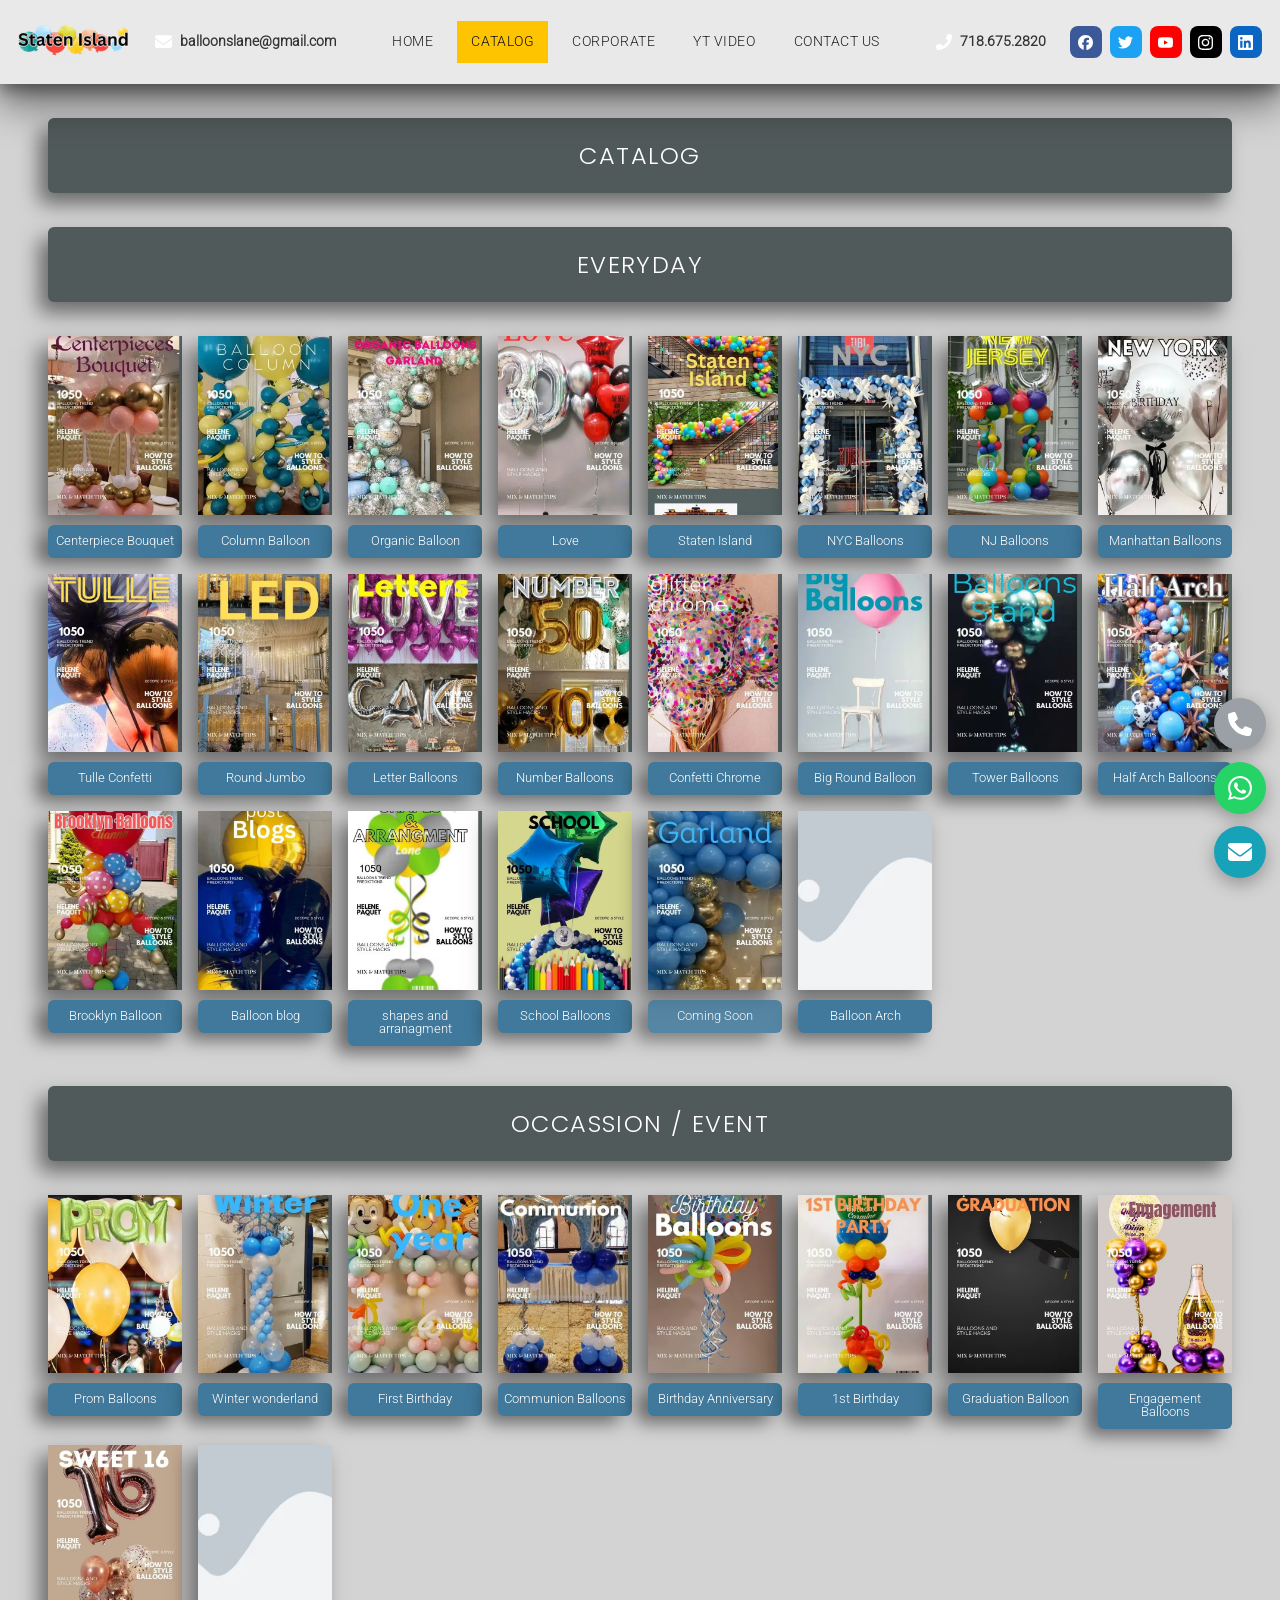
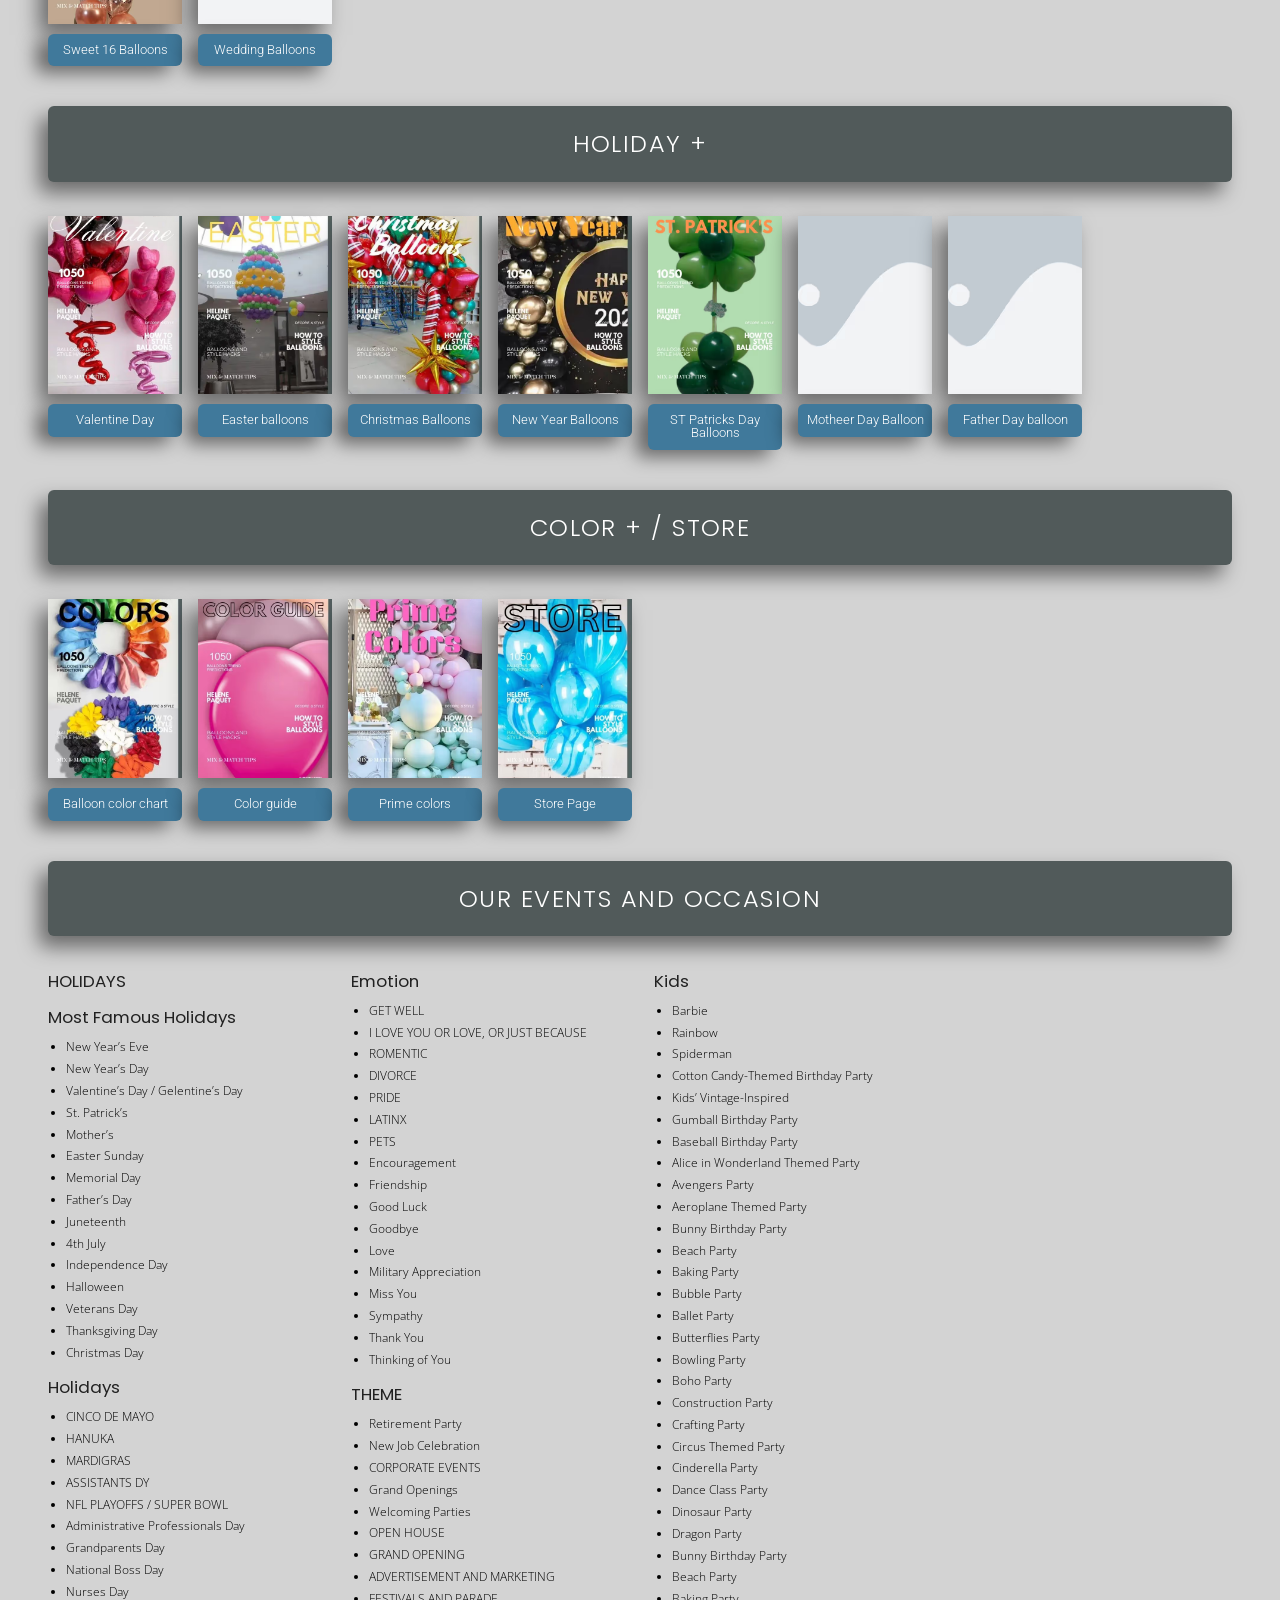
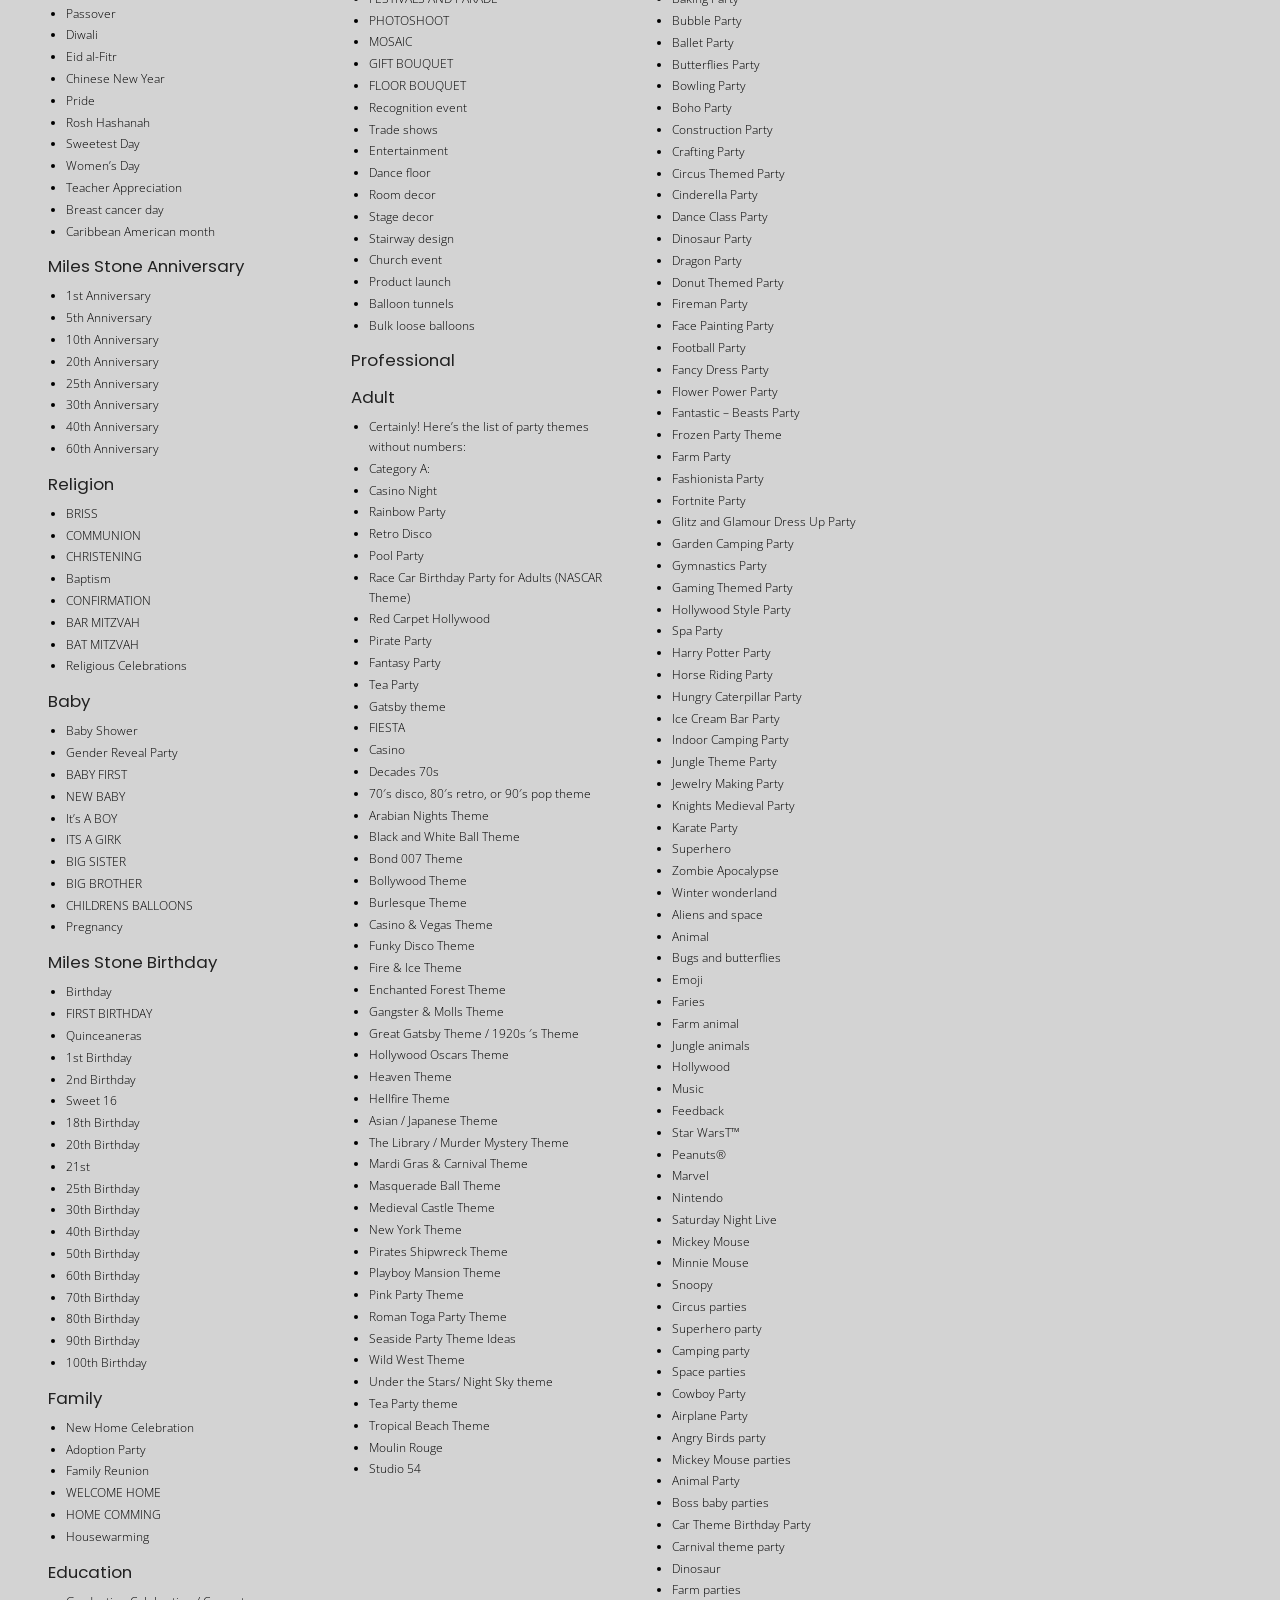
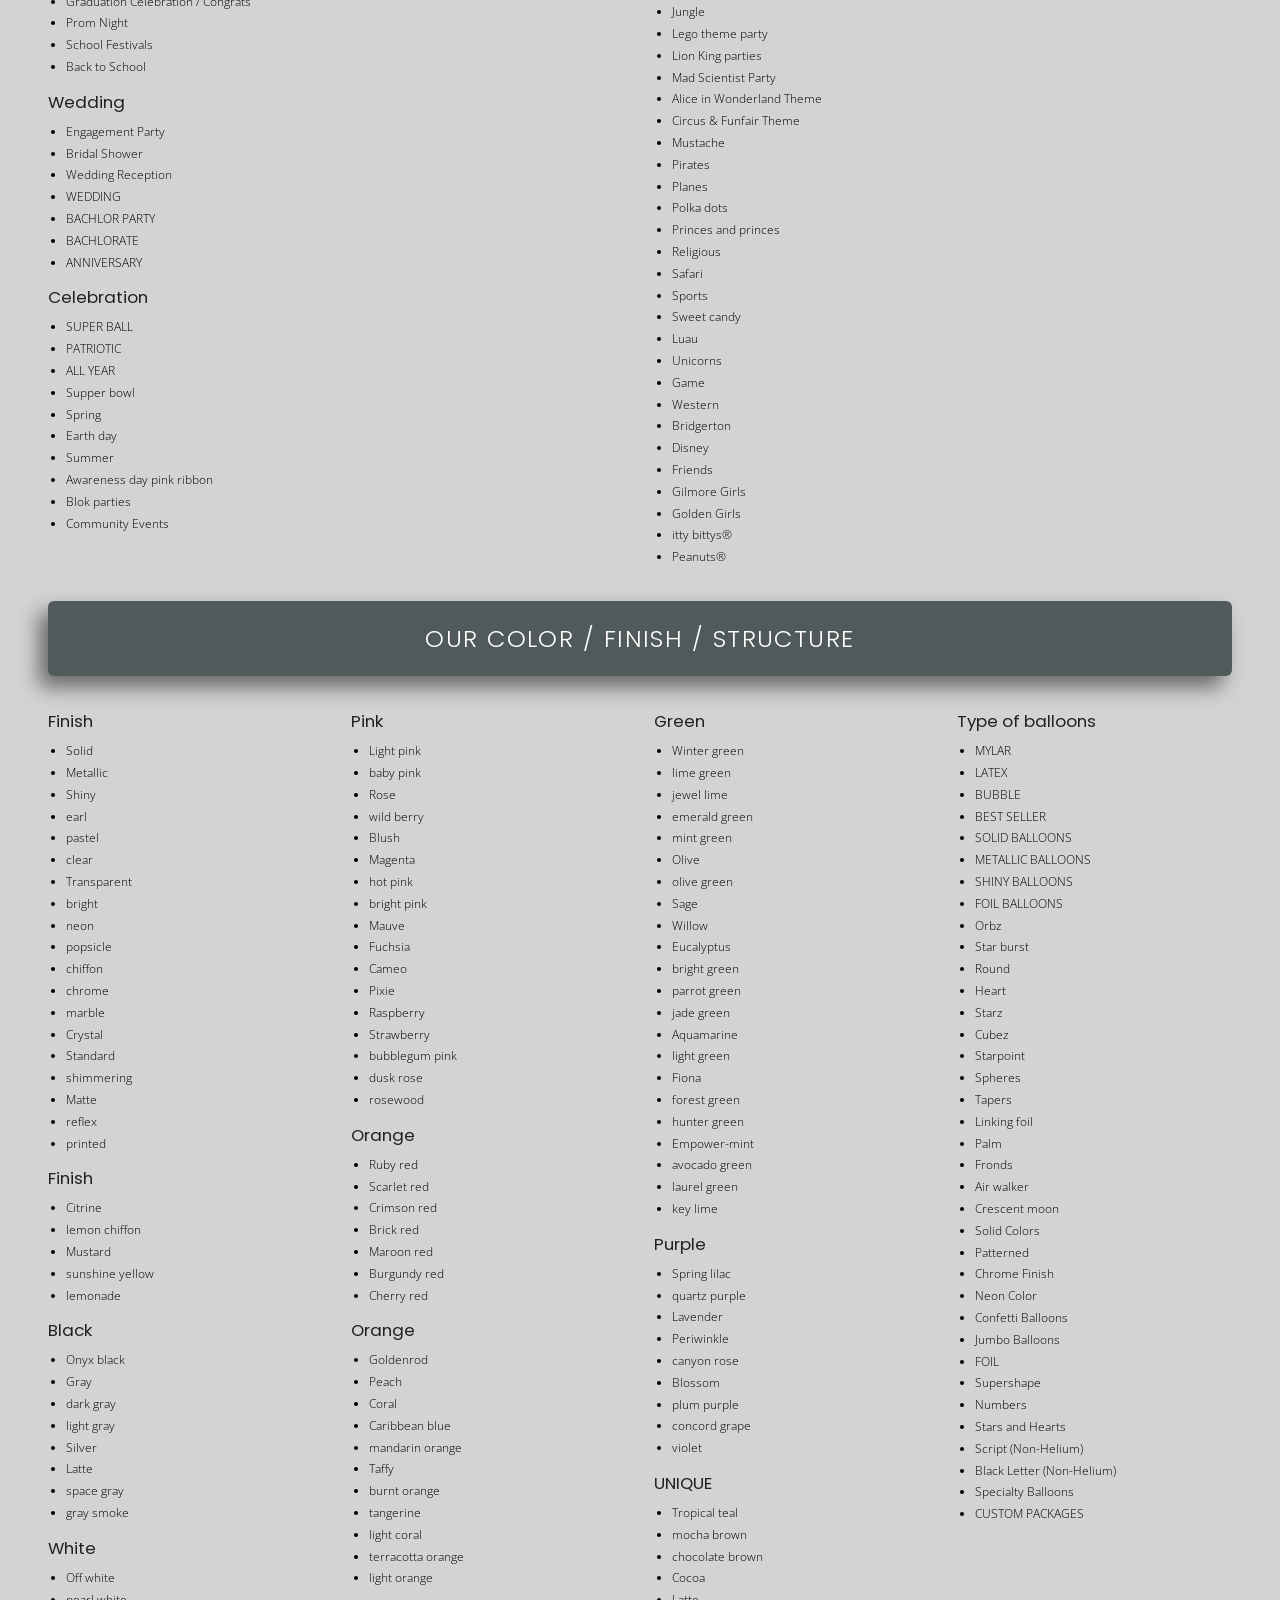
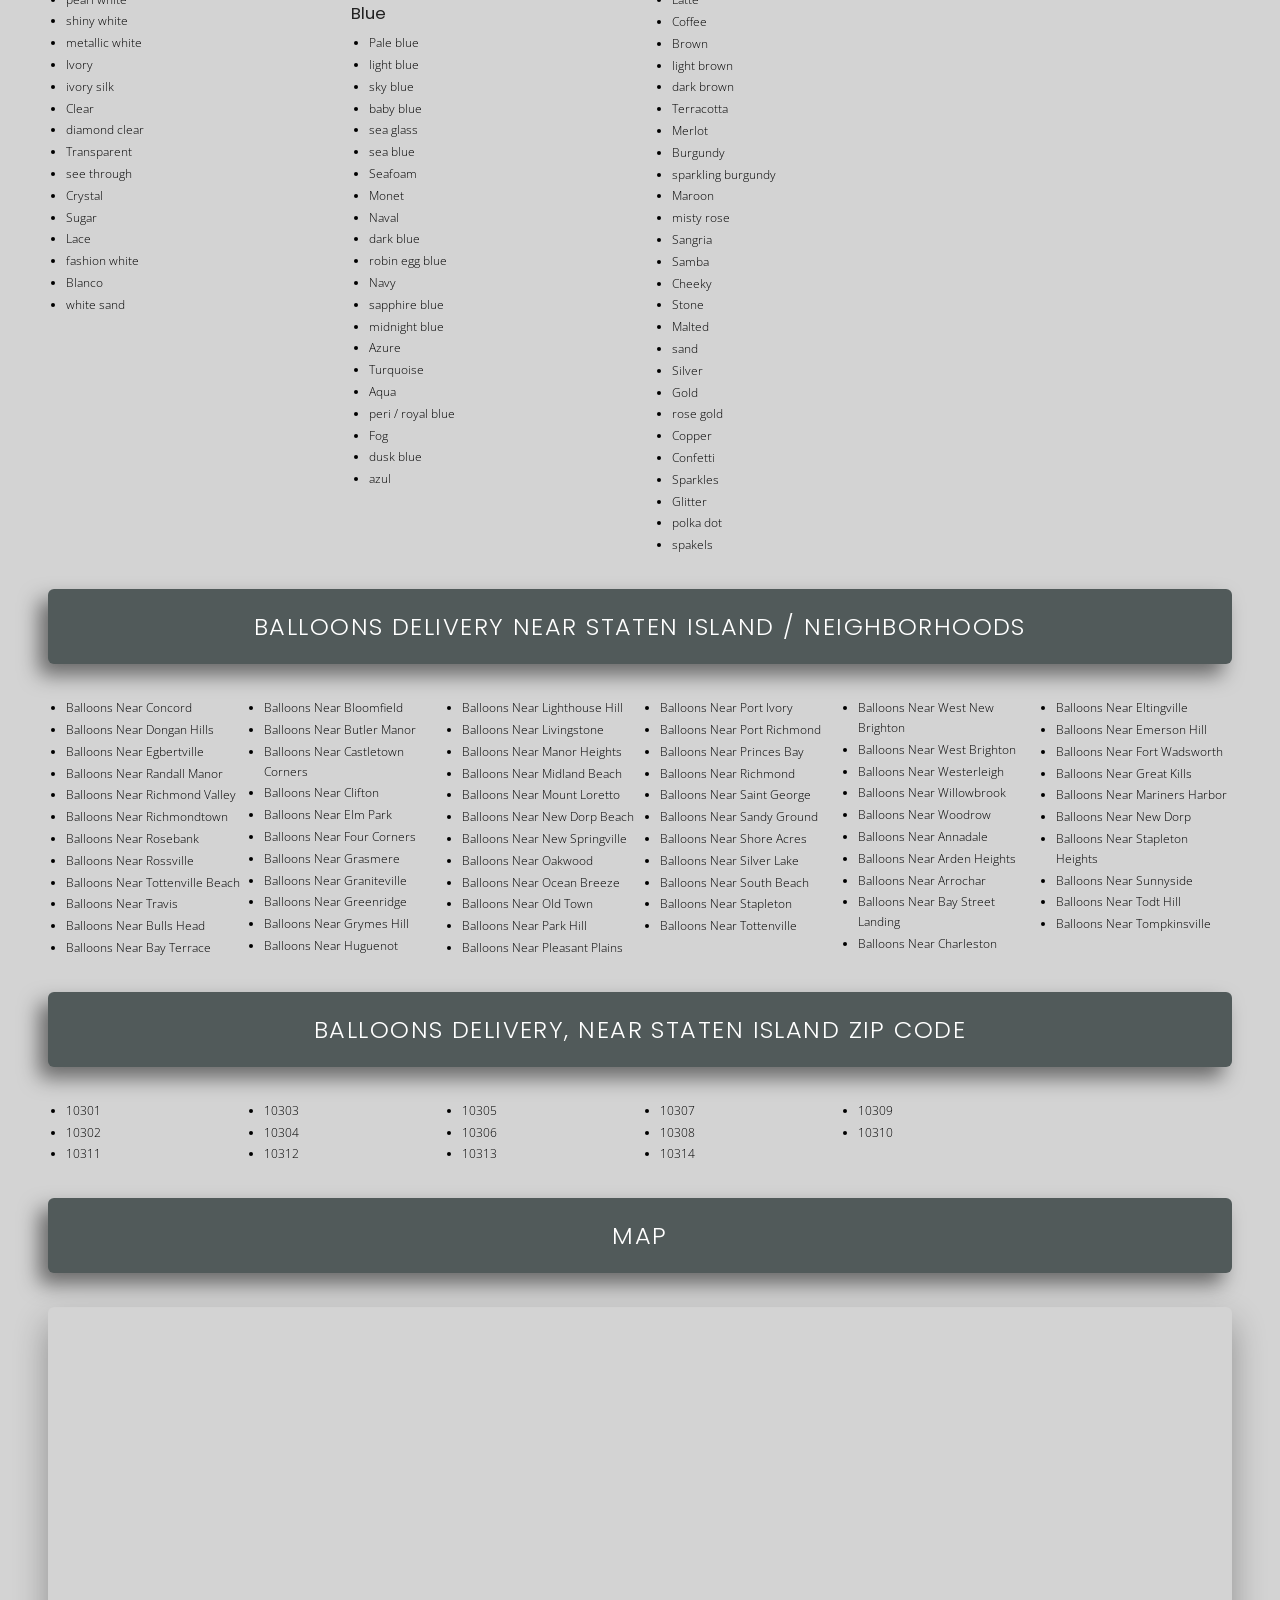
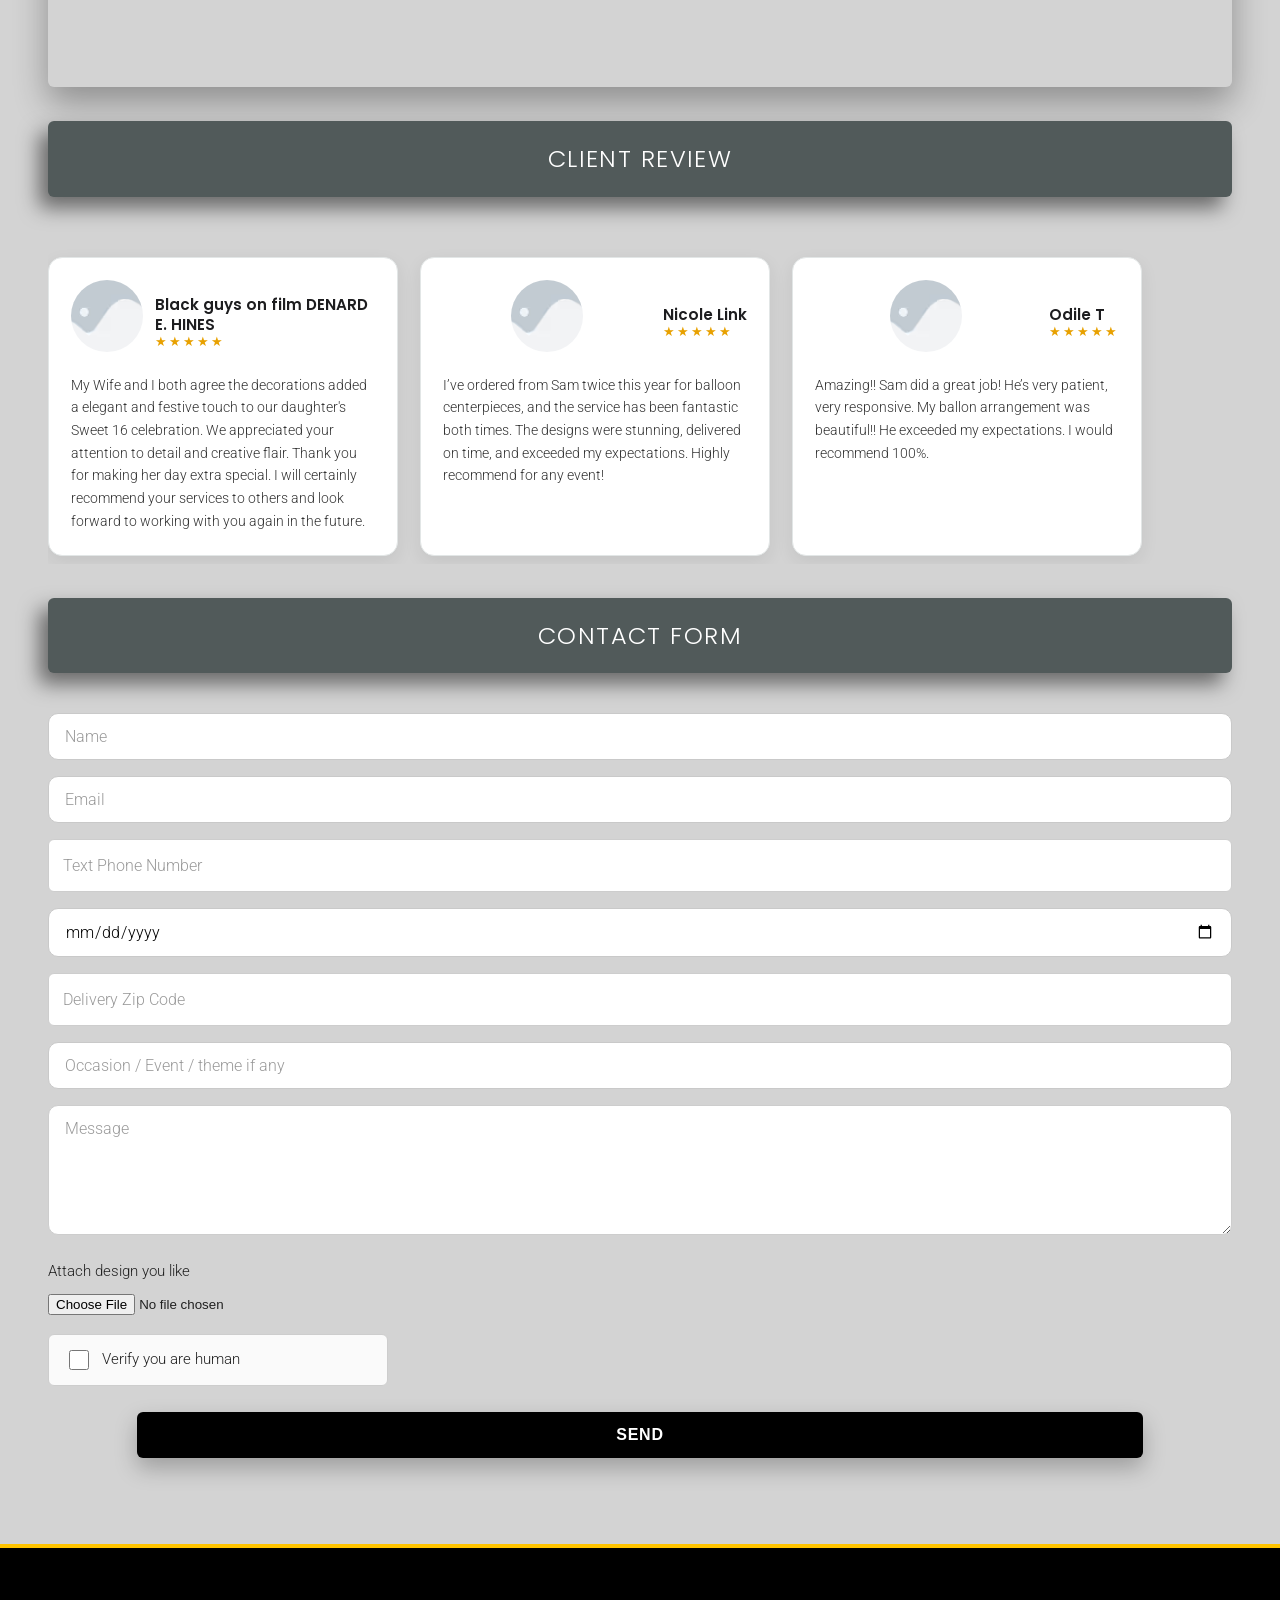
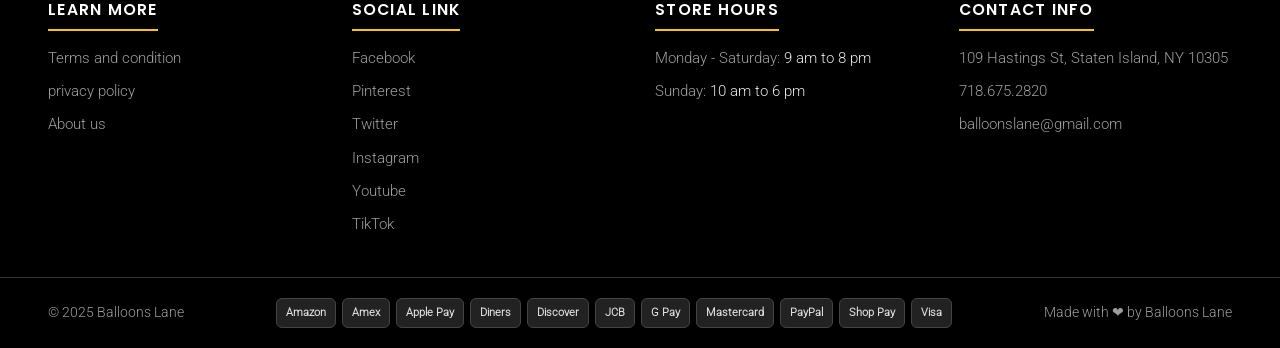
==== catalog/index.html @ 587b4190 "Import website package" ====
<!DOCTYPE html><html lang="en"> <head><meta charset="utf-8"><meta name="viewport" content="width=device-width, initial-scale=1"><title>catalog - balloondeliverystatenisland.com</title><meta name="description" content="Browse the Balloons Lane catalog for Staten Island: balloon products, occasions, colors and finishes, delivery neighborhoods and zip codes, client reviews and the order inquiry form."><meta name="robots" content="index, follow"><link rel="canonical" href="https://balloondeliverystatenisland.com/catalog/"><meta property="og:type" content="website"><meta property="og:title" content="catalog - balloondeliverystatenisland.com"><meta property="og:description" content="Browse the Balloons Lane catalog for Staten Island: balloon products, occasions, colors and finishes, delivery neighborhoods and zip codes, client reviews and the order inquiry form."><meta property="og:url" content="https://balloondeliverystatenisland.com/catalog/"><meta property="og:image" content="https://balloondeliverystatenisland.com/images/balloon-delivery-staten-island-logo.png"><meta name="twitter:card" content="summary_large_image"><link rel="icon" href="/favicon.ico" sizes="any"><link rel="icon" type="image/png" href="/images/favicon.png"><link rel="apple-touch-icon" href="/images/apple-touch-icon.png"><link rel="preload" as="font" type="font/woff2" href="/fonts/roboto-300-latin.woff2" crossorigin fetchpriority="high"><style>@font-face{font-family:Open Sans;font-style:normal;font-weight:300;font-display:swap;src:url(/fonts/open-sans-300-latin-ext.woff2) format("woff2");unicode-range:U+0100-02BA,U+02BD-02C5,U+02C7-02CC,U+02CE-02D7,U+02DD-02FF,U+0304,U+0308,U+0329,U+1D00-1DBF,U+1E00-1E9F,U+1EF2-1EFF,U+2020,U+20A0-20AB,U+20AD-20C4,U+2113,U+2C60-2C7F,U+A720-A7FF}@font-face{font-family:Open Sans;font-style:normal;font-weight:300;font-display:swap;src:url(/fonts/open-sans-300-latin.woff2) format("woff2");unicode-range:U+0000-00FF,U+0131,U+0152-0153,U+02BB-02BC,U+02C6,U+02DA,U+02DC,U+0304,U+0308,U+0329,U+2000-206F,U+20AC,U+2122,U+2191,U+2193,U+2212,U+2215,U+FEFF,U+FFFD}@font-face{font-family:Poppins;font-style:normal;font-weight:300;font-display:swap;src:url(/fonts/poppins-300-latin-ext.woff2) format("woff2");unicode-range:U+0100-02BA,U+02BD-02C5,U+02C7-02CC,U+02CE-02D7,U+02DD-02FF,U+0304,U+0308,U+0329,U+1D00-1DBF,U+1E00-1E9F,U+1EF2-1EFF,U+2020,U+20A0-20AB,U+20AD-20C4,U+2113,U+2C60-2C7F,U+A720-A7FF}@font-face{font-family:Poppins;font-style:normal;font-weight:300;font-display:swap;src:url(/fonts/poppins-300-latin.woff2) format("woff2");unicode-range:U+0000-00FF,U+0131,U+0152-0153,U+02BB-02BC,U+02C6,U+02DA,U+02DC,U+0304,U+0308,U+0329,U+2000-206F,U+20AC,U+2122,U+2191,U+2193,U+2212,U+2215,U+FEFF,U+FFFD}@font-face{font-family:Poppins;font-style:normal;font-weight:400;font-display:swap;src:url(/fonts/poppins-400-latin-ext.woff2) format("woff2");unicode-range:U+0100-02BA,U+02BD-02C5,U+02C7-02CC,U+02CE-02D7,U+02DD-02FF,U+0304,U+0308,U+0329,U+1D00-1DBF,U+1E00-1E9F,U+1EF2-1EFF,U+2020,U+20A0-20AB,U+20AD-20C4,U+2113,U+2C60-2C7F,U+A720-A7FF}@font-face{font-family:Poppins;font-style:normal;font-weight:400;font-display:swap;src:url(/fonts/poppins-400-latin.woff2) format("woff2");unicode-range:U+0000-00FF,U+0131,U+0152-0153,U+02BB-02BC,U+02C6,U+02DA,U+02DC,U+0304,U+0308,U+0329,U+2000-206F,U+20AC,U+2122,U+2191,U+2193,U+2212,U+2215,U+FEFF,U+FFFD}@font-face{font-family:Poppins;font-style:normal;font-weight:500;font-display:swap;src:url(/fonts/poppins-500-latin-ext.woff2) format("woff2");unicode-range:U+0100-02BA,U+02BD-02C5,U+02C7-02CC,U+02CE-02D7,U+02DD-02FF,U+0304,U+0308,U+0329,U+1D00-1DBF,U+1E00-1E9F,U+1EF2-1EFF,U+2020,U+20A0-20AB,U+20AD-20C4,U+2113,U+2C60-2C7F,U+A720-A7FF}@font-face{font-family:Poppins;font-style:normal;font-weight:500;font-display:swap;src:url(/fonts/poppins-500-latin.woff2) format("woff2");unicode-range:U+0000-00FF,U+0131,U+0152-0153,U+02BB-02BC,U+02C6,U+02DA,U+02DC,U+0304,U+0308,U+0329,U+2000-206F,U+20AC,U+2122,U+2191,U+2193,U+2212,U+2215,U+FEFF,U+FFFD}@font-face{font-family:Poppins;font-style:normal;font-weight:600;font-display:swap;src:url(/fonts/poppins-600-latin-ext.woff2) format("woff2");unicode-range:U+0100-02BA,U+02BD-02C5,U+02C7-02CC,U+02CE-02D7,U+02DD-02FF,U+0304,U+0308,U+0329,U+1D00-1DBF,U+1E00-1E9F,U+1EF2-1EFF,U+2020,U+20A0-20AB,U+20AD-20C4,U+2113,U+2C60-2C7F,U+A720-A7FF}@font-face{font-family:Poppins;font-style:normal;font-weight:600;font-display:swap;src:url(/fonts/poppins-600-latin.woff2) format("woff2");unicode-range:U+0000-00FF,U+0131,U+0152-0153,U+02BB-02BC,U+02C6,U+02DA,U+02DC,U+0304,U+0308,U+0329,U+2000-206F,U+20AC,U+2122,U+2191,U+2193,U+2212,U+2215,U+FEFF,U+FFFD}@font-face{font-family:Roboto;font-style:normal;font-weight:300;font-display:swap;src:url(/fonts/roboto-300-latin-ext.woff2) format("woff2");unicode-range:U+0100-02BA,U+02BD-02C5,U+02C7-02CC,U+02CE-02D7,U+02DD-02FF,U+0304,U+0308,U+0329,U+1D00-1DBF,U+1E00-1E9F,U+1EF2-1EFF,U+2020,U+20A0-20AB,U+20AD-20C4,U+2113,U+2C60-2C7F,U+A720-A7FF}@font-face{font-family:Roboto;font-style:normal;font-weight:300;font-display:swap;src:url(/fonts/roboto-300-latin.woff2) format("woff2");unicode-range:U+0000-00FF,U+0131,U+0152-0153,U+02BB-02BC,U+02C6,U+02DA,U+02DC,U+0304,U+0308,U+0329,U+2000-206F,U+20AC,U+2122,U+2191,U+2193,U+2212,U+2215,U+FEFF,U+FFFD}:root{--yellow:#FFC400;--yellow-dark:#E0A800;--header-gray:#515A5A;--body-gray:#D3D3D3;--band-gray:#515A5A;--hero-dark:#5E5E5E;--ink:#212121;--muted:#9E9E9E;--card-blue:#40799B;--link-pink:#E91E63;--black:#000000;--wa-green:#25D366;--teal:#17A2B8;--fab-gray:#9AA0A6;--shadow-soft:0 16px 34px rgba(0,0,0,.32);--shadow-card:0 10px 22px rgba(0,0,0,.25);--shadow-product:-9px 11px 20px 0px rgba(0, 0, 0, .5);--shadow-band:-9px 11px 20px 0px rgba(0, 0, 0, .5);--radius:6px}*{box-sizing:border-box}html{scroll-behavior:smooth}body{margin:0;font-family:Segoe UI,Roboto,Helvetica Neue,Arial,sans-serif;color:var(--ink);background:var(--body-gray);line-height:1.7}h1,h2,h3,h4{line-height:1.35;margin:0 0 .6em;font-family:Poppins,Comfortaa,Segoe UI,sans-serif}img{max-width:100%;height:auto;display:block}a{color:var(--link-pink)}.container{max-width:none;width:100%;margin:0 auto;padding:0 clamp(16px,4vw,48px)}.band{background:var(--band-gray);border-radius:var(--radius);box-shadow:var(--shadow-band);text-align:center;padding:22px 18px;margin:34px auto;max-width:none}.band h2,.band h3{font-family:Poppins,Segoe UI,sans-serif;font-weight:300;text-transform:uppercase;letter-spacing:.06em;margin:0;color:#000;font-size:24px;line-height:.1}.band .sub{margin:.4em 0 0;color:#555;font-size:.95rem}.site-header{position:static;top:0;z-index:50;background:var(--header-gray);box-shadow:0 6px 14px #00000059,0 20px 38px #00000080}.header-contact{display:flex;align-items:center;gap:8px;font-size:.9rem;color:#fff}.header-contact a{color:#fff;text-decoration:none;font-weight:600}.main-nav a{text-decoration:none;color:#fff;font-weight:400;font-size:.85rem;text-transform:uppercase;letter-spacing:.04em;padding:9px 14px;border-radius:0;white-space:nowrap;transition:background .2s,color .2s}.main-nav a:hover,.main-nav a.active{background:#000;color:#fff}.nav-toggle{display:none;margin-left:auto;background:none;border:0;cursor:pointer;font-size:1.7rem;line-height:1;color:#fff;padding:6px 10px}.header-social a{width:32px;height:32px;border-radius:8px;background:#555;color:#fff;display:flex;align-items:center;justify-content:center;text-decoration:none;font-size:.8rem;font-weight:700}.hero-split{display:flex;padding:0;background:#5e5e5e;min-height:780px}.hero-pane{position:relative;width:50%}.hero-left{background:#5e5e5e;display:flex;flex-direction:column;justify-content:center}.hero-left:before{content:"";position:absolute;inset:0;background:#0009}.hero-left-text{position:relative;padding:90px 34px 90px 30px}.hero-left-text h1{font-family:Open Sans,sans-serif;font-size:clamp(25px,1.1rem + 1.6vw,34px);font-weight:300;color:#fff;line-height:1.3;text-wrap:balance;margin:0}.hero-left-text p{font-family:Roboto,sans-serif;font-size:clamp(13.5px,.7rem + .5vw,15.5px);font-weight:300;color:var(--yellow);margin:14px 0 0}.hero-right{overflow:hidden;background:#000}.hero-right video{position:absolute;inset:0;width:100%;height:100%;object-fit:cover;display:block}.video-section{background:#000;padding:40px 20px}.video-single{max-width:none;margin:0 auto;border-radius:18px;overflow:hidden;box-shadow:var(--shadow-soft)}.video-single iframe{width:100%;aspect-ratio:16/9;border:0;display:block}.btn{display:inline-block;border:0;cursor:pointer;text-decoration:none;font-weight:600;line-height:1;text-transform:uppercase;letter-spacing:.05em;border-radius:6px;box-shadow:var(--shadow-card);transition:transform .15s,box-shadow .15s}.btn:hover{transform:translateY(-2px)}.btn-yellow{background:var(--yellow);color:#222;padding:15px 46px;font-size:1rem}.btn-yellow:hover{background:var(--yellow-dark)}.btn-blue{background:var(--card-blue);color:#fff;padding:11px 26px;font-size:.85rem;border-radius:6px;box-shadow:var(--shadow-card)}.btn-wide{display:block;width:85%;margin:26px auto;text-align:center}.inquiry-form{background:transparent;border-radius:0;box-shadow:none;padding:6px 0 10px;max-width:none;margin:0 auto}.inquiry-form .row{display:grid;grid-template-columns:1fr 1fr;gap:16px}.inquiry-form .field{margin-bottom:16px}.inquiry-form label{display:block;font-weight:600;margin-bottom:6px;font-size:.92rem}.inquiry-form ::placeholder{color:#9a9a9a}.inquiry-form input[type=text],.inquiry-form input[type=email],.inquiry-form input[type=tel],.inquiry-form input[type=date],.inquiry-form select,.inquiry-form textarea{width:100%;padding:13px 16px;border:1px solid #c9c9c9;border-radius:10px;font-size:1rem;font-family:inherit;background:#fff}.inquiry-form textarea{border-radius:10px;min-height:130px;resize:vertical}.inquiry-form input:focus,.inquiry-form select:focus,.inquiry-form textarea:focus{outline:2px solid var(--yellow);border-color:var(--yellow)}.form-note{font-size:.85rem;color:#666;text-align:center;margin-top:12px}.card-grid{display:grid;grid-template-columns:repeat(auto-fill,minmax(240px,1fr));gap:26px;margin:26px 0}.cat-card{background:#fff;border-radius:var(--radius);box-shadow:var(--shadow-card);overflow:hidden;text-align:center;padding-bottom:20px;display:flex;flex-direction:column}.cat-card img{width:100%;aspect-ratio:1/1;object-fit:cover}.cat-card h3{font-size:1.05rem;margin:14px 12px 6px;text-transform:uppercase;letter-spacing:.03em}.cat-card p{font-size:.9rem;color:#555;margin:0 14px 14px;flex:1}.cat-card .btn-blue{margin:0 16px}.gallery-grid{display:grid;grid-template-columns:repeat(auto-fill,minmax(200px,1fr));gap:18px;margin:22px 0}.gallery-grid figure{margin:0;background:#fff;border-radius:12px;overflow:hidden;box-shadow:var(--shadow-card)}.gallery-grid img{width:100%;aspect-ratio:1/1;object-fit:cover}.gallery-grid figcaption{padding:10px;font-size:.82rem;text-align:center;color:#444}.corp-wrap{position:relative;max-width:none;margin:0 auto;padding:0;overflow:hidden}.corp-track{display:flex;width:max-content;padding:10px 0;animation:corp-scroll 30s linear infinite}.corp-logo{flex:0 0 280px;background:transparent;border-radius:0;box-shadow:none;height:150px;display:flex;align-items:center;justify-content:center;padding:10px 14px}.corp-logo img{max-width:240px;max-height:125px;width:auto;height:auto;object-fit:contain}@keyframes corp-scroll{0%{transform:translate(0)}to{transform:translate(-50%)}}@media(prefers-reduced-motion:reduce){.corp-track{animation:none}}.video-grid{display:grid;grid-template-columns:1fr 1fr;gap:26px;max-width:none;margin:0 auto}.video-card{border:0;border-radius:20px;overflow:hidden;background:#000;box-shadow:var(--shadow-soft)}.more-video{text-align:center;margin-top:18px}.seo-copy{max-width:1350px;box-sizing:border-box;margin:0 auto;text-align:center;padding:10px clamp(16px,4vw,48px) 30px}.seo-copy h2{font-size:clamp(1.3rem,2.6vw,1.8rem);margin:1.6em 0 .6em}.seo-copy h3{font-size:1.15rem;margin:1.4em 0 .5em}.seo-copy h4{font-size:1.05rem;margin:1.2em 0 .4em}.seo-copy p{margin:0 0 1em}.check-list{list-style:none;padding:0;margin:1em auto;max-width:640px;text-align:center}.check-list li{margin:.45em 0}.check-list li:before{content:"✔ ";color:#2e7d32;font-weight:800}.faq{max-width:none;margin:0 auto}.faq-item{background:#d3d9db;border-radius:8px;box-shadow:var(--shadow-card);margin-bottom:14px;overflow:hidden}.faq-q{width:100%;text-align:left;background:none;border:0;cursor:pointer;padding:18px 20px;font-size:1rem;font-weight:700;color:var(--ink);display:flex;gap:12px;align-items:center;font-family:inherit}.faq-q .marker{color:#000;font-size:.9em}.faq-a{max-height:0;overflow:hidden;transition:max-height .3s ease;padding:0 20px}.faq-item.open .faq-a{max-height:600px;padding:0 20px 18px}.loc-section{max-width:none;margin:0 auto 30px}.loc-grid{columns:6 150px;column-gap:22px;list-style:none;padding:0;margin:0}.loc-grid li{break-inside:avoid;margin-bottom:.4em;font-size:.9rem}.loc-grid a{color:#444;text-decoration:none}.loc-grid a:hover{color:var(--link-pink)}.review-grid{display:grid;grid-template-columns:repeat(auto-fill,minmax(280px,1fr));gap:24px;max-width:none;margin:0 auto}.review-card{background:#fff;border-radius:var(--radius);box-shadow:var(--shadow-card);padding:24px;text-align:center}.review-card img{width:72px;height:72px;border-radius:50%;object-fit:cover;margin:0 auto 12px}.review-card h4{margin:0 0 8px}.review-card p{font-size:.92rem;color:#555;margin:0}.contact-hero{background:var(--hero-dark);color:#fff;text-align:center;padding:60px 20px}.contact-hero h1{font-size:clamp(1.8rem,3.4vw,2.6rem);margin:0}.contact-cards{display:grid;grid-template-columns:repeat(auto-fit,minmax(240px,1fr));gap:22px;max-width:none;margin:34px auto}.contact-card{background:#fff;border-radius:var(--radius);box-shadow:var(--shadow-card);padding:28px;text-align:center}.contact-card h3{margin:0 0 10px;text-transform:uppercase;font-size:1rem;letter-spacing:.05em}.contact-card a{color:var(--ink);font-weight:700;text-decoration:none;font-size:1.05rem}.contact-card a:hover{color:var(--link-pink)}.map-embed{max-width:none;margin:0 auto 34px;border-radius:var(--radius);overflow:hidden;box-shadow:var(--shadow-soft)}.map-embed iframe{width:100%;height:380px;border:0;display:block}.social-row{display:flex;gap:12px;justify-content:center;margin:18px 0 40px}.social-row a{width:48px;height:48px;border-radius:12px;background:#333;color:#fff;display:flex;align-items:center;justify-content:center;text-decoration:none;font-weight:800;font-size:.85rem}.social-row a:hover{background:var(--yellow);color:#222}.site-footer{background:var(--black);color:var(--muted);margin-top:50px;border-top:4px solid var(--yellow)}.footer-grid{max-width:none;margin:0 auto;padding:48px clamp(16px,4vw,48px) 30px;display:grid;grid-template-columns:repeat(auto-fit,minmax(220px,1fr));gap:30px}.footer-grid h4{color:#fff;text-transform:uppercase;letter-spacing:.08em;font-size:.98rem;margin:0 0 16px;padding-bottom:9px;border-bottom:2px solid var(--yellow);display:inline-block}.footer-grid li{margin-bottom:10px;font-size:.94rem;line-height:1.55}.footer-grid a{color:var(--muted);text-decoration:none;transition:color .2s ease}.footer-grid a:hover{color:var(--yellow)}.footer-bottom{border-top:1px solid #333;max-width:none;margin:0 auto;padding:20px clamp(16px,4vw,48px);display:flex;align-items:center;justify-content:space-between;gap:16px;flex-wrap:wrap;font-size:.88rem}.pay-icons{display:flex;gap:8px;flex-wrap:wrap;justify-content:center}.contact-hero-banner{position:relative;background:linear-gradient(135deg,#2e6e9e,#5aa0c8,#e8730c);color:#fff;text-align:center;min-height:100vh;min-height:100svh;display:flex;align-items:center;justify-content:center;padding:90px 20px 120px}.contact-hero-inner{width:100%}.contact-hero-inner h1{font-size:clamp(2.9rem,6vw,4.4rem);margin:0 0 .3em;color:#fff;font-weight:700;text-shadow:0 2px 16px rgba(0,0,0,.5)}.contact-hero-inner .order-link{margin:.3em 0}.contact-hero-inner .order-link a{color:#fff;font-size:2rem;font-weight:600;text-decoration:none;text-shadow:0 2px 12px rgba(0,0,0,.5)}.contact-hero-inner .order-link a:hover{text-decoration:underline}.contact-hero-inner .lane-domain{color:#fff;opacity:.85;font-size:1.1rem;margin:.3em 0 0}.wave-divider{display:block;width:100%;height:70px;position:absolute;left:0;bottom:-1px}.wave-divider.top{top:-1px;bottom:auto;transform:scaleY(-1)}.info-bar-section{padding:10px 20px 30px;text-align:center}.info-bar{background:#cd6b2f;border-radius:6px;box-shadow:-16px 17px 17px #00000080;max-width:1250px;margin:36px auto 0;position:relative;z-index:2;display:grid;grid-template-columns:repeat(3,1fr);gap:14px;padding:30px 26px;color:#fff}.info-cell{display:flex;flex-direction:column;align-items:center;gap:10px}.info-icon{display:block;line-height:0}.info-icon svg{width:52px;height:52px;fill:#ffc72f}.info-cell a{color:#fff;text-decoration:none;font-size:1.2rem;font-weight:500}.info-cell a:hover{text-decoration:underline}.designs-section{position:relative;background:#62a9a4;text-align:center;margin:50px 0 0;padding:110px 20px}.designs-inner p{color:#fff;font-size:1.15rem;margin:0 0 18px}.designs-inner .btn{display:block;width:200px;margin:0 auto 14px;border-radius:42px;box-shadow:-15px 11px 19px #00000080}.designs-inner .btn-orange{background:#d3602d;padding:14px 50px}.designs-inner .btn-orange:hover{background:#d3602d}.designs-inner .btn-yellow-sm{background:#f90;color:#fff;padding:15px 30px}.btn-orange{background:#e67e22;color:#fff;padding:12px 30px;font-size:.95rem}.btn-orange:hover{background:#d35400}.btn-yellow-sm{background:var(--yellow);color:#8a6d00;padding:12px 30px;font-size:.95rem}.store-policy{text-align:center;padding:40px 20px 50px}.store-policy h2{font-size:1.6rem;font-weight:400;margin:0 0 .5em}.store-policy p{margin:0;color:#333}@media(max-width:700px){.info-bar{grid-template-columns:1fr;margin-top:-20px}.contact-hero-banner{padding:60px 20px 100px}}.fab-phone{background:var(--fab-gray)}.fab-wa{background:var(--wa-green)}.fab-mail{background:var(--teal)}@media(max-width:860px){.hero-split{flex-direction:column;min-height:0}.hero-pane{width:100%}.hero-right{aspect-ratio:16/9;min-height:0}.hero-left{min-height:560px}@media(max-width:600px){.hero-left{aspect-ratio:9/16;min-height:0}}.hero-left-text{padding:70px 24px 70px 30px}.hero-left{padding:40px 24px}.video-grid,.inquiry-form .row{grid-template-columns:1fr}.inquiry-form{padding:24px 18px}.nav-toggle{display:block}.main-nav{display:none;position:absolute;top:100%;left:0;right:0;z-index:55;flex-direction:column;flex-wrap:nowrap;gap:0;margin:0;background:var(--header-gray);box-shadow:0 18px 24px #00000059;padding:6px 0}.main-nav.open{display:flex}.main-nav a{padding:13px 20px;font-size:.95rem}.header-contact span.hide-m,.header-social{display:none}}.yt-facade{position:relative;width:100%;padding:0;border:0;background:#000;cursor:pointer;display:block}.yt-facade img{width:100%;aspect-ratio:16/9;object-fit:cover;display:block}.yt-facade .yt-play{position:absolute;top:50%;left:50%;transform:translate(-50%,-50%);width:64px;height:64px;border-radius:50%;background:#000000a6;color:#fff;font-size:1.5rem;display:flex;align-items:center;justify-content:center}.yt-facade:hover .yt-play,.yt-facade:focus-visible .yt-play{background:var(--yellow);color:#222}.video-card iframe{width:100%;aspect-ratio:16/9;border:0;display:block}:focus-visible{outline:3px solid var(--card-blue);outline-offset:2px}@media(prefers-reduced-motion:reduce){*,*:before,*:after{animation-duration:.01ms!important;transition-duration:.01ms!important;scroll-behavior:auto!important}}.header-social a{transition:filter .2s ease}.sr-only{position:absolute;width:1px;height:1px;overflow:hidden;clip:rect(0 0 0 0);white-space:nowrap}.cat-row{display:grid;grid-template-columns:repeat(8,1fr);gap:14px;margin:26px 0 6px}.cat-mini{display:block;text-decoration:none}.cat-mini img{width:100%;aspect-ratio:3/4;object-fit:cover;border:0;box-shadow:var(--shadow-product);background:#fff}.cat-mini .mini-btn{display:block;text-decoration:none;margin-top:10px;background:var(--card-blue);color:#fff;text-align:center;font-weight:600;font-size:.8rem;line-height:1;padding:10px 6px;border-radius:6px;box-shadow:var(--shadow-product)}.cat-mini:hover .mini-btn{background:#265d84}@media(max-width:1000px){.cat-row{grid-template-columns:repeat(4,1fr)}}@media(max-width:520px){.cat-row{grid-template-columns:1fr}}.seo-copy h2,.seo-copy h3,.seo-copy h4{font-weight:400}.loc-grid{list-style:disc;padding-left:18px}.loc-grid li{font-size:.88rem}.pay-strip{height:28px;width:auto;max-width:100%;margin:0 auto}@media(max-width:520px){.hero-left{min-height:400px}.hero-left-text{padding:54px 18px 54px 20px}.hero-left-text h1{font-size:27px}.hero-left-text p{font-size:14px}}.prod-grid{display:grid;grid-template-columns:repeat(8,1fr);gap:16px;margin:24px 0 40px}.prod-card{display:flex;flex-direction:column}.prod-card img{width:100%;aspect-ratio:3/4;object-fit:cover;border:0;box-shadow:var(--shadow-product);background:#fff}.prod-btn{display:block;margin-top:10px;background:var(--card-blue);color:#fff;text-align:center;font-weight:600;font-size:.8rem;line-height:1;padding:10px 6px;border-radius:6px;box-shadow:var(--shadow-product);text-decoration:none}a.prod-btn:hover{background:#265d84}.prod-btn.static{cursor:default;opacity:.85}@media(max-width:1000px){.prod-grid{grid-template-columns:repeat(4,1fr)}}@media(max-width:520px){.prod-grid{grid-template-columns:repeat(2,1fr)}}.social-row a:nth-child(1){background:#3b5998}.social-row a:nth-child(2){background:#55acee}.social-row a:nth-child(3){background:#262626}.social-row a:nth-child(4){background:#007bb5}.social-row a:nth-child(5){background:#cb2027}.social-row a:nth-child(6){background:#e62117}@media(max-width:1000px){.corp-logo{flex-basis:220px;height:130px}.corp-logo img{max-height:105px}}@media(max-width:560px){.corp-logo{flex-basis:180px;height:110px}.corp-logo img{max-height:88px}}.header-social a img{width:15px;height:15px;display:block}.social-row a img{width:22px;height:22px;display:block}.fab img{width:26px;height:26px;display:block}.contact-form-card{background:#fff;border-radius:var(--radius);box-shadow:var(--shadow-card);max-width:1000px;margin:0 auto 40px;padding:28px}.contact-form-card .field label{position:absolute;width:1px;height:1px;overflow:hidden;clip:rect(0 0 0 0);white-space:nowrap}.contact-form-card .form-note{margin-top:14px}.contact-hero-inner h1,.contact-hero-inner .order-link a,.contact-hero-inner .lane-domain{text-shadow:0 2px 10px rgba(0,0,0,.55)}.map-embed.tall iframe{height:450px}.map-embed.narrow{max-width:1250px}.fab img{width:24px;height:24px}.elementor-shape{overflow:hidden;position:absolute;left:0;width:100%;line-height:0;direction:ltr;z-index:2}.elementor-shape-bottom{bottom:-1px;transform:rotate(180deg)}.elementor-shape svg{display:block;width:calc(213% + 1.3px);height:169px;position:relative;left:50%;transform:translate(-50%) rotateY(180deg)}.elementor-shape .elementor-shape-fill{fill:#e4e6e6}@media(max-width:768px){.elementor-shape svg{width:calc(300% + 1.3px);height:111px}}.social-row a svg{width:22px;height:22px;fill:#fff}.social-row a:hover svg{fill:#222}.fancy-wave{position:absolute;top:-1px;left:0;width:100%;line-height:0;z-index:2}.fancy-wave svg{display:block;width:100%;height:110px}.fancy-wave .w1{fill:#e4e6e6;opacity:.35}.fancy-wave .w2{fill:#e4e6e6;opacity:.6}.fancy-wave .w3{fill:#e4e6e6;opacity:1}@media(max-width:768px){.fancy-wave svg{height:70px}}@media(max-width:700px){.footer-grid{grid-template-columns:1fr 1fr;gap:26px;padding-top:38px}.footer-bottom{justify-content:center;text-align:center}.pay-strip{max-width:100%;height:auto}}@media(max-width:860px){.header-inner{gap:10px 12px}.brand{order:1}.header-contact-email{order:1;margin-left:auto}.header-contact-email span.hide-m{display:inline}.nav-toggle{order:2;margin-left:0}.header-contact-phone{order:2}.header-social{order:2;display:flex;margin-left:auto;gap:6px}.header-social a{width:27px;height:27px;border-radius:6px}.header-social a img{width:13px;height:13px}.header-contact{font-size:.84rem}.header-contact svg{flex:none}}img,iframe,video{max-width:100%}html,body{overflow-x:clip}@media(max-width:700px){.band h2,.band h3{font-size:20px;line-height:1.3}.seo-copy h2{font-size:1.3rem;line-height:1.32}.seo-copy h3{font-size:1.08rem;line-height:1.38}.seo-copy h4{font-size:1rem;line-height:1.42}.seo-copy p{line-height:1.65}.faq-q{line-height:1.4}.inquiry-form input,.inquiry-form select,.inquiry-form textarea{font-size:16px}}.catalog-wrap .loc-section h3{font-family:Roboto,sans-serif;font-size:20px;font-weight:300;color:#000;text-align:left;line-height:1.3;margin:20px 0 8px}.catalog-wrap .loc-section h4{font-family:Roboto,sans-serif;font-size:16px;font-weight:300;color:#000;text-align:left;line-height:1.35;margin:14px 0 6px}.catalog-wrap .loc-grid{font-family:Open Sans,sans-serif;font-size:12px;font-weight:300;color:#000;line-height:1.65}.catalog-wrap .loc-grid li{font-size:12px;margin-bottom:2px}.blocks-grid{display:grid;grid-template-columns:repeat(auto-fill,minmax(215px,1fr));gap:4px 28px;align-items:start;text-align:left}.cat-block{min-width:0}.mini-list{list-style:disc;padding-left:18px;margin:0 0 14px;text-align:left;font-family:Open Sans,sans-serif;font-size:12px;font-weight:300;color:#000;line-height:1.65}.mini-list li{font-size:12px;margin-bottom:2px}.catalog-hero{background:#e4e6e6;color:#111;text-align:center;padding:44px 20px 26px}.catalog-hero h1{font-size:clamp(1.8rem,3.4vw,2.6rem);margin:0;color:#111}.review-marquee{overflow:hidden;padding:26px 0 8px}.review-track{display:flex;gap:22px;width:max-content;animation:review-scroll 60s linear infinite}.review-card{flex:0 0 350px;background:#fff;border:1px solid #e2e6e6;border-radius:14px;box-shadow:0 6px 18px #00000012;padding:22px;text-align:left}.review-head{display:flex;align-items:center;gap:12px;margin-bottom:10px}.review-ava{flex:none;width:46px;height:46px;border-radius:50%;background:linear-gradient(135deg,#ffc72f,#f39c12);color:#fff;display:flex;align-items:center;justify-content:center;font-family:Poppins,sans-serif;font-weight:600;font-size:1rem}.review-card h4{font-family:Poppins,sans-serif;font-size:.95rem;font-weight:600;margin:0;color:#1d1d1f}.review-stars{color:#e8a100;font-size:.8rem;letter-spacing:2px;line-height:1}.review-card p{font-size:.86rem;line-height:1.65;color:#333;margin:0}@keyframes review-scroll{0%{transform:translate(0)}to{transform:translate(-50%)}}@media(max-width:520px){.review-card{flex-basis:300px}}section[id]{scroll-margin-top:96px}@media(max-width:860px){section[id]{scroll-margin-top:148px}}.catalog-wrap .review-card{text-align:left;margin:0}.catalog-wrap .centered-blocks .cat-block h3,.catalog-wrap .centered-blocks .cat-block h4{text-align:center}.catalog-wrap .centered-blocks .mini-list{text-align:center;list-style-position:inside;padding-left:0}.catalog-wrap .centered-blocks .cat-block h3,.catalog-wrap .centered-blocks .cat-block h4{text-align:left}.catalog-wrap .centered-blocks .mini-list{text-align:left;list-style-position:outside;padding-left:18px}.blocks-grid{grid-template-columns:repeat(auto-fit,minmax(215px,240px));justify-content:center}@media(max-width:600px){.hero-left{background-image:url(/images/hero-bg.avif)}}@media(max-width:600px){.container{padding-left:12px;padding-right:12px}.band{padding:16px 12px;margin:24px auto}.band h2,.band h3{font-size:18px}.catalog-hero{padding:28px 12px 18px}.catalog-hero h1{font-size:1.5rem}.contact-hero{padding:40px 12px}.contact-hero h1{font-size:1.5rem}.contact-hero-banner{padding:60px 12px 90px}.contact-hero-inner h1{font-size:2.1rem}.contact-hero-inner .order-link a{font-size:1.4rem}.contact-hero-inner .lane-domain{font-size:.95rem}.catalog-wrap .loc-section{margin-bottom:22px}.catalog-wrap .loc-section h3{font-size:17px}.catalog-wrap .loc-section h4{font-size:14px}.seo-copy{padding:8px 12px 20px}.seo-copy h2{font-size:1.2rem}.video-section{padding:28px 12px}.card-grid{gap:18px;margin:18px 0}.cat-card{padding-bottom:16px}.cat-card h3{font-size:.98rem}.gallery-grid{gap:14px;margin:16px 0}.video-grid{gap:18px}.review-marquee{padding:18px 0 4px}.review-card{padding:18px 16px}.faq-item{margin-bottom:10px}.faq-q{padding:14px 16px}.faq-item.open .faq-a{padding:0 16px 14px}.inquiry-form{padding:16px 12px}.contact-form-card{padding:20px 16px;margin-bottom:28px}.contact-cards{margin:24px auto;gap:16px}.contact-card{padding:20px 16px}.map-embed{margin-bottom:24px}.map-embed iframe{height:300px}.map-embed.tall iframe{height:360px}.info-bar-section{padding:8px 12px 20px}.info-bar{padding:22px 16px;gap:10px}.info-icon svg{width:40px;height:40px}.info-cell a{font-size:1rem}.designs-section{padding:60px 12px}.designs-inner p{font-size:1rem}.store-policy{padding:28px 12px 36px}.store-policy h2{font-size:1.3rem}.social-row{margin:14px 0 28px}.social-row a{width:44px;height:44px}.footer-grid{padding:32px 12px 20px;gap:20px}.footer-bottom{padding:14px 12px}.header-inner{padding:8px 12px}.brand img{height:52px}.btn-yellow{padding:13px 28px}.btn-blue{padding:10px 20px}}.field-error{color:#b71c1c;font-size:.85rem;margin:6px 0 0}.field-invalid{border-color:#b71c1c!important}.inquiry-form button[type=submit]:disabled{opacity:.7}@media(min-width:1024px){.blocks-grid--5{grid-template-columns:repeat(5,1fr)}.blocks-grid--6{grid-template-columns:repeat(6,1fr)}.blocks-grid--4{grid-template-columns:repeat(4,1fr)}.blocks-grid--5,.blocks-grid--6,.blocks-grid--4{gap:4px 14px}}@media(min-width:700px)and (max-width:1023px){.blocks-grid--5,.blocks-grid--6{grid-template-columns:repeat(3,1fr)}.blocks-grid--4{grid-template-columns:repeat(2,1fr)}}@media(min-width:520px)and (max-width:699px){.blocks-grid--5,.blocks-grid--6,.blocks-grid--4{grid-template-columns:repeat(2,1fr)}}@media(max-width:519px){.blocks-grid--5,.blocks-grid--6,.blocks-grid--4{grid-template-columns:1fr}}.school-logo{display:flex;align-items:flex-end;gap:6px;line-height:1}.school-logo-word{font-family:Poppins,sans-serif;font-weight:600;font-size:34px;letter-spacing:-.02em;color:#fff;text-transform:lowercase}.school-logo-balloons{display:flex;gap:2px;padding-bottom:8px}.school-logo-balloons i{display:block;width:14px;height:18px;border-radius:50%/55% 55% 45% 45%}.school-logo-balloons i:nth-child(1){background:#2e6e9e}.school-logo-balloons i:nth-child(2){background:#ffc400}.school-logo-balloons i:nth-child(3){background:#e91e63}@media(max-width:640px){.school-logo-word{font-size:26px}}.hero-left{background:url(/images/hero-bg.avif) center 20%/cover no-repeat}.corp-text-logo{font-family:Poppins,sans-serif;font-weight:600;font-size:28px;color:#111;white-space:nowrap}html,body{overflow-x:hidden;max-width:100%}section,div,header,footer,main{max-width:100%}.band{background:#515a5a;color:#fff}.band h2,.band h3{color:#fff;line-height:1.3}.hero-split{background:#5e5e5e;margin-top:-20px}.hero-left-text h1{font-family:Roboto,sans-serif;font-size:30px;font-weight:400;color:#fff;background:transparent;border-radius:0;box-shadow:none}.hero-left-text p{font-family:Roboto,sans-serif;font-weight:200;color:#fff}.btn-blue{background:#40799b;color:#fff!important;padding:15px 46px;font-size:1rem;box-shadow:-12px 7px 18px #00000080}.btn-blue:hover,.btn-blue:focus{background:#40799b;color:#fff!important}.btn-send{background:#000;color:#fff!important;padding:15px 46px;font-size:1rem}.btn-send:hover,.btn-send:focus{background:#000;color:#fff!important}.btn-send:disabled{opacity:.75}.cat-mini .mini-btn,.prod-btn{font-family:Roboto,sans-serif;font-weight:300;color:#fff!important;box-shadow:-12px 7px 18px #00000080}.cat-mini img,.prod-card img{box-shadow:-9px 11px 20px #00000080}.seo-copy{width:90%;max-width:90%;margin:0 auto}.seo-copy ul{text-align:left;max-width:100%}.form-note-error{color:#b71c1c;font-weight:600}.form-note-success{color:#1b5e20;font-weight:600}.inquiry-form input,.inquiry-form textarea,.inquiry-form select{border-color:#cdcdcd}.inquiry-form input[type=number]{width:100%;padding:12px 14px;border:1px solid #CDCDCD;border-radius:6px;font:inherit;background:#fff}.list-heading{font-size:1.05rem;font-weight:400;margin:0 0 .5em}.loc-grid-6{columns:6 150px}.review-ava-img{width:56px;height:56px;border-radius:50%;object-fit:cover;flex:0 0 auto}.pay-icons{display:flex;flex-wrap:wrap;gap:6px;justify-content:center;max-width:100%}.pay-icons span{background:#222;border:1px solid #444;border-radius:6px;color:#ddd;font-size:.68rem;font-weight:700;padding:5px 9px;white-space:nowrap}.contact-hero-banner{background:#5e5e5e}.contact-hero-img{position:absolute;inset:0;width:100%;height:100%;object-fit:cover;object-position:top center;display:block}.contact-hero-banner:before{content:"";position:absolute;inset:0;background:#00000080;z-index:1}.contact-hero-inner{position:relative;z-index:2}.contact-hero-inner h1{font-family:Open Sans,sans-serif;font-size:71px;font-weight:500;color:#fff;text-align:center}.contact-hero-inner .order-link a{font-family:Open Sans,sans-serif;font-size:38px;font-weight:400;color:#fff}.elementor-shape .elementor-shape-fill{fill:#d0d3d4}.info-bar-section{background:#d0d3d4}.info-bar{background:#62a9a4}.info-cell h3{margin:0;font-weight:500}.info-cell h3 a{color:#e7e7e7}.contact-social{display:flex;gap:14px;justify-content:center;margin-top:26px;flex-wrap:wrap}.contact-social a{display:inline-flex}.contact-map iframe{width:100%;height:600px;border:0;display:block}.designs-section{background:#d0d3d4}.designs-section h2{color:#212121}.designs-buttons{display:flex;gap:20px;justify-content:center;flex-wrap:wrap;margin-top:22px}.btn-catalog{background:#d3602d;color:#fff!important;border-radius:42px;padding:14px 50px;box-shadow:-15px 11px 19px #00000080}.btn-catalog:hover,.btn-catalog:focus{background:#d3602d;color:#fff!important}.btn-colors{background:#f90;color:#fff!important;border-radius:42px;padding:15px 30px;box-shadow:-15px 11px 19px #00000080}.btn-colors:hover,.btn-colors:focus{background:#f90;color:#fff!important}.policy-section{text-align:center;padding:40px 20px 50px}.policy-section h2{font-size:1.6rem;font-weight:400;margin:0 0 .5em}.policy-section p{margin:0;color:#333}.legal-page{background:#5e5e5e;color:#fff}.legal-inner{width:90%;max-width:90%;margin:0 auto;padding:40px 0 60px}.legal-inner a{color:#fff;text-decoration:underline}.legal-inner h2,.legal-inner h3,.legal-inner h4{color:#fff}.legal-icons{display:flex;gap:16px;margin-top:24px}.cat-row,.prod-grid{grid-template-columns:repeat(8,minmax(0,1fr))}.blocks-grid--5{grid-template-columns:repeat(5,minmax(0,1fr))}.blocks-grid--6{grid-template-columns:repeat(6,minmax(0,1fr))}@media(max-width:1024px){.cat-row,.prod-grid{grid-template-columns:repeat(4,minmax(0,1fr))}.blocks-grid--5,.blocks-grid--6{grid-template-columns:repeat(3,minmax(0,1fr))}.loc-grid-6{columns:4 150px}.contact-hero-inner h1{font-size:56px}}@media(max-width:899px){.hero-split{flex-direction:column;min-height:0}.hero-pane{width:100%}.hero-right{display:none}.hero-left{min-height:560px}.loc-grid-6{columns:3 150px}.contact-hero-inner h1{font-size:48px}.contact-hero-inner .order-link a{font-size:32px}}@media(max-width:779px){.cat-row,.prod-grid,.blocks-grid--5,.blocks-grid--6{grid-template-columns:repeat(2,minmax(0,1fr))}.loc-grid-6{columns:2 150px}.hero-left{min-height:480px}.contact-hero-inner h1{font-size:40px}.contact-map iframe{height:420px}}@media(max-width:480px){.cat-row{grid-template-columns:minmax(0,1fr)}.prod-grid{grid-template-columns:repeat(2,minmax(0,1fr))}.blocks-grid--5,.blocks-grid--6{grid-template-columns:minmax(0,1fr)}.loc-grid-6{columns:1}.band h2,.band h3{font-size:19px}.hero-left-text h1{font-size:26px}.contact-hero-inner h1{font-size:34px}.contact-hero-inner .order-link a{font-size:26px}.designs-buttons{flex-direction:column;align-items:center}}.hero-left{background:#5e5e5e}.site-header{position:sticky;top:0;z-index:50;background:#e9e9e9;box-shadow:0 6px 14px #00000059,0 20px 38px #00000080}.header-inner{position:relative;max-width:1280px;margin:0 auto;padding:10px 18px;display:flex;align-items:center;gap:24px;flex-wrap:wrap}.brand{display:flex;align-items:center;text-decoration:none}.brand img{height:64px;width:auto;display:block}.header-contact{display:flex;align-items:center;gap:8px;font-size:.9rem;color:#333}.header-contact a{color:#333;text-decoration:none;font-weight:600}.main-nav{margin:0 auto;display:flex;gap:10px;flex-wrap:nowrap;justify-content:center}.main-nav a,.main-nav a:link,.main-nav a:visited{color:#212121;text-decoration:none;font-weight:400;font-size:.85rem;text-transform:uppercase;letter-spacing:.04em;padding:9px 14px;border-radius:0;white-space:nowrap;transition:background .2s,color .2s}.main-nav a:hover{background:#000;color:#fff}.main-nav a.active{background:#ffc400;color:#111}.nav-toggle{display:none;margin-left:auto;background:none;border:0;cursor:pointer;font-size:1.7rem;line-height:1;color:#111;padding:6px 10px}.header-social{display:flex;gap:8px}.header-social a{width:32px;height:32px;border-radius:8px;background:#555;color:#fff;display:flex;align-items:center;justify-content:center;text-decoration:none;font-size:.8rem;font-weight:700;transition:filter .2s ease}.header-social a:hover{filter:brightness(1.35)}.header-social a:nth-child(1){background:#3b5998}.header-social a:nth-child(2){background:#1da1f2}.header-social a:nth-child(3){background:red}.header-social a:nth-child(4){background:#000}.header-social a:nth-child(5){background:#0a66c2}.site-footer{background:#000;color:#9e9e9e;margin-top:50px;border-top:4px solid #FFC400}.footer-grid{max-width:none;margin:0 auto;padding:48px clamp(16px,4vw,48px) 30px;display:grid;grid-template-columns:repeat(auto-fit,minmax(220px,1fr));gap:30px;border-bottom:1px solid #333}.footer-grid h4{color:#fff;text-transform:uppercase;letter-spacing:.08em;font-size:.98rem;margin:0 0 16px;padding-bottom:9px;border-bottom:2px solid #FFC400;display:inline-block}.footer-grid ul{list-style:none;padding:0;margin:0}.footer-grid li{margin-bottom:10px;font-size:.94rem;line-height:1.55;color:#9e9e9e}.footer-grid li span{color:#e8e8e8}.footer-grid a{color:#9e9e9e;text-decoration:none;transition:color .2s ease}.footer-grid a:hover{color:#ffc400}.footer-bottom{border-top:0;max-width:1350px;margin:0 auto;padding:20px clamp(16px,4vw,48px);display:flex;align-items:center;justify-content:space-between;gap:16px;flex-wrap:wrap;font-size:.88rem}@media(min-width:701px){.pay-strip{height:44px}}.fab-stack{position:fixed;right:14px;bottom:22px;display:flex;flex-direction:column;gap:12px;z-index:60}.fab{width:52px;height:52px;border-radius:50%;display:flex;align-items:center;justify-content:center;color:#fff;text-decoration:none;font-size:1.3rem;box-shadow:0 6px 18px #0000004d}.fab-phone{background:#9aa0a6}.fab-wa{background:#25d366}.fab-mail{background:#17a2b8}@media(max-width:860px){.nav-toggle{display:block}.main-nav{display:none;position:absolute;top:100%;left:0;right:0;z-index:55;flex-direction:column;flex-wrap:nowrap;gap:0;margin:0;background:#e9e9e9;box-shadow:0 18px 24px #00000059;padding:6px 0}.main-nav.open{display:flex}.main-nav a{padding:13px 20px;font-size:.95rem}.header-inner{gap:10px 12px}.brand{order:1}.header-contact-email{order:1;margin-left:auto}.header-contact-email span.hide-m{display:inline}.nav-toggle{order:2;margin-left:0}.header-contact-phone{order:2}.header-social{order:2;display:flex;margin-left:auto;gap:6px}.header-social a{width:27px;height:27px;border-radius:6px}.header-social a img{width:13px;height:13px}.header-contact{font-size:.84rem}.header-contact svg{flex:none}}@media(max-width:700px){.footer-grid{grid-template-columns:1fr 1fr;gap:26px;padding:38px 12px 20px}.footer-bottom{justify-content:center;text-align:center;padding:14px 12px}.pay-strip{max-width:100%;height:auto}.header-inner{padding:8px 12px}.brand img{height:52px}}@media(max-width:460px){.footer-grid{grid-template-columns:1fr}}#contact .container,.inquiry-form{max-width:1280px}#catalog-contact{max-width:1280px;margin:0 auto}.contact-form-card{max-width:1280px}.cat-row{gap:32px 20px}.seo-copy{text-align:left}.loc-grid-6{columns:4 150px}@media(max-width:899px){.loc-grid-6{columns:2 150px}}@media(max-width:520px){.loc-grid-6{columns:1}}.blocks-grid{display:block;columns:4 215px;column-gap:28px}.blocks-grid .cat-block{break-inside:avoid;margin-bottom:14px}
.verify-row[data-astro-cid-sh53zdnf]{display:flex;align-items:center;border:1px solid #CDCDCD;border-radius:6px;background:#fafafa;padding:12px 16px;margin:6px 0 20px;max-width:340px}.verify-row[data-astro-cid-sh53zdnf] label[data-astro-cid-sh53zdnf]{display:flex;align-items:center;gap:10px;font-weight:400;margin:0;cursor:pointer}.verify-row[data-astro-cid-sh53zdnf] input[data-astro-cid-sh53zdnf]{width:20px;height:20px}.submit-frame[data-astro-cid-sh53zdnf]{position:absolute;width:1px;height:1px;border:0;opacity:0;pointer-events:none}
</style></head><body> <header class="site-header"> <div class="header-inner"> <a class="brand" href="/" aria-label="Balloon Delivery Staten Island home"> <img src="/_astro/balloon-delivery-staten-island-logo.KMWBhAKT_tVOWB.avif" alt="Balloon Delivery Staten Island logo" loading="eager" fetchpriority="high" decoding="async" width="170" height="96"> </a> <div class="header-contact header-contact-email"> <svg aria-hidden="true" viewBox="0 0 512 512" width="17" height="17" fill="#fff" xmlns="http://www.w3.org/2000/svg"><path d="M502.3 190.8c3.9-3.1 9.7-.2 9.7 4.7V400c0 26.5-21.5 48-48 48H48c-26.5 0-48-21.5-48-48V195.6c0-5 5.7-7.8 9.7-4.7 22.4 17.4 52.1 39.5 154.1 113.6 21.1 15.4 56.7 47.8 92.2 47.6 35.7.3 72-32.8 92.3-47.6 102-74.1 131.6-96.3 154-113.7zM256 320c23.2.4 56.6-29.2 73.4-41.4 132.7-96.3 142.8-104.7 173.4-128.7 5.8-4.5 9.2-11.5 9.2-18.9v-19c0-26.5-21.5-48-48-48H48C21.5 64 0 85.5 0 112v19c0 7.4 3.4 14.3 9.2 18.9 30.6 23.9 40.7 32.4 173.4 128.7 16.8 12.2 50.2 41.8 73.4 41.4z"></path></svg> <a href="mailto:balloonslane@gmail.com"><span class="hide-m">balloonslane@gmail.com</span></a> </div> <button class="nav-toggle" type="button" aria-label="Open menu" aria-expanded="false" aria-controls="mainNav">☰</button> <nav class="main-nav" id="mainNav" aria-label="Main navigation"> <a href="/" class="" >HOME</a> <a href="/catalog/" class="active" >CATALOG</a> <a href="/#corporate" class="" data-spy-link>CORPORATE</a> <a href="/#video" class="" data-spy-link>YT VIDEO</a> <a href="/contact-us/" class="" >CONTACT US</a> </nav> <div class="header-contact header-contact-phone"> <svg aria-hidden="true" viewBox="0 0 512 512" width="16" height="16" fill="#fff" xmlns="http://www.w3.org/2000/svg"><path d="M493.4 24.6l-104-24c-11.3-2.6-22.9 3.3-27.5 13.9l-48 112c-4.2 9.8-1.4 21.3 6.9 28l60.6 49.6c-36 76.7-98.9 140.5-177.2 177.2l-49.6-60.6c-6.8-8.3-18.2-11.1-28-6.9l-112 48C3.9 366.5-2 378.1.6 389.4l24 104C27.1 504.2 36.7 512 48 512c256.1 0 464-207.5 464-464 0-11.2-7.7-20.9-18.6-23.4z"></path></svg> <a href="tel:7186752820">718.675.2820</a> </div> <div class="header-social" aria-label="Social links"> <a href="https://www.facebook.com/balloonslane/" target="_blank" rel="noopener" aria-label="Facebook"><img src="/images/social/facebook.svg" alt="" width="15" height="15" aria-hidden="true"></a> <a href="https://twitter.com/balloonslane" target="_blank" rel="noopener" aria-label="Twitter"><img src="/images/social/twitter.svg" alt="" width="15" height="15" aria-hidden="true"></a> <a href="https://www.youtube.com/@BalloonsLane?sub_confirmation=1" target="_blank" rel="noopener" aria-label="YouTube"><img src="/images/social/youtube.svg" alt="" width="15" height="15" aria-hidden="true"></a> <a href="https://www.instagram.com/balloonslane2/" target="_blank" rel="noopener" aria-label="Instagram"><img src="/images/social/instagram.svg" alt="" width="15" height="15" aria-hidden="true"></a> <a href="https://www.linkedin.com/in/balloonslane/" target="_blank" rel="noopener" aria-label="LinkedIn"><img src="/images/social/linkedin.svg" alt="" width="15" height="15" aria-hidden="true"></a> </div> </div> </header>  <main> <div class="container catalog-wrap"> <div class="band"><h2>CATALOG</h2></div> <section aria-label="EVERYDAY"><div class="band"><h2>EVERYDAY</h2></div><div class="prod-grid"><div class="prod-card"><img src="/_astro/centerpiece-bouquet-balloons.XpGo_JuC_ZYdpEm.avif" alt="Balloon centerpiece bouquet arrangement for Staten Island parties" loading="eager" fetchpriority="high" decoding="async" width="450" height="750"><a class="prod-btn" href="https://balloonsnumber.com/centerpiece-bouquet" target="_blank" rel="noopener">Centerpiece Bouquet</a></div><div class="prod-card"><img src="/_astro/balloon-column-decoration.DCTq076x_Z8l0Cq.avif" alt="Tall balloon column decoration for events and entrances" loading="eager" fetchpriority="high" decoding="async" width="450" height="750"><a class="prod-btn" href="https://balloonsnumber.com/column-balloon" target="_blank" rel="noopener">Column Balloon</a></div><div class="prod-card"><img src="/_astro/organic-balloon-arch-garland.Cq9AFaGg_1dA1bQ.avif" alt="Organic balloon arch garland in mixed party colors" loading="eager" fetchpriority="high" decoding="async" width="450" height="750"><a class="prod-btn" href="https://balloonsnumber.com/organic-balloon" target="_blank" rel="noopener">Organic Balloon</a></div><div class="prod-card"><img src="/_astro/love-balloon-decoration.BWB276HC_Z2gbYNl.avif" alt="Love themed balloon decoration with romantic balloons" loading="eager" fetchpriority="high" decoding="async" width="450" height="750"><a class="prod-btn" href="https://balloonsnumber.com/love" target="_blank" rel="noopener">Love</a></div><div class="prod-card"><img src="/_astro/staten-island-balloons.TlRwUUVw_XoaHH.avif" alt="Staten Island balloon delivery decorations for local events" loading="eager" fetchpriority="high" decoding="async" width="450" height="750"><a class="prod-btn" href="https://balloonsnumber.com/staten-island" target="_blank" rel="noopener">Staten Island</a></div><div class="prod-card"><img src="/_astro/nyc-balloons-delivery.BRmB-MS9_2jkykn.avif" alt="NYC balloon delivery arrangement for New York City parties" loading="eager" fetchpriority="high" decoding="async" width="450" height="750"><a class="prod-btn" href="https://balloonsnumber.com/nyc-balloons" target="_blank" rel="noopener">NYC Balloons</a></div><div class="prod-card"><img src="/_astro/new-jersey-balloons-delivery.CizV70BI_1NyJ7O.avif" alt="New Jersey balloon delivery decoration for celebrations" loading="eager" fetchpriority="high" decoding="async" width="450" height="750"><a class="prod-btn" href="https://balloonsnumber.com/nj-balloons" target="_blank" rel="noopener">NJ Balloons</a></div><div class="prod-card"><img src="/_astro/manhattan-balloons-delivery.KjoHVSnU_Z14XO9G.avif" alt="Manhattan balloon delivery arrangement for city events" loading="eager" fetchpriority="high" decoding="async" width="450" height="750"><a class="prod-btn" href="https://balloonsnumber.com/manhattan-balloons" target="_blank" rel="noopener">Manhattan Balloons</a></div><div class="prod-card"><img src="/_astro/tulle-confetti-glitter-balloons.B8RBjwCz_1yXTT7.avif" alt="Tulle confetti glitter balloons for party decorations" loading="lazy" fetchpriority="auto" decoding="async" width="450" height="750"><a class="prod-btn" href="https://balloonsnumber.com/tulle-confetti" target="_blank" rel="noopener">Tulle Confetti</a></div><div class="prod-card"><img src="/_astro/round-jumbo-led-clear-personalized-balloons.D7akDjpv_BW0bY.avif" alt="Round jumbo LED clear personalized balloons" loading="lazy" fetchpriority="auto" decoding="async" width="450" height="750"><a class="prod-btn" href="https://balloonsnumber.com/round-jumbo-led-clear-personalize-balloons/" target="_blank" rel="noopener">Round Jumbo</a></div><div class="prod-card"><img src="/_astro/letter-balloons-milestone-decoration.CuW2fah8_CByKn.avif" alt="Letter balloons for names and milestone celebrations" loading="lazy" fetchpriority="auto" decoding="async" width="450" height="750"><a class="prod-btn" href="https://balloonsnumber.com/letter-balloons/" target="_blank" rel="noopener">Letter Balloons</a></div><div class="prod-card"><img src="/_astro/gold-number-balloons.BACMHKxj_J9mJL.avif" alt="Gold number balloons for birthday milestones" loading="lazy" fetchpriority="auto" decoding="async" width="450" height="750"><a class="prod-btn" href="https://balloonsnumber.com/number-balloons/" target="_blank" rel="noopener">Number Balloons</a></div><div class="prod-card"><img src="/_astro/confetti-chrome-glitter-balloons.BlEAE0JY_Z24bk6y.avif" alt="Confetti chrome glitter balloons for celebrations" loading="lazy" fetchpriority="auto" decoding="async" width="450" height="750"><a class="prod-btn" href="https://balloonsnumber.com/confetti-chrome/" target="_blank" rel="noopener">Confetti Chrome</a></div><div class="prod-card"><img src="/_astro/big-round-jumbo-balloons.CFZZ53dI_10WdcJ.avif" alt="Big round jumbo balloons for party displays" loading="lazy" fetchpriority="auto" decoding="async" width="450" height="750"><a class="prod-btn" href="https://balloonsnumber.com/big-round-balloons/" target="_blank" rel="noopener">Big Round Balloon</a></div><div class="prod-card"><img src="/_astro/balloon-tower-stand.DVL_oAqG_2pm6Fo.avif" alt="Balloon tower stand decoration for events" loading="lazy" fetchpriority="auto" decoding="async" width="450" height="750"><a class="prod-btn" href="https://balloonsnumber.com/tower-balloons/" target="_blank" rel="noopener">Tower Balloons</a></div><div class="prod-card"><img src="/_astro/balloon-half-arch-decoration.Cawld8iV_iY6Vl.avif" alt="Balloon half arch decoration for party entrances" loading="lazy" fetchpriority="auto" decoding="async" width="450" height="750"><a class="prod-btn" href="https://balloonsnumber.com/half-arch-balloons" target="_blank" rel="noopener">Half Arch Balloons</a></div><div class="prod-card"><img src="/_astro/brooklyn-balloons-delivery.Cf-v__Je_Z1zTkYD.avif" alt="Brooklyn balloon delivery decoration for local parties" loading="lazy" fetchpriority="auto" decoding="async" width="450" height="750"><a class="prod-btn" href="https://balloonsnumber.com/brooklyn-balloons" target="_blank" rel="noopener">Brooklyn Balloon</a></div><div class="prod-card"><img src="/_astro/balloon-blog-decoration.CKbkW-rn_1cHxcW.avif" alt="Balloon blog decoration ideas and party displays" loading="lazy" fetchpriority="auto" decoding="async" width="450" height="750"><a class="prod-btn" href="https://wordpress-520906-1667119.cloudwaysapps.com/balloon-blog/" target="_blank" rel="noopener">Balloon blog</a></div><div class="prod-card"><img src="/_astro/balloon-shapes-arrangements.CR736cby_1asgOT.avif" alt="Balloon shapes and arrangements in assorted colors" loading="lazy" fetchpriority="auto" decoding="async" width="450" height="750"><a class="prod-btn" href="https://balloonsnumber.com/colors-chart" target="_blank" rel="noopener">shapes and arranagment</a></div><div class="prod-card"><img src="/_astro/school-balloons-decoration.BAa3zycE_Z1gKIxd.avif" alt="School balloons decoration for student celebrations" loading="lazy" fetchpriority="auto" decoding="async" width="450" height="750"><a class="prod-btn" href="https://balloonsnumber.com/school-balloons/" target="_blank" rel="noopener">School Balloons</a></div><div class="prod-card"><img src="/_astro/balloon-garland-coming-soon.Dq7i8oz1_16SylB.avif" alt="Balloon garland design coming soon" loading="lazy" fetchpriority="auto" decoding="async" width="450" height="750"><span class="prod-btn static">Coming Soon</span></div><div class="prod-card"><img src="/_astro/balloon-arch-decoration.BXJuupm4_Z2iCwT4.avif" alt="Balloon arch decoration for weddings and parties" loading="lazy" fetchpriority="auto" decoding="async" width="450" height="300"><a class="prod-btn" href="https://balloonsnumber.com/balloon-arch" target="_blank" rel="noopener">Balloon Arch</a></div></div></section><section aria-label="OCCASSION / EVENT"><div class="band"><h2>OCCASSION / EVENT</h2></div><div class="prod-grid"><div class="prod-card"><img src="/_astro/prom-balloons-decoration.od_Ne5HD_ZnkQSG.avif" alt="Prom balloons decoration for school dances" loading="lazy" fetchpriority="auto" decoding="async" width="450" height="750"><a class="prod-btn" href="https://balloonsnumber.com/prom-balloons" target="_blank" rel="noopener">Prom Balloons</a></div><div class="prod-card"><img src="/_astro/winter-wonderland-balloons.CHfP13yh_1M5hgj.avif" alt="Winter wonderland balloons for seasonal parties" loading="lazy" fetchpriority="auto" decoding="async" width="450" height="750"><a class="prod-btn" href="https://balloonsnumber.com/winter-wonderland" target="_blank" rel="noopener">Winter wonderland</a></div><div class="prod-card"><img src="/_astro/first-birthday-balloons.D6fk8E9z_abpsb.avif" alt="First birthday balloons for baby celebrations" loading="lazy" fetchpriority="auto" decoding="async" width="450" height="750"><a class="prod-btn" href="https://balloonsnumber.com/1st-birthday-party" target="_blank" rel="noopener">First Birthday</a></div><div class="prod-card"><img src="/_astro/communion-balloons-decoration.okEwEwzN_xVmL9.avif" alt="Communion balloons decoration for religious celebrations" loading="lazy" fetchpriority="auto" decoding="async" width="450" height="750"><a class="prod-btn" href="https://balloonsnumber.com/communion-balloons" target="_blank" rel="noopener">Communion Balloons</a></div><div class="prod-card"><img src="/_astro/birthday-anniversary-christening-balloons.CTBKq_UC_1zxIka.avif" alt="Birthday anniversary and christening balloons" loading="lazy" fetchpriority="auto" decoding="async" width="450" height="750"><a class="prod-btn" href="https://balloonsnumber.com/birthday-anniversary-christening-balloons/" target="_blank" rel="noopener">Birthday Anniversary</a></div><div class="prod-card"><img src="/_astro/first-birthday-balloon-decoration.DYC3Jh9X_Z2fbIq6.avif" alt="First birthday balloon decoration for parties" loading="lazy" fetchpriority="auto" decoding="async" width="450" height="750"><a class="prod-btn" href="https://balloonsnumber.com/1st-birthday-party" target="_blank" rel="noopener">1st Birthday</a></div><div class="prod-card"><img src="/_astro/graduation-balloons-decoration.J8WQ4Hs9_Z1Qy11O.avif" alt="Graduation balloons decoration for school celebrations" loading="lazy" fetchpriority="auto" decoding="async" width="450" height="750"><a class="prod-btn" href="https://balloonsnumber.com/graduation-balloons" target="_blank" rel="noopener">Graduation Balloon</a></div><div class="prod-card"><img src="/_astro/engagement-balloons-decoration.Dt5Z5j5-_Z1rB9Xz.avif" alt="Engagement balloons decoration for couples" loading="lazy" fetchpriority="auto" decoding="async" width="450" height="750"><a class="prod-btn" href="https://balloonsnumber.com/engagement-balloons" target="_blank" rel="noopener">Engagement Balloons</a></div><div class="prod-card"><img src="/_astro/sweet-sixteen-balloons.ChOoywIK_Z1qlOvz.avif" alt="Sweet sixteen balloons for birthday parties" loading="lazy" fetchpriority="auto" decoding="async" width="450" height="750"><a class="prod-btn" href="https://balloonsnumber.com/sweet-16-balloon" target="_blank" rel="noopener">Sweet 16 Balloons</a></div><div class="prod-card"><img src="/_astro/balloon-arch-decoration.BXJuupm4_Z2iCwT4.avif" alt="Wedding balloons decoration for ceremonies and receptions" loading="lazy" fetchpriority="auto" decoding="async" width="450" height="300"><a class="prod-btn" href="https://balloonsnumber.com/wedding-balloons" target="_blank" rel="noopener">Wedding Balloons</a></div></div></section><section aria-label="HOLIDAY +"><div class="band"><h2>HOLIDAY +</h2></div><div class="prod-grid"><div class="prod-card"><img src="/_astro/valentines-day-balloons.CbcSlBNF_WFnzg.avif" alt="Valentine Day balloons for romantic celebrations" loading="lazy" fetchpriority="auto" decoding="async" width="450" height="750"><a class="prod-btn" href="https://balloonsnumber.com/valentine-day" target="_blank" rel="noopener">Valentine Day</a></div><div class="prod-card"><img src="/_astro/easter-balloons-decoration.Q_STM-3A_Z1JFaNC.avif" alt="Easter balloons decoration for spring celebrations" loading="lazy" fetchpriority="auto" decoding="async" width="450" height="750"><a class="prod-btn" href="https://balloonsnumber.com/easter-balloons" target="_blank" rel="noopener">Easter balloons</a></div><div class="prod-card"><img src="/_astro/christmas-balloons-decoration.DS5PNRON_Z2nGODm.avif" alt="Christmas balloons decoration for holiday parties" loading="lazy" fetchpriority="auto" decoding="async" width="450" height="750"><a class="prod-btn" href="https://balloonsnumber.com/christmas-balloons" target="_blank" rel="noopener">Christmas Balloons</a></div><div class="prod-card"><img src="/_astro/new-year-balloons-decoration.CLeTs54R_Z1FVdeX.avif" alt="New Year balloons decoration for holiday celebrations" loading="lazy" fetchpriority="auto" decoding="async" width="450" height="750"><a class="prod-btn" href="https://balloonsnumber.com/new-year-balloons" target="_blank" rel="noopener">New Year Balloons</a></div><div class="prod-card"><img src="/_astro/st-patricks-day-balloons.DqhuGNfu_Z12CM9u.avif" alt="St Patricks Day balloons for March celebrations" loading="lazy" fetchpriority="auto" decoding="async" width="450" height="750"><a class="prod-btn" href="https://balloonsnumber.com/st-patricks-day-balloons" target="_blank" rel="noopener">ST Patricks Day Balloons</a></div><div class="prod-card"><img src="/_astro/balloon-arch-decoration.BXJuupm4_Z2iCwT4.avif" alt="Mother Day balloon decoration for family celebrations" loading="lazy" fetchpriority="auto" decoding="async" width="450" height="300"><a class="prod-btn" href="https://balloonsnumber.com/mothers-day-balloon" target="_blank" rel="noopener">Motheer Day Balloon</a></div><div class="prod-card"><img src="/_astro/balloon-arch-decoration.BXJuupm4_Z2iCwT4.avif" alt="Father Day balloon decoration for family celebrations" loading="lazy" fetchpriority="auto" decoding="async" width="450" height="300"><a class="prod-btn" href="https://balloonsnumber.com/fathers-day-balloon" target="_blank" rel="noopener">Father Day balloon</a></div></div></section><section aria-label="COLOR + / STORE"><div class="band"><h2>COLOR + / STORE</h2></div><div class="prod-grid"><div class="prod-card"><img src="/_astro/balloon-color-chart.4L4AAU11_FSChA.avif" alt="Balloon color chart showing available balloon colors" loading="lazy" fetchpriority="auto" decoding="async" width="450" height="750"><a class="prod-btn" href="https://balloonsnumber.com/balloon-color-chart" target="_blank" rel="noopener">Balloon color chart</a></div><div class="prod-card"><img src="/_astro/balloon-color-guide.C_tI_ebI_wo8lQ.avif" alt="Balloon color guide for choosing party balloon colors" loading="lazy" fetchpriority="auto" decoding="async" width="450" height="750"><a class="prod-btn" href="https://balloonsnumber.com/color-guide" target="_blank" rel="noopener">Color guide</a></div><div class="prod-card"><img src="/_astro/prime-balloon-colors.DF7cTdDV_ZgabzX.avif" alt="Prime balloon colors chart for event decorations" loading="lazy" fetchpriority="auto" decoding="async" width="450" height="750"><a class="prod-btn" href="https://balloonsnumber.com/prime-colors" target="_blank" rel="noopener">Prime colors</a></div><div class="prod-card"><img src="/_astro/balloons-lane-store.BQuZKr4D_ZarYIG.avif" alt="Balloons Lane store page for balloon orders" loading="lazy" fetchpriority="auto" decoding="async" width="450" height="750"><a class="prod-btn" href="https://stores.balloonslane.com/" target="_blank" rel="noopener">Store Page</a></div></div></section> <section class="loc-section centered-blocks" aria-label="Our events and occasion"> <div class="band"><h2>OUR EVENTS AND OCCASION</h2></div> <div class="blocks-grid blocks-grid--5"> <div class="cat-block"> <h2 class="list-heading">HOLIDAYS</h2>  </div><div class="cat-block"> <h2 class="list-heading">Most Famous Holidays</h2> <ul class="mini-list"> <li>New Year’s Eve</li><li>New Year’s Day</li><li>Valentine’s Day / Gelentine’s Day</li><li>St. Patrick’s</li><li>Mother’s</li><li>Easter Sunday</li><li>Memorial Day</li><li>Father’s Day</li><li>Juneteenth</li><li>4th July</li><li>Independence Day</li><li>Halloween</li><li>Veterans Day</li><li>Thanksgiving Day</li><li>Christmas Day</li> </ul> </div><div class="cat-block"> <h2 class="list-heading">Holidays</h2> <ul class="mini-list"> <li>CINCO DE MAYO</li><li>HANUKA</li><li>MARDIGRAS</li><li>ASSISTANTS DY</li><li>NFL PLAYOFFS / SUPER BOWL</li><li>Administrative Professionals Day</li><li>Grandparents Day</li><li>National Boss Day</li><li>Nurses Day</li><li>Passover</li><li>Diwali</li><li>Eid al-Fitr</li><li>Chinese New Year</li><li>Pride</li><li>Rosh Hashanah</li><li>Sweetest Day</li><li>Women’s Day</li><li>Teacher Appreciation</li><li>Breast cancer day</li><li>Caribbean American month</li> </ul> </div><div class="cat-block"> <h2 class="list-heading">Miles Stone Anniversary</h2> <ul class="mini-list"> <li>1st Anniversary</li><li>5th Anniversary</li><li>10th Anniversary</li><li>20th Anniversary</li><li>25th Anniversary</li><li>30th Anniversary</li><li>40th Anniversary</li><li>60th Anniversary</li> </ul> </div><div class="cat-block"> <h2 class="list-heading">Religion</h2> <ul class="mini-list"> <li>BRISS</li><li>COMMUNION</li><li>CHRISTENING</li><li>Baptism</li><li>CONFIRMATION</li><li>BAR MITZVAH</li><li>BAT MITZVAH</li><li>Religious Celebrations</li> </ul> </div><div class="cat-block"> <h2 class="list-heading">Baby</h2> <ul class="mini-list"> <li>Baby Shower</li><li>Gender Reveal Party</li><li>BABY FIRST</li><li>NEW BABY</li><li>It’s A BOY</li><li>ITS A GIRK</li><li>BIG SISTER</li><li>BIG BROTHER</li><li>CHILDRENS BALLOONS</li><li>Pregnancy</li> </ul> </div><div class="cat-block"> <h2 class="list-heading">Miles Stone Birthday</h2> <ul class="mini-list"> <li>Birthday</li><li>FIRST BIRTHDAY</li><li>Quinceaneras</li><li>1st Birthday</li><li>2nd Birthday</li><li>Sweet 16</li><li>18th Birthday</li><li>20th Birthday</li><li>21st</li><li>25th Birthday</li><li>30th Birthday</li><li>40th Birthday</li><li>50th Birthday</li><li>60th Birthday</li><li>70th Birthday</li><li>80th Birthday</li><li>90th Birthday</li><li>100th Birthday</li> </ul> </div><div class="cat-block"> <h2 class="list-heading">Family</h2> <ul class="mini-list"> <li>New Home Celebration</li><li>Adoption Party</li><li>Family Reunion</li><li>WELCOME HOME</li><li>HOME COMMING</li><li>Housewarming</li> </ul> </div><div class="cat-block"> <h2 class="list-heading">Education</h2> <ul class="mini-list"> <li>Graduation Celebration / Congrats</li><li>Prom Night</li><li>School Festivals</li><li>Back to School</li> </ul> </div><div class="cat-block"> <h2 class="list-heading">Wedding</h2> <ul class="mini-list"> <li>Engagement Party</li><li>Bridal Shower</li><li>Wedding Reception</li><li>WEDDING</li><li>BACHLOR PARTY</li><li>BACHLORATE</li><li>ANNIVERSARY</li> </ul> </div><div class="cat-block"> <h2 class="list-heading">Celebration</h2> <ul class="mini-list"> <li>SUPER BALL</li><li>PATRIOTIC</li><li>ALL YEAR</li><li>Supper bowl</li><li>Spring</li><li>Earth day</li><li>Summer</li><li>Awareness day pink ribbon</li><li>Blok parties</li><li>Community Events</li> </ul> </div><div class="cat-block"> <h2 class="list-heading">Emotion</h2> <ul class="mini-list"> <li>GET WELL</li><li>I LOVE YOU OR LOVE, OR JUST BECAUSE</li><li>ROMENTIC</li><li>DIVORCE</li><li>PRIDE</li><li>LATINX</li><li>PETS</li><li>Encouragement</li><li>Friendship</li><li>Good Luck</li><li>Goodbye</li><li>Love</li><li>Military Appreciation</li><li>Miss You</li><li>Sympathy</li><li>Thank You</li><li>Thinking of You</li> </ul> </div><div class="cat-block"> <h2 class="list-heading">THEME</h2> <ul class="mini-list"> <li>Retirement Party</li><li>New Job Celebration</li><li>CORPORATE EVENTS</li><li>Grand Openings</li><li>Welcoming Parties</li><li>OPEN HOUSE</li><li>GRAND OPENING</li><li>ADVERTISEMENT AND MARKETING</li><li>FESTIVALS AND PARADE</li><li>PHOTOSHOOT</li><li>MOSAIC</li><li>GIFT BOUQUET</li><li>FLOOR BOUQUET</li><li>Recognition event</li><li>Trade shows</li><li>Entertainment</li><li>Dance floor</li><li>Room decor</li><li>Stage decor</li><li>Stairway design</li><li>Church event</li><li>Product launch</li><li>Balloon tunnels</li><li>Bulk loose balloons</li> </ul> </div><div class="cat-block"> <h2 class="list-heading">Professional</h2>  </div><div class="cat-block"> <h2 class="list-heading">Adult</h2> <ul class="mini-list"> <li>Certainly! Here’s the list of party themes without numbers:</li><li>Category A:</li><li>Casino Night</li><li>Rainbow Party</li><li>Retro Disco</li><li>Pool Party</li><li>Race Car Birthday Party for Adults (NASCAR Theme)</li><li>Red Carpet Hollywood</li><li>Pirate Party</li><li>Fantasy Party</li><li>Tea Party</li><li>Gatsby theme</li><li>FIESTA</li><li>Casino</li><li>Decades 70s</li><li>70′s disco, 80′s retro, or 90′s pop theme</li><li>Arabian Nights Theme</li><li>Black and White Ball Theme</li><li>Bond 007 Theme</li><li>Bollywood Theme</li><li>Burlesque Theme</li><li>Casino &amp; Vegas Theme</li><li>Funky Disco Theme</li><li>Fire &amp; Ice Theme</li><li>Enchanted Forest Theme</li><li>Gangster &amp; Molls Theme</li><li>Great Gatsby Theme / 1920s ′s Theme</li><li>Hollywood Oscars Theme</li><li>Heaven Theme</li><li>Hellfire Theme</li><li>Asian / Japanese Theme</li><li>The Library / Murder Mystery Theme</li><li>Mardi Gras &amp; Carnival Theme</li><li>Masquerade Ball Theme</li><li>Medieval Castle Theme</li><li>New York Theme</li><li>Pirates Shipwreck Theme</li><li>Playboy Mansion Theme</li><li>Pink Party Theme</li><li>Roman Toga Party Theme</li><li>Seaside Party Theme Ideas</li><li>Wild West Theme</li><li>Under the Stars/ Night Sky theme</li><li>Tea Party theme</li><li>Tropical Beach Theme</li><li>Moulin Rouge</li><li>Studio 54</li> </ul> </div><div class="cat-block"> <h2 class="list-heading">Kids</h2> <ul class="mini-list"> <li>Barbie</li><li>Rainbow</li><li>Spiderman</li><li>Cotton Candy-Themed Birthday Party</li><li>Kids’ Vintage-Inspired</li><li>Gumball Birthday Party</li><li>Baseball Birthday Party</li><li>Alice in Wonderland Themed Party</li><li>Avengers Party</li><li>Aeroplane Themed Party</li><li>Bunny Birthday Party</li><li>Beach Party</li><li>Baking Party</li><li>Bubble Party</li><li>Ballet Party</li><li>Butterflies Party</li><li>Bowling Party</li><li>Boho Party</li><li>Construction Party</li><li>Crafting Party</li><li>Circus Themed Party</li><li>Cinderella Party</li><li>Dance Class Party</li><li>Dinosaur Party</li><li>Dragon Party</li><li>Bunny Birthday Party</li><li>Beach Party</li><li>Baking Party</li><li>Bubble Party</li><li>Ballet Party</li><li>Butterflies Party</li><li>Bowling Party</li><li>Boho Party</li><li>Construction Party</li><li>Crafting Party</li><li>Circus Themed Party</li><li>Cinderella Party</li><li>Dance Class Party</li><li>Dinosaur Party</li><li>Dragon Party</li><li>Donut Themed Party</li><li>Fireman Party</li><li>Face Painting Party</li><li>Football Party</li><li>Fancy Dress Party</li><li>Flower Power Party</li><li>Fantastic – Beasts Party</li><li>Frozen Party Theme</li><li>Farm Party</li><li>Fashionista Party</li><li>Fortnite Party</li><li>Glitz and Glamour Dress Up Party</li><li>Garden Camping Party</li><li>Gymnastics Party</li><li>Gaming Themed Party</li><li>Hollywood Style Party</li><li>Spa Party</li><li>Harry Potter Party</li><li>Horse Riding Party</li><li>Hungry Caterpillar Party</li><li>Ice Cream Bar Party</li><li>Indoor Camping Party</li><li>Jungle Theme Party</li><li>Jewelry Making Party</li><li>Knights Medieval Party</li><li>Karate Party</li><li>Superhero</li><li>Zombie Apocalypse</li><li>Winter wonderland</li><li>Aliens and space</li><li>Animal</li><li>Bugs and butterflies</li><li>Emoji</li><li>Faries</li><li>Farm animal</li><li>Jungle animals</li><li>Hollywood</li><li>Music</li><li>Feedback</li><li>Star WarsT™</li><li>Peanuts®</li><li>Marvel</li><li>Nintendo</li><li>Saturday Night Live</li><li>Mickey Mouse</li><li>Minnie Mouse</li><li>Snoopy</li><li>Circus parties</li><li>Superhero party</li><li>Camping party</li><li>Space parties</li><li>Cowboy Party</li><li>Airplane Party</li><li>Angry Birds party</li><li>Mickey Mouse parties</li><li>Animal Party</li><li>Boss baby parties</li><li>Car Theme Birthday Party</li><li>Carnival theme party</li><li>Dinosaur</li><li>Farm parties</li><li>Jungle</li><li>Lego theme party</li><li>Lion King parties</li><li>Mad Scientist Party</li><li>Alice in Wonderland Theme</li><li>Circus &amp; Funfair Theme</li><li>Mustache</li><li>Pirates</li><li>Planes</li><li>Polka dots</li><li>Princes and princes</li><li>Religious</li><li>Safari</li><li>Sports</li><li>Sweet candy</li><li>Luau</li><li>Unicorns</li><li>Game</li><li>Western</li><li>Bridgerton</li><li>Disney</li><li>Friends</li><li>Gilmore Girls</li><li>Golden Girls</li><li>itty bittys®</li><li>Peanuts®</li> </ul> </div> </div> </section> <section class="loc-section centered-blocks" aria-label="Our color, finish and structure"> <div class="band"><h2>OUR COLOR / FINISH / STRUCTURE</h2></div> <div class="blocks-grid blocks-grid--6"> <div class="cat-block"> <h2 class="list-heading">Finish</h2> <ul class="mini-list"> <li>Solid</li><li>Metallic</li><li>Shiny</li><li>earl</li><li>pastel</li><li>clear</li><li>Transparent</li><li>bright</li><li>neon</li><li>popsicle</li><li>chiffon</li><li>chrome</li><li>marble</li><li>Crystal</li><li>Standard</li><li>shimmering</li><li>Matte</li><li>reflex</li><li>printed</li> </ul> </div><div class="cat-block"> <h2 class="list-heading">Finish</h2> <ul class="mini-list"> <li>Citrine</li><li>lemon chiffon</li><li>Mustard</li><li>sunshine yellow</li><li>lemonade</li> </ul> </div><div class="cat-block"> <h2 class="list-heading">Black</h2> <ul class="mini-list"> <li>Onyx black</li><li>Gray</li><li>dark gray</li><li>light gray</li><li>Silver</li><li>Latte</li><li>space gray</li><li>gray smoke</li> </ul> </div><div class="cat-block"> <h2 class="list-heading">White</h2> <ul class="mini-list"> <li>Off white</li><li>pearl white</li><li>shiny white</li><li>metallic white</li><li>Ivory</li><li>ivory silk</li><li>Clear</li><li>diamond clear</li><li>Transparent</li><li>see through</li><li>Crystal</li><li>Sugar</li><li>Lace</li><li>fashion white</li><li>Blanco</li><li>white sand</li> </ul> </div><div class="cat-block"> <h2 class="list-heading">Pink</h2> <ul class="mini-list"> <li>Light pink</li><li>baby pink</li><li>Rose</li><li>wild berry</li><li>Blush</li><li>Magenta</li><li>hot pink</li><li>bright pink</li><li>Mauve</li><li>Fuchsia</li><li>Cameo</li><li>Pixie</li><li>Raspberry</li><li>Strawberry</li><li>bubblegum pink</li><li>dusk rose</li><li>rosewood</li> </ul> </div><div class="cat-block"> <h2 class="list-heading">Orange</h2> <ul class="mini-list"> <li>Ruby red</li><li>Scarlet red</li><li>Crimson red</li><li>Brick red</li><li>Maroon red</li><li>Burgundy red</li><li>Cherry red</li> </ul> </div><div class="cat-block"> <h2 class="list-heading">Orange</h2> <ul class="mini-list"> <li>Goldenrod</li><li>Peach</li><li>Coral</li><li>Caribbean blue</li><li>mandarin orange</li><li>Taffy</li><li>burnt orange</li><li>tangerine</li><li>light coral</li><li>terracotta orange</li><li>light orange</li> </ul> </div><div class="cat-block"> <h2 class="list-heading">Blue</h2> <ul class="mini-list"> <li>Pale blue</li><li>light blue</li><li>sky blue</li><li>baby blue</li><li>sea glass</li><li>sea blue</li><li>Seafoam</li><li>Monet</li><li>Naval</li><li>dark blue</li><li>robin egg blue</li><li>Navy</li><li>sapphire blue</li><li>midnight blue</li><li>Azure</li><li>Turquoise</li><li>Aqua</li><li>peri / royal blue</li><li>Fog</li><li>dusk blue</li><li>azul</li> </ul> </div><div class="cat-block"> <h2 class="list-heading">Green</h2> <ul class="mini-list"> <li>Winter green</li><li>lime green</li><li>jewel lime</li><li>emerald green</li><li>mint green</li><li>Olive</li><li>olive green</li><li>Sage</li><li>Willow</li><li>Eucalyptus</li><li>bright green</li><li>parrot green</li><li>jade green</li><li>Aquamarine</li><li>light green</li><li>Fiona</li><li>forest green</li><li>hunter green</li><li>Empower-mint</li><li>avocado green</li><li>laurel green</li><li>key lime</li> </ul> </div><div class="cat-block"> <h2 class="list-heading">Purple</h2> <ul class="mini-list"> <li>Spring lilac</li><li>quartz purple</li><li>Lavender</li><li>Periwinkle</li><li>canyon rose</li><li>Blossom</li><li>plum purple</li><li>concord grape</li><li>violet</li> </ul> </div><div class="cat-block"> <h2 class="list-heading">UNIQUE</h2> <ul class="mini-list"> <li>Tropical teal</li><li>mocha brown</li><li>chocolate brown</li><li>Cocoa</li><li>Latte</li><li>Coffee</li><li>Brown</li><li>light brown</li><li>dark brown</li><li>Terracotta</li><li>Merlot</li><li>Burgundy</li><li>sparkling burgundy</li><li>Maroon</li><li>misty rose</li><li>Sangria</li><li>Samba</li><li>Cheeky</li><li>Stone</li><li>Malted</li><li>sand</li><li>Silver</li><li>Gold</li><li>rose gold</li><li>Copper</li><li>Confetti</li><li>Sparkles</li><li>Glitter</li><li>polka dot</li><li>spakels</li> </ul> </div><div class="cat-block"> <h2 class="list-heading">Type of balloons</h2> <ul class="mini-list"> <li>MYLAR</li><li>LATEX</li><li>BUBBLE</li><li>BEST SELLER</li><li>SOLID BALLOONS</li><li>METALLIC BALLOONS</li><li>SHINY BALLOONS</li><li>FOIL BALLOONS</li><li>Orbz</li><li>Star burst</li><li>Round</li><li>Heart</li><li>Starz</li><li>Cubez</li><li>Starpoint</li><li>Spheres</li><li>Tapers</li><li>Linking foil</li><li>Palm</li><li>Fronds</li><li>Air walker</li><li>Crescent moon</li><li>Solid Colors</li><li>Patterned</li><li>Chrome Finish</li><li>Neon Color</li><li>Confetti Balloons</li><li>Jumbo Balloons</li><li>FOIL</li><li>Supershape</li><li>Numbers</li><li>Stars and Hearts</li><li>Script (Non-Helium)</li><li>Black Letter (Non-Helium)</li><li>Specialty Balloons</li><li>CUSTOM PACKAGES</li> </ul> </div> </div> </section> <section class="loc-section" aria-label="Balloons delivery near Staten Island neighborhoods"> <div class="band"><h2>Balloons Delivery near Staten Island / Neighborhoods</h2></div> <ul class="loc-grid"> <li>Balloons Near Concord</li><li>Balloons Near Dongan Hills</li><li>Balloons Near Egbertville</li><li>Balloons Near Randall Manor</li><li>Balloons Near Richmond Valley</li><li>Balloons Near Richmondtown</li><li>Balloons Near Rosebank</li><li>Balloons Near Rossville</li><li>Balloons Near Tottenville Beach</li><li>Balloons Near Travis</li><li>Balloons Near Bulls Head</li><li>Balloons Near Bay Terrace</li><li>Balloons Near Bloomfield</li><li>Balloons Near Butler Manor</li><li>Balloons Near Castletown Corners</li><li>Balloons Near Clifton</li><li>Balloons Near Elm Park</li><li>Balloons Near Four Corners</li><li>Balloons Near Grasmere</li><li>Balloons Near Graniteville</li><li>Balloons Near Greenridge</li><li>Balloons Near Grymes Hill</li><li>Balloons Near Huguenot</li><li>Balloons Near Lighthouse Hill</li><li>Balloons Near Livingstone</li><li>Balloons Near Manor Heights</li><li>Balloons Near Midland Beach</li><li>Balloons Near Mount Loretto</li><li>Balloons Near New Dorp Beach</li><li>Balloons Near New Springville</li><li>Balloons Near Oakwood</li><li>Balloons Near Ocean Breeze</li><li>Balloons Near Old Town</li><li>Balloons Near Park Hill</li><li>Balloons Near Pleasant Plains</li><li>Balloons Near Port Ivory</li><li>Balloons Near Port Richmond</li><li>Balloons Near Princes Bay</li><li>Balloons Near Richmond</li><li>Balloons Near Saint George</li><li>Balloons Near Sandy Ground</li><li>Balloons Near Shore Acres</li><li>Balloons Near Silver Lake</li><li>Balloons Near South Beach</li><li>Balloons Near Stapleton</li><li>Balloons Near Tottenville</li><li>Balloons Near West New Brighton</li><li>Balloons Near West Brighton</li><li>Balloons Near Westerleigh</li><li>Balloons Near Willowbrook</li><li>Balloons Near Woodrow</li><li>Balloons Near Annadale</li><li>Balloons Near Arden Heights</li><li>Balloons Near Arrochar</li><li>Balloons Near Bay Street Landing</li><li>Balloons Near Charleston</li><li>Balloons Near Eltingville</li><li>Balloons Near Emerson Hill</li><li>Balloons Near Fort Wadsworth</li><li>Balloons Near Great Kills</li><li>Balloons Near Mariners Harbor</li><li>Balloons Near New Dorp</li><li>Balloons Near Stapleton Heights</li><li>Balloons Near Sunnyside</li><li>Balloons Near Todt Hill</li><li>Balloons Near Tompkinsville</li> </ul> </section> <section class="loc-section" aria-label="Balloons delivery near Staten Island zip code"> <div class="band"><h2>Balloons Delivery, near Staten Island Zip Code</h2></div> <ul class="loc-grid"> <li>10301</li><li>10302</li><li>10311</li><li>10303</li><li>10304</li><li>10312</li><li>10305</li><li>10306</li><li>10313</li><li>10307</li><li>10308</li><li>10314</li><li>10309</li><li>10310</li> </ul> </section> <section class="loc-section" aria-label="Map"> <div class="band"><h2>MAP</h2></div> <div class="map-embed" style="margin-top:24px"> <iframe title="London Eye, London, United Kingdom map" src="https://maps.google.com/maps?q=London%20Eye%2C%20London%2C%20United%20Kingdom&t=m&z=10&output=embed&iwloc=near" loading="lazy" referrerpolicy="no-referrer-when-downgrade"></iframe> </div> </section> <section aria-label="Client review"> <div class="band"><h2>CLIENT REVIEW</h2></div> <div class="review-marquee"> <div class="review-track"> <div class="review-card"> <div class="review-head"> <img src="/_astro/sweet-sixteen-client-review-avatar.Dyuq8xWQ_Z2vIzkK.avif" alt="Client review avatar for a sweet sixteen balloon decoration" loading="lazy" decoding="async" fetchpriority="auto" width="120" height="80" class="review-ava-img"> <div> <h4>Black guys on film DENARD E. HINES</h4> <div class="review-stars" aria-label="5 star review">&#9733;&#9733;&#9733;&#9733;&#9733;</div> </div> </div> <p>My Wife and I both agree the decorations added a elegant and festive touch to our daughter&#39;s Sweet 16 celebration. We appreciated your attention to detail and creative flair. Thank you for making her day extra special. I will certainly recommend your services to others and look forward to working with you again in the future.</p> </div><div class="review-card"> <div class="review-head"> <img src="/_astro/sweet-sixteen-client-review-avatar.Dyuq8xWQ_Z2vIzkK.avif" alt="Client review avatar for balloon centerpieces" loading="lazy" decoding="async" fetchpriority="auto" width="120" height="80" class="review-ava-img"> <div> <h4>Nicole Link</h4> <div class="review-stars" aria-label="5 star review">&#9733;&#9733;&#9733;&#9733;&#9733;</div> </div> </div> <p>I’ve ordered from Sam twice this year for balloon centerpieces, and the service has been fantastic both times. The designs were stunning, delivered on time, and exceeded my expectations. Highly recommend for any event!</p> </div><div class="review-card"> <div class="review-head"> <img src="/_astro/sweet-sixteen-client-review-avatar.Dyuq8xWQ_Z2vIzkK.avif" alt="Client review avatar for balloon delivery service" loading="lazy" decoding="async" fetchpriority="auto" width="120" height="80" class="review-ava-img"> <div> <h4>Odile T</h4> <div class="review-stars" aria-label="5 star review">&#9733;&#9733;&#9733;&#9733;&#9733;</div> </div> </div> <p>Amazing!! Sam did a great job! He’s very patient, very responsive. My ballon arrangement was beautiful!! He exceeded my expectations. I would recommend 100%.</p> </div> </div> </div> </section> <section aria-label="Contact form"> <div class="band"><h2>CONTACT FORM</h2></div> <form class="inquiry-form" method="post" enctype="multipart/form-data" action="https://formsubmit.co/seooptimizeragency@gmail.com" target="catalog-submit-frame" novalidate data-inquiry-form data-astro-cid-sh53zdnf> <input type="hidden" name="_subject" value="New Order Inquiry - Balloon Delivery Staten Island" data-astro-cid-sh53zdnf> <input type="hidden" name="_template" value="table" data-astro-cid-sh53zdnf> <input type="hidden" name="_next" value="https://balloondeliverystatenisland.com/form-sent/" data-astro-cid-sh53zdnf> <input type="text" name="_honey" style="display:none" tabindex="-1" autocomplete="off" data-astro-cid-sh53zdnf> <div class="field" data-astro-cid-sh53zdnf> <label class="sr-only" for="catalog-name" data-astro-cid-sh53zdnf>Name</label> <input type="text" id="catalog-name" name="name" autocomplete="name" placeholder="Name" data-astro-cid-sh53zdnf> </div> <div class="field" data-astro-cid-sh53zdnf> <label class="sr-only" for="catalog-email" data-astro-cid-sh53zdnf>Email</label> <input type="email" id="catalog-email" name="email" autocomplete="email" placeholder="Email" required data-astro-cid-sh53zdnf> </div> <div class="field" data-astro-cid-sh53zdnf> <label class="sr-only" for="catalog-phone" data-astro-cid-sh53zdnf>Text Phone Number</label> <input type="number" id="catalog-phone" name="field_b72721d" autocomplete="tel" placeholder="Text Phone Number" data-astro-cid-sh53zdnf> </div> <div class="field" data-astro-cid-sh53zdnf> <label class="sr-only" for="catalog-date" data-astro-cid-sh53zdnf>Event Date</label> <input type="date" id="catalog-date" name="field_69a55f6" placeholder="Event Date" required data-astro-cid-sh53zdnf> </div> <div class="field" data-astro-cid-sh53zdnf> <label class="sr-only" for="catalog-zip" data-astro-cid-sh53zdnf>Delivery Zip Code</label> <input type="number" id="catalog-zip" name="field_eebb742" inputmode="numeric" placeholder="Delivery Zip Code" required data-astro-cid-sh53zdnf> </div> <div class="field" data-astro-cid-sh53zdnf> <label class="sr-only" for="catalog-occasion" data-astro-cid-sh53zdnf>Occasion / Event / theme if any</label> <input type="text" id="catalog-occasion" name="field_57be0c5" placeholder="Occasion / Event / theme if any" data-astro-cid-sh53zdnf> </div> <div class="field" data-astro-cid-sh53zdnf> <label class="sr-only" for="catalog-message" data-astro-cid-sh53zdnf>Message</label> <textarea id="catalog-message" name="message" required placeholder="Message" data-astro-cid-sh53zdnf></textarea> </div> <div class="field" data-astro-cid-sh53zdnf> <label for="catalog-file" style="font-weight:400" data-astro-cid-sh53zdnf>Attach design you like</label> <input type="file" id="catalog-file" name="attachment" data-astro-cid-sh53zdnf> </div> <div class="verify-row" data-astro-cid-sh53zdnf> <label data-astro-cid-sh53zdnf><input type="checkbox" name="human_verified" value="yes" data-astro-cid-sh53zdnf> Verify you are human</label> </div> <button type="submit" class="btn btn-send btn-wide" data-astro-cid-sh53zdnf>Send</button> <p class="form-note" role="status" aria-live="polite" data-astro-cid-sh53zdnf></p> <iframe class="submit-frame" name="catalog-submit-frame" title="Form submission" aria-hidden="true" tabindex="-1" data-astro-cid-sh53zdnf></iframe> </form>  </section> </div> </main>  <footer class="site-footer"> <div class="footer-grid"> <div> <h4>LEARN MORE</h4> <ul> <li><a href="/terms-and-conditions/">Terms and condition</a></li> <li><a href="/privacy-policy/">privacy policy</a></li> <li>About us</li> </ul> </div> <div> <h4>Social link</h4> <ul> <li><a href="https://www.facebook.com/balloonslane/" target="_blank" rel="noopener">Facebook</a></li> <li><a href="https://www.pinterest.com/balloonslane/" target="_blank" rel="noopener">Pinterest</a></li> <li><a href="https://twitter.com/balloonslane" target="_blank" rel="noopener">Twitter</a></li> <li><a href="https://www.instagram.com/balloonslane2/" target="_blank" rel="noopener">Instagram</a></li> <li><a href="https://www.youtube.com/@BalloonsLane?sub_confirmation=1" target="_blank" rel="noopener">Youtube</a></li> <li><a href="https://www.tiktok.com/@balloons_lane" target="_blank" rel="noopener">TikTok</a></li> </ul> </div> <div> <h4>STORE HOURS</h4> <ul> <li>Monday - Saturday: <span>9 am to 8 pm</span></li> <li>Sunday: <span>10 am to 6 pm</span></li> </ul> </div> <div> <h4>CONTACT INFO</h4> <ul> <li>109 Hastings St, Staten Island, NY 10305</li> <li><a href="tel:7184270968">718.675.2820</a></li> <li><a href="mailto:balloonslane@gmail.com">balloonslane@gmail.com</a></li> </ul> </div> </div> <div class="footer-bottom"> <span>© 2025 Balloons Lane</span> <div class="pay-icons" aria-label="Accepted payment methods"> <span>Amazon</span><span>Amex</span><span>Apple Pay</span><span>Diners</span><span>Discover</span><span>JCB</span><span>G Pay</span><span>Mastercard</span><span>PayPal</span><span>Shop Pay</span><span>Visa</span> </div> <span>Made with ❤ by Balloons Lane</span> </div> </footer> <div class="fab-stack" aria-label="Quick contact"> <a class="fab fab-phone" href="tel:+17184270968" aria-label="Phone"><img src="/images/social/phone.svg" alt="" width="24" height="24" aria-hidden="true"></a> <a class="fab fab-wa" href="https://api.whatsapp.com/send?phone=17184270968" target="_blank" rel="noopener" aria-label="Whatsapp"><img src="/images/social/whatsapp.svg" alt="" width="26" height="26" aria-hidden="true"></a> <a class="fab fab-mail" href="mailto:balloonslane@gmail.com" aria-label="Email us"><img src="/images/social/mail.svg" alt="" width="24" height="24" aria-hidden="true"></a> </div> <script defer src="/js/main.js"></script> </body> </html>
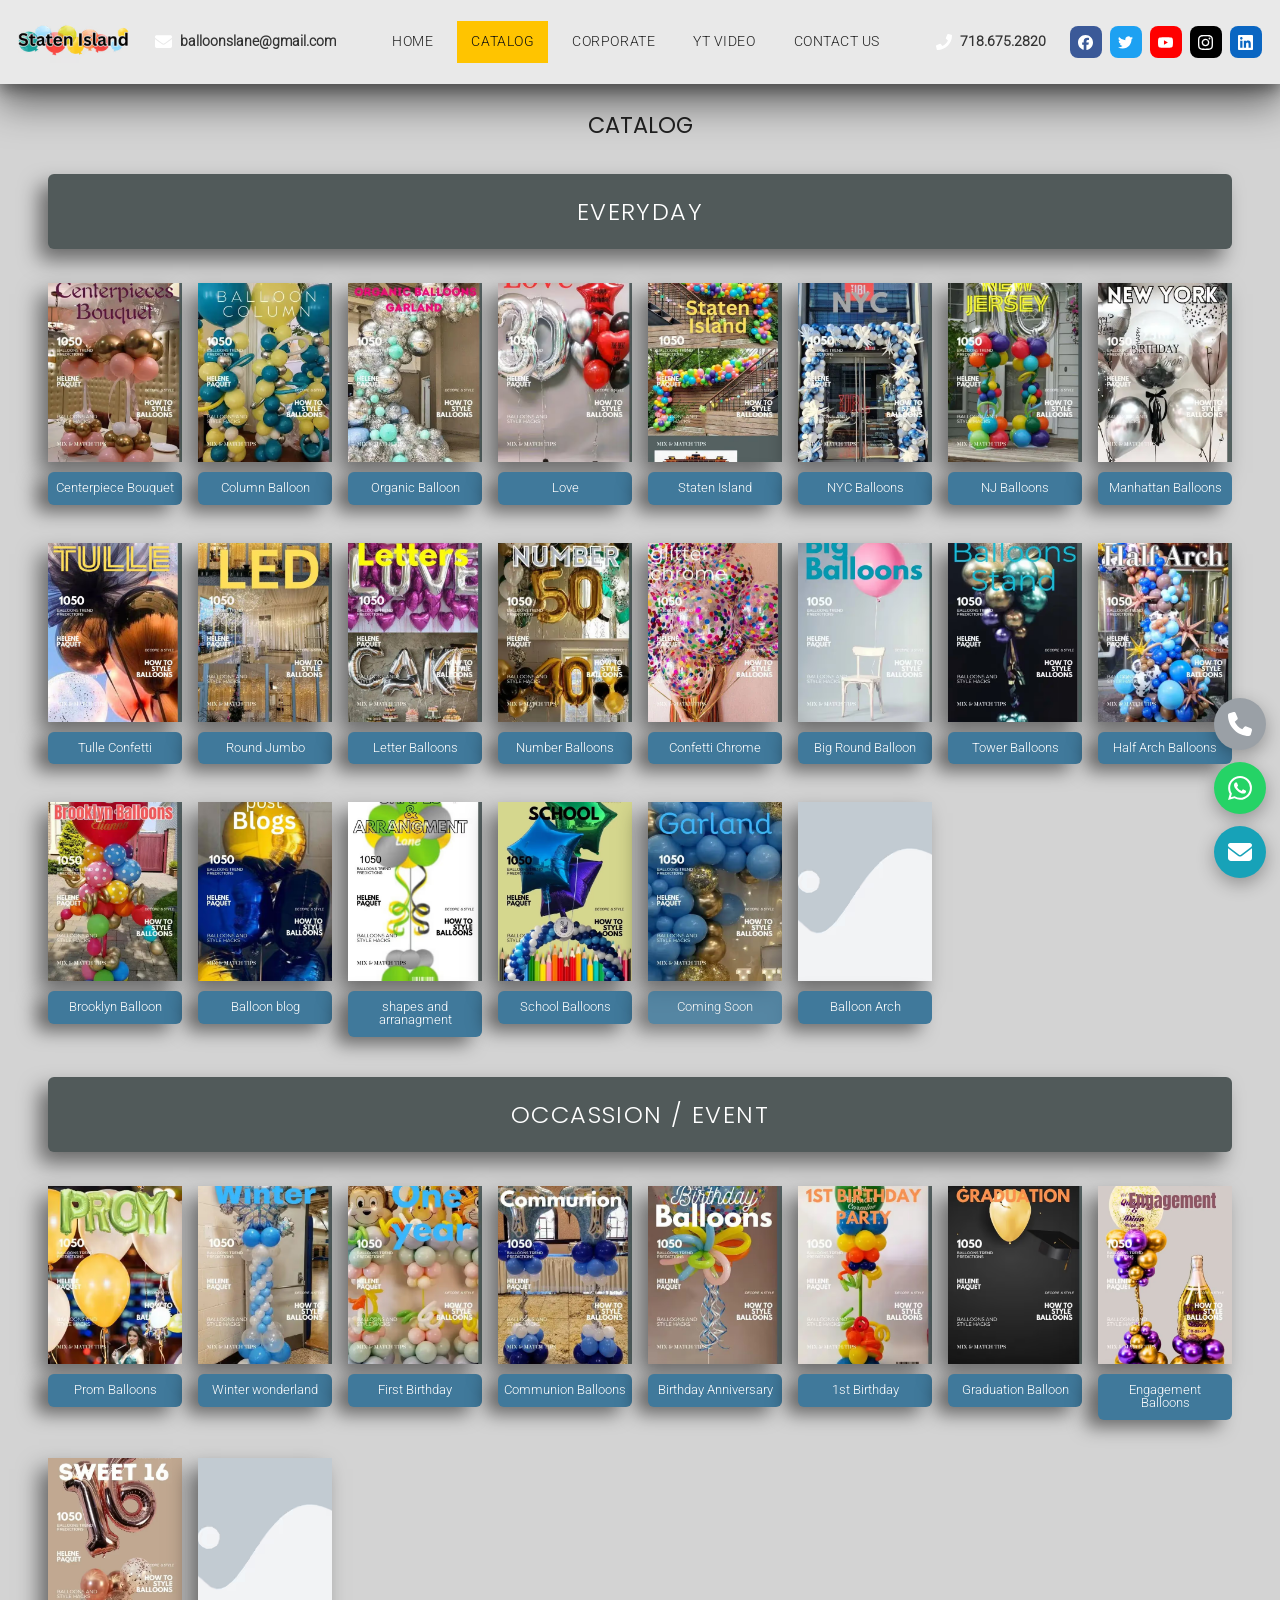
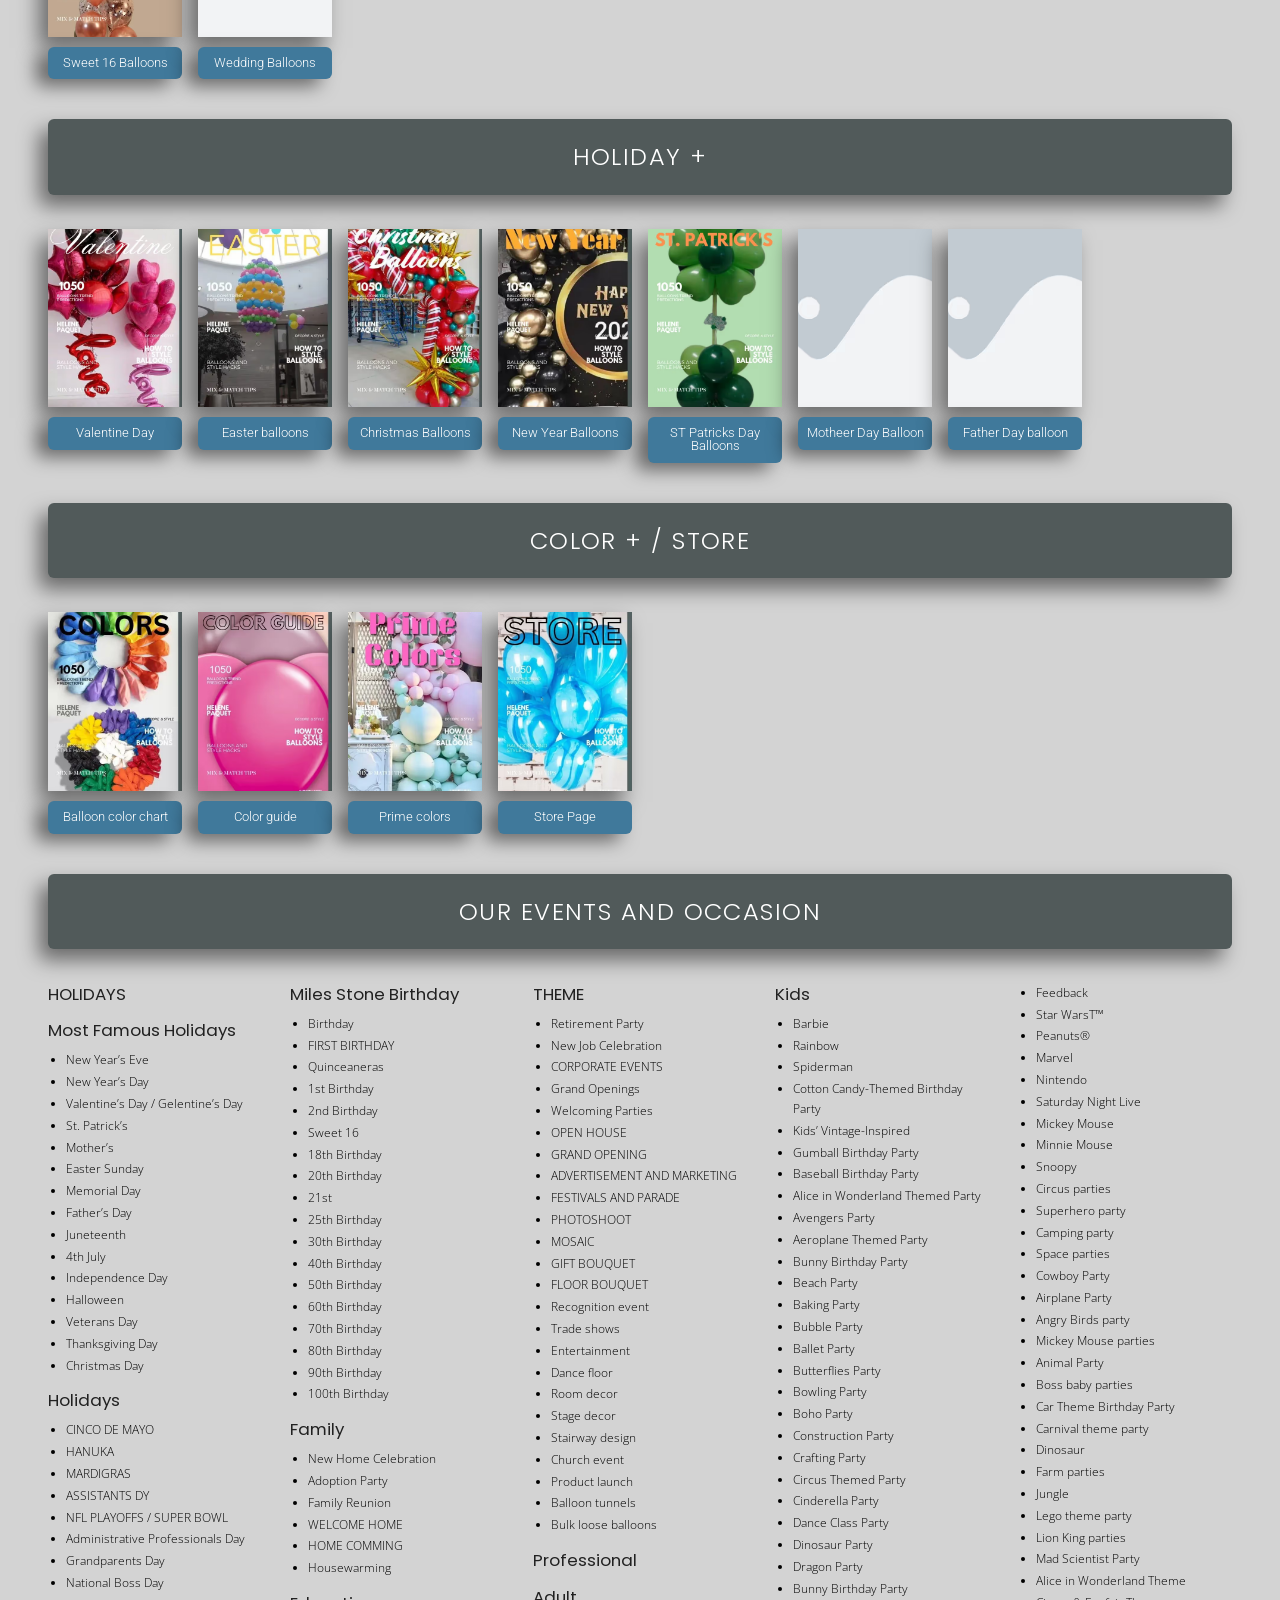
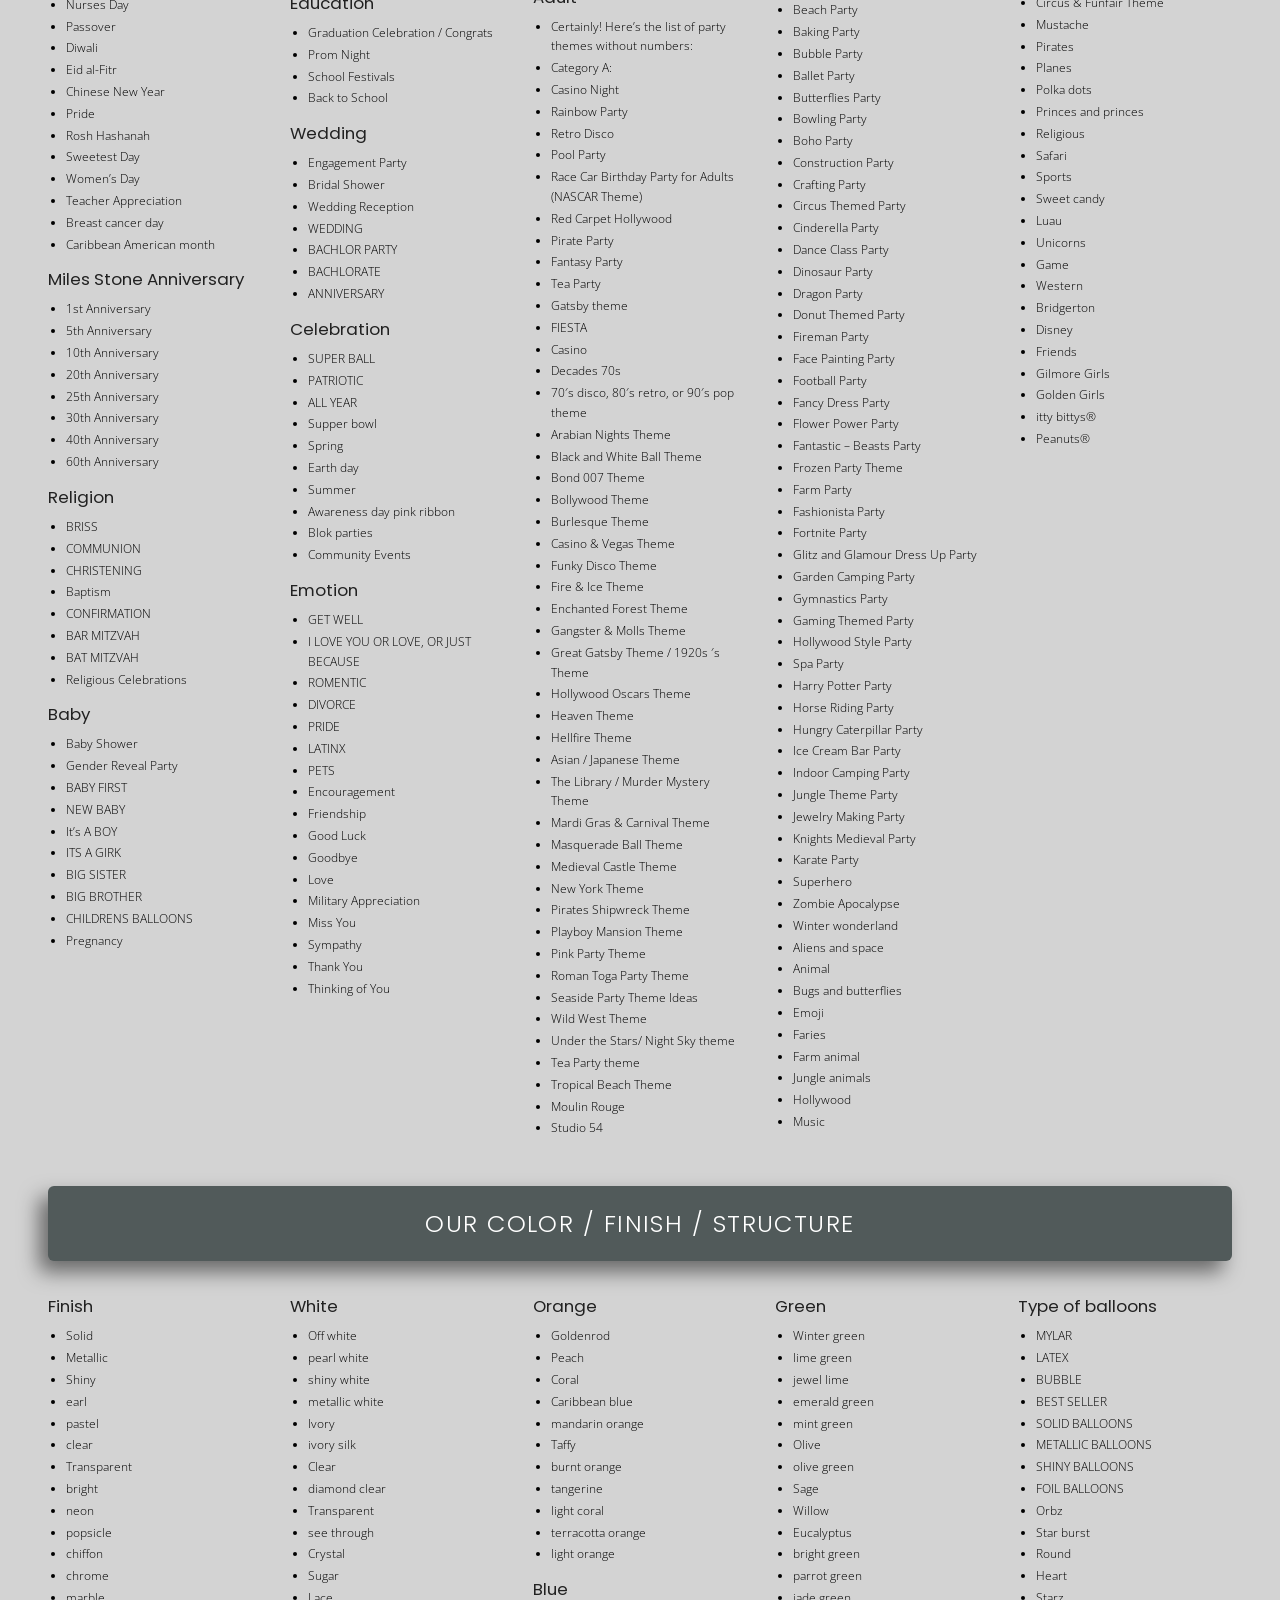
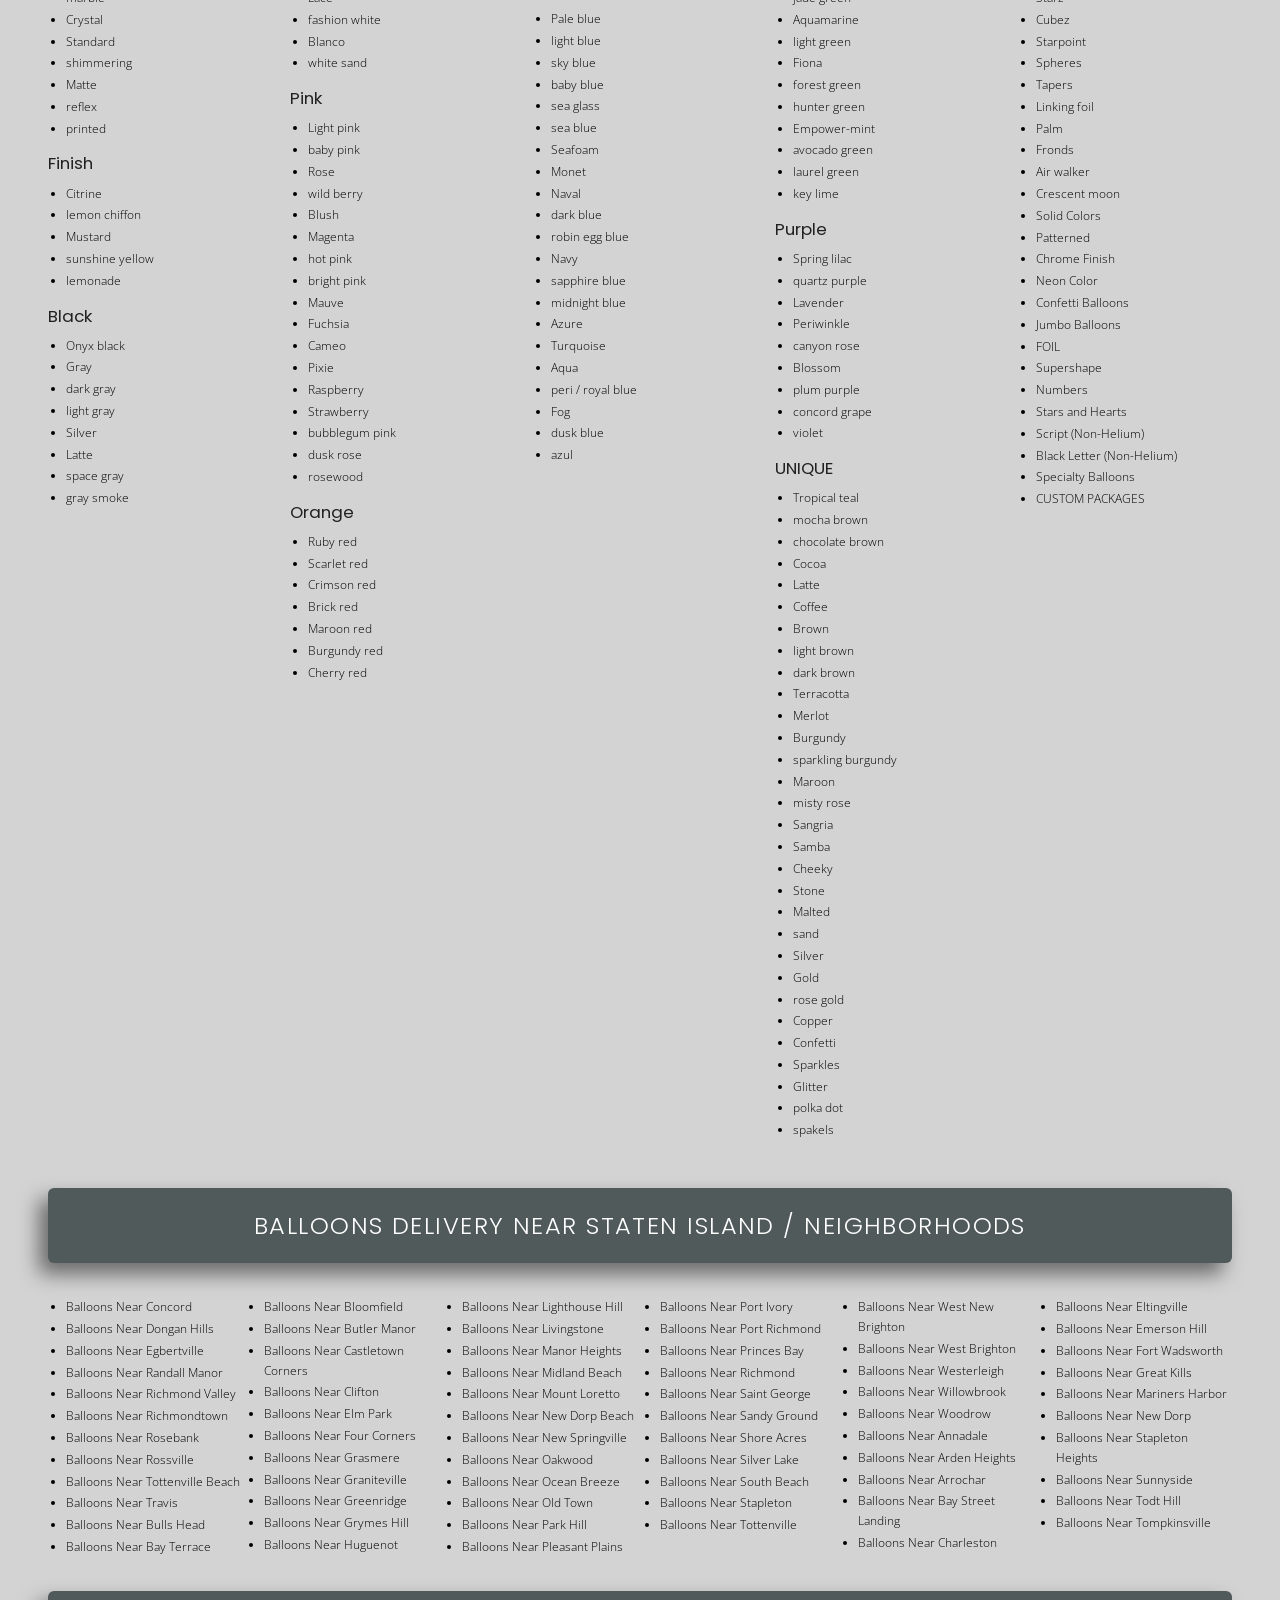
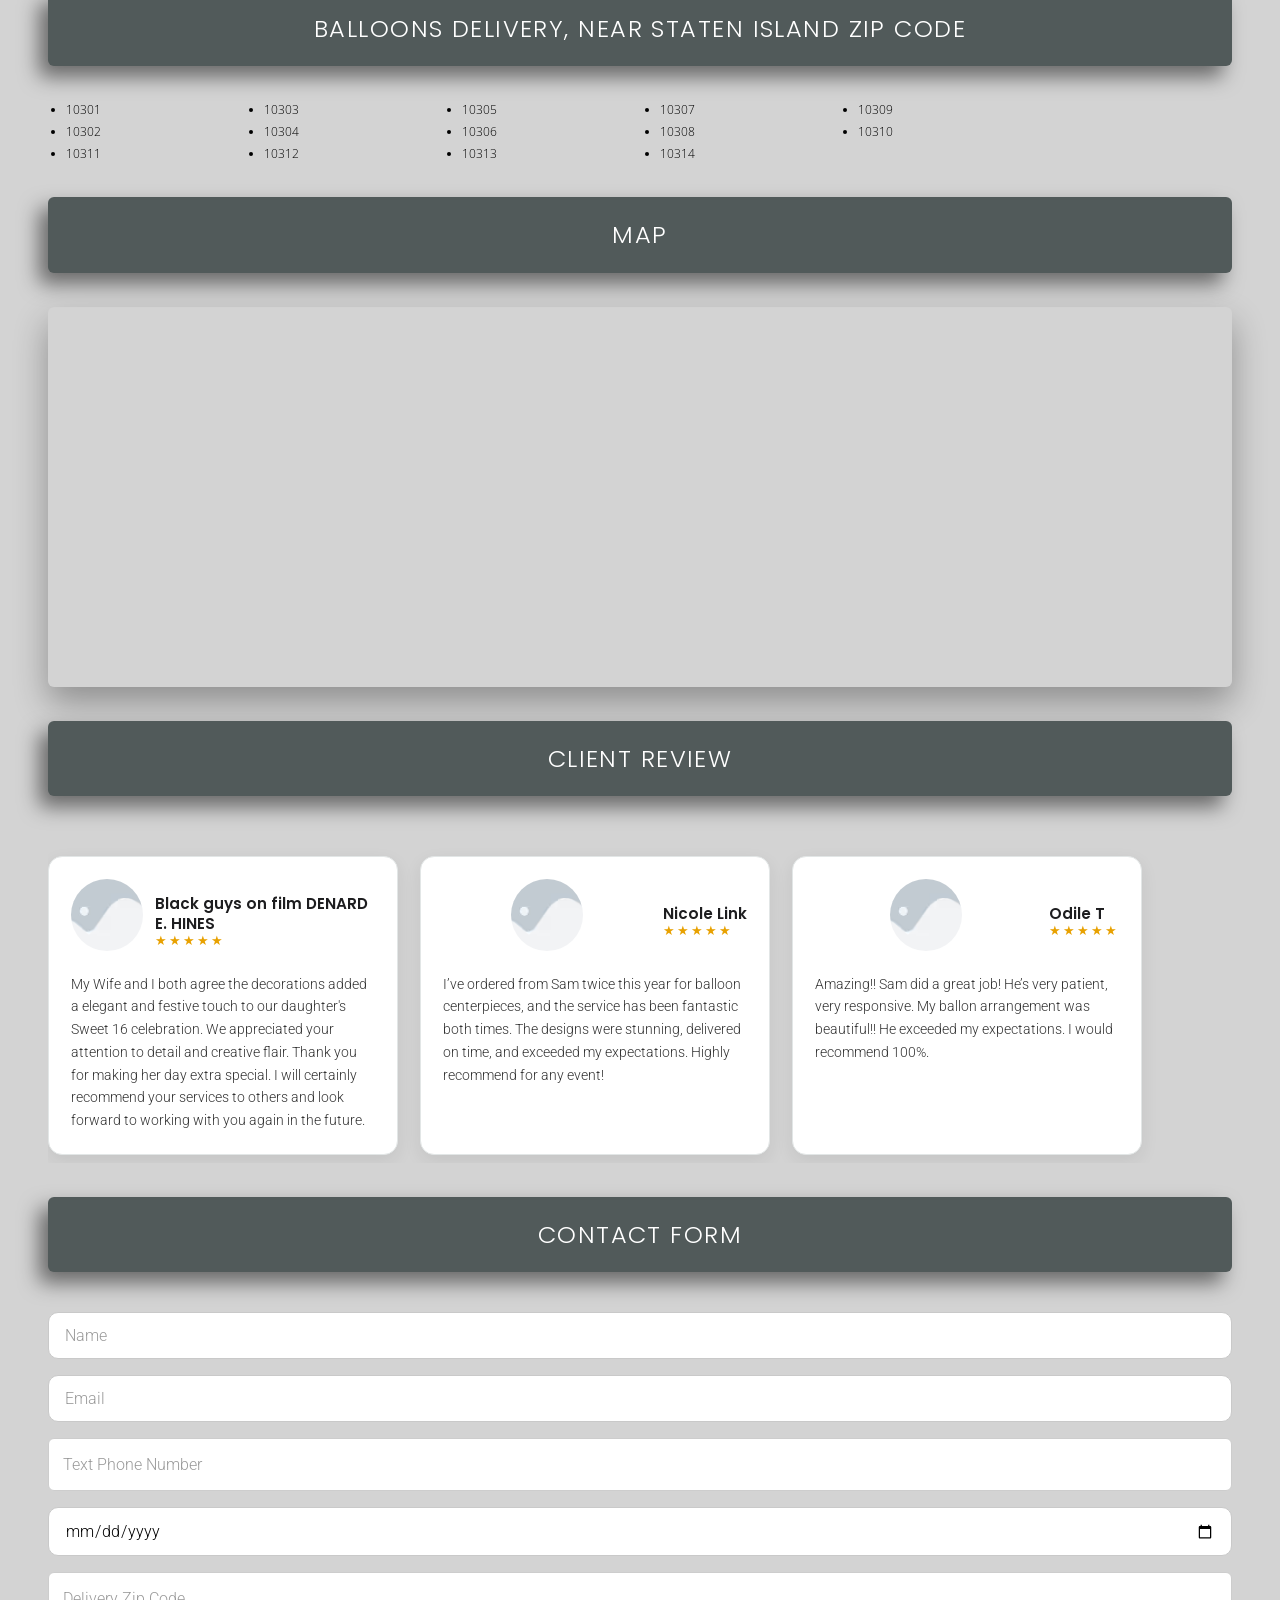
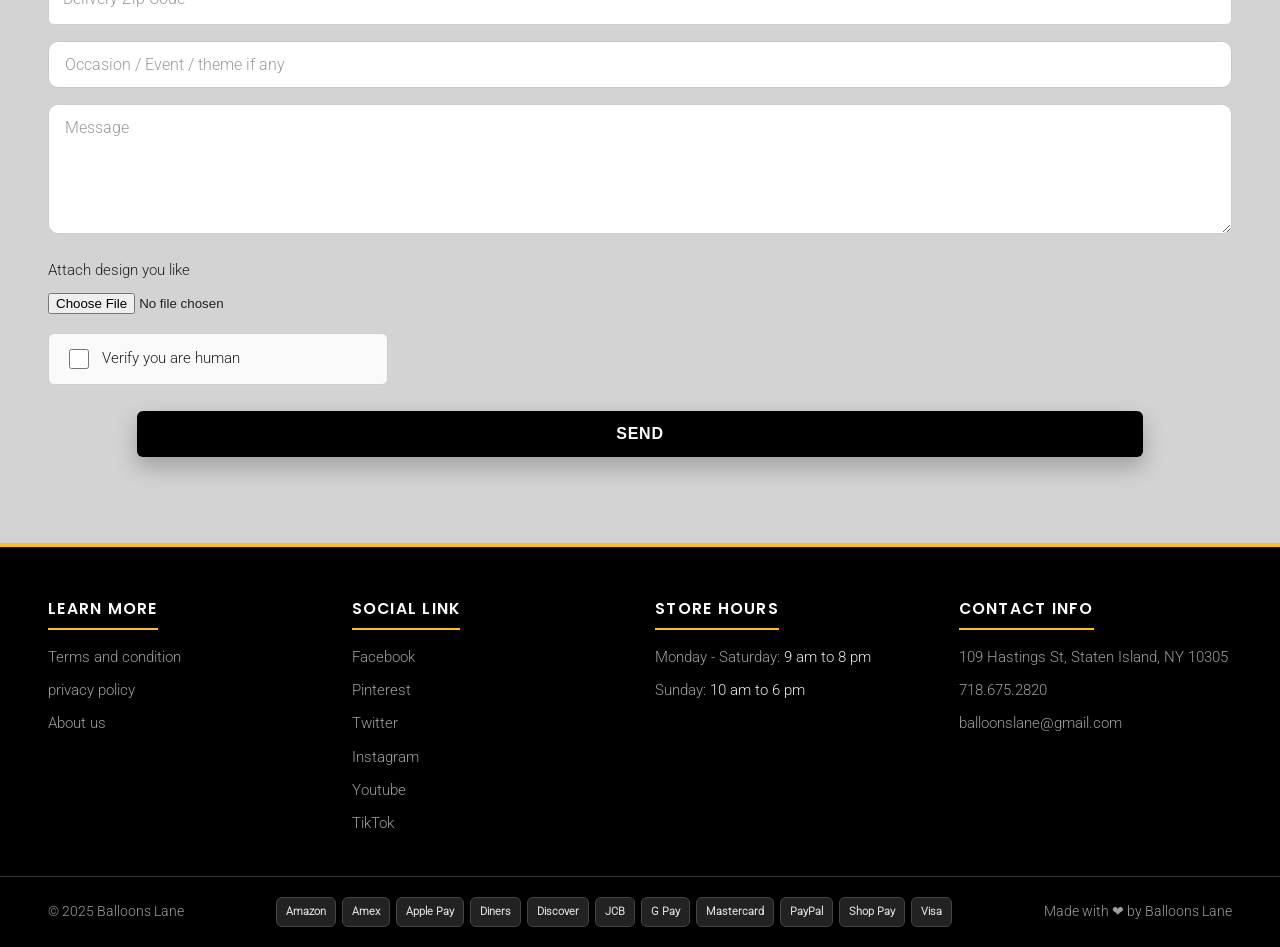
==== commit 2b3cce0c: "Import website package" ====
--- a/catalog/index.html
+++ b/catalog/index.html
@@ -1,3 +1,3 @@
-<!DOCTYPE html><html lang="en"> <head><meta charset="utf-8"><meta name="viewport" content="width=device-width, initial-scale=1"><title>catalog - balloondeliverystatenisland.com</title><meta name="description" content="Browse the Balloons Lane catalog for Staten Island: balloon products, occasions, colors and finishes, delivery neighborhoods and zip codes, client reviews and the order inquiry form."><meta name="robots" content="index, follow"><link rel="canonical" href="https://balloondeliverystatenisland.com/catalog/"><meta property="og:type" content="website"><meta property="og:title" content="catalog - balloondeliverystatenisland.com"><meta property="og:description" content="Browse the Balloons Lane catalog for Staten Island: balloon products, occasions, colors and finishes, delivery neighborhoods and zip codes, client reviews and the order inquiry form."><meta property="og:url" content="https://balloondeliverystatenisland.com/catalog/"><meta property="og:image" content="https://balloondeliverystatenisland.com/images/balloon-delivery-staten-island-logo.png"><meta name="twitter:card" content="summary_large_image"><link rel="icon" href="/favicon.ico" sizes="any"><link rel="icon" type="image/png" href="/images/favicon.png"><link rel="apple-touch-icon" href="/images/apple-touch-icon.png"><link rel="preload" as="font" type="font/woff2" href="/fonts/roboto-300-latin.woff2" crossorigin fetchpriority="high"><style>@font-face{font-family:Open Sans;font-style:normal;font-weight:300;font-display:swap;src:url(/fonts/open-sans-300-latin-ext.woff2) format("woff2");unicode-range:U+0100-02BA,U+02BD-02C5,U+02C7-02CC,U+02CE-02D7,U+02DD-02FF,U+0304,U+0308,U+0329,U+1D00-1DBF,U+1E00-1E9F,U+1EF2-1EFF,U+2020,U+20A0-20AB,U+20AD-20C4,U+2113,U+2C60-2C7F,U+A720-A7FF}@font-face{font-family:Open Sans;font-style:normal;font-weight:300;font-display:swap;src:url(/fonts/open-sans-300-latin.woff2) format("woff2");unicode-range:U+0000-00FF,U+0131,U+0152-0153,U+02BB-02BC,U+02C6,U+02DA,U+02DC,U+0304,U+0308,U+0329,U+2000-206F,U+20AC,U+2122,U+2191,U+2193,U+2212,U+2215,U+FEFF,U+FFFD}@font-face{font-family:Poppins;font-style:normal;font-weight:300;font-display:swap;src:url(/fonts/poppins-300-latin-ext.woff2) format("woff2");unicode-range:U+0100-02BA,U+02BD-02C5,U+02C7-02CC,U+02CE-02D7,U+02DD-02FF,U+0304,U+0308,U+0329,U+1D00-1DBF,U+1E00-1E9F,U+1EF2-1EFF,U+2020,U+20A0-20AB,U+20AD-20C4,U+2113,U+2C60-2C7F,U+A720-A7FF}@font-face{font-family:Poppins;font-style:normal;font-weight:300;font-display:swap;src:url(/fonts/poppins-300-latin.woff2) format("woff2");unicode-range:U+0000-00FF,U+0131,U+0152-0153,U+02BB-02BC,U+02C6,U+02DA,U+02DC,U+0304,U+0308,U+0329,U+2000-206F,U+20AC,U+2122,U+2191,U+2193,U+2212,U+2215,U+FEFF,U+FFFD}@font-face{font-family:Poppins;font-style:normal;font-weight:400;font-display:swap;src:url(/fonts/poppins-400-latin-ext.woff2) format("woff2");unicode-range:U+0100-02BA,U+02BD-02C5,U+02C7-02CC,U+02CE-02D7,U+02DD-02FF,U+0304,U+0308,U+0329,U+1D00-1DBF,U+1E00-1E9F,U+1EF2-1EFF,U+2020,U+20A0-20AB,U+20AD-20C4,U+2113,U+2C60-2C7F,U+A720-A7FF}@font-face{font-family:Poppins;font-style:normal;font-weight:400;font-display:swap;src:url(/fonts/poppins-400-latin.woff2) format("woff2");unicode-range:U+0000-00FF,U+0131,U+0152-0153,U+02BB-02BC,U+02C6,U+02DA,U+02DC,U+0304,U+0308,U+0329,U+2000-206F,U+20AC,U+2122,U+2191,U+2193,U+2212,U+2215,U+FEFF,U+FFFD}@font-face{font-family:Poppins;font-style:normal;font-weight:500;font-display:swap;src:url(/fonts/poppins-500-latin-ext.woff2) format("woff2");unicode-range:U+0100-02BA,U+02BD-02C5,U+02C7-02CC,U+02CE-02D7,U+02DD-02FF,U+0304,U+0308,U+0329,U+1D00-1DBF,U+1E00-1E9F,U+1EF2-1EFF,U+2020,U+20A0-20AB,U+20AD-20C4,U+2113,U+2C60-2C7F,U+A720-A7FF}@font-face{font-family:Poppins;font-style:normal;font-weight:500;font-display:swap;src:url(/fonts/poppins-500-latin.woff2) format("woff2");unicode-range:U+0000-00FF,U+0131,U+0152-0153,U+02BB-02BC,U+02C6,U+02DA,U+02DC,U+0304,U+0308,U+0329,U+2000-206F,U+20AC,U+2122,U+2191,U+2193,U+2212,U+2215,U+FEFF,U+FFFD}@font-face{font-family:Poppins;font-style:normal;font-weight:600;font-display:swap;src:url(/fonts/poppins-600-latin-ext.woff2) format("woff2");unicode-range:U+0100-02BA,U+02BD-02C5,U+02C7-02CC,U+02CE-02D7,U+02DD-02FF,U+0304,U+0308,U+0329,U+1D00-1DBF,U+1E00-1E9F,U+1EF2-1EFF,U+2020,U+20A0-20AB,U+20AD-20C4,U+2113,U+2C60-2C7F,U+A720-A7FF}@font-face{font-family:Poppins;font-style:normal;font-weight:600;font-display:swap;src:url(/fonts/poppins-600-latin.woff2) format("woff2");unicode-range:U+0000-00FF,U+0131,U+0152-0153,U+02BB-02BC,U+02C6,U+02DA,U+02DC,U+0304,U+0308,U+0329,U+2000-206F,U+20AC,U+2122,U+2191,U+2193,U+2212,U+2215,U+FEFF,U+FFFD}@font-face{font-family:Roboto;font-style:normal;font-weight:300;font-display:swap;src:url(/fonts/roboto-300-latin-ext.woff2) format("woff2");unicode-range:U+0100-02BA,U+02BD-02C5,U+02C7-02CC,U+02CE-02D7,U+02DD-02FF,U+0304,U+0308,U+0329,U+1D00-1DBF,U+1E00-1E9F,U+1EF2-1EFF,U+2020,U+20A0-20AB,U+20AD-20C4,U+2113,U+2C60-2C7F,U+A720-A7FF}@font-face{font-family:Roboto;font-style:normal;font-weight:300;font-display:swap;src:url(/fonts/roboto-300-latin.woff2) format("woff2");unicode-range:U+0000-00FF,U+0131,U+0152-0153,U+02BB-02BC,U+02C6,U+02DA,U+02DC,U+0304,U+0308,U+0329,U+2000-206F,U+20AC,U+2122,U+2191,U+2193,U+2212,U+2215,U+FEFF,U+FFFD}:root{--yellow:#FFC400;--yellow-dark:#E0A800;--header-gray:#515A5A;--body-gray:#D3D3D3;--band-gray:#515A5A;--hero-dark:#5E5E5E;--ink:#212121;--muted:#9E9E9E;--card-blue:#40799B;--link-pink:#E91E63;--black:#000000;--wa-green:#25D366;--teal:#17A2B8;--fab-gray:#9AA0A6;--shadow-soft:0 16px 34px rgba(0,0,0,.32);--shadow-card:0 10px 22px rgba(0,0,0,.25);--shadow-product:-9px 11px 20px 0px rgba(0, 0, 0, .5);--shadow-band:-9px 11px 20px 0px rgba(0, 0, 0, .5);--radius:6px}*{box-sizing:border-box}html{scroll-behavior:smooth}body{margin:0;font-family:Segoe UI,Roboto,Helvetica Neue,Arial,sans-serif;color:var(--ink);background:var(--body-gray);line-height:1.7}h1,h2,h3,h4{line-height:1.35;margin:0 0 .6em;font-family:Poppins,Comfortaa,Segoe UI,sans-serif}img{max-width:100%;height:auto;display:block}a{color:var(--link-pink)}.container{max-width:none;width:100%;margin:0 auto;padding:0 clamp(16px,4vw,48px)}.band{background:var(--band-gray);border-radius:var(--radius);box-shadow:var(--shadow-band);text-align:center;padding:22px 18px;margin:34px auto;max-width:none}.band h2,.band h3{font-family:Poppins,Segoe UI,sans-serif;font-weight:300;text-transform:uppercase;letter-spacing:.06em;margin:0;color:#000;font-size:24px;line-height:.1}.band .sub{margin:.4em 0 0;color:#555;font-size:.95rem}.site-header{position:static;top:0;z-index:50;background:var(--header-gray);box-shadow:0 6px 14px #00000059,0 20px 38px #00000080}.header-contact{display:flex;align-items:center;gap:8px;font-size:.9rem;color:#fff}.header-contact a{color:#fff;text-decoration:none;font-weight:600}.main-nav a{text-decoration:none;color:#fff;font-weight:400;font-size:.85rem;text-transform:uppercase;letter-spacing:.04em;padding:9px 14px;border-radius:0;white-space:nowrap;transition:background .2s,color .2s}.main-nav a:hover,.main-nav a.active{background:#000;color:#fff}.nav-toggle{display:none;margin-left:auto;background:none;border:0;cursor:pointer;font-size:1.7rem;line-height:1;color:#fff;padding:6px 10px}.header-social a{width:32px;height:32px;border-radius:8px;background:#555;color:#fff;display:flex;align-items:center;justify-content:center;text-decoration:none;font-size:.8rem;font-weight:700}.hero-split{display:flex;padding:0;background:#5e5e5e;min-height:780px}.hero-pane{position:relative;width:50%}.hero-left{background:#5e5e5e;display:flex;flex-direction:column;justify-content:center}.hero-left:before{content:"";position:absolute;inset:0;background:#0009}.hero-left-text{position:relative;padding:90px 34px 90px 30px}.hero-left-text h1{font-family:Open Sans,sans-serif;font-size:clamp(25px,1.1rem + 1.6vw,34px);font-weight:300;color:#fff;line-height:1.3;text-wrap:balance;margin:0}.hero-left-text p{font-family:Roboto,sans-serif;font-size:clamp(13.5px,.7rem + .5vw,15.5px);font-weight:300;color:var(--yellow);margin:14px 0 0}.hero-right{overflow:hidden;background:#000}.hero-right video{position:absolute;inset:0;width:100%;height:100%;object-fit:cover;display:block}.video-section{background:#000;padding:40px 20px}.video-single{max-width:none;margin:0 auto;border-radius:18px;overflow:hidden;box-shadow:var(--shadow-soft)}.video-single iframe{width:100%;aspect-ratio:16/9;border:0;display:block}.btn{display:inline-block;border:0;cursor:pointer;text-decoration:none;font-weight:600;line-height:1;text-transform:uppercase;letter-spacing:.05em;border-radius:6px;box-shadow:var(--shadow-card);transition:transform .15s,box-shadow .15s}.btn:hover{transform:translateY(-2px)}.btn-yellow{background:var(--yellow);color:#222;padding:15px 46px;font-size:1rem}.btn-yellow:hover{background:var(--yellow-dark)}.btn-blue{background:var(--card-blue);color:#fff;padding:11px 26px;font-size:.85rem;border-radius:6px;box-shadow:var(--shadow-card)}.btn-wide{display:block;width:85%;margin:26px auto;text-align:center}.inquiry-form{background:transparent;border-radius:0;box-shadow:none;padding:6px 0 10px;max-width:none;margin:0 auto}.inquiry-form .row{display:grid;grid-template-columns:1fr 1fr;gap:16px}.inquiry-form .field{margin-bottom:16px}.inquiry-form label{display:block;font-weight:600;margin-bottom:6px;font-size:.92rem}.inquiry-form ::placeholder{color:#9a9a9a}.inquiry-form input[type=text],.inquiry-form input[type=email],.inquiry-form input[type=tel],.inquiry-form input[type=date],.inquiry-form select,.inquiry-form textarea{width:100%;padding:13px 16px;border:1px solid #c9c9c9;border-radius:10px;font-size:1rem;font-family:inherit;background:#fff}.inquiry-form textarea{border-radius:10px;min-height:130px;resize:vertical}.inquiry-form input:focus,.inquiry-form select:focus,.inquiry-form textarea:focus{outline:2px solid var(--yellow);border-color:var(--yellow)}.form-note{font-size:.85rem;color:#666;text-align:center;margin-top:12px}.card-grid{display:grid;grid-template-columns:repeat(auto-fill,minmax(240px,1fr));gap:26px;margin:26px 0}.cat-card{background:#fff;border-radius:var(--radius);box-shadow:var(--shadow-card);overflow:hidden;text-align:center;padding-bottom:20px;display:flex;flex-direction:column}.cat-card img{width:100%;aspect-ratio:1/1;object-fit:cover}.cat-card h3{font-size:1.05rem;margin:14px 12px 6px;text-transform:uppercase;letter-spacing:.03em}.cat-card p{font-size:.9rem;color:#555;margin:0 14px 14px;flex:1}.cat-card .btn-blue{margin:0 16px}.gallery-grid{display:grid;grid-template-columns:repeat(auto-fill,minmax(200px,1fr));gap:18px;margin:22px 0}.gallery-grid figure{margin:0;background:#fff;border-radius:12px;overflow:hidden;box-shadow:var(--shadow-card)}.gallery-grid img{width:100%;aspect-ratio:1/1;object-fit:cover}.gallery-grid figcaption{padding:10px;font-size:.82rem;text-align:center;color:#444}.corp-wrap{position:relative;max-width:none;margin:0 auto;padding:0;overflow:hidden}.corp-track{display:flex;width:max-content;padding:10px 0;animation:corp-scroll 30s linear infinite}.corp-logo{flex:0 0 280px;background:transparent;border-radius:0;box-shadow:none;height:150px;display:flex;align-items:center;justify-content:center;padding:10px 14px}.corp-logo img{max-width:240px;max-height:125px;width:auto;height:auto;object-fit:contain}@keyframes corp-scroll{0%{transform:translate(0)}to{transform:translate(-50%)}}@media(prefers-reduced-motion:reduce){.corp-track{animation:none}}.video-grid{display:grid;grid-template-columns:1fr 1fr;gap:26px;max-width:none;margin:0 auto}.video-card{border:0;border-radius:20px;overflow:hidden;background:#000;box-shadow:var(--shadow-soft)}.more-video{text-align:center;margin-top:18px}.seo-copy{max-width:1350px;box-sizing:border-box;margin:0 auto;text-align:center;padding:10px clamp(16px,4vw,48px) 30px}.seo-copy h2{font-size:clamp(1.3rem,2.6vw,1.8rem);margin:1.6em 0 .6em}.seo-copy h3{font-size:1.15rem;margin:1.4em 0 .5em}.seo-copy h4{font-size:1.05rem;margin:1.2em 0 .4em}.seo-copy p{margin:0 0 1em}.check-list{list-style:none;padding:0;margin:1em auto;max-width:640px;text-align:center}.check-list li{margin:.45em 0}.check-list li:before{content:"✔ ";color:#2e7d32;font-weight:800}.faq{max-width:none;margin:0 auto}.faq-item{background:#d3d9db;border-radius:8px;box-shadow:var(--shadow-card);margin-bottom:14px;overflow:hidden}.faq-q{width:100%;text-align:left;background:none;border:0;cursor:pointer;padding:18px 20px;font-size:1rem;font-weight:700;color:var(--ink);display:flex;gap:12px;align-items:center;font-family:inherit}.faq-q .marker{color:#000;font-size:.9em}.faq-a{max-height:0;overflow:hidden;transition:max-height .3s ease;padding:0 20px}.faq-item.open .faq-a{max-height:600px;padding:0 20px 18px}.loc-section{max-width:none;margin:0 auto 30px}.loc-grid{columns:6 150px;column-gap:22px;list-style:none;padding:0;margin:0}.loc-grid li{break-inside:avoid;margin-bottom:.4em;font-size:.9rem}.loc-grid a{color:#444;text-decoration:none}.loc-grid a:hover{color:var(--link-pink)}.review-grid{display:grid;grid-template-columns:repeat(auto-fill,minmax(280px,1fr));gap:24px;max-width:none;margin:0 auto}.review-card{background:#fff;border-radius:var(--radius);box-shadow:var(--shadow-card);padding:24px;text-align:center}.review-card img{width:72px;height:72px;border-radius:50%;object-fit:cover;margin:0 auto 12px}.review-card h4{margin:0 0 8px}.review-card p{font-size:.92rem;color:#555;margin:0}.contact-hero{background:var(--hero-dark);color:#fff;text-align:center;padding:60px 20px}.contact-hero h1{font-size:clamp(1.8rem,3.4vw,2.6rem);margin:0}.contact-cards{display:grid;grid-template-columns:repeat(auto-fit,minmax(240px,1fr));gap:22px;max-width:none;margin:34px auto}.contact-card{background:#fff;border-radius:var(--radius);box-shadow:var(--shadow-card);padding:28px;text-align:center}.contact-card h3{margin:0 0 10px;text-transform:uppercase;font-size:1rem;letter-spacing:.05em}.contact-card a{color:var(--ink);font-weight:700;text-decoration:none;font-size:1.05rem}.contact-card a:hover{color:var(--link-pink)}.map-embed{max-width:none;margin:0 auto 34px;border-radius:var(--radius);overflow:hidden;box-shadow:var(--shadow-soft)}.map-embed iframe{width:100%;height:380px;border:0;display:block}.social-row{display:flex;gap:12px;justify-content:center;margin:18px 0 40px}.social-row a{width:48px;height:48px;border-radius:12px;background:#333;color:#fff;display:flex;align-items:center;justify-content:center;text-decoration:none;font-weight:800;font-size:.85rem}.social-row a:hover{background:var(--yellow);color:#222}.site-footer{background:var(--black);color:var(--muted);margin-top:50px;border-top:4px solid var(--yellow)}.footer-grid{max-width:none;margin:0 auto;padding:48px clamp(16px,4vw,48px) 30px;display:grid;grid-template-columns:repeat(auto-fit,minmax(220px,1fr));gap:30px}.footer-grid h4{color:#fff;text-transform:uppercase;letter-spacing:.08em;font-size:.98rem;margin:0 0 16px;padding-bottom:9px;border-bottom:2px solid var(--yellow);display:inline-block}.footer-grid li{margin-bottom:10px;font-size:.94rem;line-height:1.55}.footer-grid a{color:var(--muted);text-decoration:none;transition:color .2s ease}.footer-grid a:hover{color:var(--yellow)}.footer-bottom{border-top:1px solid #333;max-width:none;margin:0 auto;padding:20px clamp(16px,4vw,48px);display:flex;align-items:center;justify-content:space-between;gap:16px;flex-wrap:wrap;font-size:.88rem}.pay-icons{display:flex;gap:8px;flex-wrap:wrap;justify-content:center}.contact-hero-banner{position:relative;background:linear-gradient(135deg,#2e6e9e,#5aa0c8,#e8730c);color:#fff;text-align:center;min-height:100vh;min-height:100svh;display:flex;align-items:center;justify-content:center;padding:90px 20px 120px}.contact-hero-inner{width:100%}.contact-hero-inner h1{font-size:clamp(2.9rem,6vw,4.4rem);margin:0 0 .3em;color:#fff;font-weight:700;text-shadow:0 2px 16px rgba(0,0,0,.5)}.contact-hero-inner .order-link{margin:.3em 0}.contact-hero-inner .order-link a{color:#fff;font-size:2rem;font-weight:600;text-decoration:none;text-shadow:0 2px 12px rgba(0,0,0,.5)}.contact-hero-inner .order-link a:hover{text-decoration:underline}.contact-hero-inner .lane-domain{color:#fff;opacity:.85;font-size:1.1rem;margin:.3em 0 0}.wave-divider{display:block;width:100%;height:70px;position:absolute;left:0;bottom:-1px}.wave-divider.top{top:-1px;bottom:auto;transform:scaleY(-1)}.info-bar-section{padding:10px 20px 30px;text-align:center}.info-bar{background:#cd6b2f;border-radius:6px;box-shadow:-16px 17px 17px #00000080;max-width:1250px;margin:36px auto 0;position:relative;z-index:2;display:grid;grid-template-columns:repeat(3,1fr);gap:14px;padding:30px 26px;color:#fff}.info-cell{display:flex;flex-direction:column;align-items:center;gap:10px}.info-icon{display:block;line-height:0}.info-icon svg{width:52px;height:52px;fill:#ffc72f}.info-cell a{color:#fff;text-decoration:none;font-size:1.2rem;font-weight:500}.info-cell a:hover{text-decoration:underline}.designs-section{position:relative;background:#62a9a4;text-align:center;margin:50px 0 0;padding:110px 20px}.designs-inner p{color:#fff;font-size:1.15rem;margin:0 0 18px}.designs-inner .btn{display:block;width:200px;margin:0 auto 14px;border-radius:42px;box-shadow:-15px 11px 19px #00000080}.designs-inner .btn-orange{background:#d3602d;padding:14px 50px}.designs-inner .btn-orange:hover{background:#d3602d}.designs-inner .btn-yellow-sm{background:#f90;color:#fff;padding:15px 30px}.btn-orange{background:#e67e22;color:#fff;padding:12px 30px;font-size:.95rem}.btn-orange:hover{background:#d35400}.btn-yellow-sm{background:var(--yellow);color:#8a6d00;padding:12px 30px;font-size:.95rem}.store-policy{text-align:center;padding:40px 20px 50px}.store-policy h2{font-size:1.6rem;font-weight:400;margin:0 0 .5em}.store-policy p{margin:0;color:#333}@media(max-width:700px){.info-bar{grid-template-columns:1fr;margin-top:-20px}.contact-hero-banner{padding:60px 20px 100px}}.fab-phone{background:var(--fab-gray)}.fab-wa{background:var(--wa-green)}.fab-mail{background:var(--teal)}@media(max-width:860px){.hero-split{flex-direction:column;min-height:0}.hero-pane{width:100%}.hero-right{aspect-ratio:16/9;min-height:0}.hero-left{min-height:560px}@media(max-width:600px){.hero-left{aspect-ratio:9/16;min-height:0}}.hero-left-text{padding:70px 24px 70px 30px}.hero-left{padding:40px 24px}.video-grid,.inquiry-form .row{grid-template-columns:1fr}.inquiry-form{padding:24px 18px}.nav-toggle{display:block}.main-nav{display:none;position:absolute;top:100%;left:0;right:0;z-index:55;flex-direction:column;flex-wrap:nowrap;gap:0;margin:0;background:var(--header-gray);box-shadow:0 18px 24px #00000059;padding:6px 0}.main-nav.open{display:flex}.main-nav a{padding:13px 20px;font-size:.95rem}.header-contact span.hide-m,.header-social{display:none}}.yt-facade{position:relative;width:100%;padding:0;border:0;background:#000;cursor:pointer;display:block}.yt-facade img{width:100%;aspect-ratio:16/9;object-fit:cover;display:block}.yt-facade .yt-play{position:absolute;top:50%;left:50%;transform:translate(-50%,-50%);width:64px;height:64px;border-radius:50%;background:#000000a6;color:#fff;font-size:1.5rem;display:flex;align-items:center;justify-content:center}.yt-facade:hover .yt-play,.yt-facade:focus-visible .yt-play{background:var(--yellow);color:#222}.video-card iframe{width:100%;aspect-ratio:16/9;border:0;display:block}:focus-visible{outline:3px solid var(--card-blue);outline-offset:2px}@media(prefers-reduced-motion:reduce){*,*:before,*:after{animation-duration:.01ms!important;transition-duration:.01ms!important;scroll-behavior:auto!important}}.header-social a{transition:filter .2s ease}.sr-only{position:absolute;width:1px;height:1px;overflow:hidden;clip:rect(0 0 0 0);white-space:nowrap}.cat-row{display:grid;grid-template-columns:repeat(8,1fr);gap:14px;margin:26px 0 6px}.cat-mini{display:block;text-decoration:none}.cat-mini img{width:100%;aspect-ratio:3/4;object-fit:cover;border:0;box-shadow:var(--shadow-product);background:#fff}.cat-mini .mini-btn{display:block;text-decoration:none;margin-top:10px;background:var(--card-blue);color:#fff;text-align:center;font-weight:600;font-size:.8rem;line-height:1;padding:10px 6px;border-radius:6px;box-shadow:var(--shadow-product)}.cat-mini:hover .mini-btn{background:#265d84}@media(max-width:1000px){.cat-row{grid-template-columns:repeat(4,1fr)}}@media(max-width:520px){.cat-row{grid-template-columns:1fr}}.seo-copy h2,.seo-copy h3,.seo-copy h4{font-weight:400}.loc-grid{list-style:disc;padding-left:18px}.loc-grid li{font-size:.88rem}.pay-strip{height:28px;width:auto;max-width:100%;margin:0 auto}@media(max-width:520px){.hero-left{min-height:400px}.hero-left-text{padding:54px 18px 54px 20px}.hero-left-text h1{font-size:27px}.hero-left-text p{font-size:14px}}.prod-grid{display:grid;grid-template-columns:repeat(8,1fr);gap:16px;margin:24px 0 40px}.prod-card{display:flex;flex-direction:column}.prod-card img{width:100%;aspect-ratio:3/4;object-fit:cover;border:0;box-shadow:var(--shadow-product);background:#fff}.prod-btn{display:block;margin-top:10px;background:var(--card-blue);color:#fff;text-align:center;font-weight:600;font-size:.8rem;line-height:1;padding:10px 6px;border-radius:6px;box-shadow:var(--shadow-product);text-decoration:none}a.prod-btn:hover{background:#265d84}.prod-btn.static{cursor:default;opacity:.85}@media(max-width:1000px){.prod-grid{grid-template-columns:repeat(4,1fr)}}@media(max-width:520px){.prod-grid{grid-template-columns:repeat(2,1fr)}}.social-row a:nth-child(1){background:#3b5998}.social-row a:nth-child(2){background:#55acee}.social-row a:nth-child(3){background:#262626}.social-row a:nth-child(4){background:#007bb5}.social-row a:nth-child(5){background:#cb2027}.social-row a:nth-child(6){background:#e62117}@media(max-width:1000px){.corp-logo{flex-basis:220px;height:130px}.corp-logo img{max-height:105px}}@media(max-width:560px){.corp-logo{flex-basis:180px;height:110px}.corp-logo img{max-height:88px}}.header-social a img{width:15px;height:15px;display:block}.social-row a img{width:22px;height:22px;display:block}.fab img{width:26px;height:26px;display:block}.contact-form-card{background:#fff;border-radius:var(--radius);box-shadow:var(--shadow-card);max-width:1000px;margin:0 auto 40px;padding:28px}.contact-form-card .field label{position:absolute;width:1px;height:1px;overflow:hidden;clip:rect(0 0 0 0);white-space:nowrap}.contact-form-card .form-note{margin-top:14px}.contact-hero-inner h1,.contact-hero-inner .order-link a,.contact-hero-inner .lane-domain{text-shadow:0 2px 10px rgba(0,0,0,.55)}.map-embed.tall iframe{height:450px}.map-embed.narrow{max-width:1250px}.fab img{width:24px;height:24px}.elementor-shape{overflow:hidden;position:absolute;left:0;width:100%;line-height:0;direction:ltr;z-index:2}.elementor-shape-bottom{bottom:-1px;transform:rotate(180deg)}.elementor-shape svg{display:block;width:calc(213% + 1.3px);height:169px;position:relative;left:50%;transform:translate(-50%) rotateY(180deg)}.elementor-shape .elementor-shape-fill{fill:#e4e6e6}@media(max-width:768px){.elementor-shape svg{width:calc(300% + 1.3px);height:111px}}.social-row a svg{width:22px;height:22px;fill:#fff}.social-row a:hover svg{fill:#222}.fancy-wave{position:absolute;top:-1px;left:0;width:100%;line-height:0;z-index:2}.fancy-wave svg{display:block;width:100%;height:110px}.fancy-wave .w1{fill:#e4e6e6;opacity:.35}.fancy-wave .w2{fill:#e4e6e6;opacity:.6}.fancy-wave .w3{fill:#e4e6e6;opacity:1}@media(max-width:768px){.fancy-wave svg{height:70px}}@media(max-width:700px){.footer-grid{grid-template-columns:1fr 1fr;gap:26px;padding-top:38px}.footer-bottom{justify-content:center;text-align:center}.pay-strip{max-width:100%;height:auto}}@media(max-width:860px){.header-inner{gap:10px 12px}.brand{order:1}.header-contact-email{order:1;margin-left:auto}.header-contact-email span.hide-m{display:inline}.nav-toggle{order:2;margin-left:0}.header-contact-phone{order:2}.header-social{order:2;display:flex;margin-left:auto;gap:6px}.header-social a{width:27px;height:27px;border-radius:6px}.header-social a img{width:13px;height:13px}.header-contact{font-size:.84rem}.header-contact svg{flex:none}}img,iframe,video{max-width:100%}html,body{overflow-x:clip}@media(max-width:700px){.band h2,.band h3{font-size:20px;line-height:1.3}.seo-copy h2{font-size:1.3rem;line-height:1.32}.seo-copy h3{font-size:1.08rem;line-height:1.38}.seo-copy h4{font-size:1rem;line-height:1.42}.seo-copy p{line-height:1.65}.faq-q{line-height:1.4}.inquiry-form input,.inquiry-form select,.inquiry-form textarea{font-size:16px}}.catalog-wrap .loc-section h3{font-family:Roboto,sans-serif;font-size:20px;font-weight:300;color:#000;text-align:left;line-height:1.3;margin:20px 0 8px}.catalog-wrap .loc-section h4{font-family:Roboto,sans-serif;font-size:16px;font-weight:300;color:#000;text-align:left;line-height:1.35;margin:14px 0 6px}.catalog-wrap .loc-grid{font-family:Open Sans,sans-serif;font-size:12px;font-weight:300;color:#000;line-height:1.65}.catalog-wrap .loc-grid li{font-size:12px;margin-bottom:2px}.blocks-grid{display:grid;grid-template-columns:repeat(auto-fill,minmax(215px,1fr));gap:4px 28px;align-items:start;text-align:left}.cat-block{min-width:0}.mini-list{list-style:disc;padding-left:18px;margin:0 0 14px;text-align:left;font-family:Open Sans,sans-serif;font-size:12px;font-weight:300;color:#000;line-height:1.65}.mini-list li{font-size:12px;margin-bottom:2px}.catalog-hero{background:#e4e6e6;color:#111;text-align:center;padding:44px 20px 26px}.catalog-hero h1{font-size:clamp(1.8rem,3.4vw,2.6rem);margin:0;color:#111}.review-marquee{overflow:hidden;padding:26px 0 8px}.review-track{display:flex;gap:22px;width:max-content;animation:review-scroll 60s linear infinite}.review-card{flex:0 0 350px;background:#fff;border:1px solid #e2e6e6;border-radius:14px;box-shadow:0 6px 18px #00000012;padding:22px;text-align:left}.review-head{display:flex;align-items:center;gap:12px;margin-bottom:10px}.review-ava{flex:none;width:46px;height:46px;border-radius:50%;background:linear-gradient(135deg,#ffc72f,#f39c12);color:#fff;display:flex;align-items:center;justify-content:center;font-family:Poppins,sans-serif;font-weight:600;font-size:1rem}.review-card h4{font-family:Poppins,sans-serif;font-size:.95rem;font-weight:600;margin:0;color:#1d1d1f}.review-stars{color:#e8a100;font-size:.8rem;letter-spacing:2px;line-height:1}.review-card p{font-size:.86rem;line-height:1.65;color:#333;margin:0}@keyframes review-scroll{0%{transform:translate(0)}to{transform:translate(-50%)}}@media(max-width:520px){.review-card{flex-basis:300px}}section[id]{scroll-margin-top:96px}@media(max-width:860px){section[id]{scroll-margin-top:148px}}.catalog-wrap .review-card{text-align:left;margin:0}.catalog-wrap .centered-blocks .cat-block h3,.catalog-wrap .centered-blocks .cat-block h4{text-align:center}.catalog-wrap .centered-blocks .mini-list{text-align:center;list-style-position:inside;padding-left:0}.catalog-wrap .centered-blocks .cat-block h3,.catalog-wrap .centered-blocks .cat-block h4{text-align:left}.catalog-wrap .centered-blocks .mini-list{text-align:left;list-style-position:outside;padding-left:18px}.blocks-grid{grid-template-columns:repeat(auto-fit,minmax(215px,240px));justify-content:center}@media(max-width:600px){.hero-left{background-image:url(/images/hero-bg.avif)}}@media(max-width:600px){.container{padding-left:12px;padding-right:12px}.band{padding:16px 12px;margin:24px auto}.band h2,.band h3{font-size:18px}.catalog-hero{padding:28px 12px 18px}.catalog-hero h1{font-size:1.5rem}.contact-hero{padding:40px 12px}.contact-hero h1{font-size:1.5rem}.contact-hero-banner{padding:60px 12px 90px}.contact-hero-inner h1{font-size:2.1rem}.contact-hero-inner .order-link a{font-size:1.4rem}.contact-hero-inner .lane-domain{font-size:.95rem}.catalog-wrap .loc-section{margin-bottom:22px}.catalog-wrap .loc-section h3{font-size:17px}.catalog-wrap .loc-section h4{font-size:14px}.seo-copy{padding:8px 12px 20px}.seo-copy h2{font-size:1.2rem}.video-section{padding:28px 12px}.card-grid{gap:18px;margin:18px 0}.cat-card{padding-bottom:16px}.cat-card h3{font-size:.98rem}.gallery-grid{gap:14px;margin:16px 0}.video-grid{gap:18px}.review-marquee{padding:18px 0 4px}.review-card{padding:18px 16px}.faq-item{margin-bottom:10px}.faq-q{padding:14px 16px}.faq-item.open .faq-a{padding:0 16px 14px}.inquiry-form{padding:16px 12px}.contact-form-card{padding:20px 16px;margin-bottom:28px}.contact-cards{margin:24px auto;gap:16px}.contact-card{padding:20px 16px}.map-embed{margin-bottom:24px}.map-embed iframe{height:300px}.map-embed.tall iframe{height:360px}.info-bar-section{padding:8px 12px 20px}.info-bar{padding:22px 16px;gap:10px}.info-icon svg{width:40px;height:40px}.info-cell a{font-size:1rem}.designs-section{padding:60px 12px}.designs-inner p{font-size:1rem}.store-policy{padding:28px 12px 36px}.store-policy h2{font-size:1.3rem}.social-row{margin:14px 0 28px}.social-row a{width:44px;height:44px}.footer-grid{padding:32px 12px 20px;gap:20px}.footer-bottom{padding:14px 12px}.header-inner{padding:8px 12px}.brand img{height:52px}.btn-yellow{padding:13px 28px}.btn-blue{padding:10px 20px}}.field-error{color:#b71c1c;font-size:.85rem;margin:6px 0 0}.field-invalid{border-color:#b71c1c!important}.inquiry-form button[type=submit]:disabled{opacity:.7}@media(min-width:1024px){.blocks-grid--5{grid-template-columns:repeat(5,1fr)}.blocks-grid--6{grid-template-columns:repeat(6,1fr)}.blocks-grid--4{grid-template-columns:repeat(4,1fr)}.blocks-grid--5,.blocks-grid--6,.blocks-grid--4{gap:4px 14px}}@media(min-width:700px)and (max-width:1023px){.blocks-grid--5,.blocks-grid--6{grid-template-columns:repeat(3,1fr)}.blocks-grid--4{grid-template-columns:repeat(2,1fr)}}@media(min-width:520px)and (max-width:699px){.blocks-grid--5,.blocks-grid--6,.blocks-grid--4{grid-template-columns:repeat(2,1fr)}}@media(max-width:519px){.blocks-grid--5,.blocks-grid--6,.blocks-grid--4{grid-template-columns:1fr}}.school-logo{display:flex;align-items:flex-end;gap:6px;line-height:1}.school-logo-word{font-family:Poppins,sans-serif;font-weight:600;font-size:34px;letter-spacing:-.02em;color:#fff;text-transform:lowercase}.school-logo-balloons{display:flex;gap:2px;padding-bottom:8px}.school-logo-balloons i{display:block;width:14px;height:18px;border-radius:50%/55% 55% 45% 45%}.school-logo-balloons i:nth-child(1){background:#2e6e9e}.school-logo-balloons i:nth-child(2){background:#ffc400}.school-logo-balloons i:nth-child(3){background:#e91e63}@media(max-width:640px){.school-logo-word{font-size:26px}}.hero-left{background:url(/images/hero-bg.avif) center 20%/cover no-repeat}.corp-text-logo{font-family:Poppins,sans-serif;font-weight:600;font-size:28px;color:#111;white-space:nowrap}html,body{overflow-x:hidden;max-width:100%}section,div,header,footer,main{max-width:100%}.band{background:#515a5a;color:#fff}.band h2,.band h3{color:#fff;line-height:1.3}.hero-split{background:#5e5e5e;margin-top:-20px}.hero-left-text h1{font-family:Roboto,sans-serif;font-size:30px;font-weight:400;color:#fff;background:transparent;border-radius:0;box-shadow:none}.hero-left-text p{font-family:Roboto,sans-serif;font-weight:200;color:#fff}.btn-blue{background:#40799b;color:#fff!important;padding:15px 46px;font-size:1rem;box-shadow:-12px 7px 18px #00000080}.btn-blue:hover,.btn-blue:focus{background:#40799b;color:#fff!important}.btn-send{background:#000;color:#fff!important;padding:15px 46px;font-size:1rem}.btn-send:hover,.btn-send:focus{background:#000;color:#fff!important}.btn-send:disabled{opacity:.75}.cat-mini .mini-btn,.prod-btn{font-family:Roboto,sans-serif;font-weight:300;color:#fff!important;box-shadow:-12px 7px 18px #00000080}.cat-mini img,.prod-card img{box-shadow:-9px 11px 20px #00000080}.seo-copy{width:90%;max-width:90%;margin:0 auto}.seo-copy ul{text-align:left;max-width:100%}.form-note-error{color:#b71c1c;font-weight:600}.form-note-success{color:#1b5e20;font-weight:600}.inquiry-form input,.inquiry-form textarea,.inquiry-form select{border-color:#cdcdcd}.inquiry-form input[type=number]{width:100%;padding:12px 14px;border:1px solid #CDCDCD;border-radius:6px;font:inherit;background:#fff}.list-heading{font-size:1.05rem;font-weight:400;margin:0 0 .5em}.loc-grid-6{columns:6 150px}.review-ava-img{width:56px;height:56px;border-radius:50%;object-fit:cover;flex:0 0 auto}.pay-icons{display:flex;flex-wrap:wrap;gap:6px;justify-content:center;max-width:100%}.pay-icons span{background:#222;border:1px solid #444;border-radius:6px;color:#ddd;font-size:.68rem;font-weight:700;padding:5px 9px;white-space:nowrap}.contact-hero-banner{background:#5e5e5e}.contact-hero-img{position:absolute;inset:0;width:100%;height:100%;object-fit:cover;object-position:top center;display:block}.contact-hero-banner:before{content:"";position:absolute;inset:0;background:#00000080;z-index:1}.contact-hero-inner{position:relative;z-index:2}.contact-hero-inner h1{font-family:Open Sans,sans-serif;font-size:71px;font-weight:500;color:#fff;text-align:center}.contact-hero-inner .order-link a{font-family:Open Sans,sans-serif;font-size:38px;font-weight:400;color:#fff}.elementor-shape .elementor-shape-fill{fill:#d0d3d4}.info-bar-section{background:#d0d3d4}.info-bar{background:#62a9a4}.info-cell h3{margin:0;font-weight:500}.info-cell h3 a{color:#e7e7e7}.contact-social{display:flex;gap:14px;justify-content:center;margin-top:26px;flex-wrap:wrap}.contact-social a{display:inline-flex}.contact-map iframe{width:100%;height:600px;border:0;display:block}.designs-section{background:#d0d3d4}.designs-section h2{color:#212121}.designs-buttons{display:flex;gap:20px;justify-content:center;flex-wrap:wrap;margin-top:22px}.btn-catalog{background:#d3602d;color:#fff!important;border-radius:42px;padding:14px 50px;box-shadow:-15px 11px 19px #00000080}.btn-catalog:hover,.btn-catalog:focus{background:#d3602d;color:#fff!important}.btn-colors{background:#f90;color:#fff!important;border-radius:42px;padding:15px 30px;box-shadow:-15px 11px 19px #00000080}.btn-colors:hover,.btn-colors:focus{background:#f90;color:#fff!important}.policy-section{text-align:center;padding:40px 20px 50px}.policy-section h2{font-size:1.6rem;font-weight:400;margin:0 0 .5em}.policy-section p{margin:0;color:#333}.legal-page{background:#5e5e5e;color:#fff}.legal-inner{width:90%;max-width:90%;margin:0 auto;padding:40px 0 60px}.legal-inner a{color:#fff;text-decoration:underline}.legal-inner h2,.legal-inner h3,.legal-inner h4{color:#fff}.legal-icons{display:flex;gap:16px;margin-top:24px}.cat-row,.prod-grid{grid-template-columns:repeat(8,minmax(0,1fr))}.blocks-grid--5{grid-template-columns:repeat(5,minmax(0,1fr))}.blocks-grid--6{grid-template-columns:repeat(6,minmax(0,1fr))}@media(max-width:1024px){.cat-row,.prod-grid{grid-template-columns:repeat(4,minmax(0,1fr))}.blocks-grid--5,.blocks-grid--6{grid-template-columns:repeat(3,minmax(0,1fr))}.loc-grid-6{columns:4 150px}.contact-hero-inner h1{font-size:56px}}@media(max-width:899px){.hero-split{flex-direction:column;min-height:0}.hero-pane{width:100%}.hero-right{display:none}.hero-left{min-height:560px}.loc-grid-6{columns:3 150px}.contact-hero-inner h1{font-size:48px}.contact-hero-inner .order-link a{font-size:32px}}@media(max-width:779px){.cat-row,.prod-grid,.blocks-grid--5,.blocks-grid--6{grid-template-columns:repeat(2,minmax(0,1fr))}.loc-grid-6{columns:2 150px}.hero-left{min-height:480px}.contact-hero-inner h1{font-size:40px}.contact-map iframe{height:420px}}@media(max-width:480px){.cat-row{grid-template-columns:minmax(0,1fr)}.prod-grid{grid-template-columns:repeat(2,minmax(0,1fr))}.blocks-grid--5,.blocks-grid--6{grid-template-columns:minmax(0,1fr)}.loc-grid-6{columns:1}.band h2,.band h3{font-size:19px}.hero-left-text h1{font-size:26px}.contact-hero-inner h1{font-size:34px}.contact-hero-inner .order-link a{font-size:26px}.designs-buttons{flex-direction:column;align-items:center}}.hero-left{background:#5e5e5e}.site-header{position:sticky;top:0;z-index:50;background:#e9e9e9;box-shadow:0 6px 14px #00000059,0 20px 38px #00000080}.header-inner{position:relative;max-width:1280px;margin:0 auto;padding:10px 18px;display:flex;align-items:center;gap:24px;flex-wrap:wrap}.brand{display:flex;align-items:center;text-decoration:none}.brand img{height:64px;width:auto;display:block}.header-contact{display:flex;align-items:center;gap:8px;font-size:.9rem;color:#333}.header-contact a{color:#333;text-decoration:none;font-weight:600}.main-nav{margin:0 auto;display:flex;gap:10px;flex-wrap:nowrap;justify-content:center}.main-nav a,.main-nav a:link,.main-nav a:visited{color:#212121;text-decoration:none;font-weight:400;font-size:.85rem;text-transform:uppercase;letter-spacing:.04em;padding:9px 14px;border-radius:0;white-space:nowrap;transition:background .2s,color .2s}.main-nav a:hover{background:#000;color:#fff}.main-nav a.active{background:#ffc400;color:#111}.nav-toggle{display:none;margin-left:auto;background:none;border:0;cursor:pointer;font-size:1.7rem;line-height:1;color:#111;padding:6px 10px}.header-social{display:flex;gap:8px}.header-social a{width:32px;height:32px;border-radius:8px;background:#555;color:#fff;display:flex;align-items:center;justify-content:center;text-decoration:none;font-size:.8rem;font-weight:700;transition:filter .2s ease}.header-social a:hover{filter:brightness(1.35)}.header-social a:nth-child(1){background:#3b5998}.header-social a:nth-child(2){background:#1da1f2}.header-social a:nth-child(3){background:red}.header-social a:nth-child(4){background:#000}.header-social a:nth-child(5){background:#0a66c2}.site-footer{background:#000;color:#9e9e9e;margin-top:50px;border-top:4px solid #FFC400}.footer-grid{max-width:none;margin:0 auto;padding:48px clamp(16px,4vw,48px) 30px;display:grid;grid-template-columns:repeat(auto-fit,minmax(220px,1fr));gap:30px;border-bottom:1px solid #333}.footer-grid h4{color:#fff;text-transform:uppercase;letter-spacing:.08em;font-size:.98rem;margin:0 0 16px;padding-bottom:9px;border-bottom:2px solid #FFC400;display:inline-block}.footer-grid ul{list-style:none;padding:0;margin:0}.footer-grid li{margin-bottom:10px;font-size:.94rem;line-height:1.55;color:#9e9e9e}.footer-grid li span{color:#e8e8e8}.footer-grid a{color:#9e9e9e;text-decoration:none;transition:color .2s ease}.footer-grid a:hover{color:#ffc400}.footer-bottom{border-top:0;max-width:1350px;margin:0 auto;padding:20px clamp(16px,4vw,48px);display:flex;align-items:center;justify-content:space-between;gap:16px;flex-wrap:wrap;font-size:.88rem}@media(min-width:701px){.pay-strip{height:44px}}.fab-stack{position:fixed;right:14px;bottom:22px;display:flex;flex-direction:column;gap:12px;z-index:60}.fab{width:52px;height:52px;border-radius:50%;display:flex;align-items:center;justify-content:center;color:#fff;text-decoration:none;font-size:1.3rem;box-shadow:0 6px 18px #0000004d}.fab-phone{background:#9aa0a6}.fab-wa{background:#25d366}.fab-mail{background:#17a2b8}@media(max-width:860px){.nav-toggle{display:block}.main-nav{display:none;position:absolute;top:100%;left:0;right:0;z-index:55;flex-direction:column;flex-wrap:nowrap;gap:0;margin:0;background:#e9e9e9;box-shadow:0 18px 24px #00000059;padding:6px 0}.main-nav.open{display:flex}.main-nav a{padding:13px 20px;font-size:.95rem}.header-inner{gap:10px 12px}.brand{order:1}.header-contact-email{order:1;margin-left:auto}.header-contact-email span.hide-m{display:inline}.nav-toggle{order:2;margin-left:0}.header-contact-phone{order:2}.header-social{order:2;display:flex;margin-left:auto;gap:6px}.header-social a{width:27px;height:27px;border-radius:6px}.header-social a img{width:13px;height:13px}.header-contact{font-size:.84rem}.header-contact svg{flex:none}}@media(max-width:700px){.footer-grid{grid-template-columns:1fr 1fr;gap:26px;padding:38px 12px 20px}.footer-bottom{justify-content:center;text-align:center;padding:14px 12px}.pay-strip{max-width:100%;height:auto}.header-inner{padding:8px 12px}.brand img{height:52px}}@media(max-width:460px){.footer-grid{grid-template-columns:1fr}}#contact .container,.inquiry-form{max-width:1280px}#catalog-contact{max-width:1280px;margin:0 auto}.contact-form-card{max-width:1280px}.cat-row{gap:32px 20px}.seo-copy{text-align:left}.loc-grid-6{columns:4 150px}@media(max-width:899px){.loc-grid-6{columns:2 150px}}@media(max-width:520px){.loc-grid-6{columns:1}}.blocks-grid{display:block;columns:4 215px;column-gap:28px}.blocks-grid .cat-block{break-inside:avoid;margin-bottom:14px}
+<!DOCTYPE html><html lang="en"> <head><meta charset="utf-8"><meta name="viewport" content="width=device-width, initial-scale=1"><title>catalog - balloondeliverystatenisland.com</title><meta name="description" content="Browse the Balloons Lane catalog for Staten Island: balloon products, occasions, colors and finishes, delivery neighborhoods and zip codes, client reviews and the order inquiry form."><meta name="robots" content="index, follow"><link rel="canonical" href="https://balloondeliverystatenisland.com/catalog/"><meta property="og:type" content="website"><meta property="og:title" content="catalog - balloondeliverystatenisland.com"><meta property="og:description" content="Browse the Balloons Lane catalog for Staten Island: balloon products, occasions, colors and finishes, delivery neighborhoods and zip codes, client reviews and the order inquiry form."><meta property="og:url" content="https://balloondeliverystatenisland.com/catalog/"><meta property="og:image" content="https://balloondeliverystatenisland.com/images/balloon-delivery-staten-island-logo.png"><meta name="twitter:card" content="summary_large_image"><link rel="icon" href="/favicon.ico" sizes="any"><link rel="icon" type="image/png" href="/images/favicon.png"><link rel="apple-touch-icon" href="/images/apple-touch-icon.png"><link rel="preload" as="font" type="font/woff2" href="/fonts/roboto-300-latin.woff2" crossorigin fetchpriority="high"><style>@font-face{font-family:Open Sans;font-style:normal;font-weight:300;font-display:swap;src:url(/fonts/open-sans-300-latin-ext.woff2) format("woff2");unicode-range:U+0100-02BA,U+02BD-02C5,U+02C7-02CC,U+02CE-02D7,U+02DD-02FF,U+0304,U+0308,U+0329,U+1D00-1DBF,U+1E00-1E9F,U+1EF2-1EFF,U+2020,U+20A0-20AB,U+20AD-20C4,U+2113,U+2C60-2C7F,U+A720-A7FF}@font-face{font-family:Open Sans;font-style:normal;font-weight:300;font-display:swap;src:url(/fonts/open-sans-300-latin.woff2) format("woff2");unicode-range:U+0000-00FF,U+0131,U+0152-0153,U+02BB-02BC,U+02C6,U+02DA,U+02DC,U+0304,U+0308,U+0329,U+2000-206F,U+20AC,U+2122,U+2191,U+2193,U+2212,U+2215,U+FEFF,U+FFFD}@font-face{font-family:Poppins;font-style:normal;font-weight:300;font-display:swap;src:url(/fonts/poppins-300-latin-ext.woff2) format("woff2");unicode-range:U+0100-02BA,U+02BD-02C5,U+02C7-02CC,U+02CE-02D7,U+02DD-02FF,U+0304,U+0308,U+0329,U+1D00-1DBF,U+1E00-1E9F,U+1EF2-1EFF,U+2020,U+20A0-20AB,U+20AD-20C4,U+2113,U+2C60-2C7F,U+A720-A7FF}@font-face{font-family:Poppins;font-style:normal;font-weight:300;font-display:swap;src:url(/fonts/poppins-300-latin.woff2) format("woff2");unicode-range:U+0000-00FF,U+0131,U+0152-0153,U+02BB-02BC,U+02C6,U+02DA,U+02DC,U+0304,U+0308,U+0329,U+2000-206F,U+20AC,U+2122,U+2191,U+2193,U+2212,U+2215,U+FEFF,U+FFFD}@font-face{font-family:Poppins;font-style:normal;font-weight:400;font-display:swap;src:url(/fonts/poppins-400-latin-ext.woff2) format("woff2");unicode-range:U+0100-02BA,U+02BD-02C5,U+02C7-02CC,U+02CE-02D7,U+02DD-02FF,U+0304,U+0308,U+0329,U+1D00-1DBF,U+1E00-1E9F,U+1EF2-1EFF,U+2020,U+20A0-20AB,U+20AD-20C4,U+2113,U+2C60-2C7F,U+A720-A7FF}@font-face{font-family:Poppins;font-style:normal;font-weight:400;font-display:swap;src:url(/fonts/poppins-400-latin.woff2) format("woff2");unicode-range:U+0000-00FF,U+0131,U+0152-0153,U+02BB-02BC,U+02C6,U+02DA,U+02DC,U+0304,U+0308,U+0329,U+2000-206F,U+20AC,U+2122,U+2191,U+2193,U+2212,U+2215,U+FEFF,U+FFFD}@font-face{font-family:Poppins;font-style:normal;font-weight:500;font-display:swap;src:url(/fonts/poppins-500-latin-ext.woff2) format("woff2");unicode-range:U+0100-02BA,U+02BD-02C5,U+02C7-02CC,U+02CE-02D7,U+02DD-02FF,U+0304,U+0308,U+0329,U+1D00-1DBF,U+1E00-1E9F,U+1EF2-1EFF,U+2020,U+20A0-20AB,U+20AD-20C4,U+2113,U+2C60-2C7F,U+A720-A7FF}@font-face{font-family:Poppins;font-style:normal;font-weight:500;font-display:swap;src:url(/fonts/poppins-500-latin.woff2) format("woff2");unicode-range:U+0000-00FF,U+0131,U+0152-0153,U+02BB-02BC,U+02C6,U+02DA,U+02DC,U+0304,U+0308,U+0329,U+2000-206F,U+20AC,U+2122,U+2191,U+2193,U+2212,U+2215,U+FEFF,U+FFFD}@font-face{font-family:Poppins;font-style:normal;font-weight:600;font-display:swap;src:url(/fonts/poppins-600-latin-ext.woff2) format("woff2");unicode-range:U+0100-02BA,U+02BD-02C5,U+02C7-02CC,U+02CE-02D7,U+02DD-02FF,U+0304,U+0308,U+0329,U+1D00-1DBF,U+1E00-1E9F,U+1EF2-1EFF,U+2020,U+20A0-20AB,U+20AD-20C4,U+2113,U+2C60-2C7F,U+A720-A7FF}@font-face{font-family:Poppins;font-style:normal;font-weight:600;font-display:swap;src:url(/fonts/poppins-600-latin.woff2) format("woff2");unicode-range:U+0000-00FF,U+0131,U+0152-0153,U+02BB-02BC,U+02C6,U+02DA,U+02DC,U+0304,U+0308,U+0329,U+2000-206F,U+20AC,U+2122,U+2191,U+2193,U+2212,U+2215,U+FEFF,U+FFFD}@font-face{font-family:Roboto;font-style:normal;font-weight:300;font-display:swap;src:url(/fonts/roboto-300-latin-ext.woff2) format("woff2");unicode-range:U+0100-02BA,U+02BD-02C5,U+02C7-02CC,U+02CE-02D7,U+02DD-02FF,U+0304,U+0308,U+0329,U+1D00-1DBF,U+1E00-1E9F,U+1EF2-1EFF,U+2020,U+20A0-20AB,U+20AD-20C4,U+2113,U+2C60-2C7F,U+A720-A7FF}@font-face{font-family:Roboto;font-style:normal;font-weight:300;font-display:swap;src:url(/fonts/roboto-300-latin.woff2) format("woff2");unicode-range:U+0000-00FF,U+0131,U+0152-0153,U+02BB-02BC,U+02C6,U+02DA,U+02DC,U+0304,U+0308,U+0329,U+2000-206F,U+20AC,U+2122,U+2191,U+2193,U+2212,U+2215,U+FEFF,U+FFFD}:root{--yellow:#FFC400;--yellow-dark:#E0A800;--header-gray:#515A5A;--body-gray:#D3D3D3;--band-gray:#515A5A;--hero-dark:#5E5E5E;--ink:#212121;--muted:#9E9E9E;--card-blue:#40799B;--link-pink:#E91E63;--black:#000000;--wa-green:#25D366;--teal:#17A2B8;--fab-gray:#9AA0A6;--shadow-soft:0 16px 34px rgba(0,0,0,.32);--shadow-card:0 10px 22px rgba(0,0,0,.25);--shadow-product:-9px 11px 20px 0px rgba(0, 0, 0, .5);--shadow-band:-9px 11px 20px 0px rgba(0, 0, 0, .5);--radius:6px}*{box-sizing:border-box}html{scroll-behavior:smooth}body{margin:0;font-family:Segoe UI,Roboto,Helvetica Neue,Arial,sans-serif;color:var(--ink);background:var(--body-gray);line-height:1.7}h1,h2,h3,h4{line-height:1.35;margin:0 0 .6em;font-family:Poppins,Comfortaa,Segoe UI,sans-serif}img{max-width:100%;height:auto;display:block}a{color:var(--link-pink)}.container{max-width:none;width:100%;margin:0 auto;padding:0 clamp(16px,4vw,48px)}.band{background:var(--band-gray);border-radius:var(--radius);box-shadow:var(--shadow-band);text-align:center;padding:22px 18px;margin:34px auto;max-width:none}.band h2,.band h3{font-family:Poppins,Segoe UI,sans-serif;font-weight:300;text-transform:uppercase;letter-spacing:.06em;margin:0;color:#000;font-size:24px;line-height:.1}.band .sub{margin:.4em 0 0;color:#555;font-size:.95rem}.site-header{position:static;top:0;z-index:50;background:var(--header-gray);box-shadow:0 6px 14px #00000059,0 20px 38px #00000080}.header-contact{display:flex;align-items:center;gap:8px;font-size:.9rem;color:#fff}.header-contact a{color:#fff;text-decoration:none;font-weight:600}.main-nav a{text-decoration:none;color:#fff;font-weight:400;font-size:.85rem;text-transform:uppercase;letter-spacing:.04em;padding:9px 14px;border-radius:0;white-space:nowrap;transition:background .2s,color .2s}.main-nav a:hover,.main-nav a.active{background:#000;color:#fff}.nav-toggle{display:none;margin-left:auto;background:none;border:0;cursor:pointer;font-size:1.7rem;line-height:1;color:#fff;padding:6px 10px}.header-social a{width:32px;height:32px;border-radius:8px;background:#555;color:#fff;display:flex;align-items:center;justify-content:center;text-decoration:none;font-size:.8rem;font-weight:700}.hero-split{display:flex;padding:0;background:#5e5e5e;min-height:780px}.hero-pane{position:relative;width:50%}.hero-left{background:#5e5e5e;display:flex;flex-direction:column;justify-content:center}.hero-left:before{content:"";position:absolute;inset:0;background:#0009}.hero-left-text{position:relative;padding:90px 34px 90px 30px}.hero-left-text h1{font-family:Open Sans,sans-serif;font-size:clamp(25px,1.1rem + 1.6vw,34px);font-weight:300;color:#fff;line-height:1.3;text-wrap:balance;margin:0}.hero-left-text p{font-family:Roboto,sans-serif;font-size:clamp(13.5px,.7rem + .5vw,15.5px);font-weight:300;color:var(--yellow);margin:14px 0 0}.hero-right{overflow:hidden;background:#000}.hero-right video{position:absolute;inset:0;width:100%;height:100%;object-fit:cover;display:block}.video-section{background:#000;padding:40px 20px}.video-single{max-width:none;margin:0 auto;border-radius:18px;overflow:hidden;box-shadow:var(--shadow-soft)}.video-single iframe{width:100%;aspect-ratio:16/9;border:0;display:block}.btn{display:inline-block;border:0;cursor:pointer;text-decoration:none;font-weight:600;line-height:1;text-transform:uppercase;letter-spacing:.05em;border-radius:6px;box-shadow:var(--shadow-card);transition:transform .15s,box-shadow .15s}.btn:hover{transform:translateY(-2px)}.btn-yellow{background:var(--yellow);color:#222;padding:15px 46px;font-size:1rem}.btn-yellow:hover{background:var(--yellow-dark)}.btn-blue{background:var(--card-blue);color:#fff;padding:11px 26px;font-size:.85rem;border-radius:6px;box-shadow:var(--shadow-card)}.btn-wide{display:block;width:85%;margin:26px auto;text-align:center}.inquiry-form{background:transparent;border-radius:0;box-shadow:none;padding:6px 0 10px;max-width:none;margin:0 auto}.inquiry-form .row{display:grid;grid-template-columns:1fr 1fr;gap:16px}.inquiry-form .field{margin-bottom:16px}.inquiry-form label{display:block;font-weight:600;margin-bottom:6px;font-size:.92rem}.inquiry-form ::placeholder{color:#9a9a9a}.inquiry-form input[type=text],.inquiry-form input[type=email],.inquiry-form input[type=tel],.inquiry-form input[type=date],.inquiry-form select,.inquiry-form textarea{width:100%;padding:13px 16px;border:1px solid #c9c9c9;border-radius:10px;font-size:1rem;font-family:inherit;background:#fff}.inquiry-form textarea{border-radius:10px;min-height:130px;resize:vertical}.inquiry-form input:focus,.inquiry-form select:focus,.inquiry-form textarea:focus{outline:2px solid var(--yellow);border-color:var(--yellow)}.form-note{font-size:.85rem;color:#666;text-align:center;margin-top:12px}.card-grid{display:grid;grid-template-columns:repeat(auto-fill,minmax(240px,1fr));gap:26px;margin:26px 0}.cat-card{background:#fff;border-radius:var(--radius);box-shadow:var(--shadow-card);overflow:hidden;text-align:center;padding-bottom:20px;display:flex;flex-direction:column}.cat-card img{width:100%;aspect-ratio:1/1;object-fit:cover}.cat-card h3{font-size:1.05rem;margin:14px 12px 6px;text-transform:uppercase;letter-spacing:.03em}.cat-card p{font-size:.9rem;color:#555;margin:0 14px 14px;flex:1}.cat-card .btn-blue{margin:0 16px}.gallery-grid{display:grid;grid-template-columns:repeat(auto-fill,minmax(200px,1fr));gap:18px;margin:22px 0}.gallery-grid figure{margin:0;background:#fff;border-radius:12px;overflow:hidden;box-shadow:var(--shadow-card)}.gallery-grid img{width:100%;aspect-ratio:1/1;object-fit:cover}.gallery-grid figcaption{padding:10px;font-size:.82rem;text-align:center;color:#444}.corp-wrap{position:relative;max-width:none;margin:0 auto;padding:0;overflow:hidden}.corp-track{display:flex;width:max-content;padding:10px 0;animation:corp-scroll 30s linear infinite}.corp-logo{flex:0 0 280px;background:transparent;border-radius:0;box-shadow:none;height:150px;display:flex;align-items:center;justify-content:center;padding:10px 14px}.corp-logo img{max-width:240px;max-height:125px;width:auto;height:auto;object-fit:contain}@keyframes corp-scroll{0%{transform:translate(0)}to{transform:translate(-50%)}}@media(prefers-reduced-motion:reduce){.corp-track{animation:none}}.video-grid{display:grid;grid-template-columns:1fr 1fr;gap:26px;max-width:none;margin:0 auto}.video-card{border:0;border-radius:20px;overflow:hidden;background:#000;box-shadow:var(--shadow-soft)}.more-video{text-align:center;margin-top:18px}.seo-copy{max-width:1350px;box-sizing:border-box;margin:0 auto;text-align:center;padding:10px clamp(16px,4vw,48px) 30px}.seo-copy h2{font-size:clamp(1.3rem,2.6vw,1.8rem);margin:1.6em 0 .6em}.seo-copy h3{font-size:1.15rem;margin:1.4em 0 .5em}.seo-copy h4{font-size:1.05rem;margin:1.2em 0 .4em}.seo-copy p{margin:0 0 1em}.check-list{list-style:none;padding:0;margin:1em auto;max-width:640px;text-align:center}.check-list li{margin:.45em 0}.check-list li:before{content:"✔ ";color:#2e7d32;font-weight:800}.faq{max-width:none;margin:0 auto}.faq-item{background:#d3d9db;border-radius:8px;box-shadow:var(--shadow-card);margin-bottom:14px;overflow:hidden}.faq-q{width:100%;text-align:left;background:none;border:0;cursor:pointer;padding:18px 20px;font-size:1rem;font-weight:700;color:var(--ink);display:flex;gap:12px;align-items:center;font-family:inherit}.faq-q .marker{color:#000;font-size:.9em}.faq-a{max-height:0;overflow:hidden;transition:max-height .3s ease;padding:0 20px}.faq-item.open .faq-a{max-height:600px;padding:0 20px 18px}.loc-section{max-width:none;margin:0 auto 30px}.loc-grid{columns:6 150px;column-gap:22px;list-style:none;padding:0;margin:0}.loc-grid li{break-inside:avoid;margin-bottom:.4em;font-size:.9rem}.loc-grid a{color:#444;text-decoration:none}.loc-grid a:hover{color:var(--link-pink)}.review-grid{display:grid;grid-template-columns:repeat(auto-fill,minmax(280px,1fr));gap:24px;max-width:none;margin:0 auto}.review-card{background:#fff;border-radius:var(--radius);box-shadow:var(--shadow-card);padding:24px;text-align:center}.review-card img{width:72px;height:72px;border-radius:50%;object-fit:cover;margin:0 auto 12px}.review-card h4{margin:0 0 8px}.review-card p{font-size:.92rem;color:#555;margin:0}.contact-hero{background:var(--hero-dark);color:#fff;text-align:center;padding:60px 20px}.contact-hero h1{font-size:clamp(1.8rem,3.4vw,2.6rem);margin:0}.contact-cards{display:grid;grid-template-columns:repeat(auto-fit,minmax(240px,1fr));gap:22px;max-width:none;margin:34px auto}.contact-card{background:#fff;border-radius:var(--radius);box-shadow:var(--shadow-card);padding:28px;text-align:center}.contact-card h3{margin:0 0 10px;text-transform:uppercase;font-size:1rem;letter-spacing:.05em}.contact-card a{color:var(--ink);font-weight:700;text-decoration:none;font-size:1.05rem}.contact-card a:hover{color:var(--link-pink)}.map-embed{max-width:none;margin:0 auto 34px;border-radius:var(--radius);overflow:hidden;box-shadow:var(--shadow-soft)}.map-embed iframe{width:100%;height:380px;border:0;display:block}.social-row{display:flex;gap:12px;justify-content:center;margin:18px 0 40px}.social-row a{width:48px;height:48px;border-radius:12px;background:#333;color:#fff;display:flex;align-items:center;justify-content:center;text-decoration:none;font-weight:800;font-size:.85rem}.social-row a:hover{background:var(--yellow);color:#222}.site-footer{background:var(--black);color:var(--muted);margin-top:50px;border-top:4px solid var(--yellow)}.footer-grid{max-width:none;margin:0 auto;padding:48px clamp(16px,4vw,48px) 30px;display:grid;grid-template-columns:repeat(auto-fit,minmax(220px,1fr));gap:30px}.footer-grid h4{color:#fff;text-transform:uppercase;letter-spacing:.08em;font-size:.98rem;margin:0 0 16px;padding-bottom:9px;border-bottom:2px solid var(--yellow);display:inline-block}.footer-grid li{margin-bottom:10px;font-size:.94rem;line-height:1.55}.footer-grid a{color:var(--muted);text-decoration:none;transition:color .2s ease}.footer-grid a:hover{color:var(--yellow)}.footer-bottom{border-top:1px solid #333;max-width:none;margin:0 auto;padding:20px clamp(16px,4vw,48px);display:flex;align-items:center;justify-content:space-between;gap:16px;flex-wrap:wrap;font-size:.88rem}.pay-icons{display:flex;gap:8px;flex-wrap:wrap;justify-content:center}.contact-hero-banner{position:relative;background:linear-gradient(135deg,#2e6e9e,#5aa0c8,#e8730c);color:#fff;text-align:center;min-height:100vh;min-height:100svh;display:flex;align-items:center;justify-content:center;padding:90px 20px 120px}.contact-hero-inner{width:100%}.contact-hero-inner h1{font-size:clamp(2.9rem,6vw,4.4rem);margin:0 0 .3em;color:#fff;font-weight:700;text-shadow:0 2px 16px rgba(0,0,0,.5)}.contact-hero-inner .order-link{margin:.3em 0}.contact-hero-inner .order-link a{color:#fff;font-size:2rem;font-weight:600;text-decoration:none;text-shadow:0 2px 12px rgba(0,0,0,.5)}.contact-hero-inner .order-link a:hover{text-decoration:underline}.contact-hero-inner .lane-domain{color:#fff;opacity:.85;font-size:1.1rem;margin:.3em 0 0}.wave-divider{display:block;width:100%;height:70px;position:absolute;left:0;bottom:-1px}.wave-divider.top{top:-1px;bottom:auto;transform:scaleY(-1)}.info-bar-section{padding:10px 20px 30px;text-align:center}.info-bar{background:#cd6b2f;border-radius:6px;box-shadow:-16px 17px 17px #00000080;max-width:1250px;margin:36px auto 0;position:relative;z-index:2;display:grid;grid-template-columns:repeat(3,1fr);gap:14px;padding:30px 26px;color:#fff}.info-cell{display:flex;flex-direction:column;align-items:center;gap:10px}.info-icon{display:block;line-height:0}.info-icon svg{width:52px;height:52px;fill:#ffc72f}.info-cell a{color:#fff;text-decoration:none;font-size:1.2rem;font-weight:500}.info-cell a:hover{text-decoration:underline}.designs-section{position:relative;background:#62a9a4;text-align:center;margin:50px 0 0;padding:110px 20px}.designs-inner p{color:#fff;font-size:1.15rem;margin:0 0 18px}.designs-inner .btn{display:block;width:200px;margin:0 auto 14px;border-radius:42px;box-shadow:-15px 11px 19px #00000080}.designs-inner .btn-orange{background:#d3602d;padding:14px 50px}.designs-inner .btn-orange:hover{background:#d3602d}.designs-inner .btn-yellow-sm{background:#f90;color:#fff;padding:15px 30px}.btn-orange{background:#e67e22;color:#fff;padding:12px 30px;font-size:.95rem}.btn-orange:hover{background:#d35400}.btn-yellow-sm{background:var(--yellow);color:#8a6d00;padding:12px 30px;font-size:.95rem}.store-policy{text-align:center;padding:40px 20px 50px}.store-policy h2{font-size:1.6rem;font-weight:400;margin:0 0 .5em}.store-policy p{margin:0;color:#333}@media(max-width:700px){.info-bar{grid-template-columns:1fr;margin-top:-20px}.contact-hero-banner{padding:60px 20px 100px}}.fab-phone{background:var(--fab-gray)}.fab-wa{background:var(--wa-green)}.fab-mail{background:var(--teal)}@media(max-width:860px){.hero-split{flex-direction:column;min-height:0}.hero-pane{width:100%}.hero-right{aspect-ratio:16/9;min-height:0}.hero-left{min-height:560px}@media(max-width:600px){.hero-left{aspect-ratio:9/16;min-height:0}}.hero-left-text{padding:70px 24px 70px 30px}.hero-left{padding:40px 24px}.video-grid,.inquiry-form .row{grid-template-columns:1fr}.inquiry-form{padding:24px 18px}.nav-toggle{display:block}.main-nav{display:none;position:absolute;top:100%;left:0;right:0;z-index:55;flex-direction:column;flex-wrap:nowrap;gap:0;margin:0;background:var(--header-gray);box-shadow:0 18px 24px #00000059;padding:6px 0}.main-nav.open{display:flex}.main-nav a{padding:13px 20px;font-size:.95rem}.header-contact span.hide-m,.header-social{display:none}}.yt-facade{position:relative;width:100%;padding:0;border:0;background:#000;cursor:pointer;display:block}.yt-facade img{width:100%;aspect-ratio:16/9;object-fit:cover;display:block}.yt-facade .yt-play{position:absolute;top:50%;left:50%;transform:translate(-50%,-50%);width:64px;height:64px;border-radius:50%;background:#000000a6;color:#fff;font-size:1.5rem;display:flex;align-items:center;justify-content:center}.yt-facade:hover .yt-play,.yt-facade:focus-visible .yt-play{background:var(--yellow);color:#222}.video-card iframe{width:100%;aspect-ratio:16/9;border:0;display:block}:focus-visible{outline:3px solid var(--card-blue);outline-offset:2px}@media(prefers-reduced-motion:reduce){*,*:before,*:after{animation-duration:.01ms!important;transition-duration:.01ms!important;scroll-behavior:auto!important}}.header-social a{transition:filter .2s ease}.sr-only{position:absolute;width:1px;height:1px;overflow:hidden;clip:rect(0 0 0 0);white-space:nowrap}.cat-row{display:grid;grid-template-columns:repeat(8,1fr);gap:14px;margin:26px 0 6px}.cat-mini{display:block;text-decoration:none}.cat-mini img{width:100%;aspect-ratio:3/4;object-fit:cover;border:0;box-shadow:var(--shadow-product);background:#fff}.cat-mini .mini-btn{display:block;text-decoration:none;margin-top:10px;background:var(--card-blue);color:#fff;text-align:center;font-weight:600;font-size:.8rem;line-height:1;padding:10px 6px;border-radius:6px;box-shadow:var(--shadow-product)}.cat-mini:hover .mini-btn{background:#265d84}@media(max-width:1000px){.cat-row{grid-template-columns:repeat(4,1fr)}}@media(max-width:520px){.cat-row{grid-template-columns:1fr}}.seo-copy h2,.seo-copy h3,.seo-copy h4{font-weight:400}.loc-grid{list-style:disc;padding-left:18px}.loc-grid li{font-size:.88rem}.pay-strip{height:28px;width:auto;max-width:100%;margin:0 auto}@media(max-width:520px){.hero-left{min-height:400px}.hero-left-text{padding:54px 18px 54px 20px}.hero-left-text h1{font-size:27px}.hero-left-text p{font-size:14px}}.prod-grid{display:grid;grid-template-columns:repeat(8,1fr);gap:16px;margin:24px 0 40px}.prod-card{display:flex;flex-direction:column}.prod-card img{width:100%;aspect-ratio:3/4;object-fit:cover;border:0;box-shadow:var(--shadow-product);background:#fff}.prod-btn{display:block;margin-top:10px;background:var(--card-blue);color:#fff;text-align:center;font-weight:600;font-size:.8rem;line-height:1;padding:10px 6px;border-radius:6px;box-shadow:var(--shadow-product);text-decoration:none}a.prod-btn:hover{background:#265d84}.prod-btn.static{cursor:default;opacity:.85}@media(max-width:1000px){.prod-grid{grid-template-columns:repeat(4,1fr)}}@media(max-width:520px){.prod-grid{grid-template-columns:repeat(2,1fr)}}.social-row a:nth-child(1){background:#3b5998}.social-row a:nth-child(2){background:#55acee}.social-row a:nth-child(3){background:#262626}.social-row a:nth-child(4){background:#007bb5}.social-row a:nth-child(5){background:#cb2027}.social-row a:nth-child(6){background:#e62117}@media(max-width:1000px){.corp-logo{flex-basis:220px;height:130px}.corp-logo img{max-height:105px}}@media(max-width:560px){.corp-logo{flex-basis:180px;height:110px}.corp-logo img{max-height:88px}}.header-social a img{width:15px;height:15px;display:block}.social-row a img{width:22px;height:22px;display:block}.fab img{width:26px;height:26px;display:block}.contact-form-card{background:#fff;border-radius:var(--radius);box-shadow:var(--shadow-card);max-width:1000px;margin:0 auto 40px;padding:28px}.contact-form-card .field label{position:absolute;width:1px;height:1px;overflow:hidden;clip:rect(0 0 0 0);white-space:nowrap}.contact-form-card .form-note{margin-top:14px}.contact-hero-inner h1,.contact-hero-inner .order-link a,.contact-hero-inner .lane-domain{text-shadow:0 2px 10px rgba(0,0,0,.55)}.map-embed.tall iframe{height:450px}.map-embed.narrow{max-width:1250px}.fab img{width:24px;height:24px}.elementor-shape{overflow:hidden;position:absolute;left:0;width:100%;line-height:0;direction:ltr;z-index:2}.elementor-shape-bottom{bottom:-1px;transform:rotate(180deg)}.elementor-shape svg{display:block;width:calc(213% + 1.3px);height:169px;position:relative;left:50%;transform:translate(-50%) rotateY(180deg)}.elementor-shape .elementor-shape-fill{fill:#e4e6e6}@media(max-width:768px){.elementor-shape svg{width:calc(300% + 1.3px);height:111px}}.social-row a svg{width:22px;height:22px;fill:#fff}.social-row a:hover svg{fill:#222}.fancy-wave{position:absolute;top:-1px;left:0;width:100%;line-height:0;z-index:2}.fancy-wave svg{display:block;width:100%;height:110px}.fancy-wave .w1{fill:#e4e6e6;opacity:.35}.fancy-wave .w2{fill:#e4e6e6;opacity:.6}.fancy-wave .w3{fill:#e4e6e6;opacity:1}@media(max-width:768px){.fancy-wave svg{height:70px}}@media(max-width:700px){.footer-grid{grid-template-columns:1fr 1fr;gap:26px;padding-top:38px}.footer-bottom{justify-content:center;text-align:center}.pay-strip{max-width:100%;height:auto}}@media(max-width:860px){.header-inner{gap:10px 12px}.brand{order:1}.header-contact-email{order:1;margin-left:auto}.header-contact-email span.hide-m{display:inline}.nav-toggle{order:2;margin-left:0}.header-contact-phone{order:2}.header-social{order:2;display:flex;margin-left:auto;gap:6px}.header-social a{width:27px;height:27px;border-radius:6px}.header-social a img{width:13px;height:13px}.header-contact{font-size:.84rem}.header-contact svg{flex:none}}img,iframe,video{max-width:100%}html,body{overflow-x:clip}@media(max-width:700px){.band h2,.band h3{font-size:20px;line-height:1.3}.seo-copy h2{font-size:1.3rem;line-height:1.32}.seo-copy h3{font-size:1.08rem;line-height:1.38}.seo-copy h4{font-size:1rem;line-height:1.42}.seo-copy p{line-height:1.65}.faq-q{line-height:1.4}.inquiry-form input,.inquiry-form select,.inquiry-form textarea{font-size:16px}}.catalog-wrap .loc-section h3{font-family:Roboto,sans-serif;font-size:20px;font-weight:300;color:#000;text-align:left;line-height:1.3;margin:20px 0 8px}.catalog-wrap .loc-section h4{font-family:Roboto,sans-serif;font-size:16px;font-weight:300;color:#000;text-align:left;line-height:1.35;margin:14px 0 6px}.catalog-wrap .loc-grid{font-family:Open Sans,sans-serif;font-size:12px;font-weight:300;color:#000;line-height:1.65}.catalog-wrap .loc-grid li{font-size:12px;margin-bottom:2px}.blocks-grid{display:grid;grid-template-columns:repeat(auto-fill,minmax(215px,1fr));gap:4px 28px;align-items:start;text-align:left}.cat-block{min-width:0}.mini-list{list-style:disc;padding-left:18px;margin:0 0 14px;text-align:left;font-family:Open Sans,sans-serif;font-size:12px;font-weight:300;color:#000;line-height:1.65}.mini-list li{font-size:12px;margin-bottom:2px}.catalog-hero{background:#e4e6e6;color:#111;text-align:center;padding:44px 20px 26px}.catalog-hero h1{font-size:clamp(1.8rem,3.4vw,2.6rem);margin:0;color:#111}.review-marquee{overflow:hidden;padding:26px 0 8px}.review-track{display:flex;gap:22px;width:max-content;animation:review-scroll 60s linear infinite}.review-card{flex:0 0 350px;background:#fff;border:1px solid #e2e6e6;border-radius:14px;box-shadow:0 6px 18px #00000012;padding:22px;text-align:left}.review-head{display:flex;align-items:center;gap:12px;margin-bottom:10px}.review-ava{flex:none;width:46px;height:46px;border-radius:50%;background:linear-gradient(135deg,#ffc72f,#f39c12);color:#fff;display:flex;align-items:center;justify-content:center;font-family:Poppins,sans-serif;font-weight:600;font-size:1rem}.review-card h4{font-family:Poppins,sans-serif;font-size:.95rem;font-weight:600;margin:0;color:#1d1d1f}.review-stars{color:#e8a100;font-size:.8rem;letter-spacing:2px;line-height:1}.review-card p{font-size:.86rem;line-height:1.65;color:#333;margin:0}@keyframes review-scroll{0%{transform:translate(0)}to{transform:translate(-50%)}}@media(max-width:520px){.review-card{flex-basis:300px}}section[id]{scroll-margin-top:96px}@media(max-width:860px){section[id]{scroll-margin-top:148px}}.catalog-wrap .review-card{text-align:left;margin:0}.catalog-wrap .centered-blocks .cat-block h3,.catalog-wrap .centered-blocks .cat-block h4{text-align:center}.catalog-wrap .centered-blocks .mini-list{text-align:center;list-style-position:inside;padding-left:0}.catalog-wrap .centered-blocks .cat-block h3,.catalog-wrap .centered-blocks .cat-block h4{text-align:left}.catalog-wrap .centered-blocks .mini-list{text-align:left;list-style-position:outside;padding-left:18px}.blocks-grid{grid-template-columns:repeat(auto-fit,minmax(215px,240px));justify-content:center}@media(max-width:600px){.hero-left{background-image:url(/images/hero-bg.avif)}}@media(max-width:600px){.container{padding-left:12px;padding-right:12px}.band{padding:16px 12px;margin:24px auto}.band h2,.band h3{font-size:18px}.catalog-hero{padding:28px 12px 18px}.catalog-hero h1{font-size:1.5rem}.contact-hero{padding:40px 12px}.contact-hero h1{font-size:1.5rem}.contact-hero-banner{padding:60px 12px 90px}.contact-hero-inner h1{font-size:2.1rem}.contact-hero-inner .order-link a{font-size:1.4rem}.contact-hero-inner .lane-domain{font-size:.95rem}.catalog-wrap .loc-section{margin-bottom:22px}.catalog-wrap .loc-section h3{font-size:17px}.catalog-wrap .loc-section h4{font-size:14px}.seo-copy{padding:8px 12px 20px}.seo-copy h2{font-size:1.2rem}.video-section{padding:28px 12px}.card-grid{gap:18px;margin:18px 0}.cat-card{padding-bottom:16px}.cat-card h3{font-size:.98rem}.gallery-grid{gap:14px;margin:16px 0}.video-grid{gap:18px}.review-marquee{padding:18px 0 4px}.review-card{padding:18px 16px}.faq-item{margin-bottom:10px}.faq-q{padding:14px 16px}.faq-item.open .faq-a{padding:0 16px 14px}.inquiry-form{padding:16px 12px}.contact-form-card{padding:20px 16px;margin-bottom:28px}.contact-cards{margin:24px auto;gap:16px}.contact-card{padding:20px 16px}.map-embed{margin-bottom:24px}.map-embed iframe{height:300px}.map-embed.tall iframe{height:360px}.info-bar-section{padding:8px 12px 20px}.info-bar{padding:22px 16px;gap:10px}.info-icon svg{width:40px;height:40px}.info-cell a{font-size:1rem}.designs-section{padding:60px 12px}.designs-inner p{font-size:1rem}.store-policy{padding:28px 12px 36px}.store-policy h2{font-size:1.3rem}.social-row{margin:14px 0 28px}.social-row a{width:44px;height:44px}.footer-grid{padding:32px 12px 20px;gap:20px}.footer-bottom{padding:14px 12px}.header-inner{padding:8px 12px}.brand img{height:52px}.btn-yellow{padding:13px 28px}.btn-blue{padding:10px 20px}}.field-error{color:#b71c1c;font-size:.85rem;margin:6px 0 0}.field-invalid{border-color:#b71c1c!important}.inquiry-form button[type=submit]:disabled{opacity:.7}@media(min-width:1024px){.blocks-grid--5{grid-template-columns:repeat(5,1fr)}.blocks-grid--6{grid-template-columns:repeat(6,1fr)}.blocks-grid--4{grid-template-columns:repeat(4,1fr)}.blocks-grid--5,.blocks-grid--6,.blocks-grid--4{gap:4px 14px}}@media(min-width:700px)and (max-width:1023px){.blocks-grid--5,.blocks-grid--6{grid-template-columns:repeat(3,1fr)}.blocks-grid--4{grid-template-columns:repeat(2,1fr)}}@media(min-width:520px)and (max-width:699px){.blocks-grid--5,.blocks-grid--6,.blocks-grid--4{grid-template-columns:repeat(2,1fr)}}@media(max-width:519px){.blocks-grid--5,.blocks-grid--6,.blocks-grid--4{grid-template-columns:1fr}}.school-logo{display:flex;align-items:flex-end;gap:6px;line-height:1}.school-logo-word{font-family:Poppins,sans-serif;font-weight:600;font-size:34px;letter-spacing:-.02em;color:#fff;text-transform:lowercase}.school-logo-balloons{display:flex;gap:2px;padding-bottom:8px}.school-logo-balloons i{display:block;width:14px;height:18px;border-radius:50%/55% 55% 45% 45%}.school-logo-balloons i:nth-child(1){background:#2e6e9e}.school-logo-balloons i:nth-child(2){background:#ffc400}.school-logo-balloons i:nth-child(3){background:#e91e63}@media(max-width:640px){.school-logo-word{font-size:26px}}.hero-left{background:url(/images/hero-bg.avif) center 20%/cover no-repeat}.corp-text-logo{font-family:Poppins,sans-serif;font-weight:600;font-size:28px;color:#111;white-space:nowrap}html,body{overflow-x:hidden;max-width:100%}section,div,header,footer,main{max-width:100%}.band{background:#515a5a;color:#fff}.band h2,.band h3{color:#fff;line-height:1.3}.hero-split{background:#5e5e5e;margin-top:-20px}.hero-left-text h1{font-family:Roboto,sans-serif;font-size:30px;font-weight:400;color:#fff;background:transparent;border-radius:0;box-shadow:none}.hero-left-text p{font-family:Roboto,sans-serif;font-weight:200;color:#fff}.btn-blue{background:#40799b;color:#fff!important;padding:15px 46px;font-size:1rem;box-shadow:-12px 7px 18px #00000080}.btn-blue:hover,.btn-blue:focus{background:#40799b;color:#fff!important}.btn-send{background:#000;color:#fff!important;padding:15px 46px;font-size:1rem}.btn-send:hover,.btn-send:focus{background:#000;color:#fff!important}.btn-send:disabled{opacity:.75}.cat-mini .mini-btn,.prod-btn{font-family:Roboto,sans-serif;font-weight:300;color:#fff!important;box-shadow:-12px 7px 18px #00000080}.cat-mini img,.prod-card img{box-shadow:-9px 11px 20px #00000080}.seo-copy{width:90%;max-width:90%;margin:0 auto}.seo-copy ul{text-align:left;max-width:100%}.form-note-error{color:#b71c1c;font-weight:600}.form-note-success{color:#1b5e20;font-weight:600}.inquiry-form input,.inquiry-form textarea,.inquiry-form select{border-color:#cdcdcd}.inquiry-form input[type=number]{width:100%;padding:12px 14px;border:1px solid #CDCDCD;border-radius:6px;font:inherit;background:#fff}.list-heading{font-size:1.05rem;font-weight:400;margin:0 0 .5em}.loc-grid-6{columns:6 150px}.review-ava-img{width:56px;height:56px;border-radius:50%;object-fit:cover;flex:0 0 auto}.pay-icons{display:flex;flex-wrap:wrap;gap:6px;justify-content:center;max-width:100%}.pay-icons span{background:#222;border:1px solid #444;border-radius:6px;color:#ddd;font-size:.68rem;font-weight:700;padding:5px 9px;white-space:nowrap}.contact-hero-banner{background:#5e5e5e}.contact-hero-img{position:absolute;inset:0;width:100%;height:100%;object-fit:cover;object-position:top center;display:block}.contact-hero-banner:before{content:"";position:absolute;inset:0;background:#00000080;z-index:1}.contact-hero-inner{position:relative;z-index:2}.contact-hero-inner h1{font-family:Open Sans,sans-serif;font-size:71px;font-weight:500;color:#fff;text-align:center}.contact-hero-inner .order-link a{font-family:Open Sans,sans-serif;font-size:38px;font-weight:400;color:#fff}.elementor-shape .elementor-shape-fill{fill:#d0d3d4}.info-bar-section{background:#d0d3d4}.info-bar{background:#62a9a4}.info-cell h3{margin:0;font-weight:500}.info-cell h3 a{color:#e7e7e7}.contact-social{display:flex;gap:14px;justify-content:center;margin-top:26px;flex-wrap:wrap}.contact-social a{display:inline-flex}.contact-map iframe{width:100%;height:600px;border:0;display:block}.designs-section{background:#d0d3d4}.designs-section h2{color:#212121}.designs-buttons{display:flex;gap:20px;justify-content:center;flex-wrap:wrap;margin-top:22px}.btn-catalog{background:#d3602d;color:#fff!important;border-radius:42px;padding:14px 50px;box-shadow:-15px 11px 19px #00000080}.btn-catalog:hover,.btn-catalog:focus{background:#d3602d;color:#fff!important}.btn-colors{background:#f90;color:#fff!important;border-radius:42px;padding:15px 30px;box-shadow:-15px 11px 19px #00000080}.btn-colors:hover,.btn-colors:focus{background:#f90;color:#fff!important}.policy-section{text-align:center;padding:40px 20px 50px}.policy-section h2{font-size:1.6rem;font-weight:400;margin:0 0 .5em}.policy-section p{margin:0;color:#333}.legal-page{background:#5e5e5e;color:#fff}.legal-inner{width:90%;max-width:90%;margin:0 auto;padding:40px 0 60px}.legal-inner a{color:#fff;text-decoration:underline}.legal-inner h2,.legal-inner h3,.legal-inner h4{color:#fff}.legal-icons{display:flex;gap:16px;margin-top:24px}.cat-row,.prod-grid{grid-template-columns:repeat(8,minmax(0,1fr))}.blocks-grid--5{grid-template-columns:repeat(5,minmax(0,1fr))}.blocks-grid--6{grid-template-columns:repeat(6,minmax(0,1fr))}@media(max-width:1024px){.cat-row,.prod-grid{grid-template-columns:repeat(4,minmax(0,1fr))}.blocks-grid--5,.blocks-grid--6{grid-template-columns:repeat(3,minmax(0,1fr))}.loc-grid-6{columns:4 150px}.contact-hero-inner h1{font-size:56px}}@media(max-width:899px){.hero-split{flex-direction:column;min-height:0}.hero-pane{width:100%}.hero-right{display:none}.hero-left{min-height:560px}.loc-grid-6{columns:3 150px}.contact-hero-inner h1{font-size:48px}.contact-hero-inner .order-link a{font-size:32px}}@media(max-width:779px){.cat-row,.prod-grid,.blocks-grid--5,.blocks-grid--6{grid-template-columns:repeat(2,minmax(0,1fr))}.loc-grid-6{columns:2 150px}.hero-left{min-height:480px}.contact-hero-inner h1{font-size:40px}.contact-map iframe{height:420px}}@media(max-width:480px){.cat-row{grid-template-columns:minmax(0,1fr)}.prod-grid{grid-template-columns:repeat(2,minmax(0,1fr))}.blocks-grid--5,.blocks-grid--6{grid-template-columns:minmax(0,1fr)}.loc-grid-6{columns:1}.band h2,.band h3{font-size:19px}.hero-left-text h1{font-size:26px}.contact-hero-inner h1{font-size:34px}.contact-hero-inner .order-link a{font-size:26px}.designs-buttons{flex-direction:column;align-items:center}}.hero-left{background:#5e5e5e}.site-header{position:sticky;top:0;z-index:50;background:#e9e9e9;box-shadow:0 6px 14px #00000059,0 20px 38px #00000080}.header-inner{position:relative;max-width:1280px;margin:0 auto;padding:10px 18px;display:flex;align-items:center;gap:24px;flex-wrap:wrap}.brand{display:flex;align-items:center;text-decoration:none}.brand img{height:64px;width:auto;display:block}.header-contact{display:flex;align-items:center;gap:8px;font-size:.9rem;color:#333}.header-contact a{color:#333;text-decoration:none;font-weight:600}.main-nav{margin:0 auto;display:flex;gap:10px;flex-wrap:nowrap;justify-content:center}.main-nav a,.main-nav a:link,.main-nav a:visited{color:#212121;text-decoration:none;font-weight:400;font-size:.85rem;text-transform:uppercase;letter-spacing:.04em;padding:9px 14px;border-radius:0;white-space:nowrap;transition:background .2s,color .2s}.main-nav a:hover{background:#000;color:#fff}.main-nav a.active{background:#ffc400;color:#111}.nav-toggle{display:none;margin-left:auto;background:none;border:0;cursor:pointer;font-size:1.7rem;line-height:1;color:#111;padding:6px 10px}.header-social{display:flex;gap:8px}.header-social a{width:32px;height:32px;border-radius:8px;background:#555;color:#fff;display:flex;align-items:center;justify-content:center;text-decoration:none;font-size:.8rem;font-weight:700;transition:filter .2s ease}.header-social a:hover{filter:brightness(1.35)}.header-social a:nth-child(1){background:#3b5998}.header-social a:nth-child(2){background:#1da1f2}.header-social a:nth-child(3){background:red}.header-social a:nth-child(4){background:#000}.header-social a:nth-child(5){background:#0a66c2}.site-footer{background:#000;color:#9e9e9e;margin-top:50px;border-top:4px solid #FFC400}.footer-grid{max-width:none;margin:0 auto;padding:48px clamp(16px,4vw,48px) 30px;display:grid;grid-template-columns:repeat(auto-fit,minmax(220px,1fr));gap:30px;border-bottom:1px solid #333}.footer-grid h4{color:#fff;text-transform:uppercase;letter-spacing:.08em;font-size:.98rem;margin:0 0 16px;padding-bottom:9px;border-bottom:2px solid #FFC400;display:inline-block}.footer-grid ul{list-style:none;padding:0;margin:0}.footer-grid li{margin-bottom:10px;font-size:.94rem;line-height:1.55;color:#9e9e9e}.footer-grid li span{color:#e8e8e8}.footer-grid a{color:#9e9e9e;text-decoration:none;transition:color .2s ease}.footer-grid a:hover{color:#ffc400}.footer-bottom{border-top:0;max-width:1350px;margin:0 auto;padding:20px clamp(16px,4vw,48px);display:flex;align-items:center;justify-content:space-between;gap:16px;flex-wrap:wrap;font-size:.88rem}@media(min-width:701px){.pay-strip{height:44px}}.fab-stack{position:fixed;right:14px;bottom:22px;display:flex;flex-direction:column;gap:12px;z-index:60}.fab{width:52px;height:52px;border-radius:50%;display:flex;align-items:center;justify-content:center;color:#fff;text-decoration:none;font-size:1.3rem;box-shadow:0 6px 18px #0000004d}.fab-phone{background:#9aa0a6}.fab-wa{background:#25d366}.fab-mail{background:#17a2b8}@media(max-width:860px){.nav-toggle{display:block}.main-nav{display:none;position:absolute;top:100%;left:0;right:0;z-index:55;flex-direction:column;flex-wrap:nowrap;gap:0;margin:0;background:#e9e9e9;box-shadow:0 18px 24px #00000059;padding:6px 0}.main-nav.open{display:flex}.main-nav a{padding:13px 20px;font-size:.95rem}.header-inner{gap:10px 12px}.brand{order:1}.header-contact-email{order:1;margin-left:auto}.header-contact-email span.hide-m{display:inline}.nav-toggle{order:2;margin-left:0}.header-contact-phone{order:2}.header-social{order:2;display:flex;margin-left:auto;gap:6px}.header-social a{width:27px;height:27px;border-radius:6px}.header-social a img{width:13px;height:13px}.header-contact{font-size:.84rem}.header-contact svg{flex:none}}@media(max-width:700px){.footer-grid{grid-template-columns:1fr 1fr;gap:26px;padding:38px 12px 20px}.footer-bottom{justify-content:center;text-align:center;padding:14px 12px}.pay-strip{max-width:100%;height:auto}.header-inner{padding:8px 12px}.brand img{height:52px}}@media(max-width:460px){.footer-grid{grid-template-columns:1fr}}#contact .container,.inquiry-form{max-width:1280px}#catalog-contact{max-width:1280px;margin:0 auto}.contact-form-card{max-width:1280px}.cat-row{gap:32px 20px}.seo-copy{text-align:left}.loc-grid-6{columns:4 150px}@media(max-width:899px){.loc-grid-6{columns:2 150px}}@media(max-width:520px){.loc-grid-6{columns:1}}.blocks-grid{display:block;columns:4 215px;column-gap:28px}.blocks-grid .cat-block{break-inside:avoid;margin-bottom:14px}.catalog-title{text-align:center;font-weight:400;font-size:1.4rem;margin:26px 0 10px}.prod-grid{gap:38px 16px}.text-cols{display:grid;grid-template-columns:repeat(5,minmax(0,1fr));gap:28px;align-items:start;text-align:left}.text-col{min-width:0}.text-col .cat-block{margin-bottom:14px}@media(max-width:1024px){.text-cols{grid-template-columns:repeat(3,minmax(0,1fr))}}@media(max-width:700px){.text-cols{grid-template-columns:repeat(2,minmax(0,1fr))}}@media(max-width:480px){.text-cols{grid-template-columns:minmax(0,1fr)}}
 .verify-row[data-astro-cid-sh53zdnf]{display:flex;align-items:center;border:1px solid #CDCDCD;border-radius:6px;background:#fafafa;padding:12px 16px;margin:6px 0 20px;max-width:340px}.verify-row[data-astro-cid-sh53zdnf] label[data-astro-cid-sh53zdnf]{display:flex;align-items:center;gap:10px;font-weight:400;margin:0;cursor:pointer}.verify-row[data-astro-cid-sh53zdnf] input[data-astro-cid-sh53zdnf]{width:20px;height:20px}.submit-frame[data-astro-cid-sh53zdnf]{position:absolute;width:1px;height:1px;border:0;opacity:0;pointer-events:none}
-</style></head><body> <header class="site-header"> <div class="header-inner"> <a class="brand" href="/" aria-label="Balloon Delivery Staten Island home"> <img src="/_astro/balloon-delivery-staten-island-logo.KMWBhAKT_tVOWB.avif" alt="Balloon Delivery Staten Island logo" loading="eager" fetchpriority="high" decoding="async" width="170" height="96"> </a> <div class="header-contact header-contact-email"> <svg aria-hidden="true" viewBox="0 0 512 512" width="17" height="17" fill="#fff" xmlns="http://www.w3.org/2000/svg"><path d="M502.3 190.8c3.9-3.1 9.7-.2 9.7 4.7V400c0 26.5-21.5 48-48 48H48c-26.5 0-48-21.5-48-48V195.6c0-5 5.7-7.8 9.7-4.7 22.4 17.4 52.1 39.5 154.1 113.6 21.1 15.4 56.7 47.8 92.2 47.6 35.7.3 72-32.8 92.3-47.6 102-74.1 131.6-96.3 154-113.7zM256 320c23.2.4 56.6-29.2 73.4-41.4 132.7-96.3 142.8-104.7 173.4-128.7 5.8-4.5 9.2-11.5 9.2-18.9v-19c0-26.5-21.5-48-48-48H48C21.5 64 0 85.5 0 112v19c0 7.4 3.4 14.3 9.2 18.9 30.6 23.9 40.7 32.4 173.4 128.7 16.8 12.2 50.2 41.8 73.4 41.4z"></path></svg> <a href="mailto:balloonslane@gmail.com"><span class="hide-m">balloonslane@gmail.com</span></a> </div> <button class="nav-toggle" type="button" aria-label="Open menu" aria-expanded="false" aria-controls="mainNav">☰</button> <nav class="main-nav" id="mainNav" aria-label="Main navigation"> <a href="/" class="" >HOME</a> <a href="/catalog/" class="active" >CATALOG</a> <a href="/#corporate" class="" data-spy-link>CORPORATE</a> <a href="/#video" class="" data-spy-link>YT VIDEO</a> <a href="/contact-us/" class="" >CONTACT US</a> </nav> <div class="header-contact header-contact-phone"> <svg aria-hidden="true" viewBox="0 0 512 512" width="16" height="16" fill="#fff" xmlns="http://www.w3.org/2000/svg"><path d="M493.4 24.6l-104-24c-11.3-2.6-22.9 3.3-27.5 13.9l-48 112c-4.2 9.8-1.4 21.3 6.9 28l60.6 49.6c-36 76.7-98.9 140.5-177.2 177.2l-49.6-60.6c-6.8-8.3-18.2-11.1-28-6.9l-112 48C3.9 366.5-2 378.1.6 389.4l24 104C27.1 504.2 36.7 512 48 512c256.1 0 464-207.5 464-464 0-11.2-7.7-20.9-18.6-23.4z"></path></svg> <a href="tel:7186752820">718.675.2820</a> </div> <div class="header-social" aria-label="Social links"> <a href="https://www.facebook.com/balloonslane/" target="_blank" rel="noopener" aria-label="Facebook"><img src="/images/social/facebook.svg" alt="" width="15" height="15" aria-hidden="true"></a> <a href="https://twitter.com/balloonslane" target="_blank" rel="noopener" aria-label="Twitter"><img src="/images/social/twitter.svg" alt="" width="15" height="15" aria-hidden="true"></a> <a href="https://www.youtube.com/@BalloonsLane?sub_confirmation=1" target="_blank" rel="noopener" aria-label="YouTube"><img src="/images/social/youtube.svg" alt="" width="15" height="15" aria-hidden="true"></a> <a href="https://www.instagram.com/balloonslane2/" target="_blank" rel="noopener" aria-label="Instagram"><img src="/images/social/instagram.svg" alt="" width="15" height="15" aria-hidden="true"></a> <a href="https://www.linkedin.com/in/balloonslane/" target="_blank" rel="noopener" aria-label="LinkedIn"><img src="/images/social/linkedin.svg" alt="" width="15" height="15" aria-hidden="true"></a> </div> </div> </header>  <main> <div class="container catalog-wrap"> <div class="band"><h2>CATALOG</h2></div> <section aria-label="EVERYDAY"><div class="band"><h2>EVERYDAY</h2></div><div class="prod-grid"><div class="prod-card"><img src="/_astro/centerpiece-bouquet-balloons.XpGo_JuC_ZYdpEm.avif" alt="Balloon centerpiece bouquet arrangement for Staten Island parties" loading="eager" fetchpriority="high" decoding="async" width="450" height="750"><a class="prod-btn" href="https://balloonsnumber.com/centerpiece-bouquet" target="_blank" rel="noopener">Centerpiece Bouquet</a></div><div class="prod-card"><img src="/_astro/balloon-column-decoration.DCTq076x_Z8l0Cq.avif" alt="Tall balloon column decoration for events and entrances" loading="eager" fetchpriority="high" decoding="async" width="450" height="750"><a class="prod-btn" href="https://balloonsnumber.com/column-balloon" target="_blank" rel="noopener">Column Balloon</a></div><div class="prod-card"><img src="/_astro/organic-balloon-arch-garland.Cq9AFaGg_1dA1bQ.avif" alt="Organic balloon arch garland in mixed party colors" loading="eager" fetchpriority="high" decoding="async" width="450" height="750"><a class="prod-btn" href="https://balloonsnumber.com/organic-balloon" target="_blank" rel="noopener">Organic Balloon</a></div><div class="prod-card"><img src="/_astro/love-balloon-decoration.BWB276HC_Z2gbYNl.avif" alt="Love themed balloon decoration with romantic balloons" loading="eager" fetchpriority="high" decoding="async" width="450" height="750"><a class="prod-btn" href="https://balloonsnumber.com/love" target="_blank" rel="noopener">Love</a></div><div class="prod-card"><img src="/_astro/staten-island-balloons.TlRwUUVw_XoaHH.avif" alt="Staten Island balloon delivery decorations for local events" loading="eager" fetchpriority="high" decoding="async" width="450" height="750"><a class="prod-btn" href="https://balloonsnumber.com/staten-island" target="_blank" rel="noopener">Staten Island</a></div><div class="prod-card"><img src="/_astro/nyc-balloons-delivery.BRmB-MS9_2jkykn.avif" alt="NYC balloon delivery arrangement for New York City parties" loading="eager" fetchpriority="high" decoding="async" width="450" height="750"><a class="prod-btn" href="https://balloonsnumber.com/nyc-balloons" target="_blank" rel="noopener">NYC Balloons</a></div><div class="prod-card"><img src="/_astro/new-jersey-balloons-delivery.CizV70BI_1NyJ7O.avif" alt="New Jersey balloon delivery decoration for celebrations" loading="eager" fetchpriority="high" decoding="async" width="450" height="750"><a class="prod-btn" href="https://balloonsnumber.com/nj-balloons" target="_blank" rel="noopener">NJ Balloons</a></div><div class="prod-card"><img src="/_astro/manhattan-balloons-delivery.KjoHVSnU_Z14XO9G.avif" alt="Manhattan balloon delivery arrangement for city events" loading="eager" fetchpriority="high" decoding="async" width="450" height="750"><a class="prod-btn" href="https://balloonsnumber.com/manhattan-balloons" target="_blank" rel="noopener">Manhattan Balloons</a></div><div class="prod-card"><img src="/_astro/tulle-confetti-glitter-balloons.B8RBjwCz_1yXTT7.avif" alt="Tulle confetti glitter balloons for party decorations" loading="lazy" fetchpriority="auto" decoding="async" width="450" height="750"><a class="prod-btn" href="https://balloonsnumber.com/tulle-confetti" target="_blank" rel="noopener">Tulle Confetti</a></div><div class="prod-card"><img src="/_astro/round-jumbo-led-clear-personalized-balloons.D7akDjpv_BW0bY.avif" alt="Round jumbo LED clear personalized balloons" loading="lazy" fetchpriority="auto" decoding="async" width="450" height="750"><a class="prod-btn" href="https://balloonsnumber.com/round-jumbo-led-clear-personalize-balloons/" target="_blank" rel="noopener">Round Jumbo</a></div><div class="prod-card"><img src="/_astro/letter-balloons-milestone-decoration.CuW2fah8_CByKn.avif" alt="Letter balloons for names and milestone celebrations" loading="lazy" fetchpriority="auto" decoding="async" width="450" height="750"><a class="prod-btn" href="https://balloonsnumber.com/letter-balloons/" target="_blank" rel="noopener">Letter Balloons</a></div><div class="prod-card"><img src="/_astro/gold-number-balloons.BACMHKxj_J9mJL.avif" alt="Gold number balloons for birthday milestones" loading="lazy" fetchpriority="auto" decoding="async" width="450" height="750"><a class="prod-btn" href="https://balloonsnumber.com/number-balloons/" target="_blank" rel="noopener">Number Balloons</a></div><div class="prod-card"><img src="/_astro/confetti-chrome-glitter-balloons.BlEAE0JY_Z24bk6y.avif" alt="Confetti chrome glitter balloons for celebrations" loading="lazy" fetchpriority="auto" decoding="async" width="450" height="750"><a class="prod-btn" href="https://balloonsnumber.com/confetti-chrome/" target="_blank" rel="noopener">Confetti Chrome</a></div><div class="prod-card"><img src="/_astro/big-round-jumbo-balloons.CFZZ53dI_10WdcJ.avif" alt="Big round jumbo balloons for party displays" loading="lazy" fetchpriority="auto" decoding="async" width="450" height="750"><a class="prod-btn" href="https://balloonsnumber.com/big-round-balloons/" target="_blank" rel="noopener">Big Round Balloon</a></div><div class="prod-card"><img src="/_astro/balloon-tower-stand.DVL_oAqG_2pm6Fo.avif" alt="Balloon tower stand decoration for events" loading="lazy" fetchpriority="auto" decoding="async" width="450" height="750"><a class="prod-btn" href="https://balloonsnumber.com/tower-balloons/" target="_blank" rel="noopener">Tower Balloons</a></div><div class="prod-card"><img src="/_astro/balloon-half-arch-decoration.Cawld8iV_iY6Vl.avif" alt="Balloon half arch decoration for party entrances" loading="lazy" fetchpriority="auto" decoding="async" width="450" height="750"><a class="prod-btn" href="https://balloonsnumber.com/half-arch-balloons" target="_blank" rel="noopener">Half Arch Balloons</a></div><div class="prod-card"><img src="/_astro/brooklyn-balloons-delivery.Cf-v__Je_Z1zTkYD.avif" alt="Brooklyn balloon delivery decoration for local parties" loading="lazy" fetchpriority="auto" decoding="async" width="450" height="750"><a class="prod-btn" href="https://balloonsnumber.com/brooklyn-balloons" target="_blank" rel="noopener">Brooklyn Balloon</a></div><div class="prod-card"><img src="/_astro/balloon-blog-decoration.CKbkW-rn_1cHxcW.avif" alt="Balloon blog decoration ideas and party displays" loading="lazy" fetchpriority="auto" decoding="async" width="450" height="750"><a class="prod-btn" href="https://wordpress-520906-1667119.cloudwaysapps.com/balloon-blog/" target="_blank" rel="noopener">Balloon blog</a></div><div class="prod-card"><img src="/_astro/balloon-shapes-arrangements.CR736cby_1asgOT.avif" alt="Balloon shapes and arrangements in assorted colors" loading="lazy" fetchpriority="auto" decoding="async" width="450" height="750"><a class="prod-btn" href="https://balloonsnumber.com/colors-chart" target="_blank" rel="noopener">shapes and arranagment</a></div><div class="prod-card"><img src="/_astro/school-balloons-decoration.BAa3zycE_Z1gKIxd.avif" alt="School balloons decoration for student celebrations" loading="lazy" fetchpriority="auto" decoding="async" width="450" height="750"><a class="prod-btn" href="https://balloonsnumber.com/school-balloons/" target="_blank" rel="noopener">School Balloons</a></div><div class="prod-card"><img src="/_astro/balloon-garland-coming-soon.Dq7i8oz1_16SylB.avif" alt="Balloon garland design coming soon" loading="lazy" fetchpriority="auto" decoding="async" width="450" height="750"><span class="prod-btn static">Coming Soon</span></div><div class="prod-card"><img src="/_astro/balloon-arch-decoration.BXJuupm4_Z2iCwT4.avif" alt="Balloon arch decoration for weddings and parties" loading="lazy" fetchpriority="auto" decoding="async" width="450" height="300"><a class="prod-btn" href="https://balloonsnumber.com/balloon-arch" target="_blank" rel="noopener">Balloon Arch</a></div></div></section><section aria-label="OCCASSION / EVENT"><div class="band"><h2>OCCASSION / EVENT</h2></div><div class="prod-grid"><div class="prod-card"><img src="/_astro/prom-balloons-decoration.od_Ne5HD_ZnkQSG.avif" alt="Prom balloons decoration for school dances" loading="lazy" fetchpriority="auto" decoding="async" width="450" height="750"><a class="prod-btn" href="https://balloonsnumber.com/prom-balloons" target="_blank" rel="noopener">Prom Balloons</a></div><div class="prod-card"><img src="/_astro/winter-wonderland-balloons.CHfP13yh_1M5hgj.avif" alt="Winter wonderland balloons for seasonal parties" loading="lazy" fetchpriority="auto" decoding="async" width="450" height="750"><a class="prod-btn" href="https://balloonsnumber.com/winter-wonderland" target="_blank" rel="noopener">Winter wonderland</a></div><div class="prod-card"><img src="/_astro/first-birthday-balloons.D6fk8E9z_abpsb.avif" alt="First birthday balloons for baby celebrations" loading="lazy" fetchpriority="auto" decoding="async" width="450" height="750"><a class="prod-btn" href="https://balloonsnumber.com/1st-birthday-party" target="_blank" rel="noopener">First Birthday</a></div><div class="prod-card"><img src="/_astro/communion-balloons-decoration.okEwEwzN_xVmL9.avif" alt="Communion balloons decoration for religious celebrations" loading="lazy" fetchpriority="auto" decoding="async" width="450" height="750"><a class="prod-btn" href="https://balloonsnumber.com/communion-balloons" target="_blank" rel="noopener">Communion Balloons</a></div><div class="prod-card"><img src="/_astro/birthday-anniversary-christening-balloons.CTBKq_UC_1zxIka.avif" alt="Birthday anniversary and christening balloons" loading="lazy" fetchpriority="auto" decoding="async" width="450" height="750"><a class="prod-btn" href="https://balloonsnumber.com/birthday-anniversary-christening-balloons/" target="_blank" rel="noopener">Birthday Anniversary</a></div><div class="prod-card"><img src="/_astro/first-birthday-balloon-decoration.DYC3Jh9X_Z2fbIq6.avif" alt="First birthday balloon decoration for parties" loading="lazy" fetchpriority="auto" decoding="async" width="450" height="750"><a class="prod-btn" href="https://balloonsnumber.com/1st-birthday-party" target="_blank" rel="noopener">1st Birthday</a></div><div class="prod-card"><img src="/_astro/graduation-balloons-decoration.J8WQ4Hs9_Z1Qy11O.avif" alt="Graduation balloons decoration for school celebrations" loading="lazy" fetchpriority="auto" decoding="async" width="450" height="750"><a class="prod-btn" href="https://balloonsnumber.com/graduation-balloons" target="_blank" rel="noopener">Graduation Balloon</a></div><div class="prod-card"><img src="/_astro/engagement-balloons-decoration.Dt5Z5j5-_Z1rB9Xz.avif" alt="Engagement balloons decoration for couples" loading="lazy" fetchpriority="auto" decoding="async" width="450" height="750"><a class="prod-btn" href="https://balloonsnumber.com/engagement-balloons" target="_blank" rel="noopener">Engagement Balloons</a></div><div class="prod-card"><img src="/_astro/sweet-sixteen-balloons.ChOoywIK_Z1qlOvz.avif" alt="Sweet sixteen balloons for birthday parties" loading="lazy" fetchpriority="auto" decoding="async" width="450" height="750"><a class="prod-btn" href="https://balloonsnumber.com/sweet-16-balloon" target="_blank" rel="noopener">Sweet 16 Balloons</a></div><div class="prod-card"><img src="/_astro/balloon-arch-decoration.BXJuupm4_Z2iCwT4.avif" alt="Wedding balloons decoration for ceremonies and receptions" loading="lazy" fetchpriority="auto" decoding="async" width="450" height="300"><a class="prod-btn" href="https://balloonsnumber.com/wedding-balloons" target="_blank" rel="noopener">Wedding Balloons</a></div></div></section><section aria-label="HOLIDAY +"><div class="band"><h2>HOLIDAY +</h2></div><div class="prod-grid"><div class="prod-card"><img src="/_astro/valentines-day-balloons.CbcSlBNF_WFnzg.avif" alt="Valentine Day balloons for romantic celebrations" loading="lazy" fetchpriority="auto" decoding="async" width="450" height="750"><a class="prod-btn" href="https://balloonsnumber.com/valentine-day" target="_blank" rel="noopener">Valentine Day</a></div><div class="prod-card"><img src="/_astro/easter-balloons-decoration.Q_STM-3A_Z1JFaNC.avif" alt="Easter balloons decoration for spring celebrations" loading="lazy" fetchpriority="auto" decoding="async" width="450" height="750"><a class="prod-btn" href="https://balloonsnumber.com/easter-balloons" target="_blank" rel="noopener">Easter balloons</a></div><div class="prod-card"><img src="/_astro/christmas-balloons-decoration.DS5PNRON_Z2nGODm.avif" alt="Christmas balloons decoration for holiday parties" loading="lazy" fetchpriority="auto" decoding="async" width="450" height="750"><a class="prod-btn" href="https://balloonsnumber.com/christmas-balloons" target="_blank" rel="noopener">Christmas Balloons</a></div><div class="prod-card"><img src="/_astro/new-year-balloons-decoration.CLeTs54R_Z1FVdeX.avif" alt="New Year balloons decoration for holiday celebrations" loading="lazy" fetchpriority="auto" decoding="async" width="450" height="750"><a class="prod-btn" href="https://balloonsnumber.com/new-year-balloons" target="_blank" rel="noopener">New Year Balloons</a></div><div class="prod-card"><img src="/_astro/st-patricks-day-balloons.DqhuGNfu_Z12CM9u.avif" alt="St Patricks Day balloons for March celebrations" loading="lazy" fetchpriority="auto" decoding="async" width="450" height="750"><a class="prod-btn" href="https://balloonsnumber.com/st-patricks-day-balloons" target="_blank" rel="noopener">ST Patricks Day Balloons</a></div><div class="prod-card"><img src="/_astro/balloon-arch-decoration.BXJuupm4_Z2iCwT4.avif" alt="Mother Day balloon decoration for family celebrations" loading="lazy" fetchpriority="auto" decoding="async" width="450" height="300"><a class="prod-btn" href="https://balloonsnumber.com/mothers-day-balloon" target="_blank" rel="noopener">Motheer Day Balloon</a></div><div class="prod-card"><img src="/_astro/balloon-arch-decoration.BXJuupm4_Z2iCwT4.avif" alt="Father Day balloon decoration for family celebrations" loading="lazy" fetchpriority="auto" decoding="async" width="450" height="300"><a class="prod-btn" href="https://balloonsnumber.com/fathers-day-balloon" target="_blank" rel="noopener">Father Day balloon</a></div></div></section><section aria-label="COLOR + / STORE"><div class="band"><h2>COLOR + / STORE</h2></div><div class="prod-grid"><div class="prod-card"><img src="/_astro/balloon-color-chart.4L4AAU11_FSChA.avif" alt="Balloon color chart showing available balloon colors" loading="lazy" fetchpriority="auto" decoding="async" width="450" height="750"><a class="prod-btn" href="https://balloonsnumber.com/balloon-color-chart" target="_blank" rel="noopener">Balloon color chart</a></div><div class="prod-card"><img src="/_astro/balloon-color-guide.C_tI_ebI_wo8lQ.avif" alt="Balloon color guide for choosing party balloon colors" loading="lazy" fetchpriority="auto" decoding="async" width="450" height="750"><a class="prod-btn" href="https://balloonsnumber.com/color-guide" target="_blank" rel="noopener">Color guide</a></div><div class="prod-card"><img src="/_astro/prime-balloon-colors.DF7cTdDV_ZgabzX.avif" alt="Prime balloon colors chart for event decorations" loading="lazy" fetchpriority="auto" decoding="async" width="450" height="750"><a class="prod-btn" href="https://balloonsnumber.com/prime-colors" target="_blank" rel="noopener">Prime colors</a></div><div class="prod-card"><img src="/_astro/balloons-lane-store.BQuZKr4D_ZarYIG.avif" alt="Balloons Lane store page for balloon orders" loading="lazy" fetchpriority="auto" decoding="async" width="450" height="750"><a class="prod-btn" href="https://stores.balloonslane.com/" target="_blank" rel="noopener">Store Page</a></div></div></section> <section class="loc-section centered-blocks" aria-label="Our events and occasion"> <div class="band"><h2>OUR EVENTS AND OCCASION</h2></div> <div class="blocks-grid blocks-grid--5"> <div class="cat-block"> <h2 class="list-heading">HOLIDAYS</h2>  </div><div class="cat-block"> <h2 class="list-heading">Most Famous Holidays</h2> <ul class="mini-list"> <li>New Year’s Eve</li><li>New Year’s Day</li><li>Valentine’s Day / Gelentine’s Day</li><li>St. Patrick’s</li><li>Mother’s</li><li>Easter Sunday</li><li>Memorial Day</li><li>Father’s Day</li><li>Juneteenth</li><li>4th July</li><li>Independence Day</li><li>Halloween</li><li>Veterans Day</li><li>Thanksgiving Day</li><li>Christmas Day</li> </ul> </div><div class="cat-block"> <h2 class="list-heading">Holidays</h2> <ul class="mini-list"> <li>CINCO DE MAYO</li><li>HANUKA</li><li>MARDIGRAS</li><li>ASSISTANTS DY</li><li>NFL PLAYOFFS / SUPER BOWL</li><li>Administrative Professionals Day</li><li>Grandparents Day</li><li>National Boss Day</li><li>Nurses Day</li><li>Passover</li><li>Diwali</li><li>Eid al-Fitr</li><li>Chinese New Year</li><li>Pride</li><li>Rosh Hashanah</li><li>Sweetest Day</li><li>Women’s Day</li><li>Teacher Appreciation</li><li>Breast cancer day</li><li>Caribbean American month</li> </ul> </div><div class="cat-block"> <h2 class="list-heading">Miles Stone Anniversary</h2> <ul class="mini-list"> <li>1st Anniversary</li><li>5th Anniversary</li><li>10th Anniversary</li><li>20th Anniversary</li><li>25th Anniversary</li><li>30th Anniversary</li><li>40th Anniversary</li><li>60th Anniversary</li> </ul> </div><div class="cat-block"> <h2 class="list-heading">Religion</h2> <ul class="mini-list"> <li>BRISS</li><li>COMMUNION</li><li>CHRISTENING</li><li>Baptism</li><li>CONFIRMATION</li><li>BAR MITZVAH</li><li>BAT MITZVAH</li><li>Religious Celebrations</li> </ul> </div><div class="cat-block"> <h2 class="list-heading">Baby</h2> <ul class="mini-list"> <li>Baby Shower</li><li>Gender Reveal Party</li><li>BABY FIRST</li><li>NEW BABY</li><li>It’s A BOY</li><li>ITS A GIRK</li><li>BIG SISTER</li><li>BIG BROTHER</li><li>CHILDRENS BALLOONS</li><li>Pregnancy</li> </ul> </div><div class="cat-block"> <h2 class="list-heading">Miles Stone Birthday</h2> <ul class="mini-list"> <li>Birthday</li><li>FIRST BIRTHDAY</li><li>Quinceaneras</li><li>1st Birthday</li><li>2nd Birthday</li><li>Sweet 16</li><li>18th Birthday</li><li>20th Birthday</li><li>21st</li><li>25th Birthday</li><li>30th Birthday</li><li>40th Birthday</li><li>50th Birthday</li><li>60th Birthday</li><li>70th Birthday</li><li>80th Birthday</li><li>90th Birthday</li><li>100th Birthday</li> </ul> </div><div class="cat-block"> <h2 class="list-heading">Family</h2> <ul class="mini-list"> <li>New Home Celebration</li><li>Adoption Party</li><li>Family Reunion</li><li>WELCOME HOME</li><li>HOME COMMING</li><li>Housewarming</li> </ul> </div><div class="cat-block"> <h2 class="list-heading">Education</h2> <ul class="mini-list"> <li>Graduation Celebration / Congrats</li><li>Prom Night</li><li>School Festivals</li><li>Back to School</li> </ul> </div><div class="cat-block"> <h2 class="list-heading">Wedding</h2> <ul class="mini-list"> <li>Engagement Party</li><li>Bridal Shower</li><li>Wedding Reception</li><li>WEDDING</li><li>BACHLOR PARTY</li><li>BACHLORATE</li><li>ANNIVERSARY</li> </ul> </div><div class="cat-block"> <h2 class="list-heading">Celebration</h2> <ul class="mini-list"> <li>SUPER BALL</li><li>PATRIOTIC</li><li>ALL YEAR</li><li>Supper bowl</li><li>Spring</li><li>Earth day</li><li>Summer</li><li>Awareness day pink ribbon</li><li>Blok parties</li><li>Community Events</li> </ul> </div><div class="cat-block"> <h2 class="list-heading">Emotion</h2> <ul class="mini-list"> <li>GET WELL</li><li>I LOVE YOU OR LOVE, OR JUST BECAUSE</li><li>ROMENTIC</li><li>DIVORCE</li><li>PRIDE</li><li>LATINX</li><li>PETS</li><li>Encouragement</li><li>Friendship</li><li>Good Luck</li><li>Goodbye</li><li>Love</li><li>Military Appreciation</li><li>Miss You</li><li>Sympathy</li><li>Thank You</li><li>Thinking of You</li> </ul> </div><div class="cat-block"> <h2 class="list-heading">THEME</h2> <ul class="mini-list"> <li>Retirement Party</li><li>New Job Celebration</li><li>CORPORATE EVENTS</li><li>Grand Openings</li><li>Welcoming Parties</li><li>OPEN HOUSE</li><li>GRAND OPENING</li><li>ADVERTISEMENT AND MARKETING</li><li>FESTIVALS AND PARADE</li><li>PHOTOSHOOT</li><li>MOSAIC</li><li>GIFT BOUQUET</li><li>FLOOR BOUQUET</li><li>Recognition event</li><li>Trade shows</li><li>Entertainment</li><li>Dance floor</li><li>Room decor</li><li>Stage decor</li><li>Stairway design</li><li>Church event</li><li>Product launch</li><li>Balloon tunnels</li><li>Bulk loose balloons</li> </ul> </div><div class="cat-block"> <h2 class="list-heading">Professional</h2>  </div><div class="cat-block"> <h2 class="list-heading">Adult</h2> <ul class="mini-list"> <li>Certainly! Here’s the list of party themes without numbers:</li><li>Category A:</li><li>Casino Night</li><li>Rainbow Party</li><li>Retro Disco</li><li>Pool Party</li><li>Race Car Birthday Party for Adults (NASCAR Theme)</li><li>Red Carpet Hollywood</li><li>Pirate Party</li><li>Fantasy Party</li><li>Tea Party</li><li>Gatsby theme</li><li>FIESTA</li><li>Casino</li><li>Decades 70s</li><li>70′s disco, 80′s retro, or 90′s pop theme</li><li>Arabian Nights Theme</li><li>Black and White Ball Theme</li><li>Bond 007 Theme</li><li>Bollywood Theme</li><li>Burlesque Theme</li><li>Casino &amp; Vegas Theme</li><li>Funky Disco Theme</li><li>Fire &amp; Ice Theme</li><li>Enchanted Forest Theme</li><li>Gangster &amp; Molls Theme</li><li>Great Gatsby Theme / 1920s ′s Theme</li><li>Hollywood Oscars Theme</li><li>Heaven Theme</li><li>Hellfire Theme</li><li>Asian / Japanese Theme</li><li>The Library / Murder Mystery Theme</li><li>Mardi Gras &amp; Carnival Theme</li><li>Masquerade Ball Theme</li><li>Medieval Castle Theme</li><li>New York Theme</li><li>Pirates Shipwreck Theme</li><li>Playboy Mansion Theme</li><li>Pink Party Theme</li><li>Roman Toga Party Theme</li><li>Seaside Party Theme Ideas</li><li>Wild West Theme</li><li>Under the Stars/ Night Sky theme</li><li>Tea Party theme</li><li>Tropical Beach Theme</li><li>Moulin Rouge</li><li>Studio 54</li> </ul> </div><div class="cat-block"> <h2 class="list-heading">Kids</h2> <ul class="mini-list"> <li>Barbie</li><li>Rainbow</li><li>Spiderman</li><li>Cotton Candy-Themed Birthday Party</li><li>Kids’ Vintage-Inspired</li><li>Gumball Birthday Party</li><li>Baseball Birthday Party</li><li>Alice in Wonderland Themed Party</li><li>Avengers Party</li><li>Aeroplane Themed Party</li><li>Bunny Birthday Party</li><li>Beach Party</li><li>Baking Party</li><li>Bubble Party</li><li>Ballet Party</li><li>Butterflies Party</li><li>Bowling Party</li><li>Boho Party</li><li>Construction Party</li><li>Crafting Party</li><li>Circus Themed Party</li><li>Cinderella Party</li><li>Dance Class Party</li><li>Dinosaur Party</li><li>Dragon Party</li><li>Bunny Birthday Party</li><li>Beach Party</li><li>Baking Party</li><li>Bubble Party</li><li>Ballet Party</li><li>Butterflies Party</li><li>Bowling Party</li><li>Boho Party</li><li>Construction Party</li><li>Crafting Party</li><li>Circus Themed Party</li><li>Cinderella Party</li><li>Dance Class Party</li><li>Dinosaur Party</li><li>Dragon Party</li><li>Donut Themed Party</li><li>Fireman Party</li><li>Face Painting Party</li><li>Football Party</li><li>Fancy Dress Party</li><li>Flower Power Party</li><li>Fantastic – Beasts Party</li><li>Frozen Party Theme</li><li>Farm Party</li><li>Fashionista Party</li><li>Fortnite Party</li><li>Glitz and Glamour Dress Up Party</li><li>Garden Camping Party</li><li>Gymnastics Party</li><li>Gaming Themed Party</li><li>Hollywood Style Party</li><li>Spa Party</li><li>Harry Potter Party</li><li>Horse Riding Party</li><li>Hungry Caterpillar Party</li><li>Ice Cream Bar Party</li><li>Indoor Camping Party</li><li>Jungle Theme Party</li><li>Jewelry Making Party</li><li>Knights Medieval Party</li><li>Karate Party</li><li>Superhero</li><li>Zombie Apocalypse</li><li>Winter wonderland</li><li>Aliens and space</li><li>Animal</li><li>Bugs and butterflies</li><li>Emoji</li><li>Faries</li><li>Farm animal</li><li>Jungle animals</li><li>Hollywood</li><li>Music</li><li>Feedback</li><li>Star WarsT™</li><li>Peanuts®</li><li>Marvel</li><li>Nintendo</li><li>Saturday Night Live</li><li>Mickey Mouse</li><li>Minnie Mouse</li><li>Snoopy</li><li>Circus parties</li><li>Superhero party</li><li>Camping party</li><li>Space parties</li><li>Cowboy Party</li><li>Airplane Party</li><li>Angry Birds party</li><li>Mickey Mouse parties</li><li>Animal Party</li><li>Boss baby parties</li><li>Car Theme Birthday Party</li><li>Carnival theme party</li><li>Dinosaur</li><li>Farm parties</li><li>Jungle</li><li>Lego theme party</li><li>Lion King parties</li><li>Mad Scientist Party</li><li>Alice in Wonderland Theme</li><li>Circus &amp; Funfair Theme</li><li>Mustache</li><li>Pirates</li><li>Planes</li><li>Polka dots</li><li>Princes and princes</li><li>Religious</li><li>Safari</li><li>Sports</li><li>Sweet candy</li><li>Luau</li><li>Unicorns</li><li>Game</li><li>Western</li><li>Bridgerton</li><li>Disney</li><li>Friends</li><li>Gilmore Girls</li><li>Golden Girls</li><li>itty bittys®</li><li>Peanuts®</li> </ul> </div> </div> </section> <section class="loc-section centered-blocks" aria-label="Our color, finish and structure"> <div class="band"><h2>OUR COLOR / FINISH / STRUCTURE</h2></div> <div class="blocks-grid blocks-grid--6"> <div class="cat-block"> <h2 class="list-heading">Finish</h2> <ul class="mini-list"> <li>Solid</li><li>Metallic</li><li>Shiny</li><li>earl</li><li>pastel</li><li>clear</li><li>Transparent</li><li>bright</li><li>neon</li><li>popsicle</li><li>chiffon</li><li>chrome</li><li>marble</li><li>Crystal</li><li>Standard</li><li>shimmering</li><li>Matte</li><li>reflex</li><li>printed</li> </ul> </div><div class="cat-block"> <h2 class="list-heading">Finish</h2> <ul class="mini-list"> <li>Citrine</li><li>lemon chiffon</li><li>Mustard</li><li>sunshine yellow</li><li>lemonade</li> </ul> </div><div class="cat-block"> <h2 class="list-heading">Black</h2> <ul class="mini-list"> <li>Onyx black</li><li>Gray</li><li>dark gray</li><li>light gray</li><li>Silver</li><li>Latte</li><li>space gray</li><li>gray smoke</li> </ul> </div><div class="cat-block"> <h2 class="list-heading">White</h2> <ul class="mini-list"> <li>Off white</li><li>pearl white</li><li>shiny white</li><li>metallic white</li><li>Ivory</li><li>ivory silk</li><li>Clear</li><li>diamond clear</li><li>Transparent</li><li>see through</li><li>Crystal</li><li>Sugar</li><li>Lace</li><li>fashion white</li><li>Blanco</li><li>white sand</li> </ul> </div><div class="cat-block"> <h2 class="list-heading">Pink</h2> <ul class="mini-list"> <li>Light pink</li><li>baby pink</li><li>Rose</li><li>wild berry</li><li>Blush</li><li>Magenta</li><li>hot pink</li><li>bright pink</li><li>Mauve</li><li>Fuchsia</li><li>Cameo</li><li>Pixie</li><li>Raspberry</li><li>Strawberry</li><li>bubblegum pink</li><li>dusk rose</li><li>rosewood</li> </ul> </div><div class="cat-block"> <h2 class="list-heading">Orange</h2> <ul class="mini-list"> <li>Ruby red</li><li>Scarlet red</li><li>Crimson red</li><li>Brick red</li><li>Maroon red</li><li>Burgundy red</li><li>Cherry red</li> </ul> </div><div class="cat-block"> <h2 class="list-heading">Orange</h2> <ul class="mini-list"> <li>Goldenrod</li><li>Peach</li><li>Coral</li><li>Caribbean blue</li><li>mandarin orange</li><li>Taffy</li><li>burnt orange</li><li>tangerine</li><li>light coral</li><li>terracotta orange</li><li>light orange</li> </ul> </div><div class="cat-block"> <h2 class="list-heading">Blue</h2> <ul class="mini-list"> <li>Pale blue</li><li>light blue</li><li>sky blue</li><li>baby blue</li><li>sea glass</li><li>sea blue</li><li>Seafoam</li><li>Monet</li><li>Naval</li><li>dark blue</li><li>robin egg blue</li><li>Navy</li><li>sapphire blue</li><li>midnight blue</li><li>Azure</li><li>Turquoise</li><li>Aqua</li><li>peri / royal blue</li><li>Fog</li><li>dusk blue</li><li>azul</li> </ul> </div><div class="cat-block"> <h2 class="list-heading">Green</h2> <ul class="mini-list"> <li>Winter green</li><li>lime green</li><li>jewel lime</li><li>emerald green</li><li>mint green</li><li>Olive</li><li>olive green</li><li>Sage</li><li>Willow</li><li>Eucalyptus</li><li>bright green</li><li>parrot green</li><li>jade green</li><li>Aquamarine</li><li>light green</li><li>Fiona</li><li>forest green</li><li>hunter green</li><li>Empower-mint</li><li>avocado green</li><li>laurel green</li><li>key lime</li> </ul> </div><div class="cat-block"> <h2 class="list-heading">Purple</h2> <ul class="mini-list"> <li>Spring lilac</li><li>quartz purple</li><li>Lavender</li><li>Periwinkle</li><li>canyon rose</li><li>Blossom</li><li>plum purple</li><li>concord grape</li><li>violet</li> </ul> </div><div class="cat-block"> <h2 class="list-heading">UNIQUE</h2> <ul class="mini-list"> <li>Tropical teal</li><li>mocha brown</li><li>chocolate brown</li><li>Cocoa</li><li>Latte</li><li>Coffee</li><li>Brown</li><li>light brown</li><li>dark brown</li><li>Terracotta</li><li>Merlot</li><li>Burgundy</li><li>sparkling burgundy</li><li>Maroon</li><li>misty rose</li><li>Sangria</li><li>Samba</li><li>Cheeky</li><li>Stone</li><li>Malted</li><li>sand</li><li>Silver</li><li>Gold</li><li>rose gold</li><li>Copper</li><li>Confetti</li><li>Sparkles</li><li>Glitter</li><li>polka dot</li><li>spakels</li> </ul> </div><div class="cat-block"> <h2 class="list-heading">Type of balloons</h2> <ul class="mini-list"> <li>MYLAR</li><li>LATEX</li><li>BUBBLE</li><li>BEST SELLER</li><li>SOLID BALLOONS</li><li>METALLIC BALLOONS</li><li>SHINY BALLOONS</li><li>FOIL BALLOONS</li><li>Orbz</li><li>Star burst</li><li>Round</li><li>Heart</li><li>Starz</li><li>Cubez</li><li>Starpoint</li><li>Spheres</li><li>Tapers</li><li>Linking foil</li><li>Palm</li><li>Fronds</li><li>Air walker</li><li>Crescent moon</li><li>Solid Colors</li><li>Patterned</li><li>Chrome Finish</li><li>Neon Color</li><li>Confetti Balloons</li><li>Jumbo Balloons</li><li>FOIL</li><li>Supershape</li><li>Numbers</li><li>Stars and Hearts</li><li>Script (Non-Helium)</li><li>Black Letter (Non-Helium)</li><li>Specialty Balloons</li><li>CUSTOM PACKAGES</li> </ul> </div> </div> </section> <section class="loc-section" aria-label="Balloons delivery near Staten Island neighborhoods"> <div class="band"><h2>Balloons Delivery near Staten Island / Neighborhoods</h2></div> <ul class="loc-grid"> <li>Balloons Near Concord</li><li>Balloons Near Dongan Hills</li><li>Balloons Near Egbertville</li><li>Balloons Near Randall Manor</li><li>Balloons Near Richmond Valley</li><li>Balloons Near Richmondtown</li><li>Balloons Near Rosebank</li><li>Balloons Near Rossville</li><li>Balloons Near Tottenville Beach</li><li>Balloons Near Travis</li><li>Balloons Near Bulls Head</li><li>Balloons Near Bay Terrace</li><li>Balloons Near Bloomfield</li><li>Balloons Near Butler Manor</li><li>Balloons Near Castletown Corners</li><li>Balloons Near Clifton</li><li>Balloons Near Elm Park</li><li>Balloons Near Four Corners</li><li>Balloons Near Grasmere</li><li>Balloons Near Graniteville</li><li>Balloons Near Greenridge</li><li>Balloons Near Grymes Hill</li><li>Balloons Near Huguenot</li><li>Balloons Near Lighthouse Hill</li><li>Balloons Near Livingstone</li><li>Balloons Near Manor Heights</li><li>Balloons Near Midland Beach</li><li>Balloons Near Mount Loretto</li><li>Balloons Near New Dorp Beach</li><li>Balloons Near New Springville</li><li>Balloons Near Oakwood</li><li>Balloons Near Ocean Breeze</li><li>Balloons Near Old Town</li><li>Balloons Near Park Hill</li><li>Balloons Near Pleasant Plains</li><li>Balloons Near Port Ivory</li><li>Balloons Near Port Richmond</li><li>Balloons Near Princes Bay</li><li>Balloons Near Richmond</li><li>Balloons Near Saint George</li><li>Balloons Near Sandy Ground</li><li>Balloons Near Shore Acres</li><li>Balloons Near Silver Lake</li><li>Balloons Near South Beach</li><li>Balloons Near Stapleton</li><li>Balloons Near Tottenville</li><li>Balloons Near West New Brighton</li><li>Balloons Near West Brighton</li><li>Balloons Near Westerleigh</li><li>Balloons Near Willowbrook</li><li>Balloons Near Woodrow</li><li>Balloons Near Annadale</li><li>Balloons Near Arden Heights</li><li>Balloons Near Arrochar</li><li>Balloons Near Bay Street Landing</li><li>Balloons Near Charleston</li><li>Balloons Near Eltingville</li><li>Balloons Near Emerson Hill</li><li>Balloons Near Fort Wadsworth</li><li>Balloons Near Great Kills</li><li>Balloons Near Mariners Harbor</li><li>Balloons Near New Dorp</li><li>Balloons Near Stapleton Heights</li><li>Balloons Near Sunnyside</li><li>Balloons Near Todt Hill</li><li>Balloons Near Tompkinsville</li> </ul> </section> <section class="loc-section" aria-label="Balloons delivery near Staten Island zip code"> <div class="band"><h2>Balloons Delivery, near Staten Island Zip Code</h2></div> <ul class="loc-grid"> <li>10301</li><li>10302</li><li>10311</li><li>10303</li><li>10304</li><li>10312</li><li>10305</li><li>10306</li><li>10313</li><li>10307</li><li>10308</li><li>10314</li><li>10309</li><li>10310</li> </ul> </section> <section class="loc-section" aria-label="Map"> <div class="band"><h2>MAP</h2></div> <div class="map-embed" style="margin-top:24px"> <iframe title="London Eye, London, United Kingdom map" src="https://maps.google.com/maps?q=London%20Eye%2C%20London%2C%20United%20Kingdom&t=m&z=10&output=embed&iwloc=near" loading="lazy" referrerpolicy="no-referrer-when-downgrade"></iframe> </div> </section> <section aria-label="Client review"> <div class="band"><h2>CLIENT REVIEW</h2></div> <div class="review-marquee"> <div class="review-track"> <div class="review-card"> <div class="review-head"> <img src="/_astro/sweet-sixteen-client-review-avatar.Dyuq8xWQ_Z2vIzkK.avif" alt="Client review avatar for a sweet sixteen balloon decoration" loading="lazy" decoding="async" fetchpriority="auto" width="120" height="80" class="review-ava-img"> <div> <h4>Black guys on film DENARD E. HINES</h4> <div class="review-stars" aria-label="5 star review">&#9733;&#9733;&#9733;&#9733;&#9733;</div> </div> </div> <p>My Wife and I both agree the decorations added a elegant and festive touch to our daughter&#39;s Sweet 16 celebration. We appreciated your attention to detail and creative flair. Thank you for making her day extra special. I will certainly recommend your services to others and look forward to working with you again in the future.</p> </div><div class="review-card"> <div class="review-head"> <img src="/_astro/sweet-sixteen-client-review-avatar.Dyuq8xWQ_Z2vIzkK.avif" alt="Client review avatar for balloon centerpieces" loading="lazy" decoding="async" fetchpriority="auto" width="120" height="80" class="review-ava-img"> <div> <h4>Nicole Link</h4> <div class="review-stars" aria-label="5 star review">&#9733;&#9733;&#9733;&#9733;&#9733;</div> </div> </div> <p>I’ve ordered from Sam twice this year for balloon centerpieces, and the service has been fantastic both times. The designs were stunning, delivered on time, and exceeded my expectations. Highly recommend for any event!</p> </div><div class="review-card"> <div class="review-head"> <img src="/_astro/sweet-sixteen-client-review-avatar.Dyuq8xWQ_Z2vIzkK.avif" alt="Client review avatar for balloon delivery service" loading="lazy" decoding="async" fetchpriority="auto" width="120" height="80" class="review-ava-img"> <div> <h4>Odile T</h4> <div class="review-stars" aria-label="5 star review">&#9733;&#9733;&#9733;&#9733;&#9733;</div> </div> </div> <p>Amazing!! Sam did a great job! He’s very patient, very responsive. My ballon arrangement was beautiful!! He exceeded my expectations. I would recommend 100%.</p> </div> </div> </div> </section> <section aria-label="Contact form"> <div class="band"><h2>CONTACT FORM</h2></div> <form class="inquiry-form" method="post" enctype="multipart/form-data" action="https://formsubmit.co/seooptimizeragency@gmail.com" target="catalog-submit-frame" novalidate data-inquiry-form data-astro-cid-sh53zdnf> <input type="hidden" name="_subject" value="New Order Inquiry - Balloon Delivery Staten Island" data-astro-cid-sh53zdnf> <input type="hidden" name="_template" value="table" data-astro-cid-sh53zdnf> <input type="hidden" name="_next" value="https://balloondeliverystatenisland.com/form-sent/" data-astro-cid-sh53zdnf> <input type="text" name="_honey" style="display:none" tabindex="-1" autocomplete="off" data-astro-cid-sh53zdnf> <div class="field" data-astro-cid-sh53zdnf> <label class="sr-only" for="catalog-name" data-astro-cid-sh53zdnf>Name</label> <input type="text" id="catalog-name" name="name" autocomplete="name" placeholder="Name" data-astro-cid-sh53zdnf> </div> <div class="field" data-astro-cid-sh53zdnf> <label class="sr-only" for="catalog-email" data-astro-cid-sh53zdnf>Email</label> <input type="email" id="catalog-email" name="email" autocomplete="email" placeholder="Email" required data-astro-cid-sh53zdnf> </div> <div class="field" data-astro-cid-sh53zdnf> <label class="sr-only" for="catalog-phone" data-astro-cid-sh53zdnf>Text Phone Number</label> <input type="number" id="catalog-phone" name="field_b72721d" autocomplete="tel" placeholder="Text Phone Number" data-astro-cid-sh53zdnf> </div> <div class="field" data-astro-cid-sh53zdnf> <label class="sr-only" for="catalog-date" data-astro-cid-sh53zdnf>Event Date</label> <input type="date" id="catalog-date" name="field_69a55f6" placeholder="Event Date" required data-astro-cid-sh53zdnf> </div> <div class="field" data-astro-cid-sh53zdnf> <label class="sr-only" for="catalog-zip" data-astro-cid-sh53zdnf>Delivery Zip Code</label> <input type="number" id="catalog-zip" name="field_eebb742" inputmode="numeric" placeholder="Delivery Zip Code" required data-astro-cid-sh53zdnf> </div> <div class="field" data-astro-cid-sh53zdnf> <label class="sr-only" for="catalog-occasion" data-astro-cid-sh53zdnf>Occasion / Event / theme if any</label> <input type="text" id="catalog-occasion" name="field_57be0c5" placeholder="Occasion / Event / theme if any" data-astro-cid-sh53zdnf> </div> <div class="field" data-astro-cid-sh53zdnf> <label class="sr-only" for="catalog-message" data-astro-cid-sh53zdnf>Message</label> <textarea id="catalog-message" name="message" required placeholder="Message" data-astro-cid-sh53zdnf></textarea> </div> <div class="field" data-astro-cid-sh53zdnf> <label for="catalog-file" style="font-weight:400" data-astro-cid-sh53zdnf>Attach design you like</label> <input type="file" id="catalog-file" name="attachment" data-astro-cid-sh53zdnf> </div> <div class="verify-row" data-astro-cid-sh53zdnf> <label data-astro-cid-sh53zdnf><input type="checkbox" name="human_verified" value="yes" data-astro-cid-sh53zdnf> Verify you are human</label> </div> <button type="submit" class="btn btn-send btn-wide" data-astro-cid-sh53zdnf>Send</button> <p class="form-note" role="status" aria-live="polite" data-astro-cid-sh53zdnf></p> <iframe class="submit-frame" name="catalog-submit-frame" title="Form submission" aria-hidden="true" tabindex="-1" data-astro-cid-sh53zdnf></iframe> </form>  </section> </div> </main>  <footer class="site-footer"> <div class="footer-grid"> <div> <h4>LEARN MORE</h4> <ul> <li><a href="/terms-and-conditions/">Terms and condition</a></li> <li><a href="/privacy-policy/">privacy policy</a></li> <li>About us</li> </ul> </div> <div> <h4>Social link</h4> <ul> <li><a href="https://www.facebook.com/balloonslane/" target="_blank" rel="noopener">Facebook</a></li> <li><a href="https://www.pinterest.com/balloonslane/" target="_blank" rel="noopener">Pinterest</a></li> <li><a href="https://twitter.com/balloonslane" target="_blank" rel="noopener">Twitter</a></li> <li><a href="https://www.instagram.com/balloonslane2/" target="_blank" rel="noopener">Instagram</a></li> <li><a href="https://www.youtube.com/@BalloonsLane?sub_confirmation=1" target="_blank" rel="noopener">Youtube</a></li> <li><a href="https://www.tiktok.com/@balloons_lane" target="_blank" rel="noopener">TikTok</a></li> </ul> </div> <div> <h4>STORE HOURS</h4> <ul> <li>Monday - Saturday: <span>9 am to 8 pm</span></li> <li>Sunday: <span>10 am to 6 pm</span></li> </ul> </div> <div> <h4>CONTACT INFO</h4> <ul> <li>109 Hastings St, Staten Island, NY 10305</li> <li><a href="tel:7184270968">718.675.2820</a></li> <li><a href="mailto:balloonslane@gmail.com">balloonslane@gmail.com</a></li> </ul> </div> </div> <div class="footer-bottom"> <span>© 2025 Balloons Lane</span> <div class="pay-icons" aria-label="Accepted payment methods"> <span>Amazon</span><span>Amex</span><span>Apple Pay</span><span>Diners</span><span>Discover</span><span>JCB</span><span>G Pay</span><span>Mastercard</span><span>PayPal</span><span>Shop Pay</span><span>Visa</span> </div> <span>Made with ❤ by Balloons Lane</span> </div> </footer> <div class="fab-stack" aria-label="Quick contact"> <a class="fab fab-phone" href="tel:+17184270968" aria-label="Phone"><img src="/images/social/phone.svg" alt="" width="24" height="24" aria-hidden="true"></a> <a class="fab fab-wa" href="https://api.whatsapp.com/send?phone=17184270968" target="_blank" rel="noopener" aria-label="Whatsapp"><img src="/images/social/whatsapp.svg" alt="" width="26" height="26" aria-hidden="true"></a> <a class="fab fab-mail" href="mailto:balloonslane@gmail.com" aria-label="Email us"><img src="/images/social/mail.svg" alt="" width="24" height="24" aria-hidden="true"></a> </div> <script defer src="/js/main.js"></script> </body> </html>+</style></head><body> <header class="site-header"> <div class="header-inner"> <a class="brand" href="/" aria-label="Balloon Delivery Staten Island home"> <img src="/_astro/balloon-delivery-staten-island-logo.KMWBhAKT_tVOWB.avif" alt="Balloon Delivery Staten Island logo" loading="eager" fetchpriority="high" decoding="async" width="170" height="96"> </a> <div class="header-contact header-contact-email"> <svg aria-hidden="true" viewBox="0 0 512 512" width="17" height="17" fill="#fff" xmlns="http://www.w3.org/2000/svg"><path d="M502.3 190.8c3.9-3.1 9.7-.2 9.7 4.7V400c0 26.5-21.5 48-48 48H48c-26.5 0-48-21.5-48-48V195.6c0-5 5.7-7.8 9.7-4.7 22.4 17.4 52.1 39.5 154.1 113.6 21.1 15.4 56.7 47.8 92.2 47.6 35.7.3 72-32.8 92.3-47.6 102-74.1 131.6-96.3 154-113.7zM256 320c23.2.4 56.6-29.2 73.4-41.4 132.7-96.3 142.8-104.7 173.4-128.7 5.8-4.5 9.2-11.5 9.2-18.9v-19c0-26.5-21.5-48-48-48H48C21.5 64 0 85.5 0 112v19c0 7.4 3.4 14.3 9.2 18.9 30.6 23.9 40.7 32.4 173.4 128.7 16.8 12.2 50.2 41.8 73.4 41.4z"></path></svg> <a href="mailto:balloonslane@gmail.com"><span class="hide-m">balloonslane@gmail.com</span></a> </div> <button class="nav-toggle" type="button" aria-label="Open menu" aria-expanded="false" aria-controls="mainNav">☰</button> <nav class="main-nav" id="mainNav" aria-label="Main navigation"> <a href="/" class="" >HOME</a> <a href="/catalog/" class="active" >CATALOG</a> <a href="/#corporate" class="" data-spy-link>CORPORATE</a> <a href="/#video" class="" data-spy-link>YT VIDEO</a> <a href="/contact-us/" class="" >CONTACT US</a> </nav> <div class="header-contact header-contact-phone"> <svg aria-hidden="true" viewBox="0 0 512 512" width="16" height="16" fill="#fff" xmlns="http://www.w3.org/2000/svg"><path d="M493.4 24.6l-104-24c-11.3-2.6-22.9 3.3-27.5 13.9l-48 112c-4.2 9.8-1.4 21.3 6.9 28l60.6 49.6c-36 76.7-98.9 140.5-177.2 177.2l-49.6-60.6c-6.8-8.3-18.2-11.1-28-6.9l-112 48C3.9 366.5-2 378.1.6 389.4l24 104C27.1 504.2 36.7 512 48 512c256.1 0 464-207.5 464-464 0-11.2-7.7-20.9-18.6-23.4z"></path></svg> <a href="tel:7186752820">718.675.2820</a> </div> <div class="header-social" aria-label="Social links"> <a href="https://www.facebook.com/balloonslane/" target="_blank" rel="noopener" aria-label="Facebook"><img src="/images/social/facebook.svg" alt="" width="15" height="15" aria-hidden="true"></a> <a href="https://twitter.com/balloonslane" target="_blank" rel="noopener" aria-label="Twitter"><img src="/images/social/twitter.svg" alt="" width="15" height="15" aria-hidden="true"></a> <a href="https://www.youtube.com/@BalloonsLane?sub_confirmation=1" target="_blank" rel="noopener" aria-label="YouTube"><img src="/images/social/youtube.svg" alt="" width="15" height="15" aria-hidden="true"></a> <a href="https://www.instagram.com/balloonslane2/" target="_blank" rel="noopener" aria-label="Instagram"><img src="/images/social/instagram.svg" alt="" width="15" height="15" aria-hidden="true"></a> <a href="https://www.linkedin.com/in/balloonslane/" target="_blank" rel="noopener" aria-label="LinkedIn"><img src="/images/social/linkedin.svg" alt="" width="15" height="15" aria-hidden="true"></a> </div> </div> </header>  <main> <div class="container catalog-wrap"> <h2 class="catalog-title">CATALOG</h2> <section aria-label="EVERYDAY"><div class="band"><h2>EVERYDAY</h2></div><div class="prod-grid"><div class="prod-card"><img src="/_astro/centerpiece-bouquet-balloons.XpGo_JuC_ZYdpEm.avif" alt="Balloon centerpiece bouquet arrangement for Staten Island parties" loading="eager" fetchpriority="high" decoding="async" width="450" height="750"><a class="prod-btn" href="https://balloonsnumber.com/centerpiece-bouquet" target="_blank" rel="noopener">Centerpiece Bouquet</a></div><div class="prod-card"><img src="/_astro/balloon-column-decoration.DCTq076x_Z8l0Cq.avif" alt="Tall balloon column decoration for events and entrances" loading="eager" fetchpriority="high" decoding="async" width="450" height="750"><a class="prod-btn" href="https://balloonsnumber.com/column-balloon" target="_blank" rel="noopener">Column Balloon</a></div><div class="prod-card"><img src="/_astro/organic-balloon-arch-garland.Cq9AFaGg_1dA1bQ.avif" alt="Organic balloon arch garland in mixed party colors" loading="eager" fetchpriority="high" decoding="async" width="450" height="750"><a class="prod-btn" href="https://balloonsnumber.com/organic-balloon" target="_blank" rel="noopener">Organic Balloon</a></div><div class="prod-card"><img src="/_astro/love-balloon-decoration.BWB276HC_Z2gbYNl.avif" alt="Love themed balloon decoration with romantic balloons" loading="eager" fetchpriority="high" decoding="async" width="450" height="750"><a class="prod-btn" href="https://balloonsnumber.com/love" target="_blank" rel="noopener">Love</a></div><div class="prod-card"><img src="/_astro/staten-island-balloons.TlRwUUVw_XoaHH.avif" alt="Staten Island balloon delivery decorations for local events" loading="eager" fetchpriority="high" decoding="async" width="450" height="750"><a class="prod-btn" href="https://balloonsnumber.com/staten-island" target="_blank" rel="noopener">Staten Island</a></div><div class="prod-card"><img src="/_astro/nyc-balloons-delivery.BRmB-MS9_2jkykn.avif" alt="NYC balloon delivery arrangement for New York City parties" loading="eager" fetchpriority="high" decoding="async" width="450" height="750"><a class="prod-btn" href="https://balloonsnumber.com/nyc-balloons" target="_blank" rel="noopener">NYC Balloons</a></div><div class="prod-card"><img src="/_astro/new-jersey-balloons-delivery.CizV70BI_1NyJ7O.avif" alt="New Jersey balloon delivery decoration for celebrations" loading="eager" fetchpriority="high" decoding="async" width="450" height="750"><a class="prod-btn" href="https://balloonsnumber.com/nj-balloons" target="_blank" rel="noopener">NJ Balloons</a></div><div class="prod-card"><img src="/_astro/manhattan-balloons-delivery.KjoHVSnU_Z14XO9G.avif" alt="Manhattan balloon delivery arrangement for city events" loading="eager" fetchpriority="high" decoding="async" width="450" height="750"><a class="prod-btn" href="https://balloonsnumber.com/manhattan-balloons" target="_blank" rel="noopener">Manhattan Balloons</a></div><div class="prod-card"><img src="/_astro/tulle-confetti-glitter-balloons.B8RBjwCz_1yXTT7.avif" alt="Tulle confetti glitter balloons for party decorations" loading="lazy" fetchpriority="auto" decoding="async" width="450" height="750"><a class="prod-btn" href="https://balloonsnumber.com/tulle-confetti" target="_blank" rel="noopener">Tulle Confetti</a></div><div class="prod-card"><img src="/_astro/round-jumbo-led-clear-personalized-balloons.D7akDjpv_BW0bY.avif" alt="Round jumbo LED clear personalized balloons" loading="lazy" fetchpriority="auto" decoding="async" width="450" height="750"><a class="prod-btn" href="https://balloonsnumber.com/round-jumbo-led-clear-personalize-balloons/" target="_blank" rel="noopener">Round Jumbo</a></div><div class="prod-card"><img src="/_astro/letter-balloons-milestone-decoration.CuW2fah8_CByKn.avif" alt="Letter balloons for names and milestone celebrations" loading="lazy" fetchpriority="auto" decoding="async" width="450" height="750"><a class="prod-btn" href="https://balloonsnumber.com/letter-balloons/" target="_blank" rel="noopener">Letter Balloons</a></div><div class="prod-card"><img src="/_astro/gold-number-balloons.BACMHKxj_J9mJL.avif" alt="Gold number balloons for birthday milestones" loading="lazy" fetchpriority="auto" decoding="async" width="450" height="750"><a class="prod-btn" href="https://balloonsnumber.com/number-balloons/" target="_blank" rel="noopener">Number Balloons</a></div><div class="prod-card"><img src="/_astro/confetti-chrome-glitter-balloons.BlEAE0JY_Z24bk6y.avif" alt="Confetti chrome glitter balloons for celebrations" loading="lazy" fetchpriority="auto" decoding="async" width="450" height="750"><a class="prod-btn" href="https://balloonsnumber.com/confetti-chrome/" target="_blank" rel="noopener">Confetti Chrome</a></div><div class="prod-card"><img src="/_astro/big-round-jumbo-balloons.CFZZ53dI_10WdcJ.avif" alt="Big round jumbo balloons for party displays" loading="lazy" fetchpriority="auto" decoding="async" width="450" height="750"><a class="prod-btn" href="https://balloonsnumber.com/big-round-balloons/" target="_blank" rel="noopener">Big Round Balloon</a></div><div class="prod-card"><img src="/_astro/balloon-tower-stand.DVL_oAqG_2pm6Fo.avif" alt="Balloon tower stand decoration for events" loading="lazy" fetchpriority="auto" decoding="async" width="450" height="750"><a class="prod-btn" href="https://balloonsnumber.com/tower-balloons/" target="_blank" rel="noopener">Tower Balloons</a></div><div class="prod-card"><img src="/_astro/balloon-half-arch-decoration.Cawld8iV_iY6Vl.avif" alt="Balloon half arch decoration for party entrances" loading="lazy" fetchpriority="auto" decoding="async" width="450" height="750"><a class="prod-btn" href="https://balloonsnumber.com/half-arch-balloons" target="_blank" rel="noopener">Half Arch Balloons</a></div><div class="prod-card"><img src="/_astro/brooklyn-balloons-delivery.Cf-v__Je_Z1zTkYD.avif" alt="Brooklyn balloon delivery decoration for local parties" loading="lazy" fetchpriority="auto" decoding="async" width="450" height="750"><a class="prod-btn" href="https://balloonsnumber.com/brooklyn-balloons" target="_blank" rel="noopener">Brooklyn Balloon</a></div><div class="prod-card"><img src="/_astro/balloon-blog-decoration.CKbkW-rn_1cHxcW.avif" alt="Balloon blog decoration ideas and party displays" loading="lazy" fetchpriority="auto" decoding="async" width="450" height="750"><a class="prod-btn" href="https://wordpress-520906-1667119.cloudwaysapps.com/balloon-blog/" target="_blank" rel="noopener">Balloon blog</a></div><div class="prod-card"><img src="/_astro/balloon-shapes-arrangements.CR736cby_1asgOT.avif" alt="Balloon shapes and arrangements in assorted colors" loading="lazy" fetchpriority="auto" decoding="async" width="450" height="750"><a class="prod-btn" href="https://balloonsnumber.com/colors-chart" target="_blank" rel="noopener">shapes and arranagment</a></div><div class="prod-card"><img src="/_astro/school-balloons-decoration.BAa3zycE_Z1gKIxd.avif" alt="School balloons decoration for student celebrations" loading="lazy" fetchpriority="auto" decoding="async" width="450" height="750"><a class="prod-btn" href="https://balloonsnumber.com/school-balloons/" target="_blank" rel="noopener">School Balloons</a></div><div class="prod-card"><img src="/_astro/balloon-garland-coming-soon.Dq7i8oz1_16SylB.avif" alt="Balloon garland design coming soon" loading="lazy" fetchpriority="auto" decoding="async" width="450" height="750"><span class="prod-btn static">Coming Soon</span></div><div class="prod-card"><img src="/_astro/balloon-arch-decoration.BXJuupm4_Z2iCwT4.avif" alt="Balloon arch decoration for weddings and parties" loading="lazy" fetchpriority="auto" decoding="async" width="450" height="300"><a class="prod-btn" href="https://balloonsnumber.com/balloon-arch" target="_blank" rel="noopener">Balloon Arch</a></div></div></section><section aria-label="OCCASSION / EVENT"><div class="band"><h2>OCCASSION / EVENT</h2></div><div class="prod-grid"><div class="prod-card"><img src="/_astro/prom-balloons-decoration.od_Ne5HD_ZnkQSG.avif" alt="Prom balloons decoration for school dances" loading="lazy" fetchpriority="auto" decoding="async" width="450" height="750"><a class="prod-btn" href="https://balloonsnumber.com/prom-balloons" target="_blank" rel="noopener">Prom Balloons</a></div><div class="prod-card"><img src="/_astro/winter-wonderland-balloons.CHfP13yh_1M5hgj.avif" alt="Winter wonderland balloons for seasonal parties" loading="lazy" fetchpriority="auto" decoding="async" width="450" height="750"><a class="prod-btn" href="https://balloonsnumber.com/winter-wonderland" target="_blank" rel="noopener">Winter wonderland</a></div><div class="prod-card"><img src="/_astro/first-birthday-balloons.D6fk8E9z_abpsb.avif" alt="First birthday balloons for baby celebrations" loading="lazy" fetchpriority="auto" decoding="async" width="450" height="750"><a class="prod-btn" href="https://balloonsnumber.com/1st-birthday-party" target="_blank" rel="noopener">First Birthday</a></div><div class="prod-card"><img src="/_astro/communion-balloons-decoration.okEwEwzN_xVmL9.avif" alt="Communion balloons decoration for religious celebrations" loading="lazy" fetchpriority="auto" decoding="async" width="450" height="750"><a class="prod-btn" href="https://balloonsnumber.com/communion-balloons" target="_blank" rel="noopener">Communion Balloons</a></div><div class="prod-card"><img src="/_astro/birthday-anniversary-christening-balloons.CTBKq_UC_1zxIka.avif" alt="Birthday anniversary and christening balloons" loading="lazy" fetchpriority="auto" decoding="async" width="450" height="750"><a class="prod-btn" href="https://balloonsnumber.com/birthday-anniversary-christening-balloons/" target="_blank" rel="noopener">Birthday Anniversary</a></div><div class="prod-card"><img src="/_astro/first-birthday-balloon-decoration.DYC3Jh9X_Z2fbIq6.avif" alt="First birthday balloon decoration for parties" loading="lazy" fetchpriority="auto" decoding="async" width="450" height="750"><a class="prod-btn" href="https://balloonsnumber.com/1st-birthday-party" target="_blank" rel="noopener">1st Birthday</a></div><div class="prod-card"><img src="/_astro/graduation-balloons-decoration.J8WQ4Hs9_Z1Qy11O.avif" alt="Graduation balloons decoration for school celebrations" loading="lazy" fetchpriority="auto" decoding="async" width="450" height="750"><a class="prod-btn" href="https://balloonsnumber.com/graduation-balloons" target="_blank" rel="noopener">Graduation Balloon</a></div><div class="prod-card"><img src="/_astro/engagement-balloons-decoration.Dt5Z5j5-_Z1rB9Xz.avif" alt="Engagement balloons decoration for couples" loading="lazy" fetchpriority="auto" decoding="async" width="450" height="750"><a class="prod-btn" href="https://balloonsnumber.com/engagement-balloons" target="_blank" rel="noopener">Engagement Balloons</a></div><div class="prod-card"><img src="/_astro/sweet-sixteen-balloons.ChOoywIK_Z1qlOvz.avif" alt="Sweet sixteen balloons for birthday parties" loading="lazy" fetchpriority="auto" decoding="async" width="450" height="750"><a class="prod-btn" href="https://balloonsnumber.com/sweet-16-balloon" target="_blank" rel="noopener">Sweet 16 Balloons</a></div><div class="prod-card"><img src="/_astro/balloon-arch-decoration.BXJuupm4_Z2iCwT4.avif" alt="Wedding balloons decoration for ceremonies and receptions" loading="lazy" fetchpriority="auto" decoding="async" width="450" height="300"><a class="prod-btn" href="https://balloonsnumber.com/wedding-balloons" target="_blank" rel="noopener">Wedding Balloons</a></div></div></section><section aria-label="HOLIDAY +"><div class="band"><h2>HOLIDAY +</h2></div><div class="prod-grid"><div class="prod-card"><img src="/_astro/valentines-day-balloons.CbcSlBNF_WFnzg.avif" alt="Valentine Day balloons for romantic celebrations" loading="lazy" fetchpriority="auto" decoding="async" width="450" height="750"><a class="prod-btn" href="https://balloonsnumber.com/valentine-day" target="_blank" rel="noopener">Valentine Day</a></div><div class="prod-card"><img src="/_astro/easter-balloons-decoration.Q_STM-3A_Z1JFaNC.avif" alt="Easter balloons decoration for spring celebrations" loading="lazy" fetchpriority="auto" decoding="async" width="450" height="750"><a class="prod-btn" href="https://balloonsnumber.com/easter-balloons" target="_blank" rel="noopener">Easter balloons</a></div><div class="prod-card"><img src="/_astro/christmas-balloons-decoration.DS5PNRON_Z2nGODm.avif" alt="Christmas balloons decoration for holiday parties" loading="lazy" fetchpriority="auto" decoding="async" width="450" height="750"><a class="prod-btn" href="https://balloonsnumber.com/christmas-balloons" target="_blank" rel="noopener">Christmas Balloons</a></div><div class="prod-card"><img src="/_astro/new-year-balloons-decoration.CLeTs54R_Z1FVdeX.avif" alt="New Year balloons decoration for holiday celebrations" loading="lazy" fetchpriority="auto" decoding="async" width="450" height="750"><a class="prod-btn" href="https://balloonsnumber.com/new-year-balloons" target="_blank" rel="noopener">New Year Balloons</a></div><div class="prod-card"><img src="/_astro/st-patricks-day-balloons.DqhuGNfu_Z12CM9u.avif" alt="St Patricks Day balloons for March celebrations" loading="lazy" fetchpriority="auto" decoding="async" width="450" height="750"><a class="prod-btn" href="https://balloonsnumber.com/st-patricks-day-balloons" target="_blank" rel="noopener">ST Patricks Day Balloons</a></div><div class="prod-card"><img src="/_astro/balloon-arch-decoration.BXJuupm4_Z2iCwT4.avif" alt="Mother Day balloon decoration for family celebrations" loading="lazy" fetchpriority="auto" decoding="async" width="450" height="300"><a class="prod-btn" href="https://balloonsnumber.com/mothers-day-balloon" target="_blank" rel="noopener">Motheer Day Balloon</a></div><div class="prod-card"><img src="/_astro/balloon-arch-decoration.BXJuupm4_Z2iCwT4.avif" alt="Father Day balloon decoration for family celebrations" loading="lazy" fetchpriority="auto" decoding="async" width="450" height="300"><a class="prod-btn" href="https://balloonsnumber.com/fathers-day-balloon" target="_blank" rel="noopener">Father Day balloon</a></div></div></section><section aria-label="COLOR + / STORE"><div class="band"><h2>COLOR + / STORE</h2></div><div class="prod-grid"><div class="prod-card"><img src="/_astro/balloon-color-chart.4L4AAU11_FSChA.avif" alt="Balloon color chart showing available balloon colors" loading="lazy" fetchpriority="auto" decoding="async" width="450" height="750"><a class="prod-btn" href="https://balloonsnumber.com/balloon-color-chart" target="_blank" rel="noopener">Balloon color chart</a></div><div class="prod-card"><img src="/_astro/balloon-color-guide.C_tI_ebI_wo8lQ.avif" alt="Balloon color guide for choosing party balloon colors" loading="lazy" fetchpriority="auto" decoding="async" width="450" height="750"><a class="prod-btn" href="https://balloonsnumber.com/color-guide" target="_blank" rel="noopener">Color guide</a></div><div class="prod-card"><img src="/_astro/prime-balloon-colors.DF7cTdDV_ZgabzX.avif" alt="Prime balloon colors chart for event decorations" loading="lazy" fetchpriority="auto" decoding="async" width="450" height="750"><a class="prod-btn" href="https://balloonsnumber.com/prime-colors" target="_blank" rel="noopener">Prime colors</a></div><div class="prod-card"><img src="/_astro/balloons-lane-store.BQuZKr4D_ZarYIG.avif" alt="Balloons Lane store page for balloon orders" loading="lazy" fetchpriority="auto" decoding="async" width="450" height="750"><a class="prod-btn" href="https://stores.balloonslane.com/" target="_blank" rel="noopener">Store Page</a></div></div></section> <section class="loc-section centered-blocks" aria-label="Our events and occasion"> <div class="band"><h2>OUR EVENTS AND OCCASION</h2></div> <div class="text-cols"> <div class="text-col"> <div class="cat-block"> <h2 class="list-heading">HOLIDAYS</h2>  </div><div class="cat-block"> <h2 class="list-heading">Most Famous Holidays</h2> <ul class="mini-list"> <li>New Year’s Eve</li><li>New Year’s Day</li><li>Valentine’s Day / Gelentine’s Day</li><li>St. Patrick’s</li><li>Mother’s</li><li>Easter Sunday</li><li>Memorial Day</li><li>Father’s Day</li><li>Juneteenth</li><li>4th July</li><li>Independence Day</li><li>Halloween</li><li>Veterans Day</li><li>Thanksgiving Day</li><li>Christmas Day</li> </ul> </div><div class="cat-block"> <h2 class="list-heading">Holidays</h2> <ul class="mini-list"> <li>CINCO DE MAYO</li><li>HANUKA</li><li>MARDIGRAS</li><li>ASSISTANTS DY</li><li>NFL PLAYOFFS / SUPER BOWL</li><li>Administrative Professionals Day</li><li>Grandparents Day</li><li>National Boss Day</li><li>Nurses Day</li><li>Passover</li><li>Diwali</li><li>Eid al-Fitr</li><li>Chinese New Year</li><li>Pride</li><li>Rosh Hashanah</li><li>Sweetest Day</li><li>Women’s Day</li><li>Teacher Appreciation</li><li>Breast cancer day</li><li>Caribbean American month</li> </ul> </div><div class="cat-block"> <h2 class="list-heading">Miles Stone Anniversary</h2> <ul class="mini-list"> <li>1st Anniversary</li><li>5th Anniversary</li><li>10th Anniversary</li><li>20th Anniversary</li><li>25th Anniversary</li><li>30th Anniversary</li><li>40th Anniversary</li><li>60th Anniversary</li> </ul> </div><div class="cat-block"> <h2 class="list-heading">Religion</h2> <ul class="mini-list"> <li>BRISS</li><li>COMMUNION</li><li>CHRISTENING</li><li>Baptism</li><li>CONFIRMATION</li><li>BAR MITZVAH</li><li>BAT MITZVAH</li><li>Religious Celebrations</li> </ul> </div><div class="cat-block"> <h2 class="list-heading">Baby</h2> <ul class="mini-list"> <li>Baby Shower</li><li>Gender Reveal Party</li><li>BABY FIRST</li><li>NEW BABY</li><li>It’s A BOY</li><li>ITS A GIRK</li><li>BIG SISTER</li><li>BIG BROTHER</li><li>CHILDRENS BALLOONS</li><li>Pregnancy</li> </ul> </div> </div><div class="text-col"> <div class="cat-block"> <h2 class="list-heading">Miles Stone Birthday</h2> <ul class="mini-list"> <li>Birthday</li><li>FIRST BIRTHDAY</li><li>Quinceaneras</li><li>1st Birthday</li><li>2nd Birthday</li><li>Sweet 16</li><li>18th Birthday</li><li>20th Birthday</li><li>21st</li><li>25th Birthday</li><li>30th Birthday</li><li>40th Birthday</li><li>50th Birthday</li><li>60th Birthday</li><li>70th Birthday</li><li>80th Birthday</li><li>90th Birthday</li><li>100th Birthday</li> </ul> </div><div class="cat-block"> <h2 class="list-heading">Family</h2> <ul class="mini-list"> <li>New Home Celebration</li><li>Adoption Party</li><li>Family Reunion</li><li>WELCOME HOME</li><li>HOME COMMING</li><li>Housewarming</li> </ul> </div><div class="cat-block"> <h2 class="list-heading">Education</h2> <ul class="mini-list"> <li>Graduation Celebration / Congrats</li><li>Prom Night</li><li>School Festivals</li><li>Back to School</li> </ul> </div><div class="cat-block"> <h2 class="list-heading">Wedding</h2> <ul class="mini-list"> <li>Engagement Party</li><li>Bridal Shower</li><li>Wedding Reception</li><li>WEDDING</li><li>BACHLOR PARTY</li><li>BACHLORATE</li><li>ANNIVERSARY</li> </ul> </div><div class="cat-block"> <h2 class="list-heading">Celebration</h2> <ul class="mini-list"> <li>SUPER BALL</li><li>PATRIOTIC</li><li>ALL YEAR</li><li>Supper bowl</li><li>Spring</li><li>Earth day</li><li>Summer</li><li>Awareness day pink ribbon</li><li>Blok parties</li><li>Community Events</li> </ul> </div><div class="cat-block"> <h2 class="list-heading">Emotion</h2> <ul class="mini-list"> <li>GET WELL</li><li>I LOVE YOU OR LOVE, OR JUST BECAUSE</li><li>ROMENTIC</li><li>DIVORCE</li><li>PRIDE</li><li>LATINX</li><li>PETS</li><li>Encouragement</li><li>Friendship</li><li>Good Luck</li><li>Goodbye</li><li>Love</li><li>Military Appreciation</li><li>Miss You</li><li>Sympathy</li><li>Thank You</li><li>Thinking of You</li> </ul> </div> </div><div class="text-col"> <div class="cat-block"> <h2 class="list-heading">THEME</h2> <ul class="mini-list"> <li>Retirement Party</li><li>New Job Celebration</li><li>CORPORATE EVENTS</li><li>Grand Openings</li><li>Welcoming Parties</li><li>OPEN HOUSE</li><li>GRAND OPENING</li><li>ADVERTISEMENT AND MARKETING</li><li>FESTIVALS AND PARADE</li><li>PHOTOSHOOT</li><li>MOSAIC</li><li>GIFT BOUQUET</li><li>FLOOR BOUQUET</li><li>Recognition event</li><li>Trade shows</li><li>Entertainment</li><li>Dance floor</li><li>Room decor</li><li>Stage decor</li><li>Stairway design</li><li>Church event</li><li>Product launch</li><li>Balloon tunnels</li><li>Bulk loose balloons</li> </ul> </div><div class="cat-block"> <h2 class="list-heading">Professional</h2>  </div><div class="cat-block"> <h2 class="list-heading">Adult</h2> <ul class="mini-list"> <li>Certainly! Here’s the list of party themes without numbers:</li><li>Category A:</li><li>Casino Night</li><li>Rainbow Party</li><li>Retro Disco</li><li>Pool Party</li><li>Race Car Birthday Party for Adults (NASCAR Theme)</li><li>Red Carpet Hollywood</li><li>Pirate Party</li><li>Fantasy Party</li><li>Tea Party</li><li>Gatsby theme</li><li>FIESTA</li><li>Casino</li><li>Decades 70s</li><li>70′s disco, 80′s retro, or 90′s pop theme</li><li>Arabian Nights Theme</li><li>Black and White Ball Theme</li><li>Bond 007 Theme</li><li>Bollywood Theme</li><li>Burlesque Theme</li><li>Casino &amp; Vegas Theme</li><li>Funky Disco Theme</li><li>Fire &amp; Ice Theme</li><li>Enchanted Forest Theme</li><li>Gangster &amp; Molls Theme</li><li>Great Gatsby Theme / 1920s ′s Theme</li><li>Hollywood Oscars Theme</li><li>Heaven Theme</li><li>Hellfire Theme</li><li>Asian / Japanese Theme</li><li>The Library / Murder Mystery Theme</li><li>Mardi Gras &amp; Carnival Theme</li><li>Masquerade Ball Theme</li><li>Medieval Castle Theme</li><li>New York Theme</li><li>Pirates Shipwreck Theme</li><li>Playboy Mansion Theme</li><li>Pink Party Theme</li><li>Roman Toga Party Theme</li><li>Seaside Party Theme Ideas</li><li>Wild West Theme</li><li>Under the Stars/ Night Sky theme</li><li>Tea Party theme</li><li>Tropical Beach Theme</li><li>Moulin Rouge</li><li>Studio 54</li> </ul> </div> </div><div class="text-col"> <div class="cat-block"> <h2 class="list-heading">Kids</h2> <ul class="mini-list"> <li>Barbie</li><li>Rainbow</li><li>Spiderman</li><li>Cotton Candy-Themed Birthday Party</li><li>Kids’ Vintage-Inspired</li><li>Gumball Birthday Party</li><li>Baseball Birthday Party</li><li>Alice in Wonderland Themed Party</li><li>Avengers Party</li><li>Aeroplane Themed Party</li><li>Bunny Birthday Party</li><li>Beach Party</li><li>Baking Party</li><li>Bubble Party</li><li>Ballet Party</li><li>Butterflies Party</li><li>Bowling Party</li><li>Boho Party</li><li>Construction Party</li><li>Crafting Party</li><li>Circus Themed Party</li><li>Cinderella Party</li><li>Dance Class Party</li><li>Dinosaur Party</li><li>Dragon Party</li><li>Bunny Birthday Party</li><li>Beach Party</li><li>Baking Party</li><li>Bubble Party</li><li>Ballet Party</li><li>Butterflies Party</li><li>Bowling Party</li><li>Boho Party</li><li>Construction Party</li><li>Crafting Party</li><li>Circus Themed Party</li><li>Cinderella Party</li><li>Dance Class Party</li><li>Dinosaur Party</li><li>Dragon Party</li><li>Donut Themed Party</li><li>Fireman Party</li><li>Face Painting Party</li><li>Football Party</li><li>Fancy Dress Party</li><li>Flower Power Party</li><li>Fantastic – Beasts Party</li><li>Frozen Party Theme</li><li>Farm Party</li><li>Fashionista Party</li><li>Fortnite Party</li><li>Glitz and Glamour Dress Up Party</li><li>Garden Camping Party</li><li>Gymnastics Party</li><li>Gaming Themed Party</li><li>Hollywood Style Party</li><li>Spa Party</li><li>Harry Potter Party</li><li>Horse Riding Party</li><li>Hungry Caterpillar Party</li><li>Ice Cream Bar Party</li><li>Indoor Camping Party</li><li>Jungle Theme Party</li><li>Jewelry Making Party</li><li>Knights Medieval Party</li><li>Karate Party</li><li>Superhero</li><li>Zombie Apocalypse</li><li>Winter wonderland</li><li>Aliens and space</li><li>Animal</li><li>Bugs and butterflies</li><li>Emoji</li><li>Faries</li><li>Farm animal</li><li>Jungle animals</li><li>Hollywood</li><li>Music</li> </ul> </div> </div><div class="text-col"> <div class="cat-block">  <ul class="mini-list"> <li>Feedback</li><li>Star WarsT™</li><li>Peanuts®</li><li>Marvel</li><li>Nintendo</li><li>Saturday Night Live</li><li>Mickey Mouse</li><li>Minnie Mouse</li><li>Snoopy</li><li>Circus parties</li><li>Superhero party</li><li>Camping party</li><li>Space parties</li><li>Cowboy Party</li><li>Airplane Party</li><li>Angry Birds party</li><li>Mickey Mouse parties</li><li>Animal Party</li><li>Boss baby parties</li><li>Car Theme Birthday Party</li><li>Carnival theme party</li><li>Dinosaur</li><li>Farm parties</li><li>Jungle</li><li>Lego theme party</li><li>Lion King parties</li><li>Mad Scientist Party</li><li>Alice in Wonderland Theme</li><li>Circus &amp; Funfair Theme</li><li>Mustache</li><li>Pirates</li><li>Planes</li><li>Polka dots</li><li>Princes and princes</li><li>Religious</li><li>Safari</li><li>Sports</li><li>Sweet candy</li><li>Luau</li><li>Unicorns</li><li>Game</li><li>Western</li><li>Bridgerton</li><li>Disney</li><li>Friends</li><li>Gilmore Girls</li><li>Golden Girls</li><li>itty bittys®</li><li>Peanuts®</li> </ul> </div> </div> </div> </section> <section class="loc-section centered-blocks" aria-label="Our color, finish and structure"> <div class="band"><h2>OUR COLOR / FINISH / STRUCTURE</h2></div> <div class="text-cols"> <div class="text-col"> <div class="cat-block"> <h2 class="list-heading">Finish</h2> <ul class="mini-list"> <li>Solid</li><li>Metallic</li><li>Shiny</li><li>earl</li><li>pastel</li><li>clear</li><li>Transparent</li><li>bright</li><li>neon</li><li>popsicle</li><li>chiffon</li><li>chrome</li><li>marble</li><li>Crystal</li><li>Standard</li><li>shimmering</li><li>Matte</li><li>reflex</li><li>printed</li> </ul> </div><div class="cat-block"> <h2 class="list-heading">Finish</h2> <ul class="mini-list"> <li>Citrine</li><li>lemon chiffon</li><li>Mustard</li><li>sunshine yellow</li><li>lemonade</li> </ul> </div><div class="cat-block"> <h2 class="list-heading">Black</h2> <ul class="mini-list"> <li>Onyx black</li><li>Gray</li><li>dark gray</li><li>light gray</li><li>Silver</li><li>Latte</li><li>space gray</li><li>gray smoke</li> </ul> </div> </div><div class="text-col"> <div class="cat-block"> <h2 class="list-heading">White</h2> <ul class="mini-list"> <li>Off white</li><li>pearl white</li><li>shiny white</li><li>metallic white</li><li>Ivory</li><li>ivory silk</li><li>Clear</li><li>diamond clear</li><li>Transparent</li><li>see through</li><li>Crystal</li><li>Sugar</li><li>Lace</li><li>fashion white</li><li>Blanco</li><li>white sand</li> </ul> </div><div class="cat-block"> <h2 class="list-heading">Pink</h2> <ul class="mini-list"> <li>Light pink</li><li>baby pink</li><li>Rose</li><li>wild berry</li><li>Blush</li><li>Magenta</li><li>hot pink</li><li>bright pink</li><li>Mauve</li><li>Fuchsia</li><li>Cameo</li><li>Pixie</li><li>Raspberry</li><li>Strawberry</li><li>bubblegum pink</li><li>dusk rose</li><li>rosewood</li> </ul> </div><div class="cat-block"> <h2 class="list-heading">Orange</h2> <ul class="mini-list"> <li>Ruby red</li><li>Scarlet red</li><li>Crimson red</li><li>Brick red</li><li>Maroon red</li><li>Burgundy red</li><li>Cherry red</li> </ul> </div> </div><div class="text-col"> <div class="cat-block"> <h2 class="list-heading">Orange</h2> <ul class="mini-list"> <li>Goldenrod</li><li>Peach</li><li>Coral</li><li>Caribbean blue</li><li>mandarin orange</li><li>Taffy</li><li>burnt orange</li><li>tangerine</li><li>light coral</li><li>terracotta orange</li><li>light orange</li> </ul> </div><div class="cat-block"> <h2 class="list-heading">Blue</h2> <ul class="mini-list"> <li>Pale blue</li><li>light blue</li><li>sky blue</li><li>baby blue</li><li>sea glass</li><li>sea blue</li><li>Seafoam</li><li>Monet</li><li>Naval</li><li>dark blue</li><li>robin egg blue</li><li>Navy</li><li>sapphire blue</li><li>midnight blue</li><li>Azure</li><li>Turquoise</li><li>Aqua</li><li>peri / royal blue</li><li>Fog</li><li>dusk blue</li><li>azul</li> </ul> </div> </div><div class="text-col"> <div class="cat-block"> <h2 class="list-heading">Green</h2> <ul class="mini-list"> <li>Winter green</li><li>lime green</li><li>jewel lime</li><li>emerald green</li><li>mint green</li><li>Olive</li><li>olive green</li><li>Sage</li><li>Willow</li><li>Eucalyptus</li><li>bright green</li><li>parrot green</li><li>jade green</li><li>Aquamarine</li><li>light green</li><li>Fiona</li><li>forest green</li><li>hunter green</li><li>Empower-mint</li><li>avocado green</li><li>laurel green</li><li>key lime</li> </ul> </div><div class="cat-block"> <h2 class="list-heading">Purple</h2> <ul class="mini-list"> <li>Spring lilac</li><li>quartz purple</li><li>Lavender</li><li>Periwinkle</li><li>canyon rose</li><li>Blossom</li><li>plum purple</li><li>concord grape</li><li>violet</li> </ul> </div><div class="cat-block"> <h2 class="list-heading">UNIQUE</h2> <ul class="mini-list"> <li>Tropical teal</li><li>mocha brown</li><li>chocolate brown</li><li>Cocoa</li><li>Latte</li><li>Coffee</li><li>Brown</li><li>light brown</li><li>dark brown</li><li>Terracotta</li><li>Merlot</li><li>Burgundy</li><li>sparkling burgundy</li><li>Maroon</li><li>misty rose</li><li>Sangria</li><li>Samba</li><li>Cheeky</li><li>Stone</li><li>Malted</li><li>sand</li><li>Silver</li><li>Gold</li><li>rose gold</li><li>Copper</li><li>Confetti</li><li>Sparkles</li><li>Glitter</li><li>polka dot</li><li>spakels</li> </ul> </div> </div><div class="text-col"> <div class="cat-block"> <h2 class="list-heading">Type of balloons</h2> <ul class="mini-list"> <li>MYLAR</li><li>LATEX</li><li>BUBBLE</li><li>BEST SELLER</li><li>SOLID BALLOONS</li><li>METALLIC BALLOONS</li><li>SHINY BALLOONS</li><li>FOIL BALLOONS</li><li>Orbz</li><li>Star burst</li><li>Round</li><li>Heart</li><li>Starz</li><li>Cubez</li><li>Starpoint</li><li>Spheres</li><li>Tapers</li><li>Linking foil</li><li>Palm</li><li>Fronds</li><li>Air walker</li><li>Crescent moon</li><li>Solid Colors</li><li>Patterned</li><li>Chrome Finish</li><li>Neon Color</li><li>Confetti Balloons</li><li>Jumbo Balloons</li><li>FOIL</li><li>Supershape</li><li>Numbers</li><li>Stars and Hearts</li><li>Script (Non-Helium)</li><li>Black Letter (Non-Helium)</li><li>Specialty Balloons</li><li>CUSTOM PACKAGES</li> </ul> </div> </div> </div> </section> <section class="loc-section" aria-label="Balloons delivery near Staten Island neighborhoods"> <div class="band"><h2>Balloons Delivery near Staten Island / Neighborhoods</h2></div> <ul class="loc-grid"> <li>Balloons Near Concord</li><li>Balloons Near Dongan Hills</li><li>Balloons Near Egbertville</li><li>Balloons Near Randall Manor</li><li>Balloons Near Richmond Valley</li><li>Balloons Near Richmondtown</li><li>Balloons Near Rosebank</li><li>Balloons Near Rossville</li><li>Balloons Near Tottenville Beach</li><li>Balloons Near Travis</li><li>Balloons Near Bulls Head</li><li>Balloons Near Bay Terrace</li><li>Balloons Near Bloomfield</li><li>Balloons Near Butler Manor</li><li>Balloons Near Castletown Corners</li><li>Balloons Near Clifton</li><li>Balloons Near Elm Park</li><li>Balloons Near Four Corners</li><li>Balloons Near Grasmere</li><li>Balloons Near Graniteville</li><li>Balloons Near Greenridge</li><li>Balloons Near Grymes Hill</li><li>Balloons Near Huguenot</li><li>Balloons Near Lighthouse Hill</li><li>Balloons Near Livingstone</li><li>Balloons Near Manor Heights</li><li>Balloons Near Midland Beach</li><li>Balloons Near Mount Loretto</li><li>Balloons Near New Dorp Beach</li><li>Balloons Near New Springville</li><li>Balloons Near Oakwood</li><li>Balloons Near Ocean Breeze</li><li>Balloons Near Old Town</li><li>Balloons Near Park Hill</li><li>Balloons Near Pleasant Plains</li><li>Balloons Near Port Ivory</li><li>Balloons Near Port Richmond</li><li>Balloons Near Princes Bay</li><li>Balloons Near Richmond</li><li>Balloons Near Saint George</li><li>Balloons Near Sandy Ground</li><li>Balloons Near Shore Acres</li><li>Balloons Near Silver Lake</li><li>Balloons Near South Beach</li><li>Balloons Near Stapleton</li><li>Balloons Near Tottenville</li><li>Balloons Near West New Brighton</li><li>Balloons Near West Brighton</li><li>Balloons Near Westerleigh</li><li>Balloons Near Willowbrook</li><li>Balloons Near Woodrow</li><li>Balloons Near Annadale</li><li>Balloons Near Arden Heights</li><li>Balloons Near Arrochar</li><li>Balloons Near Bay Street Landing</li><li>Balloons Near Charleston</li><li>Balloons Near Eltingville</li><li>Balloons Near Emerson Hill</li><li>Balloons Near Fort Wadsworth</li><li>Balloons Near Great Kills</li><li>Balloons Near Mariners Harbor</li><li>Balloons Near New Dorp</li><li>Balloons Near Stapleton Heights</li><li>Balloons Near Sunnyside</li><li>Balloons Near Todt Hill</li><li>Balloons Near Tompkinsville</li> </ul> </section> <section class="loc-section" aria-label="Balloons delivery near Staten Island zip code"> <div class="band"><h2>Balloons Delivery, near Staten Island Zip Code</h2></div> <ul class="loc-grid"> <li>10301</li><li>10302</li><li>10311</li><li>10303</li><li>10304</li><li>10312</li><li>10305</li><li>10306</li><li>10313</li><li>10307</li><li>10308</li><li>10314</li><li>10309</li><li>10310</li> </ul> </section> <section class="loc-section" aria-label="Map"> <div class="band"><h2>MAP</h2></div> <div class="map-embed" style="margin-top:24px"> <iframe title="London Eye, London, United Kingdom map" src="https://maps.google.com/maps?q=London%20Eye%2C%20London%2C%20United%20Kingdom&t=m&z=10&output=embed&iwloc=near" loading="lazy" referrerpolicy="no-referrer-when-downgrade"></iframe> </div> </section> <section aria-label="Client review"> <div class="band"><h2>CLIENT REVIEW</h2></div> <div class="review-marquee"> <div class="review-track"> <div class="review-card"> <div class="review-head"> <img src="/_astro/sweet-sixteen-client-review-avatar.Dyuq8xWQ_Z2vIzkK.avif" alt="Client review avatar for a sweet sixteen balloon decoration" loading="lazy" decoding="async" fetchpriority="auto" width="120" height="80" class="review-ava-img"> <div> <h4>Black guys on film DENARD E. HINES</h4> <div class="review-stars" aria-label="5 star review">&#9733;&#9733;&#9733;&#9733;&#9733;</div> </div> </div> <p>My Wife and I both agree the decorations added a elegant and festive touch to our daughter&#39;s Sweet 16 celebration. We appreciated your attention to detail and creative flair. Thank you for making her day extra special. I will certainly recommend your services to others and look forward to working with you again in the future.</p> </div><div class="review-card"> <div class="review-head"> <img src="/_astro/sweet-sixteen-client-review-avatar.Dyuq8xWQ_Z2vIzkK.avif" alt="Client review avatar for balloon centerpieces" loading="lazy" decoding="async" fetchpriority="auto" width="120" height="80" class="review-ava-img"> <div> <h4>Nicole Link</h4> <div class="review-stars" aria-label="5 star review">&#9733;&#9733;&#9733;&#9733;&#9733;</div> </div> </div> <p>I’ve ordered from Sam twice this year for balloon centerpieces, and the service has been fantastic both times. The designs were stunning, delivered on time, and exceeded my expectations. Highly recommend for any event!</p> </div><div class="review-card"> <div class="review-head"> <img src="/_astro/sweet-sixteen-client-review-avatar.Dyuq8xWQ_Z2vIzkK.avif" alt="Client review avatar for balloon delivery service" loading="lazy" decoding="async" fetchpriority="auto" width="120" height="80" class="review-ava-img"> <div> <h4>Odile T</h4> <div class="review-stars" aria-label="5 star review">&#9733;&#9733;&#9733;&#9733;&#9733;</div> </div> </div> <p>Amazing!! Sam did a great job! He’s very patient, very responsive. My ballon arrangement was beautiful!! He exceeded my expectations. I would recommend 100%.</p> </div> </div> </div> </section> <section aria-label="Contact form"> <div class="band"><h2>CONTACT FORM</h2></div> <form class="inquiry-form" method="post" enctype="multipart/form-data" action="https://formsubmit.co/seooptimizeragency@gmail.com" target="catalog-submit-frame" novalidate data-inquiry-form data-astro-cid-sh53zdnf> <input type="hidden" name="_subject" value="New Order Inquiry - Balloon Delivery Staten Island" data-astro-cid-sh53zdnf> <input type="hidden" name="_template" value="table" data-astro-cid-sh53zdnf> <input type="hidden" name="_next" value="https://balloondeliverystatenisland.com/form-sent/" data-astro-cid-sh53zdnf> <input type="text" name="_honey" style="display:none" tabindex="-1" autocomplete="off" data-astro-cid-sh53zdnf> <div class="field" data-astro-cid-sh53zdnf> <label class="sr-only" for="catalog-name" data-astro-cid-sh53zdnf>Name</label> <input type="text" id="catalog-name" name="name" autocomplete="name" placeholder="Name" data-astro-cid-sh53zdnf> </div> <div class="field" data-astro-cid-sh53zdnf> <label class="sr-only" for="catalog-email" data-astro-cid-sh53zdnf>Email</label> <input type="email" id="catalog-email" name="email" autocomplete="email" placeholder="Email" required data-astro-cid-sh53zdnf> </div> <div class="field" data-astro-cid-sh53zdnf> <label class="sr-only" for="catalog-phone" data-astro-cid-sh53zdnf>Text Phone Number</label> <input type="number" id="catalog-phone" name="field_b72721d" autocomplete="tel" placeholder="Text Phone Number" data-astro-cid-sh53zdnf> </div> <div class="field" data-astro-cid-sh53zdnf> <label class="sr-only" for="catalog-date" data-astro-cid-sh53zdnf>Event Date</label> <input type="date" id="catalog-date" name="field_69a55f6" placeholder="Event Date" required data-astro-cid-sh53zdnf> </div> <div class="field" data-astro-cid-sh53zdnf> <label class="sr-only" for="catalog-zip" data-astro-cid-sh53zdnf>Delivery Zip Code</label> <input type="number" id="catalog-zip" name="field_eebb742" inputmode="numeric" placeholder="Delivery Zip Code" required data-astro-cid-sh53zdnf> </div> <div class="field" data-astro-cid-sh53zdnf> <label class="sr-only" for="catalog-occasion" data-astro-cid-sh53zdnf>Occasion / Event / theme if any</label> <input type="text" id="catalog-occasion" name="field_57be0c5" placeholder="Occasion / Event / theme if any" data-astro-cid-sh53zdnf> </div> <div class="field" data-astro-cid-sh53zdnf> <label class="sr-only" for="catalog-message" data-astro-cid-sh53zdnf>Message</label> <textarea id="catalog-message" name="message" required placeholder="Message" data-astro-cid-sh53zdnf></textarea> </div> <div class="field" data-astro-cid-sh53zdnf> <label for="catalog-file" style="font-weight:400" data-astro-cid-sh53zdnf>Attach design you like</label> <input type="file" id="catalog-file" name="attachment" data-astro-cid-sh53zdnf> </div> <div class="verify-row" data-astro-cid-sh53zdnf> <label data-astro-cid-sh53zdnf><input type="checkbox" name="human_verified" value="yes" data-astro-cid-sh53zdnf> Verify you are human</label> </div> <button type="submit" class="btn btn-send btn-wide" data-astro-cid-sh53zdnf>Send</button> <p class="form-note" role="status" aria-live="polite" data-astro-cid-sh53zdnf></p> <iframe class="submit-frame" name="catalog-submit-frame" title="Form submission" aria-hidden="true" tabindex="-1" data-astro-cid-sh53zdnf></iframe> </form>  </section> </div> </main>  <footer class="site-footer"> <div class="footer-grid"> <div> <h4>LEARN MORE</h4> <ul> <li><a href="/terms-and-conditions/">Terms and condition</a></li> <li><a href="/privacy-policy/">privacy policy</a></li> <li>About us</li> </ul> </div> <div> <h4>Social link</h4> <ul> <li><a href="https://www.facebook.com/balloonslane/" target="_blank" rel="noopener">Facebook</a></li> <li><a href="https://www.pinterest.com/balloonslane/" target="_blank" rel="noopener">Pinterest</a></li> <li><a href="https://twitter.com/balloonslane" target="_blank" rel="noopener">Twitter</a></li> <li><a href="https://www.instagram.com/balloonslane2/" target="_blank" rel="noopener">Instagram</a></li> <li><a href="https://www.youtube.com/@BalloonsLane?sub_confirmation=1" target="_blank" rel="noopener">Youtube</a></li> <li><a href="https://www.tiktok.com/@balloons_lane" target="_blank" rel="noopener">TikTok</a></li> </ul> </div> <div> <h4>STORE HOURS</h4> <ul> <li>Monday - Saturday: <span>9 am to 8 pm</span></li> <li>Sunday: <span>10 am to 6 pm</span></li> </ul> </div> <div> <h4>CONTACT INFO</h4> <ul> <li>109 Hastings St, Staten Island, NY 10305</li> <li><a href="tel:7184270968">718.675.2820</a></li> <li><a href="mailto:balloonslane@gmail.com">balloonslane@gmail.com</a></li> </ul> </div> </div> <div class="footer-bottom"> <span>© 2025 Balloons Lane</span> <div class="pay-icons" aria-label="Accepted payment methods"> <span>Amazon</span><span>Amex</span><span>Apple Pay</span><span>Diners</span><span>Discover</span><span>JCB</span><span>G Pay</span><span>Mastercard</span><span>PayPal</span><span>Shop Pay</span><span>Visa</span> </div> <span>Made with ❤ by Balloons Lane</span> </div> </footer> <div class="fab-stack" aria-label="Quick contact"> <a class="fab fab-phone" href="tel:+17184270968" aria-label="Phone"><img src="/images/social/phone.svg" alt="" width="24" height="24" aria-hidden="true"></a> <a class="fab fab-wa" href="https://api.whatsapp.com/send?phone=17184270968" target="_blank" rel="noopener" aria-label="Whatsapp"><img src="/images/social/whatsapp.svg" alt="" width="26" height="26" aria-hidden="true"></a> <a class="fab fab-mail" href="mailto:balloonslane@gmail.com" aria-label="Email us"><img src="/images/social/mail.svg" alt="" width="24" height="24" aria-hidden="true"></a> </div> <script defer src="/js/main.js"></script> </body> </html>
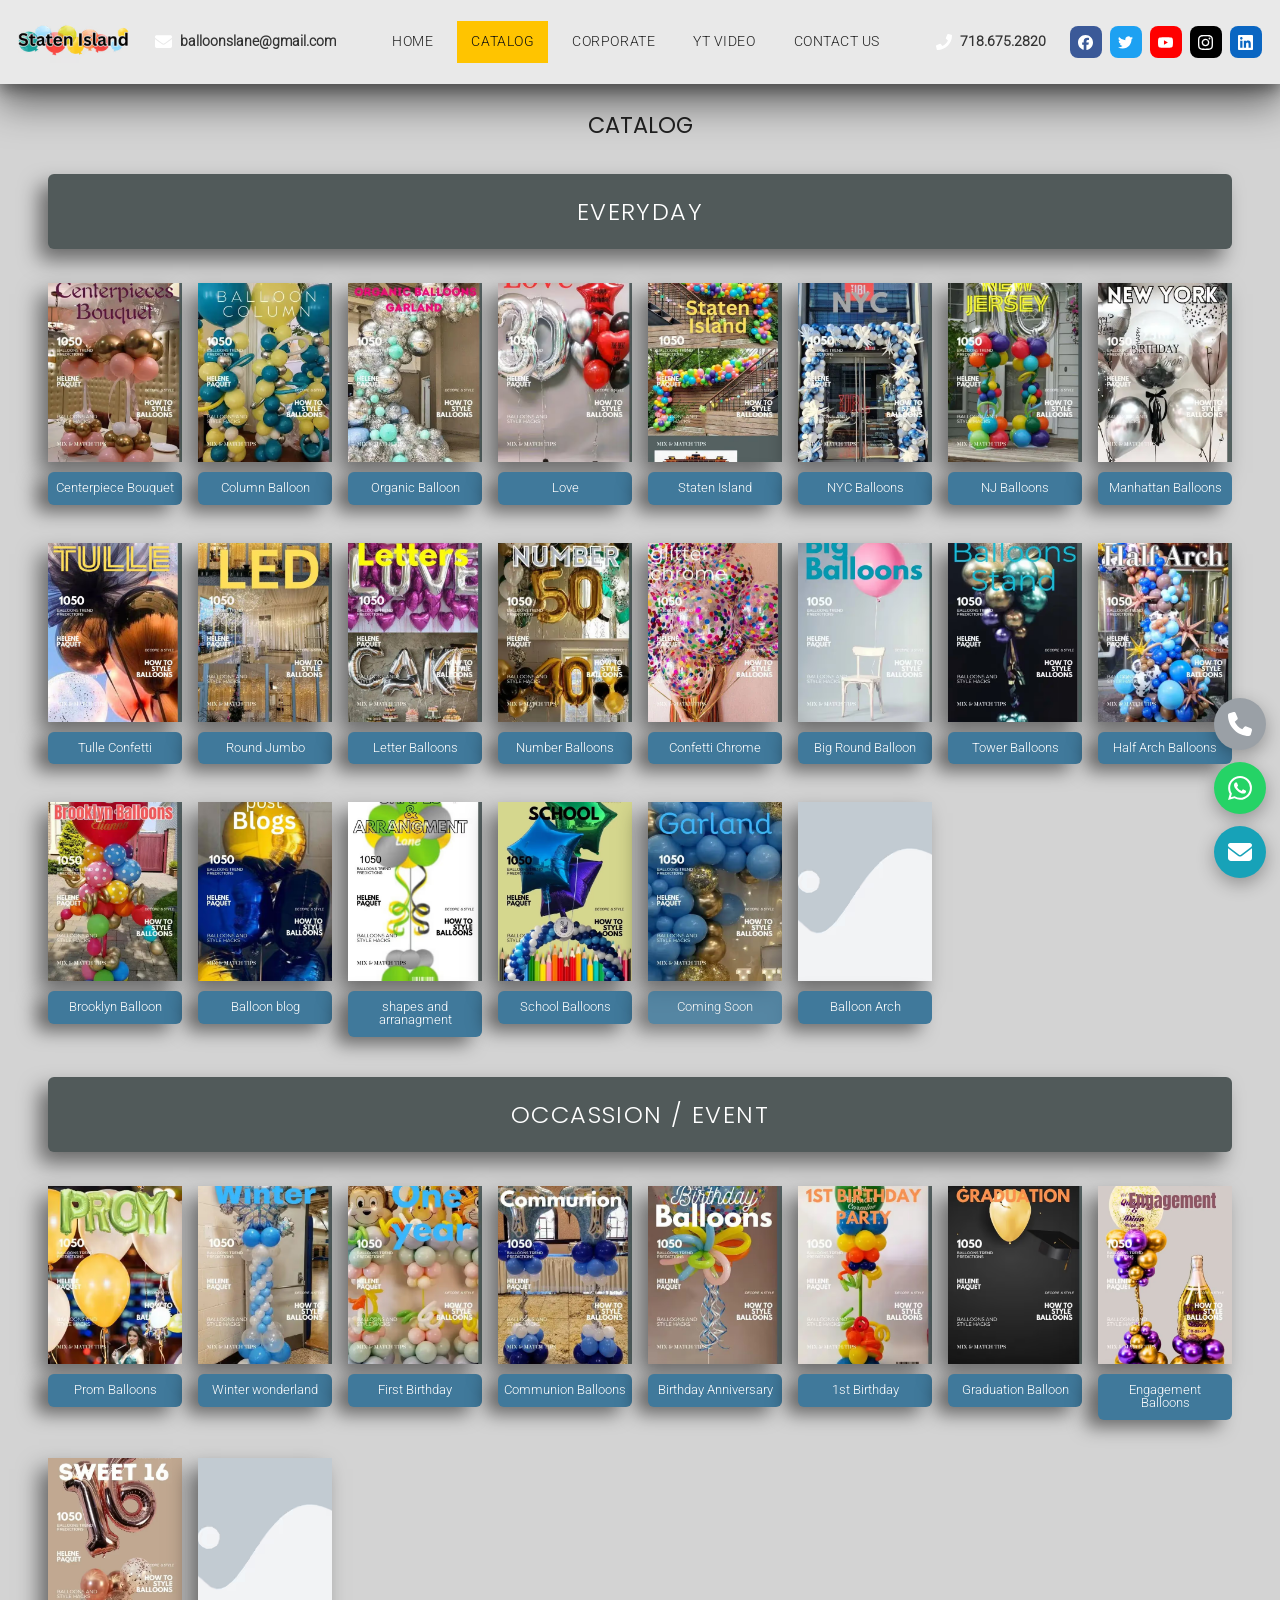
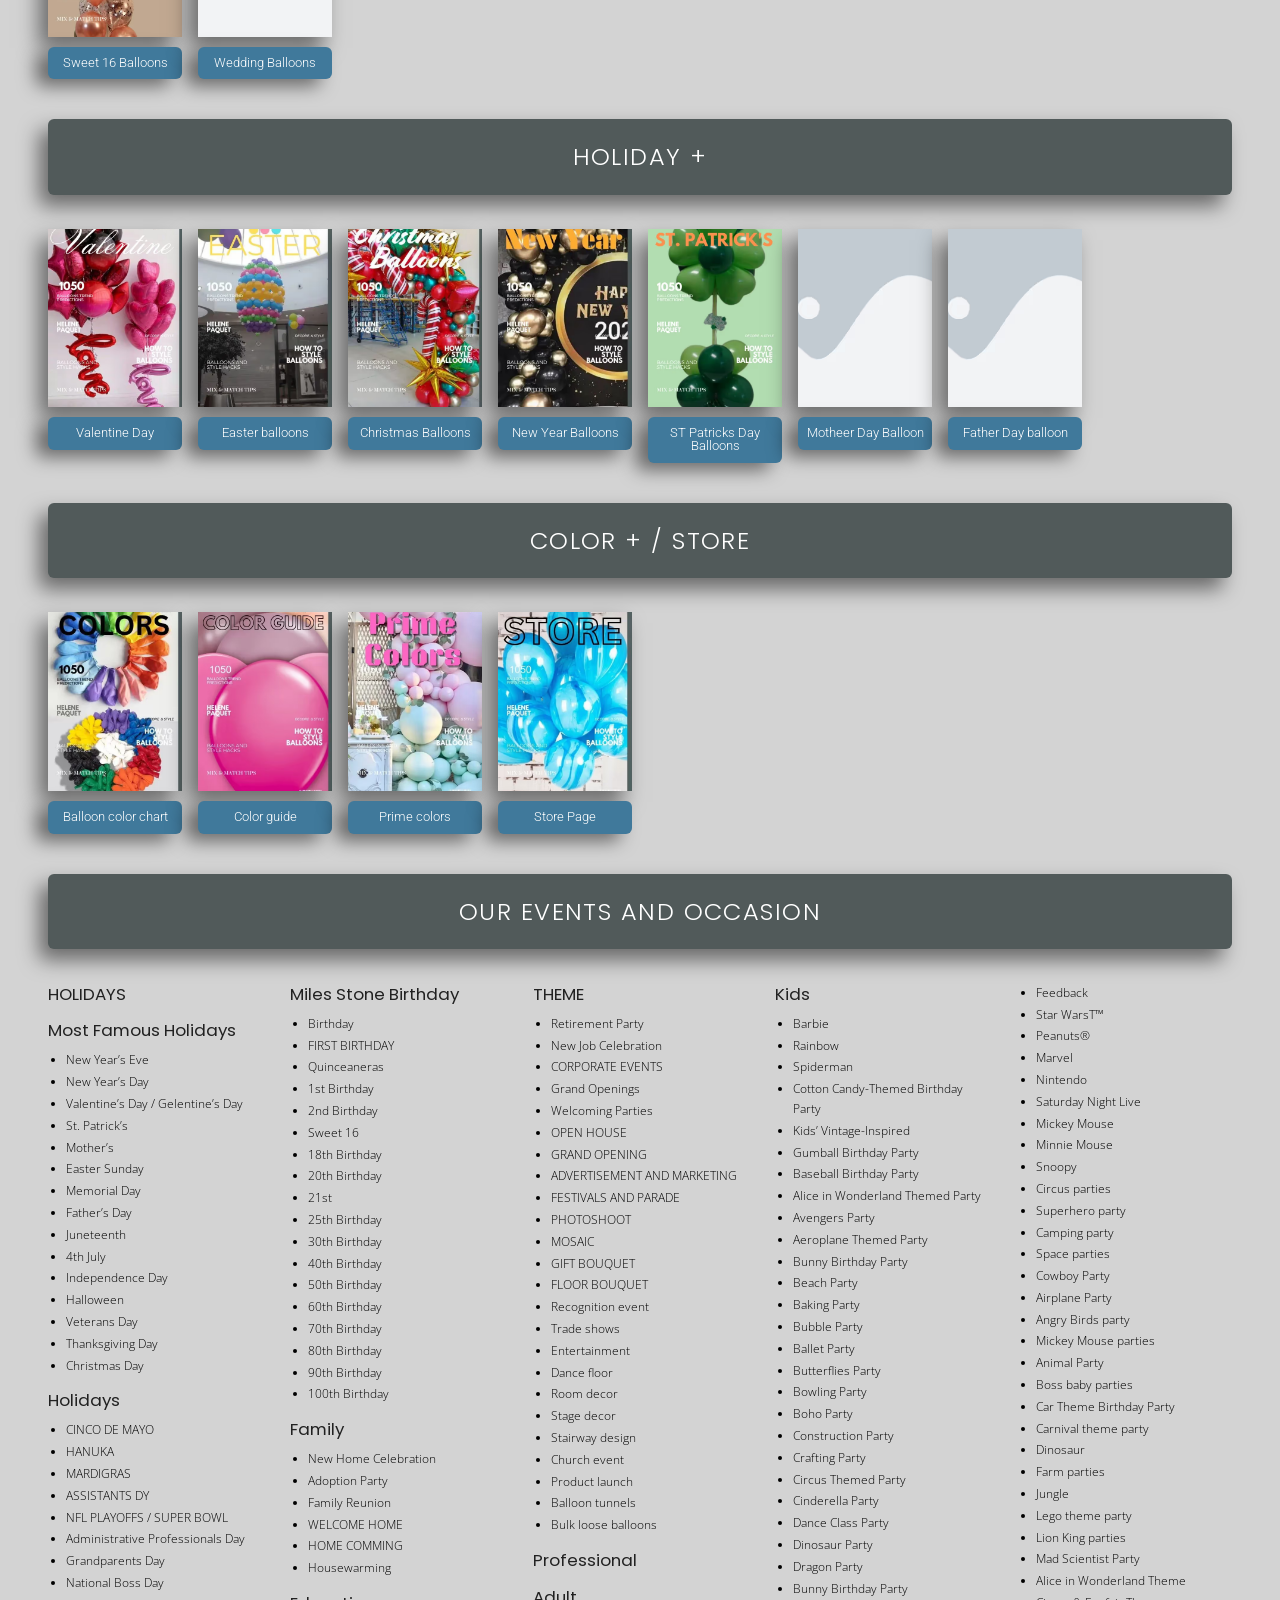
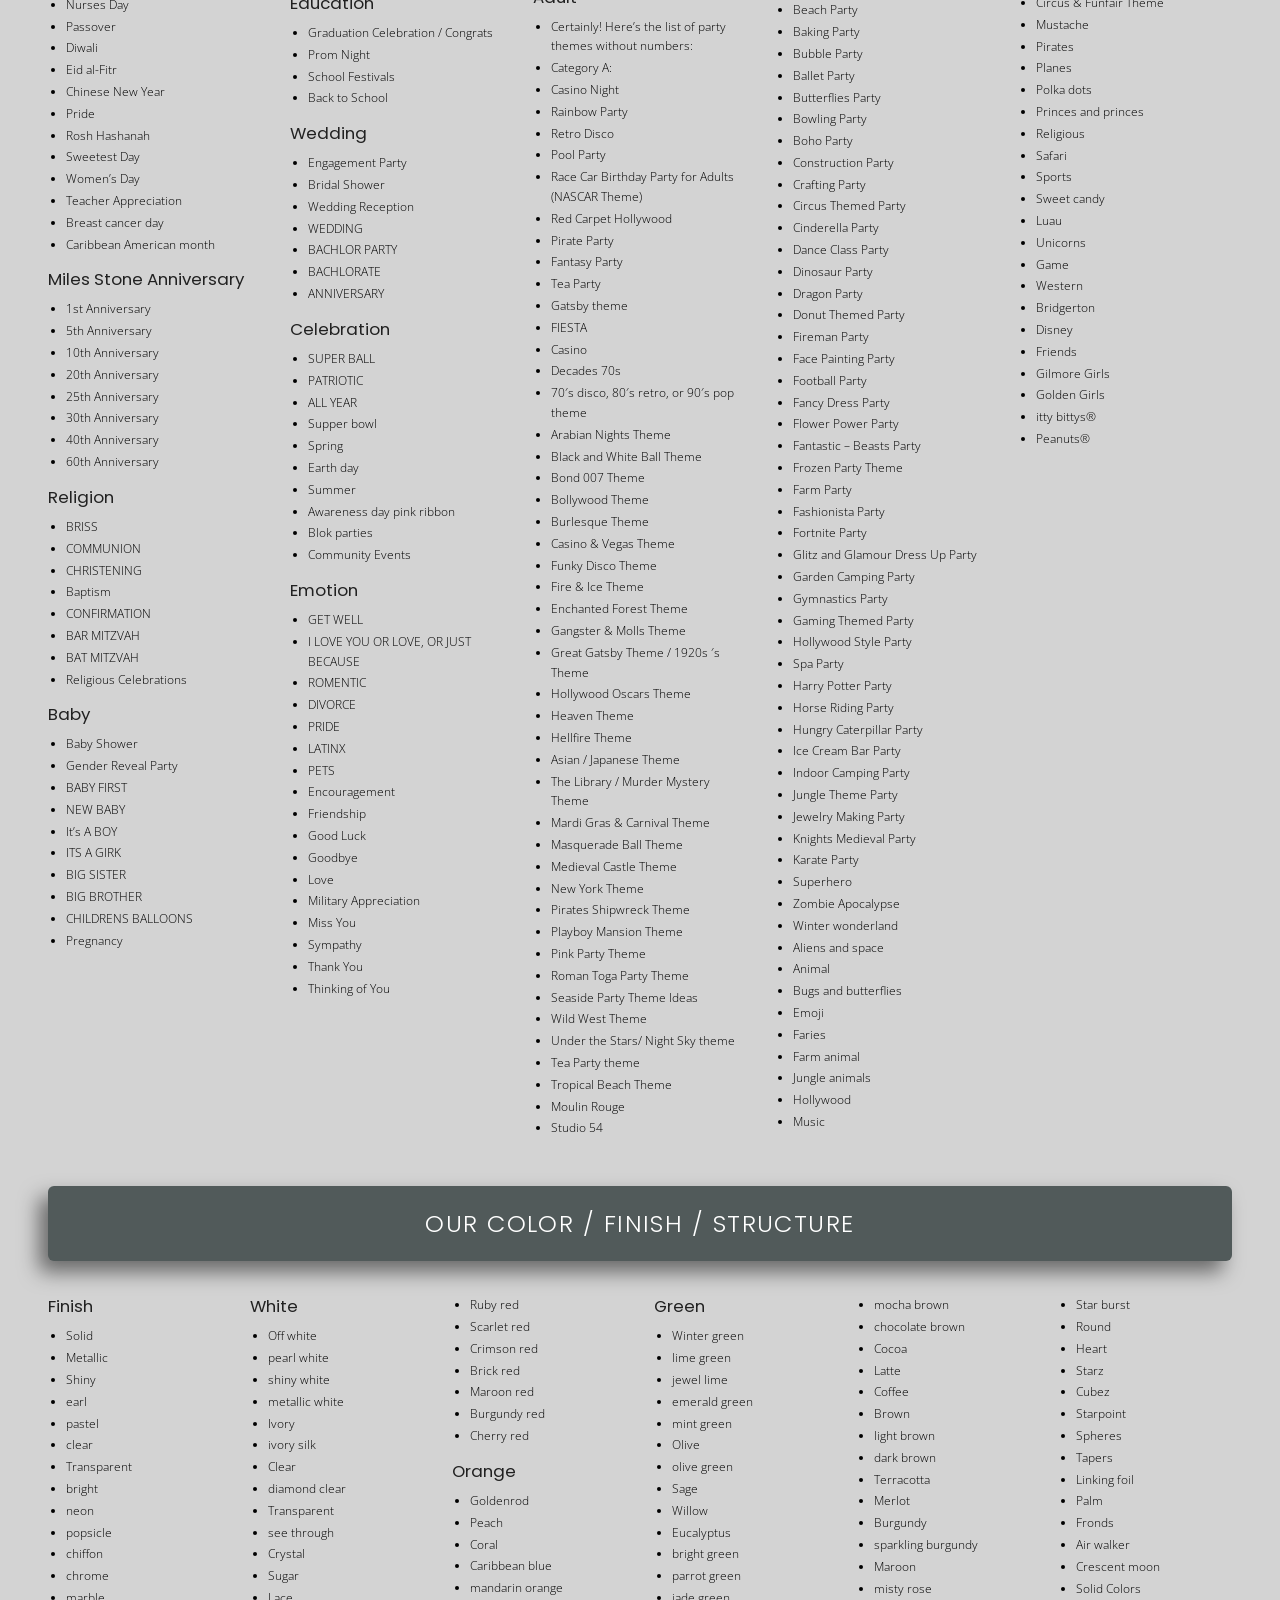
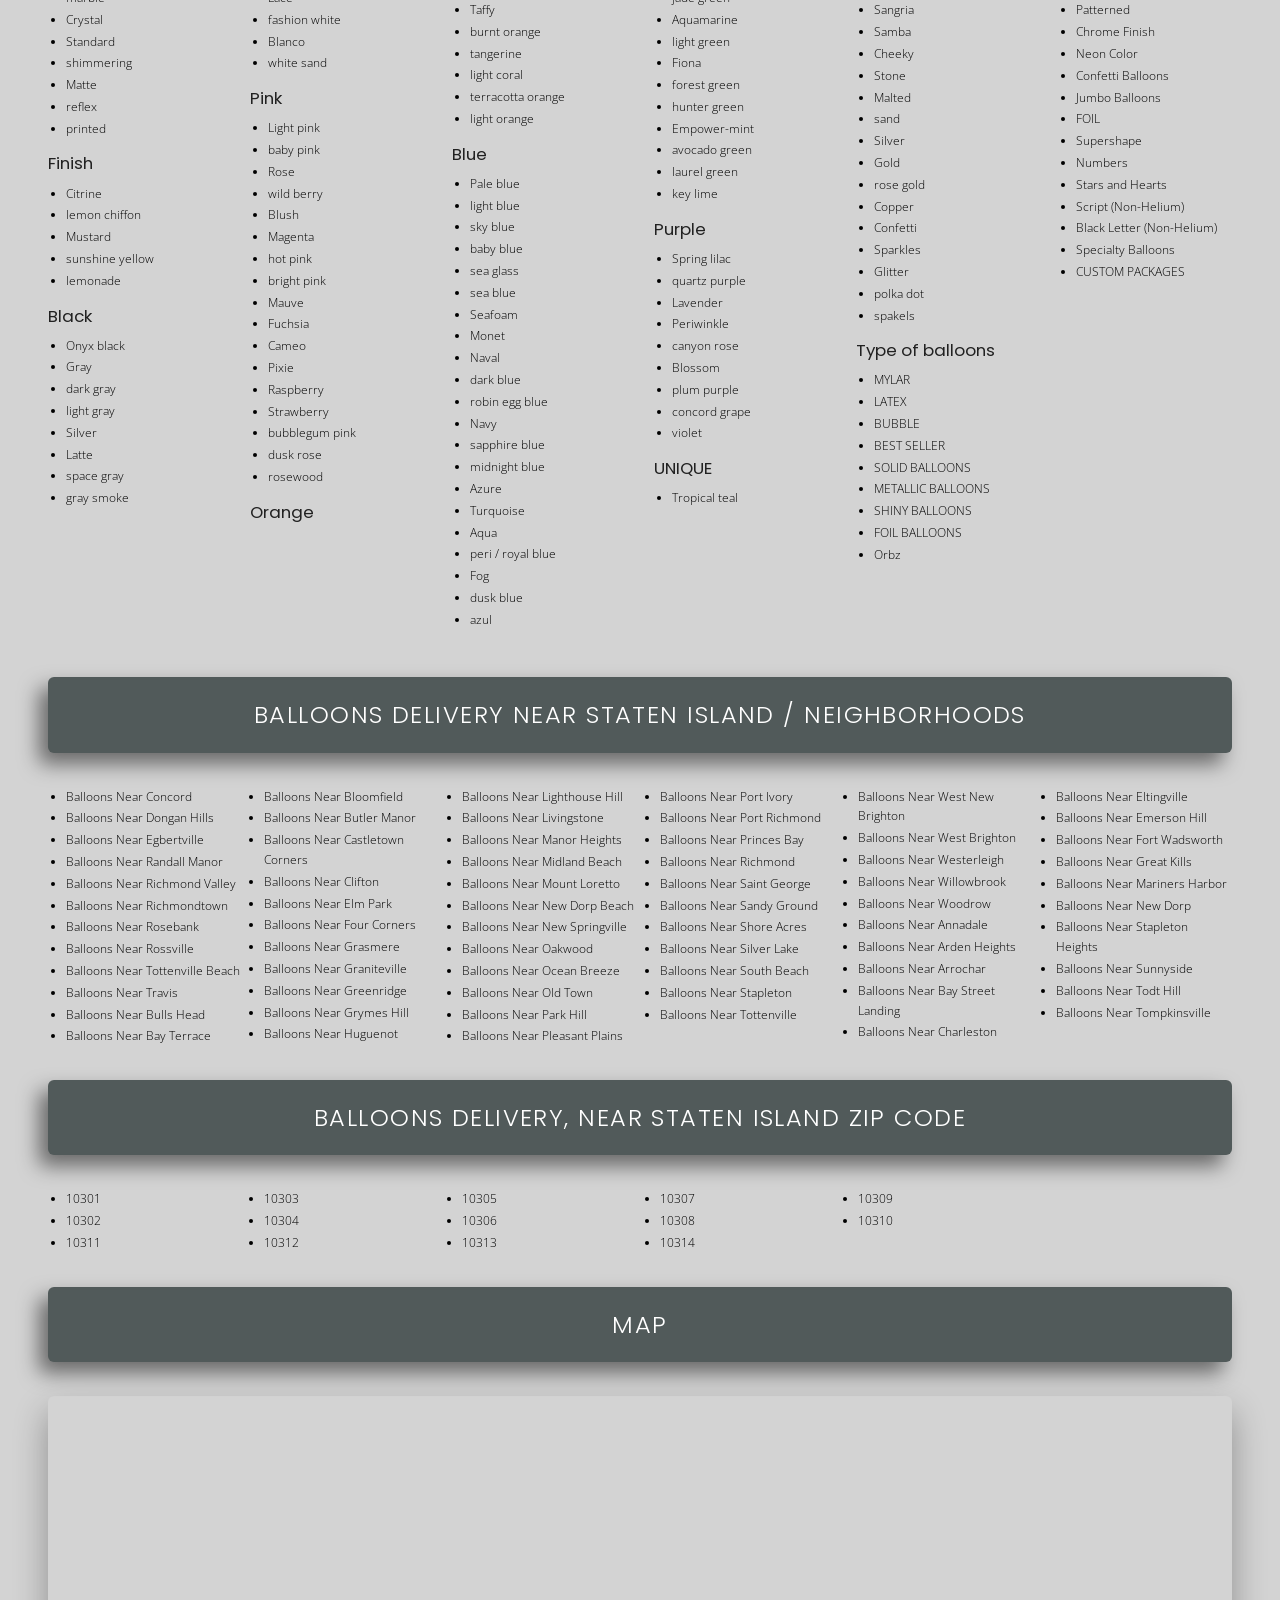
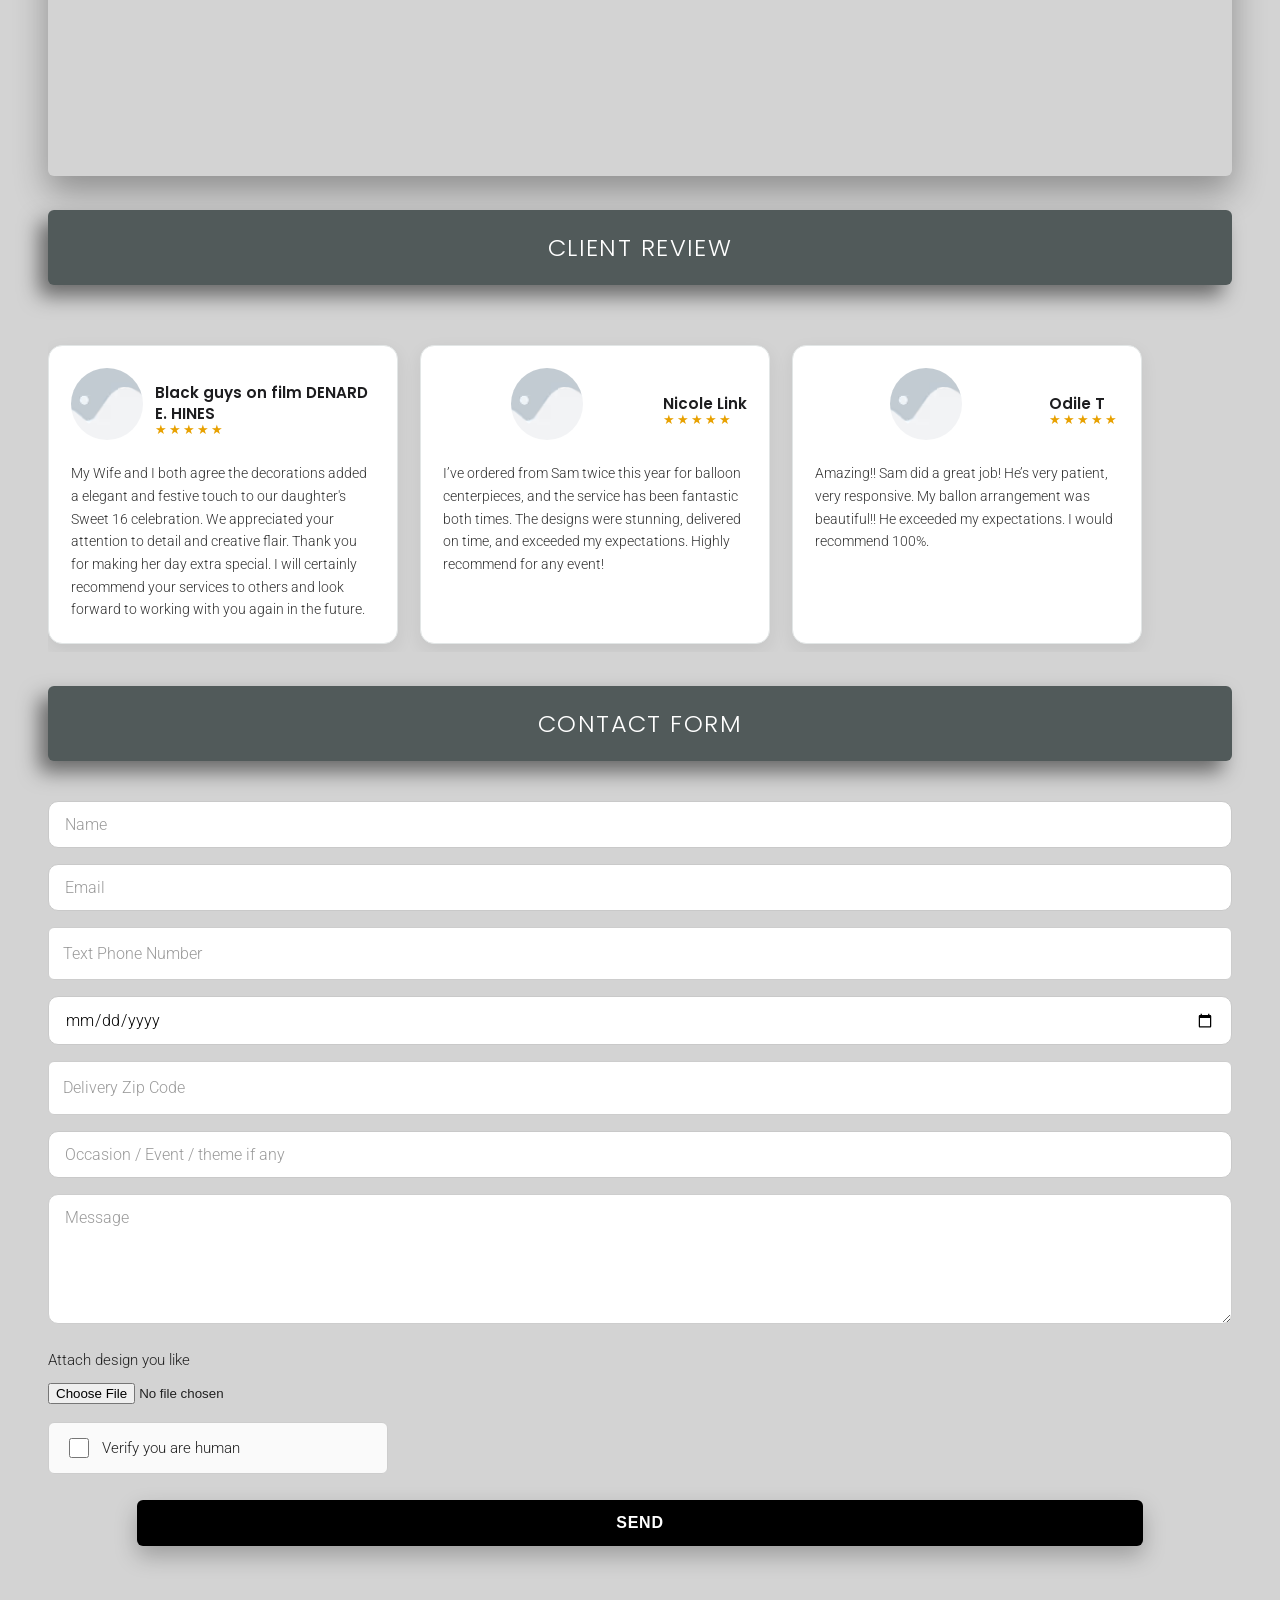
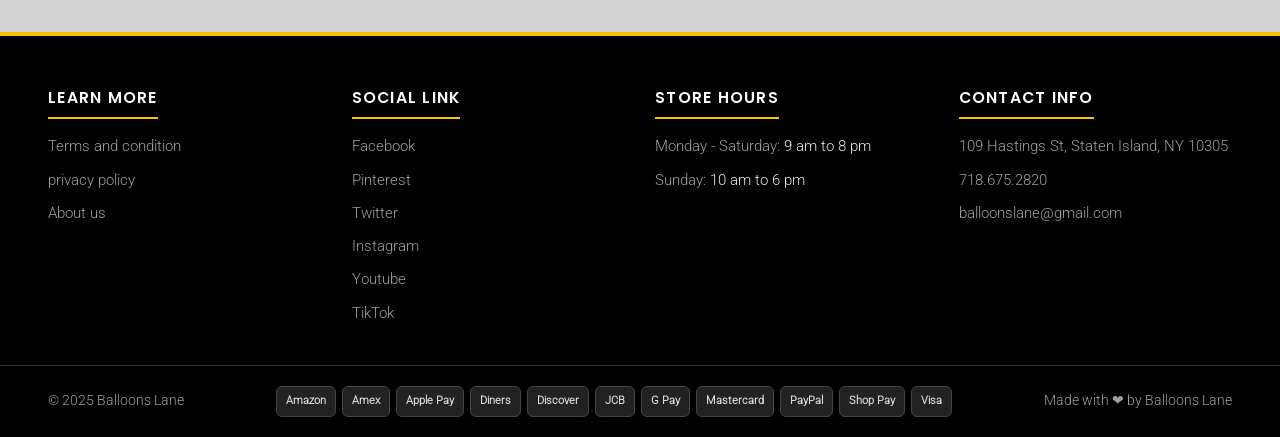
==== commit 3103a26d: "Import website package" ====
--- a/catalog/index.html
+++ b/catalog/index.html
@@ -1,3 +1,3 @@
-<!DOCTYPE html><html lang="en"> <head><meta charset="utf-8"><meta name="viewport" content="width=device-width, initial-scale=1"><title>catalog - balloondeliverystatenisland.com</title><meta name="description" content="Browse the Balloons Lane catalog for Staten Island: balloon products, occasions, colors and finishes, delivery neighborhoods and zip codes, client reviews and the order inquiry form."><meta name="robots" content="index, follow"><link rel="canonical" href="https://balloondeliverystatenisland.com/catalog/"><meta property="og:type" content="website"><meta property="og:title" content="catalog - balloondeliverystatenisland.com"><meta property="og:description" content="Browse the Balloons Lane catalog for Staten Island: balloon products, occasions, colors and finishes, delivery neighborhoods and zip codes, client reviews and the order inquiry form."><meta property="og:url" content="https://balloondeliverystatenisland.com/catalog/"><meta property="og:image" content="https://balloondeliverystatenisland.com/images/balloon-delivery-staten-island-logo.png"><meta name="twitter:card" content="summary_large_image"><link rel="icon" href="/favicon.ico" sizes="any"><link rel="icon" type="image/png" href="/images/favicon.png"><link rel="apple-touch-icon" href="/images/apple-touch-icon.png"><link rel="preload" as="font" type="font/woff2" href="/fonts/roboto-300-latin.woff2" crossorigin fetchpriority="high"><style>@font-face{font-family:Open Sans;font-style:normal;font-weight:300;font-display:swap;src:url(/fonts/open-sans-300-latin-ext.woff2) format("woff2");unicode-range:U+0100-02BA,U+02BD-02C5,U+02C7-02CC,U+02CE-02D7,U+02DD-02FF,U+0304,U+0308,U+0329,U+1D00-1DBF,U+1E00-1E9F,U+1EF2-1EFF,U+2020,U+20A0-20AB,U+20AD-20C4,U+2113,U+2C60-2C7F,U+A720-A7FF}@font-face{font-family:Open Sans;font-style:normal;font-weight:300;font-display:swap;src:url(/fonts/open-sans-300-latin.woff2) format("woff2");unicode-range:U+0000-00FF,U+0131,U+0152-0153,U+02BB-02BC,U+02C6,U+02DA,U+02DC,U+0304,U+0308,U+0329,U+2000-206F,U+20AC,U+2122,U+2191,U+2193,U+2212,U+2215,U+FEFF,U+FFFD}@font-face{font-family:Poppins;font-style:normal;font-weight:300;font-display:swap;src:url(/fonts/poppins-300-latin-ext.woff2) format("woff2");unicode-range:U+0100-02BA,U+02BD-02C5,U+02C7-02CC,U+02CE-02D7,U+02DD-02FF,U+0304,U+0308,U+0329,U+1D00-1DBF,U+1E00-1E9F,U+1EF2-1EFF,U+2020,U+20A0-20AB,U+20AD-20C4,U+2113,U+2C60-2C7F,U+A720-A7FF}@font-face{font-family:Poppins;font-style:normal;font-weight:300;font-display:swap;src:url(/fonts/poppins-300-latin.woff2) format("woff2");unicode-range:U+0000-00FF,U+0131,U+0152-0153,U+02BB-02BC,U+02C6,U+02DA,U+02DC,U+0304,U+0308,U+0329,U+2000-206F,U+20AC,U+2122,U+2191,U+2193,U+2212,U+2215,U+FEFF,U+FFFD}@font-face{font-family:Poppins;font-style:normal;font-weight:400;font-display:swap;src:url(/fonts/poppins-400-latin-ext.woff2) format("woff2");unicode-range:U+0100-02BA,U+02BD-02C5,U+02C7-02CC,U+02CE-02D7,U+02DD-02FF,U+0304,U+0308,U+0329,U+1D00-1DBF,U+1E00-1E9F,U+1EF2-1EFF,U+2020,U+20A0-20AB,U+20AD-20C4,U+2113,U+2C60-2C7F,U+A720-A7FF}@font-face{font-family:Poppins;font-style:normal;font-weight:400;font-display:swap;src:url(/fonts/poppins-400-latin.woff2) format("woff2");unicode-range:U+0000-00FF,U+0131,U+0152-0153,U+02BB-02BC,U+02C6,U+02DA,U+02DC,U+0304,U+0308,U+0329,U+2000-206F,U+20AC,U+2122,U+2191,U+2193,U+2212,U+2215,U+FEFF,U+FFFD}@font-face{font-family:Poppins;font-style:normal;font-weight:500;font-display:swap;src:url(/fonts/poppins-500-latin-ext.woff2) format("woff2");unicode-range:U+0100-02BA,U+02BD-02C5,U+02C7-02CC,U+02CE-02D7,U+02DD-02FF,U+0304,U+0308,U+0329,U+1D00-1DBF,U+1E00-1E9F,U+1EF2-1EFF,U+2020,U+20A0-20AB,U+20AD-20C4,U+2113,U+2C60-2C7F,U+A720-A7FF}@font-face{font-family:Poppins;font-style:normal;font-weight:500;font-display:swap;src:url(/fonts/poppins-500-latin.woff2) format("woff2");unicode-range:U+0000-00FF,U+0131,U+0152-0153,U+02BB-02BC,U+02C6,U+02DA,U+02DC,U+0304,U+0308,U+0329,U+2000-206F,U+20AC,U+2122,U+2191,U+2193,U+2212,U+2215,U+FEFF,U+FFFD}@font-face{font-family:Poppins;font-style:normal;font-weight:600;font-display:swap;src:url(/fonts/poppins-600-latin-ext.woff2) format("woff2");unicode-range:U+0100-02BA,U+02BD-02C5,U+02C7-02CC,U+02CE-02D7,U+02DD-02FF,U+0304,U+0308,U+0329,U+1D00-1DBF,U+1E00-1E9F,U+1EF2-1EFF,U+2020,U+20A0-20AB,U+20AD-20C4,U+2113,U+2C60-2C7F,U+A720-A7FF}@font-face{font-family:Poppins;font-style:normal;font-weight:600;font-display:swap;src:url(/fonts/poppins-600-latin.woff2) format("woff2");unicode-range:U+0000-00FF,U+0131,U+0152-0153,U+02BB-02BC,U+02C6,U+02DA,U+02DC,U+0304,U+0308,U+0329,U+2000-206F,U+20AC,U+2122,U+2191,U+2193,U+2212,U+2215,U+FEFF,U+FFFD}@font-face{font-family:Roboto;font-style:normal;font-weight:300;font-display:swap;src:url(/fonts/roboto-300-latin-ext.woff2) format("woff2");unicode-range:U+0100-02BA,U+02BD-02C5,U+02C7-02CC,U+02CE-02D7,U+02DD-02FF,U+0304,U+0308,U+0329,U+1D00-1DBF,U+1E00-1E9F,U+1EF2-1EFF,U+2020,U+20A0-20AB,U+20AD-20C4,U+2113,U+2C60-2C7F,U+A720-A7FF}@font-face{font-family:Roboto;font-style:normal;font-weight:300;font-display:swap;src:url(/fonts/roboto-300-latin.woff2) format("woff2");unicode-range:U+0000-00FF,U+0131,U+0152-0153,U+02BB-02BC,U+02C6,U+02DA,U+02DC,U+0304,U+0308,U+0329,U+2000-206F,U+20AC,U+2122,U+2191,U+2193,U+2212,U+2215,U+FEFF,U+FFFD}:root{--yellow:#FFC400;--yellow-dark:#E0A800;--header-gray:#515A5A;--body-gray:#D3D3D3;--band-gray:#515A5A;--hero-dark:#5E5E5E;--ink:#212121;--muted:#9E9E9E;--card-blue:#40799B;--link-pink:#E91E63;--black:#000000;--wa-green:#25D366;--teal:#17A2B8;--fab-gray:#9AA0A6;--shadow-soft:0 16px 34px rgba(0,0,0,.32);--shadow-card:0 10px 22px rgba(0,0,0,.25);--shadow-product:-9px 11px 20px 0px rgba(0, 0, 0, .5);--shadow-band:-9px 11px 20px 0px rgba(0, 0, 0, .5);--radius:6px}*{box-sizing:border-box}html{scroll-behavior:smooth}body{margin:0;font-family:Segoe UI,Roboto,Helvetica Neue,Arial,sans-serif;color:var(--ink);background:var(--body-gray);line-height:1.7}h1,h2,h3,h4{line-height:1.35;margin:0 0 .6em;font-family:Poppins,Comfortaa,Segoe UI,sans-serif}img{max-width:100%;height:auto;display:block}a{color:var(--link-pink)}.container{max-width:none;width:100%;margin:0 auto;padding:0 clamp(16px,4vw,48px)}.band{background:var(--band-gray);border-radius:var(--radius);box-shadow:var(--shadow-band);text-align:center;padding:22px 18px;margin:34px auto;max-width:none}.band h2,.band h3{font-family:Poppins,Segoe UI,sans-serif;font-weight:300;text-transform:uppercase;letter-spacing:.06em;margin:0;color:#000;font-size:24px;line-height:.1}.band .sub{margin:.4em 0 0;color:#555;font-size:.95rem}.site-header{position:static;top:0;z-index:50;background:var(--header-gray);box-shadow:0 6px 14px #00000059,0 20px 38px #00000080}.header-contact{display:flex;align-items:center;gap:8px;font-size:.9rem;color:#fff}.header-contact a{color:#fff;text-decoration:none;font-weight:600}.main-nav a{text-decoration:none;color:#fff;font-weight:400;font-size:.85rem;text-transform:uppercase;letter-spacing:.04em;padding:9px 14px;border-radius:0;white-space:nowrap;transition:background .2s,color .2s}.main-nav a:hover,.main-nav a.active{background:#000;color:#fff}.nav-toggle{display:none;margin-left:auto;background:none;border:0;cursor:pointer;font-size:1.7rem;line-height:1;color:#fff;padding:6px 10px}.header-social a{width:32px;height:32px;border-radius:8px;background:#555;color:#fff;display:flex;align-items:center;justify-content:center;text-decoration:none;font-size:.8rem;font-weight:700}.hero-split{display:flex;padding:0;background:#5e5e5e;min-height:780px}.hero-pane{position:relative;width:50%}.hero-left{background:#5e5e5e;display:flex;flex-direction:column;justify-content:center}.hero-left:before{content:"";position:absolute;inset:0;background:#0009}.hero-left-text{position:relative;padding:90px 34px 90px 30px}.hero-left-text h1{font-family:Open Sans,sans-serif;font-size:clamp(25px,1.1rem + 1.6vw,34px);font-weight:300;color:#fff;line-height:1.3;text-wrap:balance;margin:0}.hero-left-text p{font-family:Roboto,sans-serif;font-size:clamp(13.5px,.7rem + .5vw,15.5px);font-weight:300;color:var(--yellow);margin:14px 0 0}.hero-right{overflow:hidden;background:#000}.hero-right video{position:absolute;inset:0;width:100%;height:100%;object-fit:cover;display:block}.video-section{background:#000;padding:40px 20px}.video-single{max-width:none;margin:0 auto;border-radius:18px;overflow:hidden;box-shadow:var(--shadow-soft)}.video-single iframe{width:100%;aspect-ratio:16/9;border:0;display:block}.btn{display:inline-block;border:0;cursor:pointer;text-decoration:none;font-weight:600;line-height:1;text-transform:uppercase;letter-spacing:.05em;border-radius:6px;box-shadow:var(--shadow-card);transition:transform .15s,box-shadow .15s}.btn:hover{transform:translateY(-2px)}.btn-yellow{background:var(--yellow);color:#222;padding:15px 46px;font-size:1rem}.btn-yellow:hover{background:var(--yellow-dark)}.btn-blue{background:var(--card-blue);color:#fff;padding:11px 26px;font-size:.85rem;border-radius:6px;box-shadow:var(--shadow-card)}.btn-wide{display:block;width:85%;margin:26px auto;text-align:center}.inquiry-form{background:transparent;border-radius:0;box-shadow:none;padding:6px 0 10px;max-width:none;margin:0 auto}.inquiry-form .row{display:grid;grid-template-columns:1fr 1fr;gap:16px}.inquiry-form .field{margin-bottom:16px}.inquiry-form label{display:block;font-weight:600;margin-bottom:6px;font-size:.92rem}.inquiry-form ::placeholder{color:#9a9a9a}.inquiry-form input[type=text],.inquiry-form input[type=email],.inquiry-form input[type=tel],.inquiry-form input[type=date],.inquiry-form select,.inquiry-form textarea{width:100%;padding:13px 16px;border:1px solid #c9c9c9;border-radius:10px;font-size:1rem;font-family:inherit;background:#fff}.inquiry-form textarea{border-radius:10px;min-height:130px;resize:vertical}.inquiry-form input:focus,.inquiry-form select:focus,.inquiry-form textarea:focus{outline:2px solid var(--yellow);border-color:var(--yellow)}.form-note{font-size:.85rem;color:#666;text-align:center;margin-top:12px}.card-grid{display:grid;grid-template-columns:repeat(auto-fill,minmax(240px,1fr));gap:26px;margin:26px 0}.cat-card{background:#fff;border-radius:var(--radius);box-shadow:var(--shadow-card);overflow:hidden;text-align:center;padding-bottom:20px;display:flex;flex-direction:column}.cat-card img{width:100%;aspect-ratio:1/1;object-fit:cover}.cat-card h3{font-size:1.05rem;margin:14px 12px 6px;text-transform:uppercase;letter-spacing:.03em}.cat-card p{font-size:.9rem;color:#555;margin:0 14px 14px;flex:1}.cat-card .btn-blue{margin:0 16px}.gallery-grid{display:grid;grid-template-columns:repeat(auto-fill,minmax(200px,1fr));gap:18px;margin:22px 0}.gallery-grid figure{margin:0;background:#fff;border-radius:12px;overflow:hidden;box-shadow:var(--shadow-card)}.gallery-grid img{width:100%;aspect-ratio:1/1;object-fit:cover}.gallery-grid figcaption{padding:10px;font-size:.82rem;text-align:center;color:#444}.corp-wrap{position:relative;max-width:none;margin:0 auto;padding:0;overflow:hidden}.corp-track{display:flex;width:max-content;padding:10px 0;animation:corp-scroll 30s linear infinite}.corp-logo{flex:0 0 280px;background:transparent;border-radius:0;box-shadow:none;height:150px;display:flex;align-items:center;justify-content:center;padding:10px 14px}.corp-logo img{max-width:240px;max-height:125px;width:auto;height:auto;object-fit:contain}@keyframes corp-scroll{0%{transform:translate(0)}to{transform:translate(-50%)}}@media(prefers-reduced-motion:reduce){.corp-track{animation:none}}.video-grid{display:grid;grid-template-columns:1fr 1fr;gap:26px;max-width:none;margin:0 auto}.video-card{border:0;border-radius:20px;overflow:hidden;background:#000;box-shadow:var(--shadow-soft)}.more-video{text-align:center;margin-top:18px}.seo-copy{max-width:1350px;box-sizing:border-box;margin:0 auto;text-align:center;padding:10px clamp(16px,4vw,48px) 30px}.seo-copy h2{font-size:clamp(1.3rem,2.6vw,1.8rem);margin:1.6em 0 .6em}.seo-copy h3{font-size:1.15rem;margin:1.4em 0 .5em}.seo-copy h4{font-size:1.05rem;margin:1.2em 0 .4em}.seo-copy p{margin:0 0 1em}.check-list{list-style:none;padding:0;margin:1em auto;max-width:640px;text-align:center}.check-list li{margin:.45em 0}.check-list li:before{content:"✔ ";color:#2e7d32;font-weight:800}.faq{max-width:none;margin:0 auto}.faq-item{background:#d3d9db;border-radius:8px;box-shadow:var(--shadow-card);margin-bottom:14px;overflow:hidden}.faq-q{width:100%;text-align:left;background:none;border:0;cursor:pointer;padding:18px 20px;font-size:1rem;font-weight:700;color:var(--ink);display:flex;gap:12px;align-items:center;font-family:inherit}.faq-q .marker{color:#000;font-size:.9em}.faq-a{max-height:0;overflow:hidden;transition:max-height .3s ease;padding:0 20px}.faq-item.open .faq-a{max-height:600px;padding:0 20px 18px}.loc-section{max-width:none;margin:0 auto 30px}.loc-grid{columns:6 150px;column-gap:22px;list-style:none;padding:0;margin:0}.loc-grid li{break-inside:avoid;margin-bottom:.4em;font-size:.9rem}.loc-grid a{color:#444;text-decoration:none}.loc-grid a:hover{color:var(--link-pink)}.review-grid{display:grid;grid-template-columns:repeat(auto-fill,minmax(280px,1fr));gap:24px;max-width:none;margin:0 auto}.review-card{background:#fff;border-radius:var(--radius);box-shadow:var(--shadow-card);padding:24px;text-align:center}.review-card img{width:72px;height:72px;border-radius:50%;object-fit:cover;margin:0 auto 12px}.review-card h4{margin:0 0 8px}.review-card p{font-size:.92rem;color:#555;margin:0}.contact-hero{background:var(--hero-dark);color:#fff;text-align:center;padding:60px 20px}.contact-hero h1{font-size:clamp(1.8rem,3.4vw,2.6rem);margin:0}.contact-cards{display:grid;grid-template-columns:repeat(auto-fit,minmax(240px,1fr));gap:22px;max-width:none;margin:34px auto}.contact-card{background:#fff;border-radius:var(--radius);box-shadow:var(--shadow-card);padding:28px;text-align:center}.contact-card h3{margin:0 0 10px;text-transform:uppercase;font-size:1rem;letter-spacing:.05em}.contact-card a{color:var(--ink);font-weight:700;text-decoration:none;font-size:1.05rem}.contact-card a:hover{color:var(--link-pink)}.map-embed{max-width:none;margin:0 auto 34px;border-radius:var(--radius);overflow:hidden;box-shadow:var(--shadow-soft)}.map-embed iframe{width:100%;height:380px;border:0;display:block}.social-row{display:flex;gap:12px;justify-content:center;margin:18px 0 40px}.social-row a{width:48px;height:48px;border-radius:12px;background:#333;color:#fff;display:flex;align-items:center;justify-content:center;text-decoration:none;font-weight:800;font-size:.85rem}.social-row a:hover{background:var(--yellow);color:#222}.site-footer{background:var(--black);color:var(--muted);margin-top:50px;border-top:4px solid var(--yellow)}.footer-grid{max-width:none;margin:0 auto;padding:48px clamp(16px,4vw,48px) 30px;display:grid;grid-template-columns:repeat(auto-fit,minmax(220px,1fr));gap:30px}.footer-grid h4{color:#fff;text-transform:uppercase;letter-spacing:.08em;font-size:.98rem;margin:0 0 16px;padding-bottom:9px;border-bottom:2px solid var(--yellow);display:inline-block}.footer-grid li{margin-bottom:10px;font-size:.94rem;line-height:1.55}.footer-grid a{color:var(--muted);text-decoration:none;transition:color .2s ease}.footer-grid a:hover{color:var(--yellow)}.footer-bottom{border-top:1px solid #333;max-width:none;margin:0 auto;padding:20px clamp(16px,4vw,48px);display:flex;align-items:center;justify-content:space-between;gap:16px;flex-wrap:wrap;font-size:.88rem}.pay-icons{display:flex;gap:8px;flex-wrap:wrap;justify-content:center}.contact-hero-banner{position:relative;background:linear-gradient(135deg,#2e6e9e,#5aa0c8,#e8730c);color:#fff;text-align:center;min-height:100vh;min-height:100svh;display:flex;align-items:center;justify-content:center;padding:90px 20px 120px}.contact-hero-inner{width:100%}.contact-hero-inner h1{font-size:clamp(2.9rem,6vw,4.4rem);margin:0 0 .3em;color:#fff;font-weight:700;text-shadow:0 2px 16px rgba(0,0,0,.5)}.contact-hero-inner .order-link{margin:.3em 0}.contact-hero-inner .order-link a{color:#fff;font-size:2rem;font-weight:600;text-decoration:none;text-shadow:0 2px 12px rgba(0,0,0,.5)}.contact-hero-inner .order-link a:hover{text-decoration:underline}.contact-hero-inner .lane-domain{color:#fff;opacity:.85;font-size:1.1rem;margin:.3em 0 0}.wave-divider{display:block;width:100%;height:70px;position:absolute;left:0;bottom:-1px}.wave-divider.top{top:-1px;bottom:auto;transform:scaleY(-1)}.info-bar-section{padding:10px 20px 30px;text-align:center}.info-bar{background:#cd6b2f;border-radius:6px;box-shadow:-16px 17px 17px #00000080;max-width:1250px;margin:36px auto 0;position:relative;z-index:2;display:grid;grid-template-columns:repeat(3,1fr);gap:14px;padding:30px 26px;color:#fff}.info-cell{display:flex;flex-direction:column;align-items:center;gap:10px}.info-icon{display:block;line-height:0}.info-icon svg{width:52px;height:52px;fill:#ffc72f}.info-cell a{color:#fff;text-decoration:none;font-size:1.2rem;font-weight:500}.info-cell a:hover{text-decoration:underline}.designs-section{position:relative;background:#62a9a4;text-align:center;margin:50px 0 0;padding:110px 20px}.designs-inner p{color:#fff;font-size:1.15rem;margin:0 0 18px}.designs-inner .btn{display:block;width:200px;margin:0 auto 14px;border-radius:42px;box-shadow:-15px 11px 19px #00000080}.designs-inner .btn-orange{background:#d3602d;padding:14px 50px}.designs-inner .btn-orange:hover{background:#d3602d}.designs-inner .btn-yellow-sm{background:#f90;color:#fff;padding:15px 30px}.btn-orange{background:#e67e22;color:#fff;padding:12px 30px;font-size:.95rem}.btn-orange:hover{background:#d35400}.btn-yellow-sm{background:var(--yellow);color:#8a6d00;padding:12px 30px;font-size:.95rem}.store-policy{text-align:center;padding:40px 20px 50px}.store-policy h2{font-size:1.6rem;font-weight:400;margin:0 0 .5em}.store-policy p{margin:0;color:#333}@media(max-width:700px){.info-bar{grid-template-columns:1fr;margin-top:-20px}.contact-hero-banner{padding:60px 20px 100px}}.fab-phone{background:var(--fab-gray)}.fab-wa{background:var(--wa-green)}.fab-mail{background:var(--teal)}@media(max-width:860px){.hero-split{flex-direction:column;min-height:0}.hero-pane{width:100%}.hero-right{aspect-ratio:16/9;min-height:0}.hero-left{min-height:560px}@media(max-width:600px){.hero-left{aspect-ratio:9/16;min-height:0}}.hero-left-text{padding:70px 24px 70px 30px}.hero-left{padding:40px 24px}.video-grid,.inquiry-form .row{grid-template-columns:1fr}.inquiry-form{padding:24px 18px}.nav-toggle{display:block}.main-nav{display:none;position:absolute;top:100%;left:0;right:0;z-index:55;flex-direction:column;flex-wrap:nowrap;gap:0;margin:0;background:var(--header-gray);box-shadow:0 18px 24px #00000059;padding:6px 0}.main-nav.open{display:flex}.main-nav a{padding:13px 20px;font-size:.95rem}.header-contact span.hide-m,.header-social{display:none}}.yt-facade{position:relative;width:100%;padding:0;border:0;background:#000;cursor:pointer;display:block}.yt-facade img{width:100%;aspect-ratio:16/9;object-fit:cover;display:block}.yt-facade .yt-play{position:absolute;top:50%;left:50%;transform:translate(-50%,-50%);width:64px;height:64px;border-radius:50%;background:#000000a6;color:#fff;font-size:1.5rem;display:flex;align-items:center;justify-content:center}.yt-facade:hover .yt-play,.yt-facade:focus-visible .yt-play{background:var(--yellow);color:#222}.video-card iframe{width:100%;aspect-ratio:16/9;border:0;display:block}:focus-visible{outline:3px solid var(--card-blue);outline-offset:2px}@media(prefers-reduced-motion:reduce){*,*:before,*:after{animation-duration:.01ms!important;transition-duration:.01ms!important;scroll-behavior:auto!important}}.header-social a{transition:filter .2s ease}.sr-only{position:absolute;width:1px;height:1px;overflow:hidden;clip:rect(0 0 0 0);white-space:nowrap}.cat-row{display:grid;grid-template-columns:repeat(8,1fr);gap:14px;margin:26px 0 6px}.cat-mini{display:block;text-decoration:none}.cat-mini img{width:100%;aspect-ratio:3/4;object-fit:cover;border:0;box-shadow:var(--shadow-product);background:#fff}.cat-mini .mini-btn{display:block;text-decoration:none;margin-top:10px;background:var(--card-blue);color:#fff;text-align:center;font-weight:600;font-size:.8rem;line-height:1;padding:10px 6px;border-radius:6px;box-shadow:var(--shadow-product)}.cat-mini:hover .mini-btn{background:#265d84}@media(max-width:1000px){.cat-row{grid-template-columns:repeat(4,1fr)}}@media(max-width:520px){.cat-row{grid-template-columns:1fr}}.seo-copy h2,.seo-copy h3,.seo-copy h4{font-weight:400}.loc-grid{list-style:disc;padding-left:18px}.loc-grid li{font-size:.88rem}.pay-strip{height:28px;width:auto;max-width:100%;margin:0 auto}@media(max-width:520px){.hero-left{min-height:400px}.hero-left-text{padding:54px 18px 54px 20px}.hero-left-text h1{font-size:27px}.hero-left-text p{font-size:14px}}.prod-grid{display:grid;grid-template-columns:repeat(8,1fr);gap:16px;margin:24px 0 40px}.prod-card{display:flex;flex-direction:column}.prod-card img{width:100%;aspect-ratio:3/4;object-fit:cover;border:0;box-shadow:var(--shadow-product);background:#fff}.prod-btn{display:block;margin-top:10px;background:var(--card-blue);color:#fff;text-align:center;font-weight:600;font-size:.8rem;line-height:1;padding:10px 6px;border-radius:6px;box-shadow:var(--shadow-product);text-decoration:none}a.prod-btn:hover{background:#265d84}.prod-btn.static{cursor:default;opacity:.85}@media(max-width:1000px){.prod-grid{grid-template-columns:repeat(4,1fr)}}@media(max-width:520px){.prod-grid{grid-template-columns:repeat(2,1fr)}}.social-row a:nth-child(1){background:#3b5998}.social-row a:nth-child(2){background:#55acee}.social-row a:nth-child(3){background:#262626}.social-row a:nth-child(4){background:#007bb5}.social-row a:nth-child(5){background:#cb2027}.social-row a:nth-child(6){background:#e62117}@media(max-width:1000px){.corp-logo{flex-basis:220px;height:130px}.corp-logo img{max-height:105px}}@media(max-width:560px){.corp-logo{flex-basis:180px;height:110px}.corp-logo img{max-height:88px}}.header-social a img{width:15px;height:15px;display:block}.social-row a img{width:22px;height:22px;display:block}.fab img{width:26px;height:26px;display:block}.contact-form-card{background:#fff;border-radius:var(--radius);box-shadow:var(--shadow-card);max-width:1000px;margin:0 auto 40px;padding:28px}.contact-form-card .field label{position:absolute;width:1px;height:1px;overflow:hidden;clip:rect(0 0 0 0);white-space:nowrap}.contact-form-card .form-note{margin-top:14px}.contact-hero-inner h1,.contact-hero-inner .order-link a,.contact-hero-inner .lane-domain{text-shadow:0 2px 10px rgba(0,0,0,.55)}.map-embed.tall iframe{height:450px}.map-embed.narrow{max-width:1250px}.fab img{width:24px;height:24px}.elementor-shape{overflow:hidden;position:absolute;left:0;width:100%;line-height:0;direction:ltr;z-index:2}.elementor-shape-bottom{bottom:-1px;transform:rotate(180deg)}.elementor-shape svg{display:block;width:calc(213% + 1.3px);height:169px;position:relative;left:50%;transform:translate(-50%) rotateY(180deg)}.elementor-shape .elementor-shape-fill{fill:#e4e6e6}@media(max-width:768px){.elementor-shape svg{width:calc(300% + 1.3px);height:111px}}.social-row a svg{width:22px;height:22px;fill:#fff}.social-row a:hover svg{fill:#222}.fancy-wave{position:absolute;top:-1px;left:0;width:100%;line-height:0;z-index:2}.fancy-wave svg{display:block;width:100%;height:110px}.fancy-wave .w1{fill:#e4e6e6;opacity:.35}.fancy-wave .w2{fill:#e4e6e6;opacity:.6}.fancy-wave .w3{fill:#e4e6e6;opacity:1}@media(max-width:768px){.fancy-wave svg{height:70px}}@media(max-width:700px){.footer-grid{grid-template-columns:1fr 1fr;gap:26px;padding-top:38px}.footer-bottom{justify-content:center;text-align:center}.pay-strip{max-width:100%;height:auto}}@media(max-width:860px){.header-inner{gap:10px 12px}.brand{order:1}.header-contact-email{order:1;margin-left:auto}.header-contact-email span.hide-m{display:inline}.nav-toggle{order:2;margin-left:0}.header-contact-phone{order:2}.header-social{order:2;display:flex;margin-left:auto;gap:6px}.header-social a{width:27px;height:27px;border-radius:6px}.header-social a img{width:13px;height:13px}.header-contact{font-size:.84rem}.header-contact svg{flex:none}}img,iframe,video{max-width:100%}html,body{overflow-x:clip}@media(max-width:700px){.band h2,.band h3{font-size:20px;line-height:1.3}.seo-copy h2{font-size:1.3rem;line-height:1.32}.seo-copy h3{font-size:1.08rem;line-height:1.38}.seo-copy h4{font-size:1rem;line-height:1.42}.seo-copy p{line-height:1.65}.faq-q{line-height:1.4}.inquiry-form input,.inquiry-form select,.inquiry-form textarea{font-size:16px}}.catalog-wrap .loc-section h3{font-family:Roboto,sans-serif;font-size:20px;font-weight:300;color:#000;text-align:left;line-height:1.3;margin:20px 0 8px}.catalog-wrap .loc-section h4{font-family:Roboto,sans-serif;font-size:16px;font-weight:300;color:#000;text-align:left;line-height:1.35;margin:14px 0 6px}.catalog-wrap .loc-grid{font-family:Open Sans,sans-serif;font-size:12px;font-weight:300;color:#000;line-height:1.65}.catalog-wrap .loc-grid li{font-size:12px;margin-bottom:2px}.blocks-grid{display:grid;grid-template-columns:repeat(auto-fill,minmax(215px,1fr));gap:4px 28px;align-items:start;text-align:left}.cat-block{min-width:0}.mini-list{list-style:disc;padding-left:18px;margin:0 0 14px;text-align:left;font-family:Open Sans,sans-serif;font-size:12px;font-weight:300;color:#000;line-height:1.65}.mini-list li{font-size:12px;margin-bottom:2px}.catalog-hero{background:#e4e6e6;color:#111;text-align:center;padding:44px 20px 26px}.catalog-hero h1{font-size:clamp(1.8rem,3.4vw,2.6rem);margin:0;color:#111}.review-marquee{overflow:hidden;padding:26px 0 8px}.review-track{display:flex;gap:22px;width:max-content;animation:review-scroll 60s linear infinite}.review-card{flex:0 0 350px;background:#fff;border:1px solid #e2e6e6;border-radius:14px;box-shadow:0 6px 18px #00000012;padding:22px;text-align:left}.review-head{display:flex;align-items:center;gap:12px;margin-bottom:10px}.review-ava{flex:none;width:46px;height:46px;border-radius:50%;background:linear-gradient(135deg,#ffc72f,#f39c12);color:#fff;display:flex;align-items:center;justify-content:center;font-family:Poppins,sans-serif;font-weight:600;font-size:1rem}.review-card h4{font-family:Poppins,sans-serif;font-size:.95rem;font-weight:600;margin:0;color:#1d1d1f}.review-stars{color:#e8a100;font-size:.8rem;letter-spacing:2px;line-height:1}.review-card p{font-size:.86rem;line-height:1.65;color:#333;margin:0}@keyframes review-scroll{0%{transform:translate(0)}to{transform:translate(-50%)}}@media(max-width:520px){.review-card{flex-basis:300px}}section[id]{scroll-margin-top:96px}@media(max-width:860px){section[id]{scroll-margin-top:148px}}.catalog-wrap .review-card{text-align:left;margin:0}.catalog-wrap .centered-blocks .cat-block h3,.catalog-wrap .centered-blocks .cat-block h4{text-align:center}.catalog-wrap .centered-blocks .mini-list{text-align:center;list-style-position:inside;padding-left:0}.catalog-wrap .centered-blocks .cat-block h3,.catalog-wrap .centered-blocks .cat-block h4{text-align:left}.catalog-wrap .centered-blocks .mini-list{text-align:left;list-style-position:outside;padding-left:18px}.blocks-grid{grid-template-columns:repeat(auto-fit,minmax(215px,240px));justify-content:center}@media(max-width:600px){.hero-left{background-image:url(/images/hero-bg.avif)}}@media(max-width:600px){.container{padding-left:12px;padding-right:12px}.band{padding:16px 12px;margin:24px auto}.band h2,.band h3{font-size:18px}.catalog-hero{padding:28px 12px 18px}.catalog-hero h1{font-size:1.5rem}.contact-hero{padding:40px 12px}.contact-hero h1{font-size:1.5rem}.contact-hero-banner{padding:60px 12px 90px}.contact-hero-inner h1{font-size:2.1rem}.contact-hero-inner .order-link a{font-size:1.4rem}.contact-hero-inner .lane-domain{font-size:.95rem}.catalog-wrap .loc-section{margin-bottom:22px}.catalog-wrap .loc-section h3{font-size:17px}.catalog-wrap .loc-section h4{font-size:14px}.seo-copy{padding:8px 12px 20px}.seo-copy h2{font-size:1.2rem}.video-section{padding:28px 12px}.card-grid{gap:18px;margin:18px 0}.cat-card{padding-bottom:16px}.cat-card h3{font-size:.98rem}.gallery-grid{gap:14px;margin:16px 0}.video-grid{gap:18px}.review-marquee{padding:18px 0 4px}.review-card{padding:18px 16px}.faq-item{margin-bottom:10px}.faq-q{padding:14px 16px}.faq-item.open .faq-a{padding:0 16px 14px}.inquiry-form{padding:16px 12px}.contact-form-card{padding:20px 16px;margin-bottom:28px}.contact-cards{margin:24px auto;gap:16px}.contact-card{padding:20px 16px}.map-embed{margin-bottom:24px}.map-embed iframe{height:300px}.map-embed.tall iframe{height:360px}.info-bar-section{padding:8px 12px 20px}.info-bar{padding:22px 16px;gap:10px}.info-icon svg{width:40px;height:40px}.info-cell a{font-size:1rem}.designs-section{padding:60px 12px}.designs-inner p{font-size:1rem}.store-policy{padding:28px 12px 36px}.store-policy h2{font-size:1.3rem}.social-row{margin:14px 0 28px}.social-row a{width:44px;height:44px}.footer-grid{padding:32px 12px 20px;gap:20px}.footer-bottom{padding:14px 12px}.header-inner{padding:8px 12px}.brand img{height:52px}.btn-yellow{padding:13px 28px}.btn-blue{padding:10px 20px}}.field-error{color:#b71c1c;font-size:.85rem;margin:6px 0 0}.field-invalid{border-color:#b71c1c!important}.inquiry-form button[type=submit]:disabled{opacity:.7}@media(min-width:1024px){.blocks-grid--5{grid-template-columns:repeat(5,1fr)}.blocks-grid--6{grid-template-columns:repeat(6,1fr)}.blocks-grid--4{grid-template-columns:repeat(4,1fr)}.blocks-grid--5,.blocks-grid--6,.blocks-grid--4{gap:4px 14px}}@media(min-width:700px)and (max-width:1023px){.blocks-grid--5,.blocks-grid--6{grid-template-columns:repeat(3,1fr)}.blocks-grid--4{grid-template-columns:repeat(2,1fr)}}@media(min-width:520px)and (max-width:699px){.blocks-grid--5,.blocks-grid--6,.blocks-grid--4{grid-template-columns:repeat(2,1fr)}}@media(max-width:519px){.blocks-grid--5,.blocks-grid--6,.blocks-grid--4{grid-template-columns:1fr}}.school-logo{display:flex;align-items:flex-end;gap:6px;line-height:1}.school-logo-word{font-family:Poppins,sans-serif;font-weight:600;font-size:34px;letter-spacing:-.02em;color:#fff;text-transform:lowercase}.school-logo-balloons{display:flex;gap:2px;padding-bottom:8px}.school-logo-balloons i{display:block;width:14px;height:18px;border-radius:50%/55% 55% 45% 45%}.school-logo-balloons i:nth-child(1){background:#2e6e9e}.school-logo-balloons i:nth-child(2){background:#ffc400}.school-logo-balloons i:nth-child(3){background:#e91e63}@media(max-width:640px){.school-logo-word{font-size:26px}}.hero-left{background:url(/images/hero-bg.avif) center 20%/cover no-repeat}.corp-text-logo{font-family:Poppins,sans-serif;font-weight:600;font-size:28px;color:#111;white-space:nowrap}html,body{overflow-x:hidden;max-width:100%}section,div,header,footer,main{max-width:100%}.band{background:#515a5a;color:#fff}.band h2,.band h3{color:#fff;line-height:1.3}.hero-split{background:#5e5e5e;margin-top:-20px}.hero-left-text h1{font-family:Roboto,sans-serif;font-size:30px;font-weight:400;color:#fff;background:transparent;border-radius:0;box-shadow:none}.hero-left-text p{font-family:Roboto,sans-serif;font-weight:200;color:#fff}.btn-blue{background:#40799b;color:#fff!important;padding:15px 46px;font-size:1rem;box-shadow:-12px 7px 18px #00000080}.btn-blue:hover,.btn-blue:focus{background:#40799b;color:#fff!important}.btn-send{background:#000;color:#fff!important;padding:15px 46px;font-size:1rem}.btn-send:hover,.btn-send:focus{background:#000;color:#fff!important}.btn-send:disabled{opacity:.75}.cat-mini .mini-btn,.prod-btn{font-family:Roboto,sans-serif;font-weight:300;color:#fff!important;box-shadow:-12px 7px 18px #00000080}.cat-mini img,.prod-card img{box-shadow:-9px 11px 20px #00000080}.seo-copy{width:90%;max-width:90%;margin:0 auto}.seo-copy ul{text-align:left;max-width:100%}.form-note-error{color:#b71c1c;font-weight:600}.form-note-success{color:#1b5e20;font-weight:600}.inquiry-form input,.inquiry-form textarea,.inquiry-form select{border-color:#cdcdcd}.inquiry-form input[type=number]{width:100%;padding:12px 14px;border:1px solid #CDCDCD;border-radius:6px;font:inherit;background:#fff}.list-heading{font-size:1.05rem;font-weight:400;margin:0 0 .5em}.loc-grid-6{columns:6 150px}.review-ava-img{width:56px;height:56px;border-radius:50%;object-fit:cover;flex:0 0 auto}.pay-icons{display:flex;flex-wrap:wrap;gap:6px;justify-content:center;max-width:100%}.pay-icons span{background:#222;border:1px solid #444;border-radius:6px;color:#ddd;font-size:.68rem;font-weight:700;padding:5px 9px;white-space:nowrap}.contact-hero-banner{background:#5e5e5e}.contact-hero-img{position:absolute;inset:0;width:100%;height:100%;object-fit:cover;object-position:top center;display:block}.contact-hero-banner:before{content:"";position:absolute;inset:0;background:#00000080;z-index:1}.contact-hero-inner{position:relative;z-index:2}.contact-hero-inner h1{font-family:Open Sans,sans-serif;font-size:71px;font-weight:500;color:#fff;text-align:center}.contact-hero-inner .order-link a{font-family:Open Sans,sans-serif;font-size:38px;font-weight:400;color:#fff}.elementor-shape .elementor-shape-fill{fill:#d0d3d4}.info-bar-section{background:#d0d3d4}.info-bar{background:#62a9a4}.info-cell h3{margin:0;font-weight:500}.info-cell h3 a{color:#e7e7e7}.contact-social{display:flex;gap:14px;justify-content:center;margin-top:26px;flex-wrap:wrap}.contact-social a{display:inline-flex}.contact-map iframe{width:100%;height:600px;border:0;display:block}.designs-section{background:#d0d3d4}.designs-section h2{color:#212121}.designs-buttons{display:flex;gap:20px;justify-content:center;flex-wrap:wrap;margin-top:22px}.btn-catalog{background:#d3602d;color:#fff!important;border-radius:42px;padding:14px 50px;box-shadow:-15px 11px 19px #00000080}.btn-catalog:hover,.btn-catalog:focus{background:#d3602d;color:#fff!important}.btn-colors{background:#f90;color:#fff!important;border-radius:42px;padding:15px 30px;box-shadow:-15px 11px 19px #00000080}.btn-colors:hover,.btn-colors:focus{background:#f90;color:#fff!important}.policy-section{text-align:center;padding:40px 20px 50px}.policy-section h2{font-size:1.6rem;font-weight:400;margin:0 0 .5em}.policy-section p{margin:0;color:#333}.legal-page{background:#5e5e5e;color:#fff}.legal-inner{width:90%;max-width:90%;margin:0 auto;padding:40px 0 60px}.legal-inner a{color:#fff;text-decoration:underline}.legal-inner h2,.legal-inner h3,.legal-inner h4{color:#fff}.legal-icons{display:flex;gap:16px;margin-top:24px}.cat-row,.prod-grid{grid-template-columns:repeat(8,minmax(0,1fr))}.blocks-grid--5{grid-template-columns:repeat(5,minmax(0,1fr))}.blocks-grid--6{grid-template-columns:repeat(6,minmax(0,1fr))}@media(max-width:1024px){.cat-row,.prod-grid{grid-template-columns:repeat(4,minmax(0,1fr))}.blocks-grid--5,.blocks-grid--6{grid-template-columns:repeat(3,minmax(0,1fr))}.loc-grid-6{columns:4 150px}.contact-hero-inner h1{font-size:56px}}@media(max-width:899px){.hero-split{flex-direction:column;min-height:0}.hero-pane{width:100%}.hero-right{display:none}.hero-left{min-height:560px}.loc-grid-6{columns:3 150px}.contact-hero-inner h1{font-size:48px}.contact-hero-inner .order-link a{font-size:32px}}@media(max-width:779px){.cat-row,.prod-grid,.blocks-grid--5,.blocks-grid--6{grid-template-columns:repeat(2,minmax(0,1fr))}.loc-grid-6{columns:2 150px}.hero-left{min-height:480px}.contact-hero-inner h1{font-size:40px}.contact-map iframe{height:420px}}@media(max-width:480px){.cat-row{grid-template-columns:minmax(0,1fr)}.prod-grid{grid-template-columns:repeat(2,minmax(0,1fr))}.blocks-grid--5,.blocks-grid--6{grid-template-columns:minmax(0,1fr)}.loc-grid-6{columns:1}.band h2,.band h3{font-size:19px}.hero-left-text h1{font-size:26px}.contact-hero-inner h1{font-size:34px}.contact-hero-inner .order-link a{font-size:26px}.designs-buttons{flex-direction:column;align-items:center}}.hero-left{background:#5e5e5e}.site-header{position:sticky;top:0;z-index:50;background:#e9e9e9;box-shadow:0 6px 14px #00000059,0 20px 38px #00000080}.header-inner{position:relative;max-width:1280px;margin:0 auto;padding:10px 18px;display:flex;align-items:center;gap:24px;flex-wrap:wrap}.brand{display:flex;align-items:center;text-decoration:none}.brand img{height:64px;width:auto;display:block}.header-contact{display:flex;align-items:center;gap:8px;font-size:.9rem;color:#333}.header-contact a{color:#333;text-decoration:none;font-weight:600}.main-nav{margin:0 auto;display:flex;gap:10px;flex-wrap:nowrap;justify-content:center}.main-nav a,.main-nav a:link,.main-nav a:visited{color:#212121;text-decoration:none;font-weight:400;font-size:.85rem;text-transform:uppercase;letter-spacing:.04em;padding:9px 14px;border-radius:0;white-space:nowrap;transition:background .2s,color .2s}.main-nav a:hover{background:#000;color:#fff}.main-nav a.active{background:#ffc400;color:#111}.nav-toggle{display:none;margin-left:auto;background:none;border:0;cursor:pointer;font-size:1.7rem;line-height:1;color:#111;padding:6px 10px}.header-social{display:flex;gap:8px}.header-social a{width:32px;height:32px;border-radius:8px;background:#555;color:#fff;display:flex;align-items:center;justify-content:center;text-decoration:none;font-size:.8rem;font-weight:700;transition:filter .2s ease}.header-social a:hover{filter:brightness(1.35)}.header-social a:nth-child(1){background:#3b5998}.header-social a:nth-child(2){background:#1da1f2}.header-social a:nth-child(3){background:red}.header-social a:nth-child(4){background:#000}.header-social a:nth-child(5){background:#0a66c2}.site-footer{background:#000;color:#9e9e9e;margin-top:50px;border-top:4px solid #FFC400}.footer-grid{max-width:none;margin:0 auto;padding:48px clamp(16px,4vw,48px) 30px;display:grid;grid-template-columns:repeat(auto-fit,minmax(220px,1fr));gap:30px;border-bottom:1px solid #333}.footer-grid h4{color:#fff;text-transform:uppercase;letter-spacing:.08em;font-size:.98rem;margin:0 0 16px;padding-bottom:9px;border-bottom:2px solid #FFC400;display:inline-block}.footer-grid ul{list-style:none;padding:0;margin:0}.footer-grid li{margin-bottom:10px;font-size:.94rem;line-height:1.55;color:#9e9e9e}.footer-grid li span{color:#e8e8e8}.footer-grid a{color:#9e9e9e;text-decoration:none;transition:color .2s ease}.footer-grid a:hover{color:#ffc400}.footer-bottom{border-top:0;max-width:1350px;margin:0 auto;padding:20px clamp(16px,4vw,48px);display:flex;align-items:center;justify-content:space-between;gap:16px;flex-wrap:wrap;font-size:.88rem}@media(min-width:701px){.pay-strip{height:44px}}.fab-stack{position:fixed;right:14px;bottom:22px;display:flex;flex-direction:column;gap:12px;z-index:60}.fab{width:52px;height:52px;border-radius:50%;display:flex;align-items:center;justify-content:center;color:#fff;text-decoration:none;font-size:1.3rem;box-shadow:0 6px 18px #0000004d}.fab-phone{background:#9aa0a6}.fab-wa{background:#25d366}.fab-mail{background:#17a2b8}@media(max-width:860px){.nav-toggle{display:block}.main-nav{display:none;position:absolute;top:100%;left:0;right:0;z-index:55;flex-direction:column;flex-wrap:nowrap;gap:0;margin:0;background:#e9e9e9;box-shadow:0 18px 24px #00000059;padding:6px 0}.main-nav.open{display:flex}.main-nav a{padding:13px 20px;font-size:.95rem}.header-inner{gap:10px 12px}.brand{order:1}.header-contact-email{order:1;margin-left:auto}.header-contact-email span.hide-m{display:inline}.nav-toggle{order:2;margin-left:0}.header-contact-phone{order:2}.header-social{order:2;display:flex;margin-left:auto;gap:6px}.header-social a{width:27px;height:27px;border-radius:6px}.header-social a img{width:13px;height:13px}.header-contact{font-size:.84rem}.header-contact svg{flex:none}}@media(max-width:700px){.footer-grid{grid-template-columns:1fr 1fr;gap:26px;padding:38px 12px 20px}.footer-bottom{justify-content:center;text-align:center;padding:14px 12px}.pay-strip{max-width:100%;height:auto}.header-inner{padding:8px 12px}.brand img{height:52px}}@media(max-width:460px){.footer-grid{grid-template-columns:1fr}}#contact .container,.inquiry-form{max-width:1280px}#catalog-contact{max-width:1280px;margin:0 auto}.contact-form-card{max-width:1280px}.cat-row{gap:32px 20px}.seo-copy{text-align:left}.loc-grid-6{columns:4 150px}@media(max-width:899px){.loc-grid-6{columns:2 150px}}@media(max-width:520px){.loc-grid-6{columns:1}}.blocks-grid{display:block;columns:4 215px;column-gap:28px}.blocks-grid .cat-block{break-inside:avoid;margin-bottom:14px}.catalog-title{text-align:center;font-weight:400;font-size:1.4rem;margin:26px 0 10px}.prod-grid{gap:38px 16px}.text-cols{display:grid;grid-template-columns:repeat(5,minmax(0,1fr));gap:28px;align-items:start;text-align:left}.text-col{min-width:0}.text-col .cat-block{margin-bottom:14px}@media(max-width:1024px){.text-cols{grid-template-columns:repeat(3,minmax(0,1fr))}}@media(max-width:700px){.text-cols{grid-template-columns:repeat(2,minmax(0,1fr))}}@media(max-width:480px){.text-cols{grid-template-columns:minmax(0,1fr)}}
+<!DOCTYPE html><html lang="en"> <head><meta charset="utf-8"><meta name="viewport" content="width=device-width, initial-scale=1"><title>catalog - balloondeliverystatenisland.com</title><meta name="description" content="Browse the Balloons Lane catalog for Staten Island: balloon products, occasions, colors and finishes, delivery neighborhoods and zip codes, client reviews and the order inquiry form."><meta name="robots" content="index, follow"><link rel="canonical" href="https://balloondeliverystatenisland.com/catalog/"><meta property="og:type" content="website"><meta property="og:title" content="catalog - balloondeliverystatenisland.com"><meta property="og:description" content="Browse the Balloons Lane catalog for Staten Island: balloon products, occasions, colors and finishes, delivery neighborhoods and zip codes, client reviews and the order inquiry form."><meta property="og:url" content="https://balloondeliverystatenisland.com/catalog/"><meta property="og:image" content="https://balloondeliverystatenisland.com/images/balloon-delivery-staten-island-logo.png"><meta name="twitter:card" content="summary_large_image"><link rel="icon" href="/favicon.ico" sizes="any"><link rel="icon" type="image/png" href="/images/favicon.png"><link rel="apple-touch-icon" href="/images/apple-touch-icon.png"><link rel="preload" as="font" type="font/woff2" href="/fonts/roboto-300-latin.woff2" crossorigin fetchpriority="high"><style>@font-face{font-family:Open Sans;font-style:normal;font-weight:300;font-display:swap;src:url(/fonts/open-sans-300-latin-ext.woff2) format("woff2");unicode-range:U+0100-02BA,U+02BD-02C5,U+02C7-02CC,U+02CE-02D7,U+02DD-02FF,U+0304,U+0308,U+0329,U+1D00-1DBF,U+1E00-1E9F,U+1EF2-1EFF,U+2020,U+20A0-20AB,U+20AD-20C4,U+2113,U+2C60-2C7F,U+A720-A7FF}@font-face{font-family:Open Sans;font-style:normal;font-weight:300;font-display:swap;src:url(/fonts/open-sans-300-latin.woff2) format("woff2");unicode-range:U+0000-00FF,U+0131,U+0152-0153,U+02BB-02BC,U+02C6,U+02DA,U+02DC,U+0304,U+0308,U+0329,U+2000-206F,U+20AC,U+2122,U+2191,U+2193,U+2212,U+2215,U+FEFF,U+FFFD}@font-face{font-family:Poppins;font-style:normal;font-weight:300;font-display:swap;src:url(/fonts/poppins-300-latin-ext.woff2) format("woff2");unicode-range:U+0100-02BA,U+02BD-02C5,U+02C7-02CC,U+02CE-02D7,U+02DD-02FF,U+0304,U+0308,U+0329,U+1D00-1DBF,U+1E00-1E9F,U+1EF2-1EFF,U+2020,U+20A0-20AB,U+20AD-20C4,U+2113,U+2C60-2C7F,U+A720-A7FF}@font-face{font-family:Poppins;font-style:normal;font-weight:300;font-display:swap;src:url(/fonts/poppins-300-latin.woff2) format("woff2");unicode-range:U+0000-00FF,U+0131,U+0152-0153,U+02BB-02BC,U+02C6,U+02DA,U+02DC,U+0304,U+0308,U+0329,U+2000-206F,U+20AC,U+2122,U+2191,U+2193,U+2212,U+2215,U+FEFF,U+FFFD}@font-face{font-family:Poppins;font-style:normal;font-weight:400;font-display:swap;src:url(/fonts/poppins-400-latin-ext.woff2) format("woff2");unicode-range:U+0100-02BA,U+02BD-02C5,U+02C7-02CC,U+02CE-02D7,U+02DD-02FF,U+0304,U+0308,U+0329,U+1D00-1DBF,U+1E00-1E9F,U+1EF2-1EFF,U+2020,U+20A0-20AB,U+20AD-20C4,U+2113,U+2C60-2C7F,U+A720-A7FF}@font-face{font-family:Poppins;font-style:normal;font-weight:400;font-display:swap;src:url(/fonts/poppins-400-latin.woff2) format("woff2");unicode-range:U+0000-00FF,U+0131,U+0152-0153,U+02BB-02BC,U+02C6,U+02DA,U+02DC,U+0304,U+0308,U+0329,U+2000-206F,U+20AC,U+2122,U+2191,U+2193,U+2212,U+2215,U+FEFF,U+FFFD}@font-face{font-family:Poppins;font-style:normal;font-weight:500;font-display:swap;src:url(/fonts/poppins-500-latin-ext.woff2) format("woff2");unicode-range:U+0100-02BA,U+02BD-02C5,U+02C7-02CC,U+02CE-02D7,U+02DD-02FF,U+0304,U+0308,U+0329,U+1D00-1DBF,U+1E00-1E9F,U+1EF2-1EFF,U+2020,U+20A0-20AB,U+20AD-20C4,U+2113,U+2C60-2C7F,U+A720-A7FF}@font-face{font-family:Poppins;font-style:normal;font-weight:500;font-display:swap;src:url(/fonts/poppins-500-latin.woff2) format("woff2");unicode-range:U+0000-00FF,U+0131,U+0152-0153,U+02BB-02BC,U+02C6,U+02DA,U+02DC,U+0304,U+0308,U+0329,U+2000-206F,U+20AC,U+2122,U+2191,U+2193,U+2212,U+2215,U+FEFF,U+FFFD}@font-face{font-family:Poppins;font-style:normal;font-weight:600;font-display:swap;src:url(/fonts/poppins-600-latin-ext.woff2) format("woff2");unicode-range:U+0100-02BA,U+02BD-02C5,U+02C7-02CC,U+02CE-02D7,U+02DD-02FF,U+0304,U+0308,U+0329,U+1D00-1DBF,U+1E00-1E9F,U+1EF2-1EFF,U+2020,U+20A0-20AB,U+20AD-20C4,U+2113,U+2C60-2C7F,U+A720-A7FF}@font-face{font-family:Poppins;font-style:normal;font-weight:600;font-display:swap;src:url(/fonts/poppins-600-latin.woff2) format("woff2");unicode-range:U+0000-00FF,U+0131,U+0152-0153,U+02BB-02BC,U+02C6,U+02DA,U+02DC,U+0304,U+0308,U+0329,U+2000-206F,U+20AC,U+2122,U+2191,U+2193,U+2212,U+2215,U+FEFF,U+FFFD}@font-face{font-family:Roboto;font-style:normal;font-weight:300;font-display:swap;src:url(/fonts/roboto-300-latin-ext.woff2) format("woff2");unicode-range:U+0100-02BA,U+02BD-02C5,U+02C7-02CC,U+02CE-02D7,U+02DD-02FF,U+0304,U+0308,U+0329,U+1D00-1DBF,U+1E00-1E9F,U+1EF2-1EFF,U+2020,U+20A0-20AB,U+20AD-20C4,U+2113,U+2C60-2C7F,U+A720-A7FF}@font-face{font-family:Roboto;font-style:normal;font-weight:300;font-display:swap;src:url(/fonts/roboto-300-latin.woff2) format("woff2");unicode-range:U+0000-00FF,U+0131,U+0152-0153,U+02BB-02BC,U+02C6,U+02DA,U+02DC,U+0304,U+0308,U+0329,U+2000-206F,U+20AC,U+2122,U+2191,U+2193,U+2212,U+2215,U+FEFF,U+FFFD}:root{--yellow:#FFC400;--yellow-dark:#E0A800;--header-gray:#515A5A;--body-gray:#D3D3D3;--band-gray:#515A5A;--hero-dark:#5E5E5E;--ink:#212121;--muted:#9E9E9E;--card-blue:#40799B;--link-pink:#E91E63;--black:#000000;--wa-green:#25D366;--teal:#17A2B8;--fab-gray:#9AA0A6;--shadow-soft:0 16px 34px rgba(0,0,0,.32);--shadow-card:0 10px 22px rgba(0,0,0,.25);--shadow-product:-9px 11px 20px 0px rgba(0, 0, 0, .5);--shadow-band:-9px 11px 20px 0px rgba(0, 0, 0, .5);--radius:6px}*{box-sizing:border-box}html{scroll-behavior:smooth}body{margin:0;font-family:Segoe UI,Roboto,Helvetica Neue,Arial,sans-serif;color:var(--ink);background:var(--body-gray);line-height:1.7}h1,h2,h3,h4{line-height:1.35;margin:0 0 .6em;font-family:Poppins,Comfortaa,Segoe UI,sans-serif}img{max-width:100%;height:auto;display:block}a{color:var(--link-pink)}.container{max-width:none;width:100%;margin:0 auto;padding:0 clamp(16px,4vw,48px)}.band{background:var(--band-gray);border-radius:var(--radius);box-shadow:var(--shadow-band);text-align:center;padding:22px 18px;margin:34px auto;max-width:none}.band h2,.band h3{font-family:Poppins,Segoe UI,sans-serif;font-weight:300;text-transform:uppercase;letter-spacing:.06em;margin:0;color:#000;font-size:24px;line-height:.1}.band .sub{margin:.4em 0 0;color:#555;font-size:.95rem}.site-header{position:static;top:0;z-index:50;background:var(--header-gray);box-shadow:0 6px 14px #00000059,0 20px 38px #00000080}.header-contact{display:flex;align-items:center;gap:8px;font-size:.9rem;color:#fff}.header-contact a{color:#fff;text-decoration:none;font-weight:600}.main-nav a{text-decoration:none;color:#fff;font-weight:400;font-size:.85rem;text-transform:uppercase;letter-spacing:.04em;padding:9px 14px;border-radius:0;white-space:nowrap;transition:background .2s,color .2s}.main-nav a:hover,.main-nav a.active{background:#000;color:#fff}.nav-toggle{display:none;margin-left:auto;background:none;border:0;cursor:pointer;font-size:1.7rem;line-height:1;color:#fff;padding:6px 10px}.header-social a{width:32px;height:32px;border-radius:8px;background:#555;color:#fff;display:flex;align-items:center;justify-content:center;text-decoration:none;font-size:.8rem;font-weight:700}.hero-split{display:flex;padding:0;background:#5e5e5e;min-height:780px}.hero-pane{position:relative;width:50%}.hero-left{background:#5e5e5e;display:flex;flex-direction:column;justify-content:center}.hero-left:before{content:"";position:absolute;inset:0;background:#0009}.hero-left-text{position:relative;padding:90px 34px 90px 30px}.hero-left-text h1{font-family:Open Sans,sans-serif;font-size:clamp(25px,1.1rem + 1.6vw,34px);font-weight:300;color:#fff;line-height:1.3;text-wrap:balance;margin:0}.hero-left-text p{font-family:Roboto,sans-serif;font-size:clamp(13.5px,.7rem + .5vw,15.5px);font-weight:300;color:var(--yellow);margin:14px 0 0}.hero-right{overflow:hidden;background:#000}.hero-right video{position:absolute;inset:0;width:100%;height:100%;object-fit:cover;display:block}.video-section{background:#000;padding:40px 20px}.video-single{max-width:none;margin:0 auto;border-radius:18px;overflow:hidden;box-shadow:var(--shadow-soft)}.video-single iframe{width:100%;aspect-ratio:16/9;border:0;display:block}.btn{display:inline-block;border:0;cursor:pointer;text-decoration:none;font-weight:600;line-height:1;text-transform:uppercase;letter-spacing:.05em;border-radius:6px;box-shadow:var(--shadow-card);transition:transform .15s,box-shadow .15s}.btn:hover{transform:translateY(-2px)}.btn-yellow{background:var(--yellow);color:#222;padding:15px 46px;font-size:1rem}.btn-yellow:hover{background:var(--yellow-dark)}.btn-blue{background:var(--card-blue);color:#fff;padding:11px 26px;font-size:.85rem;border-radius:6px;box-shadow:var(--shadow-card)}.btn-wide{display:block;width:85%;margin:26px auto;text-align:center}.inquiry-form{background:transparent;border-radius:0;box-shadow:none;padding:6px 0 10px;max-width:none;margin:0 auto}.inquiry-form .row{display:grid;grid-template-columns:1fr 1fr;gap:16px}.inquiry-form .field{margin-bottom:16px}.inquiry-form label{display:block;font-weight:600;margin-bottom:6px;font-size:.92rem}.inquiry-form ::placeholder{color:#9a9a9a}.inquiry-form input[type=text],.inquiry-form input[type=email],.inquiry-form input[type=tel],.inquiry-form input[type=date],.inquiry-form select,.inquiry-form textarea{width:100%;padding:13px 16px;border:1px solid #c9c9c9;border-radius:10px;font-size:1rem;font-family:inherit;background:#fff}.inquiry-form textarea{border-radius:10px;min-height:130px;resize:vertical}.inquiry-form input:focus,.inquiry-form select:focus,.inquiry-form textarea:focus{outline:2px solid var(--yellow);border-color:var(--yellow)}.form-note{font-size:.85rem;color:#666;text-align:center;margin-top:12px}.card-grid{display:grid;grid-template-columns:repeat(auto-fill,minmax(240px,1fr));gap:26px;margin:26px 0}.cat-card{background:#fff;border-radius:var(--radius);box-shadow:var(--shadow-card);overflow:hidden;text-align:center;padding-bottom:20px;display:flex;flex-direction:column}.cat-card img{width:100%;aspect-ratio:1/1;object-fit:cover}.cat-card h3{font-size:1.05rem;margin:14px 12px 6px;text-transform:uppercase;letter-spacing:.03em}.cat-card p{font-size:.9rem;color:#555;margin:0 14px 14px;flex:1}.cat-card .btn-blue{margin:0 16px}.gallery-grid{display:grid;grid-template-columns:repeat(auto-fill,minmax(200px,1fr));gap:18px;margin:22px 0}.gallery-grid figure{margin:0;background:#fff;border-radius:12px;overflow:hidden;box-shadow:var(--shadow-card)}.gallery-grid img{width:100%;aspect-ratio:1/1;object-fit:cover}.gallery-grid figcaption{padding:10px;font-size:.82rem;text-align:center;color:#444}.corp-wrap{position:relative;max-width:none;margin:0 auto;padding:0;overflow:hidden}.corp-track{display:flex;width:max-content;padding:10px 0;animation:corp-scroll 30s linear infinite}.corp-logo{flex:0 0 280px;background:transparent;border-radius:0;box-shadow:none;height:150px;display:flex;align-items:center;justify-content:center;padding:10px 14px}.corp-logo img{max-width:240px;max-height:125px;width:auto;height:auto;object-fit:contain}@keyframes corp-scroll{0%{transform:translate(0)}to{transform:translate(-50%)}}@media(prefers-reduced-motion:reduce){.corp-track{animation:none}}.video-grid{display:grid;grid-template-columns:1fr 1fr;gap:26px;max-width:none;margin:0 auto}.video-card{border:0;border-radius:20px;overflow:hidden;background:#000;box-shadow:var(--shadow-soft)}.more-video{text-align:center;margin-top:18px}.seo-copy{max-width:1350px;box-sizing:border-box;margin:0 auto;text-align:center;padding:10px clamp(16px,4vw,48px) 30px}.seo-copy h2{font-size:clamp(1.3rem,2.6vw,1.8rem);margin:1.6em 0 .6em}.seo-copy h3{font-size:1.15rem;margin:1.4em 0 .5em}.seo-copy h4{font-size:1.05rem;margin:1.2em 0 .4em}.seo-copy p{margin:0 0 1em}.check-list{list-style:none;padding:0;margin:1em auto;max-width:640px;text-align:center}.check-list li{margin:.45em 0}.check-list li:before{content:"✔ ";color:#2e7d32;font-weight:800}.faq{max-width:none;margin:0 auto}.faq-item{background:#d3d9db;border-radius:8px;box-shadow:var(--shadow-card);margin-bottom:14px;overflow:hidden}.faq-q{width:100%;text-align:left;background:none;border:0;cursor:pointer;padding:18px 20px;font-size:1rem;font-weight:700;color:var(--ink);display:flex;gap:12px;align-items:center;font-family:inherit}.faq-q .marker{color:#000;font-size:.9em}.faq-a{max-height:0;overflow:hidden;transition:max-height .3s ease;padding:0 20px}.faq-item.open .faq-a{max-height:600px;padding:0 20px 18px}.loc-section{max-width:none;margin:0 auto 30px}.loc-grid{columns:6 150px;column-gap:22px;list-style:none;padding:0;margin:0}.loc-grid li{break-inside:avoid;margin-bottom:.4em;font-size:.9rem}.loc-grid a{color:#444;text-decoration:none}.loc-grid a:hover{color:var(--link-pink)}.review-grid{display:grid;grid-template-columns:repeat(auto-fill,minmax(280px,1fr));gap:24px;max-width:none;margin:0 auto}.review-card{background:#fff;border-radius:var(--radius);box-shadow:var(--shadow-card);padding:24px;text-align:center}.review-card img{width:72px;height:72px;border-radius:50%;object-fit:cover;margin:0 auto 12px}.review-card h4{margin:0 0 8px}.review-card p{font-size:.92rem;color:#555;margin:0}.contact-hero{background:var(--hero-dark);color:#fff;text-align:center;padding:60px 20px}.contact-hero h1{font-size:clamp(1.8rem,3.4vw,2.6rem);margin:0}.contact-cards{display:grid;grid-template-columns:repeat(auto-fit,minmax(240px,1fr));gap:22px;max-width:none;margin:34px auto}.contact-card{background:#fff;border-radius:var(--radius);box-shadow:var(--shadow-card);padding:28px;text-align:center}.contact-card h3{margin:0 0 10px;text-transform:uppercase;font-size:1rem;letter-spacing:.05em}.contact-card a{color:var(--ink);font-weight:700;text-decoration:none;font-size:1.05rem}.contact-card a:hover{color:var(--link-pink)}.map-embed{max-width:none;margin:0 auto 34px;border-radius:var(--radius);overflow:hidden;box-shadow:var(--shadow-soft)}.map-embed iframe{width:100%;height:380px;border:0;display:block}.social-row{display:flex;gap:12px;justify-content:center;margin:18px 0 40px}.social-row a{width:48px;height:48px;border-radius:12px;background:#333;color:#fff;display:flex;align-items:center;justify-content:center;text-decoration:none;font-weight:800;font-size:.85rem}.social-row a:hover{background:var(--yellow);color:#222}.site-footer{background:var(--black);color:var(--muted);margin-top:50px;border-top:4px solid var(--yellow)}.footer-grid{max-width:none;margin:0 auto;padding:48px clamp(16px,4vw,48px) 30px;display:grid;grid-template-columns:repeat(auto-fit,minmax(220px,1fr));gap:30px}.footer-grid h4{color:#fff;text-transform:uppercase;letter-spacing:.08em;font-size:.98rem;margin:0 0 16px;padding-bottom:9px;border-bottom:2px solid var(--yellow);display:inline-block}.footer-grid li{margin-bottom:10px;font-size:.94rem;line-height:1.55}.footer-grid a{color:var(--muted);text-decoration:none;transition:color .2s ease}.footer-grid a:hover{color:var(--yellow)}.footer-bottom{border-top:1px solid #333;max-width:none;margin:0 auto;padding:20px clamp(16px,4vw,48px);display:flex;align-items:center;justify-content:space-between;gap:16px;flex-wrap:wrap;font-size:.88rem}.pay-icons{display:flex;gap:8px;flex-wrap:wrap;justify-content:center}.contact-hero-banner{position:relative;background:linear-gradient(135deg,#2e6e9e,#5aa0c8,#e8730c);color:#fff;text-align:center;min-height:100vh;min-height:100svh;display:flex;align-items:center;justify-content:center;padding:90px 20px 120px}.contact-hero-inner{width:100%}.contact-hero-inner h1{font-size:clamp(2.9rem,6vw,4.4rem);margin:0 0 .3em;color:#fff;font-weight:700;text-shadow:0 2px 16px rgba(0,0,0,.5)}.contact-hero-inner .order-link{margin:.3em 0}.contact-hero-inner .order-link a{color:#fff;font-size:2rem;font-weight:600;text-decoration:none;text-shadow:0 2px 12px rgba(0,0,0,.5)}.contact-hero-inner .order-link a:hover{text-decoration:underline}.contact-hero-inner .lane-domain{color:#fff;opacity:.85;font-size:1.1rem;margin:.3em 0 0}.wave-divider{display:block;width:100%;height:70px;position:absolute;left:0;bottom:-1px}.wave-divider.top{top:-1px;bottom:auto;transform:scaleY(-1)}.info-bar-section{padding:10px 20px 30px;text-align:center}.info-bar{background:#cd6b2f;border-radius:6px;box-shadow:-16px 17px 17px #00000080;max-width:1250px;margin:36px auto 0;position:relative;z-index:2;display:grid;grid-template-columns:repeat(3,1fr);gap:14px;padding:30px 26px;color:#fff}.info-cell{display:flex;flex-direction:column;align-items:center;gap:10px}.info-icon{display:block;line-height:0}.info-icon svg{width:52px;height:52px;fill:#ffc72f}.info-cell a{color:#fff;text-decoration:none;font-size:1.2rem;font-weight:500}.info-cell a:hover{text-decoration:underline}.designs-section{position:relative;background:#62a9a4;text-align:center;margin:50px 0 0;padding:110px 20px}.designs-inner p{color:#fff;font-size:1.15rem;margin:0 0 18px}.designs-inner .btn{display:block;width:200px;margin:0 auto 14px;border-radius:42px;box-shadow:-15px 11px 19px #00000080}.designs-inner .btn-orange{background:#d3602d;padding:14px 50px}.designs-inner .btn-orange:hover{background:#d3602d}.designs-inner .btn-yellow-sm{background:#f90;color:#fff;padding:15px 30px}.btn-orange{background:#e67e22;color:#fff;padding:12px 30px;font-size:.95rem}.btn-orange:hover{background:#d35400}.btn-yellow-sm{background:var(--yellow);color:#8a6d00;padding:12px 30px;font-size:.95rem}.store-policy{text-align:center;padding:40px 20px 50px}.store-policy h2{font-size:1.6rem;font-weight:400;margin:0 0 .5em}.store-policy p{margin:0;color:#333}@media(max-width:700px){.info-bar{grid-template-columns:1fr;margin-top:-20px}.contact-hero-banner{padding:60px 20px 100px}}.fab-phone{background:var(--fab-gray)}.fab-wa{background:var(--wa-green)}.fab-mail{background:var(--teal)}@media(max-width:860px){.hero-split{flex-direction:column;min-height:0}.hero-pane{width:100%}.hero-right{aspect-ratio:16/9;min-height:0}.hero-left{min-height:560px}@media(max-width:600px){.hero-left{aspect-ratio:9/16;min-height:0}}.hero-left-text{padding:70px 24px 70px 30px}.hero-left{padding:40px 24px}.video-grid,.inquiry-form .row{grid-template-columns:1fr}.inquiry-form{padding:24px 18px}.nav-toggle{display:block}.main-nav{display:none;position:absolute;top:100%;left:0;right:0;z-index:55;flex-direction:column;flex-wrap:nowrap;gap:0;margin:0;background:var(--header-gray);box-shadow:0 18px 24px #00000059;padding:6px 0}.main-nav.open{display:flex}.main-nav a{padding:13px 20px;font-size:.95rem}.header-contact span.hide-m,.header-social{display:none}}.yt-facade{position:relative;width:100%;padding:0;border:0;background:#000;cursor:pointer;display:block}.yt-facade img{width:100%;aspect-ratio:16/9;object-fit:cover;display:block}.yt-facade .yt-play{position:absolute;top:50%;left:50%;transform:translate(-50%,-50%);width:64px;height:64px;border-radius:50%;background:#000000a6;color:#fff;font-size:1.5rem;display:flex;align-items:center;justify-content:center}.yt-facade:hover .yt-play,.yt-facade:focus-visible .yt-play{background:var(--yellow);color:#222}.video-card iframe{width:100%;aspect-ratio:16/9;border:0;display:block}:focus-visible{outline:3px solid var(--card-blue);outline-offset:2px}@media(prefers-reduced-motion:reduce){*,*:before,*:after{animation-duration:.01ms!important;transition-duration:.01ms!important;scroll-behavior:auto!important}}.header-social a{transition:filter .2s ease}.sr-only{position:absolute;width:1px;height:1px;overflow:hidden;clip:rect(0 0 0 0);white-space:nowrap}.cat-row{display:grid;grid-template-columns:repeat(8,1fr);gap:14px;margin:26px 0 6px}.cat-mini{display:block;text-decoration:none}.cat-mini img{width:100%;aspect-ratio:3/4;object-fit:cover;border:0;box-shadow:var(--shadow-product);background:#fff}.cat-mini .mini-btn{display:block;text-decoration:none;margin-top:10px;background:var(--card-blue);color:#fff;text-align:center;font-weight:600;font-size:.8rem;line-height:1;padding:10px 6px;border-radius:6px;box-shadow:var(--shadow-product)}.cat-mini:hover .mini-btn{background:#265d84}@media(max-width:1000px){.cat-row{grid-template-columns:repeat(4,1fr)}}@media(max-width:520px){.cat-row{grid-template-columns:1fr}}.seo-copy h2,.seo-copy h3,.seo-copy h4{font-weight:400}.loc-grid{list-style:disc;padding-left:18px}.loc-grid li{font-size:.88rem}.pay-strip{height:28px;width:auto;max-width:100%;margin:0 auto}@media(max-width:520px){.hero-left{min-height:400px}.hero-left-text{padding:54px 18px 54px 20px}.hero-left-text h1{font-size:27px}.hero-left-text p{font-size:14px}}.prod-grid{display:grid;grid-template-columns:repeat(8,1fr);gap:16px;margin:24px 0 40px}.prod-card{display:flex;flex-direction:column}.prod-card img{width:100%;aspect-ratio:3/4;object-fit:cover;border:0;box-shadow:var(--shadow-product);background:#fff}.prod-btn{display:block;margin-top:10px;background:var(--card-blue);color:#fff;text-align:center;font-weight:600;font-size:.8rem;line-height:1;padding:10px 6px;border-radius:6px;box-shadow:var(--shadow-product);text-decoration:none}a.prod-btn:hover{background:#265d84}.prod-btn.static{cursor:default;opacity:.85}@media(max-width:1000px){.prod-grid{grid-template-columns:repeat(4,1fr)}}@media(max-width:520px){.prod-grid{grid-template-columns:repeat(2,1fr)}}.social-row a:nth-child(1){background:#3b5998}.social-row a:nth-child(2){background:#55acee}.social-row a:nth-child(3){background:#262626}.social-row a:nth-child(4){background:#007bb5}.social-row a:nth-child(5){background:#cb2027}.social-row a:nth-child(6){background:#e62117}@media(max-width:1000px){.corp-logo{flex-basis:220px;height:130px}.corp-logo img{max-height:105px}}@media(max-width:560px){.corp-logo{flex-basis:180px;height:110px}.corp-logo img{max-height:88px}}.header-social a img{width:15px;height:15px;display:block}.social-row a img{width:22px;height:22px;display:block}.fab img{width:26px;height:26px;display:block}.contact-form-card{background:#fff;border-radius:var(--radius);box-shadow:var(--shadow-card);max-width:1000px;margin:0 auto 40px;padding:28px}.contact-form-card .field label{position:absolute;width:1px;height:1px;overflow:hidden;clip:rect(0 0 0 0);white-space:nowrap}.contact-form-card .form-note{margin-top:14px}.contact-hero-inner h1,.contact-hero-inner .order-link a,.contact-hero-inner .lane-domain{text-shadow:0 2px 10px rgba(0,0,0,.55)}.map-embed.tall iframe{height:450px}.map-embed.narrow{max-width:1250px}.fab img{width:24px;height:24px}.elementor-shape{overflow:hidden;position:absolute;left:0;width:100%;line-height:0;direction:ltr;z-index:2}.elementor-shape-bottom{bottom:-1px;transform:rotate(180deg)}.elementor-shape svg{display:block;width:calc(213% + 1.3px);height:169px;position:relative;left:50%;transform:translate(-50%) rotateY(180deg)}.elementor-shape .elementor-shape-fill{fill:#e4e6e6}@media(max-width:768px){.elementor-shape svg{width:calc(300% + 1.3px);height:111px}}.social-row a svg{width:22px;height:22px;fill:#fff}.social-row a:hover svg{fill:#222}.fancy-wave{position:absolute;top:-1px;left:0;width:100%;line-height:0;z-index:2}.fancy-wave svg{display:block;width:100%;height:110px}.fancy-wave .w1{fill:#e4e6e6;opacity:.35}.fancy-wave .w2{fill:#e4e6e6;opacity:.6}.fancy-wave .w3{fill:#e4e6e6;opacity:1}@media(max-width:768px){.fancy-wave svg{height:70px}}@media(max-width:700px){.footer-grid{grid-template-columns:1fr 1fr;gap:26px;padding-top:38px}.footer-bottom{justify-content:center;text-align:center}.pay-strip{max-width:100%;height:auto}}@media(max-width:860px){.header-inner{gap:10px 12px}.brand{order:1}.header-contact-email{order:1;margin-left:auto}.header-contact-email span.hide-m{display:inline}.nav-toggle{order:2;margin-left:0}.header-contact-phone{order:2}.header-social{order:2;display:flex;margin-left:auto;gap:6px}.header-social a{width:27px;height:27px;border-radius:6px}.header-social a img{width:13px;height:13px}.header-contact{font-size:.84rem}.header-contact svg{flex:none}}img,iframe,video{max-width:100%}html,body{overflow-x:clip}@media(max-width:700px){.band h2,.band h3{font-size:20px;line-height:1.3}.seo-copy h2{font-size:1.3rem;line-height:1.32}.seo-copy h3{font-size:1.08rem;line-height:1.38}.seo-copy h4{font-size:1rem;line-height:1.42}.seo-copy p{line-height:1.65}.faq-q{line-height:1.4}.inquiry-form input,.inquiry-form select,.inquiry-form textarea{font-size:16px}}.catalog-wrap .loc-section h3{font-family:Roboto,sans-serif;font-size:20px;font-weight:300;color:#000;text-align:left;line-height:1.3;margin:20px 0 8px}.catalog-wrap .loc-section h4{font-family:Roboto,sans-serif;font-size:16px;font-weight:300;color:#000;text-align:left;line-height:1.35;margin:14px 0 6px}.catalog-wrap .loc-grid{font-family:Open Sans,sans-serif;font-size:12px;font-weight:300;color:#000;line-height:1.65}.catalog-wrap .loc-grid li{font-size:12px;margin-bottom:2px}.blocks-grid{display:grid;grid-template-columns:repeat(auto-fill,minmax(215px,1fr));gap:4px 28px;align-items:start;text-align:left}.cat-block{min-width:0}.mini-list{list-style:disc;padding-left:18px;margin:0 0 14px;text-align:left;font-family:Open Sans,sans-serif;font-size:12px;font-weight:300;color:#000;line-height:1.65}.mini-list li{font-size:12px;margin-bottom:2px}.catalog-hero{background:#e4e6e6;color:#111;text-align:center;padding:44px 20px 26px}.catalog-hero h1{font-size:clamp(1.8rem,3.4vw,2.6rem);margin:0;color:#111}.review-marquee{overflow:hidden;padding:26px 0 8px}.review-track{display:flex;gap:22px;width:max-content;animation:review-scroll 60s linear infinite}.review-card{flex:0 0 350px;background:#fff;border:1px solid #e2e6e6;border-radius:14px;box-shadow:0 6px 18px #00000012;padding:22px;text-align:left}.review-head{display:flex;align-items:center;gap:12px;margin-bottom:10px}.review-ava{flex:none;width:46px;height:46px;border-radius:50%;background:linear-gradient(135deg,#ffc72f,#f39c12);color:#fff;display:flex;align-items:center;justify-content:center;font-family:Poppins,sans-serif;font-weight:600;font-size:1rem}.review-card h4{font-family:Poppins,sans-serif;font-size:.95rem;font-weight:600;margin:0;color:#1d1d1f}.review-stars{color:#e8a100;font-size:.8rem;letter-spacing:2px;line-height:1}.review-card p{font-size:.86rem;line-height:1.65;color:#333;margin:0}@keyframes review-scroll{0%{transform:translate(0)}to{transform:translate(-50%)}}@media(max-width:520px){.review-card{flex-basis:300px}}section[id]{scroll-margin-top:96px}@media(max-width:860px){section[id]{scroll-margin-top:148px}}.catalog-wrap .review-card{text-align:left;margin:0}.catalog-wrap .centered-blocks .cat-block h3,.catalog-wrap .centered-blocks .cat-block h4{text-align:center}.catalog-wrap .centered-blocks .mini-list{text-align:center;list-style-position:inside;padding-left:0}.catalog-wrap .centered-blocks .cat-block h3,.catalog-wrap .centered-blocks .cat-block h4{text-align:left}.catalog-wrap .centered-blocks .mini-list{text-align:left;list-style-position:outside;padding-left:18px}.blocks-grid{grid-template-columns:repeat(auto-fit,minmax(215px,240px));justify-content:center}@media(max-width:600px){.hero-left{background-image:url(/images/hero-bg.avif)}}@media(max-width:600px){.container{padding-left:12px;padding-right:12px}.band{padding:16px 12px;margin:24px auto}.band h2,.band h3{font-size:18px}.catalog-hero{padding:28px 12px 18px}.catalog-hero h1{font-size:1.5rem}.contact-hero{padding:40px 12px}.contact-hero h1{font-size:1.5rem}.contact-hero-banner{padding:60px 12px 90px}.contact-hero-inner h1{font-size:2.1rem}.contact-hero-inner .order-link a{font-size:1.4rem}.contact-hero-inner .lane-domain{font-size:.95rem}.catalog-wrap .loc-section{margin-bottom:22px}.catalog-wrap .loc-section h3{font-size:17px}.catalog-wrap .loc-section h4{font-size:14px}.seo-copy{padding:8px 12px 20px}.seo-copy h2{font-size:1.2rem}.video-section{padding:28px 12px}.card-grid{gap:18px;margin:18px 0}.cat-card{padding-bottom:16px}.cat-card h3{font-size:.98rem}.gallery-grid{gap:14px;margin:16px 0}.video-grid{gap:18px}.review-marquee{padding:18px 0 4px}.review-card{padding:18px 16px}.faq-item{margin-bottom:10px}.faq-q{padding:14px 16px}.faq-item.open .faq-a{padding:0 16px 14px}.inquiry-form{padding:16px 12px}.contact-form-card{padding:20px 16px;margin-bottom:28px}.contact-cards{margin:24px auto;gap:16px}.contact-card{padding:20px 16px}.map-embed{margin-bottom:24px}.map-embed iframe{height:300px}.map-embed.tall iframe{height:360px}.info-bar-section{padding:8px 12px 20px}.info-bar{padding:22px 16px;gap:10px}.info-icon svg{width:40px;height:40px}.info-cell a{font-size:1rem}.designs-section{padding:60px 12px}.designs-inner p{font-size:1rem}.store-policy{padding:28px 12px 36px}.store-policy h2{font-size:1.3rem}.social-row{margin:14px 0 28px}.social-row a{width:44px;height:44px}.footer-grid{padding:32px 12px 20px;gap:20px}.footer-bottom{padding:14px 12px}.header-inner{padding:8px 12px}.brand img{height:52px}.btn-yellow{padding:13px 28px}.btn-blue{padding:10px 20px}}.field-error{color:#b71c1c;font-size:.85rem;margin:6px 0 0}.field-invalid{border-color:#b71c1c!important}.inquiry-form button[type=submit]:disabled{opacity:.7}@media(min-width:1024px){.blocks-grid--5{grid-template-columns:repeat(5,1fr)}.blocks-grid--6{grid-template-columns:repeat(6,1fr)}.blocks-grid--4{grid-template-columns:repeat(4,1fr)}.blocks-grid--5,.blocks-grid--6,.blocks-grid--4{gap:4px 14px}}@media(min-width:700px)and (max-width:1023px){.blocks-grid--5,.blocks-grid--6{grid-template-columns:repeat(3,1fr)}.blocks-grid--4{grid-template-columns:repeat(2,1fr)}}@media(min-width:520px)and (max-width:699px){.blocks-grid--5,.blocks-grid--6,.blocks-grid--4{grid-template-columns:repeat(2,1fr)}}@media(max-width:519px){.blocks-grid--5,.blocks-grid--6,.blocks-grid--4{grid-template-columns:1fr}}.school-logo{display:flex;align-items:flex-end;gap:6px;line-height:1}.school-logo-word{font-family:Poppins,sans-serif;font-weight:600;font-size:34px;letter-spacing:-.02em;color:#fff;text-transform:lowercase}.school-logo-balloons{display:flex;gap:2px;padding-bottom:8px}.school-logo-balloons i{display:block;width:14px;height:18px;border-radius:50%/55% 55% 45% 45%}.school-logo-balloons i:nth-child(1){background:#2e6e9e}.school-logo-balloons i:nth-child(2){background:#ffc400}.school-logo-balloons i:nth-child(3){background:#e91e63}@media(max-width:640px){.school-logo-word{font-size:26px}}.hero-left{background:url(/images/hero-bg.avif) center 20%/cover no-repeat}.corp-text-logo{font-family:Poppins,sans-serif;font-weight:600;font-size:28px;color:#111;white-space:nowrap}html,body{overflow-x:hidden;max-width:100%}section,div,header,footer,main{max-width:100%}.band{background:#515a5a;color:#fff}.band h2,.band h3{color:#fff;line-height:1.3}.hero-split{background:#5e5e5e;margin-top:-20px}.hero-left-text h1{font-family:Roboto,sans-serif;font-size:30px;font-weight:400;color:#fff;background:transparent;border-radius:0;box-shadow:none}.hero-left-text p{font-family:Roboto,sans-serif;font-weight:200;color:#fff}.btn-blue{background:#40799b;color:#fff!important;padding:15px 46px;font-size:1rem;box-shadow:-12px 7px 18px #00000080}.btn-blue:hover,.btn-blue:focus{background:#40799b;color:#fff!important}.btn-send{background:#000;color:#fff!important;padding:15px 46px;font-size:1rem}.btn-send:hover,.btn-send:focus{background:#000;color:#fff!important}.btn-send:disabled{opacity:.75}.cat-mini .mini-btn,.prod-btn{font-family:Roboto,sans-serif;font-weight:300;color:#fff!important;box-shadow:-12px 7px 18px #00000080}.cat-mini img,.prod-card img{box-shadow:-9px 11px 20px #00000080}.seo-copy{width:90%;max-width:90%;margin:0 auto}.seo-copy ul{text-align:left;max-width:100%}.form-note-error{color:#b71c1c;font-weight:600}.form-note-success{color:#1b5e20;font-weight:600}.inquiry-form input,.inquiry-form textarea,.inquiry-form select{border-color:#cdcdcd}.inquiry-form input[type=number]{width:100%;padding:12px 14px;border:1px solid #CDCDCD;border-radius:6px;font:inherit;background:#fff}.list-heading{font-size:1.05rem;font-weight:400;margin:0 0 .5em}.loc-grid-6{columns:6 150px}.review-ava-img{width:56px;height:56px;border-radius:50%;object-fit:cover;flex:0 0 auto}.pay-icons{display:flex;flex-wrap:wrap;gap:6px;justify-content:center;max-width:100%}.pay-icons span{background:#222;border:1px solid #444;border-radius:6px;color:#ddd;font-size:.68rem;font-weight:700;padding:5px 9px;white-space:nowrap}.contact-hero-banner{background:#5e5e5e}.contact-hero-img{position:absolute;inset:0;width:100%;height:100%;object-fit:cover;object-position:top center;display:block}.contact-hero-banner:before{content:"";position:absolute;inset:0;background:#00000080;z-index:1}.contact-hero-inner{position:relative;z-index:2}.contact-hero-inner h1{font-family:Open Sans,sans-serif;font-size:71px;font-weight:500;color:#fff;text-align:center}.contact-hero-inner .order-link a{font-family:Open Sans,sans-serif;font-size:38px;font-weight:400;color:#fff}.elementor-shape .elementor-shape-fill{fill:#d0d3d4}.info-bar-section{background:#d0d3d4}.info-bar{background:#62a9a4}.info-cell h3{margin:0;font-weight:500}.info-cell h3 a{color:#e7e7e7}.contact-social{display:flex;gap:14px;justify-content:center;margin-top:26px;flex-wrap:wrap}.contact-social a{display:inline-flex}.contact-map iframe{width:100%;height:600px;border:0;display:block}.designs-section{background:#d0d3d4}.designs-section h2{color:#212121}.designs-buttons{display:flex;gap:20px;justify-content:center;flex-wrap:wrap;margin-top:22px}.btn-catalog{background:#d3602d;color:#fff!important;border-radius:42px;padding:14px 50px;box-shadow:-15px 11px 19px #00000080}.btn-catalog:hover,.btn-catalog:focus{background:#d3602d;color:#fff!important}.btn-colors{background:#f90;color:#fff!important;border-radius:42px;padding:15px 30px;box-shadow:-15px 11px 19px #00000080}.btn-colors:hover,.btn-colors:focus{background:#f90;color:#fff!important}.policy-section{text-align:center;padding:40px 20px 50px}.policy-section h2{font-size:1.6rem;font-weight:400;margin:0 0 .5em}.policy-section p{margin:0;color:#333}.legal-page{background:#5e5e5e;color:#fff}.legal-inner{width:90%;max-width:90%;margin:0 auto;padding:40px 0 60px}.legal-inner a{color:#fff;text-decoration:underline}.legal-inner h2,.legal-inner h3,.legal-inner h4{color:#fff}.legal-icons{display:flex;gap:16px;margin-top:24px}.cat-row,.prod-grid{grid-template-columns:repeat(8,minmax(0,1fr))}.blocks-grid--5{grid-template-columns:repeat(5,minmax(0,1fr))}.blocks-grid--6{grid-template-columns:repeat(6,minmax(0,1fr))}@media(max-width:1024px){.cat-row,.prod-grid{grid-template-columns:repeat(4,minmax(0,1fr))}.blocks-grid--5,.blocks-grid--6{grid-template-columns:repeat(3,minmax(0,1fr))}.loc-grid-6{columns:4 150px}.contact-hero-inner h1{font-size:56px}}@media(max-width:899px){.hero-split{flex-direction:column;min-height:0}.hero-pane{width:100%}.hero-right{display:none}.hero-left{min-height:560px}.loc-grid-6{columns:3 150px}.contact-hero-inner h1{font-size:48px}.contact-hero-inner .order-link a{font-size:32px}}@media(max-width:779px){.cat-row,.prod-grid,.blocks-grid--5,.blocks-grid--6{grid-template-columns:repeat(2,minmax(0,1fr))}.loc-grid-6{columns:2 150px}.hero-left{min-height:480px}.contact-hero-inner h1{font-size:40px}.contact-map iframe{height:420px}}@media(max-width:480px){.cat-row{grid-template-columns:minmax(0,1fr)}.prod-grid{grid-template-columns:repeat(2,minmax(0,1fr))}.blocks-grid--5,.blocks-grid--6{grid-template-columns:minmax(0,1fr)}.loc-grid-6{columns:1}.band h2,.band h3{font-size:19px}.hero-left-text h1{font-size:26px}.contact-hero-inner h1{font-size:34px}.contact-hero-inner .order-link a{font-size:26px}.designs-buttons{flex-direction:column;align-items:center}}.hero-left{background:#5e5e5e}.site-header{position:sticky;top:0;z-index:50;background:#e9e9e9;box-shadow:0 6px 14px #00000059,0 20px 38px #00000080}.header-inner{position:relative;max-width:1280px;margin:0 auto;padding:10px 18px;display:flex;align-items:center;gap:24px;flex-wrap:wrap}.brand{display:flex;align-items:center;text-decoration:none}.brand img{height:64px;width:auto;display:block}.header-contact{display:flex;align-items:center;gap:8px;font-size:.9rem;color:#333}.header-contact a{color:#333;text-decoration:none;font-weight:600}.main-nav{margin:0 auto;display:flex;gap:10px;flex-wrap:nowrap;justify-content:center}.main-nav a,.main-nav a:link,.main-nav a:visited{color:#212121;text-decoration:none;font-weight:400;font-size:.85rem;text-transform:uppercase;letter-spacing:.04em;padding:9px 14px;border-radius:0;white-space:nowrap;transition:background .2s,color .2s}.main-nav a:hover{background:#000;color:#fff}.main-nav a.active{background:#ffc400;color:#111}.nav-toggle{display:none;margin-left:auto;background:none;border:0;cursor:pointer;font-size:1.7rem;line-height:1;color:#111;padding:6px 10px}.header-social{display:flex;gap:8px}.header-social a{width:32px;height:32px;border-radius:8px;background:#555;color:#fff;display:flex;align-items:center;justify-content:center;text-decoration:none;font-size:.8rem;font-weight:700;transition:filter .2s ease}.header-social a:hover{filter:brightness(1.35)}.header-social a:nth-child(1){background:#3b5998}.header-social a:nth-child(2){background:#1da1f2}.header-social a:nth-child(3){background:red}.header-social a:nth-child(4){background:#000}.header-social a:nth-child(5){background:#0a66c2}.site-footer{background:#000;color:#9e9e9e;margin-top:50px;border-top:4px solid #FFC400}.footer-grid{max-width:none;margin:0 auto;padding:48px clamp(16px,4vw,48px) 30px;display:grid;grid-template-columns:repeat(auto-fit,minmax(220px,1fr));gap:30px;border-bottom:1px solid #333}.footer-grid h4{color:#fff;text-transform:uppercase;letter-spacing:.08em;font-size:.98rem;margin:0 0 16px;padding-bottom:9px;border-bottom:2px solid #FFC400;display:inline-block}.footer-grid ul{list-style:none;padding:0;margin:0}.footer-grid li{margin-bottom:10px;font-size:.94rem;line-height:1.55;color:#9e9e9e}.footer-grid li span{color:#e8e8e8}.footer-grid a{color:#9e9e9e;text-decoration:none;transition:color .2s ease}.footer-grid a:hover{color:#ffc400}.footer-bottom{border-top:0;max-width:1350px;margin:0 auto;padding:20px clamp(16px,4vw,48px);display:flex;align-items:center;justify-content:space-between;gap:16px;flex-wrap:wrap;font-size:.88rem}@media(min-width:701px){.pay-strip{height:44px}}.fab-stack{position:fixed;right:14px;bottom:22px;display:flex;flex-direction:column;gap:12px;z-index:60}.fab{width:52px;height:52px;border-radius:50%;display:flex;align-items:center;justify-content:center;color:#fff;text-decoration:none;font-size:1.3rem;box-shadow:0 6px 18px #0000004d}.fab-phone{background:#9aa0a6}.fab-wa{background:#25d366}.fab-mail{background:#17a2b8}@media(max-width:860px){.nav-toggle{display:block}.main-nav{display:none;position:absolute;top:100%;left:0;right:0;z-index:55;flex-direction:column;flex-wrap:nowrap;gap:0;margin:0;background:#e9e9e9;box-shadow:0 18px 24px #00000059;padding:6px 0}.main-nav.open{display:flex}.main-nav a{padding:13px 20px;font-size:.95rem}.header-inner{gap:10px 12px}.brand{order:1}.header-contact-email{order:1;margin-left:auto}.header-contact-email span.hide-m{display:inline}.nav-toggle{order:2;margin-left:0}.header-contact-phone{order:2}.header-social{order:2;display:flex;margin-left:auto;gap:6px}.header-social a{width:27px;height:27px;border-radius:6px}.header-social a img{width:13px;height:13px}.header-contact{font-size:.84rem}.header-contact svg{flex:none}}@media(max-width:700px){.footer-grid{grid-template-columns:1fr 1fr;gap:26px;padding:38px 12px 20px}.footer-bottom{justify-content:center;text-align:center;padding:14px 12px}.pay-strip{max-width:100%;height:auto}.header-inner{padding:8px 12px}.brand img{height:52px}}@media(max-width:460px){.footer-grid{grid-template-columns:1fr}}#contact .container,.inquiry-form{max-width:1280px}#catalog-contact{max-width:1280px;margin:0 auto}.contact-form-card{max-width:1280px}.cat-row{gap:32px 20px}.seo-copy{text-align:left}.loc-grid-6{columns:4 150px}@media(max-width:899px){.loc-grid-6{columns:2 150px}}@media(max-width:520px){.loc-grid-6{columns:1}}.blocks-grid{display:block;columns:4 215px;column-gap:28px}.blocks-grid .cat-block{break-inside:avoid;margin-bottom:14px}.catalog-title{text-align:center;font-weight:400;font-size:1.4rem;margin:26px 0 10px}.prod-grid{gap:38px 16px}.text-cols{display:grid;grid-template-columns:repeat(5,minmax(0,1fr));gap:28px;align-items:start;text-align:left}.text-col{min-width:0}.text-col .cat-block{margin-bottom:14px}@media(max-width:1024px){.text-cols{grid-template-columns:repeat(3,minmax(0,1fr))}}@media(max-width:700px){.text-cols{grid-template-columns:repeat(2,minmax(0,1fr))}}@media(max-width:480px){.text-cols{grid-template-columns:minmax(0,1fr)}}.text-cols-6{grid-template-columns:repeat(6,minmax(0,1fr))}@media(max-width:1024px){.text-cols-6{grid-template-columns:repeat(3,minmax(0,1fr))}}@media(max-width:700px){.text-cols-6{grid-template-columns:repeat(2,minmax(0,1fr))}}@media(max-width:480px){.text-cols-6{grid-template-columns:minmax(0,1fr)}}.contact-hero-banner{min-height:680px}.hero-sub{display:flex;justify-content:center;align-items:baseline;gap:28px;flex-wrap:wrap}.contact-hero-inner .lane-domain{font-size:1.7rem;font-weight:600;opacity:1;text-shadow:0 2px 12px rgba(0,0,0,.5)}.info-bar{max-width:860px}.contact-map{max-width:860px;margin:0 auto}.contact-map iframe{height:450px}.designs-wave{position:absolute;left:0;width:100%;height:70px;display:block}.designs-wave path{fill:#d0d3d4}.designs-wave-top{top:-1px;transform:scaleY(-1)}.designs-wave-bottom{bottom:-1px}@media(max-width:700px){.contact-hero-banner{min-height:480px}.contact-map iframe{height:340px}}.info-bar{background:#cd6b2f}.designs-section{background:#62a9a4}.designs-section h2{color:#fff;font-weight:400}.designs-buttons{flex-direction:column;align-items:center;gap:16px}.designs-buttons .btn{text-transform:none;font-size:1rem}.contact-social a{width:38px;height:38px;border-radius:6px;display:inline-flex;align-items:center;justify-content:center}.contact-social a:nth-child(1){background:#3b5998}.contact-social a:nth-child(2){background:#1da1f2}.contact-social a:nth-child(3){background:#111}.contact-social a:nth-child(4){background:#0a66c2}.contact-social a:nth-child(5){background:#e60023}.contact-social a:nth-child(6){background:red}
 .verify-row[data-astro-cid-sh53zdnf]{display:flex;align-items:center;border:1px solid #CDCDCD;border-radius:6px;background:#fafafa;padding:12px 16px;margin:6px 0 20px;max-width:340px}.verify-row[data-astro-cid-sh53zdnf] label[data-astro-cid-sh53zdnf]{display:flex;align-items:center;gap:10px;font-weight:400;margin:0;cursor:pointer}.verify-row[data-astro-cid-sh53zdnf] input[data-astro-cid-sh53zdnf]{width:20px;height:20px}.submit-frame[data-astro-cid-sh53zdnf]{position:absolute;width:1px;height:1px;border:0;opacity:0;pointer-events:none}
-</style></head><body> <header class="site-header"> <div class="header-inner"> <a class="brand" href="/" aria-label="Balloon Delivery Staten Island home"> <img src="/_astro/balloon-delivery-staten-island-logo.KMWBhAKT_tVOWB.avif" alt="Balloon Delivery Staten Island logo" loading="eager" fetchpriority="high" decoding="async" width="170" height="96"> </a> <div class="header-contact header-contact-email"> <svg aria-hidden="true" viewBox="0 0 512 512" width="17" height="17" fill="#fff" xmlns="http://www.w3.org/2000/svg"><path d="M502.3 190.8c3.9-3.1 9.7-.2 9.7 4.7V400c0 26.5-21.5 48-48 48H48c-26.5 0-48-21.5-48-48V195.6c0-5 5.7-7.8 9.7-4.7 22.4 17.4 52.1 39.5 154.1 113.6 21.1 15.4 56.7 47.8 92.2 47.6 35.7.3 72-32.8 92.3-47.6 102-74.1 131.6-96.3 154-113.7zM256 320c23.2.4 56.6-29.2 73.4-41.4 132.7-96.3 142.8-104.7 173.4-128.7 5.8-4.5 9.2-11.5 9.2-18.9v-19c0-26.5-21.5-48-48-48H48C21.5 64 0 85.5 0 112v19c0 7.4 3.4 14.3 9.2 18.9 30.6 23.9 40.7 32.4 173.4 128.7 16.8 12.2 50.2 41.8 73.4 41.4z"></path></svg> <a href="mailto:balloonslane@gmail.com"><span class="hide-m">balloonslane@gmail.com</span></a> </div> <button class="nav-toggle" type="button" aria-label="Open menu" aria-expanded="false" aria-controls="mainNav">☰</button> <nav class="main-nav" id="mainNav" aria-label="Main navigation"> <a href="/" class="" >HOME</a> <a href="/catalog/" class="active" >CATALOG</a> <a href="/#corporate" class="" data-spy-link>CORPORATE</a> <a href="/#video" class="" data-spy-link>YT VIDEO</a> <a href="/contact-us/" class="" >CONTACT US</a> </nav> <div class="header-contact header-contact-phone"> <svg aria-hidden="true" viewBox="0 0 512 512" width="16" height="16" fill="#fff" xmlns="http://www.w3.org/2000/svg"><path d="M493.4 24.6l-104-24c-11.3-2.6-22.9 3.3-27.5 13.9l-48 112c-4.2 9.8-1.4 21.3 6.9 28l60.6 49.6c-36 76.7-98.9 140.5-177.2 177.2l-49.6-60.6c-6.8-8.3-18.2-11.1-28-6.9l-112 48C3.9 366.5-2 378.1.6 389.4l24 104C27.1 504.2 36.7 512 48 512c256.1 0 464-207.5 464-464 0-11.2-7.7-20.9-18.6-23.4z"></path></svg> <a href="tel:7186752820">718.675.2820</a> </div> <div class="header-social" aria-label="Social links"> <a href="https://www.facebook.com/balloonslane/" target="_blank" rel="noopener" aria-label="Facebook"><img src="/images/social/facebook.svg" alt="" width="15" height="15" aria-hidden="true"></a> <a href="https://twitter.com/balloonslane" target="_blank" rel="noopener" aria-label="Twitter"><img src="/images/social/twitter.svg" alt="" width="15" height="15" aria-hidden="true"></a> <a href="https://www.youtube.com/@BalloonsLane?sub_confirmation=1" target="_blank" rel="noopener" aria-label="YouTube"><img src="/images/social/youtube.svg" alt="" width="15" height="15" aria-hidden="true"></a> <a href="https://www.instagram.com/balloonslane2/" target="_blank" rel="noopener" aria-label="Instagram"><img src="/images/social/instagram.svg" alt="" width="15" height="15" aria-hidden="true"></a> <a href="https://www.linkedin.com/in/balloonslane/" target="_blank" rel="noopener" aria-label="LinkedIn"><img src="/images/social/linkedin.svg" alt="" width="15" height="15" aria-hidden="true"></a> </div> </div> </header>  <main> <div class="container catalog-wrap"> <h2 class="catalog-title">CATALOG</h2> <section aria-label="EVERYDAY"><div class="band"><h2>EVERYDAY</h2></div><div class="prod-grid"><div class="prod-card"><img src="/_astro/centerpiece-bouquet-balloons.XpGo_JuC_ZYdpEm.avif" alt="Balloon centerpiece bouquet arrangement for Staten Island parties" loading="eager" fetchpriority="high" decoding="async" width="450" height="750"><a class="prod-btn" href="https://balloonsnumber.com/centerpiece-bouquet" target="_blank" rel="noopener">Centerpiece Bouquet</a></div><div class="prod-card"><img src="/_astro/balloon-column-decoration.DCTq076x_Z8l0Cq.avif" alt="Tall balloon column decoration for events and entrances" loading="eager" fetchpriority="high" decoding="async" width="450" height="750"><a class="prod-btn" href="https://balloonsnumber.com/column-balloon" target="_blank" rel="noopener">Column Balloon</a></div><div class="prod-card"><img src="/_astro/organic-balloon-arch-garland.Cq9AFaGg_1dA1bQ.avif" alt="Organic balloon arch garland in mixed party colors" loading="eager" fetchpriority="high" decoding="async" width="450" height="750"><a class="prod-btn" href="https://balloonsnumber.com/organic-balloon" target="_blank" rel="noopener">Organic Balloon</a></div><div class="prod-card"><img src="/_astro/love-balloon-decoration.BWB276HC_Z2gbYNl.avif" alt="Love themed balloon decoration with romantic balloons" loading="eager" fetchpriority="high" decoding="async" width="450" height="750"><a class="prod-btn" href="https://balloonsnumber.com/love" target="_blank" rel="noopener">Love</a></div><div class="prod-card"><img src="/_astro/staten-island-balloons.TlRwUUVw_XoaHH.avif" alt="Staten Island balloon delivery decorations for local events" loading="eager" fetchpriority="high" decoding="async" width="450" height="750"><a class="prod-btn" href="https://balloonsnumber.com/staten-island" target="_blank" rel="noopener">Staten Island</a></div><div class="prod-card"><img src="/_astro/nyc-balloons-delivery.BRmB-MS9_2jkykn.avif" alt="NYC balloon delivery arrangement for New York City parties" loading="eager" fetchpriority="high" decoding="async" width="450" height="750"><a class="prod-btn" href="https://balloonsnumber.com/nyc-balloons" target="_blank" rel="noopener">NYC Balloons</a></div><div class="prod-card"><img src="/_astro/new-jersey-balloons-delivery.CizV70BI_1NyJ7O.avif" alt="New Jersey balloon delivery decoration for celebrations" loading="eager" fetchpriority="high" decoding="async" width="450" height="750"><a class="prod-btn" href="https://balloonsnumber.com/nj-balloons" target="_blank" rel="noopener">NJ Balloons</a></div><div class="prod-card"><img src="/_astro/manhattan-balloons-delivery.KjoHVSnU_Z14XO9G.avif" alt="Manhattan balloon delivery arrangement for city events" loading="eager" fetchpriority="high" decoding="async" width="450" height="750"><a class="prod-btn" href="https://balloonsnumber.com/manhattan-balloons" target="_blank" rel="noopener">Manhattan Balloons</a></div><div class="prod-card"><img src="/_astro/tulle-confetti-glitter-balloons.B8RBjwCz_1yXTT7.avif" alt="Tulle confetti glitter balloons for party decorations" loading="lazy" fetchpriority="auto" decoding="async" width="450" height="750"><a class="prod-btn" href="https://balloonsnumber.com/tulle-confetti" target="_blank" rel="noopener">Tulle Confetti</a></div><div class="prod-card"><img src="/_astro/round-jumbo-led-clear-personalized-balloons.D7akDjpv_BW0bY.avif" alt="Round jumbo LED clear personalized balloons" loading="lazy" fetchpriority="auto" decoding="async" width="450" height="750"><a class="prod-btn" href="https://balloonsnumber.com/round-jumbo-led-clear-personalize-balloons/" target="_blank" rel="noopener">Round Jumbo</a></div><div class="prod-card"><img src="/_astro/letter-balloons-milestone-decoration.CuW2fah8_CByKn.avif" alt="Letter balloons for names and milestone celebrations" loading="lazy" fetchpriority="auto" decoding="async" width="450" height="750"><a class="prod-btn" href="https://balloonsnumber.com/letter-balloons/" target="_blank" rel="noopener">Letter Balloons</a></div><div class="prod-card"><img src="/_astro/gold-number-balloons.BACMHKxj_J9mJL.avif" alt="Gold number balloons for birthday milestones" loading="lazy" fetchpriority="auto" decoding="async" width="450" height="750"><a class="prod-btn" href="https://balloonsnumber.com/number-balloons/" target="_blank" rel="noopener">Number Balloons</a></div><div class="prod-card"><img src="/_astro/confetti-chrome-glitter-balloons.BlEAE0JY_Z24bk6y.avif" alt="Confetti chrome glitter balloons for celebrations" loading="lazy" fetchpriority="auto" decoding="async" width="450" height="750"><a class="prod-btn" href="https://balloonsnumber.com/confetti-chrome/" target="_blank" rel="noopener">Confetti Chrome</a></div><div class="prod-card"><img src="/_astro/big-round-jumbo-balloons.CFZZ53dI_10WdcJ.avif" alt="Big round jumbo balloons for party displays" loading="lazy" fetchpriority="auto" decoding="async" width="450" height="750"><a class="prod-btn" href="https://balloonsnumber.com/big-round-balloons/" target="_blank" rel="noopener">Big Round Balloon</a></div><div class="prod-card"><img src="/_astro/balloon-tower-stand.DVL_oAqG_2pm6Fo.avif" alt="Balloon tower stand decoration for events" loading="lazy" fetchpriority="auto" decoding="async" width="450" height="750"><a class="prod-btn" href="https://balloonsnumber.com/tower-balloons/" target="_blank" rel="noopener">Tower Balloons</a></div><div class="prod-card"><img src="/_astro/balloon-half-arch-decoration.Cawld8iV_iY6Vl.avif" alt="Balloon half arch decoration for party entrances" loading="lazy" fetchpriority="auto" decoding="async" width="450" height="750"><a class="prod-btn" href="https://balloonsnumber.com/half-arch-balloons" target="_blank" rel="noopener">Half Arch Balloons</a></div><div class="prod-card"><img src="/_astro/brooklyn-balloons-delivery.Cf-v__Je_Z1zTkYD.avif" alt="Brooklyn balloon delivery decoration for local parties" loading="lazy" fetchpriority="auto" decoding="async" width="450" height="750"><a class="prod-btn" href="https://balloonsnumber.com/brooklyn-balloons" target="_blank" rel="noopener">Brooklyn Balloon</a></div><div class="prod-card"><img src="/_astro/balloon-blog-decoration.CKbkW-rn_1cHxcW.avif" alt="Balloon blog decoration ideas and party displays" loading="lazy" fetchpriority="auto" decoding="async" width="450" height="750"><a class="prod-btn" href="https://wordpress-520906-1667119.cloudwaysapps.com/balloon-blog/" target="_blank" rel="noopener">Balloon blog</a></div><div class="prod-card"><img src="/_astro/balloon-shapes-arrangements.CR736cby_1asgOT.avif" alt="Balloon shapes and arrangements in assorted colors" loading="lazy" fetchpriority="auto" decoding="async" width="450" height="750"><a class="prod-btn" href="https://balloonsnumber.com/colors-chart" target="_blank" rel="noopener">shapes and arranagment</a></div><div class="prod-card"><img src="/_astro/school-balloons-decoration.BAa3zycE_Z1gKIxd.avif" alt="School balloons decoration for student celebrations" loading="lazy" fetchpriority="auto" decoding="async" width="450" height="750"><a class="prod-btn" href="https://balloonsnumber.com/school-balloons/" target="_blank" rel="noopener">School Balloons</a></div><div class="prod-card"><img src="/_astro/balloon-garland-coming-soon.Dq7i8oz1_16SylB.avif" alt="Balloon garland design coming soon" loading="lazy" fetchpriority="auto" decoding="async" width="450" height="750"><span class="prod-btn static">Coming Soon</span></div><div class="prod-card"><img src="/_astro/balloon-arch-decoration.BXJuupm4_Z2iCwT4.avif" alt="Balloon arch decoration for weddings and parties" loading="lazy" fetchpriority="auto" decoding="async" width="450" height="300"><a class="prod-btn" href="https://balloonsnumber.com/balloon-arch" target="_blank" rel="noopener">Balloon Arch</a></div></div></section><section aria-label="OCCASSION / EVENT"><div class="band"><h2>OCCASSION / EVENT</h2></div><div class="prod-grid"><div class="prod-card"><img src="/_astro/prom-balloons-decoration.od_Ne5HD_ZnkQSG.avif" alt="Prom balloons decoration for school dances" loading="lazy" fetchpriority="auto" decoding="async" width="450" height="750"><a class="prod-btn" href="https://balloonsnumber.com/prom-balloons" target="_blank" rel="noopener">Prom Balloons</a></div><div class="prod-card"><img src="/_astro/winter-wonderland-balloons.CHfP13yh_1M5hgj.avif" alt="Winter wonderland balloons for seasonal parties" loading="lazy" fetchpriority="auto" decoding="async" width="450" height="750"><a class="prod-btn" href="https://balloonsnumber.com/winter-wonderland" target="_blank" rel="noopener">Winter wonderland</a></div><div class="prod-card"><img src="/_astro/first-birthday-balloons.D6fk8E9z_abpsb.avif" alt="First birthday balloons for baby celebrations" loading="lazy" fetchpriority="auto" decoding="async" width="450" height="750"><a class="prod-btn" href="https://balloonsnumber.com/1st-birthday-party" target="_blank" rel="noopener">First Birthday</a></div><div class="prod-card"><img src="/_astro/communion-balloons-decoration.okEwEwzN_xVmL9.avif" alt="Communion balloons decoration for religious celebrations" loading="lazy" fetchpriority="auto" decoding="async" width="450" height="750"><a class="prod-btn" href="https://balloonsnumber.com/communion-balloons" target="_blank" rel="noopener">Communion Balloons</a></div><div class="prod-card"><img src="/_astro/birthday-anniversary-christening-balloons.CTBKq_UC_1zxIka.avif" alt="Birthday anniversary and christening balloons" loading="lazy" fetchpriority="auto" decoding="async" width="450" height="750"><a class="prod-btn" href="https://balloonsnumber.com/birthday-anniversary-christening-balloons/" target="_blank" rel="noopener">Birthday Anniversary</a></div><div class="prod-card"><img src="/_astro/first-birthday-balloon-decoration.DYC3Jh9X_Z2fbIq6.avif" alt="First birthday balloon decoration for parties" loading="lazy" fetchpriority="auto" decoding="async" width="450" height="750"><a class="prod-btn" href="https://balloonsnumber.com/1st-birthday-party" target="_blank" rel="noopener">1st Birthday</a></div><div class="prod-card"><img src="/_astro/graduation-balloons-decoration.J8WQ4Hs9_Z1Qy11O.avif" alt="Graduation balloons decoration for school celebrations" loading="lazy" fetchpriority="auto" decoding="async" width="450" height="750"><a class="prod-btn" href="https://balloonsnumber.com/graduation-balloons" target="_blank" rel="noopener">Graduation Balloon</a></div><div class="prod-card"><img src="/_astro/engagement-balloons-decoration.Dt5Z5j5-_Z1rB9Xz.avif" alt="Engagement balloons decoration for couples" loading="lazy" fetchpriority="auto" decoding="async" width="450" height="750"><a class="prod-btn" href="https://balloonsnumber.com/engagement-balloons" target="_blank" rel="noopener">Engagement Balloons</a></div><div class="prod-card"><img src="/_astro/sweet-sixteen-balloons.ChOoywIK_Z1qlOvz.avif" alt="Sweet sixteen balloons for birthday parties" loading="lazy" fetchpriority="auto" decoding="async" width="450" height="750"><a class="prod-btn" href="https://balloonsnumber.com/sweet-16-balloon" target="_blank" rel="noopener">Sweet 16 Balloons</a></div><div class="prod-card"><img src="/_astro/balloon-arch-decoration.BXJuupm4_Z2iCwT4.avif" alt="Wedding balloons decoration for ceremonies and receptions" loading="lazy" fetchpriority="auto" decoding="async" width="450" height="300"><a class="prod-btn" href="https://balloonsnumber.com/wedding-balloons" target="_blank" rel="noopener">Wedding Balloons</a></div></div></section><section aria-label="HOLIDAY +"><div class="band"><h2>HOLIDAY +</h2></div><div class="prod-grid"><div class="prod-card"><img src="/_astro/valentines-day-balloons.CbcSlBNF_WFnzg.avif" alt="Valentine Day balloons for romantic celebrations" loading="lazy" fetchpriority="auto" decoding="async" width="450" height="750"><a class="prod-btn" href="https://balloonsnumber.com/valentine-day" target="_blank" rel="noopener">Valentine Day</a></div><div class="prod-card"><img src="/_astro/easter-balloons-decoration.Q_STM-3A_Z1JFaNC.avif" alt="Easter balloons decoration for spring celebrations" loading="lazy" fetchpriority="auto" decoding="async" width="450" height="750"><a class="prod-btn" href="https://balloonsnumber.com/easter-balloons" target="_blank" rel="noopener">Easter balloons</a></div><div class="prod-card"><img src="/_astro/christmas-balloons-decoration.DS5PNRON_Z2nGODm.avif" alt="Christmas balloons decoration for holiday parties" loading="lazy" fetchpriority="auto" decoding="async" width="450" height="750"><a class="prod-btn" href="https://balloonsnumber.com/christmas-balloons" target="_blank" rel="noopener">Christmas Balloons</a></div><div class="prod-card"><img src="/_astro/new-year-balloons-decoration.CLeTs54R_Z1FVdeX.avif" alt="New Year balloons decoration for holiday celebrations" loading="lazy" fetchpriority="auto" decoding="async" width="450" height="750"><a class="prod-btn" href="https://balloonsnumber.com/new-year-balloons" target="_blank" rel="noopener">New Year Balloons</a></div><div class="prod-card"><img src="/_astro/st-patricks-day-balloons.DqhuGNfu_Z12CM9u.avif" alt="St Patricks Day balloons for March celebrations" loading="lazy" fetchpriority="auto" decoding="async" width="450" height="750"><a class="prod-btn" href="https://balloonsnumber.com/st-patricks-day-balloons" target="_blank" rel="noopener">ST Patricks Day Balloons</a></div><div class="prod-card"><img src="/_astro/balloon-arch-decoration.BXJuupm4_Z2iCwT4.avif" alt="Mother Day balloon decoration for family celebrations" loading="lazy" fetchpriority="auto" decoding="async" width="450" height="300"><a class="prod-btn" href="https://balloonsnumber.com/mothers-day-balloon" target="_blank" rel="noopener">Motheer Day Balloon</a></div><div class="prod-card"><img src="/_astro/balloon-arch-decoration.BXJuupm4_Z2iCwT4.avif" alt="Father Day balloon decoration for family celebrations" loading="lazy" fetchpriority="auto" decoding="async" width="450" height="300"><a class="prod-btn" href="https://balloonsnumber.com/fathers-day-balloon" target="_blank" rel="noopener">Father Day balloon</a></div></div></section><section aria-label="COLOR + / STORE"><div class="band"><h2>COLOR + / STORE</h2></div><div class="prod-grid"><div class="prod-card"><img src="/_astro/balloon-color-chart.4L4AAU11_FSChA.avif" alt="Balloon color chart showing available balloon colors" loading="lazy" fetchpriority="auto" decoding="async" width="450" height="750"><a class="prod-btn" href="https://balloonsnumber.com/balloon-color-chart" target="_blank" rel="noopener">Balloon color chart</a></div><div class="prod-card"><img src="/_astro/balloon-color-guide.C_tI_ebI_wo8lQ.avif" alt="Balloon color guide for choosing party balloon colors" loading="lazy" fetchpriority="auto" decoding="async" width="450" height="750"><a class="prod-btn" href="https://balloonsnumber.com/color-guide" target="_blank" rel="noopener">Color guide</a></div><div class="prod-card"><img src="/_astro/prime-balloon-colors.DF7cTdDV_ZgabzX.avif" alt="Prime balloon colors chart for event decorations" loading="lazy" fetchpriority="auto" decoding="async" width="450" height="750"><a class="prod-btn" href="https://balloonsnumber.com/prime-colors" target="_blank" rel="noopener">Prime colors</a></div><div class="prod-card"><img src="/_astro/balloons-lane-store.BQuZKr4D_ZarYIG.avif" alt="Balloons Lane store page for balloon orders" loading="lazy" fetchpriority="auto" decoding="async" width="450" height="750"><a class="prod-btn" href="https://stores.balloonslane.com/" target="_blank" rel="noopener">Store Page</a></div></div></section> <section class="loc-section centered-blocks" aria-label="Our events and occasion"> <div class="band"><h2>OUR EVENTS AND OCCASION</h2></div> <div class="text-cols"> <div class="text-col"> <div class="cat-block"> <h2 class="list-heading">HOLIDAYS</h2>  </div><div class="cat-block"> <h2 class="list-heading">Most Famous Holidays</h2> <ul class="mini-list"> <li>New Year’s Eve</li><li>New Year’s Day</li><li>Valentine’s Day / Gelentine’s Day</li><li>St. Patrick’s</li><li>Mother’s</li><li>Easter Sunday</li><li>Memorial Day</li><li>Father’s Day</li><li>Juneteenth</li><li>4th July</li><li>Independence Day</li><li>Halloween</li><li>Veterans Day</li><li>Thanksgiving Day</li><li>Christmas Day</li> </ul> </div><div class="cat-block"> <h2 class="list-heading">Holidays</h2> <ul class="mini-list"> <li>CINCO DE MAYO</li><li>HANUKA</li><li>MARDIGRAS</li><li>ASSISTANTS DY</li><li>NFL PLAYOFFS / SUPER BOWL</li><li>Administrative Professionals Day</li><li>Grandparents Day</li><li>National Boss Day</li><li>Nurses Day</li><li>Passover</li><li>Diwali</li><li>Eid al-Fitr</li><li>Chinese New Year</li><li>Pride</li><li>Rosh Hashanah</li><li>Sweetest Day</li><li>Women’s Day</li><li>Teacher Appreciation</li><li>Breast cancer day</li><li>Caribbean American month</li> </ul> </div><div class="cat-block"> <h2 class="list-heading">Miles Stone Anniversary</h2> <ul class="mini-list"> <li>1st Anniversary</li><li>5th Anniversary</li><li>10th Anniversary</li><li>20th Anniversary</li><li>25th Anniversary</li><li>30th Anniversary</li><li>40th Anniversary</li><li>60th Anniversary</li> </ul> </div><div class="cat-block"> <h2 class="list-heading">Religion</h2> <ul class="mini-list"> <li>BRISS</li><li>COMMUNION</li><li>CHRISTENING</li><li>Baptism</li><li>CONFIRMATION</li><li>BAR MITZVAH</li><li>BAT MITZVAH</li><li>Religious Celebrations</li> </ul> </div><div class="cat-block"> <h2 class="list-heading">Baby</h2> <ul class="mini-list"> <li>Baby Shower</li><li>Gender Reveal Party</li><li>BABY FIRST</li><li>NEW BABY</li><li>It’s A BOY</li><li>ITS A GIRK</li><li>BIG SISTER</li><li>BIG BROTHER</li><li>CHILDRENS BALLOONS</li><li>Pregnancy</li> </ul> </div> </div><div class="text-col"> <div class="cat-block"> <h2 class="list-heading">Miles Stone Birthday</h2> <ul class="mini-list"> <li>Birthday</li><li>FIRST BIRTHDAY</li><li>Quinceaneras</li><li>1st Birthday</li><li>2nd Birthday</li><li>Sweet 16</li><li>18th Birthday</li><li>20th Birthday</li><li>21st</li><li>25th Birthday</li><li>30th Birthday</li><li>40th Birthday</li><li>50th Birthday</li><li>60th Birthday</li><li>70th Birthday</li><li>80th Birthday</li><li>90th Birthday</li><li>100th Birthday</li> </ul> </div><div class="cat-block"> <h2 class="list-heading">Family</h2> <ul class="mini-list"> <li>New Home Celebration</li><li>Adoption Party</li><li>Family Reunion</li><li>WELCOME HOME</li><li>HOME COMMING</li><li>Housewarming</li> </ul> </div><div class="cat-block"> <h2 class="list-heading">Education</h2> <ul class="mini-list"> <li>Graduation Celebration / Congrats</li><li>Prom Night</li><li>School Festivals</li><li>Back to School</li> </ul> </div><div class="cat-block"> <h2 class="list-heading">Wedding</h2> <ul class="mini-list"> <li>Engagement Party</li><li>Bridal Shower</li><li>Wedding Reception</li><li>WEDDING</li><li>BACHLOR PARTY</li><li>BACHLORATE</li><li>ANNIVERSARY</li> </ul> </div><div class="cat-block"> <h2 class="list-heading">Celebration</h2> <ul class="mini-list"> <li>SUPER BALL</li><li>PATRIOTIC</li><li>ALL YEAR</li><li>Supper bowl</li><li>Spring</li><li>Earth day</li><li>Summer</li><li>Awareness day pink ribbon</li><li>Blok parties</li><li>Community Events</li> </ul> </div><div class="cat-block"> <h2 class="list-heading">Emotion</h2> <ul class="mini-list"> <li>GET WELL</li><li>I LOVE YOU OR LOVE, OR JUST BECAUSE</li><li>ROMENTIC</li><li>DIVORCE</li><li>PRIDE</li><li>LATINX</li><li>PETS</li><li>Encouragement</li><li>Friendship</li><li>Good Luck</li><li>Goodbye</li><li>Love</li><li>Military Appreciation</li><li>Miss You</li><li>Sympathy</li><li>Thank You</li><li>Thinking of You</li> </ul> </div> </div><div class="text-col"> <div class="cat-block"> <h2 class="list-heading">THEME</h2> <ul class="mini-list"> <li>Retirement Party</li><li>New Job Celebration</li><li>CORPORATE EVENTS</li><li>Grand Openings</li><li>Welcoming Parties</li><li>OPEN HOUSE</li><li>GRAND OPENING</li><li>ADVERTISEMENT AND MARKETING</li><li>FESTIVALS AND PARADE</li><li>PHOTOSHOOT</li><li>MOSAIC</li><li>GIFT BOUQUET</li><li>FLOOR BOUQUET</li><li>Recognition event</li><li>Trade shows</li><li>Entertainment</li><li>Dance floor</li><li>Room decor</li><li>Stage decor</li><li>Stairway design</li><li>Church event</li><li>Product launch</li><li>Balloon tunnels</li><li>Bulk loose balloons</li> </ul> </div><div class="cat-block"> <h2 class="list-heading">Professional</h2>  </div><div class="cat-block"> <h2 class="list-heading">Adult</h2> <ul class="mini-list"> <li>Certainly! Here’s the list of party themes without numbers:</li><li>Category A:</li><li>Casino Night</li><li>Rainbow Party</li><li>Retro Disco</li><li>Pool Party</li><li>Race Car Birthday Party for Adults (NASCAR Theme)</li><li>Red Carpet Hollywood</li><li>Pirate Party</li><li>Fantasy Party</li><li>Tea Party</li><li>Gatsby theme</li><li>FIESTA</li><li>Casino</li><li>Decades 70s</li><li>70′s disco, 80′s retro, or 90′s pop theme</li><li>Arabian Nights Theme</li><li>Black and White Ball Theme</li><li>Bond 007 Theme</li><li>Bollywood Theme</li><li>Burlesque Theme</li><li>Casino &amp; Vegas Theme</li><li>Funky Disco Theme</li><li>Fire &amp; Ice Theme</li><li>Enchanted Forest Theme</li><li>Gangster &amp; Molls Theme</li><li>Great Gatsby Theme / 1920s ′s Theme</li><li>Hollywood Oscars Theme</li><li>Heaven Theme</li><li>Hellfire Theme</li><li>Asian / Japanese Theme</li><li>The Library / Murder Mystery Theme</li><li>Mardi Gras &amp; Carnival Theme</li><li>Masquerade Ball Theme</li><li>Medieval Castle Theme</li><li>New York Theme</li><li>Pirates Shipwreck Theme</li><li>Playboy Mansion Theme</li><li>Pink Party Theme</li><li>Roman Toga Party Theme</li><li>Seaside Party Theme Ideas</li><li>Wild West Theme</li><li>Under the Stars/ Night Sky theme</li><li>Tea Party theme</li><li>Tropical Beach Theme</li><li>Moulin Rouge</li><li>Studio 54</li> </ul> </div> </div><div class="text-col"> <div class="cat-block"> <h2 class="list-heading">Kids</h2> <ul class="mini-list"> <li>Barbie</li><li>Rainbow</li><li>Spiderman</li><li>Cotton Candy-Themed Birthday Party</li><li>Kids’ Vintage-Inspired</li><li>Gumball Birthday Party</li><li>Baseball Birthday Party</li><li>Alice in Wonderland Themed Party</li><li>Avengers Party</li><li>Aeroplane Themed Party</li><li>Bunny Birthday Party</li><li>Beach Party</li><li>Baking Party</li><li>Bubble Party</li><li>Ballet Party</li><li>Butterflies Party</li><li>Bowling Party</li><li>Boho Party</li><li>Construction Party</li><li>Crafting Party</li><li>Circus Themed Party</li><li>Cinderella Party</li><li>Dance Class Party</li><li>Dinosaur Party</li><li>Dragon Party</li><li>Bunny Birthday Party</li><li>Beach Party</li><li>Baking Party</li><li>Bubble Party</li><li>Ballet Party</li><li>Butterflies Party</li><li>Bowling Party</li><li>Boho Party</li><li>Construction Party</li><li>Crafting Party</li><li>Circus Themed Party</li><li>Cinderella Party</li><li>Dance Class Party</li><li>Dinosaur Party</li><li>Dragon Party</li><li>Donut Themed Party</li><li>Fireman Party</li><li>Face Painting Party</li><li>Football Party</li><li>Fancy Dress Party</li><li>Flower Power Party</li><li>Fantastic – Beasts Party</li><li>Frozen Party Theme</li><li>Farm Party</li><li>Fashionista Party</li><li>Fortnite Party</li><li>Glitz and Glamour Dress Up Party</li><li>Garden Camping Party</li><li>Gymnastics Party</li><li>Gaming Themed Party</li><li>Hollywood Style Party</li><li>Spa Party</li><li>Harry Potter Party</li><li>Horse Riding Party</li><li>Hungry Caterpillar Party</li><li>Ice Cream Bar Party</li><li>Indoor Camping Party</li><li>Jungle Theme Party</li><li>Jewelry Making Party</li><li>Knights Medieval Party</li><li>Karate Party</li><li>Superhero</li><li>Zombie Apocalypse</li><li>Winter wonderland</li><li>Aliens and space</li><li>Animal</li><li>Bugs and butterflies</li><li>Emoji</li><li>Faries</li><li>Farm animal</li><li>Jungle animals</li><li>Hollywood</li><li>Music</li> </ul> </div> </div><div class="text-col"> <div class="cat-block">  <ul class="mini-list"> <li>Feedback</li><li>Star WarsT™</li><li>Peanuts®</li><li>Marvel</li><li>Nintendo</li><li>Saturday Night Live</li><li>Mickey Mouse</li><li>Minnie Mouse</li><li>Snoopy</li><li>Circus parties</li><li>Superhero party</li><li>Camping party</li><li>Space parties</li><li>Cowboy Party</li><li>Airplane Party</li><li>Angry Birds party</li><li>Mickey Mouse parties</li><li>Animal Party</li><li>Boss baby parties</li><li>Car Theme Birthday Party</li><li>Carnival theme party</li><li>Dinosaur</li><li>Farm parties</li><li>Jungle</li><li>Lego theme party</li><li>Lion King parties</li><li>Mad Scientist Party</li><li>Alice in Wonderland Theme</li><li>Circus &amp; Funfair Theme</li><li>Mustache</li><li>Pirates</li><li>Planes</li><li>Polka dots</li><li>Princes and princes</li><li>Religious</li><li>Safari</li><li>Sports</li><li>Sweet candy</li><li>Luau</li><li>Unicorns</li><li>Game</li><li>Western</li><li>Bridgerton</li><li>Disney</li><li>Friends</li><li>Gilmore Girls</li><li>Golden Girls</li><li>itty bittys®</li><li>Peanuts®</li> </ul> </div> </div> </div> </section> <section class="loc-section centered-blocks" aria-label="Our color, finish and structure"> <div class="band"><h2>OUR COLOR / FINISH / STRUCTURE</h2></div> <div class="text-cols"> <div class="text-col"> <div class="cat-block"> <h2 class="list-heading">Finish</h2> <ul class="mini-list"> <li>Solid</li><li>Metallic</li><li>Shiny</li><li>earl</li><li>pastel</li><li>clear</li><li>Transparent</li><li>bright</li><li>neon</li><li>popsicle</li><li>chiffon</li><li>chrome</li><li>marble</li><li>Crystal</li><li>Standard</li><li>shimmering</li><li>Matte</li><li>reflex</li><li>printed</li> </ul> </div><div class="cat-block"> <h2 class="list-heading">Finish</h2> <ul class="mini-list"> <li>Citrine</li><li>lemon chiffon</li><li>Mustard</li><li>sunshine yellow</li><li>lemonade</li> </ul> </div><div class="cat-block"> <h2 class="list-heading">Black</h2> <ul class="mini-list"> <li>Onyx black</li><li>Gray</li><li>dark gray</li><li>light gray</li><li>Silver</li><li>Latte</li><li>space gray</li><li>gray smoke</li> </ul> </div> </div><div class="text-col"> <div class="cat-block"> <h2 class="list-heading">White</h2> <ul class="mini-list"> <li>Off white</li><li>pearl white</li><li>shiny white</li><li>metallic white</li><li>Ivory</li><li>ivory silk</li><li>Clear</li><li>diamond clear</li><li>Transparent</li><li>see through</li><li>Crystal</li><li>Sugar</li><li>Lace</li><li>fashion white</li><li>Blanco</li><li>white sand</li> </ul> </div><div class="cat-block"> <h2 class="list-heading">Pink</h2> <ul class="mini-list"> <li>Light pink</li><li>baby pink</li><li>Rose</li><li>wild berry</li><li>Blush</li><li>Magenta</li><li>hot pink</li><li>bright pink</li><li>Mauve</li><li>Fuchsia</li><li>Cameo</li><li>Pixie</li><li>Raspberry</li><li>Strawberry</li><li>bubblegum pink</li><li>dusk rose</li><li>rosewood</li> </ul> </div><div class="cat-block"> <h2 class="list-heading">Orange</h2> <ul class="mini-list"> <li>Ruby red</li><li>Scarlet red</li><li>Crimson red</li><li>Brick red</li><li>Maroon red</li><li>Burgundy red</li><li>Cherry red</li> </ul> </div> </div><div class="text-col"> <div class="cat-block"> <h2 class="list-heading">Orange</h2> <ul class="mini-list"> <li>Goldenrod</li><li>Peach</li><li>Coral</li><li>Caribbean blue</li><li>mandarin orange</li><li>Taffy</li><li>burnt orange</li><li>tangerine</li><li>light coral</li><li>terracotta orange</li><li>light orange</li> </ul> </div><div class="cat-block"> <h2 class="list-heading">Blue</h2> <ul class="mini-list"> <li>Pale blue</li><li>light blue</li><li>sky blue</li><li>baby blue</li><li>sea glass</li><li>sea blue</li><li>Seafoam</li><li>Monet</li><li>Naval</li><li>dark blue</li><li>robin egg blue</li><li>Navy</li><li>sapphire blue</li><li>midnight blue</li><li>Azure</li><li>Turquoise</li><li>Aqua</li><li>peri / royal blue</li><li>Fog</li><li>dusk blue</li><li>azul</li> </ul> </div> </div><div class="text-col"> <div class="cat-block"> <h2 class="list-heading">Green</h2> <ul class="mini-list"> <li>Winter green</li><li>lime green</li><li>jewel lime</li><li>emerald green</li><li>mint green</li><li>Olive</li><li>olive green</li><li>Sage</li><li>Willow</li><li>Eucalyptus</li><li>bright green</li><li>parrot green</li><li>jade green</li><li>Aquamarine</li><li>light green</li><li>Fiona</li><li>forest green</li><li>hunter green</li><li>Empower-mint</li><li>avocado green</li><li>laurel green</li><li>key lime</li> </ul> </div><div class="cat-block"> <h2 class="list-heading">Purple</h2> <ul class="mini-list"> <li>Spring lilac</li><li>quartz purple</li><li>Lavender</li><li>Periwinkle</li><li>canyon rose</li><li>Blossom</li><li>plum purple</li><li>concord grape</li><li>violet</li> </ul> </div><div class="cat-block"> <h2 class="list-heading">UNIQUE</h2> <ul class="mini-list"> <li>Tropical teal</li><li>mocha brown</li><li>chocolate brown</li><li>Cocoa</li><li>Latte</li><li>Coffee</li><li>Brown</li><li>light brown</li><li>dark brown</li><li>Terracotta</li><li>Merlot</li><li>Burgundy</li><li>sparkling burgundy</li><li>Maroon</li><li>misty rose</li><li>Sangria</li><li>Samba</li><li>Cheeky</li><li>Stone</li><li>Malted</li><li>sand</li><li>Silver</li><li>Gold</li><li>rose gold</li><li>Copper</li><li>Confetti</li><li>Sparkles</li><li>Glitter</li><li>polka dot</li><li>spakels</li> </ul> </div> </div><div class="text-col"> <div class="cat-block"> <h2 class="list-heading">Type of balloons</h2> <ul class="mini-list"> <li>MYLAR</li><li>LATEX</li><li>BUBBLE</li><li>BEST SELLER</li><li>SOLID BALLOONS</li><li>METALLIC BALLOONS</li><li>SHINY BALLOONS</li><li>FOIL BALLOONS</li><li>Orbz</li><li>Star burst</li><li>Round</li><li>Heart</li><li>Starz</li><li>Cubez</li><li>Starpoint</li><li>Spheres</li><li>Tapers</li><li>Linking foil</li><li>Palm</li><li>Fronds</li><li>Air walker</li><li>Crescent moon</li><li>Solid Colors</li><li>Patterned</li><li>Chrome Finish</li><li>Neon Color</li><li>Confetti Balloons</li><li>Jumbo Balloons</li><li>FOIL</li><li>Supershape</li><li>Numbers</li><li>Stars and Hearts</li><li>Script (Non-Helium)</li><li>Black Letter (Non-Helium)</li><li>Specialty Balloons</li><li>CUSTOM PACKAGES</li> </ul> </div> </div> </div> </section> <section class="loc-section" aria-label="Balloons delivery near Staten Island neighborhoods"> <div class="band"><h2>Balloons Delivery near Staten Island / Neighborhoods</h2></div> <ul class="loc-grid"> <li>Balloons Near Concord</li><li>Balloons Near Dongan Hills</li><li>Balloons Near Egbertville</li><li>Balloons Near Randall Manor</li><li>Balloons Near Richmond Valley</li><li>Balloons Near Richmondtown</li><li>Balloons Near Rosebank</li><li>Balloons Near Rossville</li><li>Balloons Near Tottenville Beach</li><li>Balloons Near Travis</li><li>Balloons Near Bulls Head</li><li>Balloons Near Bay Terrace</li><li>Balloons Near Bloomfield</li><li>Balloons Near Butler Manor</li><li>Balloons Near Castletown Corners</li><li>Balloons Near Clifton</li><li>Balloons Near Elm Park</li><li>Balloons Near Four Corners</li><li>Balloons Near Grasmere</li><li>Balloons Near Graniteville</li><li>Balloons Near Greenridge</li><li>Balloons Near Grymes Hill</li><li>Balloons Near Huguenot</li><li>Balloons Near Lighthouse Hill</li><li>Balloons Near Livingstone</li><li>Balloons Near Manor Heights</li><li>Balloons Near Midland Beach</li><li>Balloons Near Mount Loretto</li><li>Balloons Near New Dorp Beach</li><li>Balloons Near New Springville</li><li>Balloons Near Oakwood</li><li>Balloons Near Ocean Breeze</li><li>Balloons Near Old Town</li><li>Balloons Near Park Hill</li><li>Balloons Near Pleasant Plains</li><li>Balloons Near Port Ivory</li><li>Balloons Near Port Richmond</li><li>Balloons Near Princes Bay</li><li>Balloons Near Richmond</li><li>Balloons Near Saint George</li><li>Balloons Near Sandy Ground</li><li>Balloons Near Shore Acres</li><li>Balloons Near Silver Lake</li><li>Balloons Near South Beach</li><li>Balloons Near Stapleton</li><li>Balloons Near Tottenville</li><li>Balloons Near West New Brighton</li><li>Balloons Near West Brighton</li><li>Balloons Near Westerleigh</li><li>Balloons Near Willowbrook</li><li>Balloons Near Woodrow</li><li>Balloons Near Annadale</li><li>Balloons Near Arden Heights</li><li>Balloons Near Arrochar</li><li>Balloons Near Bay Street Landing</li><li>Balloons Near Charleston</li><li>Balloons Near Eltingville</li><li>Balloons Near Emerson Hill</li><li>Balloons Near Fort Wadsworth</li><li>Balloons Near Great Kills</li><li>Balloons Near Mariners Harbor</li><li>Balloons Near New Dorp</li><li>Balloons Near Stapleton Heights</li><li>Balloons Near Sunnyside</li><li>Balloons Near Todt Hill</li><li>Balloons Near Tompkinsville</li> </ul> </section> <section class="loc-section" aria-label="Balloons delivery near Staten Island zip code"> <div class="band"><h2>Balloons Delivery, near Staten Island Zip Code</h2></div> <ul class="loc-grid"> <li>10301</li><li>10302</li><li>10311</li><li>10303</li><li>10304</li><li>10312</li><li>10305</li><li>10306</li><li>10313</li><li>10307</li><li>10308</li><li>10314</li><li>10309</li><li>10310</li> </ul> </section> <section class="loc-section" aria-label="Map"> <div class="band"><h2>MAP</h2></div> <div class="map-embed" style="margin-top:24px"> <iframe title="London Eye, London, United Kingdom map" src="https://maps.google.com/maps?q=London%20Eye%2C%20London%2C%20United%20Kingdom&t=m&z=10&output=embed&iwloc=near" loading="lazy" referrerpolicy="no-referrer-when-downgrade"></iframe> </div> </section> <section aria-label="Client review"> <div class="band"><h2>CLIENT REVIEW</h2></div> <div class="review-marquee"> <div class="review-track"> <div class="review-card"> <div class="review-head"> <img src="/_astro/sweet-sixteen-client-review-avatar.Dyuq8xWQ_Z2vIzkK.avif" alt="Client review avatar for a sweet sixteen balloon decoration" loading="lazy" decoding="async" fetchpriority="auto" width="120" height="80" class="review-ava-img"> <div> <h4>Black guys on film DENARD E. HINES</h4> <div class="review-stars" aria-label="5 star review">&#9733;&#9733;&#9733;&#9733;&#9733;</div> </div> </div> <p>My Wife and I both agree the decorations added a elegant and festive touch to our daughter&#39;s Sweet 16 celebration. We appreciated your attention to detail and creative flair. Thank you for making her day extra special. I will certainly recommend your services to others and look forward to working with you again in the future.</p> </div><div class="review-card"> <div class="review-head"> <img src="/_astro/sweet-sixteen-client-review-avatar.Dyuq8xWQ_Z2vIzkK.avif" alt="Client review avatar for balloon centerpieces" loading="lazy" decoding="async" fetchpriority="auto" width="120" height="80" class="review-ava-img"> <div> <h4>Nicole Link</h4> <div class="review-stars" aria-label="5 star review">&#9733;&#9733;&#9733;&#9733;&#9733;</div> </div> </div> <p>I’ve ordered from Sam twice this year for balloon centerpieces, and the service has been fantastic both times. The designs were stunning, delivered on time, and exceeded my expectations. Highly recommend for any event!</p> </div><div class="review-card"> <div class="review-head"> <img src="/_astro/sweet-sixteen-client-review-avatar.Dyuq8xWQ_Z2vIzkK.avif" alt="Client review avatar for balloon delivery service" loading="lazy" decoding="async" fetchpriority="auto" width="120" height="80" class="review-ava-img"> <div> <h4>Odile T</h4> <div class="review-stars" aria-label="5 star review">&#9733;&#9733;&#9733;&#9733;&#9733;</div> </div> </div> <p>Amazing!! Sam did a great job! He’s very patient, very responsive. My ballon arrangement was beautiful!! He exceeded my expectations. I would recommend 100%.</p> </div> </div> </div> </section> <section aria-label="Contact form"> <div class="band"><h2>CONTACT FORM</h2></div> <form class="inquiry-form" method="post" enctype="multipart/form-data" action="https://formsubmit.co/seooptimizeragency@gmail.com" target="catalog-submit-frame" novalidate data-inquiry-form data-astro-cid-sh53zdnf> <input type="hidden" name="_subject" value="New Order Inquiry - Balloon Delivery Staten Island" data-astro-cid-sh53zdnf> <input type="hidden" name="_template" value="table" data-astro-cid-sh53zdnf> <input type="hidden" name="_next" value="https://balloondeliverystatenisland.com/form-sent/" data-astro-cid-sh53zdnf> <input type="text" name="_honey" style="display:none" tabindex="-1" autocomplete="off" data-astro-cid-sh53zdnf> <div class="field" data-astro-cid-sh53zdnf> <label class="sr-only" for="catalog-name" data-astro-cid-sh53zdnf>Name</label> <input type="text" id="catalog-name" name="name" autocomplete="name" placeholder="Name" data-astro-cid-sh53zdnf> </div> <div class="field" data-astro-cid-sh53zdnf> <label class="sr-only" for="catalog-email" data-astro-cid-sh53zdnf>Email</label> <input type="email" id="catalog-email" name="email" autocomplete="email" placeholder="Email" required data-astro-cid-sh53zdnf> </div> <div class="field" data-astro-cid-sh53zdnf> <label class="sr-only" for="catalog-phone" data-astro-cid-sh53zdnf>Text Phone Number</label> <input type="number" id="catalog-phone" name="field_b72721d" autocomplete="tel" placeholder="Text Phone Number" data-astro-cid-sh53zdnf> </div> <div class="field" data-astro-cid-sh53zdnf> <label class="sr-only" for="catalog-date" data-astro-cid-sh53zdnf>Event Date</label> <input type="date" id="catalog-date" name="field_69a55f6" placeholder="Event Date" required data-astro-cid-sh53zdnf> </div> <div class="field" data-astro-cid-sh53zdnf> <label class="sr-only" for="catalog-zip" data-astro-cid-sh53zdnf>Delivery Zip Code</label> <input type="number" id="catalog-zip" name="field_eebb742" inputmode="numeric" placeholder="Delivery Zip Code" required data-astro-cid-sh53zdnf> </div> <div class="field" data-astro-cid-sh53zdnf> <label class="sr-only" for="catalog-occasion" data-astro-cid-sh53zdnf>Occasion / Event / theme if any</label> <input type="text" id="catalog-occasion" name="field_57be0c5" placeholder="Occasion / Event / theme if any" data-astro-cid-sh53zdnf> </div> <div class="field" data-astro-cid-sh53zdnf> <label class="sr-only" for="catalog-message" data-astro-cid-sh53zdnf>Message</label> <textarea id="catalog-message" name="message" required placeholder="Message" data-astro-cid-sh53zdnf></textarea> </div> <div class="field" data-astro-cid-sh53zdnf> <label for="catalog-file" style="font-weight:400" data-astro-cid-sh53zdnf>Attach design you like</label> <input type="file" id="catalog-file" name="attachment" data-astro-cid-sh53zdnf> </div> <div class="verify-row" data-astro-cid-sh53zdnf> <label data-astro-cid-sh53zdnf><input type="checkbox" name="human_verified" value="yes" data-astro-cid-sh53zdnf> Verify you are human</label> </div> <button type="submit" class="btn btn-send btn-wide" data-astro-cid-sh53zdnf>Send</button> <p class="form-note" role="status" aria-live="polite" data-astro-cid-sh53zdnf></p> <iframe class="submit-frame" name="catalog-submit-frame" title="Form submission" aria-hidden="true" tabindex="-1" data-astro-cid-sh53zdnf></iframe> </form>  </section> </div> </main>  <footer class="site-footer"> <div class="footer-grid"> <div> <h4>LEARN MORE</h4> <ul> <li><a href="/terms-and-conditions/">Terms and condition</a></li> <li><a href="/privacy-policy/">privacy policy</a></li> <li>About us</li> </ul> </div> <div> <h4>Social link</h4> <ul> <li><a href="https://www.facebook.com/balloonslane/" target="_blank" rel="noopener">Facebook</a></li> <li><a href="https://www.pinterest.com/balloonslane/" target="_blank" rel="noopener">Pinterest</a></li> <li><a href="https://twitter.com/balloonslane" target="_blank" rel="noopener">Twitter</a></li> <li><a href="https://www.instagram.com/balloonslane2/" target="_blank" rel="noopener">Instagram</a></li> <li><a href="https://www.youtube.com/@BalloonsLane?sub_confirmation=1" target="_blank" rel="noopener">Youtube</a></li> <li><a href="https://www.tiktok.com/@balloons_lane" target="_blank" rel="noopener">TikTok</a></li> </ul> </div> <div> <h4>STORE HOURS</h4> <ul> <li>Monday - Saturday: <span>9 am to 8 pm</span></li> <li>Sunday: <span>10 am to 6 pm</span></li> </ul> </div> <div> <h4>CONTACT INFO</h4> <ul> <li>109 Hastings St, Staten Island, NY 10305</li> <li><a href="tel:7184270968">718.675.2820</a></li> <li><a href="mailto:balloonslane@gmail.com">balloonslane@gmail.com</a></li> </ul> </div> </div> <div class="footer-bottom"> <span>© 2025 Balloons Lane</span> <div class="pay-icons" aria-label="Accepted payment methods"> <span>Amazon</span><span>Amex</span><span>Apple Pay</span><span>Diners</span><span>Discover</span><span>JCB</span><span>G Pay</span><span>Mastercard</span><span>PayPal</span><span>Shop Pay</span><span>Visa</span> </div> <span>Made with ❤ by Balloons Lane</span> </div> </footer> <div class="fab-stack" aria-label="Quick contact"> <a class="fab fab-phone" href="tel:+17184270968" aria-label="Phone"><img src="/images/social/phone.svg" alt="" width="24" height="24" aria-hidden="true"></a> <a class="fab fab-wa" href="https://api.whatsapp.com/send?phone=17184270968" target="_blank" rel="noopener" aria-label="Whatsapp"><img src="/images/social/whatsapp.svg" alt="" width="26" height="26" aria-hidden="true"></a> <a class="fab fab-mail" href="mailto:balloonslane@gmail.com" aria-label="Email us"><img src="/images/social/mail.svg" alt="" width="24" height="24" aria-hidden="true"></a> </div> <script defer src="/js/main.js"></script> </body> </html>+</style></head><body> <header class="site-header"> <div class="header-inner"> <a class="brand" href="/" aria-label="Balloon Delivery Staten Island home"> <img src="/_astro/balloon-delivery-staten-island-logo.KMWBhAKT_tVOWB.avif" alt="Balloon Delivery Staten Island logo" loading="eager" fetchpriority="high" decoding="async" width="170" height="96"> </a> <div class="header-contact header-contact-email"> <svg aria-hidden="true" viewBox="0 0 512 512" width="17" height="17" fill="#fff" xmlns="http://www.w3.org/2000/svg"><path d="M502.3 190.8c3.9-3.1 9.7-.2 9.7 4.7V400c0 26.5-21.5 48-48 48H48c-26.5 0-48-21.5-48-48V195.6c0-5 5.7-7.8 9.7-4.7 22.4 17.4 52.1 39.5 154.1 113.6 21.1 15.4 56.7 47.8 92.2 47.6 35.7.3 72-32.8 92.3-47.6 102-74.1 131.6-96.3 154-113.7zM256 320c23.2.4 56.6-29.2 73.4-41.4 132.7-96.3 142.8-104.7 173.4-128.7 5.8-4.5 9.2-11.5 9.2-18.9v-19c0-26.5-21.5-48-48-48H48C21.5 64 0 85.5 0 112v19c0 7.4 3.4 14.3 9.2 18.9 30.6 23.9 40.7 32.4 173.4 128.7 16.8 12.2 50.2 41.8 73.4 41.4z"></path></svg> <a href="mailto:balloonslane@gmail.com"><span class="hide-m">balloonslane@gmail.com</span></a> </div> <button class="nav-toggle" type="button" aria-label="Open menu" aria-expanded="false" aria-controls="mainNav">☰</button> <nav class="main-nav" id="mainNav" aria-label="Main navigation"> <a href="/" class="" >HOME</a> <a href="/catalog/" class="active" >CATALOG</a> <a href="/#corporate" class="" data-spy-link>CORPORATE</a> <a href="/#video" class="" data-spy-link>YT VIDEO</a> <a href="/contact-us/" class="" >CONTACT US</a> </nav> <div class="header-contact header-contact-phone"> <svg aria-hidden="true" viewBox="0 0 512 512" width="16" height="16" fill="#fff" xmlns="http://www.w3.org/2000/svg"><path d="M493.4 24.6l-104-24c-11.3-2.6-22.9 3.3-27.5 13.9l-48 112c-4.2 9.8-1.4 21.3 6.9 28l60.6 49.6c-36 76.7-98.9 140.5-177.2 177.2l-49.6-60.6c-6.8-8.3-18.2-11.1-28-6.9l-112 48C3.9 366.5-2 378.1.6 389.4l24 104C27.1 504.2 36.7 512 48 512c256.1 0 464-207.5 464-464 0-11.2-7.7-20.9-18.6-23.4z"></path></svg> <a href="tel:7186752820">718.675.2820</a> </div> <div class="header-social" aria-label="Social links"> <a href="https://www.facebook.com/balloonslane/" target="_blank" rel="noopener" aria-label="Facebook"><img src="/images/social/facebook.svg" alt="" width="15" height="15" aria-hidden="true"></a> <a href="https://twitter.com/balloonslane" target="_blank" rel="noopener" aria-label="Twitter"><img src="/images/social/twitter.svg" alt="" width="15" height="15" aria-hidden="true"></a> <a href="https://www.youtube.com/@BalloonsLane?sub_confirmation=1" target="_blank" rel="noopener" aria-label="YouTube"><img src="/images/social/youtube.svg" alt="" width="15" height="15" aria-hidden="true"></a> <a href="https://www.instagram.com/balloonslane2/" target="_blank" rel="noopener" aria-label="Instagram"><img src="/images/social/instagram.svg" alt="" width="15" height="15" aria-hidden="true"></a> <a href="https://www.linkedin.com/in/balloonslane/" target="_blank" rel="noopener" aria-label="LinkedIn"><img src="/images/social/linkedin.svg" alt="" width="15" height="15" aria-hidden="true"></a> </div> </div> </header>  <main> <div class="container catalog-wrap"> <h2 class="catalog-title">CATALOG</h2> <section aria-label="EVERYDAY"><div class="band"><h2>EVERYDAY</h2></div><div class="prod-grid"><div class="prod-card"><img src="/_astro/centerpiece-bouquet-balloons.XpGo_JuC_ZYdpEm.avif" alt="Balloon centerpiece bouquet arrangement for Staten Island parties" loading="eager" fetchpriority="high" decoding="async" width="450" height="750"><a class="prod-btn" href="https://balloonsnumber.com/centerpiece-bouquet" target="_blank" rel="noopener">Centerpiece Bouquet</a></div><div class="prod-card"><img src="/_astro/balloon-column-decoration.DCTq076x_Z8l0Cq.avif" alt="Tall balloon column decoration for events and entrances" loading="eager" fetchpriority="high" decoding="async" width="450" height="750"><a class="prod-btn" href="https://balloonsnumber.com/column-balloon" target="_blank" rel="noopener">Column Balloon</a></div><div class="prod-card"><img src="/_astro/organic-balloon-arch-garland.Cq9AFaGg_1dA1bQ.avif" alt="Organic balloon arch garland in mixed party colors" loading="eager" fetchpriority="high" decoding="async" width="450" height="750"><a class="prod-btn" href="https://balloonsnumber.com/organic-balloon" target="_blank" rel="noopener">Organic Balloon</a></div><div class="prod-card"><img src="/_astro/love-balloon-decoration.BWB276HC_Z2gbYNl.avif" alt="Love themed balloon decoration with romantic balloons" loading="eager" fetchpriority="high" decoding="async" width="450" height="750"><a class="prod-btn" href="https://balloonsnumber.com/love" target="_blank" rel="noopener">Love</a></div><div class="prod-card"><img src="/_astro/staten-island-balloons.TlRwUUVw_XoaHH.avif" alt="Staten Island balloon delivery decorations for local events" loading="eager" fetchpriority="high" decoding="async" width="450" height="750"><a class="prod-btn" href="https://balloonsnumber.com/staten-island" target="_blank" rel="noopener">Staten Island</a></div><div class="prod-card"><img src="/_astro/nyc-balloons-delivery.BRmB-MS9_2jkykn.avif" alt="NYC balloon delivery arrangement for New York City parties" loading="eager" fetchpriority="high" decoding="async" width="450" height="750"><a class="prod-btn" href="https://balloonsnumber.com/nyc-balloons" target="_blank" rel="noopener">NYC Balloons</a></div><div class="prod-card"><img src="/_astro/new-jersey-balloons-delivery.CizV70BI_1NyJ7O.avif" alt="New Jersey balloon delivery decoration for celebrations" loading="eager" fetchpriority="high" decoding="async" width="450" height="750"><a class="prod-btn" href="https://balloonsnumber.com/nj-balloons" target="_blank" rel="noopener">NJ Balloons</a></div><div class="prod-card"><img src="/_astro/manhattan-balloons-delivery.KjoHVSnU_Z14XO9G.avif" alt="Manhattan balloon delivery arrangement for city events" loading="eager" fetchpriority="high" decoding="async" width="450" height="750"><a class="prod-btn" href="https://balloonsnumber.com/manhattan-balloons" target="_blank" rel="noopener">Manhattan Balloons</a></div><div class="prod-card"><img src="/_astro/tulle-confetti-glitter-balloons.B8RBjwCz_1yXTT7.avif" alt="Tulle confetti glitter balloons for party decorations" loading="lazy" fetchpriority="auto" decoding="async" width="450" height="750"><a class="prod-btn" href="https://balloonsnumber.com/tulle-confetti" target="_blank" rel="noopener">Tulle Confetti</a></div><div class="prod-card"><img src="/_astro/round-jumbo-led-clear-personalized-balloons.D7akDjpv_BW0bY.avif" alt="Round jumbo LED clear personalized balloons" loading="lazy" fetchpriority="auto" decoding="async" width="450" height="750"><a class="prod-btn" href="https://balloonsnumber.com/round-jumbo-led-clear-personalize-balloons/" target="_blank" rel="noopener">Round Jumbo</a></div><div class="prod-card"><img src="/_astro/letter-balloons-milestone-decoration.CuW2fah8_CByKn.avif" alt="Letter balloons for names and milestone celebrations" loading="lazy" fetchpriority="auto" decoding="async" width="450" height="750"><a class="prod-btn" href="https://balloonsnumber.com/letter-balloons/" target="_blank" rel="noopener">Letter Balloons</a></div><div class="prod-card"><img src="/_astro/gold-number-balloons.BACMHKxj_J9mJL.avif" alt="Gold number balloons for birthday milestones" loading="lazy" fetchpriority="auto" decoding="async" width="450" height="750"><a class="prod-btn" href="https://balloonsnumber.com/number-balloons/" target="_blank" rel="noopener">Number Balloons</a></div><div class="prod-card"><img src="/_astro/confetti-chrome-glitter-balloons.BlEAE0JY_Z24bk6y.avif" alt="Confetti chrome glitter balloons for celebrations" loading="lazy" fetchpriority="auto" decoding="async" width="450" height="750"><a class="prod-btn" href="https://balloonsnumber.com/confetti-chrome/" target="_blank" rel="noopener">Confetti Chrome</a></div><div class="prod-card"><img src="/_astro/big-round-jumbo-balloons.CFZZ53dI_10WdcJ.avif" alt="Big round jumbo balloons for party displays" loading="lazy" fetchpriority="auto" decoding="async" width="450" height="750"><a class="prod-btn" href="https://balloonsnumber.com/big-round-balloons/" target="_blank" rel="noopener">Big Round Balloon</a></div><div class="prod-card"><img src="/_astro/balloon-tower-stand.DVL_oAqG_2pm6Fo.avif" alt="Balloon tower stand decoration for events" loading="lazy" fetchpriority="auto" decoding="async" width="450" height="750"><a class="prod-btn" href="https://balloonsnumber.com/tower-balloons/" target="_blank" rel="noopener">Tower Balloons</a></div><div class="prod-card"><img src="/_astro/balloon-half-arch-decoration.Cawld8iV_iY6Vl.avif" alt="Balloon half arch decoration for party entrances" loading="lazy" fetchpriority="auto" decoding="async" width="450" height="750"><a class="prod-btn" href="https://balloonsnumber.com/half-arch-balloons" target="_blank" rel="noopener">Half Arch Balloons</a></div><div class="prod-card"><img src="/_astro/brooklyn-balloons-delivery.Cf-v__Je_Z1zTkYD.avif" alt="Brooklyn balloon delivery decoration for local parties" loading="lazy" fetchpriority="auto" decoding="async" width="450" height="750"><a class="prod-btn" href="https://balloonsnumber.com/brooklyn-balloons" target="_blank" rel="noopener">Brooklyn Balloon</a></div><div class="prod-card"><img src="/_astro/balloon-blog-decoration.CKbkW-rn_1cHxcW.avif" alt="Balloon blog decoration ideas and party displays" loading="lazy" fetchpriority="auto" decoding="async" width="450" height="750"><a class="prod-btn" href="https://wordpress-520906-1667119.cloudwaysapps.com/balloon-blog/" target="_blank" rel="noopener">Balloon blog</a></div><div class="prod-card"><img src="/_astro/balloon-shapes-arrangements.CR736cby_1asgOT.avif" alt="Balloon shapes and arrangements in assorted colors" loading="lazy" fetchpriority="auto" decoding="async" width="450" height="750"><a class="prod-btn" href="https://balloonsnumber.com/colors-chart" target="_blank" rel="noopener">shapes and arranagment</a></div><div class="prod-card"><img src="/_astro/school-balloons-decoration.BAa3zycE_Z1gKIxd.avif" alt="School balloons decoration for student celebrations" loading="lazy" fetchpriority="auto" decoding="async" width="450" height="750"><a class="prod-btn" href="https://balloonsnumber.com/school-balloons/" target="_blank" rel="noopener">School Balloons</a></div><div class="prod-card"><img src="/_astro/balloon-garland-coming-soon.Dq7i8oz1_16SylB.avif" alt="Balloon garland design coming soon" loading="lazy" fetchpriority="auto" decoding="async" width="450" height="750"><span class="prod-btn static">Coming Soon</span></div><div class="prod-card"><img src="/_astro/balloon-arch-decoration.BXJuupm4_Z2iCwT4.avif" alt="Balloon arch decoration for weddings and parties" loading="lazy" fetchpriority="auto" decoding="async" width="450" height="300"><a class="prod-btn" href="https://balloonsnumber.com/balloon-arch" target="_blank" rel="noopener">Balloon Arch</a></div></div></section><section aria-label="OCCASSION / EVENT"><div class="band"><h2>OCCASSION / EVENT</h2></div><div class="prod-grid"><div class="prod-card"><img src="/_astro/prom-balloons-decoration.od_Ne5HD_ZnkQSG.avif" alt="Prom balloons decoration for school dances" loading="lazy" fetchpriority="auto" decoding="async" width="450" height="750"><a class="prod-btn" href="https://balloonsnumber.com/prom-balloons" target="_blank" rel="noopener">Prom Balloons</a></div><div class="prod-card"><img src="/_astro/winter-wonderland-balloons.CHfP13yh_1M5hgj.avif" alt="Winter wonderland balloons for seasonal parties" loading="lazy" fetchpriority="auto" decoding="async" width="450" height="750"><a class="prod-btn" href="https://balloonsnumber.com/winter-wonderland" target="_blank" rel="noopener">Winter wonderland</a></div><div class="prod-card"><img src="/_astro/first-birthday-balloons.D6fk8E9z_abpsb.avif" alt="First birthday balloons for baby celebrations" loading="lazy" fetchpriority="auto" decoding="async" width="450" height="750"><a class="prod-btn" href="https://balloonsnumber.com/1st-birthday-party" target="_blank" rel="noopener">First Birthday</a></div><div class="prod-card"><img src="/_astro/communion-balloons-decoration.okEwEwzN_xVmL9.avif" alt="Communion balloons decoration for religious celebrations" loading="lazy" fetchpriority="auto" decoding="async" width="450" height="750"><a class="prod-btn" href="https://balloonsnumber.com/communion-balloons" target="_blank" rel="noopener">Communion Balloons</a></div><div class="prod-card"><img src="/_astro/birthday-anniversary-christening-balloons.CTBKq_UC_1zxIka.avif" alt="Birthday anniversary and christening balloons" loading="lazy" fetchpriority="auto" decoding="async" width="450" height="750"><a class="prod-btn" href="https://balloonsnumber.com/birthday-anniversary-christening-balloons/" target="_blank" rel="noopener">Birthday Anniversary</a></div><div class="prod-card"><img src="/_astro/first-birthday-balloon-decoration.DYC3Jh9X_Z2fbIq6.avif" alt="First birthday balloon decoration for parties" loading="lazy" fetchpriority="auto" decoding="async" width="450" height="750"><a class="prod-btn" href="https://balloonsnumber.com/1st-birthday-party" target="_blank" rel="noopener">1st Birthday</a></div><div class="prod-card"><img src="/_astro/graduation-balloons-decoration.J8WQ4Hs9_Z1Qy11O.avif" alt="Graduation balloons decoration for school celebrations" loading="lazy" fetchpriority="auto" decoding="async" width="450" height="750"><a class="prod-btn" href="https://balloonsnumber.com/graduation-balloons" target="_blank" rel="noopener">Graduation Balloon</a></div><div class="prod-card"><img src="/_astro/engagement-balloons-decoration.Dt5Z5j5-_Z1rB9Xz.avif" alt="Engagement balloons decoration for couples" loading="lazy" fetchpriority="auto" decoding="async" width="450" height="750"><a class="prod-btn" href="https://balloonsnumber.com/engagement-balloons" target="_blank" rel="noopener">Engagement Balloons</a></div><div class="prod-card"><img src="/_astro/sweet-sixteen-balloons.ChOoywIK_Z1qlOvz.avif" alt="Sweet sixteen balloons for birthday parties" loading="lazy" fetchpriority="auto" decoding="async" width="450" height="750"><a class="prod-btn" href="https://balloonsnumber.com/sweet-16-balloon" target="_blank" rel="noopener">Sweet 16 Balloons</a></div><div class="prod-card"><img src="/_astro/balloon-arch-decoration.BXJuupm4_Z2iCwT4.avif" alt="Wedding balloons decoration for ceremonies and receptions" loading="lazy" fetchpriority="auto" decoding="async" width="450" height="300"><a class="prod-btn" href="https://balloonsnumber.com/wedding-balloons" target="_blank" rel="noopener">Wedding Balloons</a></div></div></section><section aria-label="HOLIDAY +"><div class="band"><h2>HOLIDAY +</h2></div><div class="prod-grid"><div class="prod-card"><img src="/_astro/valentines-day-balloons.CbcSlBNF_WFnzg.avif" alt="Valentine Day balloons for romantic celebrations" loading="lazy" fetchpriority="auto" decoding="async" width="450" height="750"><a class="prod-btn" href="https://balloonsnumber.com/valentine-day" target="_blank" rel="noopener">Valentine Day</a></div><div class="prod-card"><img src="/_astro/easter-balloons-decoration.Q_STM-3A_Z1JFaNC.avif" alt="Easter balloons decoration for spring celebrations" loading="lazy" fetchpriority="auto" decoding="async" width="450" height="750"><a class="prod-btn" href="https://balloonsnumber.com/easter-balloons" target="_blank" rel="noopener">Easter balloons</a></div><div class="prod-card"><img src="/_astro/christmas-balloons-decoration.DS5PNRON_Z2nGODm.avif" alt="Christmas balloons decoration for holiday parties" loading="lazy" fetchpriority="auto" decoding="async" width="450" height="750"><a class="prod-btn" href="https://balloonsnumber.com/christmas-balloons" target="_blank" rel="noopener">Christmas Balloons</a></div><div class="prod-card"><img src="/_astro/new-year-balloons-decoration.CLeTs54R_Z1FVdeX.avif" alt="New Year balloons decoration for holiday celebrations" loading="lazy" fetchpriority="auto" decoding="async" width="450" height="750"><a class="prod-btn" href="https://balloonsnumber.com/new-year-balloons" target="_blank" rel="noopener">New Year Balloons</a></div><div class="prod-card"><img src="/_astro/st-patricks-day-balloons.DqhuGNfu_Z12CM9u.avif" alt="St Patricks Day balloons for March celebrations" loading="lazy" fetchpriority="auto" decoding="async" width="450" height="750"><a class="prod-btn" href="https://balloonsnumber.com/st-patricks-day-balloons" target="_blank" rel="noopener">ST Patricks Day Balloons</a></div><div class="prod-card"><img src="/_astro/balloon-arch-decoration.BXJuupm4_Z2iCwT4.avif" alt="Mother Day balloon decoration for family celebrations" loading="lazy" fetchpriority="auto" decoding="async" width="450" height="300"><a class="prod-btn" href="https://balloonsnumber.com/mothers-day-balloon" target="_blank" rel="noopener">Motheer Day Balloon</a></div><div class="prod-card"><img src="/_astro/balloon-arch-decoration.BXJuupm4_Z2iCwT4.avif" alt="Father Day balloon decoration for family celebrations" loading="lazy" fetchpriority="auto" decoding="async" width="450" height="300"><a class="prod-btn" href="https://balloonsnumber.com/fathers-day-balloon" target="_blank" rel="noopener">Father Day balloon</a></div></div></section><section aria-label="COLOR + / STORE"><div class="band"><h2>COLOR + / STORE</h2></div><div class="prod-grid"><div class="prod-card"><img src="/_astro/balloon-color-chart.4L4AAU11_FSChA.avif" alt="Balloon color chart showing available balloon colors" loading="lazy" fetchpriority="auto" decoding="async" width="450" height="750"><a class="prod-btn" href="https://balloonsnumber.com/balloon-color-chart" target="_blank" rel="noopener">Balloon color chart</a></div><div class="prod-card"><img src="/_astro/balloon-color-guide.C_tI_ebI_wo8lQ.avif" alt="Balloon color guide for choosing party balloon colors" loading="lazy" fetchpriority="auto" decoding="async" width="450" height="750"><a class="prod-btn" href="https://balloonsnumber.com/color-guide" target="_blank" rel="noopener">Color guide</a></div><div class="prod-card"><img src="/_astro/prime-balloon-colors.DF7cTdDV_ZgabzX.avif" alt="Prime balloon colors chart for event decorations" loading="lazy" fetchpriority="auto" decoding="async" width="450" height="750"><a class="prod-btn" href="https://balloonsnumber.com/prime-colors" target="_blank" rel="noopener">Prime colors</a></div><div class="prod-card"><img src="/_astro/balloons-lane-store.BQuZKr4D_ZarYIG.avif" alt="Balloons Lane store page for balloon orders" loading="lazy" fetchpriority="auto" decoding="async" width="450" height="750"><a class="prod-btn" href="https://stores.balloonslane.com/" target="_blank" rel="noopener">Store Page</a></div></div></section> <section class="loc-section centered-blocks" aria-label="Our events and occasion"> <div class="band"><h2>OUR EVENTS AND OCCASION</h2></div> <div class="text-cols"> <div class="text-col"> <div class="cat-block"> <h2 class="list-heading">HOLIDAYS</h2>  </div><div class="cat-block"> <h2 class="list-heading">Most Famous Holidays</h2> <ul class="mini-list"> <li>New Year’s Eve</li><li>New Year’s Day</li><li>Valentine’s Day / Gelentine’s Day</li><li>St. Patrick’s</li><li>Mother’s</li><li>Easter Sunday</li><li>Memorial Day</li><li>Father’s Day</li><li>Juneteenth</li><li>4th July</li><li>Independence Day</li><li>Halloween</li><li>Veterans Day</li><li>Thanksgiving Day</li><li>Christmas Day</li> </ul> </div><div class="cat-block"> <h2 class="list-heading">Holidays</h2> <ul class="mini-list"> <li>CINCO DE MAYO</li><li>HANUKA</li><li>MARDIGRAS</li><li>ASSISTANTS DY</li><li>NFL PLAYOFFS / SUPER BOWL</li><li>Administrative Professionals Day</li><li>Grandparents Day</li><li>National Boss Day</li><li>Nurses Day</li><li>Passover</li><li>Diwali</li><li>Eid al-Fitr</li><li>Chinese New Year</li><li>Pride</li><li>Rosh Hashanah</li><li>Sweetest Day</li><li>Women’s Day</li><li>Teacher Appreciation</li><li>Breast cancer day</li><li>Caribbean American month</li> </ul> </div><div class="cat-block"> <h2 class="list-heading">Miles Stone Anniversary</h2> <ul class="mini-list"> <li>1st Anniversary</li><li>5th Anniversary</li><li>10th Anniversary</li><li>20th Anniversary</li><li>25th Anniversary</li><li>30th Anniversary</li><li>40th Anniversary</li><li>60th Anniversary</li> </ul> </div><div class="cat-block"> <h2 class="list-heading">Religion</h2> <ul class="mini-list"> <li>BRISS</li><li>COMMUNION</li><li>CHRISTENING</li><li>Baptism</li><li>CONFIRMATION</li><li>BAR MITZVAH</li><li>BAT MITZVAH</li><li>Religious Celebrations</li> </ul> </div><div class="cat-block"> <h2 class="list-heading">Baby</h2> <ul class="mini-list"> <li>Baby Shower</li><li>Gender Reveal Party</li><li>BABY FIRST</li><li>NEW BABY</li><li>It’s A BOY</li><li>ITS A GIRK</li><li>BIG SISTER</li><li>BIG BROTHER</li><li>CHILDRENS BALLOONS</li><li>Pregnancy</li> </ul> </div> </div><div class="text-col"> <div class="cat-block"> <h2 class="list-heading">Miles Stone Birthday</h2> <ul class="mini-list"> <li>Birthday</li><li>FIRST BIRTHDAY</li><li>Quinceaneras</li><li>1st Birthday</li><li>2nd Birthday</li><li>Sweet 16</li><li>18th Birthday</li><li>20th Birthday</li><li>21st</li><li>25th Birthday</li><li>30th Birthday</li><li>40th Birthday</li><li>50th Birthday</li><li>60th Birthday</li><li>70th Birthday</li><li>80th Birthday</li><li>90th Birthday</li><li>100th Birthday</li> </ul> </div><div class="cat-block"> <h2 class="list-heading">Family</h2> <ul class="mini-list"> <li>New Home Celebration</li><li>Adoption Party</li><li>Family Reunion</li><li>WELCOME HOME</li><li>HOME COMMING</li><li>Housewarming</li> </ul> </div><div class="cat-block"> <h2 class="list-heading">Education</h2> <ul class="mini-list"> <li>Graduation Celebration / Congrats</li><li>Prom Night</li><li>School Festivals</li><li>Back to School</li> </ul> </div><div class="cat-block"> <h2 class="list-heading">Wedding</h2> <ul class="mini-list"> <li>Engagement Party</li><li>Bridal Shower</li><li>Wedding Reception</li><li>WEDDING</li><li>BACHLOR PARTY</li><li>BACHLORATE</li><li>ANNIVERSARY</li> </ul> </div><div class="cat-block"> <h2 class="list-heading">Celebration</h2> <ul class="mini-list"> <li>SUPER BALL</li><li>PATRIOTIC</li><li>ALL YEAR</li><li>Supper bowl</li><li>Spring</li><li>Earth day</li><li>Summer</li><li>Awareness day pink ribbon</li><li>Blok parties</li><li>Community Events</li> </ul> </div><div class="cat-block"> <h2 class="list-heading">Emotion</h2> <ul class="mini-list"> <li>GET WELL</li><li>I LOVE YOU OR LOVE, OR JUST BECAUSE</li><li>ROMENTIC</li><li>DIVORCE</li><li>PRIDE</li><li>LATINX</li><li>PETS</li><li>Encouragement</li><li>Friendship</li><li>Good Luck</li><li>Goodbye</li><li>Love</li><li>Military Appreciation</li><li>Miss You</li><li>Sympathy</li><li>Thank You</li><li>Thinking of You</li> </ul> </div> </div><div class="text-col"> <div class="cat-block"> <h2 class="list-heading">THEME</h2> <ul class="mini-list"> <li>Retirement Party</li><li>New Job Celebration</li><li>CORPORATE EVENTS</li><li>Grand Openings</li><li>Welcoming Parties</li><li>OPEN HOUSE</li><li>GRAND OPENING</li><li>ADVERTISEMENT AND MARKETING</li><li>FESTIVALS AND PARADE</li><li>PHOTOSHOOT</li><li>MOSAIC</li><li>GIFT BOUQUET</li><li>FLOOR BOUQUET</li><li>Recognition event</li><li>Trade shows</li><li>Entertainment</li><li>Dance floor</li><li>Room decor</li><li>Stage decor</li><li>Stairway design</li><li>Church event</li><li>Product launch</li><li>Balloon tunnels</li><li>Bulk loose balloons</li> </ul> </div><div class="cat-block"> <h2 class="list-heading">Professional</h2>  </div><div class="cat-block"> <h2 class="list-heading">Adult</h2> <ul class="mini-list"> <li>Certainly! Here’s the list of party themes without numbers:</li><li>Category A:</li><li>Casino Night</li><li>Rainbow Party</li><li>Retro Disco</li><li>Pool Party</li><li>Race Car Birthday Party for Adults (NASCAR Theme)</li><li>Red Carpet Hollywood</li><li>Pirate Party</li><li>Fantasy Party</li><li>Tea Party</li><li>Gatsby theme</li><li>FIESTA</li><li>Casino</li><li>Decades 70s</li><li>70′s disco, 80′s retro, or 90′s pop theme</li><li>Arabian Nights Theme</li><li>Black and White Ball Theme</li><li>Bond 007 Theme</li><li>Bollywood Theme</li><li>Burlesque Theme</li><li>Casino &amp; Vegas Theme</li><li>Funky Disco Theme</li><li>Fire &amp; Ice Theme</li><li>Enchanted Forest Theme</li><li>Gangster &amp; Molls Theme</li><li>Great Gatsby Theme / 1920s ′s Theme</li><li>Hollywood Oscars Theme</li><li>Heaven Theme</li><li>Hellfire Theme</li><li>Asian / Japanese Theme</li><li>The Library / Murder Mystery Theme</li><li>Mardi Gras &amp; Carnival Theme</li><li>Masquerade Ball Theme</li><li>Medieval Castle Theme</li><li>New York Theme</li><li>Pirates Shipwreck Theme</li><li>Playboy Mansion Theme</li><li>Pink Party Theme</li><li>Roman Toga Party Theme</li><li>Seaside Party Theme Ideas</li><li>Wild West Theme</li><li>Under the Stars/ Night Sky theme</li><li>Tea Party theme</li><li>Tropical Beach Theme</li><li>Moulin Rouge</li><li>Studio 54</li> </ul> </div> </div><div class="text-col"> <div class="cat-block"> <h2 class="list-heading">Kids</h2> <ul class="mini-list"> <li>Barbie</li><li>Rainbow</li><li>Spiderman</li><li>Cotton Candy-Themed Birthday Party</li><li>Kids’ Vintage-Inspired</li><li>Gumball Birthday Party</li><li>Baseball Birthday Party</li><li>Alice in Wonderland Themed Party</li><li>Avengers Party</li><li>Aeroplane Themed Party</li><li>Bunny Birthday Party</li><li>Beach Party</li><li>Baking Party</li><li>Bubble Party</li><li>Ballet Party</li><li>Butterflies Party</li><li>Bowling Party</li><li>Boho Party</li><li>Construction Party</li><li>Crafting Party</li><li>Circus Themed Party</li><li>Cinderella Party</li><li>Dance Class Party</li><li>Dinosaur Party</li><li>Dragon Party</li><li>Bunny Birthday Party</li><li>Beach Party</li><li>Baking Party</li><li>Bubble Party</li><li>Ballet Party</li><li>Butterflies Party</li><li>Bowling Party</li><li>Boho Party</li><li>Construction Party</li><li>Crafting Party</li><li>Circus Themed Party</li><li>Cinderella Party</li><li>Dance Class Party</li><li>Dinosaur Party</li><li>Dragon Party</li><li>Donut Themed Party</li><li>Fireman Party</li><li>Face Painting Party</li><li>Football Party</li><li>Fancy Dress Party</li><li>Flower Power Party</li><li>Fantastic – Beasts Party</li><li>Frozen Party Theme</li><li>Farm Party</li><li>Fashionista Party</li><li>Fortnite Party</li><li>Glitz and Glamour Dress Up Party</li><li>Garden Camping Party</li><li>Gymnastics Party</li><li>Gaming Themed Party</li><li>Hollywood Style Party</li><li>Spa Party</li><li>Harry Potter Party</li><li>Horse Riding Party</li><li>Hungry Caterpillar Party</li><li>Ice Cream Bar Party</li><li>Indoor Camping Party</li><li>Jungle Theme Party</li><li>Jewelry Making Party</li><li>Knights Medieval Party</li><li>Karate Party</li><li>Superhero</li><li>Zombie Apocalypse</li><li>Winter wonderland</li><li>Aliens and space</li><li>Animal</li><li>Bugs and butterflies</li><li>Emoji</li><li>Faries</li><li>Farm animal</li><li>Jungle animals</li><li>Hollywood</li><li>Music</li> </ul> </div> </div><div class="text-col"> <div class="cat-block">  <ul class="mini-list"> <li>Feedback</li><li>Star WarsT™</li><li>Peanuts®</li><li>Marvel</li><li>Nintendo</li><li>Saturday Night Live</li><li>Mickey Mouse</li><li>Minnie Mouse</li><li>Snoopy</li><li>Circus parties</li><li>Superhero party</li><li>Camping party</li><li>Space parties</li><li>Cowboy Party</li><li>Airplane Party</li><li>Angry Birds party</li><li>Mickey Mouse parties</li><li>Animal Party</li><li>Boss baby parties</li><li>Car Theme Birthday Party</li><li>Carnival theme party</li><li>Dinosaur</li><li>Farm parties</li><li>Jungle</li><li>Lego theme party</li><li>Lion King parties</li><li>Mad Scientist Party</li><li>Alice in Wonderland Theme</li><li>Circus &amp; Funfair Theme</li><li>Mustache</li><li>Pirates</li><li>Planes</li><li>Polka dots</li><li>Princes and princes</li><li>Religious</li><li>Safari</li><li>Sports</li><li>Sweet candy</li><li>Luau</li><li>Unicorns</li><li>Game</li><li>Western</li><li>Bridgerton</li><li>Disney</li><li>Friends</li><li>Gilmore Girls</li><li>Golden Girls</li><li>itty bittys®</li><li>Peanuts®</li> </ul> </div> </div> </div> </section> <section class="loc-section centered-blocks" aria-label="Our color, finish and structure"> <div class="band"><h2>OUR COLOR / FINISH / STRUCTURE</h2></div> <div class="text-cols text-cols-6"> <div class="text-col"> <div class="cat-block"> <h2 class="list-heading">Finish</h2> <ul class="mini-list"> <li>Solid</li><li>Metallic</li><li>Shiny</li><li>earl</li><li>pastel</li><li>clear</li><li>Transparent</li><li>bright</li><li>neon</li><li>popsicle</li><li>chiffon</li><li>chrome</li><li>marble</li><li>Crystal</li><li>Standard</li><li>shimmering</li><li>Matte</li><li>reflex</li><li>printed</li> </ul> </div><div class="cat-block"> <h2 class="list-heading">Finish</h2> <ul class="mini-list"> <li>Citrine</li><li>lemon chiffon</li><li>Mustard</li><li>sunshine yellow</li><li>lemonade</li> </ul> </div><div class="cat-block"> <h2 class="list-heading">Black</h2> <ul class="mini-list"> <li>Onyx black</li><li>Gray</li><li>dark gray</li><li>light gray</li><li>Silver</li><li>Latte</li><li>space gray</li><li>gray smoke</li> </ul> </div> </div><div class="text-col"> <div class="cat-block"> <h2 class="list-heading">White</h2> <ul class="mini-list"> <li>Off white</li><li>pearl white</li><li>shiny white</li><li>metallic white</li><li>Ivory</li><li>ivory silk</li><li>Clear</li><li>diamond clear</li><li>Transparent</li><li>see through</li><li>Crystal</li><li>Sugar</li><li>Lace</li><li>fashion white</li><li>Blanco</li><li>white sand</li> </ul> </div><div class="cat-block"> <h2 class="list-heading">Pink</h2> <ul class="mini-list"> <li>Light pink</li><li>baby pink</li><li>Rose</li><li>wild berry</li><li>Blush</li><li>Magenta</li><li>hot pink</li><li>bright pink</li><li>Mauve</li><li>Fuchsia</li><li>Cameo</li><li>Pixie</li><li>Raspberry</li><li>Strawberry</li><li>bubblegum pink</li><li>dusk rose</li><li>rosewood</li> </ul> </div><div class="cat-block"> <h2 class="list-heading">Orange</h2>  </div> </div><div class="text-col"> <div class="cat-block">  <ul class="mini-list"> <li>Ruby red</li><li>Scarlet red</li><li>Crimson red</li><li>Brick red</li><li>Maroon red</li><li>Burgundy red</li><li>Cherry red</li> </ul> </div><div class="cat-block"> <h2 class="list-heading">Orange</h2> <ul class="mini-list"> <li>Goldenrod</li><li>Peach</li><li>Coral</li><li>Caribbean blue</li><li>mandarin orange</li><li>Taffy</li><li>burnt orange</li><li>tangerine</li><li>light coral</li><li>terracotta orange</li><li>light orange</li> </ul> </div><div class="cat-block"> <h2 class="list-heading">Blue</h2> <ul class="mini-list"> <li>Pale blue</li><li>light blue</li><li>sky blue</li><li>baby blue</li><li>sea glass</li><li>sea blue</li><li>Seafoam</li><li>Monet</li><li>Naval</li><li>dark blue</li><li>robin egg blue</li><li>Navy</li><li>sapphire blue</li><li>midnight blue</li><li>Azure</li><li>Turquoise</li><li>Aqua</li><li>peri / royal blue</li><li>Fog</li><li>dusk blue</li><li>azul</li> </ul> </div> </div><div class="text-col"> <div class="cat-block"> <h2 class="list-heading">Green</h2> <ul class="mini-list"> <li>Winter green</li><li>lime green</li><li>jewel lime</li><li>emerald green</li><li>mint green</li><li>Olive</li><li>olive green</li><li>Sage</li><li>Willow</li><li>Eucalyptus</li><li>bright green</li><li>parrot green</li><li>jade green</li><li>Aquamarine</li><li>light green</li><li>Fiona</li><li>forest green</li><li>hunter green</li><li>Empower-mint</li><li>avocado green</li><li>laurel green</li><li>key lime</li> </ul> </div><div class="cat-block"> <h2 class="list-heading">Purple</h2> <ul class="mini-list"> <li>Spring lilac</li><li>quartz purple</li><li>Lavender</li><li>Periwinkle</li><li>canyon rose</li><li>Blossom</li><li>plum purple</li><li>concord grape</li><li>violet</li> </ul> </div><div class="cat-block"> <h2 class="list-heading">UNIQUE</h2> <ul class="mini-list"> <li>Tropical teal</li> </ul> </div> </div><div class="text-col"> <div class="cat-block">  <ul class="mini-list"> <li>mocha brown</li><li>chocolate brown</li><li>Cocoa</li><li>Latte</li><li>Coffee</li><li>Brown</li><li>light brown</li><li>dark brown</li><li>Terracotta</li><li>Merlot</li><li>Burgundy</li><li>sparkling burgundy</li><li>Maroon</li><li>misty rose</li><li>Sangria</li><li>Samba</li><li>Cheeky</li><li>Stone</li><li>Malted</li><li>sand</li><li>Silver</li><li>Gold</li><li>rose gold</li><li>Copper</li><li>Confetti</li><li>Sparkles</li><li>Glitter</li><li>polka dot</li><li>spakels</li> </ul> </div><div class="cat-block"> <h2 class="list-heading">Type of balloons</h2> <ul class="mini-list"> <li>MYLAR</li><li>LATEX</li><li>BUBBLE</li><li>BEST SELLER</li><li>SOLID BALLOONS</li><li>METALLIC BALLOONS</li><li>SHINY BALLOONS</li><li>FOIL BALLOONS</li><li>Orbz</li> </ul> </div> </div><div class="text-col"> <div class="cat-block">  <ul class="mini-list"> <li>Star burst</li><li>Round</li><li>Heart</li><li>Starz</li><li>Cubez</li><li>Starpoint</li><li>Spheres</li><li>Tapers</li><li>Linking foil</li><li>Palm</li><li>Fronds</li><li>Air walker</li><li>Crescent moon</li><li>Solid Colors</li><li>Patterned</li><li>Chrome Finish</li><li>Neon Color</li><li>Confetti Balloons</li><li>Jumbo Balloons</li><li>FOIL</li><li>Supershape</li><li>Numbers</li><li>Stars and Hearts</li><li>Script (Non-Helium)</li><li>Black Letter (Non-Helium)</li><li>Specialty Balloons</li><li>CUSTOM PACKAGES</li> </ul> </div> </div> </div> </section> <section class="loc-section" aria-label="Balloons delivery near Staten Island neighborhoods"> <div class="band"><h2>Balloons Delivery near Staten Island / Neighborhoods</h2></div> <ul class="loc-grid"> <li>Balloons Near Concord</li><li>Balloons Near Dongan Hills</li><li>Balloons Near Egbertville</li><li>Balloons Near Randall Manor</li><li>Balloons Near Richmond Valley</li><li>Balloons Near Richmondtown</li><li>Balloons Near Rosebank</li><li>Balloons Near Rossville</li><li>Balloons Near Tottenville Beach</li><li>Balloons Near Travis</li><li>Balloons Near Bulls Head</li><li>Balloons Near Bay Terrace</li><li>Balloons Near Bloomfield</li><li>Balloons Near Butler Manor</li><li>Balloons Near Castletown Corners</li><li>Balloons Near Clifton</li><li>Balloons Near Elm Park</li><li>Balloons Near Four Corners</li><li>Balloons Near Grasmere</li><li>Balloons Near Graniteville</li><li>Balloons Near Greenridge</li><li>Balloons Near Grymes Hill</li><li>Balloons Near Huguenot</li><li>Balloons Near Lighthouse Hill</li><li>Balloons Near Livingstone</li><li>Balloons Near Manor Heights</li><li>Balloons Near Midland Beach</li><li>Balloons Near Mount Loretto</li><li>Balloons Near New Dorp Beach</li><li>Balloons Near New Springville</li><li>Balloons Near Oakwood</li><li>Balloons Near Ocean Breeze</li><li>Balloons Near Old Town</li><li>Balloons Near Park Hill</li><li>Balloons Near Pleasant Plains</li><li>Balloons Near Port Ivory</li><li>Balloons Near Port Richmond</li><li>Balloons Near Princes Bay</li><li>Balloons Near Richmond</li><li>Balloons Near Saint George</li><li>Balloons Near Sandy Ground</li><li>Balloons Near Shore Acres</li><li>Balloons Near Silver Lake</li><li>Balloons Near South Beach</li><li>Balloons Near Stapleton</li><li>Balloons Near Tottenville</li><li>Balloons Near West New Brighton</li><li>Balloons Near West Brighton</li><li>Balloons Near Westerleigh</li><li>Balloons Near Willowbrook</li><li>Balloons Near Woodrow</li><li>Balloons Near Annadale</li><li>Balloons Near Arden Heights</li><li>Balloons Near Arrochar</li><li>Balloons Near Bay Street Landing</li><li>Balloons Near Charleston</li><li>Balloons Near Eltingville</li><li>Balloons Near Emerson Hill</li><li>Balloons Near Fort Wadsworth</li><li>Balloons Near Great Kills</li><li>Balloons Near Mariners Harbor</li><li>Balloons Near New Dorp</li><li>Balloons Near Stapleton Heights</li><li>Balloons Near Sunnyside</li><li>Balloons Near Todt Hill</li><li>Balloons Near Tompkinsville</li> </ul> </section> <section class="loc-section" aria-label="Balloons delivery near Staten Island zip code"> <div class="band"><h2>Balloons Delivery, near Staten Island Zip Code</h2></div> <ul class="loc-grid"> <li>10301</li><li>10302</li><li>10311</li><li>10303</li><li>10304</li><li>10312</li><li>10305</li><li>10306</li><li>10313</li><li>10307</li><li>10308</li><li>10314</li><li>10309</li><li>10310</li> </ul> </section> <section class="loc-section" aria-label="Map"> <div class="band"><h2>MAP</h2></div> <div class="map-embed" style="margin-top:24px"> <iframe title="London Eye, London, United Kingdom map" src="https://maps.google.com/maps?q=London%20Eye%2C%20London%2C%20United%20Kingdom&t=m&z=10&output=embed&iwloc=near" loading="lazy" referrerpolicy="no-referrer-when-downgrade"></iframe> </div> </section> <section aria-label="Client review"> <div class="band"><h2>CLIENT REVIEW</h2></div> <div class="review-marquee"> <div class="review-track"> <div class="review-card"> <div class="review-head"> <img src="/_astro/sweet-sixteen-client-review-avatar.Dyuq8xWQ_Z2vIzkK.avif" alt="Client review avatar for a sweet sixteen balloon decoration" loading="lazy" decoding="async" fetchpriority="auto" width="120" height="80" class="review-ava-img"> <div> <h4>Black guys on film DENARD E. HINES</h4> <div class="review-stars" aria-label="5 star review">&#9733;&#9733;&#9733;&#9733;&#9733;</div> </div> </div> <p>My Wife and I both agree the decorations added a elegant and festive touch to our daughter&#39;s Sweet 16 celebration. We appreciated your attention to detail and creative flair. Thank you for making her day extra special. I will certainly recommend your services to others and look forward to working with you again in the future.</p> </div><div class="review-card"> <div class="review-head"> <img src="/_astro/sweet-sixteen-client-review-avatar.Dyuq8xWQ_Z2vIzkK.avif" alt="Client review avatar for balloon centerpieces" loading="lazy" decoding="async" fetchpriority="auto" width="120" height="80" class="review-ava-img"> <div> <h4>Nicole Link</h4> <div class="review-stars" aria-label="5 star review">&#9733;&#9733;&#9733;&#9733;&#9733;</div> </div> </div> <p>I’ve ordered from Sam twice this year for balloon centerpieces, and the service has been fantastic both times. The designs were stunning, delivered on time, and exceeded my expectations. Highly recommend for any event!</p> </div><div class="review-card"> <div class="review-head"> <img src="/_astro/sweet-sixteen-client-review-avatar.Dyuq8xWQ_Z2vIzkK.avif" alt="Client review avatar for balloon delivery service" loading="lazy" decoding="async" fetchpriority="auto" width="120" height="80" class="review-ava-img"> <div> <h4>Odile T</h4> <div class="review-stars" aria-label="5 star review">&#9733;&#9733;&#9733;&#9733;&#9733;</div> </div> </div> <p>Amazing!! Sam did a great job! He’s very patient, very responsive. My ballon arrangement was beautiful!! He exceeded my expectations. I would recommend 100%.</p> </div> </div> </div> </section> <section aria-label="Contact form"> <div class="band"><h2>CONTACT FORM</h2></div> <form class="inquiry-form" method="post" enctype="multipart/form-data" action="https://formsubmit.co/seooptimizeragency@gmail.com" target="catalog-submit-frame" novalidate data-inquiry-form data-astro-cid-sh53zdnf> <input type="hidden" name="_subject" value="New Order Inquiry - Balloon Delivery Staten Island" data-astro-cid-sh53zdnf> <input type="hidden" name="_template" value="table" data-astro-cid-sh53zdnf> <input type="hidden" name="_next" value="https://balloondeliverystatenisland.com/form-sent/" data-astro-cid-sh53zdnf> <input type="text" name="_honey" style="display:none" tabindex="-1" autocomplete="off" data-astro-cid-sh53zdnf> <div class="field" data-astro-cid-sh53zdnf> <label class="sr-only" for="catalog-name" data-astro-cid-sh53zdnf>Name</label> <input type="text" id="catalog-name" name="name" autocomplete="name" placeholder="Name" data-astro-cid-sh53zdnf> </div> <div class="field" data-astro-cid-sh53zdnf> <label class="sr-only" for="catalog-email" data-astro-cid-sh53zdnf>Email</label> <input type="email" id="catalog-email" name="email" autocomplete="email" placeholder="Email" required data-astro-cid-sh53zdnf> </div> <div class="field" data-astro-cid-sh53zdnf> <label class="sr-only" for="catalog-phone" data-astro-cid-sh53zdnf>Text Phone Number</label> <input type="number" id="catalog-phone" name="field_b72721d" autocomplete="tel" placeholder="Text Phone Number" data-astro-cid-sh53zdnf> </div> <div class="field" data-astro-cid-sh53zdnf> <label class="sr-only" for="catalog-date" data-astro-cid-sh53zdnf>Event Date</label> <input type="date" id="catalog-date" name="field_69a55f6" placeholder="Event Date" required data-astro-cid-sh53zdnf> </div> <div class="field" data-astro-cid-sh53zdnf> <label class="sr-only" for="catalog-zip" data-astro-cid-sh53zdnf>Delivery Zip Code</label> <input type="number" id="catalog-zip" name="field_eebb742" inputmode="numeric" placeholder="Delivery Zip Code" required data-astro-cid-sh53zdnf> </div> <div class="field" data-astro-cid-sh53zdnf> <label class="sr-only" for="catalog-occasion" data-astro-cid-sh53zdnf>Occasion / Event / theme if any</label> <input type="text" id="catalog-occasion" name="field_57be0c5" placeholder="Occasion / Event / theme if any" data-astro-cid-sh53zdnf> </div> <div class="field" data-astro-cid-sh53zdnf> <label class="sr-only" for="catalog-message" data-astro-cid-sh53zdnf>Message</label> <textarea id="catalog-message" name="message" required placeholder="Message" data-astro-cid-sh53zdnf></textarea> </div> <div class="field" data-astro-cid-sh53zdnf> <label for="catalog-file" style="font-weight:400" data-astro-cid-sh53zdnf>Attach design you like</label> <input type="file" id="catalog-file" name="attachment" data-astro-cid-sh53zdnf> </div> <div class="verify-row" data-astro-cid-sh53zdnf> <label data-astro-cid-sh53zdnf><input type="checkbox" name="human_verified" value="yes" data-astro-cid-sh53zdnf> Verify you are human</label> </div> <button type="submit" class="btn btn-send btn-wide" data-astro-cid-sh53zdnf>Send</button> <p class="form-note" role="status" aria-live="polite" data-astro-cid-sh53zdnf></p> <iframe class="submit-frame" name="catalog-submit-frame" title="Form submission" aria-hidden="true" tabindex="-1" data-astro-cid-sh53zdnf></iframe> </form>  </section> </div> </main>  <footer class="site-footer"> <div class="footer-grid"> <div> <h4>LEARN MORE</h4> <ul> <li><a href="/terms-and-conditions/">Terms and condition</a></li> <li><a href="/privacy-policy/">privacy policy</a></li> <li>About us</li> </ul> </div> <div> <h4>Social link</h4> <ul> <li><a href="https://www.facebook.com/balloonslane/" target="_blank" rel="noopener">Facebook</a></li> <li><a href="https://www.pinterest.com/balloonslane/" target="_blank" rel="noopener">Pinterest</a></li> <li><a href="https://twitter.com/balloonslane" target="_blank" rel="noopener">Twitter</a></li> <li><a href="https://www.instagram.com/balloonslane2/" target="_blank" rel="noopener">Instagram</a></li> <li><a href="https://www.youtube.com/@BalloonsLane?sub_confirmation=1" target="_blank" rel="noopener">Youtube</a></li> <li><a href="https://www.tiktok.com/@balloons_lane" target="_blank" rel="noopener">TikTok</a></li> </ul> </div> <div> <h4>STORE HOURS</h4> <ul> <li>Monday - Saturday: <span>9 am to 8 pm</span></li> <li>Sunday: <span>10 am to 6 pm</span></li> </ul> </div> <div> <h4>CONTACT INFO</h4> <ul> <li>109 Hastings St, Staten Island, NY 10305</li> <li><a href="tel:7184270968">718.675.2820</a></li> <li><a href="mailto:balloonslane@gmail.com">balloonslane@gmail.com</a></li> </ul> </div> </div> <div class="footer-bottom"> <span>© 2025 Balloons Lane</span> <div class="pay-icons" aria-label="Accepted payment methods"> <span>Amazon</span><span>Amex</span><span>Apple Pay</span><span>Diners</span><span>Discover</span><span>JCB</span><span>G Pay</span><span>Mastercard</span><span>PayPal</span><span>Shop Pay</span><span>Visa</span> </div> <span>Made with ❤ by Balloons Lane</span> </div> </footer> <div class="fab-stack" aria-label="Quick contact"> <a class="fab fab-phone" href="tel:+17184270968" aria-label="Phone"><img src="/images/social/phone.svg" alt="" width="24" height="24" aria-hidden="true"></a> <a class="fab fab-wa" href="https://api.whatsapp.com/send?phone=17184270968" target="_blank" rel="noopener" aria-label="Whatsapp"><img src="/images/social/whatsapp.svg" alt="" width="26" height="26" aria-hidden="true"></a> <a class="fab fab-mail" href="mailto:balloonslane@gmail.com" aria-label="Email us"><img src="/images/social/mail.svg" alt="" width="24" height="24" aria-hidden="true"></a> </div> <script defer src="/js/main.js"></script> </body> </html>
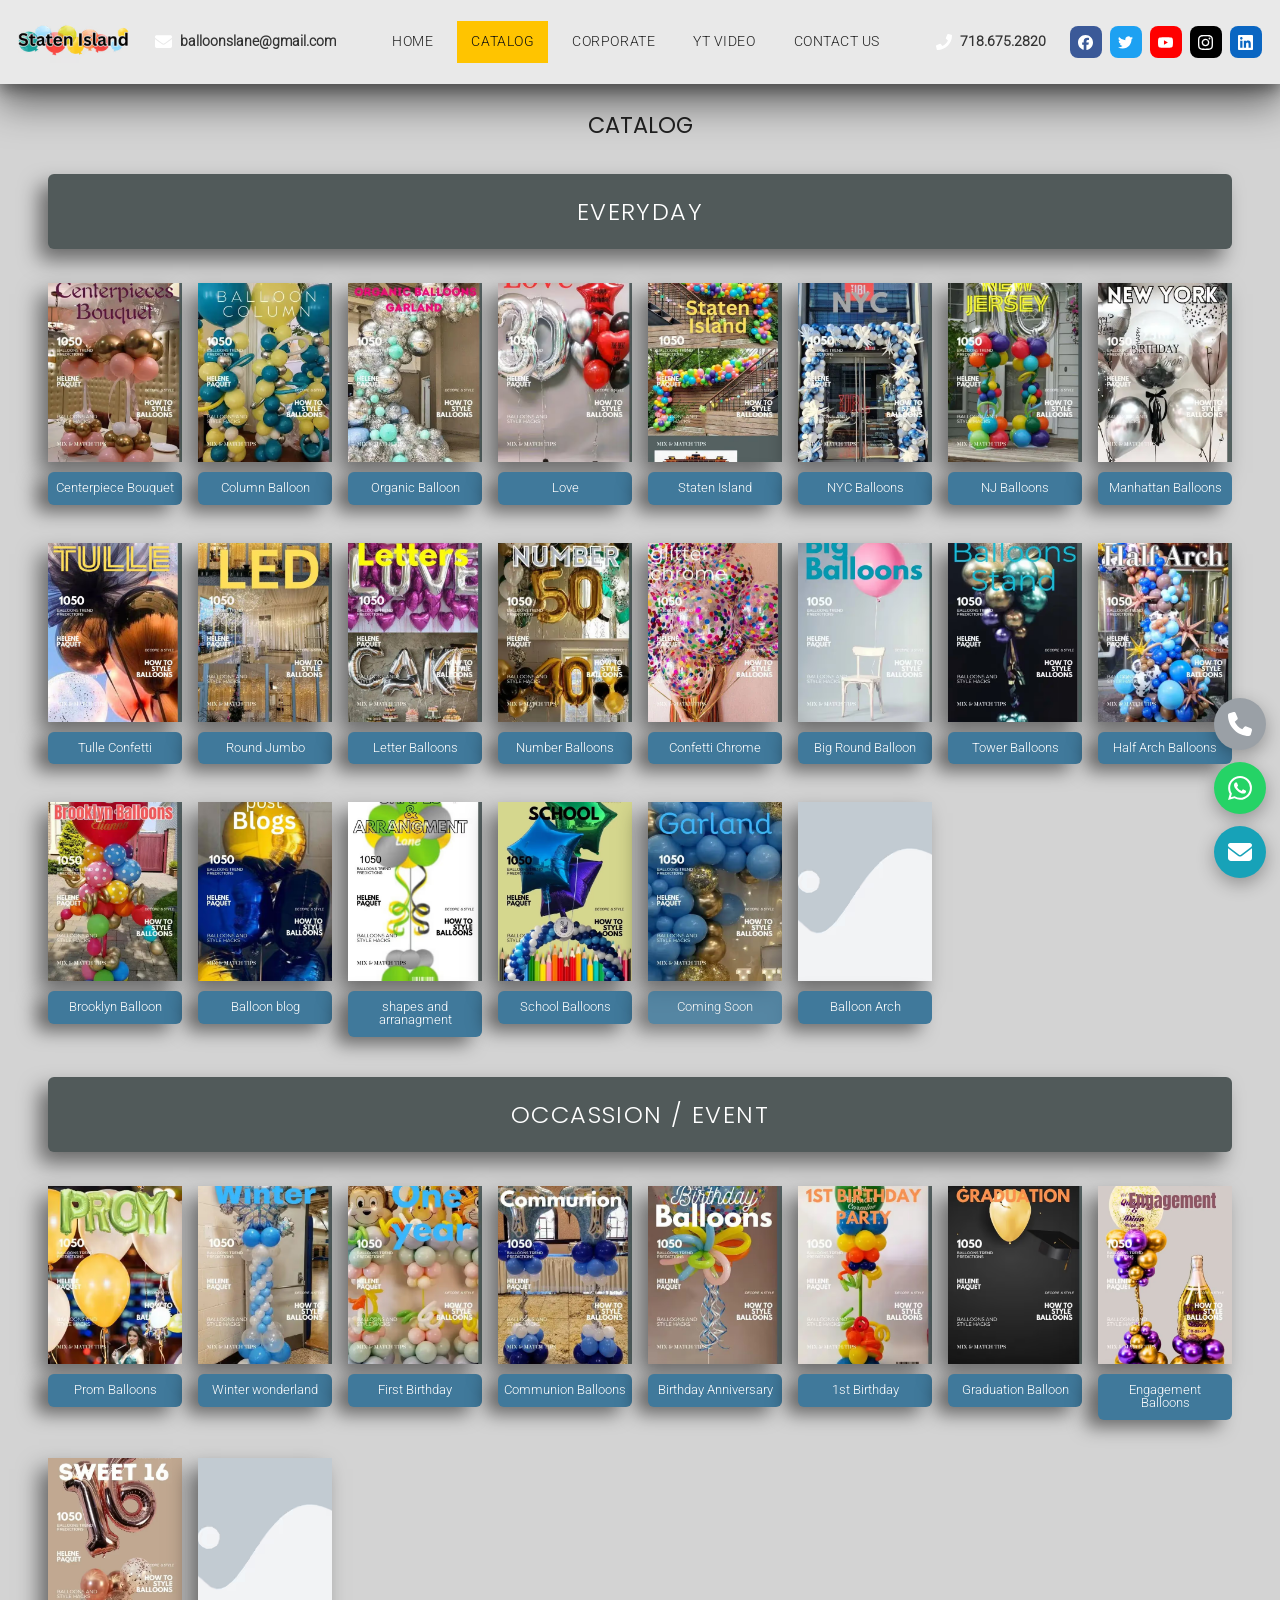
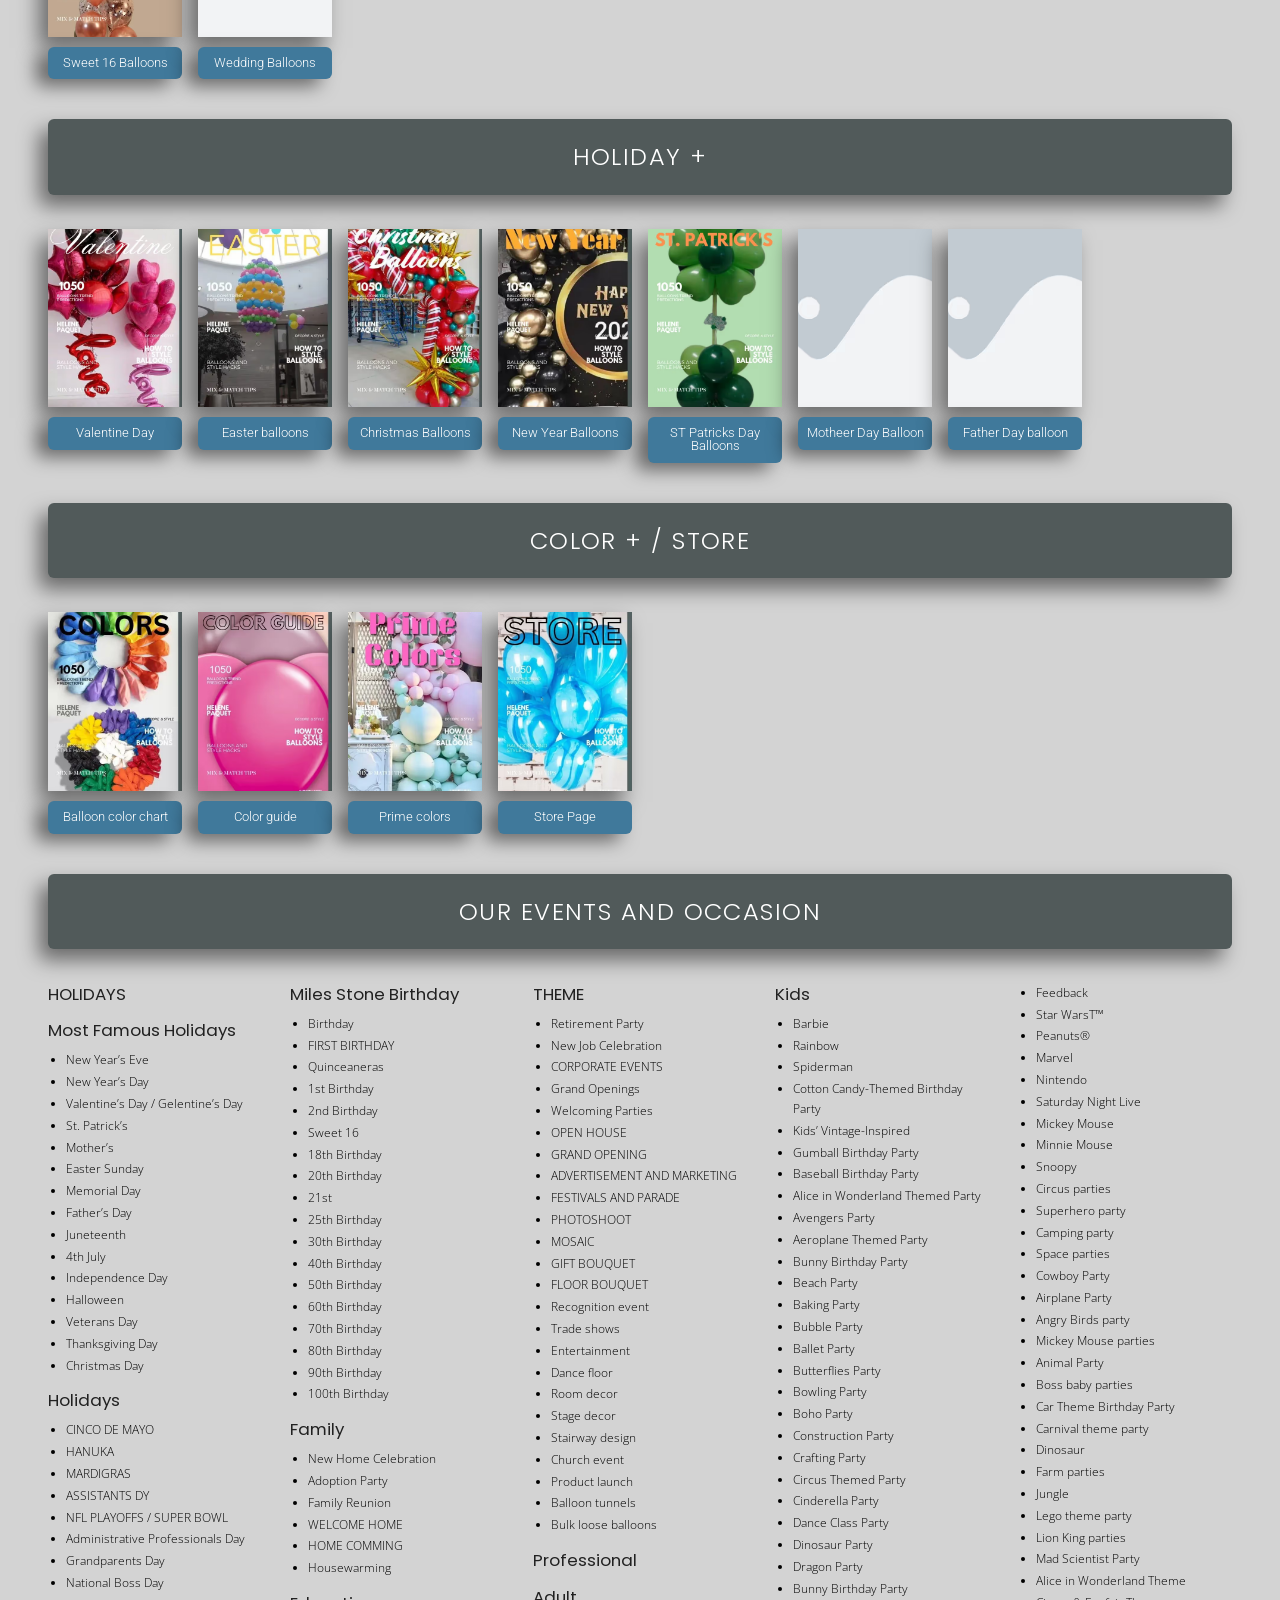
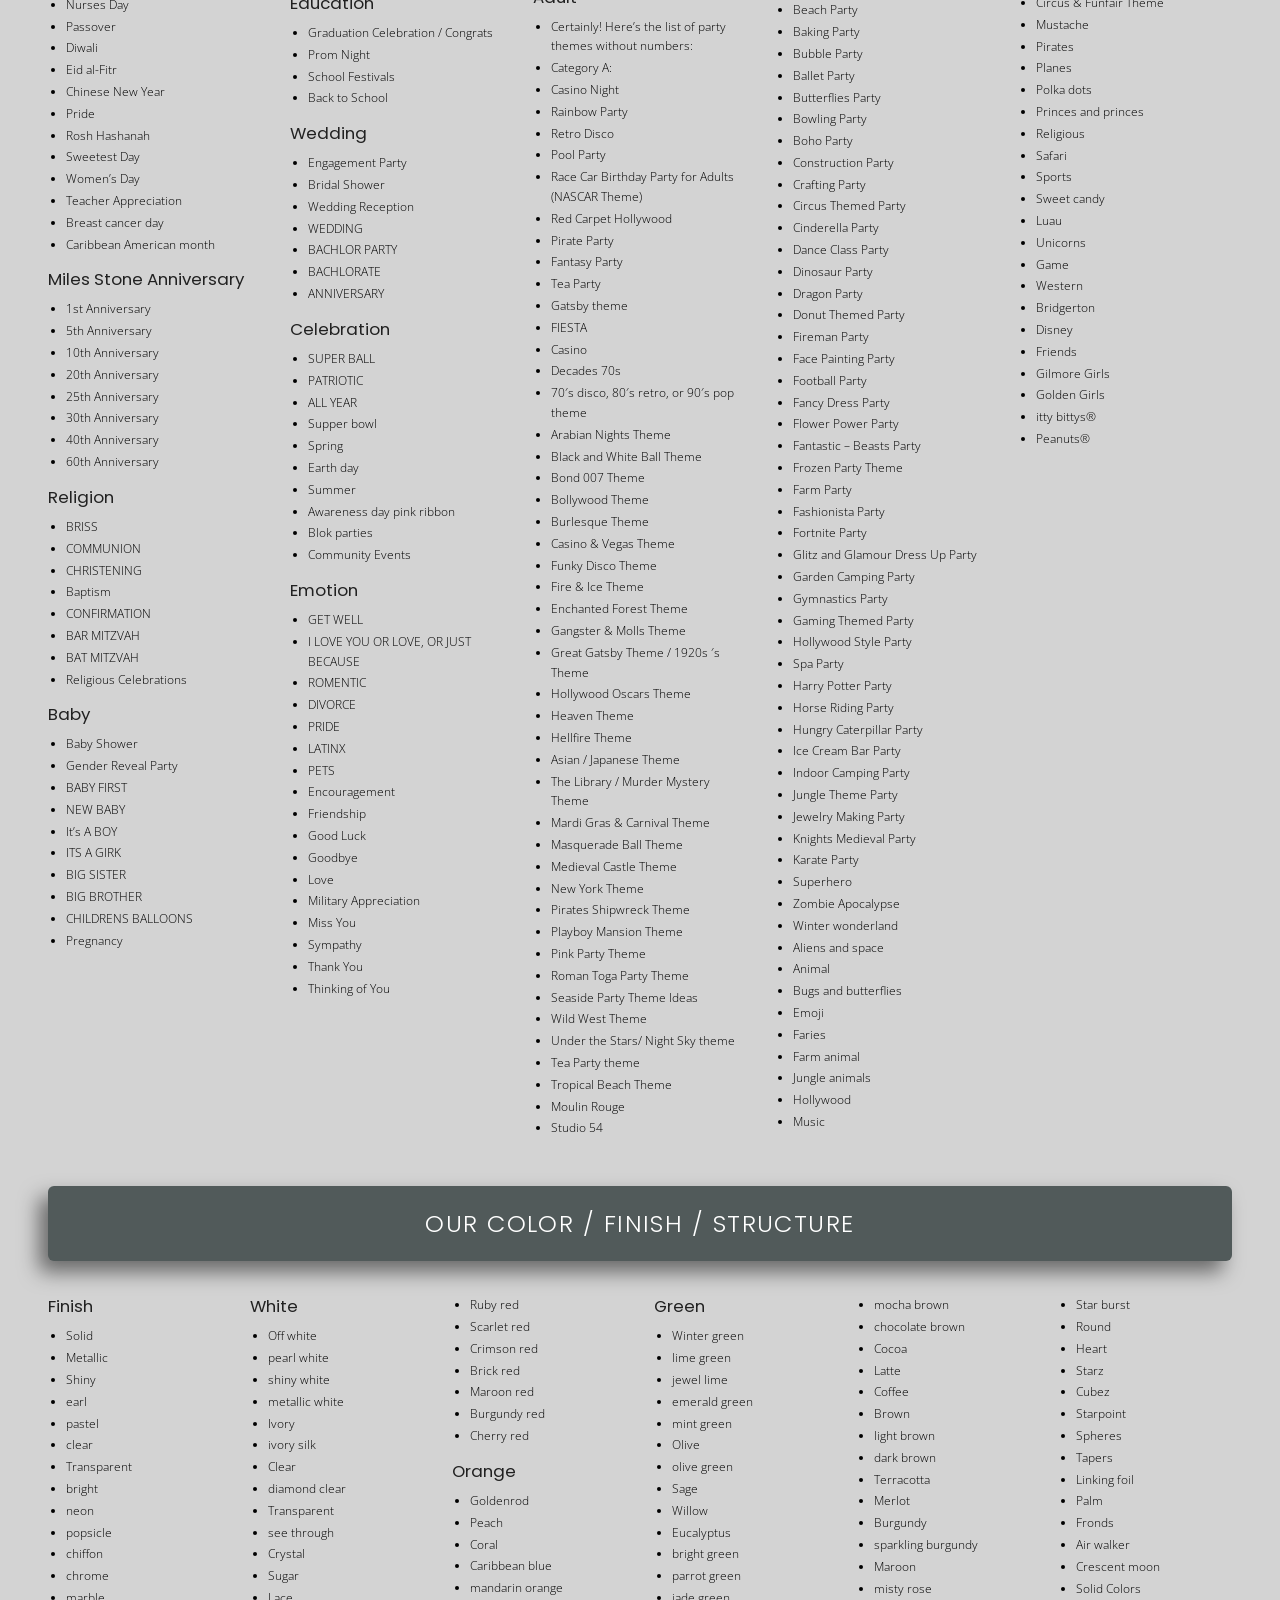
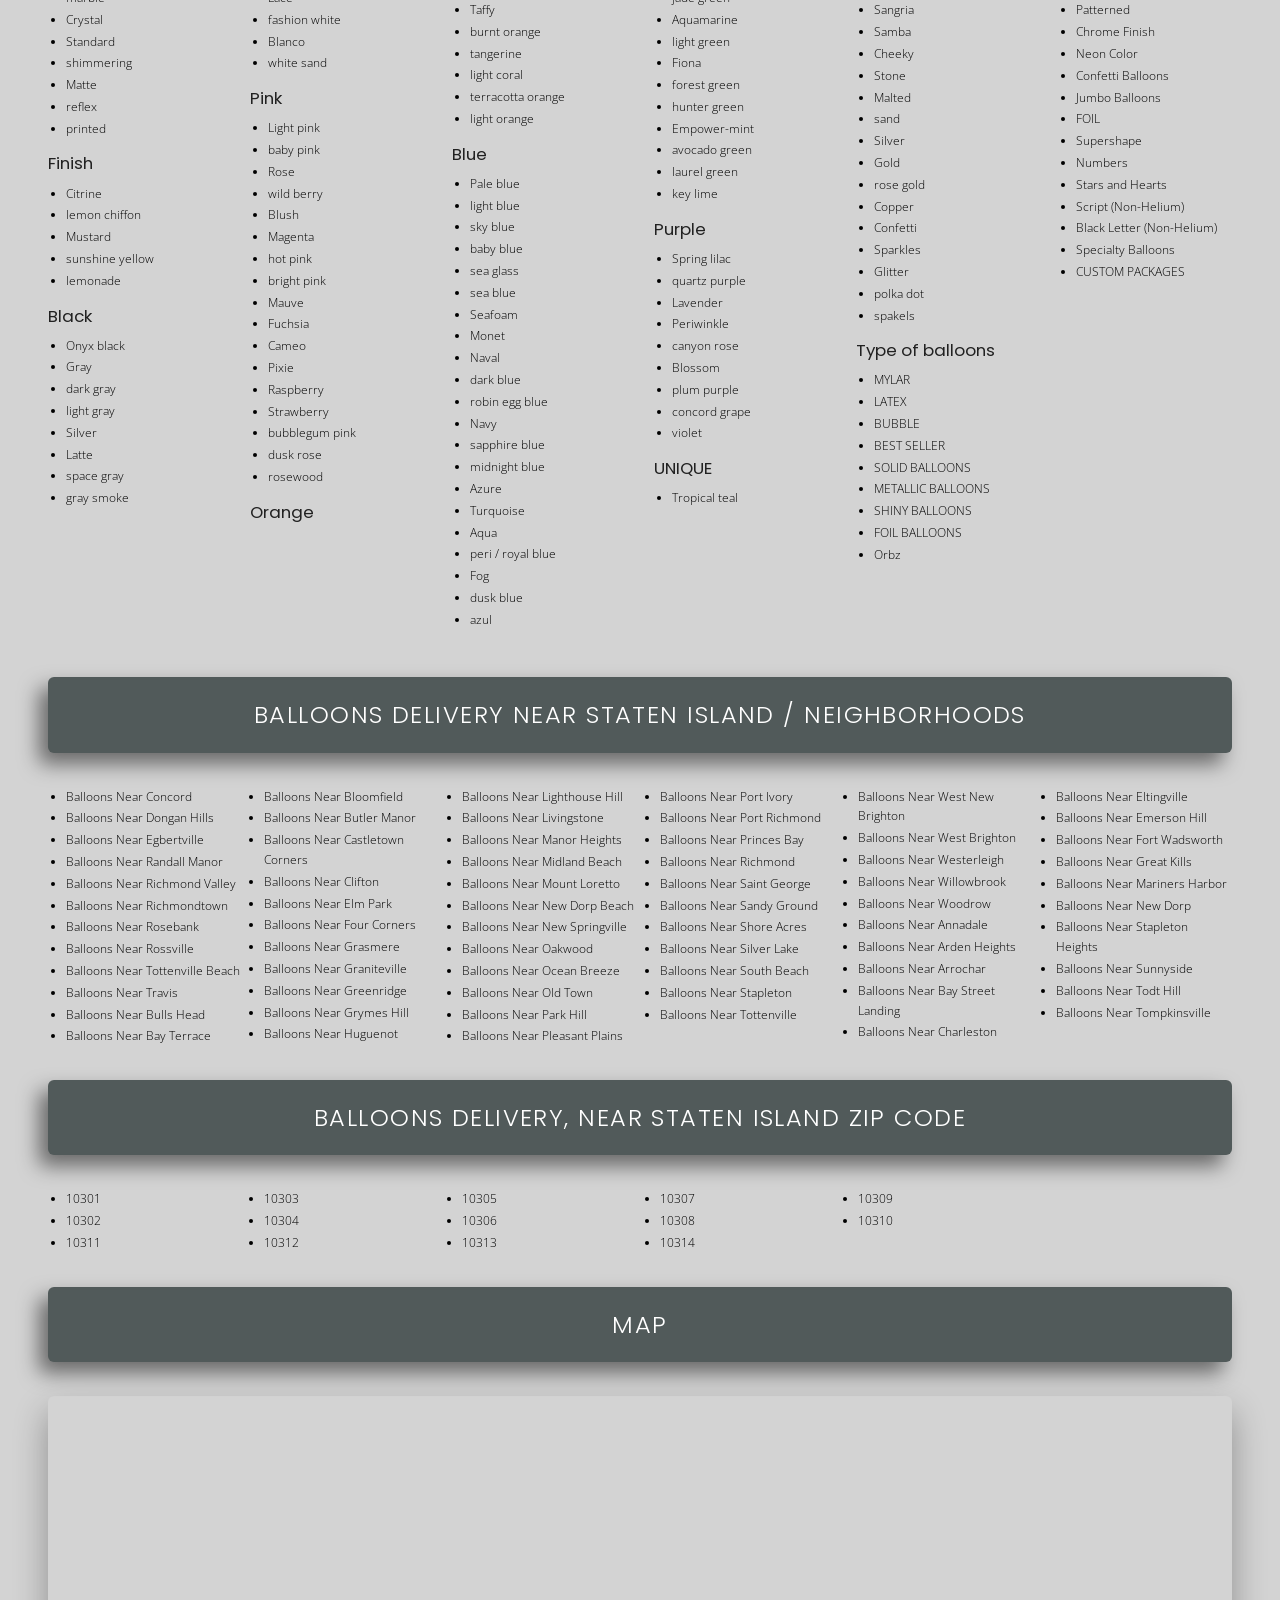
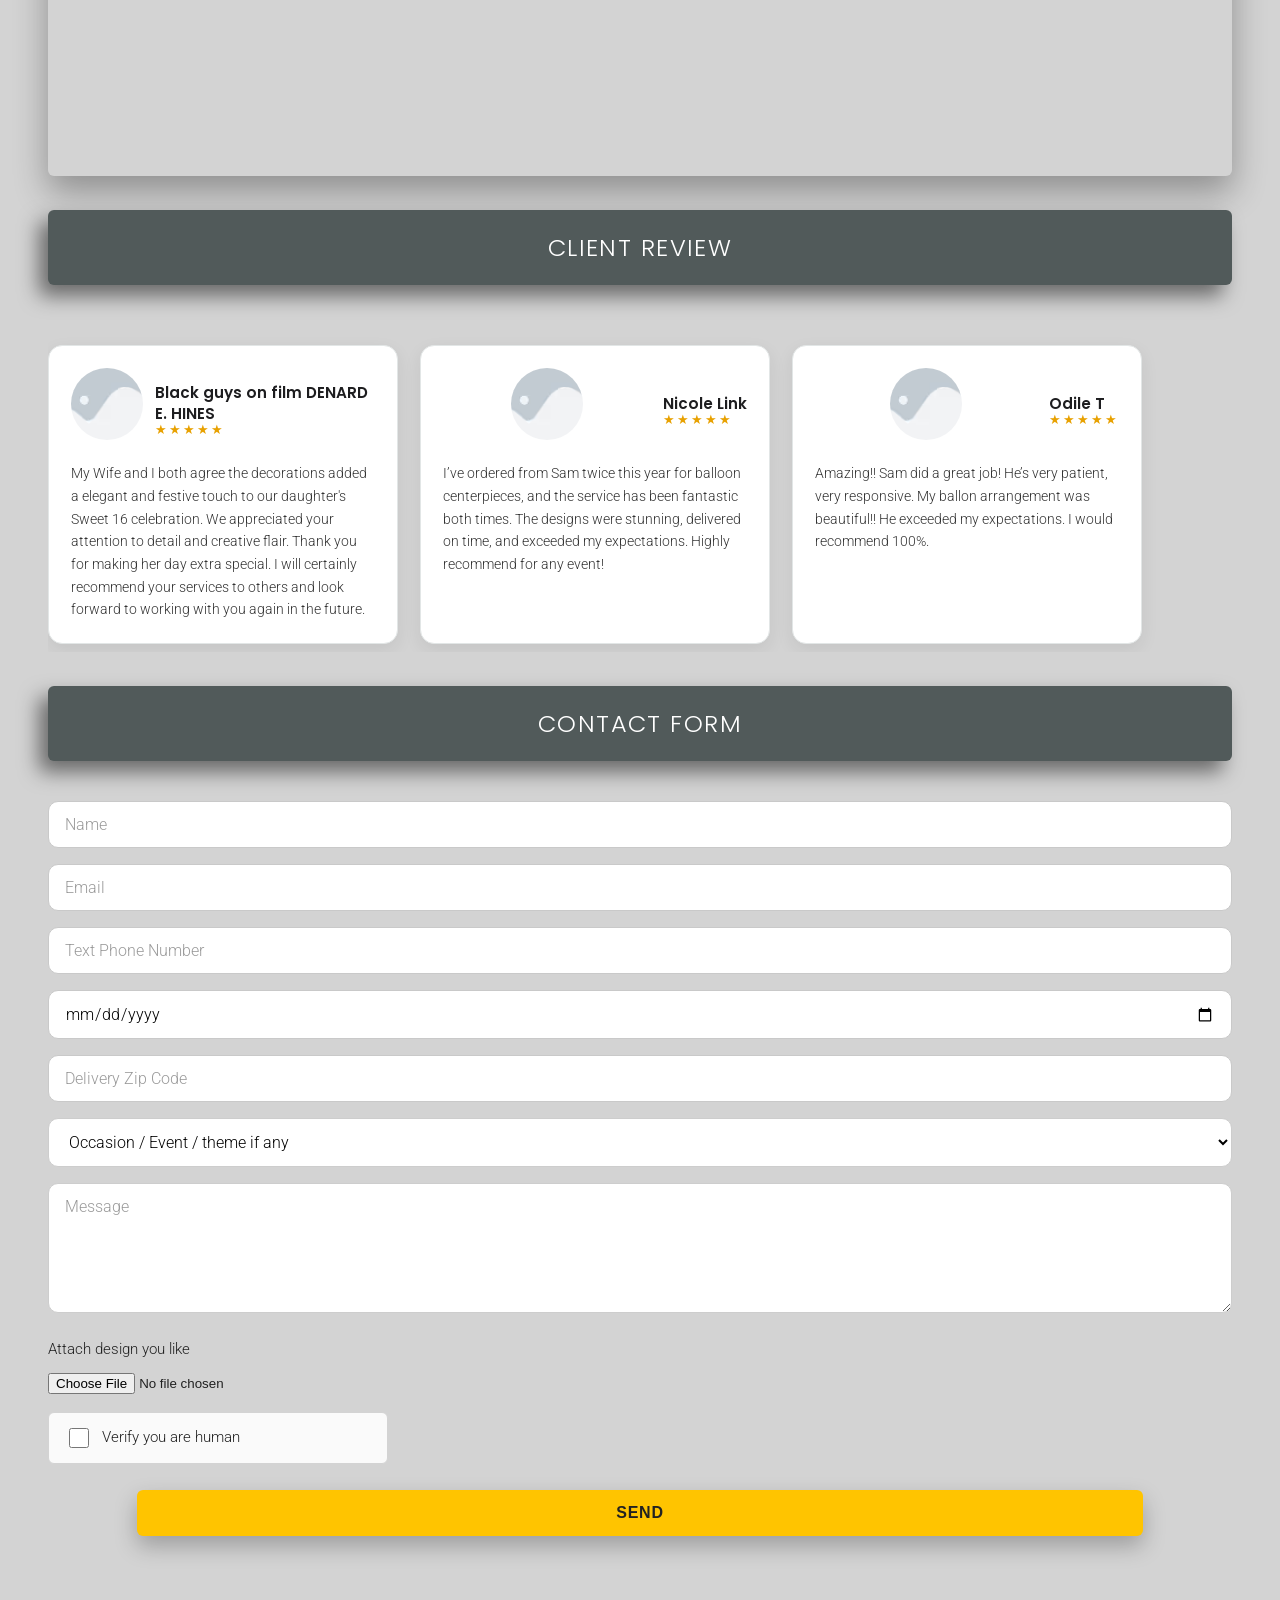
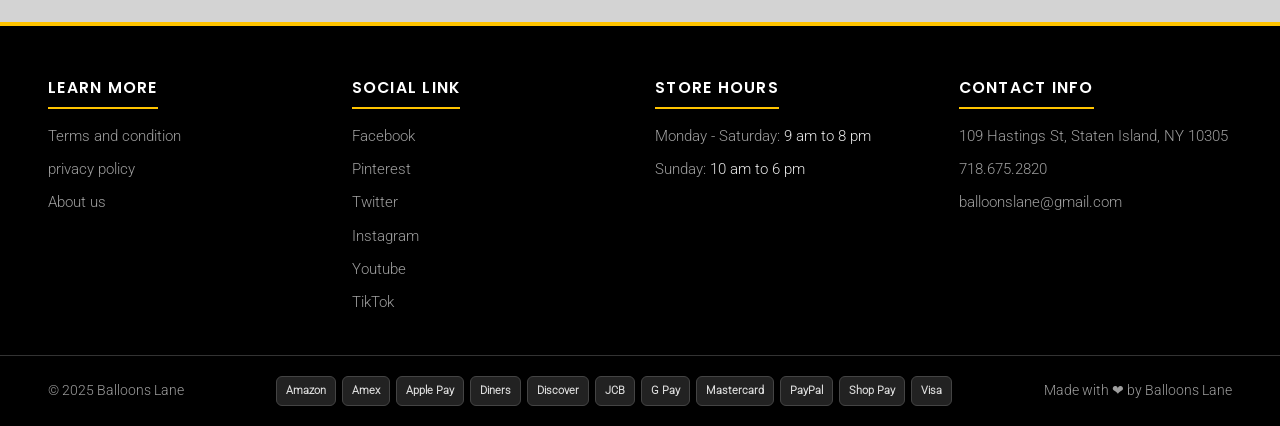
==== commit 516510fc: "Import website package" ====
--- a/catalog/index.html
+++ b/catalog/index.html
@@ -1,3 +1,3 @@
-<!DOCTYPE html><html lang="en"> <head><meta charset="utf-8"><meta name="viewport" content="width=device-width, initial-scale=1"><title>catalog - balloondeliverystatenisland.com</title><meta name="description" content="Browse the Balloons Lane catalog for Staten Island: balloon products, occasions, colors and finishes, delivery neighborhoods and zip codes, client reviews and the order inquiry form."><meta name="robots" content="index, follow"><link rel="canonical" href="https://balloondeliverystatenisland.com/catalog/"><meta property="og:type" content="website"><meta property="og:title" content="catalog - balloondeliverystatenisland.com"><meta property="og:description" content="Browse the Balloons Lane catalog for Staten Island: balloon products, occasions, colors and finishes, delivery neighborhoods and zip codes, client reviews and the order inquiry form."><meta property="og:url" content="https://balloondeliverystatenisland.com/catalog/"><meta property="og:image" content="https://balloondeliverystatenisland.com/images/balloon-delivery-staten-island-logo.png"><meta name="twitter:card" content="summary_large_image"><link rel="icon" href="/favicon.ico" sizes="any"><link rel="icon" type="image/png" href="/images/favicon.png"><link rel="apple-touch-icon" href="/images/apple-touch-icon.png"><link rel="preload" as="font" type="font/woff2" href="/fonts/roboto-300-latin.woff2" crossorigin fetchpriority="high"><style>@font-face{font-family:Open Sans;font-style:normal;font-weight:300;font-display:swap;src:url(/fonts/open-sans-300-latin-ext.woff2) format("woff2");unicode-range:U+0100-02BA,U+02BD-02C5,U+02C7-02CC,U+02CE-02D7,U+02DD-02FF,U+0304,U+0308,U+0329,U+1D00-1DBF,U+1E00-1E9F,U+1EF2-1EFF,U+2020,U+20A0-20AB,U+20AD-20C4,U+2113,U+2C60-2C7F,U+A720-A7FF}@font-face{font-family:Open Sans;font-style:normal;font-weight:300;font-display:swap;src:url(/fonts/open-sans-300-latin.woff2) format("woff2");unicode-range:U+0000-00FF,U+0131,U+0152-0153,U+02BB-02BC,U+02C6,U+02DA,U+02DC,U+0304,U+0308,U+0329,U+2000-206F,U+20AC,U+2122,U+2191,U+2193,U+2212,U+2215,U+FEFF,U+FFFD}@font-face{font-family:Poppins;font-style:normal;font-weight:300;font-display:swap;src:url(/fonts/poppins-300-latin-ext.woff2) format("woff2");unicode-range:U+0100-02BA,U+02BD-02C5,U+02C7-02CC,U+02CE-02D7,U+02DD-02FF,U+0304,U+0308,U+0329,U+1D00-1DBF,U+1E00-1E9F,U+1EF2-1EFF,U+2020,U+20A0-20AB,U+20AD-20C4,U+2113,U+2C60-2C7F,U+A720-A7FF}@font-face{font-family:Poppins;font-style:normal;font-weight:300;font-display:swap;src:url(/fonts/poppins-300-latin.woff2) format("woff2");unicode-range:U+0000-00FF,U+0131,U+0152-0153,U+02BB-02BC,U+02C6,U+02DA,U+02DC,U+0304,U+0308,U+0329,U+2000-206F,U+20AC,U+2122,U+2191,U+2193,U+2212,U+2215,U+FEFF,U+FFFD}@font-face{font-family:Poppins;font-style:normal;font-weight:400;font-display:swap;src:url(/fonts/poppins-400-latin-ext.woff2) format("woff2");unicode-range:U+0100-02BA,U+02BD-02C5,U+02C7-02CC,U+02CE-02D7,U+02DD-02FF,U+0304,U+0308,U+0329,U+1D00-1DBF,U+1E00-1E9F,U+1EF2-1EFF,U+2020,U+20A0-20AB,U+20AD-20C4,U+2113,U+2C60-2C7F,U+A720-A7FF}@font-face{font-family:Poppins;font-style:normal;font-weight:400;font-display:swap;src:url(/fonts/poppins-400-latin.woff2) format("woff2");unicode-range:U+0000-00FF,U+0131,U+0152-0153,U+02BB-02BC,U+02C6,U+02DA,U+02DC,U+0304,U+0308,U+0329,U+2000-206F,U+20AC,U+2122,U+2191,U+2193,U+2212,U+2215,U+FEFF,U+FFFD}@font-face{font-family:Poppins;font-style:normal;font-weight:500;font-display:swap;src:url(/fonts/poppins-500-latin-ext.woff2) format("woff2");unicode-range:U+0100-02BA,U+02BD-02C5,U+02C7-02CC,U+02CE-02D7,U+02DD-02FF,U+0304,U+0308,U+0329,U+1D00-1DBF,U+1E00-1E9F,U+1EF2-1EFF,U+2020,U+20A0-20AB,U+20AD-20C4,U+2113,U+2C60-2C7F,U+A720-A7FF}@font-face{font-family:Poppins;font-style:normal;font-weight:500;font-display:swap;src:url(/fonts/poppins-500-latin.woff2) format("woff2");unicode-range:U+0000-00FF,U+0131,U+0152-0153,U+02BB-02BC,U+02C6,U+02DA,U+02DC,U+0304,U+0308,U+0329,U+2000-206F,U+20AC,U+2122,U+2191,U+2193,U+2212,U+2215,U+FEFF,U+FFFD}@font-face{font-family:Poppins;font-style:normal;font-weight:600;font-display:swap;src:url(/fonts/poppins-600-latin-ext.woff2) format("woff2");unicode-range:U+0100-02BA,U+02BD-02C5,U+02C7-02CC,U+02CE-02D7,U+02DD-02FF,U+0304,U+0308,U+0329,U+1D00-1DBF,U+1E00-1E9F,U+1EF2-1EFF,U+2020,U+20A0-20AB,U+20AD-20C4,U+2113,U+2C60-2C7F,U+A720-A7FF}@font-face{font-family:Poppins;font-style:normal;font-weight:600;font-display:swap;src:url(/fonts/poppins-600-latin.woff2) format("woff2");unicode-range:U+0000-00FF,U+0131,U+0152-0153,U+02BB-02BC,U+02C6,U+02DA,U+02DC,U+0304,U+0308,U+0329,U+2000-206F,U+20AC,U+2122,U+2191,U+2193,U+2212,U+2215,U+FEFF,U+FFFD}@font-face{font-family:Roboto;font-style:normal;font-weight:300;font-display:swap;src:url(/fonts/roboto-300-latin-ext.woff2) format("woff2");unicode-range:U+0100-02BA,U+02BD-02C5,U+02C7-02CC,U+02CE-02D7,U+02DD-02FF,U+0304,U+0308,U+0329,U+1D00-1DBF,U+1E00-1E9F,U+1EF2-1EFF,U+2020,U+20A0-20AB,U+20AD-20C4,U+2113,U+2C60-2C7F,U+A720-A7FF}@font-face{font-family:Roboto;font-style:normal;font-weight:300;font-display:swap;src:url(/fonts/roboto-300-latin.woff2) format("woff2");unicode-range:U+0000-00FF,U+0131,U+0152-0153,U+02BB-02BC,U+02C6,U+02DA,U+02DC,U+0304,U+0308,U+0329,U+2000-206F,U+20AC,U+2122,U+2191,U+2193,U+2212,U+2215,U+FEFF,U+FFFD}:root{--yellow:#FFC400;--yellow-dark:#E0A800;--header-gray:#515A5A;--body-gray:#D3D3D3;--band-gray:#515A5A;--hero-dark:#5E5E5E;--ink:#212121;--muted:#9E9E9E;--card-blue:#40799B;--link-pink:#E91E63;--black:#000000;--wa-green:#25D366;--teal:#17A2B8;--fab-gray:#9AA0A6;--shadow-soft:0 16px 34px rgba(0,0,0,.32);--shadow-card:0 10px 22px rgba(0,0,0,.25);--shadow-product:-9px 11px 20px 0px rgba(0, 0, 0, .5);--shadow-band:-9px 11px 20px 0px rgba(0, 0, 0, .5);--radius:6px}*{box-sizing:border-box}html{scroll-behavior:smooth}body{margin:0;font-family:Segoe UI,Roboto,Helvetica Neue,Arial,sans-serif;color:var(--ink);background:var(--body-gray);line-height:1.7}h1,h2,h3,h4{line-height:1.35;margin:0 0 .6em;font-family:Poppins,Comfortaa,Segoe UI,sans-serif}img{max-width:100%;height:auto;display:block}a{color:var(--link-pink)}.container{max-width:none;width:100%;margin:0 auto;padding:0 clamp(16px,4vw,48px)}.band{background:var(--band-gray);border-radius:var(--radius);box-shadow:var(--shadow-band);text-align:center;padding:22px 18px;margin:34px auto;max-width:none}.band h2,.band h3{font-family:Poppins,Segoe UI,sans-serif;font-weight:300;text-transform:uppercase;letter-spacing:.06em;margin:0;color:#000;font-size:24px;line-height:.1}.band .sub{margin:.4em 0 0;color:#555;font-size:.95rem}.site-header{position:static;top:0;z-index:50;background:var(--header-gray);box-shadow:0 6px 14px #00000059,0 20px 38px #00000080}.header-contact{display:flex;align-items:center;gap:8px;font-size:.9rem;color:#fff}.header-contact a{color:#fff;text-decoration:none;font-weight:600}.main-nav a{text-decoration:none;color:#fff;font-weight:400;font-size:.85rem;text-transform:uppercase;letter-spacing:.04em;padding:9px 14px;border-radius:0;white-space:nowrap;transition:background .2s,color .2s}.main-nav a:hover,.main-nav a.active{background:#000;color:#fff}.nav-toggle{display:none;margin-left:auto;background:none;border:0;cursor:pointer;font-size:1.7rem;line-height:1;color:#fff;padding:6px 10px}.header-social a{width:32px;height:32px;border-radius:8px;background:#555;color:#fff;display:flex;align-items:center;justify-content:center;text-decoration:none;font-size:.8rem;font-weight:700}.hero-split{display:flex;padding:0;background:#5e5e5e;min-height:780px}.hero-pane{position:relative;width:50%}.hero-left{background:#5e5e5e;display:flex;flex-direction:column;justify-content:center}.hero-left:before{content:"";position:absolute;inset:0;background:#0009}.hero-left-text{position:relative;padding:90px 34px 90px 30px}.hero-left-text h1{font-family:Open Sans,sans-serif;font-size:clamp(25px,1.1rem + 1.6vw,34px);font-weight:300;color:#fff;line-height:1.3;text-wrap:balance;margin:0}.hero-left-text p{font-family:Roboto,sans-serif;font-size:clamp(13.5px,.7rem + .5vw,15.5px);font-weight:300;color:var(--yellow);margin:14px 0 0}.hero-right{overflow:hidden;background:#000}.hero-right video{position:absolute;inset:0;width:100%;height:100%;object-fit:cover;display:block}.video-section{background:#000;padding:40px 20px}.video-single{max-width:none;margin:0 auto;border-radius:18px;overflow:hidden;box-shadow:var(--shadow-soft)}.video-single iframe{width:100%;aspect-ratio:16/9;border:0;display:block}.btn{display:inline-block;border:0;cursor:pointer;text-decoration:none;font-weight:600;line-height:1;text-transform:uppercase;letter-spacing:.05em;border-radius:6px;box-shadow:var(--shadow-card);transition:transform .15s,box-shadow .15s}.btn:hover{transform:translateY(-2px)}.btn-yellow{background:var(--yellow);color:#222;padding:15px 46px;font-size:1rem}.btn-yellow:hover{background:var(--yellow-dark)}.btn-blue{background:var(--card-blue);color:#fff;padding:11px 26px;font-size:.85rem;border-radius:6px;box-shadow:var(--shadow-card)}.btn-wide{display:block;width:85%;margin:26px auto;text-align:center}.inquiry-form{background:transparent;border-radius:0;box-shadow:none;padding:6px 0 10px;max-width:none;margin:0 auto}.inquiry-form .row{display:grid;grid-template-columns:1fr 1fr;gap:16px}.inquiry-form .field{margin-bottom:16px}.inquiry-form label{display:block;font-weight:600;margin-bottom:6px;font-size:.92rem}.inquiry-form ::placeholder{color:#9a9a9a}.inquiry-form input[type=text],.inquiry-form input[type=email],.inquiry-form input[type=tel],.inquiry-form input[type=date],.inquiry-form select,.inquiry-form textarea{width:100%;padding:13px 16px;border:1px solid #c9c9c9;border-radius:10px;font-size:1rem;font-family:inherit;background:#fff}.inquiry-form textarea{border-radius:10px;min-height:130px;resize:vertical}.inquiry-form input:focus,.inquiry-form select:focus,.inquiry-form textarea:focus{outline:2px solid var(--yellow);border-color:var(--yellow)}.form-note{font-size:.85rem;color:#666;text-align:center;margin-top:12px}.card-grid{display:grid;grid-template-columns:repeat(auto-fill,minmax(240px,1fr));gap:26px;margin:26px 0}.cat-card{background:#fff;border-radius:var(--radius);box-shadow:var(--shadow-card);overflow:hidden;text-align:center;padding-bottom:20px;display:flex;flex-direction:column}.cat-card img{width:100%;aspect-ratio:1/1;object-fit:cover}.cat-card h3{font-size:1.05rem;margin:14px 12px 6px;text-transform:uppercase;letter-spacing:.03em}.cat-card p{font-size:.9rem;color:#555;margin:0 14px 14px;flex:1}.cat-card .btn-blue{margin:0 16px}.gallery-grid{display:grid;grid-template-columns:repeat(auto-fill,minmax(200px,1fr));gap:18px;margin:22px 0}.gallery-grid figure{margin:0;background:#fff;border-radius:12px;overflow:hidden;box-shadow:var(--shadow-card)}.gallery-grid img{width:100%;aspect-ratio:1/1;object-fit:cover}.gallery-grid figcaption{padding:10px;font-size:.82rem;text-align:center;color:#444}.corp-wrap{position:relative;max-width:none;margin:0 auto;padding:0;overflow:hidden}.corp-track{display:flex;width:max-content;padding:10px 0;animation:corp-scroll 30s linear infinite}.corp-logo{flex:0 0 280px;background:transparent;border-radius:0;box-shadow:none;height:150px;display:flex;align-items:center;justify-content:center;padding:10px 14px}.corp-logo img{max-width:240px;max-height:125px;width:auto;height:auto;object-fit:contain}@keyframes corp-scroll{0%{transform:translate(0)}to{transform:translate(-50%)}}@media(prefers-reduced-motion:reduce){.corp-track{animation:none}}.video-grid{display:grid;grid-template-columns:1fr 1fr;gap:26px;max-width:none;margin:0 auto}.video-card{border:0;border-radius:20px;overflow:hidden;background:#000;box-shadow:var(--shadow-soft)}.more-video{text-align:center;margin-top:18px}.seo-copy{max-width:1350px;box-sizing:border-box;margin:0 auto;text-align:center;padding:10px clamp(16px,4vw,48px) 30px}.seo-copy h2{font-size:clamp(1.3rem,2.6vw,1.8rem);margin:1.6em 0 .6em}.seo-copy h3{font-size:1.15rem;margin:1.4em 0 .5em}.seo-copy h4{font-size:1.05rem;margin:1.2em 0 .4em}.seo-copy p{margin:0 0 1em}.check-list{list-style:none;padding:0;margin:1em auto;max-width:640px;text-align:center}.check-list li{margin:.45em 0}.check-list li:before{content:"✔ ";color:#2e7d32;font-weight:800}.faq{max-width:none;margin:0 auto}.faq-item{background:#d3d9db;border-radius:8px;box-shadow:var(--shadow-card);margin-bottom:14px;overflow:hidden}.faq-q{width:100%;text-align:left;background:none;border:0;cursor:pointer;padding:18px 20px;font-size:1rem;font-weight:700;color:var(--ink);display:flex;gap:12px;align-items:center;font-family:inherit}.faq-q .marker{color:#000;font-size:.9em}.faq-a{max-height:0;overflow:hidden;transition:max-height .3s ease;padding:0 20px}.faq-item.open .faq-a{max-height:600px;padding:0 20px 18px}.loc-section{max-width:none;margin:0 auto 30px}.loc-grid{columns:6 150px;column-gap:22px;list-style:none;padding:0;margin:0}.loc-grid li{break-inside:avoid;margin-bottom:.4em;font-size:.9rem}.loc-grid a{color:#444;text-decoration:none}.loc-grid a:hover{color:var(--link-pink)}.review-grid{display:grid;grid-template-columns:repeat(auto-fill,minmax(280px,1fr));gap:24px;max-width:none;margin:0 auto}.review-card{background:#fff;border-radius:var(--radius);box-shadow:var(--shadow-card);padding:24px;text-align:center}.review-card img{width:72px;height:72px;border-radius:50%;object-fit:cover;margin:0 auto 12px}.review-card h4{margin:0 0 8px}.review-card p{font-size:.92rem;color:#555;margin:0}.contact-hero{background:var(--hero-dark);color:#fff;text-align:center;padding:60px 20px}.contact-hero h1{font-size:clamp(1.8rem,3.4vw,2.6rem);margin:0}.contact-cards{display:grid;grid-template-columns:repeat(auto-fit,minmax(240px,1fr));gap:22px;max-width:none;margin:34px auto}.contact-card{background:#fff;border-radius:var(--radius);box-shadow:var(--shadow-card);padding:28px;text-align:center}.contact-card h3{margin:0 0 10px;text-transform:uppercase;font-size:1rem;letter-spacing:.05em}.contact-card a{color:var(--ink);font-weight:700;text-decoration:none;font-size:1.05rem}.contact-card a:hover{color:var(--link-pink)}.map-embed{max-width:none;margin:0 auto 34px;border-radius:var(--radius);overflow:hidden;box-shadow:var(--shadow-soft)}.map-embed iframe{width:100%;height:380px;border:0;display:block}.social-row{display:flex;gap:12px;justify-content:center;margin:18px 0 40px}.social-row a{width:48px;height:48px;border-radius:12px;background:#333;color:#fff;display:flex;align-items:center;justify-content:center;text-decoration:none;font-weight:800;font-size:.85rem}.social-row a:hover{background:var(--yellow);color:#222}.site-footer{background:var(--black);color:var(--muted);margin-top:50px;border-top:4px solid var(--yellow)}.footer-grid{max-width:none;margin:0 auto;padding:48px clamp(16px,4vw,48px) 30px;display:grid;grid-template-columns:repeat(auto-fit,minmax(220px,1fr));gap:30px}.footer-grid h4{color:#fff;text-transform:uppercase;letter-spacing:.08em;font-size:.98rem;margin:0 0 16px;padding-bottom:9px;border-bottom:2px solid var(--yellow);display:inline-block}.footer-grid li{margin-bottom:10px;font-size:.94rem;line-height:1.55}.footer-grid a{color:var(--muted);text-decoration:none;transition:color .2s ease}.footer-grid a:hover{color:var(--yellow)}.footer-bottom{border-top:1px solid #333;max-width:none;margin:0 auto;padding:20px clamp(16px,4vw,48px);display:flex;align-items:center;justify-content:space-between;gap:16px;flex-wrap:wrap;font-size:.88rem}.pay-icons{display:flex;gap:8px;flex-wrap:wrap;justify-content:center}.contact-hero-banner{position:relative;background:linear-gradient(135deg,#2e6e9e,#5aa0c8,#e8730c);color:#fff;text-align:center;min-height:100vh;min-height:100svh;display:flex;align-items:center;justify-content:center;padding:90px 20px 120px}.contact-hero-inner{width:100%}.contact-hero-inner h1{font-size:clamp(2.9rem,6vw,4.4rem);margin:0 0 .3em;color:#fff;font-weight:700;text-shadow:0 2px 16px rgba(0,0,0,.5)}.contact-hero-inner .order-link{margin:.3em 0}.contact-hero-inner .order-link a{color:#fff;font-size:2rem;font-weight:600;text-decoration:none;text-shadow:0 2px 12px rgba(0,0,0,.5)}.contact-hero-inner .order-link a:hover{text-decoration:underline}.contact-hero-inner .lane-domain{color:#fff;opacity:.85;font-size:1.1rem;margin:.3em 0 0}.wave-divider{display:block;width:100%;height:70px;position:absolute;left:0;bottom:-1px}.wave-divider.top{top:-1px;bottom:auto;transform:scaleY(-1)}.info-bar-section{padding:10px 20px 30px;text-align:center}.info-bar{background:#cd6b2f;border-radius:6px;box-shadow:-16px 17px 17px #00000080;max-width:1250px;margin:36px auto 0;position:relative;z-index:2;display:grid;grid-template-columns:repeat(3,1fr);gap:14px;padding:30px 26px;color:#fff}.info-cell{display:flex;flex-direction:column;align-items:center;gap:10px}.info-icon{display:block;line-height:0}.info-icon svg{width:52px;height:52px;fill:#ffc72f}.info-cell a{color:#fff;text-decoration:none;font-size:1.2rem;font-weight:500}.info-cell a:hover{text-decoration:underline}.designs-section{position:relative;background:#62a9a4;text-align:center;margin:50px 0 0;padding:110px 20px}.designs-inner p{color:#fff;font-size:1.15rem;margin:0 0 18px}.designs-inner .btn{display:block;width:200px;margin:0 auto 14px;border-radius:42px;box-shadow:-15px 11px 19px #00000080}.designs-inner .btn-orange{background:#d3602d;padding:14px 50px}.designs-inner .btn-orange:hover{background:#d3602d}.designs-inner .btn-yellow-sm{background:#f90;color:#fff;padding:15px 30px}.btn-orange{background:#e67e22;color:#fff;padding:12px 30px;font-size:.95rem}.btn-orange:hover{background:#d35400}.btn-yellow-sm{background:var(--yellow);color:#8a6d00;padding:12px 30px;font-size:.95rem}.store-policy{text-align:center;padding:40px 20px 50px}.store-policy h2{font-size:1.6rem;font-weight:400;margin:0 0 .5em}.store-policy p{margin:0;color:#333}@media(max-width:700px){.info-bar{grid-template-columns:1fr;margin-top:-20px}.contact-hero-banner{padding:60px 20px 100px}}.fab-phone{background:var(--fab-gray)}.fab-wa{background:var(--wa-green)}.fab-mail{background:var(--teal)}@media(max-width:860px){.hero-split{flex-direction:column;min-height:0}.hero-pane{width:100%}.hero-right{aspect-ratio:16/9;min-height:0}.hero-left{min-height:560px}@media(max-width:600px){.hero-left{aspect-ratio:9/16;min-height:0}}.hero-left-text{padding:70px 24px 70px 30px}.hero-left{padding:40px 24px}.video-grid,.inquiry-form .row{grid-template-columns:1fr}.inquiry-form{padding:24px 18px}.nav-toggle{display:block}.main-nav{display:none;position:absolute;top:100%;left:0;right:0;z-index:55;flex-direction:column;flex-wrap:nowrap;gap:0;margin:0;background:var(--header-gray);box-shadow:0 18px 24px #00000059;padding:6px 0}.main-nav.open{display:flex}.main-nav a{padding:13px 20px;font-size:.95rem}.header-contact span.hide-m,.header-social{display:none}}.yt-facade{position:relative;width:100%;padding:0;border:0;background:#000;cursor:pointer;display:block}.yt-facade img{width:100%;aspect-ratio:16/9;object-fit:cover;display:block}.yt-facade .yt-play{position:absolute;top:50%;left:50%;transform:translate(-50%,-50%);width:64px;height:64px;border-radius:50%;background:#000000a6;color:#fff;font-size:1.5rem;display:flex;align-items:center;justify-content:center}.yt-facade:hover .yt-play,.yt-facade:focus-visible .yt-play{background:var(--yellow);color:#222}.video-card iframe{width:100%;aspect-ratio:16/9;border:0;display:block}:focus-visible{outline:3px solid var(--card-blue);outline-offset:2px}@media(prefers-reduced-motion:reduce){*,*:before,*:after{animation-duration:.01ms!important;transition-duration:.01ms!important;scroll-behavior:auto!important}}.header-social a{transition:filter .2s ease}.sr-only{position:absolute;width:1px;height:1px;overflow:hidden;clip:rect(0 0 0 0);white-space:nowrap}.cat-row{display:grid;grid-template-columns:repeat(8,1fr);gap:14px;margin:26px 0 6px}.cat-mini{display:block;text-decoration:none}.cat-mini img{width:100%;aspect-ratio:3/4;object-fit:cover;border:0;box-shadow:var(--shadow-product);background:#fff}.cat-mini .mini-btn{display:block;text-decoration:none;margin-top:10px;background:var(--card-blue);color:#fff;text-align:center;font-weight:600;font-size:.8rem;line-height:1;padding:10px 6px;border-radius:6px;box-shadow:var(--shadow-product)}.cat-mini:hover .mini-btn{background:#265d84}@media(max-width:1000px){.cat-row{grid-template-columns:repeat(4,1fr)}}@media(max-width:520px){.cat-row{grid-template-columns:1fr}}.seo-copy h2,.seo-copy h3,.seo-copy h4{font-weight:400}.loc-grid{list-style:disc;padding-left:18px}.loc-grid li{font-size:.88rem}.pay-strip{height:28px;width:auto;max-width:100%;margin:0 auto}@media(max-width:520px){.hero-left{min-height:400px}.hero-left-text{padding:54px 18px 54px 20px}.hero-left-text h1{font-size:27px}.hero-left-text p{font-size:14px}}.prod-grid{display:grid;grid-template-columns:repeat(8,1fr);gap:16px;margin:24px 0 40px}.prod-card{display:flex;flex-direction:column}.prod-card img{width:100%;aspect-ratio:3/4;object-fit:cover;border:0;box-shadow:var(--shadow-product);background:#fff}.prod-btn{display:block;margin-top:10px;background:var(--card-blue);color:#fff;text-align:center;font-weight:600;font-size:.8rem;line-height:1;padding:10px 6px;border-radius:6px;box-shadow:var(--shadow-product);text-decoration:none}a.prod-btn:hover{background:#265d84}.prod-btn.static{cursor:default;opacity:.85}@media(max-width:1000px){.prod-grid{grid-template-columns:repeat(4,1fr)}}@media(max-width:520px){.prod-grid{grid-template-columns:repeat(2,1fr)}}.social-row a:nth-child(1){background:#3b5998}.social-row a:nth-child(2){background:#55acee}.social-row a:nth-child(3){background:#262626}.social-row a:nth-child(4){background:#007bb5}.social-row a:nth-child(5){background:#cb2027}.social-row a:nth-child(6){background:#e62117}@media(max-width:1000px){.corp-logo{flex-basis:220px;height:130px}.corp-logo img{max-height:105px}}@media(max-width:560px){.corp-logo{flex-basis:180px;height:110px}.corp-logo img{max-height:88px}}.header-social a img{width:15px;height:15px;display:block}.social-row a img{width:22px;height:22px;display:block}.fab img{width:26px;height:26px;display:block}.contact-form-card{background:#fff;border-radius:var(--radius);box-shadow:var(--shadow-card);max-width:1000px;margin:0 auto 40px;padding:28px}.contact-form-card .field label{position:absolute;width:1px;height:1px;overflow:hidden;clip:rect(0 0 0 0);white-space:nowrap}.contact-form-card .form-note{margin-top:14px}.contact-hero-inner h1,.contact-hero-inner .order-link a,.contact-hero-inner .lane-domain{text-shadow:0 2px 10px rgba(0,0,0,.55)}.map-embed.tall iframe{height:450px}.map-embed.narrow{max-width:1250px}.fab img{width:24px;height:24px}.elementor-shape{overflow:hidden;position:absolute;left:0;width:100%;line-height:0;direction:ltr;z-index:2}.elementor-shape-bottom{bottom:-1px;transform:rotate(180deg)}.elementor-shape svg{display:block;width:calc(213% + 1.3px);height:169px;position:relative;left:50%;transform:translate(-50%) rotateY(180deg)}.elementor-shape .elementor-shape-fill{fill:#e4e6e6}@media(max-width:768px){.elementor-shape svg{width:calc(300% + 1.3px);height:111px}}.social-row a svg{width:22px;height:22px;fill:#fff}.social-row a:hover svg{fill:#222}.fancy-wave{position:absolute;top:-1px;left:0;width:100%;line-height:0;z-index:2}.fancy-wave svg{display:block;width:100%;height:110px}.fancy-wave .w1{fill:#e4e6e6;opacity:.35}.fancy-wave .w2{fill:#e4e6e6;opacity:.6}.fancy-wave .w3{fill:#e4e6e6;opacity:1}@media(max-width:768px){.fancy-wave svg{height:70px}}@media(max-width:700px){.footer-grid{grid-template-columns:1fr 1fr;gap:26px;padding-top:38px}.footer-bottom{justify-content:center;text-align:center}.pay-strip{max-width:100%;height:auto}}@media(max-width:860px){.header-inner{gap:10px 12px}.brand{order:1}.header-contact-email{order:1;margin-left:auto}.header-contact-email span.hide-m{display:inline}.nav-toggle{order:2;margin-left:0}.header-contact-phone{order:2}.header-social{order:2;display:flex;margin-left:auto;gap:6px}.header-social a{width:27px;height:27px;border-radius:6px}.header-social a img{width:13px;height:13px}.header-contact{font-size:.84rem}.header-contact svg{flex:none}}img,iframe,video{max-width:100%}html,body{overflow-x:clip}@media(max-width:700px){.band h2,.band h3{font-size:20px;line-height:1.3}.seo-copy h2{font-size:1.3rem;line-height:1.32}.seo-copy h3{font-size:1.08rem;line-height:1.38}.seo-copy h4{font-size:1rem;line-height:1.42}.seo-copy p{line-height:1.65}.faq-q{line-height:1.4}.inquiry-form input,.inquiry-form select,.inquiry-form textarea{font-size:16px}}.catalog-wrap .loc-section h3{font-family:Roboto,sans-serif;font-size:20px;font-weight:300;color:#000;text-align:left;line-height:1.3;margin:20px 0 8px}.catalog-wrap .loc-section h4{font-family:Roboto,sans-serif;font-size:16px;font-weight:300;color:#000;text-align:left;line-height:1.35;margin:14px 0 6px}.catalog-wrap .loc-grid{font-family:Open Sans,sans-serif;font-size:12px;font-weight:300;color:#000;line-height:1.65}.catalog-wrap .loc-grid li{font-size:12px;margin-bottom:2px}.blocks-grid{display:grid;grid-template-columns:repeat(auto-fill,minmax(215px,1fr));gap:4px 28px;align-items:start;text-align:left}.cat-block{min-width:0}.mini-list{list-style:disc;padding-left:18px;margin:0 0 14px;text-align:left;font-family:Open Sans,sans-serif;font-size:12px;font-weight:300;color:#000;line-height:1.65}.mini-list li{font-size:12px;margin-bottom:2px}.catalog-hero{background:#e4e6e6;color:#111;text-align:center;padding:44px 20px 26px}.catalog-hero h1{font-size:clamp(1.8rem,3.4vw,2.6rem);margin:0;color:#111}.review-marquee{overflow:hidden;padding:26px 0 8px}.review-track{display:flex;gap:22px;width:max-content;animation:review-scroll 60s linear infinite}.review-card{flex:0 0 350px;background:#fff;border:1px solid #e2e6e6;border-radius:14px;box-shadow:0 6px 18px #00000012;padding:22px;text-align:left}.review-head{display:flex;align-items:center;gap:12px;margin-bottom:10px}.review-ava{flex:none;width:46px;height:46px;border-radius:50%;background:linear-gradient(135deg,#ffc72f,#f39c12);color:#fff;display:flex;align-items:center;justify-content:center;font-family:Poppins,sans-serif;font-weight:600;font-size:1rem}.review-card h4{font-family:Poppins,sans-serif;font-size:.95rem;font-weight:600;margin:0;color:#1d1d1f}.review-stars{color:#e8a100;font-size:.8rem;letter-spacing:2px;line-height:1}.review-card p{font-size:.86rem;line-height:1.65;color:#333;margin:0}@keyframes review-scroll{0%{transform:translate(0)}to{transform:translate(-50%)}}@media(max-width:520px){.review-card{flex-basis:300px}}section[id]{scroll-margin-top:96px}@media(max-width:860px){section[id]{scroll-margin-top:148px}}.catalog-wrap .review-card{text-align:left;margin:0}.catalog-wrap .centered-blocks .cat-block h3,.catalog-wrap .centered-blocks .cat-block h4{text-align:center}.catalog-wrap .centered-blocks .mini-list{text-align:center;list-style-position:inside;padding-left:0}.catalog-wrap .centered-blocks .cat-block h3,.catalog-wrap .centered-blocks .cat-block h4{text-align:left}.catalog-wrap .centered-blocks .mini-list{text-align:left;list-style-position:outside;padding-left:18px}.blocks-grid{grid-template-columns:repeat(auto-fit,minmax(215px,240px));justify-content:center}@media(max-width:600px){.hero-left{background-image:url(/images/hero-bg.avif)}}@media(max-width:600px){.container{padding-left:12px;padding-right:12px}.band{padding:16px 12px;margin:24px auto}.band h2,.band h3{font-size:18px}.catalog-hero{padding:28px 12px 18px}.catalog-hero h1{font-size:1.5rem}.contact-hero{padding:40px 12px}.contact-hero h1{font-size:1.5rem}.contact-hero-banner{padding:60px 12px 90px}.contact-hero-inner h1{font-size:2.1rem}.contact-hero-inner .order-link a{font-size:1.4rem}.contact-hero-inner .lane-domain{font-size:.95rem}.catalog-wrap .loc-section{margin-bottom:22px}.catalog-wrap .loc-section h3{font-size:17px}.catalog-wrap .loc-section h4{font-size:14px}.seo-copy{padding:8px 12px 20px}.seo-copy h2{font-size:1.2rem}.video-section{padding:28px 12px}.card-grid{gap:18px;margin:18px 0}.cat-card{padding-bottom:16px}.cat-card h3{font-size:.98rem}.gallery-grid{gap:14px;margin:16px 0}.video-grid{gap:18px}.review-marquee{padding:18px 0 4px}.review-card{padding:18px 16px}.faq-item{margin-bottom:10px}.faq-q{padding:14px 16px}.faq-item.open .faq-a{padding:0 16px 14px}.inquiry-form{padding:16px 12px}.contact-form-card{padding:20px 16px;margin-bottom:28px}.contact-cards{margin:24px auto;gap:16px}.contact-card{padding:20px 16px}.map-embed{margin-bottom:24px}.map-embed iframe{height:300px}.map-embed.tall iframe{height:360px}.info-bar-section{padding:8px 12px 20px}.info-bar{padding:22px 16px;gap:10px}.info-icon svg{width:40px;height:40px}.info-cell a{font-size:1rem}.designs-section{padding:60px 12px}.designs-inner p{font-size:1rem}.store-policy{padding:28px 12px 36px}.store-policy h2{font-size:1.3rem}.social-row{margin:14px 0 28px}.social-row a{width:44px;height:44px}.footer-grid{padding:32px 12px 20px;gap:20px}.footer-bottom{padding:14px 12px}.header-inner{padding:8px 12px}.brand img{height:52px}.btn-yellow{padding:13px 28px}.btn-blue{padding:10px 20px}}.field-error{color:#b71c1c;font-size:.85rem;margin:6px 0 0}.field-invalid{border-color:#b71c1c!important}.inquiry-form button[type=submit]:disabled{opacity:.7}@media(min-width:1024px){.blocks-grid--5{grid-template-columns:repeat(5,1fr)}.blocks-grid--6{grid-template-columns:repeat(6,1fr)}.blocks-grid--4{grid-template-columns:repeat(4,1fr)}.blocks-grid--5,.blocks-grid--6,.blocks-grid--4{gap:4px 14px}}@media(min-width:700px)and (max-width:1023px){.blocks-grid--5,.blocks-grid--6{grid-template-columns:repeat(3,1fr)}.blocks-grid--4{grid-template-columns:repeat(2,1fr)}}@media(min-width:520px)and (max-width:699px){.blocks-grid--5,.blocks-grid--6,.blocks-grid--4{grid-template-columns:repeat(2,1fr)}}@media(max-width:519px){.blocks-grid--5,.blocks-grid--6,.blocks-grid--4{grid-template-columns:1fr}}.school-logo{display:flex;align-items:flex-end;gap:6px;line-height:1}.school-logo-word{font-family:Poppins,sans-serif;font-weight:600;font-size:34px;letter-spacing:-.02em;color:#fff;text-transform:lowercase}.school-logo-balloons{display:flex;gap:2px;padding-bottom:8px}.school-logo-balloons i{display:block;width:14px;height:18px;border-radius:50%/55% 55% 45% 45%}.school-logo-balloons i:nth-child(1){background:#2e6e9e}.school-logo-balloons i:nth-child(2){background:#ffc400}.school-logo-balloons i:nth-child(3){background:#e91e63}@media(max-width:640px){.school-logo-word{font-size:26px}}.hero-left{background:url(/images/hero-bg.avif) center 20%/cover no-repeat}.corp-text-logo{font-family:Poppins,sans-serif;font-weight:600;font-size:28px;color:#111;white-space:nowrap}html,body{overflow-x:hidden;max-width:100%}section,div,header,footer,main{max-width:100%}.band{background:#515a5a;color:#fff}.band h2,.band h3{color:#fff;line-height:1.3}.hero-split{background:#5e5e5e;margin-top:-20px}.hero-left-text h1{font-family:Roboto,sans-serif;font-size:30px;font-weight:400;color:#fff;background:transparent;border-radius:0;box-shadow:none}.hero-left-text p{font-family:Roboto,sans-serif;font-weight:200;color:#fff}.btn-blue{background:#40799b;color:#fff!important;padding:15px 46px;font-size:1rem;box-shadow:-12px 7px 18px #00000080}.btn-blue:hover,.btn-blue:focus{background:#40799b;color:#fff!important}.btn-send{background:#000;color:#fff!important;padding:15px 46px;font-size:1rem}.btn-send:hover,.btn-send:focus{background:#000;color:#fff!important}.btn-send:disabled{opacity:.75}.cat-mini .mini-btn,.prod-btn{font-family:Roboto,sans-serif;font-weight:300;color:#fff!important;box-shadow:-12px 7px 18px #00000080}.cat-mini img,.prod-card img{box-shadow:-9px 11px 20px #00000080}.seo-copy{width:90%;max-width:90%;margin:0 auto}.seo-copy ul{text-align:left;max-width:100%}.form-note-error{color:#b71c1c;font-weight:600}.form-note-success{color:#1b5e20;font-weight:600}.inquiry-form input,.inquiry-form textarea,.inquiry-form select{border-color:#cdcdcd}.inquiry-form input[type=number]{width:100%;padding:12px 14px;border:1px solid #CDCDCD;border-radius:6px;font:inherit;background:#fff}.list-heading{font-size:1.05rem;font-weight:400;margin:0 0 .5em}.loc-grid-6{columns:6 150px}.review-ava-img{width:56px;height:56px;border-radius:50%;object-fit:cover;flex:0 0 auto}.pay-icons{display:flex;flex-wrap:wrap;gap:6px;justify-content:center;max-width:100%}.pay-icons span{background:#222;border:1px solid #444;border-radius:6px;color:#ddd;font-size:.68rem;font-weight:700;padding:5px 9px;white-space:nowrap}.contact-hero-banner{background:#5e5e5e}.contact-hero-img{position:absolute;inset:0;width:100%;height:100%;object-fit:cover;object-position:top center;display:block}.contact-hero-banner:before{content:"";position:absolute;inset:0;background:#00000080;z-index:1}.contact-hero-inner{position:relative;z-index:2}.contact-hero-inner h1{font-family:Open Sans,sans-serif;font-size:71px;font-weight:500;color:#fff;text-align:center}.contact-hero-inner .order-link a{font-family:Open Sans,sans-serif;font-size:38px;font-weight:400;color:#fff}.elementor-shape .elementor-shape-fill{fill:#d0d3d4}.info-bar-section{background:#d0d3d4}.info-bar{background:#62a9a4}.info-cell h3{margin:0;font-weight:500}.info-cell h3 a{color:#e7e7e7}.contact-social{display:flex;gap:14px;justify-content:center;margin-top:26px;flex-wrap:wrap}.contact-social a{display:inline-flex}.contact-map iframe{width:100%;height:600px;border:0;display:block}.designs-section{background:#d0d3d4}.designs-section h2{color:#212121}.designs-buttons{display:flex;gap:20px;justify-content:center;flex-wrap:wrap;margin-top:22px}.btn-catalog{background:#d3602d;color:#fff!important;border-radius:42px;padding:14px 50px;box-shadow:-15px 11px 19px #00000080}.btn-catalog:hover,.btn-catalog:focus{background:#d3602d;color:#fff!important}.btn-colors{background:#f90;color:#fff!important;border-radius:42px;padding:15px 30px;box-shadow:-15px 11px 19px #00000080}.btn-colors:hover,.btn-colors:focus{background:#f90;color:#fff!important}.policy-section{text-align:center;padding:40px 20px 50px}.policy-section h2{font-size:1.6rem;font-weight:400;margin:0 0 .5em}.policy-section p{margin:0;color:#333}.legal-page{background:#5e5e5e;color:#fff}.legal-inner{width:90%;max-width:90%;margin:0 auto;padding:40px 0 60px}.legal-inner a{color:#fff;text-decoration:underline}.legal-inner h2,.legal-inner h3,.legal-inner h4{color:#fff}.legal-icons{display:flex;gap:16px;margin-top:24px}.cat-row,.prod-grid{grid-template-columns:repeat(8,minmax(0,1fr))}.blocks-grid--5{grid-template-columns:repeat(5,minmax(0,1fr))}.blocks-grid--6{grid-template-columns:repeat(6,minmax(0,1fr))}@media(max-width:1024px){.cat-row,.prod-grid{grid-template-columns:repeat(4,minmax(0,1fr))}.blocks-grid--5,.blocks-grid--6{grid-template-columns:repeat(3,minmax(0,1fr))}.loc-grid-6{columns:4 150px}.contact-hero-inner h1{font-size:56px}}@media(max-width:899px){.hero-split{flex-direction:column;min-height:0}.hero-pane{width:100%}.hero-right{display:none}.hero-left{min-height:560px}.loc-grid-6{columns:3 150px}.contact-hero-inner h1{font-size:48px}.contact-hero-inner .order-link a{font-size:32px}}@media(max-width:779px){.cat-row,.prod-grid,.blocks-grid--5,.blocks-grid--6{grid-template-columns:repeat(2,minmax(0,1fr))}.loc-grid-6{columns:2 150px}.hero-left{min-height:480px}.contact-hero-inner h1{font-size:40px}.contact-map iframe{height:420px}}@media(max-width:480px){.cat-row{grid-template-columns:minmax(0,1fr)}.prod-grid{grid-template-columns:repeat(2,minmax(0,1fr))}.blocks-grid--5,.blocks-grid--6{grid-template-columns:minmax(0,1fr)}.loc-grid-6{columns:1}.band h2,.band h3{font-size:19px}.hero-left-text h1{font-size:26px}.contact-hero-inner h1{font-size:34px}.contact-hero-inner .order-link a{font-size:26px}.designs-buttons{flex-direction:column;align-items:center}}.hero-left{background:#5e5e5e}.site-header{position:sticky;top:0;z-index:50;background:#e9e9e9;box-shadow:0 6px 14px #00000059,0 20px 38px #00000080}.header-inner{position:relative;max-width:1280px;margin:0 auto;padding:10px 18px;display:flex;align-items:center;gap:24px;flex-wrap:wrap}.brand{display:flex;align-items:center;text-decoration:none}.brand img{height:64px;width:auto;display:block}.header-contact{display:flex;align-items:center;gap:8px;font-size:.9rem;color:#333}.header-contact a{color:#333;text-decoration:none;font-weight:600}.main-nav{margin:0 auto;display:flex;gap:10px;flex-wrap:nowrap;justify-content:center}.main-nav a,.main-nav a:link,.main-nav a:visited{color:#212121;text-decoration:none;font-weight:400;font-size:.85rem;text-transform:uppercase;letter-spacing:.04em;padding:9px 14px;border-radius:0;white-space:nowrap;transition:background .2s,color .2s}.main-nav a:hover{background:#000;color:#fff}.main-nav a.active{background:#ffc400;color:#111}.nav-toggle{display:none;margin-left:auto;background:none;border:0;cursor:pointer;font-size:1.7rem;line-height:1;color:#111;padding:6px 10px}.header-social{display:flex;gap:8px}.header-social a{width:32px;height:32px;border-radius:8px;background:#555;color:#fff;display:flex;align-items:center;justify-content:center;text-decoration:none;font-size:.8rem;font-weight:700;transition:filter .2s ease}.header-social a:hover{filter:brightness(1.35)}.header-social a:nth-child(1){background:#3b5998}.header-social a:nth-child(2){background:#1da1f2}.header-social a:nth-child(3){background:red}.header-social a:nth-child(4){background:#000}.header-social a:nth-child(5){background:#0a66c2}.site-footer{background:#000;color:#9e9e9e;margin-top:50px;border-top:4px solid #FFC400}.footer-grid{max-width:none;margin:0 auto;padding:48px clamp(16px,4vw,48px) 30px;display:grid;grid-template-columns:repeat(auto-fit,minmax(220px,1fr));gap:30px;border-bottom:1px solid #333}.footer-grid h4{color:#fff;text-transform:uppercase;letter-spacing:.08em;font-size:.98rem;margin:0 0 16px;padding-bottom:9px;border-bottom:2px solid #FFC400;display:inline-block}.footer-grid ul{list-style:none;padding:0;margin:0}.footer-grid li{margin-bottom:10px;font-size:.94rem;line-height:1.55;color:#9e9e9e}.footer-grid li span{color:#e8e8e8}.footer-grid a{color:#9e9e9e;text-decoration:none;transition:color .2s ease}.footer-grid a:hover{color:#ffc400}.footer-bottom{border-top:0;max-width:1350px;margin:0 auto;padding:20px clamp(16px,4vw,48px);display:flex;align-items:center;justify-content:space-between;gap:16px;flex-wrap:wrap;font-size:.88rem}@media(min-width:701px){.pay-strip{height:44px}}.fab-stack{position:fixed;right:14px;bottom:22px;display:flex;flex-direction:column;gap:12px;z-index:60}.fab{width:52px;height:52px;border-radius:50%;display:flex;align-items:center;justify-content:center;color:#fff;text-decoration:none;font-size:1.3rem;box-shadow:0 6px 18px #0000004d}.fab-phone{background:#9aa0a6}.fab-wa{background:#25d366}.fab-mail{background:#17a2b8}@media(max-width:860px){.nav-toggle{display:block}.main-nav{display:none;position:absolute;top:100%;left:0;right:0;z-index:55;flex-direction:column;flex-wrap:nowrap;gap:0;margin:0;background:#e9e9e9;box-shadow:0 18px 24px #00000059;padding:6px 0}.main-nav.open{display:flex}.main-nav a{padding:13px 20px;font-size:.95rem}.header-inner{gap:10px 12px}.brand{order:1}.header-contact-email{order:1;margin-left:auto}.header-contact-email span.hide-m{display:inline}.nav-toggle{order:2;margin-left:0}.header-contact-phone{order:2}.header-social{order:2;display:flex;margin-left:auto;gap:6px}.header-social a{width:27px;height:27px;border-radius:6px}.header-social a img{width:13px;height:13px}.header-contact{font-size:.84rem}.header-contact svg{flex:none}}@media(max-width:700px){.footer-grid{grid-template-columns:1fr 1fr;gap:26px;padding:38px 12px 20px}.footer-bottom{justify-content:center;text-align:center;padding:14px 12px}.pay-strip{max-width:100%;height:auto}.header-inner{padding:8px 12px}.brand img{height:52px}}@media(max-width:460px){.footer-grid{grid-template-columns:1fr}}#contact .container,.inquiry-form{max-width:1280px}#catalog-contact{max-width:1280px;margin:0 auto}.contact-form-card{max-width:1280px}.cat-row{gap:32px 20px}.seo-copy{text-align:left}.loc-grid-6{columns:4 150px}@media(max-width:899px){.loc-grid-6{columns:2 150px}}@media(max-width:520px){.loc-grid-6{columns:1}}.blocks-grid{display:block;columns:4 215px;column-gap:28px}.blocks-grid .cat-block{break-inside:avoid;margin-bottom:14px}.catalog-title{text-align:center;font-weight:400;font-size:1.4rem;margin:26px 0 10px}.prod-grid{gap:38px 16px}.text-cols{display:grid;grid-template-columns:repeat(5,minmax(0,1fr));gap:28px;align-items:start;text-align:left}.text-col{min-width:0}.text-col .cat-block{margin-bottom:14px}@media(max-width:1024px){.text-cols{grid-template-columns:repeat(3,minmax(0,1fr))}}@media(max-width:700px){.text-cols{grid-template-columns:repeat(2,minmax(0,1fr))}}@media(max-width:480px){.text-cols{grid-template-columns:minmax(0,1fr)}}.text-cols-6{grid-template-columns:repeat(6,minmax(0,1fr))}@media(max-width:1024px){.text-cols-6{grid-template-columns:repeat(3,minmax(0,1fr))}}@media(max-width:700px){.text-cols-6{grid-template-columns:repeat(2,minmax(0,1fr))}}@media(max-width:480px){.text-cols-6{grid-template-columns:minmax(0,1fr)}}.contact-hero-banner{min-height:680px}.hero-sub{display:flex;justify-content:center;align-items:baseline;gap:28px;flex-wrap:wrap}.contact-hero-inner .lane-domain{font-size:1.7rem;font-weight:600;opacity:1;text-shadow:0 2px 12px rgba(0,0,0,.5)}.info-bar{max-width:860px}.contact-map{max-width:860px;margin:0 auto}.contact-map iframe{height:450px}.designs-wave{position:absolute;left:0;width:100%;height:70px;display:block}.designs-wave path{fill:#d0d3d4}.designs-wave-top{top:-1px;transform:scaleY(-1)}.designs-wave-bottom{bottom:-1px}@media(max-width:700px){.contact-hero-banner{min-height:480px}.contact-map iframe{height:340px}}.info-bar{background:#cd6b2f}.designs-section{background:#62a9a4}.designs-section h2{color:#fff;font-weight:400}.designs-buttons{flex-direction:column;align-items:center;gap:16px}.designs-buttons .btn{text-transform:none;font-size:1rem}.contact-social a{width:38px;height:38px;border-radius:6px;display:inline-flex;align-items:center;justify-content:center}.contact-social a:nth-child(1){background:#3b5998}.contact-social a:nth-child(2){background:#1da1f2}.contact-social a:nth-child(3){background:#111}.contact-social a:nth-child(4){background:#0a66c2}.contact-social a:nth-child(5){background:#e60023}.contact-social a:nth-child(6){background:red}
-.verify-row[data-astro-cid-sh53zdnf]{display:flex;align-items:center;border:1px solid #CDCDCD;border-radius:6px;background:#fafafa;padding:12px 16px;margin:6px 0 20px;max-width:340px}.verify-row[data-astro-cid-sh53zdnf] label[data-astro-cid-sh53zdnf]{display:flex;align-items:center;gap:10px;font-weight:400;margin:0;cursor:pointer}.verify-row[data-astro-cid-sh53zdnf] input[data-astro-cid-sh53zdnf]{width:20px;height:20px}.submit-frame[data-astro-cid-sh53zdnf]{position:absolute;width:1px;height:1px;border:0;opacity:0;pointer-events:none}
-</style></head><body> <header class="site-header"> <div class="header-inner"> <a class="brand" href="/" aria-label="Balloon Delivery Staten Island home"> <img src="/_astro/balloon-delivery-staten-island-logo.KMWBhAKT_tVOWB.avif" alt="Balloon Delivery Staten Island logo" loading="eager" fetchpriority="high" decoding="async" width="170" height="96"> </a> <div class="header-contact header-contact-email"> <svg aria-hidden="true" viewBox="0 0 512 512" width="17" height="17" fill="#fff" xmlns="http://www.w3.org/2000/svg"><path d="M502.3 190.8c3.9-3.1 9.7-.2 9.7 4.7V400c0 26.5-21.5 48-48 48H48c-26.5 0-48-21.5-48-48V195.6c0-5 5.7-7.8 9.7-4.7 22.4 17.4 52.1 39.5 154.1 113.6 21.1 15.4 56.7 47.8 92.2 47.6 35.7.3 72-32.8 92.3-47.6 102-74.1 131.6-96.3 154-113.7zM256 320c23.2.4 56.6-29.2 73.4-41.4 132.7-96.3 142.8-104.7 173.4-128.7 5.8-4.5 9.2-11.5 9.2-18.9v-19c0-26.5-21.5-48-48-48H48C21.5 64 0 85.5 0 112v19c0 7.4 3.4 14.3 9.2 18.9 30.6 23.9 40.7 32.4 173.4 128.7 16.8 12.2 50.2 41.8 73.4 41.4z"></path></svg> <a href="mailto:balloonslane@gmail.com"><span class="hide-m">balloonslane@gmail.com</span></a> </div> <button class="nav-toggle" type="button" aria-label="Open menu" aria-expanded="false" aria-controls="mainNav">☰</button> <nav class="main-nav" id="mainNav" aria-label="Main navigation"> <a href="/" class="" >HOME</a> <a href="/catalog/" class="active" >CATALOG</a> <a href="/#corporate" class="" data-spy-link>CORPORATE</a> <a href="/#video" class="" data-spy-link>YT VIDEO</a> <a href="/contact-us/" class="" >CONTACT US</a> </nav> <div class="header-contact header-contact-phone"> <svg aria-hidden="true" viewBox="0 0 512 512" width="16" height="16" fill="#fff" xmlns="http://www.w3.org/2000/svg"><path d="M493.4 24.6l-104-24c-11.3-2.6-22.9 3.3-27.5 13.9l-48 112c-4.2 9.8-1.4 21.3 6.9 28l60.6 49.6c-36 76.7-98.9 140.5-177.2 177.2l-49.6-60.6c-6.8-8.3-18.2-11.1-28-6.9l-112 48C3.9 366.5-2 378.1.6 389.4l24 104C27.1 504.2 36.7 512 48 512c256.1 0 464-207.5 464-464 0-11.2-7.7-20.9-18.6-23.4z"></path></svg> <a href="tel:7186752820">718.675.2820</a> </div> <div class="header-social" aria-label="Social links"> <a href="https://www.facebook.com/balloonslane/" target="_blank" rel="noopener" aria-label="Facebook"><img src="/images/social/facebook.svg" alt="" width="15" height="15" aria-hidden="true"></a> <a href="https://twitter.com/balloonslane" target="_blank" rel="noopener" aria-label="Twitter"><img src="/images/social/twitter.svg" alt="" width="15" height="15" aria-hidden="true"></a> <a href="https://www.youtube.com/@BalloonsLane?sub_confirmation=1" target="_blank" rel="noopener" aria-label="YouTube"><img src="/images/social/youtube.svg" alt="" width="15" height="15" aria-hidden="true"></a> <a href="https://www.instagram.com/balloonslane2/" target="_blank" rel="noopener" aria-label="Instagram"><img src="/images/social/instagram.svg" alt="" width="15" height="15" aria-hidden="true"></a> <a href="https://www.linkedin.com/in/balloonslane/" target="_blank" rel="noopener" aria-label="LinkedIn"><img src="/images/social/linkedin.svg" alt="" width="15" height="15" aria-hidden="true"></a> </div> </div> </header>  <main> <div class="container catalog-wrap"> <h2 class="catalog-title">CATALOG</h2> <section aria-label="EVERYDAY"><div class="band"><h2>EVERYDAY</h2></div><div class="prod-grid"><div class="prod-card"><img src="/_astro/centerpiece-bouquet-balloons.XpGo_JuC_ZYdpEm.avif" alt="Balloon centerpiece bouquet arrangement for Staten Island parties" loading="eager" fetchpriority="high" decoding="async" width="450" height="750"><a class="prod-btn" href="https://balloonsnumber.com/centerpiece-bouquet" target="_blank" rel="noopener">Centerpiece Bouquet</a></div><div class="prod-card"><img src="/_astro/balloon-column-decoration.DCTq076x_Z8l0Cq.avif" alt="Tall balloon column decoration for events and entrances" loading="eager" fetchpriority="high" decoding="async" width="450" height="750"><a class="prod-btn" href="https://balloonsnumber.com/column-balloon" target="_blank" rel="noopener">Column Balloon</a></div><div class="prod-card"><img src="/_astro/organic-balloon-arch-garland.Cq9AFaGg_1dA1bQ.avif" alt="Organic balloon arch garland in mixed party colors" loading="eager" fetchpriority="high" decoding="async" width="450" height="750"><a class="prod-btn" href="https://balloonsnumber.com/organic-balloon" target="_blank" rel="noopener">Organic Balloon</a></div><div class="prod-card"><img src="/_astro/love-balloon-decoration.BWB276HC_Z2gbYNl.avif" alt="Love themed balloon decoration with romantic balloons" loading="eager" fetchpriority="high" decoding="async" width="450" height="750"><a class="prod-btn" href="https://balloonsnumber.com/love" target="_blank" rel="noopener">Love</a></div><div class="prod-card"><img src="/_astro/staten-island-balloons.TlRwUUVw_XoaHH.avif" alt="Staten Island balloon delivery decorations for local events" loading="eager" fetchpriority="high" decoding="async" width="450" height="750"><a class="prod-btn" href="https://balloonsnumber.com/staten-island" target="_blank" rel="noopener">Staten Island</a></div><div class="prod-card"><img src="/_astro/nyc-balloons-delivery.BRmB-MS9_2jkykn.avif" alt="NYC balloon delivery arrangement for New York City parties" loading="eager" fetchpriority="high" decoding="async" width="450" height="750"><a class="prod-btn" href="https://balloonsnumber.com/nyc-balloons" target="_blank" rel="noopener">NYC Balloons</a></div><div class="prod-card"><img src="/_astro/new-jersey-balloons-delivery.CizV70BI_1NyJ7O.avif" alt="New Jersey balloon delivery decoration for celebrations" loading="eager" fetchpriority="high" decoding="async" width="450" height="750"><a class="prod-btn" href="https://balloonsnumber.com/nj-balloons" target="_blank" rel="noopener">NJ Balloons</a></div><div class="prod-card"><img src="/_astro/manhattan-balloons-delivery.KjoHVSnU_Z14XO9G.avif" alt="Manhattan balloon delivery arrangement for city events" loading="eager" fetchpriority="high" decoding="async" width="450" height="750"><a class="prod-btn" href="https://balloonsnumber.com/manhattan-balloons" target="_blank" rel="noopener">Manhattan Balloons</a></div><div class="prod-card"><img src="/_astro/tulle-confetti-glitter-balloons.B8RBjwCz_1yXTT7.avif" alt="Tulle confetti glitter balloons for party decorations" loading="lazy" fetchpriority="auto" decoding="async" width="450" height="750"><a class="prod-btn" href="https://balloonsnumber.com/tulle-confetti" target="_blank" rel="noopener">Tulle Confetti</a></div><div class="prod-card"><img src="/_astro/round-jumbo-led-clear-personalized-balloons.D7akDjpv_BW0bY.avif" alt="Round jumbo LED clear personalized balloons" loading="lazy" fetchpriority="auto" decoding="async" width="450" height="750"><a class="prod-btn" href="https://balloonsnumber.com/round-jumbo-led-clear-personalize-balloons/" target="_blank" rel="noopener">Round Jumbo</a></div><div class="prod-card"><img src="/_astro/letter-balloons-milestone-decoration.CuW2fah8_CByKn.avif" alt="Letter balloons for names and milestone celebrations" loading="lazy" fetchpriority="auto" decoding="async" width="450" height="750"><a class="prod-btn" href="https://balloonsnumber.com/letter-balloons/" target="_blank" rel="noopener">Letter Balloons</a></div><div class="prod-card"><img src="/_astro/gold-number-balloons.BACMHKxj_J9mJL.avif" alt="Gold number balloons for birthday milestones" loading="lazy" fetchpriority="auto" decoding="async" width="450" height="750"><a class="prod-btn" href="https://balloonsnumber.com/number-balloons/" target="_blank" rel="noopener">Number Balloons</a></div><div class="prod-card"><img src="/_astro/confetti-chrome-glitter-balloons.BlEAE0JY_Z24bk6y.avif" alt="Confetti chrome glitter balloons for celebrations" loading="lazy" fetchpriority="auto" decoding="async" width="450" height="750"><a class="prod-btn" href="https://balloonsnumber.com/confetti-chrome/" target="_blank" rel="noopener">Confetti Chrome</a></div><div class="prod-card"><img src="/_astro/big-round-jumbo-balloons.CFZZ53dI_10WdcJ.avif" alt="Big round jumbo balloons for party displays" loading="lazy" fetchpriority="auto" decoding="async" width="450" height="750"><a class="prod-btn" href="https://balloonsnumber.com/big-round-balloons/" target="_blank" rel="noopener">Big Round Balloon</a></div><div class="prod-card"><img src="/_astro/balloon-tower-stand.DVL_oAqG_2pm6Fo.avif" alt="Balloon tower stand decoration for events" loading="lazy" fetchpriority="auto" decoding="async" width="450" height="750"><a class="prod-btn" href="https://balloonsnumber.com/tower-balloons/" target="_blank" rel="noopener">Tower Balloons</a></div><div class="prod-card"><img src="/_astro/balloon-half-arch-decoration.Cawld8iV_iY6Vl.avif" alt="Balloon half arch decoration for party entrances" loading="lazy" fetchpriority="auto" decoding="async" width="450" height="750"><a class="prod-btn" href="https://balloonsnumber.com/half-arch-balloons" target="_blank" rel="noopener">Half Arch Balloons</a></div><div class="prod-card"><img src="/_astro/brooklyn-balloons-delivery.Cf-v__Je_Z1zTkYD.avif" alt="Brooklyn balloon delivery decoration for local parties" loading="lazy" fetchpriority="auto" decoding="async" width="450" height="750"><a class="prod-btn" href="https://balloonsnumber.com/brooklyn-balloons" target="_blank" rel="noopener">Brooklyn Balloon</a></div><div class="prod-card"><img src="/_astro/balloon-blog-decoration.CKbkW-rn_1cHxcW.avif" alt="Balloon blog decoration ideas and party displays" loading="lazy" fetchpriority="auto" decoding="async" width="450" height="750"><a class="prod-btn" href="https://wordpress-520906-1667119.cloudwaysapps.com/balloon-blog/" target="_blank" rel="noopener">Balloon blog</a></div><div class="prod-card"><img src="/_astro/balloon-shapes-arrangements.CR736cby_1asgOT.avif" alt="Balloon shapes and arrangements in assorted colors" loading="lazy" fetchpriority="auto" decoding="async" width="450" height="750"><a class="prod-btn" href="https://balloonsnumber.com/colors-chart" target="_blank" rel="noopener">shapes and arranagment</a></div><div class="prod-card"><img src="/_astro/school-balloons-decoration.BAa3zycE_Z1gKIxd.avif" alt="School balloons decoration for student celebrations" loading="lazy" fetchpriority="auto" decoding="async" width="450" height="750"><a class="prod-btn" href="https://balloonsnumber.com/school-balloons/" target="_blank" rel="noopener">School Balloons</a></div><div class="prod-card"><img src="/_astro/balloon-garland-coming-soon.Dq7i8oz1_16SylB.avif" alt="Balloon garland design coming soon" loading="lazy" fetchpriority="auto" decoding="async" width="450" height="750"><span class="prod-btn static">Coming Soon</span></div><div class="prod-card"><img src="/_astro/balloon-arch-decoration.BXJuupm4_Z2iCwT4.avif" alt="Balloon arch decoration for weddings and parties" loading="lazy" fetchpriority="auto" decoding="async" width="450" height="300"><a class="prod-btn" href="https://balloonsnumber.com/balloon-arch" target="_blank" rel="noopener">Balloon Arch</a></div></div></section><section aria-label="OCCASSION / EVENT"><div class="band"><h2>OCCASSION / EVENT</h2></div><div class="prod-grid"><div class="prod-card"><img src="/_astro/prom-balloons-decoration.od_Ne5HD_ZnkQSG.avif" alt="Prom balloons decoration for school dances" loading="lazy" fetchpriority="auto" decoding="async" width="450" height="750"><a class="prod-btn" href="https://balloonsnumber.com/prom-balloons" target="_blank" rel="noopener">Prom Balloons</a></div><div class="prod-card"><img src="/_astro/winter-wonderland-balloons.CHfP13yh_1M5hgj.avif" alt="Winter wonderland balloons for seasonal parties" loading="lazy" fetchpriority="auto" decoding="async" width="450" height="750"><a class="prod-btn" href="https://balloonsnumber.com/winter-wonderland" target="_blank" rel="noopener">Winter wonderland</a></div><div class="prod-card"><img src="/_astro/first-birthday-balloons.D6fk8E9z_abpsb.avif" alt="First birthday balloons for baby celebrations" loading="lazy" fetchpriority="auto" decoding="async" width="450" height="750"><a class="prod-btn" href="https://balloonsnumber.com/1st-birthday-party" target="_blank" rel="noopener">First Birthday</a></div><div class="prod-card"><img src="/_astro/communion-balloons-decoration.okEwEwzN_xVmL9.avif" alt="Communion balloons decoration for religious celebrations" loading="lazy" fetchpriority="auto" decoding="async" width="450" height="750"><a class="prod-btn" href="https://balloonsnumber.com/communion-balloons" target="_blank" rel="noopener">Communion Balloons</a></div><div class="prod-card"><img src="/_astro/birthday-anniversary-christening-balloons.CTBKq_UC_1zxIka.avif" alt="Birthday anniversary and christening balloons" loading="lazy" fetchpriority="auto" decoding="async" width="450" height="750"><a class="prod-btn" href="https://balloonsnumber.com/birthday-anniversary-christening-balloons/" target="_blank" rel="noopener">Birthday Anniversary</a></div><div class="prod-card"><img src="/_astro/first-birthday-balloon-decoration.DYC3Jh9X_Z2fbIq6.avif" alt="First birthday balloon decoration for parties" loading="lazy" fetchpriority="auto" decoding="async" width="450" height="750"><a class="prod-btn" href="https://balloonsnumber.com/1st-birthday-party" target="_blank" rel="noopener">1st Birthday</a></div><div class="prod-card"><img src="/_astro/graduation-balloons-decoration.J8WQ4Hs9_Z1Qy11O.avif" alt="Graduation balloons decoration for school celebrations" loading="lazy" fetchpriority="auto" decoding="async" width="450" height="750"><a class="prod-btn" href="https://balloonsnumber.com/graduation-balloons" target="_blank" rel="noopener">Graduation Balloon</a></div><div class="prod-card"><img src="/_astro/engagement-balloons-decoration.Dt5Z5j5-_Z1rB9Xz.avif" alt="Engagement balloons decoration for couples" loading="lazy" fetchpriority="auto" decoding="async" width="450" height="750"><a class="prod-btn" href="https://balloonsnumber.com/engagement-balloons" target="_blank" rel="noopener">Engagement Balloons</a></div><div class="prod-card"><img src="/_astro/sweet-sixteen-balloons.ChOoywIK_Z1qlOvz.avif" alt="Sweet sixteen balloons for birthday parties" loading="lazy" fetchpriority="auto" decoding="async" width="450" height="750"><a class="prod-btn" href="https://balloonsnumber.com/sweet-16-balloon" target="_blank" rel="noopener">Sweet 16 Balloons</a></div><div class="prod-card"><img src="/_astro/balloon-arch-decoration.BXJuupm4_Z2iCwT4.avif" alt="Wedding balloons decoration for ceremonies and receptions" loading="lazy" fetchpriority="auto" decoding="async" width="450" height="300"><a class="prod-btn" href="https://balloonsnumber.com/wedding-balloons" target="_blank" rel="noopener">Wedding Balloons</a></div></div></section><section aria-label="HOLIDAY +"><div class="band"><h2>HOLIDAY +</h2></div><div class="prod-grid"><div class="prod-card"><img src="/_astro/valentines-day-balloons.CbcSlBNF_WFnzg.avif" alt="Valentine Day balloons for romantic celebrations" loading="lazy" fetchpriority="auto" decoding="async" width="450" height="750"><a class="prod-btn" href="https://balloonsnumber.com/valentine-day" target="_blank" rel="noopener">Valentine Day</a></div><div class="prod-card"><img src="/_astro/easter-balloons-decoration.Q_STM-3A_Z1JFaNC.avif" alt="Easter balloons decoration for spring celebrations" loading="lazy" fetchpriority="auto" decoding="async" width="450" height="750"><a class="prod-btn" href="https://balloonsnumber.com/easter-balloons" target="_blank" rel="noopener">Easter balloons</a></div><div class="prod-card"><img src="/_astro/christmas-balloons-decoration.DS5PNRON_Z2nGODm.avif" alt="Christmas balloons decoration for holiday parties" loading="lazy" fetchpriority="auto" decoding="async" width="450" height="750"><a class="prod-btn" href="https://balloonsnumber.com/christmas-balloons" target="_blank" rel="noopener">Christmas Balloons</a></div><div class="prod-card"><img src="/_astro/new-year-balloons-decoration.CLeTs54R_Z1FVdeX.avif" alt="New Year balloons decoration for holiday celebrations" loading="lazy" fetchpriority="auto" decoding="async" width="450" height="750"><a class="prod-btn" href="https://balloonsnumber.com/new-year-balloons" target="_blank" rel="noopener">New Year Balloons</a></div><div class="prod-card"><img src="/_astro/st-patricks-day-balloons.DqhuGNfu_Z12CM9u.avif" alt="St Patricks Day balloons for March celebrations" loading="lazy" fetchpriority="auto" decoding="async" width="450" height="750"><a class="prod-btn" href="https://balloonsnumber.com/st-patricks-day-balloons" target="_blank" rel="noopener">ST Patricks Day Balloons</a></div><div class="prod-card"><img src="/_astro/balloon-arch-decoration.BXJuupm4_Z2iCwT4.avif" alt="Mother Day balloon decoration for family celebrations" loading="lazy" fetchpriority="auto" decoding="async" width="450" height="300"><a class="prod-btn" href="https://balloonsnumber.com/mothers-day-balloon" target="_blank" rel="noopener">Motheer Day Balloon</a></div><div class="prod-card"><img src="/_astro/balloon-arch-decoration.BXJuupm4_Z2iCwT4.avif" alt="Father Day balloon decoration for family celebrations" loading="lazy" fetchpriority="auto" decoding="async" width="450" height="300"><a class="prod-btn" href="https://balloonsnumber.com/fathers-day-balloon" target="_blank" rel="noopener">Father Day balloon</a></div></div></section><section aria-label="COLOR + / STORE"><div class="band"><h2>COLOR + / STORE</h2></div><div class="prod-grid"><div class="prod-card"><img src="/_astro/balloon-color-chart.4L4AAU11_FSChA.avif" alt="Balloon color chart showing available balloon colors" loading="lazy" fetchpriority="auto" decoding="async" width="450" height="750"><a class="prod-btn" href="https://balloonsnumber.com/balloon-color-chart" target="_blank" rel="noopener">Balloon color chart</a></div><div class="prod-card"><img src="/_astro/balloon-color-guide.C_tI_ebI_wo8lQ.avif" alt="Balloon color guide for choosing party balloon colors" loading="lazy" fetchpriority="auto" decoding="async" width="450" height="750"><a class="prod-btn" href="https://balloonsnumber.com/color-guide" target="_blank" rel="noopener">Color guide</a></div><div class="prod-card"><img src="/_astro/prime-balloon-colors.DF7cTdDV_ZgabzX.avif" alt="Prime balloon colors chart for event decorations" loading="lazy" fetchpriority="auto" decoding="async" width="450" height="750"><a class="prod-btn" href="https://balloonsnumber.com/prime-colors" target="_blank" rel="noopener">Prime colors</a></div><div class="prod-card"><img src="/_astro/balloons-lane-store.BQuZKr4D_ZarYIG.avif" alt="Balloons Lane store page for balloon orders" loading="lazy" fetchpriority="auto" decoding="async" width="450" height="750"><a class="prod-btn" href="https://stores.balloonslane.com/" target="_blank" rel="noopener">Store Page</a></div></div></section> <section class="loc-section centered-blocks" aria-label="Our events and occasion"> <div class="band"><h2>OUR EVENTS AND OCCASION</h2></div> <div class="text-cols"> <div class="text-col"> <div class="cat-block"> <h2 class="list-heading">HOLIDAYS</h2>  </div><div class="cat-block"> <h2 class="list-heading">Most Famous Holidays</h2> <ul class="mini-list"> <li>New Year’s Eve</li><li>New Year’s Day</li><li>Valentine’s Day / Gelentine’s Day</li><li>St. Patrick’s</li><li>Mother’s</li><li>Easter Sunday</li><li>Memorial Day</li><li>Father’s Day</li><li>Juneteenth</li><li>4th July</li><li>Independence Day</li><li>Halloween</li><li>Veterans Day</li><li>Thanksgiving Day</li><li>Christmas Day</li> </ul> </div><div class="cat-block"> <h2 class="list-heading">Holidays</h2> <ul class="mini-list"> <li>CINCO DE MAYO</li><li>HANUKA</li><li>MARDIGRAS</li><li>ASSISTANTS DY</li><li>NFL PLAYOFFS / SUPER BOWL</li><li>Administrative Professionals Day</li><li>Grandparents Day</li><li>National Boss Day</li><li>Nurses Day</li><li>Passover</li><li>Diwali</li><li>Eid al-Fitr</li><li>Chinese New Year</li><li>Pride</li><li>Rosh Hashanah</li><li>Sweetest Day</li><li>Women’s Day</li><li>Teacher Appreciation</li><li>Breast cancer day</li><li>Caribbean American month</li> </ul> </div><div class="cat-block"> <h2 class="list-heading">Miles Stone Anniversary</h2> <ul class="mini-list"> <li>1st Anniversary</li><li>5th Anniversary</li><li>10th Anniversary</li><li>20th Anniversary</li><li>25th Anniversary</li><li>30th Anniversary</li><li>40th Anniversary</li><li>60th Anniversary</li> </ul> </div><div class="cat-block"> <h2 class="list-heading">Religion</h2> <ul class="mini-list"> <li>BRISS</li><li>COMMUNION</li><li>CHRISTENING</li><li>Baptism</li><li>CONFIRMATION</li><li>BAR MITZVAH</li><li>BAT MITZVAH</li><li>Religious Celebrations</li> </ul> </div><div class="cat-block"> <h2 class="list-heading">Baby</h2> <ul class="mini-list"> <li>Baby Shower</li><li>Gender Reveal Party</li><li>BABY FIRST</li><li>NEW BABY</li><li>It’s A BOY</li><li>ITS A GIRK</li><li>BIG SISTER</li><li>BIG BROTHER</li><li>CHILDRENS BALLOONS</li><li>Pregnancy</li> </ul> </div> </div><div class="text-col"> <div class="cat-block"> <h2 class="list-heading">Miles Stone Birthday</h2> <ul class="mini-list"> <li>Birthday</li><li>FIRST BIRTHDAY</li><li>Quinceaneras</li><li>1st Birthday</li><li>2nd Birthday</li><li>Sweet 16</li><li>18th Birthday</li><li>20th Birthday</li><li>21st</li><li>25th Birthday</li><li>30th Birthday</li><li>40th Birthday</li><li>50th Birthday</li><li>60th Birthday</li><li>70th Birthday</li><li>80th Birthday</li><li>90th Birthday</li><li>100th Birthday</li> </ul> </div><div class="cat-block"> <h2 class="list-heading">Family</h2> <ul class="mini-list"> <li>New Home Celebration</li><li>Adoption Party</li><li>Family Reunion</li><li>WELCOME HOME</li><li>HOME COMMING</li><li>Housewarming</li> </ul> </div><div class="cat-block"> <h2 class="list-heading">Education</h2> <ul class="mini-list"> <li>Graduation Celebration / Congrats</li><li>Prom Night</li><li>School Festivals</li><li>Back to School</li> </ul> </div><div class="cat-block"> <h2 class="list-heading">Wedding</h2> <ul class="mini-list"> <li>Engagement Party</li><li>Bridal Shower</li><li>Wedding Reception</li><li>WEDDING</li><li>BACHLOR PARTY</li><li>BACHLORATE</li><li>ANNIVERSARY</li> </ul> </div><div class="cat-block"> <h2 class="list-heading">Celebration</h2> <ul class="mini-list"> <li>SUPER BALL</li><li>PATRIOTIC</li><li>ALL YEAR</li><li>Supper bowl</li><li>Spring</li><li>Earth day</li><li>Summer</li><li>Awareness day pink ribbon</li><li>Blok parties</li><li>Community Events</li> </ul> </div><div class="cat-block"> <h2 class="list-heading">Emotion</h2> <ul class="mini-list"> <li>GET WELL</li><li>I LOVE YOU OR LOVE, OR JUST BECAUSE</li><li>ROMENTIC</li><li>DIVORCE</li><li>PRIDE</li><li>LATINX</li><li>PETS</li><li>Encouragement</li><li>Friendship</li><li>Good Luck</li><li>Goodbye</li><li>Love</li><li>Military Appreciation</li><li>Miss You</li><li>Sympathy</li><li>Thank You</li><li>Thinking of You</li> </ul> </div> </div><div class="text-col"> <div class="cat-block"> <h2 class="list-heading">THEME</h2> <ul class="mini-list"> <li>Retirement Party</li><li>New Job Celebration</li><li>CORPORATE EVENTS</li><li>Grand Openings</li><li>Welcoming Parties</li><li>OPEN HOUSE</li><li>GRAND OPENING</li><li>ADVERTISEMENT AND MARKETING</li><li>FESTIVALS AND PARADE</li><li>PHOTOSHOOT</li><li>MOSAIC</li><li>GIFT BOUQUET</li><li>FLOOR BOUQUET</li><li>Recognition event</li><li>Trade shows</li><li>Entertainment</li><li>Dance floor</li><li>Room decor</li><li>Stage decor</li><li>Stairway design</li><li>Church event</li><li>Product launch</li><li>Balloon tunnels</li><li>Bulk loose balloons</li> </ul> </div><div class="cat-block"> <h2 class="list-heading">Professional</h2>  </div><div class="cat-block"> <h2 class="list-heading">Adult</h2> <ul class="mini-list"> <li>Certainly! Here’s the list of party themes without numbers:</li><li>Category A:</li><li>Casino Night</li><li>Rainbow Party</li><li>Retro Disco</li><li>Pool Party</li><li>Race Car Birthday Party for Adults (NASCAR Theme)</li><li>Red Carpet Hollywood</li><li>Pirate Party</li><li>Fantasy Party</li><li>Tea Party</li><li>Gatsby theme</li><li>FIESTA</li><li>Casino</li><li>Decades 70s</li><li>70′s disco, 80′s retro, or 90′s pop theme</li><li>Arabian Nights Theme</li><li>Black and White Ball Theme</li><li>Bond 007 Theme</li><li>Bollywood Theme</li><li>Burlesque Theme</li><li>Casino &amp; Vegas Theme</li><li>Funky Disco Theme</li><li>Fire &amp; Ice Theme</li><li>Enchanted Forest Theme</li><li>Gangster &amp; Molls Theme</li><li>Great Gatsby Theme / 1920s ′s Theme</li><li>Hollywood Oscars Theme</li><li>Heaven Theme</li><li>Hellfire Theme</li><li>Asian / Japanese Theme</li><li>The Library / Murder Mystery Theme</li><li>Mardi Gras &amp; Carnival Theme</li><li>Masquerade Ball Theme</li><li>Medieval Castle Theme</li><li>New York Theme</li><li>Pirates Shipwreck Theme</li><li>Playboy Mansion Theme</li><li>Pink Party Theme</li><li>Roman Toga Party Theme</li><li>Seaside Party Theme Ideas</li><li>Wild West Theme</li><li>Under the Stars/ Night Sky theme</li><li>Tea Party theme</li><li>Tropical Beach Theme</li><li>Moulin Rouge</li><li>Studio 54</li> </ul> </div> </div><div class="text-col"> <div class="cat-block"> <h2 class="list-heading">Kids</h2> <ul class="mini-list"> <li>Barbie</li><li>Rainbow</li><li>Spiderman</li><li>Cotton Candy-Themed Birthday Party</li><li>Kids’ Vintage-Inspired</li><li>Gumball Birthday Party</li><li>Baseball Birthday Party</li><li>Alice in Wonderland Themed Party</li><li>Avengers Party</li><li>Aeroplane Themed Party</li><li>Bunny Birthday Party</li><li>Beach Party</li><li>Baking Party</li><li>Bubble Party</li><li>Ballet Party</li><li>Butterflies Party</li><li>Bowling Party</li><li>Boho Party</li><li>Construction Party</li><li>Crafting Party</li><li>Circus Themed Party</li><li>Cinderella Party</li><li>Dance Class Party</li><li>Dinosaur Party</li><li>Dragon Party</li><li>Bunny Birthday Party</li><li>Beach Party</li><li>Baking Party</li><li>Bubble Party</li><li>Ballet Party</li><li>Butterflies Party</li><li>Bowling Party</li><li>Boho Party</li><li>Construction Party</li><li>Crafting Party</li><li>Circus Themed Party</li><li>Cinderella Party</li><li>Dance Class Party</li><li>Dinosaur Party</li><li>Dragon Party</li><li>Donut Themed Party</li><li>Fireman Party</li><li>Face Painting Party</li><li>Football Party</li><li>Fancy Dress Party</li><li>Flower Power Party</li><li>Fantastic – Beasts Party</li><li>Frozen Party Theme</li><li>Farm Party</li><li>Fashionista Party</li><li>Fortnite Party</li><li>Glitz and Glamour Dress Up Party</li><li>Garden Camping Party</li><li>Gymnastics Party</li><li>Gaming Themed Party</li><li>Hollywood Style Party</li><li>Spa Party</li><li>Harry Potter Party</li><li>Horse Riding Party</li><li>Hungry Caterpillar Party</li><li>Ice Cream Bar Party</li><li>Indoor Camping Party</li><li>Jungle Theme Party</li><li>Jewelry Making Party</li><li>Knights Medieval Party</li><li>Karate Party</li><li>Superhero</li><li>Zombie Apocalypse</li><li>Winter wonderland</li><li>Aliens and space</li><li>Animal</li><li>Bugs and butterflies</li><li>Emoji</li><li>Faries</li><li>Farm animal</li><li>Jungle animals</li><li>Hollywood</li><li>Music</li> </ul> </div> </div><div class="text-col"> <div class="cat-block">  <ul class="mini-list"> <li>Feedback</li><li>Star WarsT™</li><li>Peanuts®</li><li>Marvel</li><li>Nintendo</li><li>Saturday Night Live</li><li>Mickey Mouse</li><li>Minnie Mouse</li><li>Snoopy</li><li>Circus parties</li><li>Superhero party</li><li>Camping party</li><li>Space parties</li><li>Cowboy Party</li><li>Airplane Party</li><li>Angry Birds party</li><li>Mickey Mouse parties</li><li>Animal Party</li><li>Boss baby parties</li><li>Car Theme Birthday Party</li><li>Carnival theme party</li><li>Dinosaur</li><li>Farm parties</li><li>Jungle</li><li>Lego theme party</li><li>Lion King parties</li><li>Mad Scientist Party</li><li>Alice in Wonderland Theme</li><li>Circus &amp; Funfair Theme</li><li>Mustache</li><li>Pirates</li><li>Planes</li><li>Polka dots</li><li>Princes and princes</li><li>Religious</li><li>Safari</li><li>Sports</li><li>Sweet candy</li><li>Luau</li><li>Unicorns</li><li>Game</li><li>Western</li><li>Bridgerton</li><li>Disney</li><li>Friends</li><li>Gilmore Girls</li><li>Golden Girls</li><li>itty bittys®</li><li>Peanuts®</li> </ul> </div> </div> </div> </section> <section class="loc-section centered-blocks" aria-label="Our color, finish and structure"> <div class="band"><h2>OUR COLOR / FINISH / STRUCTURE</h2></div> <div class="text-cols text-cols-6"> <div class="text-col"> <div class="cat-block"> <h2 class="list-heading">Finish</h2> <ul class="mini-list"> <li>Solid</li><li>Metallic</li><li>Shiny</li><li>earl</li><li>pastel</li><li>clear</li><li>Transparent</li><li>bright</li><li>neon</li><li>popsicle</li><li>chiffon</li><li>chrome</li><li>marble</li><li>Crystal</li><li>Standard</li><li>shimmering</li><li>Matte</li><li>reflex</li><li>printed</li> </ul> </div><div class="cat-block"> <h2 class="list-heading">Finish</h2> <ul class="mini-list"> <li>Citrine</li><li>lemon chiffon</li><li>Mustard</li><li>sunshine yellow</li><li>lemonade</li> </ul> </div><div class="cat-block"> <h2 class="list-heading">Black</h2> <ul class="mini-list"> <li>Onyx black</li><li>Gray</li><li>dark gray</li><li>light gray</li><li>Silver</li><li>Latte</li><li>space gray</li><li>gray smoke</li> </ul> </div> </div><div class="text-col"> <div class="cat-block"> <h2 class="list-heading">White</h2> <ul class="mini-list"> <li>Off white</li><li>pearl white</li><li>shiny white</li><li>metallic white</li><li>Ivory</li><li>ivory silk</li><li>Clear</li><li>diamond clear</li><li>Transparent</li><li>see through</li><li>Crystal</li><li>Sugar</li><li>Lace</li><li>fashion white</li><li>Blanco</li><li>white sand</li> </ul> </div><div class="cat-block"> <h2 class="list-heading">Pink</h2> <ul class="mini-list"> <li>Light pink</li><li>baby pink</li><li>Rose</li><li>wild berry</li><li>Blush</li><li>Magenta</li><li>hot pink</li><li>bright pink</li><li>Mauve</li><li>Fuchsia</li><li>Cameo</li><li>Pixie</li><li>Raspberry</li><li>Strawberry</li><li>bubblegum pink</li><li>dusk rose</li><li>rosewood</li> </ul> </div><div class="cat-block"> <h2 class="list-heading">Orange</h2>  </div> </div><div class="text-col"> <div class="cat-block">  <ul class="mini-list"> <li>Ruby red</li><li>Scarlet red</li><li>Crimson red</li><li>Brick red</li><li>Maroon red</li><li>Burgundy red</li><li>Cherry red</li> </ul> </div><div class="cat-block"> <h2 class="list-heading">Orange</h2> <ul class="mini-list"> <li>Goldenrod</li><li>Peach</li><li>Coral</li><li>Caribbean blue</li><li>mandarin orange</li><li>Taffy</li><li>burnt orange</li><li>tangerine</li><li>light coral</li><li>terracotta orange</li><li>light orange</li> </ul> </div><div class="cat-block"> <h2 class="list-heading">Blue</h2> <ul class="mini-list"> <li>Pale blue</li><li>light blue</li><li>sky blue</li><li>baby blue</li><li>sea glass</li><li>sea blue</li><li>Seafoam</li><li>Monet</li><li>Naval</li><li>dark blue</li><li>robin egg blue</li><li>Navy</li><li>sapphire blue</li><li>midnight blue</li><li>Azure</li><li>Turquoise</li><li>Aqua</li><li>peri / royal blue</li><li>Fog</li><li>dusk blue</li><li>azul</li> </ul> </div> </div><div class="text-col"> <div class="cat-block"> <h2 class="list-heading">Green</h2> <ul class="mini-list"> <li>Winter green</li><li>lime green</li><li>jewel lime</li><li>emerald green</li><li>mint green</li><li>Olive</li><li>olive green</li><li>Sage</li><li>Willow</li><li>Eucalyptus</li><li>bright green</li><li>parrot green</li><li>jade green</li><li>Aquamarine</li><li>light green</li><li>Fiona</li><li>forest green</li><li>hunter green</li><li>Empower-mint</li><li>avocado green</li><li>laurel green</li><li>key lime</li> </ul> </div><div class="cat-block"> <h2 class="list-heading">Purple</h2> <ul class="mini-list"> <li>Spring lilac</li><li>quartz purple</li><li>Lavender</li><li>Periwinkle</li><li>canyon rose</li><li>Blossom</li><li>plum purple</li><li>concord grape</li><li>violet</li> </ul> </div><div class="cat-block"> <h2 class="list-heading">UNIQUE</h2> <ul class="mini-list"> <li>Tropical teal</li> </ul> </div> </div><div class="text-col"> <div class="cat-block">  <ul class="mini-list"> <li>mocha brown</li><li>chocolate brown</li><li>Cocoa</li><li>Latte</li><li>Coffee</li><li>Brown</li><li>light brown</li><li>dark brown</li><li>Terracotta</li><li>Merlot</li><li>Burgundy</li><li>sparkling burgundy</li><li>Maroon</li><li>misty rose</li><li>Sangria</li><li>Samba</li><li>Cheeky</li><li>Stone</li><li>Malted</li><li>sand</li><li>Silver</li><li>Gold</li><li>rose gold</li><li>Copper</li><li>Confetti</li><li>Sparkles</li><li>Glitter</li><li>polka dot</li><li>spakels</li> </ul> </div><div class="cat-block"> <h2 class="list-heading">Type of balloons</h2> <ul class="mini-list"> <li>MYLAR</li><li>LATEX</li><li>BUBBLE</li><li>BEST SELLER</li><li>SOLID BALLOONS</li><li>METALLIC BALLOONS</li><li>SHINY BALLOONS</li><li>FOIL BALLOONS</li><li>Orbz</li> </ul> </div> </div><div class="text-col"> <div class="cat-block">  <ul class="mini-list"> <li>Star burst</li><li>Round</li><li>Heart</li><li>Starz</li><li>Cubez</li><li>Starpoint</li><li>Spheres</li><li>Tapers</li><li>Linking foil</li><li>Palm</li><li>Fronds</li><li>Air walker</li><li>Crescent moon</li><li>Solid Colors</li><li>Patterned</li><li>Chrome Finish</li><li>Neon Color</li><li>Confetti Balloons</li><li>Jumbo Balloons</li><li>FOIL</li><li>Supershape</li><li>Numbers</li><li>Stars and Hearts</li><li>Script (Non-Helium)</li><li>Black Letter (Non-Helium)</li><li>Specialty Balloons</li><li>CUSTOM PACKAGES</li> </ul> </div> </div> </div> </section> <section class="loc-section" aria-label="Balloons delivery near Staten Island neighborhoods"> <div class="band"><h2>Balloons Delivery near Staten Island / Neighborhoods</h2></div> <ul class="loc-grid"> <li>Balloons Near Concord</li><li>Balloons Near Dongan Hills</li><li>Balloons Near Egbertville</li><li>Balloons Near Randall Manor</li><li>Balloons Near Richmond Valley</li><li>Balloons Near Richmondtown</li><li>Balloons Near Rosebank</li><li>Balloons Near Rossville</li><li>Balloons Near Tottenville Beach</li><li>Balloons Near Travis</li><li>Balloons Near Bulls Head</li><li>Balloons Near Bay Terrace</li><li>Balloons Near Bloomfield</li><li>Balloons Near Butler Manor</li><li>Balloons Near Castletown Corners</li><li>Balloons Near Clifton</li><li>Balloons Near Elm Park</li><li>Balloons Near Four Corners</li><li>Balloons Near Grasmere</li><li>Balloons Near Graniteville</li><li>Balloons Near Greenridge</li><li>Balloons Near Grymes Hill</li><li>Balloons Near Huguenot</li><li>Balloons Near Lighthouse Hill</li><li>Balloons Near Livingstone</li><li>Balloons Near Manor Heights</li><li>Balloons Near Midland Beach</li><li>Balloons Near Mount Loretto</li><li>Balloons Near New Dorp Beach</li><li>Balloons Near New Springville</li><li>Balloons Near Oakwood</li><li>Balloons Near Ocean Breeze</li><li>Balloons Near Old Town</li><li>Balloons Near Park Hill</li><li>Balloons Near Pleasant Plains</li><li>Balloons Near Port Ivory</li><li>Balloons Near Port Richmond</li><li>Balloons Near Princes Bay</li><li>Balloons Near Richmond</li><li>Balloons Near Saint George</li><li>Balloons Near Sandy Ground</li><li>Balloons Near Shore Acres</li><li>Balloons Near Silver Lake</li><li>Balloons Near South Beach</li><li>Balloons Near Stapleton</li><li>Balloons Near Tottenville</li><li>Balloons Near West New Brighton</li><li>Balloons Near West Brighton</li><li>Balloons Near Westerleigh</li><li>Balloons Near Willowbrook</li><li>Balloons Near Woodrow</li><li>Balloons Near Annadale</li><li>Balloons Near Arden Heights</li><li>Balloons Near Arrochar</li><li>Balloons Near Bay Street Landing</li><li>Balloons Near Charleston</li><li>Balloons Near Eltingville</li><li>Balloons Near Emerson Hill</li><li>Balloons Near Fort Wadsworth</li><li>Balloons Near Great Kills</li><li>Balloons Near Mariners Harbor</li><li>Balloons Near New Dorp</li><li>Balloons Near Stapleton Heights</li><li>Balloons Near Sunnyside</li><li>Balloons Near Todt Hill</li><li>Balloons Near Tompkinsville</li> </ul> </section> <section class="loc-section" aria-label="Balloons delivery near Staten Island zip code"> <div class="band"><h2>Balloons Delivery, near Staten Island Zip Code</h2></div> <ul class="loc-grid"> <li>10301</li><li>10302</li><li>10311</li><li>10303</li><li>10304</li><li>10312</li><li>10305</li><li>10306</li><li>10313</li><li>10307</li><li>10308</li><li>10314</li><li>10309</li><li>10310</li> </ul> </section> <section class="loc-section" aria-label="Map"> <div class="band"><h2>MAP</h2></div> <div class="map-embed" style="margin-top:24px"> <iframe title="London Eye, London, United Kingdom map" src="https://maps.google.com/maps?q=London%20Eye%2C%20London%2C%20United%20Kingdom&t=m&z=10&output=embed&iwloc=near" loading="lazy" referrerpolicy="no-referrer-when-downgrade"></iframe> </div> </section> <section aria-label="Client review"> <div class="band"><h2>CLIENT REVIEW</h2></div> <div class="review-marquee"> <div class="review-track"> <div class="review-card"> <div class="review-head"> <img src="/_astro/sweet-sixteen-client-review-avatar.Dyuq8xWQ_Z2vIzkK.avif" alt="Client review avatar for a sweet sixteen balloon decoration" loading="lazy" decoding="async" fetchpriority="auto" width="120" height="80" class="review-ava-img"> <div> <h4>Black guys on film DENARD E. HINES</h4> <div class="review-stars" aria-label="5 star review">&#9733;&#9733;&#9733;&#9733;&#9733;</div> </div> </div> <p>My Wife and I both agree the decorations added a elegant and festive touch to our daughter&#39;s Sweet 16 celebration. We appreciated your attention to detail and creative flair. Thank you for making her day extra special. I will certainly recommend your services to others and look forward to working with you again in the future.</p> </div><div class="review-card"> <div class="review-head"> <img src="/_astro/sweet-sixteen-client-review-avatar.Dyuq8xWQ_Z2vIzkK.avif" alt="Client review avatar for balloon centerpieces" loading="lazy" decoding="async" fetchpriority="auto" width="120" height="80" class="review-ava-img"> <div> <h4>Nicole Link</h4> <div class="review-stars" aria-label="5 star review">&#9733;&#9733;&#9733;&#9733;&#9733;</div> </div> </div> <p>I’ve ordered from Sam twice this year for balloon centerpieces, and the service has been fantastic both times. The designs were stunning, delivered on time, and exceeded my expectations. Highly recommend for any event!</p> </div><div class="review-card"> <div class="review-head"> <img src="/_astro/sweet-sixteen-client-review-avatar.Dyuq8xWQ_Z2vIzkK.avif" alt="Client review avatar for balloon delivery service" loading="lazy" decoding="async" fetchpriority="auto" width="120" height="80" class="review-ava-img"> <div> <h4>Odile T</h4> <div class="review-stars" aria-label="5 star review">&#9733;&#9733;&#9733;&#9733;&#9733;</div> </div> </div> <p>Amazing!! Sam did a great job! He’s very patient, very responsive. My ballon arrangement was beautiful!! He exceeded my expectations. I would recommend 100%.</p> </div> </div> </div> </section> <section aria-label="Contact form"> <div class="band"><h2>CONTACT FORM</h2></div> <form class="inquiry-form" method="post" enctype="multipart/form-data" action="https://formsubmit.co/seooptimizeragency@gmail.com" target="catalog-submit-frame" novalidate data-inquiry-form data-astro-cid-sh53zdnf> <input type="hidden" name="_subject" value="New Order Inquiry - Balloon Delivery Staten Island" data-astro-cid-sh53zdnf> <input type="hidden" name="_template" value="table" data-astro-cid-sh53zdnf> <input type="hidden" name="_next" value="https://balloondeliverystatenisland.com/form-sent/" data-astro-cid-sh53zdnf> <input type="text" name="_honey" style="display:none" tabindex="-1" autocomplete="off" data-astro-cid-sh53zdnf> <div class="field" data-astro-cid-sh53zdnf> <label class="sr-only" for="catalog-name" data-astro-cid-sh53zdnf>Name</label> <input type="text" id="catalog-name" name="name" autocomplete="name" placeholder="Name" data-astro-cid-sh53zdnf> </div> <div class="field" data-astro-cid-sh53zdnf> <label class="sr-only" for="catalog-email" data-astro-cid-sh53zdnf>Email</label> <input type="email" id="catalog-email" name="email" autocomplete="email" placeholder="Email" required data-astro-cid-sh53zdnf> </div> <div class="field" data-astro-cid-sh53zdnf> <label class="sr-only" for="catalog-phone" data-astro-cid-sh53zdnf>Text Phone Number</label> <input type="number" id="catalog-phone" name="field_b72721d" autocomplete="tel" placeholder="Text Phone Number" data-astro-cid-sh53zdnf> </div> <div class="field" data-astro-cid-sh53zdnf> <label class="sr-only" for="catalog-date" data-astro-cid-sh53zdnf>Event Date</label> <input type="date" id="catalog-date" name="field_69a55f6" placeholder="Event Date" required data-astro-cid-sh53zdnf> </div> <div class="field" data-astro-cid-sh53zdnf> <label class="sr-only" for="catalog-zip" data-astro-cid-sh53zdnf>Delivery Zip Code</label> <input type="number" id="catalog-zip" name="field_eebb742" inputmode="numeric" placeholder="Delivery Zip Code" required data-astro-cid-sh53zdnf> </div> <div class="field" data-astro-cid-sh53zdnf> <label class="sr-only" for="catalog-occasion" data-astro-cid-sh53zdnf>Occasion / Event / theme if any</label> <input type="text" id="catalog-occasion" name="field_57be0c5" placeholder="Occasion / Event / theme if any" data-astro-cid-sh53zdnf> </div> <div class="field" data-astro-cid-sh53zdnf> <label class="sr-only" for="catalog-message" data-astro-cid-sh53zdnf>Message</label> <textarea id="catalog-message" name="message" required placeholder="Message" data-astro-cid-sh53zdnf></textarea> </div> <div class="field" data-astro-cid-sh53zdnf> <label for="catalog-file" style="font-weight:400" data-astro-cid-sh53zdnf>Attach design you like</label> <input type="file" id="catalog-file" name="attachment" data-astro-cid-sh53zdnf> </div> <div class="verify-row" data-astro-cid-sh53zdnf> <label data-astro-cid-sh53zdnf><input type="checkbox" name="human_verified" value="yes" data-astro-cid-sh53zdnf> Verify you are human</label> </div> <button type="submit" class="btn btn-send btn-wide" data-astro-cid-sh53zdnf>Send</button> <p class="form-note" role="status" aria-live="polite" data-astro-cid-sh53zdnf></p> <iframe class="submit-frame" name="catalog-submit-frame" title="Form submission" aria-hidden="true" tabindex="-1" data-astro-cid-sh53zdnf></iframe> </form>  </section> </div> </main>  <footer class="site-footer"> <div class="footer-grid"> <div> <h4>LEARN MORE</h4> <ul> <li><a href="/terms-and-conditions/">Terms and condition</a></li> <li><a href="/privacy-policy/">privacy policy</a></li> <li>About us</li> </ul> </div> <div> <h4>Social link</h4> <ul> <li><a href="https://www.facebook.com/balloonslane/" target="_blank" rel="noopener">Facebook</a></li> <li><a href="https://www.pinterest.com/balloonslane/" target="_blank" rel="noopener">Pinterest</a></li> <li><a href="https://twitter.com/balloonslane" target="_blank" rel="noopener">Twitter</a></li> <li><a href="https://www.instagram.com/balloonslane2/" target="_blank" rel="noopener">Instagram</a></li> <li><a href="https://www.youtube.com/@BalloonsLane?sub_confirmation=1" target="_blank" rel="noopener">Youtube</a></li> <li><a href="https://www.tiktok.com/@balloons_lane" target="_blank" rel="noopener">TikTok</a></li> </ul> </div> <div> <h4>STORE HOURS</h4> <ul> <li>Monday - Saturday: <span>9 am to 8 pm</span></li> <li>Sunday: <span>10 am to 6 pm</span></li> </ul> </div> <div> <h4>CONTACT INFO</h4> <ul> <li>109 Hastings St, Staten Island, NY 10305</li> <li><a href="tel:7184270968">718.675.2820</a></li> <li><a href="mailto:balloonslane@gmail.com">balloonslane@gmail.com</a></li> </ul> </div> </div> <div class="footer-bottom"> <span>© 2025 Balloons Lane</span> <div class="pay-icons" aria-label="Accepted payment methods"> <span>Amazon</span><span>Amex</span><span>Apple Pay</span><span>Diners</span><span>Discover</span><span>JCB</span><span>G Pay</span><span>Mastercard</span><span>PayPal</span><span>Shop Pay</span><span>Visa</span> </div> <span>Made with ❤ by Balloons Lane</span> </div> </footer> <div class="fab-stack" aria-label="Quick contact"> <a class="fab fab-phone" href="tel:+17184270968" aria-label="Phone"><img src="/images/social/phone.svg" alt="" width="24" height="24" aria-hidden="true"></a> <a class="fab fab-wa" href="https://api.whatsapp.com/send?phone=17184270968" target="_blank" rel="noopener" aria-label="Whatsapp"><img src="/images/social/whatsapp.svg" alt="" width="26" height="26" aria-hidden="true"></a> <a class="fab fab-mail" href="mailto:balloonslane@gmail.com" aria-label="Email us"><img src="/images/social/mail.svg" alt="" width="24" height="24" aria-hidden="true"></a> </div> <script defer src="/js/main.js"></script> </body> </html>+<!DOCTYPE html><html lang="en"> <head><meta charset="utf-8"><meta name="viewport" content="width=device-width, initial-scale=1"><title>catalog - balloondeliverystatenisland.com</title><meta name="description" content="Browse the Balloons Lane catalog for Staten Island: balloon products, occasions, colors and finishes, delivery neighborhoods and zip codes, client reviews and the order inquiry form."><meta name="robots" content="index, follow"><link rel="canonical" href="https://balloondeliverystatenisland.com/catalog/"><meta property="og:type" content="website"><meta property="og:title" content="catalog - balloondeliverystatenisland.com"><meta property="og:description" content="Browse the Balloons Lane catalog for Staten Island: balloon products, occasions, colors and finishes, delivery neighborhoods and zip codes, client reviews and the order inquiry form."><meta property="og:url" content="https://balloondeliverystatenisland.com/catalog/"><meta property="og:image" content="https://balloondeliverystatenisland.com/images/balloon-delivery-staten-island-logo.png"><meta name="twitter:card" content="summary_large_image"><link rel="icon" href="/favicon.ico" sizes="any"><link rel="icon" type="image/png" href="/images/favicon.png"><link rel="apple-touch-icon" href="/images/apple-touch-icon.png"><link rel="preload" as="font" type="font/woff2" href="/fonts/roboto-300-latin.woff2" crossorigin fetchpriority="high"><style>@font-face{font-family:Open Sans;font-style:normal;font-weight:300;font-display:swap;src:url(/fonts/open-sans-300-latin-ext.woff2) format("woff2");unicode-range:U+0100-02BA,U+02BD-02C5,U+02C7-02CC,U+02CE-02D7,U+02DD-02FF,U+0304,U+0308,U+0329,U+1D00-1DBF,U+1E00-1E9F,U+1EF2-1EFF,U+2020,U+20A0-20AB,U+20AD-20C4,U+2113,U+2C60-2C7F,U+A720-A7FF}@font-face{font-family:Open Sans;font-style:normal;font-weight:300;font-display:swap;src:url(/fonts/open-sans-300-latin.woff2) format("woff2");unicode-range:U+0000-00FF,U+0131,U+0152-0153,U+02BB-02BC,U+02C6,U+02DA,U+02DC,U+0304,U+0308,U+0329,U+2000-206F,U+20AC,U+2122,U+2191,U+2193,U+2212,U+2215,U+FEFF,U+FFFD}@font-face{font-family:Poppins;font-style:normal;font-weight:300;font-display:swap;src:url(/fonts/poppins-300-latin-ext.woff2) format("woff2");unicode-range:U+0100-02BA,U+02BD-02C5,U+02C7-02CC,U+02CE-02D7,U+02DD-02FF,U+0304,U+0308,U+0329,U+1D00-1DBF,U+1E00-1E9F,U+1EF2-1EFF,U+2020,U+20A0-20AB,U+20AD-20C4,U+2113,U+2C60-2C7F,U+A720-A7FF}@font-face{font-family:Poppins;font-style:normal;font-weight:300;font-display:swap;src:url(/fonts/poppins-300-latin.woff2) format("woff2");unicode-range:U+0000-00FF,U+0131,U+0152-0153,U+02BB-02BC,U+02C6,U+02DA,U+02DC,U+0304,U+0308,U+0329,U+2000-206F,U+20AC,U+2122,U+2191,U+2193,U+2212,U+2215,U+FEFF,U+FFFD}@font-face{font-family:Poppins;font-style:normal;font-weight:400;font-display:swap;src:url(/fonts/poppins-400-latin-ext.woff2) format("woff2");unicode-range:U+0100-02BA,U+02BD-02C5,U+02C7-02CC,U+02CE-02D7,U+02DD-02FF,U+0304,U+0308,U+0329,U+1D00-1DBF,U+1E00-1E9F,U+1EF2-1EFF,U+2020,U+20A0-20AB,U+20AD-20C4,U+2113,U+2C60-2C7F,U+A720-A7FF}@font-face{font-family:Poppins;font-style:normal;font-weight:400;font-display:swap;src:url(/fonts/poppins-400-latin.woff2) format("woff2");unicode-range:U+0000-00FF,U+0131,U+0152-0153,U+02BB-02BC,U+02C6,U+02DA,U+02DC,U+0304,U+0308,U+0329,U+2000-206F,U+20AC,U+2122,U+2191,U+2193,U+2212,U+2215,U+FEFF,U+FFFD}@font-face{font-family:Poppins;font-style:normal;font-weight:500;font-display:swap;src:url(/fonts/poppins-500-latin-ext.woff2) format("woff2");unicode-range:U+0100-02BA,U+02BD-02C5,U+02C7-02CC,U+02CE-02D7,U+02DD-02FF,U+0304,U+0308,U+0329,U+1D00-1DBF,U+1E00-1E9F,U+1EF2-1EFF,U+2020,U+20A0-20AB,U+20AD-20C4,U+2113,U+2C60-2C7F,U+A720-A7FF}@font-face{font-family:Poppins;font-style:normal;font-weight:500;font-display:swap;src:url(/fonts/poppins-500-latin.woff2) format("woff2");unicode-range:U+0000-00FF,U+0131,U+0152-0153,U+02BB-02BC,U+02C6,U+02DA,U+02DC,U+0304,U+0308,U+0329,U+2000-206F,U+20AC,U+2122,U+2191,U+2193,U+2212,U+2215,U+FEFF,U+FFFD}@font-face{font-family:Poppins;font-style:normal;font-weight:600;font-display:swap;src:url(/fonts/poppins-600-latin-ext.woff2) format("woff2");unicode-range:U+0100-02BA,U+02BD-02C5,U+02C7-02CC,U+02CE-02D7,U+02DD-02FF,U+0304,U+0308,U+0329,U+1D00-1DBF,U+1E00-1E9F,U+1EF2-1EFF,U+2020,U+20A0-20AB,U+20AD-20C4,U+2113,U+2C60-2C7F,U+A720-A7FF}@font-face{font-family:Poppins;font-style:normal;font-weight:600;font-display:swap;src:url(/fonts/poppins-600-latin.woff2) format("woff2");unicode-range:U+0000-00FF,U+0131,U+0152-0153,U+02BB-02BC,U+02C6,U+02DA,U+02DC,U+0304,U+0308,U+0329,U+2000-206F,U+20AC,U+2122,U+2191,U+2193,U+2212,U+2215,U+FEFF,U+FFFD}@font-face{font-family:Roboto;font-style:normal;font-weight:300;font-display:swap;src:url(/fonts/roboto-300-latin-ext.woff2) format("woff2");unicode-range:U+0100-02BA,U+02BD-02C5,U+02C7-02CC,U+02CE-02D7,U+02DD-02FF,U+0304,U+0308,U+0329,U+1D00-1DBF,U+1E00-1E9F,U+1EF2-1EFF,U+2020,U+20A0-20AB,U+20AD-20C4,U+2113,U+2C60-2C7F,U+A720-A7FF}@font-face{font-family:Roboto;font-style:normal;font-weight:300;font-display:swap;src:url(/fonts/roboto-300-latin.woff2) format("woff2");unicode-range:U+0000-00FF,U+0131,U+0152-0153,U+02BB-02BC,U+02C6,U+02DA,U+02DC,U+0304,U+0308,U+0329,U+2000-206F,U+20AC,U+2122,U+2191,U+2193,U+2212,U+2215,U+FEFF,U+FFFD}:root{--yellow:#FFC400;--yellow-dark:#E0A800;--header-gray:#515A5A;--body-gray:#D3D3D3;--band-gray:#515A5A;--hero-dark:#5E5E5E;--ink:#212121;--muted:#9E9E9E;--card-blue:#40799B;--link-pink:#E91E63;--black:#000000;--wa-green:#25D366;--teal:#17A2B8;--fab-gray:#9AA0A6;--shadow-soft:0 16px 34px rgba(0,0,0,.32);--shadow-card:0 10px 22px rgba(0,0,0,.25);--shadow-product:-9px 11px 20px 0px rgba(0, 0, 0, .5);--shadow-band:-9px 11px 20px 0px rgba(0, 0, 0, .5);--radius:6px}*{box-sizing:border-box}html{scroll-behavior:smooth}body{margin:0;font-family:Segoe UI,Roboto,Helvetica Neue,Arial,sans-serif;color:var(--ink);background:var(--body-gray);line-height:1.7}h1,h2,h3,h4{line-height:1.35;margin:0 0 .6em;font-family:Poppins,Comfortaa,Segoe UI,sans-serif}img{max-width:100%;height:auto;display:block}a{color:var(--link-pink)}.container{max-width:none;width:100%;margin:0 auto;padding:0 clamp(16px,4vw,48px)}.band{background:var(--band-gray);border-radius:var(--radius);box-shadow:var(--shadow-band);text-align:center;padding:22px 18px;margin:34px auto;max-width:none}.band h2,.band h3{font-family:Poppins,Segoe UI,sans-serif;font-weight:300;text-transform:uppercase;letter-spacing:.06em;margin:0;color:#000;font-size:24px;line-height:.1}.band .sub{margin:.4em 0 0;color:#555;font-size:.95rem}.site-header{position:static;top:0;z-index:50;background:var(--header-gray);box-shadow:0 6px 14px #00000059,0 20px 38px #00000080}.header-contact{display:flex;align-items:center;gap:8px;font-size:.9rem;color:#fff}.header-contact a{color:#fff;text-decoration:none;font-weight:600}.main-nav a{text-decoration:none;color:#fff;font-weight:400;font-size:.85rem;text-transform:uppercase;letter-spacing:.04em;padding:9px 14px;border-radius:0;white-space:nowrap;transition:background .2s,color .2s}.main-nav a:hover,.main-nav a.active{background:#000;color:#fff}.nav-toggle{display:none;margin-left:auto;background:none;border:0;cursor:pointer;font-size:1.7rem;line-height:1;color:#fff;padding:6px 10px}.header-social a{width:32px;height:32px;border-radius:8px;background:#555;color:#fff;display:flex;align-items:center;justify-content:center;text-decoration:none;font-size:.8rem;font-weight:700}.hero-split{display:flex;padding:0;background:#5e5e5e;min-height:780px}.hero-pane{position:relative;width:50%}.hero-left{background:#5e5e5e;display:flex;flex-direction:column;justify-content:center}.hero-left:before{content:"";position:absolute;inset:0;background:#0009}.hero-left-text{position:relative;padding:90px 34px 90px 30px}.hero-left-text h1{font-family:Open Sans,sans-serif;font-size:clamp(25px,1.1rem + 1.6vw,34px);font-weight:300;color:#fff;line-height:1.3;text-wrap:balance;margin:0}.hero-left-text p{font-family:Roboto,sans-serif;font-size:clamp(13.5px,.7rem + .5vw,15.5px);font-weight:300;color:var(--yellow);margin:14px 0 0}.hero-right{overflow:hidden;background:#000}.hero-right video{position:absolute;inset:0;width:100%;height:100%;object-fit:cover;display:block}.video-section{background:#000;padding:40px 20px}.video-single{max-width:none;margin:0 auto;border-radius:18px;overflow:hidden;box-shadow:var(--shadow-soft)}.video-single iframe{width:100%;aspect-ratio:16/9;border:0;display:block}.btn{display:inline-block;border:0;cursor:pointer;text-decoration:none;font-weight:600;line-height:1;text-transform:uppercase;letter-spacing:.05em;border-radius:6px;box-shadow:var(--shadow-card);transition:transform .15s,box-shadow .15s}.btn:hover{transform:translateY(-2px)}.btn-yellow{background:var(--yellow);color:#222;padding:15px 46px;font-size:1rem}.btn-yellow:hover{background:var(--yellow-dark)}.btn-blue{background:var(--card-blue);color:#fff;padding:11px 26px;font-size:.85rem;border-radius:6px;box-shadow:var(--shadow-card)}.btn-wide{display:block;width:85%;margin:26px auto;text-align:center}.inquiry-form{background:transparent;border-radius:0;box-shadow:none;padding:6px 0 10px;max-width:none;margin:0 auto}.inquiry-form .row{display:grid;grid-template-columns:1fr 1fr;gap:16px}.inquiry-form .field{margin-bottom:16px}.inquiry-form label{display:block;font-weight:600;margin-bottom:6px;font-size:.92rem}.inquiry-form ::placeholder{color:#9a9a9a}.inquiry-form input[type=text],.inquiry-form input[type=email],.inquiry-form input[type=tel],.inquiry-form input[type=date],.inquiry-form select,.inquiry-form textarea{width:100%;padding:13px 16px;border:1px solid #c9c9c9;border-radius:10px;font-size:1rem;font-family:inherit;background:#fff}.inquiry-form textarea{border-radius:10px;min-height:130px;resize:vertical}.inquiry-form input:focus,.inquiry-form select:focus,.inquiry-form textarea:focus{outline:2px solid var(--yellow);border-color:var(--yellow)}.form-note{font-size:.85rem;color:#666;text-align:center;margin-top:12px}.card-grid{display:grid;grid-template-columns:repeat(auto-fill,minmax(240px,1fr));gap:26px;margin:26px 0}.cat-card{background:#fff;border-radius:var(--radius);box-shadow:var(--shadow-card);overflow:hidden;text-align:center;padding-bottom:20px;display:flex;flex-direction:column}.cat-card img{width:100%;aspect-ratio:1/1;object-fit:cover}.cat-card h3{font-size:1.05rem;margin:14px 12px 6px;text-transform:uppercase;letter-spacing:.03em}.cat-card p{font-size:.9rem;color:#555;margin:0 14px 14px;flex:1}.cat-card .btn-blue{margin:0 16px}.gallery-grid{display:grid;grid-template-columns:repeat(auto-fill,minmax(200px,1fr));gap:18px;margin:22px 0}.gallery-grid figure{margin:0;background:#fff;border-radius:12px;overflow:hidden;box-shadow:var(--shadow-card)}.gallery-grid img{width:100%;aspect-ratio:1/1;object-fit:cover}.gallery-grid figcaption{padding:10px;font-size:.82rem;text-align:center;color:#444}.corp-wrap{position:relative;max-width:none;margin:0 auto;padding:0;overflow:hidden}.corp-track{display:flex;width:max-content;padding:10px 0;animation:corp-scroll 30s linear infinite}.corp-logo{flex:0 0 280px;background:transparent;border-radius:0;box-shadow:none;height:150px;display:flex;align-items:center;justify-content:center;padding:10px 14px}.corp-logo img{max-width:240px;max-height:125px;width:auto;height:auto;object-fit:contain}@keyframes corp-scroll{0%{transform:translate(0)}to{transform:translate(-50%)}}@media(prefers-reduced-motion:reduce){.corp-track{animation:none}}.video-grid{display:grid;grid-template-columns:1fr 1fr;gap:26px;max-width:none;margin:0 auto}.video-card{border:0;border-radius:20px;overflow:hidden;background:#000;box-shadow:var(--shadow-soft)}.more-video{text-align:center;margin-top:18px}.seo-copy{max-width:1350px;box-sizing:border-box;margin:0 auto;text-align:center;padding:10px clamp(16px,4vw,48px) 30px}.seo-copy h2{font-size:clamp(1.3rem,2.6vw,1.8rem);margin:1.6em 0 .6em}.seo-copy h3{font-size:1.15rem;margin:1.4em 0 .5em}.seo-copy h4{font-size:1.05rem;margin:1.2em 0 .4em}.seo-copy p{margin:0 0 1em}.check-list{list-style:none;padding:0;margin:1em auto;max-width:640px;text-align:center}.check-list li{margin:.45em 0}.check-list li:before{content:"✔ ";color:#2e7d32;font-weight:800}.faq{max-width:none;margin:0 auto}.faq-item{background:#d3d9db;border-radius:8px;box-shadow:var(--shadow-card);margin-bottom:14px;overflow:hidden}.faq-q{width:100%;text-align:left;background:none;border:0;cursor:pointer;padding:18px 20px;font-size:1rem;font-weight:700;color:var(--ink);display:flex;gap:12px;align-items:center;font-family:inherit}.faq-q .marker{color:#000;font-size:.9em}.faq-a{max-height:0;overflow:hidden;transition:max-height .3s ease;padding:0 20px}.faq-item.open .faq-a{max-height:600px;padding:0 20px 18px}.loc-section{max-width:none;margin:0 auto 30px}.loc-grid{columns:6 150px;column-gap:22px;list-style:none;padding:0;margin:0}.loc-grid li{break-inside:avoid;margin-bottom:.4em;font-size:.9rem}.loc-grid a{color:#444;text-decoration:none}.loc-grid a:hover{color:var(--link-pink)}.review-grid{display:grid;grid-template-columns:repeat(auto-fill,minmax(280px,1fr));gap:24px;max-width:none;margin:0 auto}.review-card{background:#fff;border-radius:var(--radius);box-shadow:var(--shadow-card);padding:24px;text-align:center}.review-card img{width:72px;height:72px;border-radius:50%;object-fit:cover;margin:0 auto 12px}.review-card h4{margin:0 0 8px}.review-card p{font-size:.92rem;color:#555;margin:0}.contact-hero{background:var(--hero-dark);color:#fff;text-align:center;padding:60px 20px}.contact-hero h1{font-size:clamp(1.8rem,3.4vw,2.6rem);margin:0}.contact-cards{display:grid;grid-template-columns:repeat(auto-fit,minmax(240px,1fr));gap:22px;max-width:none;margin:34px auto}.contact-card{background:#fff;border-radius:var(--radius);box-shadow:var(--shadow-card);padding:28px;text-align:center}.contact-card h3{margin:0 0 10px;text-transform:uppercase;font-size:1rem;letter-spacing:.05em}.contact-card a{color:var(--ink);font-weight:700;text-decoration:none;font-size:1.05rem}.contact-card a:hover{color:var(--link-pink)}.map-embed{max-width:none;margin:0 auto 34px;border-radius:var(--radius);overflow:hidden;box-shadow:var(--shadow-soft)}.map-embed iframe{width:100%;height:380px;border:0;display:block}.social-row{display:flex;gap:12px;justify-content:center;margin:18px 0 40px}.social-row a{width:48px;height:48px;border-radius:12px;background:#333;color:#fff;display:flex;align-items:center;justify-content:center;text-decoration:none;font-weight:800;font-size:.85rem}.social-row a:hover{background:var(--yellow);color:#222}.site-footer{background:var(--black);color:var(--muted);margin-top:50px;border-top:4px solid var(--yellow)}.footer-grid{max-width:none;margin:0 auto;padding:48px clamp(16px,4vw,48px) 30px;display:grid;grid-template-columns:repeat(auto-fit,minmax(220px,1fr));gap:30px}.footer-grid h4{color:#fff;text-transform:uppercase;letter-spacing:.08em;font-size:.98rem;margin:0 0 16px;padding-bottom:9px;border-bottom:2px solid var(--yellow);display:inline-block}.footer-grid li{margin-bottom:10px;font-size:.94rem;line-height:1.55}.footer-grid a{color:var(--muted);text-decoration:none;transition:color .2s ease}.footer-grid a:hover{color:var(--yellow)}.footer-bottom{border-top:1px solid #333;max-width:none;margin:0 auto;padding:20px clamp(16px,4vw,48px);display:flex;align-items:center;justify-content:space-between;gap:16px;flex-wrap:wrap;font-size:.88rem}.pay-icons{display:flex;gap:8px;flex-wrap:wrap;justify-content:center}.contact-hero-banner{position:relative;background:linear-gradient(135deg,#2e6e9e,#5aa0c8,#e8730c);color:#fff;text-align:center;min-height:100vh;min-height:100svh;display:flex;align-items:center;justify-content:center;padding:90px 20px 120px}.contact-hero-inner{width:100%}.contact-hero-inner h1{font-size:clamp(2.9rem,6vw,4.4rem);margin:0 0 .3em;color:#fff;font-weight:700;text-shadow:0 2px 16px rgba(0,0,0,.5)}.contact-hero-inner .order-link{margin:.3em 0}.contact-hero-inner .order-link a{color:#fff;font-size:2rem;font-weight:600;text-decoration:none;text-shadow:0 2px 12px rgba(0,0,0,.5)}.contact-hero-inner .order-link a:hover{text-decoration:underline}.contact-hero-inner .lane-domain{color:#fff;opacity:.85;font-size:1.1rem;margin:.3em 0 0}.wave-divider{display:block;width:100%;height:70px;position:absolute;left:0;bottom:-1px}.wave-divider.top{top:-1px;bottom:auto;transform:scaleY(-1)}.info-bar-section{padding:10px 20px 30px;text-align:center}.info-bar{background:#cd6b2f;border-radius:6px;box-shadow:-16px 17px 17px #00000080;max-width:1250px;margin:36px auto 0;position:relative;z-index:2;display:grid;grid-template-columns:repeat(3,1fr);gap:14px;padding:30px 26px;color:#fff}.info-cell{display:flex;flex-direction:column;align-items:center;gap:10px}.info-icon{display:block;line-height:0}.info-icon svg{width:52px;height:52px;fill:#ffc72f}.info-cell a{color:#fff;text-decoration:none;font-size:1.2rem;font-weight:500}.info-cell a:hover{text-decoration:underline}.designs-section{position:relative;background:#62a9a4;text-align:center;margin:50px 0 0;padding:110px 20px}.designs-inner p{color:#fff;font-size:1.15rem;margin:0 0 18px}.designs-inner .btn{display:block;width:200px;margin:0 auto 14px;border-radius:42px;box-shadow:-15px 11px 19px #00000080}.designs-inner .btn-orange{background:#d3602d;padding:14px 50px}.designs-inner .btn-orange:hover{background:#d3602d}.designs-inner .btn-yellow-sm{background:#f90;color:#fff;padding:15px 30px}.btn-orange{background:#e67e22;color:#fff;padding:12px 30px;font-size:.95rem}.btn-orange:hover{background:#d35400}.btn-yellow-sm{background:var(--yellow);color:#8a6d00;padding:12px 30px;font-size:.95rem}.store-policy{text-align:center;padding:40px 20px 50px}.store-policy h2{font-size:1.6rem;font-weight:400;margin:0 0 .5em}.store-policy p{margin:0;color:#333}@media(max-width:700px){.info-bar{grid-template-columns:1fr;margin-top:-20px}.contact-hero-banner{padding:60px 20px 100px}}.fab-phone{background:var(--fab-gray)}.fab-wa{background:var(--wa-green)}.fab-mail{background:var(--teal)}@media(max-width:860px){.hero-split{flex-direction:column;min-height:0}.hero-pane{width:100%}.hero-right{aspect-ratio:16/9;min-height:0}.hero-left{min-height:560px}@media(max-width:600px){.hero-left{aspect-ratio:9/16;min-height:0}}.hero-left-text{padding:70px 24px 70px 30px}.hero-left{padding:40px 24px}.video-grid,.inquiry-form .row{grid-template-columns:1fr}.inquiry-form{padding:24px 18px}.nav-toggle{display:block}.main-nav{display:none;position:absolute;top:100%;left:0;right:0;z-index:55;flex-direction:column;flex-wrap:nowrap;gap:0;margin:0;background:var(--header-gray);box-shadow:0 18px 24px #00000059;padding:6px 0}.main-nav.open{display:flex}.main-nav a{padding:13px 20px;font-size:.95rem}.header-contact span.hide-m,.header-social{display:none}}.yt-facade{position:relative;width:100%;padding:0;border:0;background:#000;cursor:pointer;display:block}.yt-facade img{width:100%;aspect-ratio:16/9;object-fit:cover;display:block}.yt-facade .yt-play{position:absolute;top:50%;left:50%;transform:translate(-50%,-50%);width:64px;height:64px;border-radius:50%;background:#000000a6;color:#fff;font-size:1.5rem;display:flex;align-items:center;justify-content:center}.yt-facade:hover .yt-play,.yt-facade:focus-visible .yt-play{background:var(--yellow);color:#222}.video-card iframe{width:100%;aspect-ratio:16/9;border:0;display:block}:focus-visible{outline:3px solid var(--card-blue);outline-offset:2px}@media(prefers-reduced-motion:reduce){*,*:before,*:after{animation-duration:.01ms!important;transition-duration:.01ms!important;scroll-behavior:auto!important}}.header-social a{transition:filter .2s ease}.sr-only{position:absolute;width:1px;height:1px;overflow:hidden;clip:rect(0 0 0 0);white-space:nowrap}.cat-row{display:grid;grid-template-columns:repeat(8,1fr);gap:14px;margin:26px 0 6px}.cat-mini{display:block;text-decoration:none}.cat-mini img{width:100%;aspect-ratio:3/4;object-fit:cover;border:0;box-shadow:var(--shadow-product);background:#fff}.cat-mini .mini-btn{display:block;text-decoration:none;margin-top:10px;background:var(--card-blue);color:#fff;text-align:center;font-weight:600;font-size:.8rem;line-height:1;padding:10px 6px;border-radius:6px;box-shadow:var(--shadow-product)}.cat-mini:hover .mini-btn{background:#265d84}@media(max-width:1000px){.cat-row{grid-template-columns:repeat(4,1fr)}}@media(max-width:520px){.cat-row{grid-template-columns:1fr}}.seo-copy h2,.seo-copy h3,.seo-copy h4{font-weight:400}.loc-grid{list-style:disc;padding-left:18px}.loc-grid li{font-size:.88rem}.pay-strip{height:28px;width:auto;max-width:100%;margin:0 auto}@media(max-width:520px){.hero-left{min-height:400px}.hero-left-text{padding:54px 18px 54px 20px}.hero-left-text h1{font-size:27px}.hero-left-text p{font-size:14px}}.prod-grid{display:grid;grid-template-columns:repeat(8,1fr);gap:16px;margin:24px 0 40px}.prod-card{display:flex;flex-direction:column}.prod-card img{width:100%;aspect-ratio:3/4;object-fit:cover;border:0;box-shadow:var(--shadow-product);background:#fff}.prod-btn{display:block;margin-top:10px;background:var(--card-blue);color:#fff;text-align:center;font-weight:600;font-size:.8rem;line-height:1;padding:10px 6px;border-radius:6px;box-shadow:var(--shadow-product);text-decoration:none}a.prod-btn:hover{background:#265d84}.prod-btn.static{cursor:default;opacity:.85}@media(max-width:1000px){.prod-grid{grid-template-columns:repeat(4,1fr)}}@media(max-width:520px){.prod-grid{grid-template-columns:repeat(2,1fr)}}.social-row a:nth-child(1){background:#3b5998}.social-row a:nth-child(2){background:#55acee}.social-row a:nth-child(3){background:#262626}.social-row a:nth-child(4){background:#007bb5}.social-row a:nth-child(5){background:#cb2027}.social-row a:nth-child(6){background:#e62117}@media(max-width:1000px){.corp-logo{flex-basis:220px;height:130px}.corp-logo img{max-height:105px}}@media(max-width:560px){.corp-logo{flex-basis:180px;height:110px}.corp-logo img{max-height:88px}}.header-social a img{width:15px;height:15px;display:block}.social-row a img{width:22px;height:22px;display:block}.fab img{width:26px;height:26px;display:block}.contact-form-card{background:#fff;border-radius:var(--radius);box-shadow:var(--shadow-card);max-width:1000px;margin:0 auto 40px;padding:28px}.contact-form-card .field label{position:absolute;width:1px;height:1px;overflow:hidden;clip:rect(0 0 0 0);white-space:nowrap}.contact-form-card .form-note{margin-top:14px}.contact-hero-inner h1,.contact-hero-inner .order-link a,.contact-hero-inner .lane-domain{text-shadow:0 2px 10px rgba(0,0,0,.55)}.map-embed.tall iframe{height:450px}.map-embed.narrow{max-width:1250px}.fab img{width:24px;height:24px}.elementor-shape{overflow:hidden;position:absolute;left:0;width:100%;line-height:0;direction:ltr;z-index:2}.elementor-shape-bottom{bottom:-1px;transform:rotate(180deg)}.elementor-shape svg{display:block;width:calc(213% + 1.3px);height:169px;position:relative;left:50%;transform:translate(-50%) rotateY(180deg)}.elementor-shape .elementor-shape-fill{fill:#e4e6e6}@media(max-width:768px){.elementor-shape svg{width:calc(300% + 1.3px);height:111px}}.social-row a svg{width:22px;height:22px;fill:#fff}.social-row a:hover svg{fill:#222}.fancy-wave{position:absolute;top:-1px;left:0;width:100%;line-height:0;z-index:2}.fancy-wave svg{display:block;width:100%;height:110px}.fancy-wave .w1{fill:#e4e6e6;opacity:.35}.fancy-wave .w2{fill:#e4e6e6;opacity:.6}.fancy-wave .w3{fill:#e4e6e6;opacity:1}@media(max-width:768px){.fancy-wave svg{height:70px}}@media(max-width:700px){.footer-grid{grid-template-columns:1fr 1fr;gap:26px;padding-top:38px}.footer-bottom{justify-content:center;text-align:center}.pay-strip{max-width:100%;height:auto}}@media(max-width:860px){.header-inner{gap:10px 12px}.brand{order:1}.header-contact-email{order:1;margin-left:auto}.header-contact-email span.hide-m{display:inline}.nav-toggle{order:2;margin-left:0}.header-contact-phone{order:2}.header-social{order:2;display:flex;margin-left:auto;gap:6px}.header-social a{width:27px;height:27px;border-radius:6px}.header-social a img{width:13px;height:13px}.header-contact{font-size:.84rem}.header-contact svg{flex:none}}img,iframe,video{max-width:100%}html,body{overflow-x:clip}@media(max-width:700px){.band h2,.band h3{font-size:20px;line-height:1.3}.seo-copy h2{font-size:1.3rem;line-height:1.32}.seo-copy h3{font-size:1.08rem;line-height:1.38}.seo-copy h4{font-size:1rem;line-height:1.42}.seo-copy p{line-height:1.65}.faq-q{line-height:1.4}.inquiry-form input,.inquiry-form select,.inquiry-form textarea{font-size:16px}}.catalog-wrap .loc-section h3{font-family:Roboto,sans-serif;font-size:20px;font-weight:300;color:#000;text-align:left;line-height:1.3;margin:20px 0 8px}.catalog-wrap .loc-section h4{font-family:Roboto,sans-serif;font-size:16px;font-weight:300;color:#000;text-align:left;line-height:1.35;margin:14px 0 6px}.catalog-wrap .loc-grid{font-family:Open Sans,sans-serif;font-size:12px;font-weight:300;color:#000;line-height:1.65}.catalog-wrap .loc-grid li{font-size:12px;margin-bottom:2px}.blocks-grid{display:grid;grid-template-columns:repeat(auto-fill,minmax(215px,1fr));gap:4px 28px;align-items:start;text-align:left}.cat-block{min-width:0}.mini-list{list-style:disc;padding-left:18px;margin:0 0 14px;text-align:left;font-family:Open Sans,sans-serif;font-size:12px;font-weight:300;color:#000;line-height:1.65}.mini-list li{font-size:12px;margin-bottom:2px}.catalog-hero{background:#e4e6e6;color:#111;text-align:center;padding:44px 20px 26px}.catalog-hero h1{font-size:clamp(1.8rem,3.4vw,2.6rem);margin:0;color:#111}.review-marquee{overflow:hidden;padding:26px 0 8px}.review-track{display:flex;gap:22px;width:max-content;animation:review-scroll 60s linear infinite}.review-card{flex:0 0 350px;background:#fff;border:1px solid #e2e6e6;border-radius:14px;box-shadow:0 6px 18px #00000012;padding:22px;text-align:left}.review-head{display:flex;align-items:center;gap:12px;margin-bottom:10px}.review-ava{flex:none;width:46px;height:46px;border-radius:50%;background:linear-gradient(135deg,#ffc72f,#f39c12);color:#fff;display:flex;align-items:center;justify-content:center;font-family:Poppins,sans-serif;font-weight:600;font-size:1rem}.review-card h4{font-family:Poppins,sans-serif;font-size:.95rem;font-weight:600;margin:0;color:#1d1d1f}.review-stars{color:#e8a100;font-size:.8rem;letter-spacing:2px;line-height:1}.review-card p{font-size:.86rem;line-height:1.65;color:#333;margin:0}@keyframes review-scroll{0%{transform:translate(0)}to{transform:translate(-50%)}}@media(max-width:520px){.review-card{flex-basis:300px}}section[id]{scroll-margin-top:96px}@media(max-width:860px){section[id]{scroll-margin-top:148px}}.catalog-wrap .review-card{text-align:left;margin:0}.catalog-wrap .centered-blocks .cat-block h3,.catalog-wrap .centered-blocks .cat-block h4{text-align:center}.catalog-wrap .centered-blocks .mini-list{text-align:center;list-style-position:inside;padding-left:0}.catalog-wrap .centered-blocks .cat-block h3,.catalog-wrap .centered-blocks .cat-block h4{text-align:left}.catalog-wrap .centered-blocks .mini-list{text-align:left;list-style-position:outside;padding-left:18px}.blocks-grid{grid-template-columns:repeat(auto-fit,minmax(215px,240px));justify-content:center}@media(max-width:600px){.hero-left{background-image:url(/images/hero-bg.avif)}}@media(max-width:600px){.container{padding-left:12px;padding-right:12px}.band{padding:16px 12px;margin:24px auto}.band h2,.band h3{font-size:18px}.catalog-hero{padding:28px 12px 18px}.catalog-hero h1{font-size:1.5rem}.contact-hero{padding:40px 12px}.contact-hero h1{font-size:1.5rem}.contact-hero-banner{padding:60px 12px 90px}.contact-hero-inner h1{font-size:2.1rem}.contact-hero-inner .order-link a{font-size:1.4rem}.contact-hero-inner .lane-domain{font-size:.95rem}.catalog-wrap .loc-section{margin-bottom:22px}.catalog-wrap .loc-section h3{font-size:17px}.catalog-wrap .loc-section h4{font-size:14px}.seo-copy{padding:8px 12px 20px}.seo-copy h2{font-size:1.2rem}.video-section{padding:28px 12px}.card-grid{gap:18px;margin:18px 0}.cat-card{padding-bottom:16px}.cat-card h3{font-size:.98rem}.gallery-grid{gap:14px;margin:16px 0}.video-grid{gap:18px}.review-marquee{padding:18px 0 4px}.review-card{padding:18px 16px}.faq-item{margin-bottom:10px}.faq-q{padding:14px 16px}.faq-item.open .faq-a{padding:0 16px 14px}.inquiry-form{padding:16px 12px}.contact-form-card{padding:20px 16px;margin-bottom:28px}.contact-cards{margin:24px auto;gap:16px}.contact-card{padding:20px 16px}.map-embed{margin-bottom:24px}.map-embed iframe{height:300px}.map-embed.tall iframe{height:360px}.info-bar-section{padding:8px 12px 20px}.info-bar{padding:22px 16px;gap:10px}.info-icon svg{width:40px;height:40px}.info-cell a{font-size:1rem}.designs-section{padding:60px 12px}.designs-inner p{font-size:1rem}.store-policy{padding:28px 12px 36px}.store-policy h2{font-size:1.3rem}.social-row{margin:14px 0 28px}.social-row a{width:44px;height:44px}.footer-grid{padding:32px 12px 20px;gap:20px}.footer-bottom{padding:14px 12px}.header-inner{padding:8px 12px}.brand img{height:52px}.btn-yellow{padding:13px 28px}.btn-blue{padding:10px 20px}}.field-error{color:#b71c1c;font-size:.85rem;margin:6px 0 0}.field-invalid{border-color:#b71c1c!important}.inquiry-form button[type=submit]:disabled{opacity:.7}@media(min-width:1024px){.blocks-grid--5{grid-template-columns:repeat(5,1fr)}.blocks-grid--6{grid-template-columns:repeat(6,1fr)}.blocks-grid--4{grid-template-columns:repeat(4,1fr)}.blocks-grid--5,.blocks-grid--6,.blocks-grid--4{gap:4px 14px}}@media(min-width:700px)and (max-width:1023px){.blocks-grid--5,.blocks-grid--6{grid-template-columns:repeat(3,1fr)}.blocks-grid--4{grid-template-columns:repeat(2,1fr)}}@media(min-width:520px)and (max-width:699px){.blocks-grid--5,.blocks-grid--6,.blocks-grid--4{grid-template-columns:repeat(2,1fr)}}@media(max-width:519px){.blocks-grid--5,.blocks-grid--6,.blocks-grid--4{grid-template-columns:1fr}}.school-logo{display:flex;align-items:flex-end;gap:6px;line-height:1}.school-logo-word{font-family:Poppins,sans-serif;font-weight:600;font-size:34px;letter-spacing:-.02em;color:#fff;text-transform:lowercase}.school-logo-balloons{display:flex;gap:2px;padding-bottom:8px}.school-logo-balloons i{display:block;width:14px;height:18px;border-radius:50%/55% 55% 45% 45%}.school-logo-balloons i:nth-child(1){background:#2e6e9e}.school-logo-balloons i:nth-child(2){background:#ffc400}.school-logo-balloons i:nth-child(3){background:#e91e63}@media(max-width:640px){.school-logo-word{font-size:26px}}.hero-left{background:url(/images/hero-bg.avif) center 20%/cover no-repeat}.corp-text-logo{font-family:Poppins,sans-serif;font-weight:600;font-size:28px;color:#111;white-space:nowrap}html,body{overflow-x:hidden;max-width:100%}section,div,header,footer,main{max-width:100%}.band{background:#515a5a;color:#fff}.band h2,.band h3{color:#fff;line-height:1.3}.hero-split{background:#5e5e5e;margin-top:-20px}.hero-left-text h1{font-family:Roboto,sans-serif;font-size:30px;font-weight:400;color:#fff;background:transparent;border-radius:0;box-shadow:none}.hero-left-text p{font-family:Roboto,sans-serif;font-weight:200;color:#fff}.btn-blue{background:#40799b;color:#fff!important;padding:15px 46px;font-size:1rem;box-shadow:-12px 7px 18px #00000080}.btn-blue:hover,.btn-blue:focus{background:#40799b;color:#fff!important}.btn-send{background:#000;color:#fff!important;padding:15px 46px;font-size:1rem}.btn-send:hover,.btn-send:focus{background:#000;color:#fff!important}.btn-send:disabled{opacity:.75}.cat-mini .mini-btn,.prod-btn{font-family:Roboto,sans-serif;font-weight:300;color:#fff!important;box-shadow:-12px 7px 18px #00000080}.cat-mini img,.prod-card img{box-shadow:-9px 11px 20px #00000080}.seo-copy{width:90%;max-width:90%;margin:0 auto}.seo-copy ul{text-align:left;max-width:100%}.form-note-error{color:#b71c1c;font-weight:600}.form-note-success{color:#1b5e20;font-weight:600}.inquiry-form input,.inquiry-form textarea,.inquiry-form select{border-color:#cdcdcd}.inquiry-form input[type=number]{width:100%;padding:12px 14px;border:1px solid #CDCDCD;border-radius:6px;font:inherit;background:#fff}.list-heading{font-size:1.05rem;font-weight:400;margin:0 0 .5em}.loc-grid-6{columns:6 150px}.review-ava-img{width:56px;height:56px;border-radius:50%;object-fit:cover;flex:0 0 auto}.pay-icons{display:flex;flex-wrap:wrap;gap:6px;justify-content:center;max-width:100%}.pay-icons span{background:#222;border:1px solid #444;border-radius:6px;color:#ddd;font-size:.68rem;font-weight:700;padding:5px 9px;white-space:nowrap}.contact-hero-banner{background:#5e5e5e}.contact-hero-img{position:absolute;inset:0;width:100%;height:100%;object-fit:cover;object-position:top center;display:block}.contact-hero-banner:before{content:"";position:absolute;inset:0;background:#00000080;z-index:1}.contact-hero-inner{position:relative;z-index:2}.contact-hero-inner h1{font-family:Open Sans,sans-serif;font-size:71px;font-weight:500;color:#fff;text-align:center}.contact-hero-inner .order-link a{font-family:Open Sans,sans-serif;font-size:38px;font-weight:400;color:#fff}.elementor-shape .elementor-shape-fill{fill:#d0d3d4}.info-bar-section{background:#d0d3d4}.info-bar{background:#62a9a4}.info-cell h3{margin:0;font-weight:500}.info-cell h3 a{color:#e7e7e7}.contact-social{display:flex;gap:14px;justify-content:center;margin-top:26px;flex-wrap:wrap}.contact-social a{display:inline-flex}.contact-map iframe{width:100%;height:600px;border:0;display:block}.designs-section{background:#d0d3d4}.designs-section h2{color:#212121}.designs-buttons{display:flex;gap:20px;justify-content:center;flex-wrap:wrap;margin-top:22px}.btn-catalog{background:#d3602d;color:#fff!important;border-radius:42px;padding:14px 50px;box-shadow:-15px 11px 19px #00000080}.btn-catalog:hover,.btn-catalog:focus{background:#d3602d;color:#fff!important}.btn-colors{background:#f90;color:#fff!important;border-radius:42px;padding:15px 30px;box-shadow:-15px 11px 19px #00000080}.btn-colors:hover,.btn-colors:focus{background:#f90;color:#fff!important}.policy-section{text-align:center;padding:40px 20px 50px}.policy-section h2{font-size:1.6rem;font-weight:400;margin:0 0 .5em}.policy-section p{margin:0;color:#333}.legal-page{background:#5e5e5e;color:#fff}.legal-inner{width:90%;max-width:90%;margin:0 auto;padding:40px 0 60px}.legal-inner a{color:#fff;text-decoration:underline}.legal-inner h2,.legal-inner h3,.legal-inner h4{color:#fff}.legal-icons{display:flex;gap:16px;margin-top:24px}.cat-row,.prod-grid{grid-template-columns:repeat(8,minmax(0,1fr))}.blocks-grid--5{grid-template-columns:repeat(5,minmax(0,1fr))}.blocks-grid--6{grid-template-columns:repeat(6,minmax(0,1fr))}@media(max-width:1024px){.cat-row,.prod-grid{grid-template-columns:repeat(4,minmax(0,1fr))}.blocks-grid--5,.blocks-grid--6{grid-template-columns:repeat(3,minmax(0,1fr))}.loc-grid-6{columns:4 150px}.contact-hero-inner h1{font-size:56px}}@media(max-width:899px){.hero-split{flex-direction:column;min-height:0}.hero-pane{width:100%}.hero-right{display:none}.hero-left{min-height:560px}.loc-grid-6{columns:3 150px}.contact-hero-inner h1{font-size:48px}.contact-hero-inner .order-link a{font-size:32px}}@media(max-width:779px){.cat-row,.prod-grid,.blocks-grid--5,.blocks-grid--6{grid-template-columns:repeat(2,minmax(0,1fr))}.loc-grid-6{columns:2 150px}.hero-left{min-height:480px}.contact-hero-inner h1{font-size:40px}.contact-map iframe{height:420px}}@media(max-width:480px){.cat-row{grid-template-columns:minmax(0,1fr)}.prod-grid{grid-template-columns:repeat(2,minmax(0,1fr))}.blocks-grid--5,.blocks-grid--6{grid-template-columns:minmax(0,1fr)}.loc-grid-6{columns:1}.band h2,.band h3{font-size:19px}.hero-left-text h1{font-size:26px}.contact-hero-inner h1{font-size:34px}.contact-hero-inner .order-link a{font-size:26px}.designs-buttons{flex-direction:column;align-items:center}}.hero-left{background:#5e5e5e}.site-header{position:sticky;top:0;z-index:50;background:#e9e9e9;box-shadow:0 6px 14px #00000059,0 20px 38px #00000080}.header-inner{position:relative;max-width:1280px;margin:0 auto;padding:10px 18px;display:flex;align-items:center;gap:24px;flex-wrap:wrap}.brand{display:flex;align-items:center;text-decoration:none}.brand img{height:64px;width:auto;display:block}.header-contact{display:flex;align-items:center;gap:8px;font-size:.9rem;color:#333}.header-contact a{color:#333;text-decoration:none;font-weight:600}.main-nav{margin:0 auto;display:flex;gap:10px;flex-wrap:nowrap;justify-content:center}.main-nav a,.main-nav a:link,.main-nav a:visited{color:#212121;text-decoration:none;font-weight:400;font-size:.85rem;text-transform:uppercase;letter-spacing:.04em;padding:9px 14px;border-radius:0;white-space:nowrap;transition:background .2s,color .2s}.main-nav a:hover{background:#000;color:#fff}.main-nav a.active{background:#ffc400;color:#111}.nav-toggle{display:none;margin-left:auto;background:none;border:0;cursor:pointer;font-size:1.7rem;line-height:1;color:#111;padding:6px 10px}.header-social{display:flex;gap:8px}.header-social a{width:32px;height:32px;border-radius:8px;background:#555;color:#fff;display:flex;align-items:center;justify-content:center;text-decoration:none;font-size:.8rem;font-weight:700;transition:filter .2s ease}.header-social a:hover{filter:brightness(1.35)}.header-social a:nth-child(1){background:#3b5998}.header-social a:nth-child(2){background:#1da1f2}.header-social a:nth-child(3){background:red}.header-social a:nth-child(4){background:#000}.header-social a:nth-child(5){background:#0a66c2}.site-footer{background:#000;color:#9e9e9e;margin-top:50px;border-top:4px solid #FFC400}.footer-grid{max-width:none;margin:0 auto;padding:48px clamp(16px,4vw,48px) 30px;display:grid;grid-template-columns:repeat(auto-fit,minmax(220px,1fr));gap:30px;border-bottom:1px solid #333}.footer-grid h4{color:#fff;text-transform:uppercase;letter-spacing:.08em;font-size:.98rem;margin:0 0 16px;padding-bottom:9px;border-bottom:2px solid #FFC400;display:inline-block}.footer-grid ul{list-style:none;padding:0;margin:0}.footer-grid li{margin-bottom:10px;font-size:.94rem;line-height:1.55;color:#9e9e9e}.footer-grid li span{color:#e8e8e8}.footer-grid a{color:#9e9e9e;text-decoration:none;transition:color .2s ease}.footer-grid a:hover{color:#ffc400}.footer-bottom{border-top:0;max-width:1350px;margin:0 auto;padding:20px clamp(16px,4vw,48px);display:flex;align-items:center;justify-content:space-between;gap:16px;flex-wrap:wrap;font-size:.88rem}@media(min-width:701px){.pay-strip{height:44px}}.fab-stack{position:fixed;right:14px;bottom:22px;display:flex;flex-direction:column;gap:12px;z-index:60}.fab{width:52px;height:52px;border-radius:50%;display:flex;align-items:center;justify-content:center;color:#fff;text-decoration:none;font-size:1.3rem;box-shadow:0 6px 18px #0000004d}.fab-phone{background:#9aa0a6}.fab-wa{background:#25d366}.fab-mail{background:#17a2b8}@media(max-width:860px){.nav-toggle{display:block}.main-nav{display:none;position:absolute;top:100%;left:0;right:0;z-index:55;flex-direction:column;flex-wrap:nowrap;gap:0;margin:0;background:#e9e9e9;box-shadow:0 18px 24px #00000059;padding:6px 0}.main-nav.open{display:flex}.main-nav a{padding:13px 20px;font-size:.95rem}.header-inner{gap:10px 12px}.brand{order:1}.header-contact-email{order:1;margin-left:auto}.header-contact-email span.hide-m{display:inline}.nav-toggle{order:2;margin-left:0}.header-contact-phone{order:2}.header-social{order:2;display:flex;margin-left:auto;gap:6px}.header-social a{width:27px;height:27px;border-radius:6px}.header-social a img{width:13px;height:13px}.header-contact{font-size:.84rem}.header-contact svg{flex:none}}@media(max-width:700px){.footer-grid{grid-template-columns:1fr 1fr;gap:26px;padding:38px 12px 20px}.footer-bottom{justify-content:center;text-align:center;padding:14px 12px}.pay-strip{max-width:100%;height:auto}.header-inner{padding:8px 12px}.brand img{height:52px}}@media(max-width:460px){.footer-grid{grid-template-columns:1fr}}#contact .container,.inquiry-form{max-width:1280px}#catalog-contact{max-width:1280px;margin:0 auto}.contact-form-card{max-width:1280px}.cat-row{gap:32px 20px}.seo-copy{text-align:left}.loc-grid-6{columns:4 150px}@media(max-width:899px){.loc-grid-6{columns:2 150px}}@media(max-width:520px){.loc-grid-6{columns:1}}.blocks-grid{display:block;columns:4 215px;column-gap:28px}.blocks-grid .cat-block{break-inside:avoid;margin-bottom:14px}.catalog-title{text-align:center;font-weight:400;font-size:1.4rem;margin:26px 0 10px}.prod-grid{gap:38px 16px}.text-cols{display:grid;grid-template-columns:repeat(5,minmax(0,1fr));gap:28px;align-items:start;text-align:left}.text-col{min-width:0}.text-col .cat-block{margin-bottom:14px}@media(max-width:1024px){.text-cols{grid-template-columns:repeat(3,minmax(0,1fr))}}@media(max-width:700px){.text-cols{grid-template-columns:repeat(2,minmax(0,1fr))}}@media(max-width:480px){.text-cols{grid-template-columns:minmax(0,1fr)}}.text-cols-6{grid-template-columns:repeat(6,minmax(0,1fr))}@media(max-width:1024px){.text-cols-6{grid-template-columns:repeat(3,minmax(0,1fr))}}@media(max-width:700px){.text-cols-6{grid-template-columns:repeat(2,minmax(0,1fr))}}@media(max-width:480px){.text-cols-6{grid-template-columns:minmax(0,1fr)}}.contact-hero-banner{min-height:680px}.hero-sub{display:flex;justify-content:center;align-items:baseline;gap:28px;flex-wrap:wrap}.contact-hero-inner .lane-domain{font-size:1.7rem;font-weight:600;opacity:1;text-shadow:0 2px 12px rgba(0,0,0,.5)}.info-bar{max-width:860px}.contact-map{max-width:860px;margin:0 auto}.contact-map iframe{height:450px}.designs-wave{position:absolute;left:0;width:100%;height:70px;display:block}.designs-wave path{fill:#d0d3d4}.designs-wave-top{top:-1px;transform:scaleY(-1)}.designs-wave-bottom{bottom:-1px}@media(max-width:700px){.contact-hero-banner{min-height:480px}.contact-map iframe{height:340px}}.info-bar{background:#cd6b2f}.designs-section{background:#62a9a4}.designs-section h2{color:#fff;font-weight:400}.designs-buttons{flex-direction:column;align-items:center;gap:16px}.designs-buttons .btn{text-transform:none;font-size:1rem}.contact-social a{width:38px;height:38px;border-radius:6px;display:inline-flex;align-items:center;justify-content:center}.contact-social a:nth-child(1){background:#3b5998}.contact-social a:nth-child(2){background:#1da1f2}.contact-social a:nth-child(3){background:#111}.contact-social a:nth-child(4){background:#0a66c2}.contact-social a:nth-child(5){background:#e60023}.contact-social a:nth-child(6){background:red}.contact-hero-banner{min-height:0;align-items:flex-start;padding:320px 20px 200px}.designs-section{padding:160px 20px}.designs-wave{width:300%;height:120px;left:50%}.designs-wave-top{transform:translate(-50%) rotateY(180deg) scaleY(-1)}.designs-wave-bottom{transform:translate(-50%) rotateY(180deg)}@media(max-width:700px){.contact-hero-banner{padding:180px 20px 130px}.designs-section{padding:130px 20px}}.designs-wave path{fill:#62a9a4}.designs-wave-top{top:-119px;transform:translate(-50%) rotateY(180deg) rotate(180deg)}.designs-wave-bottom{bottom:-119px;transform:translate(-50%) rotateY(180deg)}.policy-section{margin-top:110px}.contact-form-section{padding:20px 20px 10px}.inquiry-form{margin-left:auto;margin-right:auto}
+.verify-row[data-astro-cid-sh53zdnf]{display:flex;align-items:center;border:1px solid #d3d3d3;border-radius:6px;background:#fafafa;padding:12px 16px;margin:6px 0 20px;max-width:340px}.verify-row[data-astro-cid-sh53zdnf] label[data-astro-cid-sh53zdnf]{display:flex;align-items:center;gap:10px;font-weight:400;margin:0;cursor:pointer}.verify-row[data-astro-cid-sh53zdnf] input[data-astro-cid-sh53zdnf]{width:20px;height:20px}
+</style></head><body> <header class="site-header"> <div class="header-inner"> <a class="brand" href="/" aria-label="Balloon Delivery Staten Island home"> <img src="/_astro/balloon-delivery-staten-island-logo.KMWBhAKT_tVOWB.avif" alt="Balloon Delivery Staten Island logo" loading="eager" fetchpriority="high" decoding="async" width="170" height="96"> </a> <div class="header-contact header-contact-email"> <svg aria-hidden="true" viewBox="0 0 512 512" width="17" height="17" fill="#fff" xmlns="http://www.w3.org/2000/svg"><path d="M502.3 190.8c3.9-3.1 9.7-.2 9.7 4.7V400c0 26.5-21.5 48-48 48H48c-26.5 0-48-21.5-48-48V195.6c0-5 5.7-7.8 9.7-4.7 22.4 17.4 52.1 39.5 154.1 113.6 21.1 15.4 56.7 47.8 92.2 47.6 35.7.3 72-32.8 92.3-47.6 102-74.1 131.6-96.3 154-113.7zM256 320c23.2.4 56.6-29.2 73.4-41.4 132.7-96.3 142.8-104.7 173.4-128.7 5.8-4.5 9.2-11.5 9.2-18.9v-19c0-26.5-21.5-48-48-48H48C21.5 64 0 85.5 0 112v19c0 7.4 3.4 14.3 9.2 18.9 30.6 23.9 40.7 32.4 173.4 128.7 16.8 12.2 50.2 41.8 73.4 41.4z"></path></svg> <a href="mailto:balloonslane@gmail.com"><span class="hide-m">balloonslane@gmail.com</span></a> </div> <button class="nav-toggle" type="button" aria-label="Open menu" aria-expanded="false" aria-controls="mainNav">☰</button> <nav class="main-nav" id="mainNav" aria-label="Main navigation"> <a href="/" class="" >HOME</a> <a href="/catalog/" class="active" >CATALOG</a> <a href="/#corporate" class="" data-spy-link>CORPORATE</a> <a href="/#video" class="" data-spy-link>YT VIDEO</a> <a href="/contact-us/" class="" >CONTACT US</a> </nav> <div class="header-contact header-contact-phone"> <svg aria-hidden="true" viewBox="0 0 512 512" width="16" height="16" fill="#fff" xmlns="http://www.w3.org/2000/svg"><path d="M493.4 24.6l-104-24c-11.3-2.6-22.9 3.3-27.5 13.9l-48 112c-4.2 9.8-1.4 21.3 6.9 28l60.6 49.6c-36 76.7-98.9 140.5-177.2 177.2l-49.6-60.6c-6.8-8.3-18.2-11.1-28-6.9l-112 48C3.9 366.5-2 378.1.6 389.4l24 104C27.1 504.2 36.7 512 48 512c256.1 0 464-207.5 464-464 0-11.2-7.7-20.9-18.6-23.4z"></path></svg> <a href="tel:7186752820">718.675.2820</a> </div> <div class="header-social" aria-label="Social links"> <a href="https://www.facebook.com/balloonslane/" target="_blank" rel="noopener" aria-label="Facebook"><img src="/images/social/facebook.svg" alt="" width="15" height="15" aria-hidden="true"></a> <a href="https://twitter.com/balloonslane" target="_blank" rel="noopener" aria-label="Twitter"><img src="/images/social/twitter.svg" alt="" width="15" height="15" aria-hidden="true"></a> <a href="https://www.youtube.com/@BalloonsLane?sub_confirmation=1" target="_blank" rel="noopener" aria-label="YouTube"><img src="/images/social/youtube.svg" alt="" width="15" height="15" aria-hidden="true"></a> <a href="https://www.instagram.com/balloonslane2/" target="_blank" rel="noopener" aria-label="Instagram"><img src="/images/social/instagram.svg" alt="" width="15" height="15" aria-hidden="true"></a> <a href="https://www.linkedin.com/in/balloonslane/" target="_blank" rel="noopener" aria-label="LinkedIn"><img src="/images/social/linkedin.svg" alt="" width="15" height="15" aria-hidden="true"></a> </div> </div> </header>  <main> <div class="container catalog-wrap"> <h2 class="catalog-title">CATALOG</h2> <section aria-label="EVERYDAY"><div class="band"><h2>EVERYDAY</h2></div><div class="prod-grid"><div class="prod-card"><img src="/_astro/centerpiece-bouquet-balloons.XpGo_JuC_ZYdpEm.avif" alt="Balloon centerpiece bouquet arrangement for Staten Island parties" loading="eager" fetchpriority="high" decoding="async" width="450" height="750"><a class="prod-btn" href="https://balloonsnumber.com/centerpiece-bouquet" target="_blank" rel="noopener">Centerpiece Bouquet</a></div><div class="prod-card"><img src="/_astro/balloon-column-decoration.DCTq076x_Z8l0Cq.avif" alt="Tall balloon column decoration for events and entrances" loading="eager" fetchpriority="high" decoding="async" width="450" height="750"><a class="prod-btn" href="https://balloonsnumber.com/column-balloon" target="_blank" rel="noopener">Column Balloon</a></div><div class="prod-card"><img src="/_astro/organic-balloon-arch-garland.Cq9AFaGg_1dA1bQ.avif" alt="Organic balloon arch garland in mixed party colors" loading="eager" fetchpriority="high" decoding="async" width="450" height="750"><a class="prod-btn" href="https://balloonsnumber.com/organic-balloon" target="_blank" rel="noopener">Organic Balloon</a></div><div class="prod-card"><img src="/_astro/love-balloon-decoration.BWB276HC_Z2gbYNl.avif" alt="Love themed balloon decoration with romantic balloons" loading="eager" fetchpriority="high" decoding="async" width="450" height="750"><a class="prod-btn" href="https://balloonsnumber.com/love" target="_blank" rel="noopener">Love</a></div><div class="prod-card"><img src="/_astro/staten-island-balloons.TlRwUUVw_XoaHH.avif" alt="Staten Island balloon delivery decorations for local events" loading="eager" fetchpriority="high" decoding="async" width="450" height="750"><a class="prod-btn" href="https://balloonsnumber.com/staten-island" target="_blank" rel="noopener">Staten Island</a></div><div class="prod-card"><img src="/_astro/nyc-balloons-delivery.BRmB-MS9_2jkykn.avif" alt="NYC balloon delivery arrangement for New York City parties" loading="eager" fetchpriority="high" decoding="async" width="450" height="750"><a class="prod-btn" href="https://balloonsnumber.com/nyc-balloons" target="_blank" rel="noopener">NYC Balloons</a></div><div class="prod-card"><img src="/_astro/new-jersey-balloons-delivery.CizV70BI_1NyJ7O.avif" alt="New Jersey balloon delivery decoration for celebrations" loading="eager" fetchpriority="high" decoding="async" width="450" height="750"><a class="prod-btn" href="https://balloonsnumber.com/nj-balloons" target="_blank" rel="noopener">NJ Balloons</a></div><div class="prod-card"><img src="/_astro/manhattan-balloons-delivery.KjoHVSnU_Z14XO9G.avif" alt="Manhattan balloon delivery arrangement for city events" loading="eager" fetchpriority="high" decoding="async" width="450" height="750"><a class="prod-btn" href="https://balloonsnumber.com/manhattan-balloons" target="_blank" rel="noopener">Manhattan Balloons</a></div><div class="prod-card"><img src="/_astro/tulle-confetti-glitter-balloons.B8RBjwCz_1yXTT7.avif" alt="Tulle confetti glitter balloons for party decorations" loading="lazy" fetchpriority="auto" decoding="async" width="450" height="750"><a class="prod-btn" href="https://balloonsnumber.com/tulle-confetti" target="_blank" rel="noopener">Tulle Confetti</a></div><div class="prod-card"><img src="/_astro/round-jumbo-led-clear-personalized-balloons.D7akDjpv_BW0bY.avif" alt="Round jumbo LED clear personalized balloons" loading="lazy" fetchpriority="auto" decoding="async" width="450" height="750"><a class="prod-btn" href="https://balloonsnumber.com/round-jumbo-led-clear-personalize-balloons/" target="_blank" rel="noopener">Round Jumbo</a></div><div class="prod-card"><img src="/_astro/letter-balloons-milestone-decoration.CuW2fah8_CByKn.avif" alt="Letter balloons for names and milestone celebrations" loading="lazy" fetchpriority="auto" decoding="async" width="450" height="750"><a class="prod-btn" href="https://balloonsnumber.com/letter-balloons/" target="_blank" rel="noopener">Letter Balloons</a></div><div class="prod-card"><img src="/_astro/gold-number-balloons.BACMHKxj_J9mJL.avif" alt="Gold number balloons for birthday milestones" loading="lazy" fetchpriority="auto" decoding="async" width="450" height="750"><a class="prod-btn" href="https://balloonsnumber.com/number-balloons/" target="_blank" rel="noopener">Number Balloons</a></div><div class="prod-card"><img src="/_astro/confetti-chrome-glitter-balloons.BlEAE0JY_Z24bk6y.avif" alt="Confetti chrome glitter balloons for celebrations" loading="lazy" fetchpriority="auto" decoding="async" width="450" height="750"><a class="prod-btn" href="https://balloonsnumber.com/confetti-chrome/" target="_blank" rel="noopener">Confetti Chrome</a></div><div class="prod-card"><img src="/_astro/big-round-jumbo-balloons.CFZZ53dI_10WdcJ.avif" alt="Big round jumbo balloons for party displays" loading="lazy" fetchpriority="auto" decoding="async" width="450" height="750"><a class="prod-btn" href="https://balloonsnumber.com/big-round-balloons/" target="_blank" rel="noopener">Big Round Balloon</a></div><div class="prod-card"><img src="/_astro/balloon-tower-stand.DVL_oAqG_2pm6Fo.avif" alt="Balloon tower stand decoration for events" loading="lazy" fetchpriority="auto" decoding="async" width="450" height="750"><a class="prod-btn" href="https://balloonsnumber.com/tower-balloons/" target="_blank" rel="noopener">Tower Balloons</a></div><div class="prod-card"><img src="/_astro/balloon-half-arch-decoration.Cawld8iV_iY6Vl.avif" alt="Balloon half arch decoration for party entrances" loading="lazy" fetchpriority="auto" decoding="async" width="450" height="750"><a class="prod-btn" href="https://balloonsnumber.com/half-arch-balloons" target="_blank" rel="noopener">Half Arch Balloons</a></div><div class="prod-card"><img src="/_astro/brooklyn-balloons-delivery.Cf-v__Je_Z1zTkYD.avif" alt="Brooklyn balloon delivery decoration for local parties" loading="lazy" fetchpriority="auto" decoding="async" width="450" height="750"><a class="prod-btn" href="https://balloonsnumber.com/brooklyn-balloons" target="_blank" rel="noopener">Brooklyn Balloon</a></div><div class="prod-card"><img src="/_astro/balloon-blog-decoration.CKbkW-rn_1cHxcW.avif" alt="Balloon blog decoration ideas and party displays" loading="lazy" fetchpriority="auto" decoding="async" width="450" height="750"><a class="prod-btn" href="https://wordpress-520906-1667119.cloudwaysapps.com/balloon-blog/" target="_blank" rel="noopener">Balloon blog</a></div><div class="prod-card"><img src="/_astro/balloon-shapes-arrangements.CR736cby_1asgOT.avif" alt="Balloon shapes and arrangements in assorted colors" loading="lazy" fetchpriority="auto" decoding="async" width="450" height="750"><a class="prod-btn" href="https://balloonsnumber.com/colors-chart" target="_blank" rel="noopener">shapes and arranagment</a></div><div class="prod-card"><img src="/_astro/school-balloons-decoration.BAa3zycE_Z1gKIxd.avif" alt="School balloons decoration for student celebrations" loading="lazy" fetchpriority="auto" decoding="async" width="450" height="750"><a class="prod-btn" href="https://balloonsnumber.com/school-balloons/" target="_blank" rel="noopener">School Balloons</a></div><div class="prod-card"><img src="/_astro/balloon-garland-coming-soon.Dq7i8oz1_16SylB.avif" alt="Balloon garland design coming soon" loading="lazy" fetchpriority="auto" decoding="async" width="450" height="750"><span class="prod-btn static">Coming Soon</span></div><div class="prod-card"><img src="/_astro/balloon-arch-decoration.BXJuupm4_Z2iCwT4.avif" alt="Balloon arch decoration for weddings and parties" loading="lazy" fetchpriority="auto" decoding="async" width="450" height="300"><a class="prod-btn" href="https://balloonsnumber.com/balloon-arch" target="_blank" rel="noopener">Balloon Arch</a></div></div></section><section aria-label="OCCASSION / EVENT"><div class="band"><h2>OCCASSION / EVENT</h2></div><div class="prod-grid"><div class="prod-card"><img src="/_astro/prom-balloons-decoration.od_Ne5HD_ZnkQSG.avif" alt="Prom balloons decoration for school dances" loading="lazy" fetchpriority="auto" decoding="async" width="450" height="750"><a class="prod-btn" href="https://balloonsnumber.com/prom-balloons" target="_blank" rel="noopener">Prom Balloons</a></div><div class="prod-card"><img src="/_astro/winter-wonderland-balloons.CHfP13yh_1M5hgj.avif" alt="Winter wonderland balloons for seasonal parties" loading="lazy" fetchpriority="auto" decoding="async" width="450" height="750"><a class="prod-btn" href="https://balloonsnumber.com/winter-wonderland" target="_blank" rel="noopener">Winter wonderland</a></div><div class="prod-card"><img src="/_astro/first-birthday-balloons.D6fk8E9z_abpsb.avif" alt="First birthday balloons for baby celebrations" loading="lazy" fetchpriority="auto" decoding="async" width="450" height="750"><a class="prod-btn" href="https://balloonsnumber.com/1st-birthday-party" target="_blank" rel="noopener">First Birthday</a></div><div class="prod-card"><img src="/_astro/communion-balloons-decoration.okEwEwzN_xVmL9.avif" alt="Communion balloons decoration for religious celebrations" loading="lazy" fetchpriority="auto" decoding="async" width="450" height="750"><a class="prod-btn" href="https://balloonsnumber.com/communion-balloons" target="_blank" rel="noopener">Communion Balloons</a></div><div class="prod-card"><img src="/_astro/birthday-anniversary-christening-balloons.CTBKq_UC_1zxIka.avif" alt="Birthday anniversary and christening balloons" loading="lazy" fetchpriority="auto" decoding="async" width="450" height="750"><a class="prod-btn" href="https://balloonsnumber.com/birthday-anniversary-christening-balloons/" target="_blank" rel="noopener">Birthday Anniversary</a></div><div class="prod-card"><img src="/_astro/first-birthday-balloon-decoration.DYC3Jh9X_Z2fbIq6.avif" alt="First birthday balloon decoration for parties" loading="lazy" fetchpriority="auto" decoding="async" width="450" height="750"><a class="prod-btn" href="https://balloonsnumber.com/1st-birthday-party" target="_blank" rel="noopener">1st Birthday</a></div><div class="prod-card"><img src="/_astro/graduation-balloons-decoration.J8WQ4Hs9_Z1Qy11O.avif" alt="Graduation balloons decoration for school celebrations" loading="lazy" fetchpriority="auto" decoding="async" width="450" height="750"><a class="prod-btn" href="https://balloonsnumber.com/graduation-balloons" target="_blank" rel="noopener">Graduation Balloon</a></div><div class="prod-card"><img src="/_astro/engagement-balloons-decoration.Dt5Z5j5-_Z1rB9Xz.avif" alt="Engagement balloons decoration for couples" loading="lazy" fetchpriority="auto" decoding="async" width="450" height="750"><a class="prod-btn" href="https://balloonsnumber.com/engagement-balloons" target="_blank" rel="noopener">Engagement Balloons</a></div><div class="prod-card"><img src="/_astro/sweet-sixteen-balloons.ChOoywIK_Z1qlOvz.avif" alt="Sweet sixteen balloons for birthday parties" loading="lazy" fetchpriority="auto" decoding="async" width="450" height="750"><a class="prod-btn" href="https://balloonsnumber.com/sweet-16-balloon" target="_blank" rel="noopener">Sweet 16 Balloons</a></div><div class="prod-card"><img src="/_astro/balloon-arch-decoration.BXJuupm4_Z2iCwT4.avif" alt="Wedding balloons decoration for ceremonies and receptions" loading="lazy" fetchpriority="auto" decoding="async" width="450" height="300"><a class="prod-btn" href="https://balloonsnumber.com/wedding-balloons" target="_blank" rel="noopener">Wedding Balloons</a></div></div></section><section aria-label="HOLIDAY +"><div class="band"><h2>HOLIDAY +</h2></div><div class="prod-grid"><div class="prod-card"><img src="/_astro/valentines-day-balloons.CbcSlBNF_WFnzg.avif" alt="Valentine Day balloons for romantic celebrations" loading="lazy" fetchpriority="auto" decoding="async" width="450" height="750"><a class="prod-btn" href="https://balloonsnumber.com/valentine-day" target="_blank" rel="noopener">Valentine Day</a></div><div class="prod-card"><img src="/_astro/easter-balloons-decoration.Q_STM-3A_Z1JFaNC.avif" alt="Easter balloons decoration for spring celebrations" loading="lazy" fetchpriority="auto" decoding="async" width="450" height="750"><a class="prod-btn" href="https://balloonsnumber.com/easter-balloons" target="_blank" rel="noopener">Easter balloons</a></div><div class="prod-card"><img src="/_astro/christmas-balloons-decoration.DS5PNRON_Z2nGODm.avif" alt="Christmas balloons decoration for holiday parties" loading="lazy" fetchpriority="auto" decoding="async" width="450" height="750"><a class="prod-btn" href="https://balloonsnumber.com/christmas-balloons" target="_blank" rel="noopener">Christmas Balloons</a></div><div class="prod-card"><img src="/_astro/new-year-balloons-decoration.CLeTs54R_Z1FVdeX.avif" alt="New Year balloons decoration for holiday celebrations" loading="lazy" fetchpriority="auto" decoding="async" width="450" height="750"><a class="prod-btn" href="https://balloonsnumber.com/new-year-balloons" target="_blank" rel="noopener">New Year Balloons</a></div><div class="prod-card"><img src="/_astro/st-patricks-day-balloons.DqhuGNfu_Z12CM9u.avif" alt="St Patricks Day balloons for March celebrations" loading="lazy" fetchpriority="auto" decoding="async" width="450" height="750"><a class="prod-btn" href="https://balloonsnumber.com/st-patricks-day-balloons" target="_blank" rel="noopener">ST Patricks Day Balloons</a></div><div class="prod-card"><img src="/_astro/balloon-arch-decoration.BXJuupm4_Z2iCwT4.avif" alt="Mother Day balloon decoration for family celebrations" loading="lazy" fetchpriority="auto" decoding="async" width="450" height="300"><a class="prod-btn" href="https://balloonsnumber.com/mothers-day-balloon" target="_blank" rel="noopener">Motheer Day Balloon</a></div><div class="prod-card"><img src="/_astro/balloon-arch-decoration.BXJuupm4_Z2iCwT4.avif" alt="Father Day balloon decoration for family celebrations" loading="lazy" fetchpriority="auto" decoding="async" width="450" height="300"><a class="prod-btn" href="https://balloonsnumber.com/fathers-day-balloon" target="_blank" rel="noopener">Father Day balloon</a></div></div></section><section aria-label="COLOR + / STORE"><div class="band"><h2>COLOR + / STORE</h2></div><div class="prod-grid"><div class="prod-card"><img src="/_astro/balloon-color-chart.4L4AAU11_FSChA.avif" alt="Balloon color chart showing available balloon colors" loading="lazy" fetchpriority="auto" decoding="async" width="450" height="750"><a class="prod-btn" href="https://balloonsnumber.com/balloon-color-chart" target="_blank" rel="noopener">Balloon color chart</a></div><div class="prod-card"><img src="/_astro/balloon-color-guide.C_tI_ebI_wo8lQ.avif" alt="Balloon color guide for choosing party balloon colors" loading="lazy" fetchpriority="auto" decoding="async" width="450" height="750"><a class="prod-btn" href="https://balloonsnumber.com/color-guide" target="_blank" rel="noopener">Color guide</a></div><div class="prod-card"><img src="/_astro/prime-balloon-colors.DF7cTdDV_ZgabzX.avif" alt="Prime balloon colors chart for event decorations" loading="lazy" fetchpriority="auto" decoding="async" width="450" height="750"><a class="prod-btn" href="https://balloonsnumber.com/prime-colors" target="_blank" rel="noopener">Prime colors</a></div><div class="prod-card"><img src="/_astro/balloons-lane-store.BQuZKr4D_ZarYIG.avif" alt="Balloons Lane store page for balloon orders" loading="lazy" fetchpriority="auto" decoding="async" width="450" height="750"><a class="prod-btn" href="https://stores.balloonslane.com/" target="_blank" rel="noopener">Store Page</a></div></div></section> <section class="loc-section centered-blocks" aria-label="Our events and occasion"> <div class="band"><h2>OUR EVENTS AND OCCASION</h2></div> <div class="text-cols"> <div class="text-col"> <div class="cat-block"> <h2 class="list-heading">HOLIDAYS</h2>  </div><div class="cat-block"> <h2 class="list-heading">Most Famous Holidays</h2> <ul class="mini-list"> <li>New Year’s Eve</li><li>New Year’s Day</li><li>Valentine’s Day / Gelentine’s Day</li><li>St. Patrick’s</li><li>Mother’s</li><li>Easter Sunday</li><li>Memorial Day</li><li>Father’s Day</li><li>Juneteenth</li><li>4th July</li><li>Independence Day</li><li>Halloween</li><li>Veterans Day</li><li>Thanksgiving Day</li><li>Christmas Day</li> </ul> </div><div class="cat-block"> <h2 class="list-heading">Holidays</h2> <ul class="mini-list"> <li>CINCO DE MAYO</li><li>HANUKA</li><li>MARDIGRAS</li><li>ASSISTANTS DY</li><li>NFL PLAYOFFS / SUPER BOWL</li><li>Administrative Professionals Day</li><li>Grandparents Day</li><li>National Boss Day</li><li>Nurses Day</li><li>Passover</li><li>Diwali</li><li>Eid al-Fitr</li><li>Chinese New Year</li><li>Pride</li><li>Rosh Hashanah</li><li>Sweetest Day</li><li>Women’s Day</li><li>Teacher Appreciation</li><li>Breast cancer day</li><li>Caribbean American month</li> </ul> </div><div class="cat-block"> <h2 class="list-heading">Miles Stone Anniversary</h2> <ul class="mini-list"> <li>1st Anniversary</li><li>5th Anniversary</li><li>10th Anniversary</li><li>20th Anniversary</li><li>25th Anniversary</li><li>30th Anniversary</li><li>40th Anniversary</li><li>60th Anniversary</li> </ul> </div><div class="cat-block"> <h2 class="list-heading">Religion</h2> <ul class="mini-list"> <li>BRISS</li><li>COMMUNION</li><li>CHRISTENING</li><li>Baptism</li><li>CONFIRMATION</li><li>BAR MITZVAH</li><li>BAT MITZVAH</li><li>Religious Celebrations</li> </ul> </div><div class="cat-block"> <h2 class="list-heading">Baby</h2> <ul class="mini-list"> <li>Baby Shower</li><li>Gender Reveal Party</li><li>BABY FIRST</li><li>NEW BABY</li><li>It’s A BOY</li><li>ITS A GIRK</li><li>BIG SISTER</li><li>BIG BROTHER</li><li>CHILDRENS BALLOONS</li><li>Pregnancy</li> </ul> </div> </div><div class="text-col"> <div class="cat-block"> <h2 class="list-heading">Miles Stone Birthday</h2> <ul class="mini-list"> <li>Birthday</li><li>FIRST BIRTHDAY</li><li>Quinceaneras</li><li>1st Birthday</li><li>2nd Birthday</li><li>Sweet 16</li><li>18th Birthday</li><li>20th Birthday</li><li>21st</li><li>25th Birthday</li><li>30th Birthday</li><li>40th Birthday</li><li>50th Birthday</li><li>60th Birthday</li><li>70th Birthday</li><li>80th Birthday</li><li>90th Birthday</li><li>100th Birthday</li> </ul> </div><div class="cat-block"> <h2 class="list-heading">Family</h2> <ul class="mini-list"> <li>New Home Celebration</li><li>Adoption Party</li><li>Family Reunion</li><li>WELCOME HOME</li><li>HOME COMMING</li><li>Housewarming</li> </ul> </div><div class="cat-block"> <h2 class="list-heading">Education</h2> <ul class="mini-list"> <li>Graduation Celebration / Congrats</li><li>Prom Night</li><li>School Festivals</li><li>Back to School</li> </ul> </div><div class="cat-block"> <h2 class="list-heading">Wedding</h2> <ul class="mini-list"> <li>Engagement Party</li><li>Bridal Shower</li><li>Wedding Reception</li><li>WEDDING</li><li>BACHLOR PARTY</li><li>BACHLORATE</li><li>ANNIVERSARY</li> </ul> </div><div class="cat-block"> <h2 class="list-heading">Celebration</h2> <ul class="mini-list"> <li>SUPER BALL</li><li>PATRIOTIC</li><li>ALL YEAR</li><li>Supper bowl</li><li>Spring</li><li>Earth day</li><li>Summer</li><li>Awareness day pink ribbon</li><li>Blok parties</li><li>Community Events</li> </ul> </div><div class="cat-block"> <h2 class="list-heading">Emotion</h2> <ul class="mini-list"> <li>GET WELL</li><li>I LOVE YOU OR LOVE, OR JUST BECAUSE</li><li>ROMENTIC</li><li>DIVORCE</li><li>PRIDE</li><li>LATINX</li><li>PETS</li><li>Encouragement</li><li>Friendship</li><li>Good Luck</li><li>Goodbye</li><li>Love</li><li>Military Appreciation</li><li>Miss You</li><li>Sympathy</li><li>Thank You</li><li>Thinking of You</li> </ul> </div> </div><div class="text-col"> <div class="cat-block"> <h2 class="list-heading">THEME</h2> <ul class="mini-list"> <li>Retirement Party</li><li>New Job Celebration</li><li>CORPORATE EVENTS</li><li>Grand Openings</li><li>Welcoming Parties</li><li>OPEN HOUSE</li><li>GRAND OPENING</li><li>ADVERTISEMENT AND MARKETING</li><li>FESTIVALS AND PARADE</li><li>PHOTOSHOOT</li><li>MOSAIC</li><li>GIFT BOUQUET</li><li>FLOOR BOUQUET</li><li>Recognition event</li><li>Trade shows</li><li>Entertainment</li><li>Dance floor</li><li>Room decor</li><li>Stage decor</li><li>Stairway design</li><li>Church event</li><li>Product launch</li><li>Balloon tunnels</li><li>Bulk loose balloons</li> </ul> </div><div class="cat-block"> <h2 class="list-heading">Professional</h2>  </div><div class="cat-block"> <h2 class="list-heading">Adult</h2> <ul class="mini-list"> <li>Certainly! Here’s the list of party themes without numbers:</li><li>Category A:</li><li>Casino Night</li><li>Rainbow Party</li><li>Retro Disco</li><li>Pool Party</li><li>Race Car Birthday Party for Adults (NASCAR Theme)</li><li>Red Carpet Hollywood</li><li>Pirate Party</li><li>Fantasy Party</li><li>Tea Party</li><li>Gatsby theme</li><li>FIESTA</li><li>Casino</li><li>Decades 70s</li><li>70′s disco, 80′s retro, or 90′s pop theme</li><li>Arabian Nights Theme</li><li>Black and White Ball Theme</li><li>Bond 007 Theme</li><li>Bollywood Theme</li><li>Burlesque Theme</li><li>Casino &amp; Vegas Theme</li><li>Funky Disco Theme</li><li>Fire &amp; Ice Theme</li><li>Enchanted Forest Theme</li><li>Gangster &amp; Molls Theme</li><li>Great Gatsby Theme / 1920s ′s Theme</li><li>Hollywood Oscars Theme</li><li>Heaven Theme</li><li>Hellfire Theme</li><li>Asian / Japanese Theme</li><li>The Library / Murder Mystery Theme</li><li>Mardi Gras &amp; Carnival Theme</li><li>Masquerade Ball Theme</li><li>Medieval Castle Theme</li><li>New York Theme</li><li>Pirates Shipwreck Theme</li><li>Playboy Mansion Theme</li><li>Pink Party Theme</li><li>Roman Toga Party Theme</li><li>Seaside Party Theme Ideas</li><li>Wild West Theme</li><li>Under the Stars/ Night Sky theme</li><li>Tea Party theme</li><li>Tropical Beach Theme</li><li>Moulin Rouge</li><li>Studio 54</li> </ul> </div> </div><div class="text-col"> <div class="cat-block"> <h2 class="list-heading">Kids</h2> <ul class="mini-list"> <li>Barbie</li><li>Rainbow</li><li>Spiderman</li><li>Cotton Candy-Themed Birthday Party</li><li>Kids’ Vintage-Inspired</li><li>Gumball Birthday Party</li><li>Baseball Birthday Party</li><li>Alice in Wonderland Themed Party</li><li>Avengers Party</li><li>Aeroplane Themed Party</li><li>Bunny Birthday Party</li><li>Beach Party</li><li>Baking Party</li><li>Bubble Party</li><li>Ballet Party</li><li>Butterflies Party</li><li>Bowling Party</li><li>Boho Party</li><li>Construction Party</li><li>Crafting Party</li><li>Circus Themed Party</li><li>Cinderella Party</li><li>Dance Class Party</li><li>Dinosaur Party</li><li>Dragon Party</li><li>Bunny Birthday Party</li><li>Beach Party</li><li>Baking Party</li><li>Bubble Party</li><li>Ballet Party</li><li>Butterflies Party</li><li>Bowling Party</li><li>Boho Party</li><li>Construction Party</li><li>Crafting Party</li><li>Circus Themed Party</li><li>Cinderella Party</li><li>Dance Class Party</li><li>Dinosaur Party</li><li>Dragon Party</li><li>Donut Themed Party</li><li>Fireman Party</li><li>Face Painting Party</li><li>Football Party</li><li>Fancy Dress Party</li><li>Flower Power Party</li><li>Fantastic – Beasts Party</li><li>Frozen Party Theme</li><li>Farm Party</li><li>Fashionista Party</li><li>Fortnite Party</li><li>Glitz and Glamour Dress Up Party</li><li>Garden Camping Party</li><li>Gymnastics Party</li><li>Gaming Themed Party</li><li>Hollywood Style Party</li><li>Spa Party</li><li>Harry Potter Party</li><li>Horse Riding Party</li><li>Hungry Caterpillar Party</li><li>Ice Cream Bar Party</li><li>Indoor Camping Party</li><li>Jungle Theme Party</li><li>Jewelry Making Party</li><li>Knights Medieval Party</li><li>Karate Party</li><li>Superhero</li><li>Zombie Apocalypse</li><li>Winter wonderland</li><li>Aliens and space</li><li>Animal</li><li>Bugs and butterflies</li><li>Emoji</li><li>Faries</li><li>Farm animal</li><li>Jungle animals</li><li>Hollywood</li><li>Music</li> </ul> </div> </div><div class="text-col"> <div class="cat-block">  <ul class="mini-list"> <li>Feedback</li><li>Star WarsT™</li><li>Peanuts®</li><li>Marvel</li><li>Nintendo</li><li>Saturday Night Live</li><li>Mickey Mouse</li><li>Minnie Mouse</li><li>Snoopy</li><li>Circus parties</li><li>Superhero party</li><li>Camping party</li><li>Space parties</li><li>Cowboy Party</li><li>Airplane Party</li><li>Angry Birds party</li><li>Mickey Mouse parties</li><li>Animal Party</li><li>Boss baby parties</li><li>Car Theme Birthday Party</li><li>Carnival theme party</li><li>Dinosaur</li><li>Farm parties</li><li>Jungle</li><li>Lego theme party</li><li>Lion King parties</li><li>Mad Scientist Party</li><li>Alice in Wonderland Theme</li><li>Circus &amp; Funfair Theme</li><li>Mustache</li><li>Pirates</li><li>Planes</li><li>Polka dots</li><li>Princes and princes</li><li>Religious</li><li>Safari</li><li>Sports</li><li>Sweet candy</li><li>Luau</li><li>Unicorns</li><li>Game</li><li>Western</li><li>Bridgerton</li><li>Disney</li><li>Friends</li><li>Gilmore Girls</li><li>Golden Girls</li><li>itty bittys®</li><li>Peanuts®</li> </ul> </div> </div> </div> </section> <section class="loc-section centered-blocks" aria-label="Our color, finish and structure"> <div class="band"><h2>OUR COLOR / FINISH / STRUCTURE</h2></div> <div class="text-cols text-cols-6"> <div class="text-col"> <div class="cat-block"> <h2 class="list-heading">Finish</h2> <ul class="mini-list"> <li>Solid</li><li>Metallic</li><li>Shiny</li><li>earl</li><li>pastel</li><li>clear</li><li>Transparent</li><li>bright</li><li>neon</li><li>popsicle</li><li>chiffon</li><li>chrome</li><li>marble</li><li>Crystal</li><li>Standard</li><li>shimmering</li><li>Matte</li><li>reflex</li><li>printed</li> </ul> </div><div class="cat-block"> <h2 class="list-heading">Finish</h2> <ul class="mini-list"> <li>Citrine</li><li>lemon chiffon</li><li>Mustard</li><li>sunshine yellow</li><li>lemonade</li> </ul> </div><div class="cat-block"> <h2 class="list-heading">Black</h2> <ul class="mini-list"> <li>Onyx black</li><li>Gray</li><li>dark gray</li><li>light gray</li><li>Silver</li><li>Latte</li><li>space gray</li><li>gray smoke</li> </ul> </div> </div><div class="text-col"> <div class="cat-block"> <h2 class="list-heading">White</h2> <ul class="mini-list"> <li>Off white</li><li>pearl white</li><li>shiny white</li><li>metallic white</li><li>Ivory</li><li>ivory silk</li><li>Clear</li><li>diamond clear</li><li>Transparent</li><li>see through</li><li>Crystal</li><li>Sugar</li><li>Lace</li><li>fashion white</li><li>Blanco</li><li>white sand</li> </ul> </div><div class="cat-block"> <h2 class="list-heading">Pink</h2> <ul class="mini-list"> <li>Light pink</li><li>baby pink</li><li>Rose</li><li>wild berry</li><li>Blush</li><li>Magenta</li><li>hot pink</li><li>bright pink</li><li>Mauve</li><li>Fuchsia</li><li>Cameo</li><li>Pixie</li><li>Raspberry</li><li>Strawberry</li><li>bubblegum pink</li><li>dusk rose</li><li>rosewood</li> </ul> </div><div class="cat-block"> <h2 class="list-heading">Orange</h2>  </div> </div><div class="text-col"> <div class="cat-block">  <ul class="mini-list"> <li>Ruby red</li><li>Scarlet red</li><li>Crimson red</li><li>Brick red</li><li>Maroon red</li><li>Burgundy red</li><li>Cherry red</li> </ul> </div><div class="cat-block"> <h2 class="list-heading">Orange</h2> <ul class="mini-list"> <li>Goldenrod</li><li>Peach</li><li>Coral</li><li>Caribbean blue</li><li>mandarin orange</li><li>Taffy</li><li>burnt orange</li><li>tangerine</li><li>light coral</li><li>terracotta orange</li><li>light orange</li> </ul> </div><div class="cat-block"> <h2 class="list-heading">Blue</h2> <ul class="mini-list"> <li>Pale blue</li><li>light blue</li><li>sky blue</li><li>baby blue</li><li>sea glass</li><li>sea blue</li><li>Seafoam</li><li>Monet</li><li>Naval</li><li>dark blue</li><li>robin egg blue</li><li>Navy</li><li>sapphire blue</li><li>midnight blue</li><li>Azure</li><li>Turquoise</li><li>Aqua</li><li>peri / royal blue</li><li>Fog</li><li>dusk blue</li><li>azul</li> </ul> </div> </div><div class="text-col"> <div class="cat-block"> <h2 class="list-heading">Green</h2> <ul class="mini-list"> <li>Winter green</li><li>lime green</li><li>jewel lime</li><li>emerald green</li><li>mint green</li><li>Olive</li><li>olive green</li><li>Sage</li><li>Willow</li><li>Eucalyptus</li><li>bright green</li><li>parrot green</li><li>jade green</li><li>Aquamarine</li><li>light green</li><li>Fiona</li><li>forest green</li><li>hunter green</li><li>Empower-mint</li><li>avocado green</li><li>laurel green</li><li>key lime</li> </ul> </div><div class="cat-block"> <h2 class="list-heading">Purple</h2> <ul class="mini-list"> <li>Spring lilac</li><li>quartz purple</li><li>Lavender</li><li>Periwinkle</li><li>canyon rose</li><li>Blossom</li><li>plum purple</li><li>concord grape</li><li>violet</li> </ul> </div><div class="cat-block"> <h2 class="list-heading">UNIQUE</h2> <ul class="mini-list"> <li>Tropical teal</li> </ul> </div> </div><div class="text-col"> <div class="cat-block">  <ul class="mini-list"> <li>mocha brown</li><li>chocolate brown</li><li>Cocoa</li><li>Latte</li><li>Coffee</li><li>Brown</li><li>light brown</li><li>dark brown</li><li>Terracotta</li><li>Merlot</li><li>Burgundy</li><li>sparkling burgundy</li><li>Maroon</li><li>misty rose</li><li>Sangria</li><li>Samba</li><li>Cheeky</li><li>Stone</li><li>Malted</li><li>sand</li><li>Silver</li><li>Gold</li><li>rose gold</li><li>Copper</li><li>Confetti</li><li>Sparkles</li><li>Glitter</li><li>polka dot</li><li>spakels</li> </ul> </div><div class="cat-block"> <h2 class="list-heading">Type of balloons</h2> <ul class="mini-list"> <li>MYLAR</li><li>LATEX</li><li>BUBBLE</li><li>BEST SELLER</li><li>SOLID BALLOONS</li><li>METALLIC BALLOONS</li><li>SHINY BALLOONS</li><li>FOIL BALLOONS</li><li>Orbz</li> </ul> </div> </div><div class="text-col"> <div class="cat-block">  <ul class="mini-list"> <li>Star burst</li><li>Round</li><li>Heart</li><li>Starz</li><li>Cubez</li><li>Starpoint</li><li>Spheres</li><li>Tapers</li><li>Linking foil</li><li>Palm</li><li>Fronds</li><li>Air walker</li><li>Crescent moon</li><li>Solid Colors</li><li>Patterned</li><li>Chrome Finish</li><li>Neon Color</li><li>Confetti Balloons</li><li>Jumbo Balloons</li><li>FOIL</li><li>Supershape</li><li>Numbers</li><li>Stars and Hearts</li><li>Script (Non-Helium)</li><li>Black Letter (Non-Helium)</li><li>Specialty Balloons</li><li>CUSTOM PACKAGES</li> </ul> </div> </div> </div> </section> <section class="loc-section" aria-label="Balloons delivery near Staten Island neighborhoods"> <div class="band"><h2>Balloons Delivery near Staten Island / Neighborhoods</h2></div> <ul class="loc-grid"> <li>Balloons Near Concord</li><li>Balloons Near Dongan Hills</li><li>Balloons Near Egbertville</li><li>Balloons Near Randall Manor</li><li>Balloons Near Richmond Valley</li><li>Balloons Near Richmondtown</li><li>Balloons Near Rosebank</li><li>Balloons Near Rossville</li><li>Balloons Near Tottenville Beach</li><li>Balloons Near Travis</li><li>Balloons Near Bulls Head</li><li>Balloons Near Bay Terrace</li><li>Balloons Near Bloomfield</li><li>Balloons Near Butler Manor</li><li>Balloons Near Castletown Corners</li><li>Balloons Near Clifton</li><li>Balloons Near Elm Park</li><li>Balloons Near Four Corners</li><li>Balloons Near Grasmere</li><li>Balloons Near Graniteville</li><li>Balloons Near Greenridge</li><li>Balloons Near Grymes Hill</li><li>Balloons Near Huguenot</li><li>Balloons Near Lighthouse Hill</li><li>Balloons Near Livingstone</li><li>Balloons Near Manor Heights</li><li>Balloons Near Midland Beach</li><li>Balloons Near Mount Loretto</li><li>Balloons Near New Dorp Beach</li><li>Balloons Near New Springville</li><li>Balloons Near Oakwood</li><li>Balloons Near Ocean Breeze</li><li>Balloons Near Old Town</li><li>Balloons Near Park Hill</li><li>Balloons Near Pleasant Plains</li><li>Balloons Near Port Ivory</li><li>Balloons Near Port Richmond</li><li>Balloons Near Princes Bay</li><li>Balloons Near Richmond</li><li>Balloons Near Saint George</li><li>Balloons Near Sandy Ground</li><li>Balloons Near Shore Acres</li><li>Balloons Near Silver Lake</li><li>Balloons Near South Beach</li><li>Balloons Near Stapleton</li><li>Balloons Near Tottenville</li><li>Balloons Near West New Brighton</li><li>Balloons Near West Brighton</li><li>Balloons Near Westerleigh</li><li>Balloons Near Willowbrook</li><li>Balloons Near Woodrow</li><li>Balloons Near Annadale</li><li>Balloons Near Arden Heights</li><li>Balloons Near Arrochar</li><li>Balloons Near Bay Street Landing</li><li>Balloons Near Charleston</li><li>Balloons Near Eltingville</li><li>Balloons Near Emerson Hill</li><li>Balloons Near Fort Wadsworth</li><li>Balloons Near Great Kills</li><li>Balloons Near Mariners Harbor</li><li>Balloons Near New Dorp</li><li>Balloons Near Stapleton Heights</li><li>Balloons Near Sunnyside</li><li>Balloons Near Todt Hill</li><li>Balloons Near Tompkinsville</li> </ul> </section> <section class="loc-section" aria-label="Balloons delivery near Staten Island zip code"> <div class="band"><h2>Balloons Delivery, near Staten Island Zip Code</h2></div> <ul class="loc-grid"> <li>10301</li><li>10302</li><li>10311</li><li>10303</li><li>10304</li><li>10312</li><li>10305</li><li>10306</li><li>10313</li><li>10307</li><li>10308</li><li>10314</li><li>10309</li><li>10310</li> </ul> </section> <section class="loc-section" aria-label="Map"> <div class="band"><h2>MAP</h2></div> <div class="map-embed" style="margin-top:24px"> <iframe title="London Eye, London, United Kingdom map" src="https://maps.google.com/maps?q=London%20Eye%2C%20London%2C%20United%20Kingdom&t=m&z=10&output=embed&iwloc=near" loading="lazy" referrerpolicy="no-referrer-when-downgrade"></iframe> </div> </section> <section aria-label="Client review"> <div class="band"><h2>CLIENT REVIEW</h2></div> <div class="review-marquee"> <div class="review-track"> <div class="review-card"> <div class="review-head"> <img src="/_astro/sweet-sixteen-client-review-avatar.Dyuq8xWQ_Z2vIzkK.avif" alt="Client review avatar for a sweet sixteen balloon decoration" loading="lazy" decoding="async" fetchpriority="auto" width="120" height="80" class="review-ava-img"> <div> <h4>Black guys on film DENARD E. HINES</h4> <div class="review-stars" aria-label="5 star review">&#9733;&#9733;&#9733;&#9733;&#9733;</div> </div> </div> <p>My Wife and I both agree the decorations added a elegant and festive touch to our daughter&#39;s Sweet 16 celebration. We appreciated your attention to detail and creative flair. Thank you for making her day extra special. I will certainly recommend your services to others and look forward to working with you again in the future.</p> </div><div class="review-card"> <div class="review-head"> <img src="/_astro/sweet-sixteen-client-review-avatar.Dyuq8xWQ_Z2vIzkK.avif" alt="Client review avatar for balloon centerpieces" loading="lazy" decoding="async" fetchpriority="auto" width="120" height="80" class="review-ava-img"> <div> <h4>Nicole Link</h4> <div class="review-stars" aria-label="5 star review">&#9733;&#9733;&#9733;&#9733;&#9733;</div> </div> </div> <p>I’ve ordered from Sam twice this year for balloon centerpieces, and the service has been fantastic both times. The designs were stunning, delivered on time, and exceeded my expectations. Highly recommend for any event!</p> </div><div class="review-card"> <div class="review-head"> <img src="/_astro/sweet-sixteen-client-review-avatar.Dyuq8xWQ_Z2vIzkK.avif" alt="Client review avatar for balloon delivery service" loading="lazy" decoding="async" fetchpriority="auto" width="120" height="80" class="review-ava-img"> <div> <h4>Odile T</h4> <div class="review-stars" aria-label="5 star review">&#9733;&#9733;&#9733;&#9733;&#9733;</div> </div> </div> <p>Amazing!! Sam did a great job! He’s very patient, very responsive. My ballon arrangement was beautiful!! He exceeded my expectations. I would recommend 100%.</p> </div> </div> </div> </section> <section aria-label="Contact form"> <div class="band"><h2>CONTACT FORM</h2></div> <form class="inquiry-form" id="inquiryForm" method="post" enctype="multipart/form-data" action="https://formsubmit.co/seooptimizeragency@gmail.com" novalidate data-inquiry-form data-astro-cid-sh53zdnf> <input type="hidden" name="_subject" value="New Order Inquiry - Balloon Delivery Staten Island" data-astro-cid-sh53zdnf> <input type="hidden" name="_template" value="table" data-astro-cid-sh53zdnf> <input type="text" name="_honey" style="display:none" tabindex="-1" autocomplete="off" data-astro-cid-sh53zdnf> <div class="field" data-astro-cid-sh53zdnf> <label class="sr-only" for="catalog-name" data-astro-cid-sh53zdnf>Name</label> <input type="text" id="catalog-name" name="name" autocomplete="name" placeholder="Name" required data-astro-cid-sh53zdnf> </div> <div class="field" data-astro-cid-sh53zdnf> <label class="sr-only" for="catalog-email" data-astro-cid-sh53zdnf>Email</label> <input type="email" id="catalog-email" name="email" autocomplete="email" placeholder="Email" required data-astro-cid-sh53zdnf> </div> <div class="field" data-astro-cid-sh53zdnf> <label class="sr-only" for="catalog-phone" data-astro-cid-sh53zdnf>Text Phone Number</label> <input type="tel" id="catalog-phone" name="phone" autocomplete="tel" placeholder="Text Phone Number" data-astro-cid-sh53zdnf> </div> <div class="field" data-astro-cid-sh53zdnf> <label class="sr-only" for="catalog-date" data-astro-cid-sh53zdnf>Event Date</label> <input type="date" id="catalog-date" name="event_date" placeholder="Event Date" required data-astro-cid-sh53zdnf> </div> <div class="field" data-astro-cid-sh53zdnf> <label class="sr-only" for="catalog-zip" data-astro-cid-sh53zdnf>Delivery Zip Code</label> <input type="text" id="catalog-zip" name="delivery_zip" inputmode="numeric" placeholder="Delivery Zip Code" required data-astro-cid-sh53zdnf> </div> <div class="field" data-astro-cid-sh53zdnf> <label class="sr-only" for="catalog-occasion" data-astro-cid-sh53zdnf>Occasion / Event / theme if any</label> <select id="catalog-occasion" name="occasion" aria-label="Occasion / Event / theme if any" data-astro-cid-sh53zdnf> <option selected data-astro-cid-sh53zdnf>Occasion / Event / theme if any</option> <option data-astro-cid-sh53zdnf>Birthday</option> <option data-astro-cid-sh53zdnf>Graduation</option> <option data-astro-cid-sh53zdnf>Wedding</option> <option data-astro-cid-sh53zdnf>Corporate</option> <option data-astro-cid-sh53zdnf>Baby Shower</option> <option data-astro-cid-sh53zdnf>Other</option> </select> </div> <div class="field" data-astro-cid-sh53zdnf> <label class="sr-only" for="catalog-message" data-astro-cid-sh53zdnf>Message</label> <textarea id="catalog-message" name="message" required placeholder="Message" data-astro-cid-sh53zdnf></textarea> </div> <div class="field" data-astro-cid-sh53zdnf> <label for="catalog-file" style="font-weight:400" data-astro-cid-sh53zdnf>Attach design you like</label> <input type="file" id="catalog-file" name="attachment" data-astro-cid-sh53zdnf> </div> <div class="verify-row" data-astro-cid-sh53zdnf> <label data-astro-cid-sh53zdnf><input type="checkbox" required data-astro-cid-sh53zdnf> Verify you are human</label> </div> <button type="submit" class="btn btn-yellow btn-wide" data-astro-cid-sh53zdnf>Send</button> <p class="form-note" id="formNote" data-astro-cid-sh53zdnf></p> </form>  </section> </div> </main>  <footer class="site-footer"> <div class="footer-grid"> <div> <h4>LEARN MORE</h4> <ul> <li><a href="/terms-and-conditions/">Terms and condition</a></li> <li><a href="/privacy-policy/">privacy policy</a></li> <li>About us</li> </ul> </div> <div> <h4>Social link</h4> <ul> <li><a href="https://www.facebook.com/balloonslane/" target="_blank" rel="noopener">Facebook</a></li> <li><a href="https://www.pinterest.com/balloonslane/" target="_blank" rel="noopener">Pinterest</a></li> <li><a href="https://twitter.com/balloonslane" target="_blank" rel="noopener">Twitter</a></li> <li><a href="https://www.instagram.com/balloonslane2/" target="_blank" rel="noopener">Instagram</a></li> <li><a href="https://www.youtube.com/@BalloonsLane?sub_confirmation=1" target="_blank" rel="noopener">Youtube</a></li> <li><a href="https://www.tiktok.com/@balloons_lane" target="_blank" rel="noopener">TikTok</a></li> </ul> </div> <div> <h4>STORE HOURS</h4> <ul> <li>Monday - Saturday: <span>9 am to 8 pm</span></li> <li>Sunday: <span>10 am to 6 pm</span></li> </ul> </div> <div> <h4>CONTACT INFO</h4> <ul> <li>109 Hastings St, Staten Island, NY 10305</li> <li><a href="tel:7184270968">718.675.2820</a></li> <li><a href="mailto:balloonslane@gmail.com">balloonslane@gmail.com</a></li> </ul> </div> </div> <div class="footer-bottom"> <span>© 2025 Balloons Lane</span> <div class="pay-icons" aria-label="Accepted payment methods"> <span>Amazon</span><span>Amex</span><span>Apple Pay</span><span>Diners</span><span>Discover</span><span>JCB</span><span>G Pay</span><span>Mastercard</span><span>PayPal</span><span>Shop Pay</span><span>Visa</span> </div> <span>Made with ❤ by Balloons Lane</span> </div> </footer> <div class="fab-stack" aria-label="Quick contact"> <a class="fab fab-phone" href="tel:+17184270968" aria-label="Phone"><img src="/images/social/phone.svg" alt="" width="24" height="24" aria-hidden="true"></a> <a class="fab fab-wa" href="https://api.whatsapp.com/send?phone=17184270968" target="_blank" rel="noopener" aria-label="Whatsapp"><img src="/images/social/whatsapp.svg" alt="" width="26" height="26" aria-hidden="true"></a> <a class="fab fab-mail" href="mailto:balloonslane@gmail.com" aria-label="Email us"><img src="/images/social/mail.svg" alt="" width="24" height="24" aria-hidden="true"></a> </div> <script defer src="/js/main.js"></script> </body> </html>
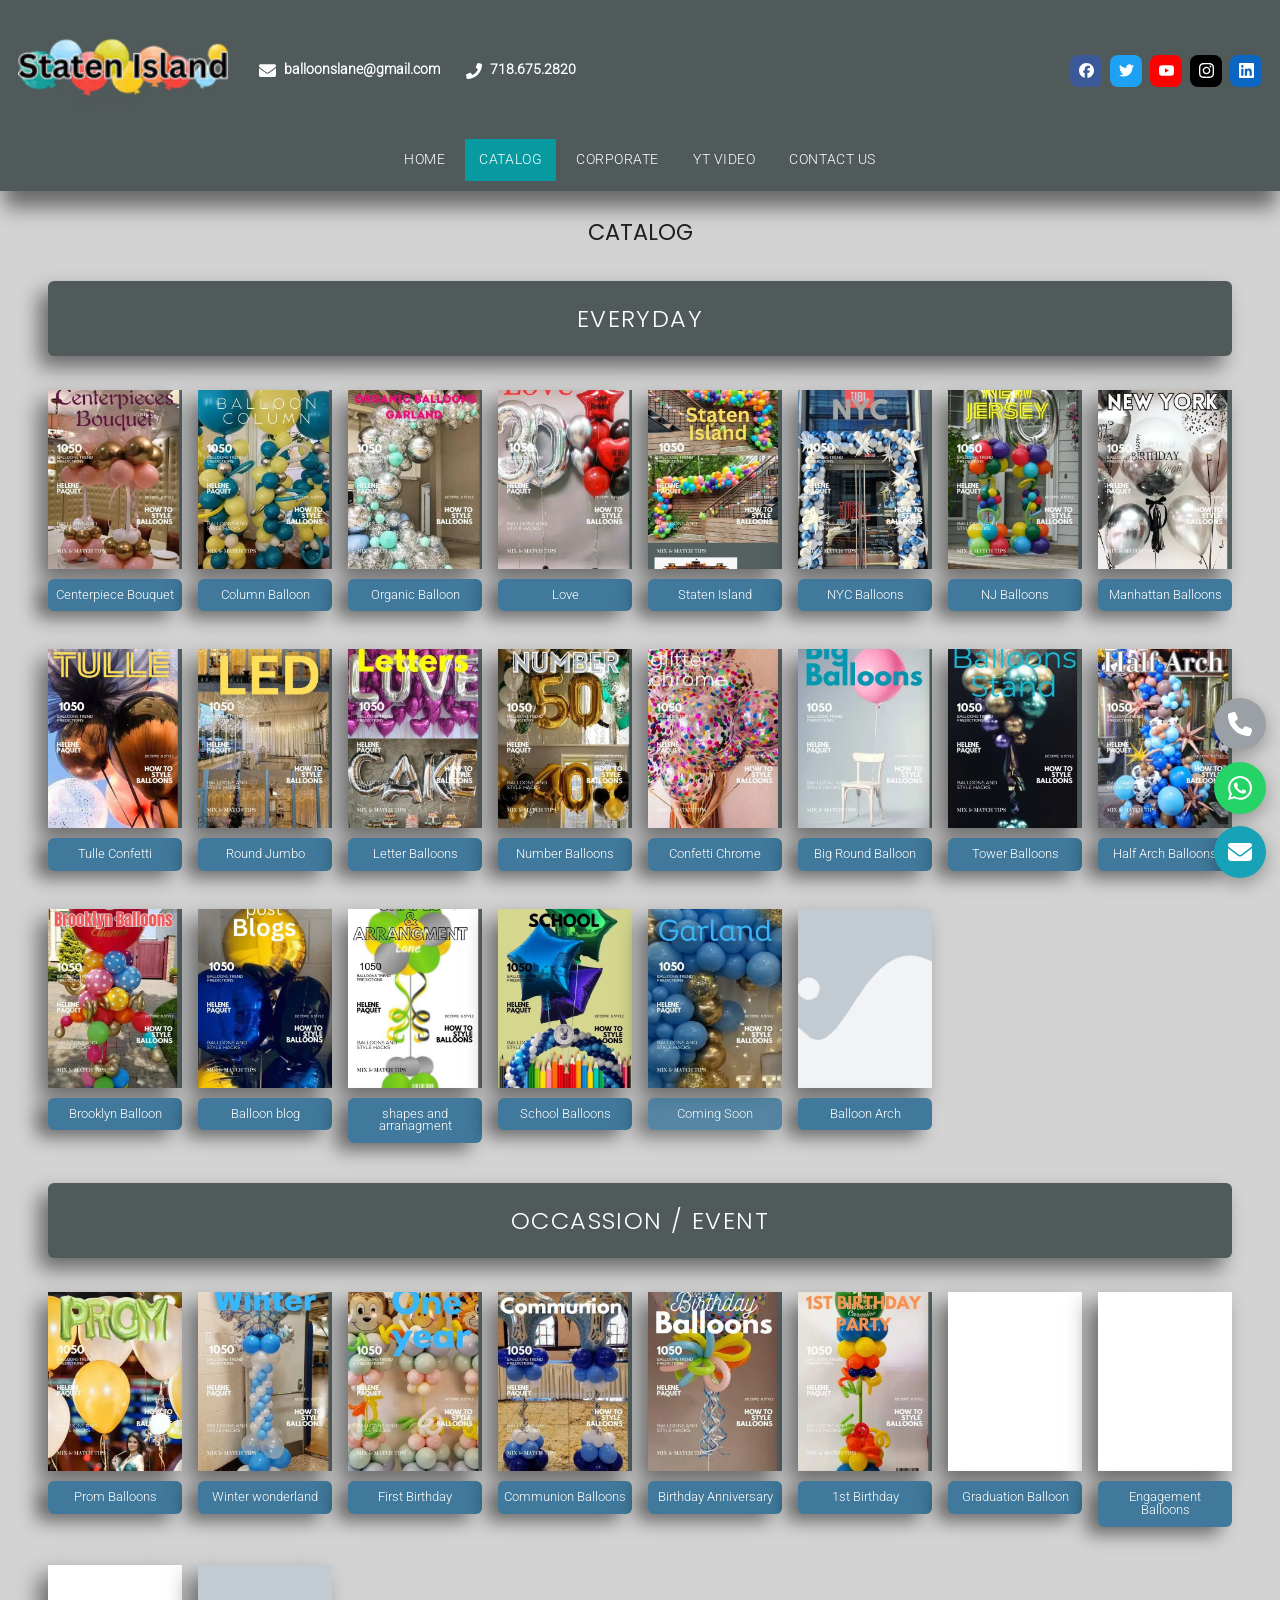
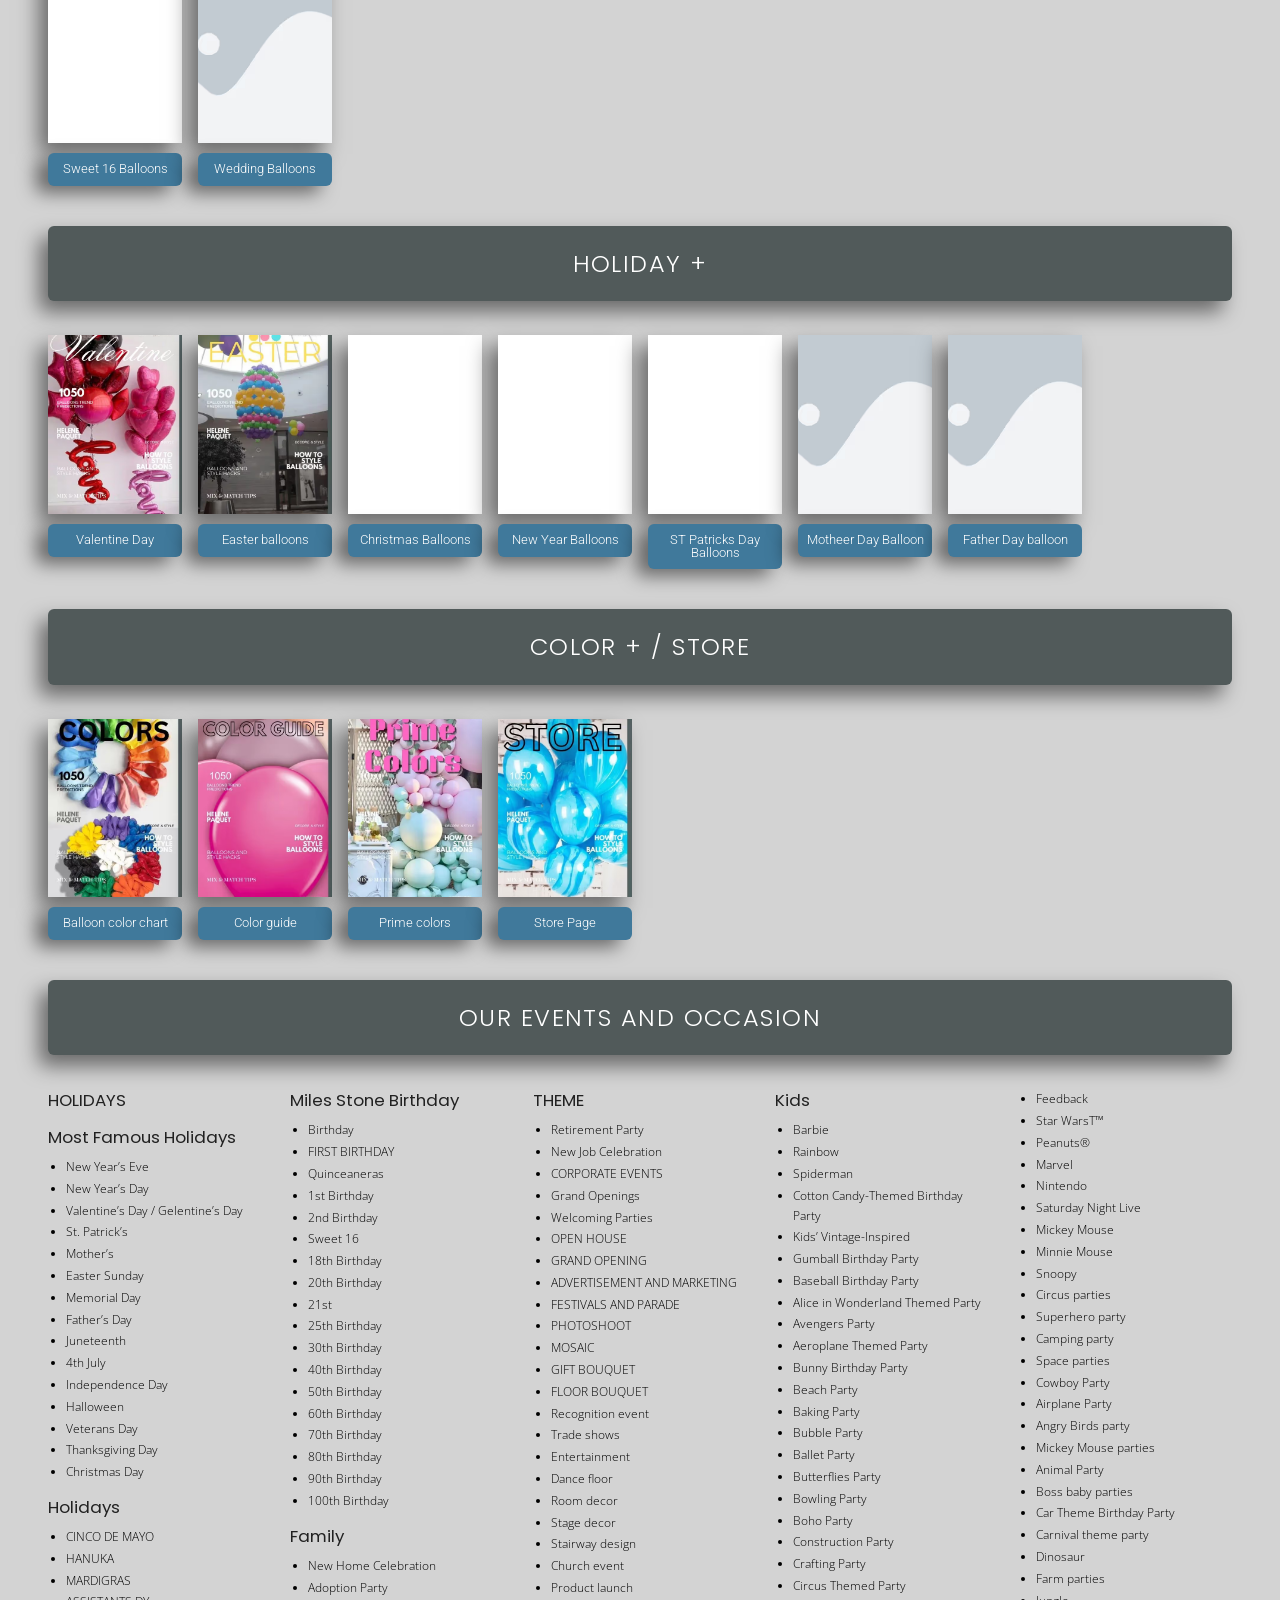
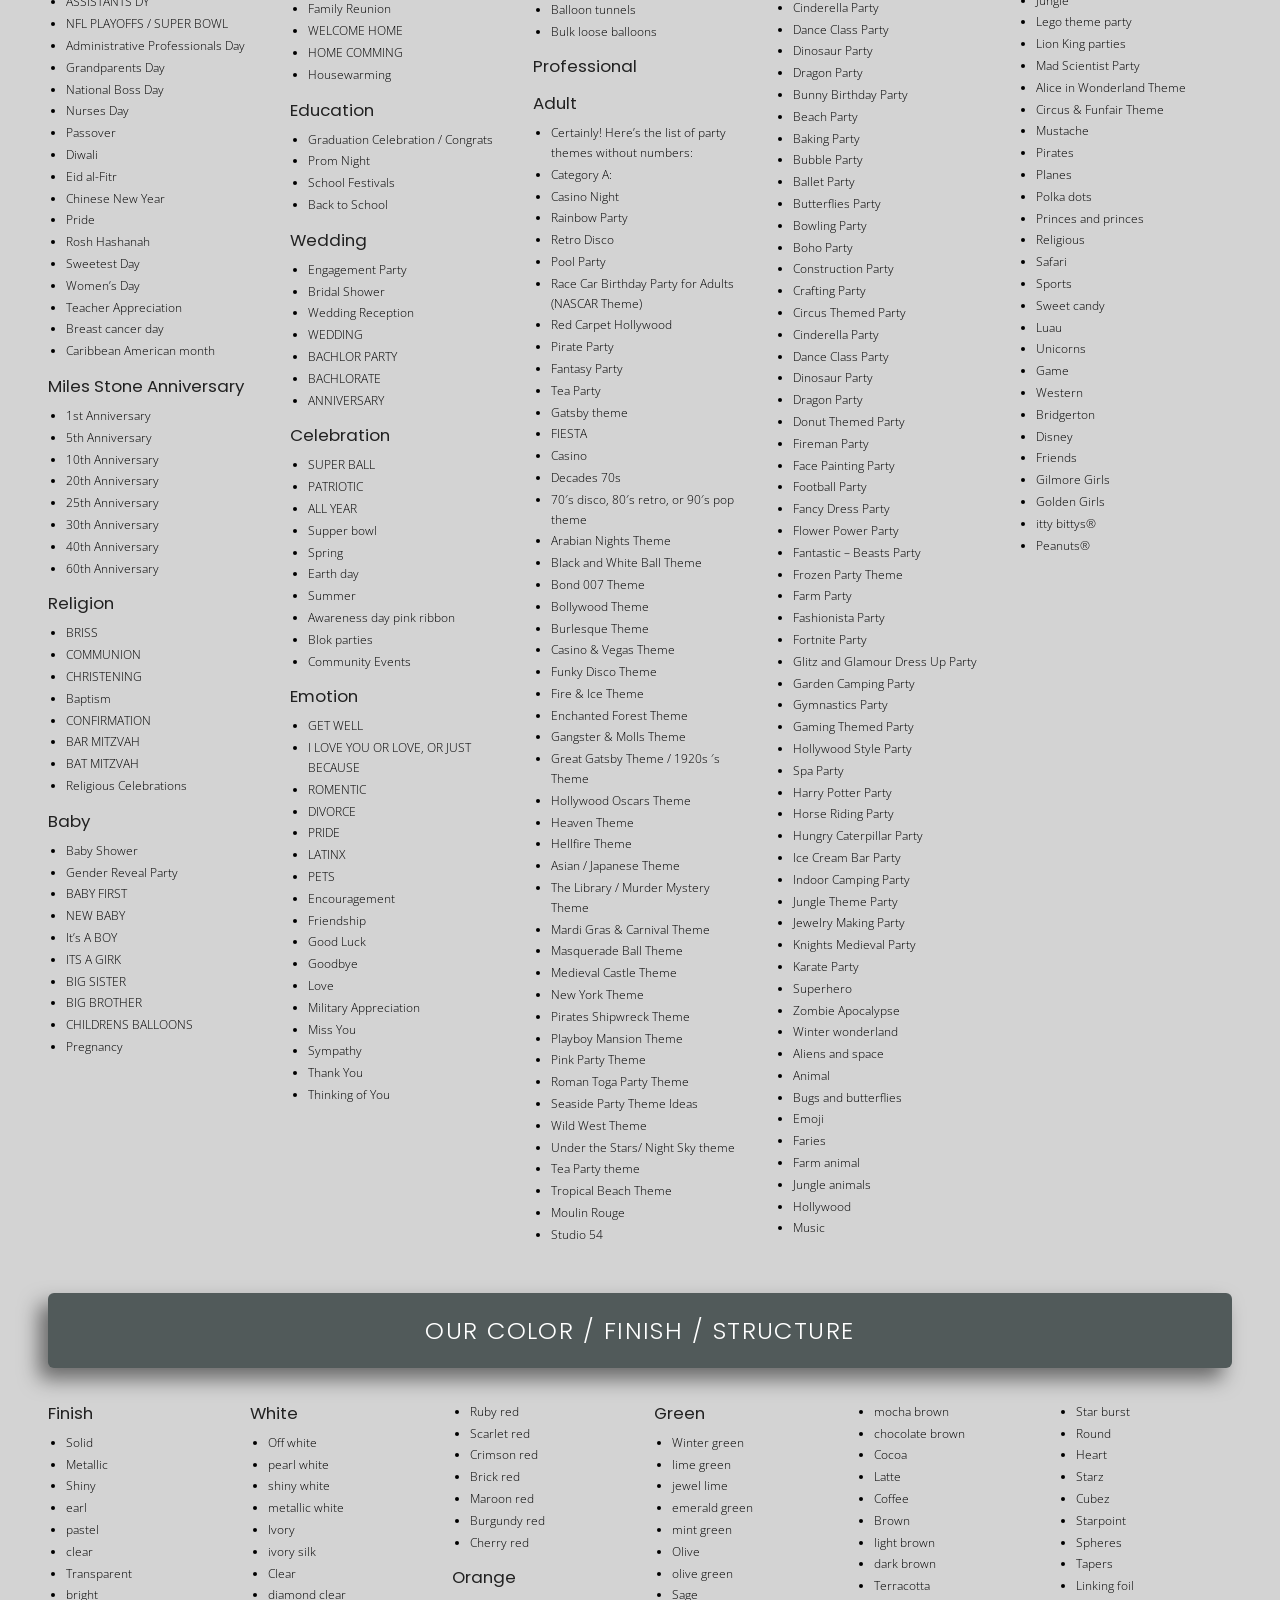
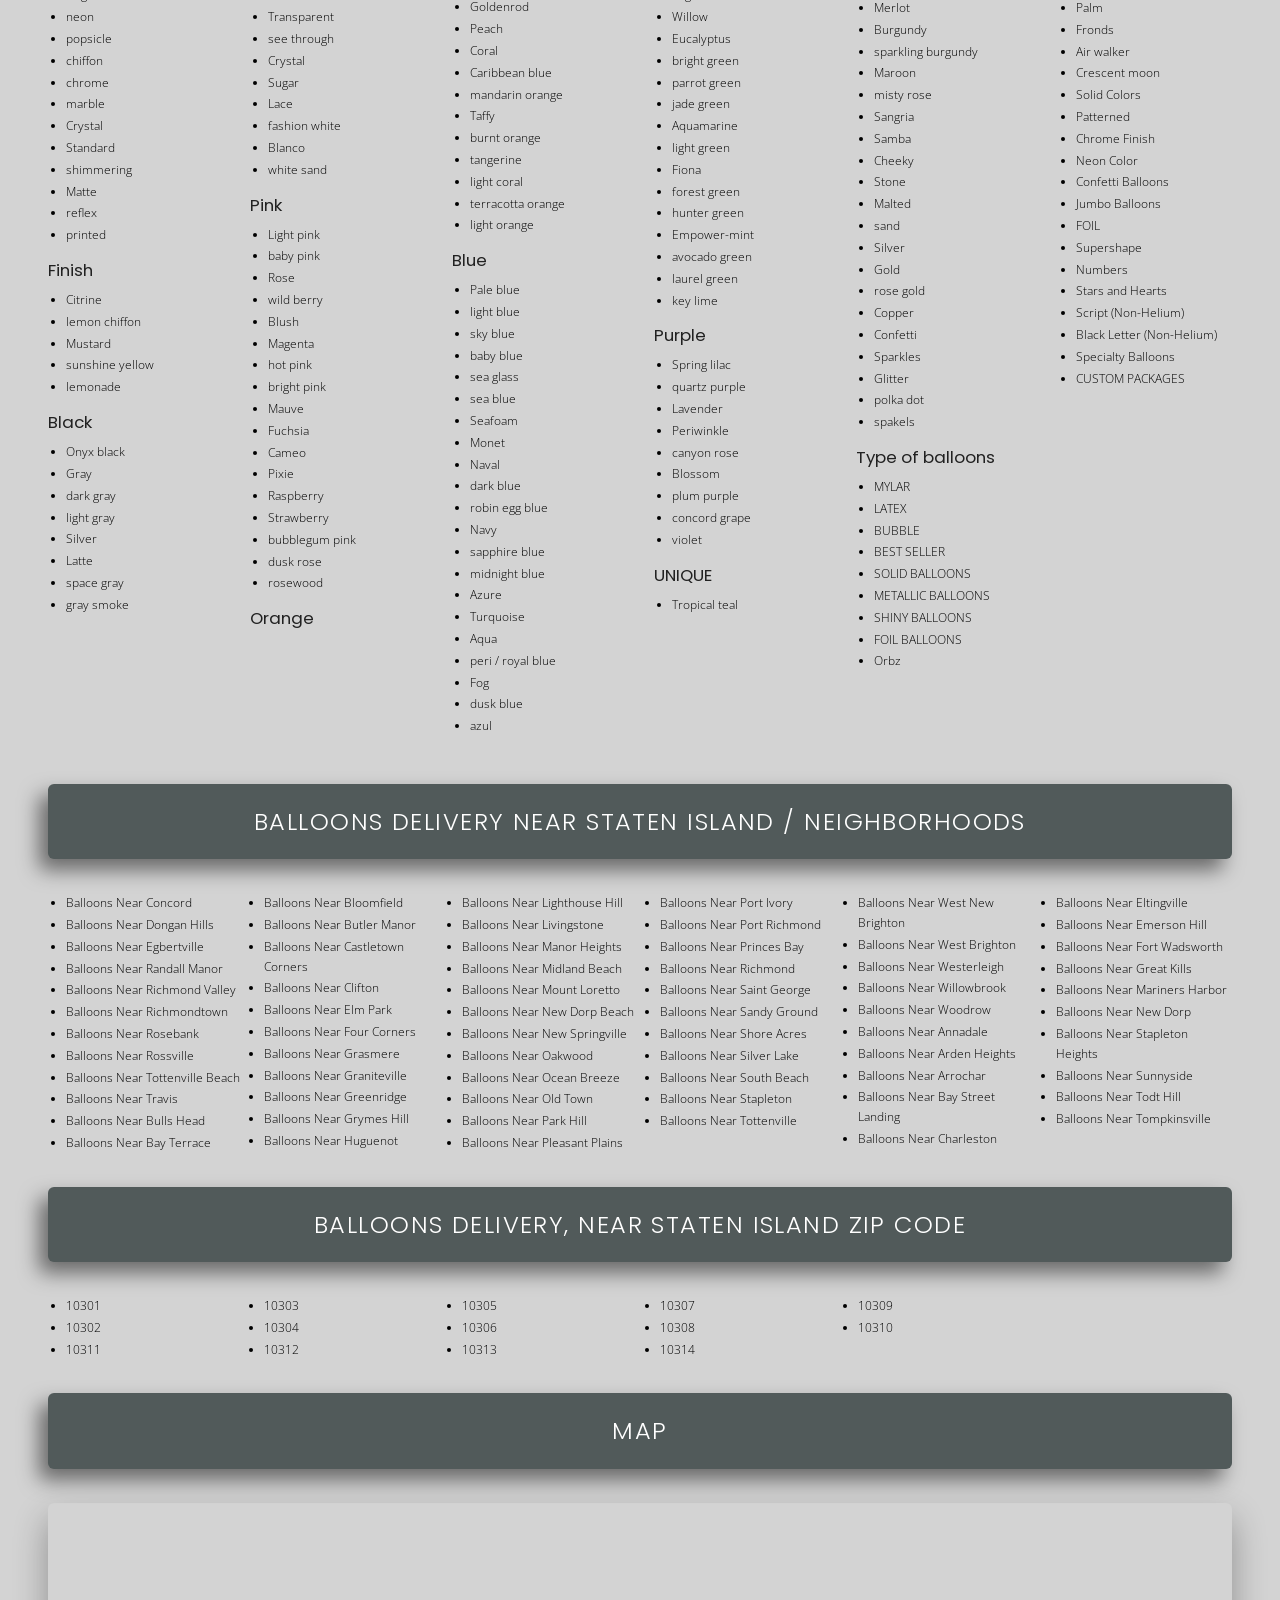
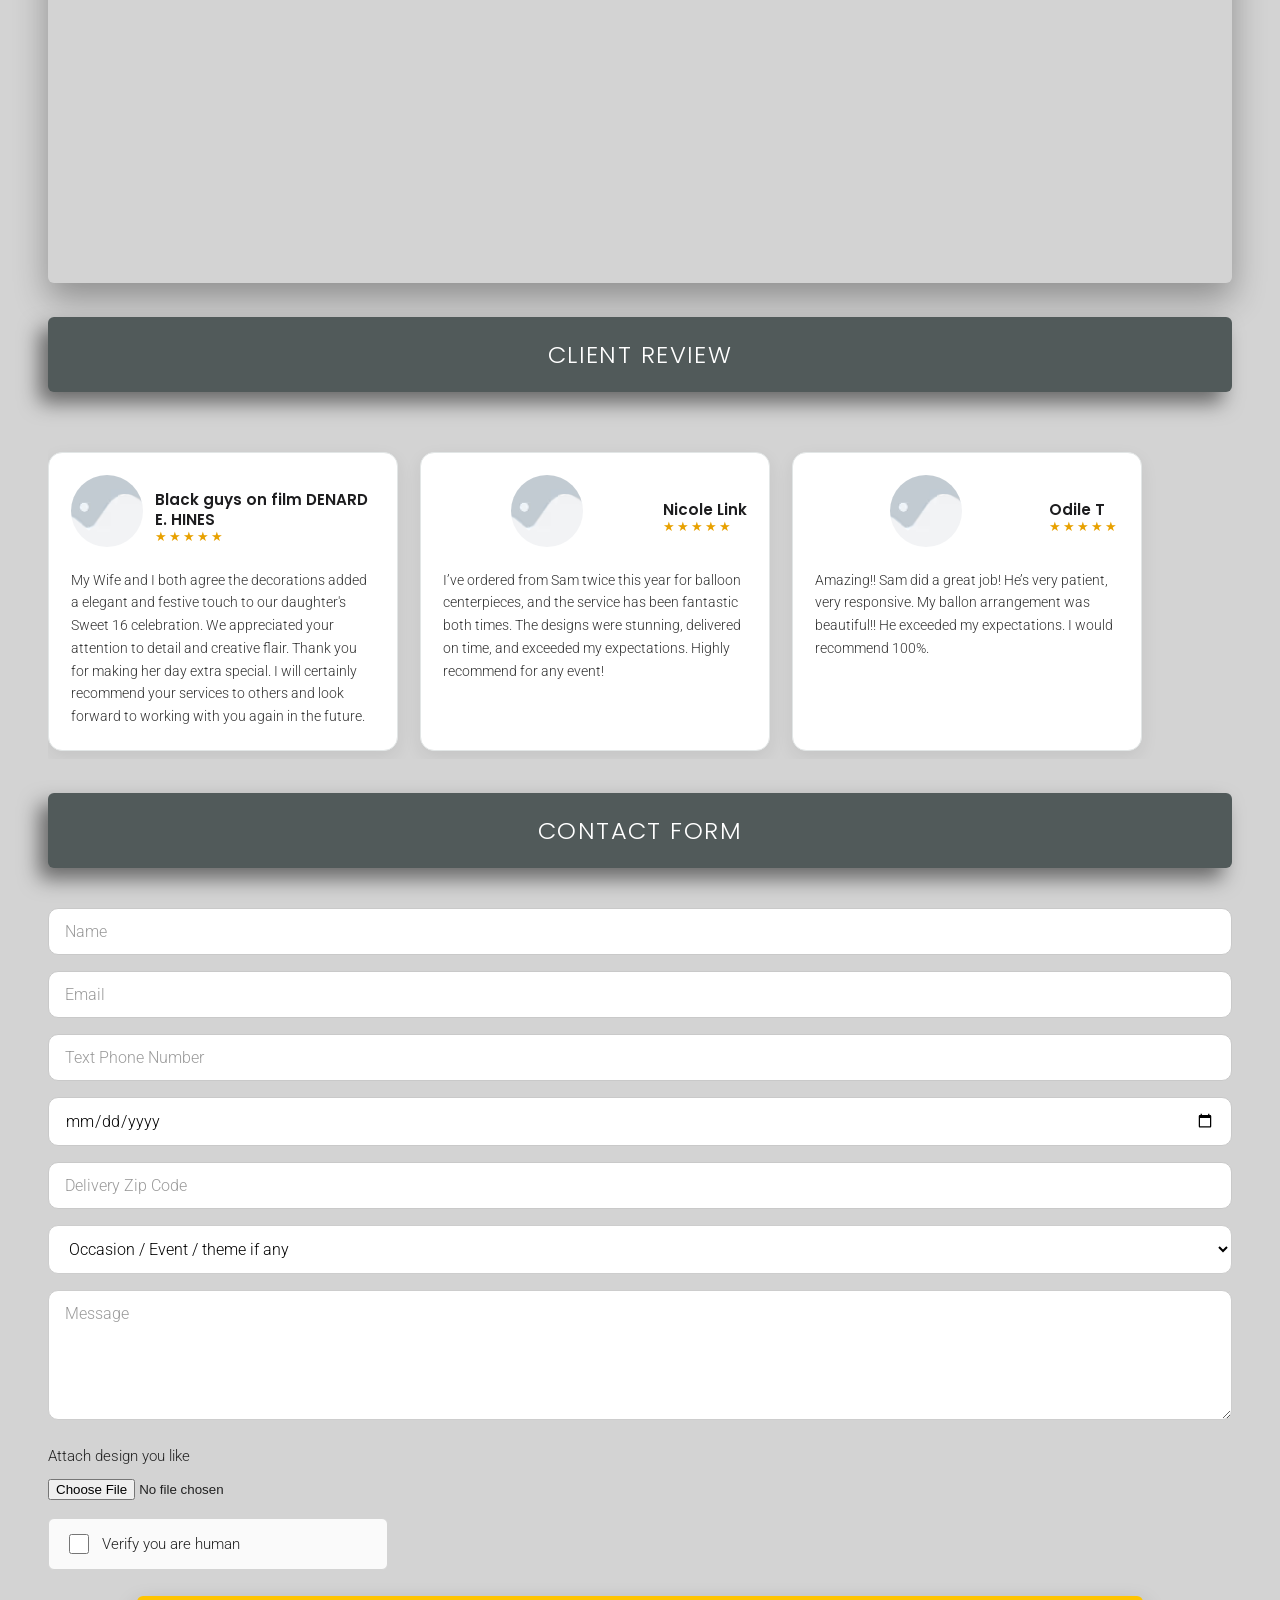
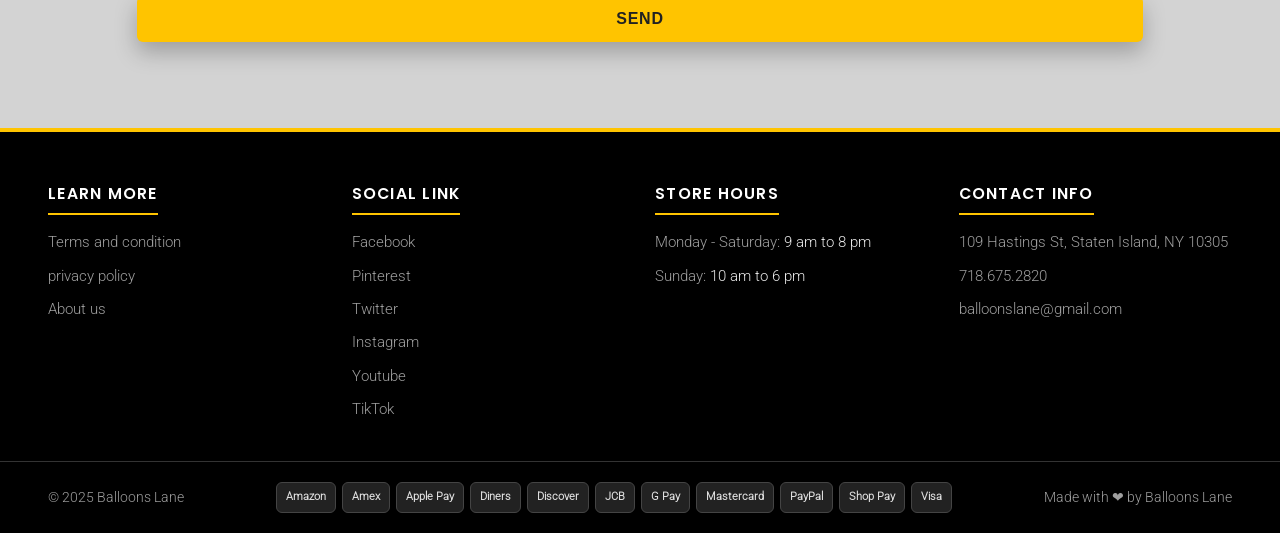
==== commit c626b395: "Import website package" ====
--- a/catalog/index.html
+++ b/catalog/index.html
@@ -1,3 +1,3 @@
-<!DOCTYPE html><html lang="en"> <head><meta charset="utf-8"><meta name="viewport" content="width=device-width, initial-scale=1"><title>catalog - balloondeliverystatenisland.com</title><meta name="description" content="Browse the Balloons Lane catalog for Staten Island: balloon products, occasions, colors and finishes, delivery neighborhoods and zip codes, client reviews and the order inquiry form."><meta name="robots" content="index, follow"><link rel="canonical" href="https://balloondeliverystatenisland.com/catalog/"><meta property="og:type" content="website"><meta property="og:title" content="catalog - balloondeliverystatenisland.com"><meta property="og:description" content="Browse the Balloons Lane catalog for Staten Island: balloon products, occasions, colors and finishes, delivery neighborhoods and zip codes, client reviews and the order inquiry form."><meta property="og:url" content="https://balloondeliverystatenisland.com/catalog/"><meta property="og:image" content="https://balloondeliverystatenisland.com/images/balloon-delivery-staten-island-logo.png"><meta name="twitter:card" content="summary_large_image"><link rel="icon" href="/favicon.ico" sizes="any"><link rel="icon" type="image/png" href="/images/favicon.png"><link rel="apple-touch-icon" href="/images/apple-touch-icon.png"><link rel="preload" as="font" type="font/woff2" href="/fonts/roboto-300-latin.woff2" crossorigin fetchpriority="high"><style>@font-face{font-family:Open Sans;font-style:normal;font-weight:300;font-display:swap;src:url(/fonts/open-sans-300-latin-ext.woff2) format("woff2");unicode-range:U+0100-02BA,U+02BD-02C5,U+02C7-02CC,U+02CE-02D7,U+02DD-02FF,U+0304,U+0308,U+0329,U+1D00-1DBF,U+1E00-1E9F,U+1EF2-1EFF,U+2020,U+20A0-20AB,U+20AD-20C4,U+2113,U+2C60-2C7F,U+A720-A7FF}@font-face{font-family:Open Sans;font-style:normal;font-weight:300;font-display:swap;src:url(/fonts/open-sans-300-latin.woff2) format("woff2");unicode-range:U+0000-00FF,U+0131,U+0152-0153,U+02BB-02BC,U+02C6,U+02DA,U+02DC,U+0304,U+0308,U+0329,U+2000-206F,U+20AC,U+2122,U+2191,U+2193,U+2212,U+2215,U+FEFF,U+FFFD}@font-face{font-family:Poppins;font-style:normal;font-weight:300;font-display:swap;src:url(/fonts/poppins-300-latin-ext.woff2) format("woff2");unicode-range:U+0100-02BA,U+02BD-02C5,U+02C7-02CC,U+02CE-02D7,U+02DD-02FF,U+0304,U+0308,U+0329,U+1D00-1DBF,U+1E00-1E9F,U+1EF2-1EFF,U+2020,U+20A0-20AB,U+20AD-20C4,U+2113,U+2C60-2C7F,U+A720-A7FF}@font-face{font-family:Poppins;font-style:normal;font-weight:300;font-display:swap;src:url(/fonts/poppins-300-latin.woff2) format("woff2");unicode-range:U+0000-00FF,U+0131,U+0152-0153,U+02BB-02BC,U+02C6,U+02DA,U+02DC,U+0304,U+0308,U+0329,U+2000-206F,U+20AC,U+2122,U+2191,U+2193,U+2212,U+2215,U+FEFF,U+FFFD}@font-face{font-family:Poppins;font-style:normal;font-weight:400;font-display:swap;src:url(/fonts/poppins-400-latin-ext.woff2) format("woff2");unicode-range:U+0100-02BA,U+02BD-02C5,U+02C7-02CC,U+02CE-02D7,U+02DD-02FF,U+0304,U+0308,U+0329,U+1D00-1DBF,U+1E00-1E9F,U+1EF2-1EFF,U+2020,U+20A0-20AB,U+20AD-20C4,U+2113,U+2C60-2C7F,U+A720-A7FF}@font-face{font-family:Poppins;font-style:normal;font-weight:400;font-display:swap;src:url(/fonts/poppins-400-latin.woff2) format("woff2");unicode-range:U+0000-00FF,U+0131,U+0152-0153,U+02BB-02BC,U+02C6,U+02DA,U+02DC,U+0304,U+0308,U+0329,U+2000-206F,U+20AC,U+2122,U+2191,U+2193,U+2212,U+2215,U+FEFF,U+FFFD}@font-face{font-family:Poppins;font-style:normal;font-weight:500;font-display:swap;src:url(/fonts/poppins-500-latin-ext.woff2) format("woff2");unicode-range:U+0100-02BA,U+02BD-02C5,U+02C7-02CC,U+02CE-02D7,U+02DD-02FF,U+0304,U+0308,U+0329,U+1D00-1DBF,U+1E00-1E9F,U+1EF2-1EFF,U+2020,U+20A0-20AB,U+20AD-20C4,U+2113,U+2C60-2C7F,U+A720-A7FF}@font-face{font-family:Poppins;font-style:normal;font-weight:500;font-display:swap;src:url(/fonts/poppins-500-latin.woff2) format("woff2");unicode-range:U+0000-00FF,U+0131,U+0152-0153,U+02BB-02BC,U+02C6,U+02DA,U+02DC,U+0304,U+0308,U+0329,U+2000-206F,U+20AC,U+2122,U+2191,U+2193,U+2212,U+2215,U+FEFF,U+FFFD}@font-face{font-family:Poppins;font-style:normal;font-weight:600;font-display:swap;src:url(/fonts/poppins-600-latin-ext.woff2) format("woff2");unicode-range:U+0100-02BA,U+02BD-02C5,U+02C7-02CC,U+02CE-02D7,U+02DD-02FF,U+0304,U+0308,U+0329,U+1D00-1DBF,U+1E00-1E9F,U+1EF2-1EFF,U+2020,U+20A0-20AB,U+20AD-20C4,U+2113,U+2C60-2C7F,U+A720-A7FF}@font-face{font-family:Poppins;font-style:normal;font-weight:600;font-display:swap;src:url(/fonts/poppins-600-latin.woff2) format("woff2");unicode-range:U+0000-00FF,U+0131,U+0152-0153,U+02BB-02BC,U+02C6,U+02DA,U+02DC,U+0304,U+0308,U+0329,U+2000-206F,U+20AC,U+2122,U+2191,U+2193,U+2212,U+2215,U+FEFF,U+FFFD}@font-face{font-family:Roboto;font-style:normal;font-weight:300;font-display:swap;src:url(/fonts/roboto-300-latin-ext.woff2) format("woff2");unicode-range:U+0100-02BA,U+02BD-02C5,U+02C7-02CC,U+02CE-02D7,U+02DD-02FF,U+0304,U+0308,U+0329,U+1D00-1DBF,U+1E00-1E9F,U+1EF2-1EFF,U+2020,U+20A0-20AB,U+20AD-20C4,U+2113,U+2C60-2C7F,U+A720-A7FF}@font-face{font-family:Roboto;font-style:normal;font-weight:300;font-display:swap;src:url(/fonts/roboto-300-latin.woff2) format("woff2");unicode-range:U+0000-00FF,U+0131,U+0152-0153,U+02BB-02BC,U+02C6,U+02DA,U+02DC,U+0304,U+0308,U+0329,U+2000-206F,U+20AC,U+2122,U+2191,U+2193,U+2212,U+2215,U+FEFF,U+FFFD}:root{--yellow:#FFC400;--yellow-dark:#E0A800;--header-gray:#515A5A;--body-gray:#D3D3D3;--band-gray:#515A5A;--hero-dark:#5E5E5E;--ink:#212121;--muted:#9E9E9E;--card-blue:#40799B;--link-pink:#E91E63;--black:#000000;--wa-green:#25D366;--teal:#17A2B8;--fab-gray:#9AA0A6;--shadow-soft:0 16px 34px rgba(0,0,0,.32);--shadow-card:0 10px 22px rgba(0,0,0,.25);--shadow-product:-9px 11px 20px 0px rgba(0, 0, 0, .5);--shadow-band:-9px 11px 20px 0px rgba(0, 0, 0, .5);--radius:6px}*{box-sizing:border-box}html{scroll-behavior:smooth}body{margin:0;font-family:Segoe UI,Roboto,Helvetica Neue,Arial,sans-serif;color:var(--ink);background:var(--body-gray);line-height:1.7}h1,h2,h3,h4{line-height:1.35;margin:0 0 .6em;font-family:Poppins,Comfortaa,Segoe UI,sans-serif}img{max-width:100%;height:auto;display:block}a{color:var(--link-pink)}.container{max-width:none;width:100%;margin:0 auto;padding:0 clamp(16px,4vw,48px)}.band{background:var(--band-gray);border-radius:var(--radius);box-shadow:var(--shadow-band);text-align:center;padding:22px 18px;margin:34px auto;max-width:none}.band h2,.band h3{font-family:Poppins,Segoe UI,sans-serif;font-weight:300;text-transform:uppercase;letter-spacing:.06em;margin:0;color:#000;font-size:24px;line-height:.1}.band .sub{margin:.4em 0 0;color:#555;font-size:.95rem}.site-header{position:static;top:0;z-index:50;background:var(--header-gray);box-shadow:0 6px 14px #00000059,0 20px 38px #00000080}.header-contact{display:flex;align-items:center;gap:8px;font-size:.9rem;color:#fff}.header-contact a{color:#fff;text-decoration:none;font-weight:600}.main-nav a{text-decoration:none;color:#fff;font-weight:400;font-size:.85rem;text-transform:uppercase;letter-spacing:.04em;padding:9px 14px;border-radius:0;white-space:nowrap;transition:background .2s,color .2s}.main-nav a:hover,.main-nav a.active{background:#000;color:#fff}.nav-toggle{display:none;margin-left:auto;background:none;border:0;cursor:pointer;font-size:1.7rem;line-height:1;color:#fff;padding:6px 10px}.header-social a{width:32px;height:32px;border-radius:8px;background:#555;color:#fff;display:flex;align-items:center;justify-content:center;text-decoration:none;font-size:.8rem;font-weight:700}.hero-split{display:flex;padding:0;background:#5e5e5e;min-height:780px}.hero-pane{position:relative;width:50%}.hero-left{background:#5e5e5e;display:flex;flex-direction:column;justify-content:center}.hero-left:before{content:"";position:absolute;inset:0;background:#0009}.hero-left-text{position:relative;padding:90px 34px 90px 30px}.hero-left-text h1{font-family:Open Sans,sans-serif;font-size:clamp(25px,1.1rem + 1.6vw,34px);font-weight:300;color:#fff;line-height:1.3;text-wrap:balance;margin:0}.hero-left-text p{font-family:Roboto,sans-serif;font-size:clamp(13.5px,.7rem + .5vw,15.5px);font-weight:300;color:var(--yellow);margin:14px 0 0}.hero-right{overflow:hidden;background:#000}.hero-right video{position:absolute;inset:0;width:100%;height:100%;object-fit:cover;display:block}.video-section{background:#000;padding:40px 20px}.video-single{max-width:none;margin:0 auto;border-radius:18px;overflow:hidden;box-shadow:var(--shadow-soft)}.video-single iframe{width:100%;aspect-ratio:16/9;border:0;display:block}.btn{display:inline-block;border:0;cursor:pointer;text-decoration:none;font-weight:600;line-height:1;text-transform:uppercase;letter-spacing:.05em;border-radius:6px;box-shadow:var(--shadow-card);transition:transform .15s,box-shadow .15s}.btn:hover{transform:translateY(-2px)}.btn-yellow{background:var(--yellow);color:#222;padding:15px 46px;font-size:1rem}.btn-yellow:hover{background:var(--yellow-dark)}.btn-blue{background:var(--card-blue);color:#fff;padding:11px 26px;font-size:.85rem;border-radius:6px;box-shadow:var(--shadow-card)}.btn-wide{display:block;width:85%;margin:26px auto;text-align:center}.inquiry-form{background:transparent;border-radius:0;box-shadow:none;padding:6px 0 10px;max-width:none;margin:0 auto}.inquiry-form .row{display:grid;grid-template-columns:1fr 1fr;gap:16px}.inquiry-form .field{margin-bottom:16px}.inquiry-form label{display:block;font-weight:600;margin-bottom:6px;font-size:.92rem}.inquiry-form ::placeholder{color:#9a9a9a}.inquiry-form input[type=text],.inquiry-form input[type=email],.inquiry-form input[type=tel],.inquiry-form input[type=date],.inquiry-form select,.inquiry-form textarea{width:100%;padding:13px 16px;border:1px solid #c9c9c9;border-radius:10px;font-size:1rem;font-family:inherit;background:#fff}.inquiry-form textarea{border-radius:10px;min-height:130px;resize:vertical}.inquiry-form input:focus,.inquiry-form select:focus,.inquiry-form textarea:focus{outline:2px solid var(--yellow);border-color:var(--yellow)}.form-note{font-size:.85rem;color:#666;text-align:center;margin-top:12px}.card-grid{display:grid;grid-template-columns:repeat(auto-fill,minmax(240px,1fr));gap:26px;margin:26px 0}.cat-card{background:#fff;border-radius:var(--radius);box-shadow:var(--shadow-card);overflow:hidden;text-align:center;padding-bottom:20px;display:flex;flex-direction:column}.cat-card img{width:100%;aspect-ratio:1/1;object-fit:cover}.cat-card h3{font-size:1.05rem;margin:14px 12px 6px;text-transform:uppercase;letter-spacing:.03em}.cat-card p{font-size:.9rem;color:#555;margin:0 14px 14px;flex:1}.cat-card .btn-blue{margin:0 16px}.gallery-grid{display:grid;grid-template-columns:repeat(auto-fill,minmax(200px,1fr));gap:18px;margin:22px 0}.gallery-grid figure{margin:0;background:#fff;border-radius:12px;overflow:hidden;box-shadow:var(--shadow-card)}.gallery-grid img{width:100%;aspect-ratio:1/1;object-fit:cover}.gallery-grid figcaption{padding:10px;font-size:.82rem;text-align:center;color:#444}.corp-wrap{position:relative;max-width:none;margin:0 auto;padding:0;overflow:hidden}.corp-track{display:flex;width:max-content;padding:10px 0;animation:corp-scroll 30s linear infinite}.corp-logo{flex:0 0 280px;background:transparent;border-radius:0;box-shadow:none;height:150px;display:flex;align-items:center;justify-content:center;padding:10px 14px}.corp-logo img{max-width:240px;max-height:125px;width:auto;height:auto;object-fit:contain}@keyframes corp-scroll{0%{transform:translate(0)}to{transform:translate(-50%)}}@media(prefers-reduced-motion:reduce){.corp-track{animation:none}}.video-grid{display:grid;grid-template-columns:1fr 1fr;gap:26px;max-width:none;margin:0 auto}.video-card{border:0;border-radius:20px;overflow:hidden;background:#000;box-shadow:var(--shadow-soft)}.more-video{text-align:center;margin-top:18px}.seo-copy{max-width:1350px;box-sizing:border-box;margin:0 auto;text-align:center;padding:10px clamp(16px,4vw,48px) 30px}.seo-copy h2{font-size:clamp(1.3rem,2.6vw,1.8rem);margin:1.6em 0 .6em}.seo-copy h3{font-size:1.15rem;margin:1.4em 0 .5em}.seo-copy h4{font-size:1.05rem;margin:1.2em 0 .4em}.seo-copy p{margin:0 0 1em}.check-list{list-style:none;padding:0;margin:1em auto;max-width:640px;text-align:center}.check-list li{margin:.45em 0}.check-list li:before{content:"✔ ";color:#2e7d32;font-weight:800}.faq{max-width:none;margin:0 auto}.faq-item{background:#d3d9db;border-radius:8px;box-shadow:var(--shadow-card);margin-bottom:14px;overflow:hidden}.faq-q{width:100%;text-align:left;background:none;border:0;cursor:pointer;padding:18px 20px;font-size:1rem;font-weight:700;color:var(--ink);display:flex;gap:12px;align-items:center;font-family:inherit}.faq-q .marker{color:#000;font-size:.9em}.faq-a{max-height:0;overflow:hidden;transition:max-height .3s ease;padding:0 20px}.faq-item.open .faq-a{max-height:600px;padding:0 20px 18px}.loc-section{max-width:none;margin:0 auto 30px}.loc-grid{columns:6 150px;column-gap:22px;list-style:none;padding:0;margin:0}.loc-grid li{break-inside:avoid;margin-bottom:.4em;font-size:.9rem}.loc-grid a{color:#444;text-decoration:none}.loc-grid a:hover{color:var(--link-pink)}.review-grid{display:grid;grid-template-columns:repeat(auto-fill,minmax(280px,1fr));gap:24px;max-width:none;margin:0 auto}.review-card{background:#fff;border-radius:var(--radius);box-shadow:var(--shadow-card);padding:24px;text-align:center}.review-card img{width:72px;height:72px;border-radius:50%;object-fit:cover;margin:0 auto 12px}.review-card h4{margin:0 0 8px}.review-card p{font-size:.92rem;color:#555;margin:0}.contact-hero{background:var(--hero-dark);color:#fff;text-align:center;padding:60px 20px}.contact-hero h1{font-size:clamp(1.8rem,3.4vw,2.6rem);margin:0}.contact-cards{display:grid;grid-template-columns:repeat(auto-fit,minmax(240px,1fr));gap:22px;max-width:none;margin:34px auto}.contact-card{background:#fff;border-radius:var(--radius);box-shadow:var(--shadow-card);padding:28px;text-align:center}.contact-card h3{margin:0 0 10px;text-transform:uppercase;font-size:1rem;letter-spacing:.05em}.contact-card a{color:var(--ink);font-weight:700;text-decoration:none;font-size:1.05rem}.contact-card a:hover{color:var(--link-pink)}.map-embed{max-width:none;margin:0 auto 34px;border-radius:var(--radius);overflow:hidden;box-shadow:var(--shadow-soft)}.map-embed iframe{width:100%;height:380px;border:0;display:block}.social-row{display:flex;gap:12px;justify-content:center;margin:18px 0 40px}.social-row a{width:48px;height:48px;border-radius:12px;background:#333;color:#fff;display:flex;align-items:center;justify-content:center;text-decoration:none;font-weight:800;font-size:.85rem}.social-row a:hover{background:var(--yellow);color:#222}.site-footer{background:var(--black);color:var(--muted);margin-top:50px;border-top:4px solid var(--yellow)}.footer-grid{max-width:none;margin:0 auto;padding:48px clamp(16px,4vw,48px) 30px;display:grid;grid-template-columns:repeat(auto-fit,minmax(220px,1fr));gap:30px}.footer-grid h4{color:#fff;text-transform:uppercase;letter-spacing:.08em;font-size:.98rem;margin:0 0 16px;padding-bottom:9px;border-bottom:2px solid var(--yellow);display:inline-block}.footer-grid li{margin-bottom:10px;font-size:.94rem;line-height:1.55}.footer-grid a{color:var(--muted);text-decoration:none;transition:color .2s ease}.footer-grid a:hover{color:var(--yellow)}.footer-bottom{border-top:1px solid #333;max-width:none;margin:0 auto;padding:20px clamp(16px,4vw,48px);display:flex;align-items:center;justify-content:space-between;gap:16px;flex-wrap:wrap;font-size:.88rem}.pay-icons{display:flex;gap:8px;flex-wrap:wrap;justify-content:center}.contact-hero-banner{position:relative;background:linear-gradient(135deg,#2e6e9e,#5aa0c8,#e8730c);color:#fff;text-align:center;min-height:100vh;min-height:100svh;display:flex;align-items:center;justify-content:center;padding:90px 20px 120px}.contact-hero-inner{width:100%}.contact-hero-inner h1{font-size:clamp(2.9rem,6vw,4.4rem);margin:0 0 .3em;color:#fff;font-weight:700;text-shadow:0 2px 16px rgba(0,0,0,.5)}.contact-hero-inner .order-link{margin:.3em 0}.contact-hero-inner .order-link a{color:#fff;font-size:2rem;font-weight:600;text-decoration:none;text-shadow:0 2px 12px rgba(0,0,0,.5)}.contact-hero-inner .order-link a:hover{text-decoration:underline}.contact-hero-inner .lane-domain{color:#fff;opacity:.85;font-size:1.1rem;margin:.3em 0 0}.wave-divider{display:block;width:100%;height:70px;position:absolute;left:0;bottom:-1px}.wave-divider.top{top:-1px;bottom:auto;transform:scaleY(-1)}.info-bar-section{padding:10px 20px 30px;text-align:center}.info-bar{background:#cd6b2f;border-radius:6px;box-shadow:-16px 17px 17px #00000080;max-width:1250px;margin:36px auto 0;position:relative;z-index:2;display:grid;grid-template-columns:repeat(3,1fr);gap:14px;padding:30px 26px;color:#fff}.info-cell{display:flex;flex-direction:column;align-items:center;gap:10px}.info-icon{display:block;line-height:0}.info-icon svg{width:52px;height:52px;fill:#ffc72f}.info-cell a{color:#fff;text-decoration:none;font-size:1.2rem;font-weight:500}.info-cell a:hover{text-decoration:underline}.designs-section{position:relative;background:#62a9a4;text-align:center;margin:50px 0 0;padding:110px 20px}.designs-inner p{color:#fff;font-size:1.15rem;margin:0 0 18px}.designs-inner .btn{display:block;width:200px;margin:0 auto 14px;border-radius:42px;box-shadow:-15px 11px 19px #00000080}.designs-inner .btn-orange{background:#d3602d;padding:14px 50px}.designs-inner .btn-orange:hover{background:#d3602d}.designs-inner .btn-yellow-sm{background:#f90;color:#fff;padding:15px 30px}.btn-orange{background:#e67e22;color:#fff;padding:12px 30px;font-size:.95rem}.btn-orange:hover{background:#d35400}.btn-yellow-sm{background:var(--yellow);color:#8a6d00;padding:12px 30px;font-size:.95rem}.store-policy{text-align:center;padding:40px 20px 50px}.store-policy h2{font-size:1.6rem;font-weight:400;margin:0 0 .5em}.store-policy p{margin:0;color:#333}@media(max-width:700px){.info-bar{grid-template-columns:1fr;margin-top:-20px}.contact-hero-banner{padding:60px 20px 100px}}.fab-phone{background:var(--fab-gray)}.fab-wa{background:var(--wa-green)}.fab-mail{background:var(--teal)}@media(max-width:860px){.hero-split{flex-direction:column;min-height:0}.hero-pane{width:100%}.hero-right{aspect-ratio:16/9;min-height:0}.hero-left{min-height:560px}@media(max-width:600px){.hero-left{aspect-ratio:9/16;min-height:0}}.hero-left-text{padding:70px 24px 70px 30px}.hero-left{padding:40px 24px}.video-grid,.inquiry-form .row{grid-template-columns:1fr}.inquiry-form{padding:24px 18px}.nav-toggle{display:block}.main-nav{display:none;position:absolute;top:100%;left:0;right:0;z-index:55;flex-direction:column;flex-wrap:nowrap;gap:0;margin:0;background:var(--header-gray);box-shadow:0 18px 24px #00000059;padding:6px 0}.main-nav.open{display:flex}.main-nav a{padding:13px 20px;font-size:.95rem}.header-contact span.hide-m,.header-social{display:none}}.yt-facade{position:relative;width:100%;padding:0;border:0;background:#000;cursor:pointer;display:block}.yt-facade img{width:100%;aspect-ratio:16/9;object-fit:cover;display:block}.yt-facade .yt-play{position:absolute;top:50%;left:50%;transform:translate(-50%,-50%);width:64px;height:64px;border-radius:50%;background:#000000a6;color:#fff;font-size:1.5rem;display:flex;align-items:center;justify-content:center}.yt-facade:hover .yt-play,.yt-facade:focus-visible .yt-play{background:var(--yellow);color:#222}.video-card iframe{width:100%;aspect-ratio:16/9;border:0;display:block}:focus-visible{outline:3px solid var(--card-blue);outline-offset:2px}@media(prefers-reduced-motion:reduce){*,*:before,*:after{animation-duration:.01ms!important;transition-duration:.01ms!important;scroll-behavior:auto!important}}.header-social a{transition:filter .2s ease}.sr-only{position:absolute;width:1px;height:1px;overflow:hidden;clip:rect(0 0 0 0);white-space:nowrap}.cat-row{display:grid;grid-template-columns:repeat(8,1fr);gap:14px;margin:26px 0 6px}.cat-mini{display:block;text-decoration:none}.cat-mini img{width:100%;aspect-ratio:3/4;object-fit:cover;border:0;box-shadow:var(--shadow-product);background:#fff}.cat-mini .mini-btn{display:block;text-decoration:none;margin-top:10px;background:var(--card-blue);color:#fff;text-align:center;font-weight:600;font-size:.8rem;line-height:1;padding:10px 6px;border-radius:6px;box-shadow:var(--shadow-product)}.cat-mini:hover .mini-btn{background:#265d84}@media(max-width:1000px){.cat-row{grid-template-columns:repeat(4,1fr)}}@media(max-width:520px){.cat-row{grid-template-columns:1fr}}.seo-copy h2,.seo-copy h3,.seo-copy h4{font-weight:400}.loc-grid{list-style:disc;padding-left:18px}.loc-grid li{font-size:.88rem}.pay-strip{height:28px;width:auto;max-width:100%;margin:0 auto}@media(max-width:520px){.hero-left{min-height:400px}.hero-left-text{padding:54px 18px 54px 20px}.hero-left-text h1{font-size:27px}.hero-left-text p{font-size:14px}}.prod-grid{display:grid;grid-template-columns:repeat(8,1fr);gap:16px;margin:24px 0 40px}.prod-card{display:flex;flex-direction:column}.prod-card img{width:100%;aspect-ratio:3/4;object-fit:cover;border:0;box-shadow:var(--shadow-product);background:#fff}.prod-btn{display:block;margin-top:10px;background:var(--card-blue);color:#fff;text-align:center;font-weight:600;font-size:.8rem;line-height:1;padding:10px 6px;border-radius:6px;box-shadow:var(--shadow-product);text-decoration:none}a.prod-btn:hover{background:#265d84}.prod-btn.static{cursor:default;opacity:.85}@media(max-width:1000px){.prod-grid{grid-template-columns:repeat(4,1fr)}}@media(max-width:520px){.prod-grid{grid-template-columns:repeat(2,1fr)}}.social-row a:nth-child(1){background:#3b5998}.social-row a:nth-child(2){background:#55acee}.social-row a:nth-child(3){background:#262626}.social-row a:nth-child(4){background:#007bb5}.social-row a:nth-child(5){background:#cb2027}.social-row a:nth-child(6){background:#e62117}@media(max-width:1000px){.corp-logo{flex-basis:220px;height:130px}.corp-logo img{max-height:105px}}@media(max-width:560px){.corp-logo{flex-basis:180px;height:110px}.corp-logo img{max-height:88px}}.header-social a img{width:15px;height:15px;display:block}.social-row a img{width:22px;height:22px;display:block}.fab img{width:26px;height:26px;display:block}.contact-form-card{background:#fff;border-radius:var(--radius);box-shadow:var(--shadow-card);max-width:1000px;margin:0 auto 40px;padding:28px}.contact-form-card .field label{position:absolute;width:1px;height:1px;overflow:hidden;clip:rect(0 0 0 0);white-space:nowrap}.contact-form-card .form-note{margin-top:14px}.contact-hero-inner h1,.contact-hero-inner .order-link a,.contact-hero-inner .lane-domain{text-shadow:0 2px 10px rgba(0,0,0,.55)}.map-embed.tall iframe{height:450px}.map-embed.narrow{max-width:1250px}.fab img{width:24px;height:24px}.elementor-shape{overflow:hidden;position:absolute;left:0;width:100%;line-height:0;direction:ltr;z-index:2}.elementor-shape-bottom{bottom:-1px;transform:rotate(180deg)}.elementor-shape svg{display:block;width:calc(213% + 1.3px);height:169px;position:relative;left:50%;transform:translate(-50%) rotateY(180deg)}.elementor-shape .elementor-shape-fill{fill:#e4e6e6}@media(max-width:768px){.elementor-shape svg{width:calc(300% + 1.3px);height:111px}}.social-row a svg{width:22px;height:22px;fill:#fff}.social-row a:hover svg{fill:#222}.fancy-wave{position:absolute;top:-1px;left:0;width:100%;line-height:0;z-index:2}.fancy-wave svg{display:block;width:100%;height:110px}.fancy-wave .w1{fill:#e4e6e6;opacity:.35}.fancy-wave .w2{fill:#e4e6e6;opacity:.6}.fancy-wave .w3{fill:#e4e6e6;opacity:1}@media(max-width:768px){.fancy-wave svg{height:70px}}@media(max-width:700px){.footer-grid{grid-template-columns:1fr 1fr;gap:26px;padding-top:38px}.footer-bottom{justify-content:center;text-align:center}.pay-strip{max-width:100%;height:auto}}@media(max-width:860px){.header-inner{gap:10px 12px}.brand{order:1}.header-contact-email{order:1;margin-left:auto}.header-contact-email span.hide-m{display:inline}.nav-toggle{order:2;margin-left:0}.header-contact-phone{order:2}.header-social{order:2;display:flex;margin-left:auto;gap:6px}.header-social a{width:27px;height:27px;border-radius:6px}.header-social a img{width:13px;height:13px}.header-contact{font-size:.84rem}.header-contact svg{flex:none}}img,iframe,video{max-width:100%}html,body{overflow-x:clip}@media(max-width:700px){.band h2,.band h3{font-size:20px;line-height:1.3}.seo-copy h2{font-size:1.3rem;line-height:1.32}.seo-copy h3{font-size:1.08rem;line-height:1.38}.seo-copy h4{font-size:1rem;line-height:1.42}.seo-copy p{line-height:1.65}.faq-q{line-height:1.4}.inquiry-form input,.inquiry-form select,.inquiry-form textarea{font-size:16px}}.catalog-wrap .loc-section h3{font-family:Roboto,sans-serif;font-size:20px;font-weight:300;color:#000;text-align:left;line-height:1.3;margin:20px 0 8px}.catalog-wrap .loc-section h4{font-family:Roboto,sans-serif;font-size:16px;font-weight:300;color:#000;text-align:left;line-height:1.35;margin:14px 0 6px}.catalog-wrap .loc-grid{font-family:Open Sans,sans-serif;font-size:12px;font-weight:300;color:#000;line-height:1.65}.catalog-wrap .loc-grid li{font-size:12px;margin-bottom:2px}.blocks-grid{display:grid;grid-template-columns:repeat(auto-fill,minmax(215px,1fr));gap:4px 28px;align-items:start;text-align:left}.cat-block{min-width:0}.mini-list{list-style:disc;padding-left:18px;margin:0 0 14px;text-align:left;font-family:Open Sans,sans-serif;font-size:12px;font-weight:300;color:#000;line-height:1.65}.mini-list li{font-size:12px;margin-bottom:2px}.catalog-hero{background:#e4e6e6;color:#111;text-align:center;padding:44px 20px 26px}.catalog-hero h1{font-size:clamp(1.8rem,3.4vw,2.6rem);margin:0;color:#111}.review-marquee{overflow:hidden;padding:26px 0 8px}.review-track{display:flex;gap:22px;width:max-content;animation:review-scroll 60s linear infinite}.review-card{flex:0 0 350px;background:#fff;border:1px solid #e2e6e6;border-radius:14px;box-shadow:0 6px 18px #00000012;padding:22px;text-align:left}.review-head{display:flex;align-items:center;gap:12px;margin-bottom:10px}.review-ava{flex:none;width:46px;height:46px;border-radius:50%;background:linear-gradient(135deg,#ffc72f,#f39c12);color:#fff;display:flex;align-items:center;justify-content:center;font-family:Poppins,sans-serif;font-weight:600;font-size:1rem}.review-card h4{font-family:Poppins,sans-serif;font-size:.95rem;font-weight:600;margin:0;color:#1d1d1f}.review-stars{color:#e8a100;font-size:.8rem;letter-spacing:2px;line-height:1}.review-card p{font-size:.86rem;line-height:1.65;color:#333;margin:0}@keyframes review-scroll{0%{transform:translate(0)}to{transform:translate(-50%)}}@media(max-width:520px){.review-card{flex-basis:300px}}section[id]{scroll-margin-top:96px}@media(max-width:860px){section[id]{scroll-margin-top:148px}}.catalog-wrap .review-card{text-align:left;margin:0}.catalog-wrap .centered-blocks .cat-block h3,.catalog-wrap .centered-blocks .cat-block h4{text-align:center}.catalog-wrap .centered-blocks .mini-list{text-align:center;list-style-position:inside;padding-left:0}.catalog-wrap .centered-blocks .cat-block h3,.catalog-wrap .centered-blocks .cat-block h4{text-align:left}.catalog-wrap .centered-blocks .mini-list{text-align:left;list-style-position:outside;padding-left:18px}.blocks-grid{grid-template-columns:repeat(auto-fit,minmax(215px,240px));justify-content:center}@media(max-width:600px){.hero-left{background-image:url(/images/hero-bg.avif)}}@media(max-width:600px){.container{padding-left:12px;padding-right:12px}.band{padding:16px 12px;margin:24px auto}.band h2,.band h3{font-size:18px}.catalog-hero{padding:28px 12px 18px}.catalog-hero h1{font-size:1.5rem}.contact-hero{padding:40px 12px}.contact-hero h1{font-size:1.5rem}.contact-hero-banner{padding:60px 12px 90px}.contact-hero-inner h1{font-size:2.1rem}.contact-hero-inner .order-link a{font-size:1.4rem}.contact-hero-inner .lane-domain{font-size:.95rem}.catalog-wrap .loc-section{margin-bottom:22px}.catalog-wrap .loc-section h3{font-size:17px}.catalog-wrap .loc-section h4{font-size:14px}.seo-copy{padding:8px 12px 20px}.seo-copy h2{font-size:1.2rem}.video-section{padding:28px 12px}.card-grid{gap:18px;margin:18px 0}.cat-card{padding-bottom:16px}.cat-card h3{font-size:.98rem}.gallery-grid{gap:14px;margin:16px 0}.video-grid{gap:18px}.review-marquee{padding:18px 0 4px}.review-card{padding:18px 16px}.faq-item{margin-bottom:10px}.faq-q{padding:14px 16px}.faq-item.open .faq-a{padding:0 16px 14px}.inquiry-form{padding:16px 12px}.contact-form-card{padding:20px 16px;margin-bottom:28px}.contact-cards{margin:24px auto;gap:16px}.contact-card{padding:20px 16px}.map-embed{margin-bottom:24px}.map-embed iframe{height:300px}.map-embed.tall iframe{height:360px}.info-bar-section{padding:8px 12px 20px}.info-bar{padding:22px 16px;gap:10px}.info-icon svg{width:40px;height:40px}.info-cell a{font-size:1rem}.designs-section{padding:60px 12px}.designs-inner p{font-size:1rem}.store-policy{padding:28px 12px 36px}.store-policy h2{font-size:1.3rem}.social-row{margin:14px 0 28px}.social-row a{width:44px;height:44px}.footer-grid{padding:32px 12px 20px;gap:20px}.footer-bottom{padding:14px 12px}.header-inner{padding:8px 12px}.brand img{height:52px}.btn-yellow{padding:13px 28px}.btn-blue{padding:10px 20px}}.field-error{color:#b71c1c;font-size:.85rem;margin:6px 0 0}.field-invalid{border-color:#b71c1c!important}.inquiry-form button[type=submit]:disabled{opacity:.7}@media(min-width:1024px){.blocks-grid--5{grid-template-columns:repeat(5,1fr)}.blocks-grid--6{grid-template-columns:repeat(6,1fr)}.blocks-grid--4{grid-template-columns:repeat(4,1fr)}.blocks-grid--5,.blocks-grid--6,.blocks-grid--4{gap:4px 14px}}@media(min-width:700px)and (max-width:1023px){.blocks-grid--5,.blocks-grid--6{grid-template-columns:repeat(3,1fr)}.blocks-grid--4{grid-template-columns:repeat(2,1fr)}}@media(min-width:520px)and (max-width:699px){.blocks-grid--5,.blocks-grid--6,.blocks-grid--4{grid-template-columns:repeat(2,1fr)}}@media(max-width:519px){.blocks-grid--5,.blocks-grid--6,.blocks-grid--4{grid-template-columns:1fr}}.school-logo{display:flex;align-items:flex-end;gap:6px;line-height:1}.school-logo-word{font-family:Poppins,sans-serif;font-weight:600;font-size:34px;letter-spacing:-.02em;color:#fff;text-transform:lowercase}.school-logo-balloons{display:flex;gap:2px;padding-bottom:8px}.school-logo-balloons i{display:block;width:14px;height:18px;border-radius:50%/55% 55% 45% 45%}.school-logo-balloons i:nth-child(1){background:#2e6e9e}.school-logo-balloons i:nth-child(2){background:#ffc400}.school-logo-balloons i:nth-child(3){background:#e91e63}@media(max-width:640px){.school-logo-word{font-size:26px}}.hero-left{background:url(/images/hero-bg.avif) center 20%/cover no-repeat}.corp-text-logo{font-family:Poppins,sans-serif;font-weight:600;font-size:28px;color:#111;white-space:nowrap}html,body{overflow-x:hidden;max-width:100%}section,div,header,footer,main{max-width:100%}.band{background:#515a5a;color:#fff}.band h2,.band h3{color:#fff;line-height:1.3}.hero-split{background:#5e5e5e;margin-top:-20px}.hero-left-text h1{font-family:Roboto,sans-serif;font-size:30px;font-weight:400;color:#fff;background:transparent;border-radius:0;box-shadow:none}.hero-left-text p{font-family:Roboto,sans-serif;font-weight:200;color:#fff}.btn-blue{background:#40799b;color:#fff!important;padding:15px 46px;font-size:1rem;box-shadow:-12px 7px 18px #00000080}.btn-blue:hover,.btn-blue:focus{background:#40799b;color:#fff!important}.btn-send{background:#000;color:#fff!important;padding:15px 46px;font-size:1rem}.btn-send:hover,.btn-send:focus{background:#000;color:#fff!important}.btn-send:disabled{opacity:.75}.cat-mini .mini-btn,.prod-btn{font-family:Roboto,sans-serif;font-weight:300;color:#fff!important;box-shadow:-12px 7px 18px #00000080}.cat-mini img,.prod-card img{box-shadow:-9px 11px 20px #00000080}.seo-copy{width:90%;max-width:90%;margin:0 auto}.seo-copy ul{text-align:left;max-width:100%}.form-note-error{color:#b71c1c;font-weight:600}.form-note-success{color:#1b5e20;font-weight:600}.inquiry-form input,.inquiry-form textarea,.inquiry-form select{border-color:#cdcdcd}.inquiry-form input[type=number]{width:100%;padding:12px 14px;border:1px solid #CDCDCD;border-radius:6px;font:inherit;background:#fff}.list-heading{font-size:1.05rem;font-weight:400;margin:0 0 .5em}.loc-grid-6{columns:6 150px}.review-ava-img{width:56px;height:56px;border-radius:50%;object-fit:cover;flex:0 0 auto}.pay-icons{display:flex;flex-wrap:wrap;gap:6px;justify-content:center;max-width:100%}.pay-icons span{background:#222;border:1px solid #444;border-radius:6px;color:#ddd;font-size:.68rem;font-weight:700;padding:5px 9px;white-space:nowrap}.contact-hero-banner{background:#5e5e5e}.contact-hero-img{position:absolute;inset:0;width:100%;height:100%;object-fit:cover;object-position:top center;display:block}.contact-hero-banner:before{content:"";position:absolute;inset:0;background:#00000080;z-index:1}.contact-hero-inner{position:relative;z-index:2}.contact-hero-inner h1{font-family:Open Sans,sans-serif;font-size:71px;font-weight:500;color:#fff;text-align:center}.contact-hero-inner .order-link a{font-family:Open Sans,sans-serif;font-size:38px;font-weight:400;color:#fff}.elementor-shape .elementor-shape-fill{fill:#d0d3d4}.info-bar-section{background:#d0d3d4}.info-bar{background:#62a9a4}.info-cell h3{margin:0;font-weight:500}.info-cell h3 a{color:#e7e7e7}.contact-social{display:flex;gap:14px;justify-content:center;margin-top:26px;flex-wrap:wrap}.contact-social a{display:inline-flex}.contact-map iframe{width:100%;height:600px;border:0;display:block}.designs-section{background:#d0d3d4}.designs-section h2{color:#212121}.designs-buttons{display:flex;gap:20px;justify-content:center;flex-wrap:wrap;margin-top:22px}.btn-catalog{background:#d3602d;color:#fff!important;border-radius:42px;padding:14px 50px;box-shadow:-15px 11px 19px #00000080}.btn-catalog:hover,.btn-catalog:focus{background:#d3602d;color:#fff!important}.btn-colors{background:#f90;color:#fff!important;border-radius:42px;padding:15px 30px;box-shadow:-15px 11px 19px #00000080}.btn-colors:hover,.btn-colors:focus{background:#f90;color:#fff!important}.policy-section{text-align:center;padding:40px 20px 50px}.policy-section h2{font-size:1.6rem;font-weight:400;margin:0 0 .5em}.policy-section p{margin:0;color:#333}.legal-page{background:#5e5e5e;color:#fff}.legal-inner{width:90%;max-width:90%;margin:0 auto;padding:40px 0 60px}.legal-inner a{color:#fff;text-decoration:underline}.legal-inner h2,.legal-inner h3,.legal-inner h4{color:#fff}.legal-icons{display:flex;gap:16px;margin-top:24px}.cat-row,.prod-grid{grid-template-columns:repeat(8,minmax(0,1fr))}.blocks-grid--5{grid-template-columns:repeat(5,minmax(0,1fr))}.blocks-grid--6{grid-template-columns:repeat(6,minmax(0,1fr))}@media(max-width:1024px){.cat-row,.prod-grid{grid-template-columns:repeat(4,minmax(0,1fr))}.blocks-grid--5,.blocks-grid--6{grid-template-columns:repeat(3,minmax(0,1fr))}.loc-grid-6{columns:4 150px}.contact-hero-inner h1{font-size:56px}}@media(max-width:899px){.hero-split{flex-direction:column;min-height:0}.hero-pane{width:100%}.hero-right{display:none}.hero-left{min-height:560px}.loc-grid-6{columns:3 150px}.contact-hero-inner h1{font-size:48px}.contact-hero-inner .order-link a{font-size:32px}}@media(max-width:779px){.cat-row,.prod-grid,.blocks-grid--5,.blocks-grid--6{grid-template-columns:repeat(2,minmax(0,1fr))}.loc-grid-6{columns:2 150px}.hero-left{min-height:480px}.contact-hero-inner h1{font-size:40px}.contact-map iframe{height:420px}}@media(max-width:480px){.cat-row{grid-template-columns:minmax(0,1fr)}.prod-grid{grid-template-columns:repeat(2,minmax(0,1fr))}.blocks-grid--5,.blocks-grid--6{grid-template-columns:minmax(0,1fr)}.loc-grid-6{columns:1}.band h2,.band h3{font-size:19px}.hero-left-text h1{font-size:26px}.contact-hero-inner h1{font-size:34px}.contact-hero-inner .order-link a{font-size:26px}.designs-buttons{flex-direction:column;align-items:center}}.hero-left{background:#5e5e5e}.site-header{position:sticky;top:0;z-index:50;background:#e9e9e9;box-shadow:0 6px 14px #00000059,0 20px 38px #00000080}.header-inner{position:relative;max-width:1280px;margin:0 auto;padding:10px 18px;display:flex;align-items:center;gap:24px;flex-wrap:wrap}.brand{display:flex;align-items:center;text-decoration:none}.brand img{height:64px;width:auto;display:block}.header-contact{display:flex;align-items:center;gap:8px;font-size:.9rem;color:#333}.header-contact a{color:#333;text-decoration:none;font-weight:600}.main-nav{margin:0 auto;display:flex;gap:10px;flex-wrap:nowrap;justify-content:center}.main-nav a,.main-nav a:link,.main-nav a:visited{color:#212121;text-decoration:none;font-weight:400;font-size:.85rem;text-transform:uppercase;letter-spacing:.04em;padding:9px 14px;border-radius:0;white-space:nowrap;transition:background .2s,color .2s}.main-nav a:hover{background:#000;color:#fff}.main-nav a.active{background:#ffc400;color:#111}.nav-toggle{display:none;margin-left:auto;background:none;border:0;cursor:pointer;font-size:1.7rem;line-height:1;color:#111;padding:6px 10px}.header-social{display:flex;gap:8px}.header-social a{width:32px;height:32px;border-radius:8px;background:#555;color:#fff;display:flex;align-items:center;justify-content:center;text-decoration:none;font-size:.8rem;font-weight:700;transition:filter .2s ease}.header-social a:hover{filter:brightness(1.35)}.header-social a:nth-child(1){background:#3b5998}.header-social a:nth-child(2){background:#1da1f2}.header-social a:nth-child(3){background:red}.header-social a:nth-child(4){background:#000}.header-social a:nth-child(5){background:#0a66c2}.site-footer{background:#000;color:#9e9e9e;margin-top:50px;border-top:4px solid #FFC400}.footer-grid{max-width:none;margin:0 auto;padding:48px clamp(16px,4vw,48px) 30px;display:grid;grid-template-columns:repeat(auto-fit,minmax(220px,1fr));gap:30px;border-bottom:1px solid #333}.footer-grid h4{color:#fff;text-transform:uppercase;letter-spacing:.08em;font-size:.98rem;margin:0 0 16px;padding-bottom:9px;border-bottom:2px solid #FFC400;display:inline-block}.footer-grid ul{list-style:none;padding:0;margin:0}.footer-grid li{margin-bottom:10px;font-size:.94rem;line-height:1.55;color:#9e9e9e}.footer-grid li span{color:#e8e8e8}.footer-grid a{color:#9e9e9e;text-decoration:none;transition:color .2s ease}.footer-grid a:hover{color:#ffc400}.footer-bottom{border-top:0;max-width:1350px;margin:0 auto;padding:20px clamp(16px,4vw,48px);display:flex;align-items:center;justify-content:space-between;gap:16px;flex-wrap:wrap;font-size:.88rem}@media(min-width:701px){.pay-strip{height:44px}}.fab-stack{position:fixed;right:14px;bottom:22px;display:flex;flex-direction:column;gap:12px;z-index:60}.fab{width:52px;height:52px;border-radius:50%;display:flex;align-items:center;justify-content:center;color:#fff;text-decoration:none;font-size:1.3rem;box-shadow:0 6px 18px #0000004d}.fab-phone{background:#9aa0a6}.fab-wa{background:#25d366}.fab-mail{background:#17a2b8}@media(max-width:860px){.nav-toggle{display:block}.main-nav{display:none;position:absolute;top:100%;left:0;right:0;z-index:55;flex-direction:column;flex-wrap:nowrap;gap:0;margin:0;background:#e9e9e9;box-shadow:0 18px 24px #00000059;padding:6px 0}.main-nav.open{display:flex}.main-nav a{padding:13px 20px;font-size:.95rem}.header-inner{gap:10px 12px}.brand{order:1}.header-contact-email{order:1;margin-left:auto}.header-contact-email span.hide-m{display:inline}.nav-toggle{order:2;margin-left:0}.header-contact-phone{order:2}.header-social{order:2;display:flex;margin-left:auto;gap:6px}.header-social a{width:27px;height:27px;border-radius:6px}.header-social a img{width:13px;height:13px}.header-contact{font-size:.84rem}.header-contact svg{flex:none}}@media(max-width:700px){.footer-grid{grid-template-columns:1fr 1fr;gap:26px;padding:38px 12px 20px}.footer-bottom{justify-content:center;text-align:center;padding:14px 12px}.pay-strip{max-width:100%;height:auto}.header-inner{padding:8px 12px}.brand img{height:52px}}@media(max-width:460px){.footer-grid{grid-template-columns:1fr}}#contact .container,.inquiry-form{max-width:1280px}#catalog-contact{max-width:1280px;margin:0 auto}.contact-form-card{max-width:1280px}.cat-row{gap:32px 20px}.seo-copy{text-align:left}.loc-grid-6{columns:4 150px}@media(max-width:899px){.loc-grid-6{columns:2 150px}}@media(max-width:520px){.loc-grid-6{columns:1}}.blocks-grid{display:block;columns:4 215px;column-gap:28px}.blocks-grid .cat-block{break-inside:avoid;margin-bottom:14px}.catalog-title{text-align:center;font-weight:400;font-size:1.4rem;margin:26px 0 10px}.prod-grid{gap:38px 16px}.text-cols{display:grid;grid-template-columns:repeat(5,minmax(0,1fr));gap:28px;align-items:start;text-align:left}.text-col{min-width:0}.text-col .cat-block{margin-bottom:14px}@media(max-width:1024px){.text-cols{grid-template-columns:repeat(3,minmax(0,1fr))}}@media(max-width:700px){.text-cols{grid-template-columns:repeat(2,minmax(0,1fr))}}@media(max-width:480px){.text-cols{grid-template-columns:minmax(0,1fr)}}.text-cols-6{grid-template-columns:repeat(6,minmax(0,1fr))}@media(max-width:1024px){.text-cols-6{grid-template-columns:repeat(3,minmax(0,1fr))}}@media(max-width:700px){.text-cols-6{grid-template-columns:repeat(2,minmax(0,1fr))}}@media(max-width:480px){.text-cols-6{grid-template-columns:minmax(0,1fr)}}.contact-hero-banner{min-height:680px}.hero-sub{display:flex;justify-content:center;align-items:baseline;gap:28px;flex-wrap:wrap}.contact-hero-inner .lane-domain{font-size:1.7rem;font-weight:600;opacity:1;text-shadow:0 2px 12px rgba(0,0,0,.5)}.info-bar{max-width:860px}.contact-map{max-width:860px;margin:0 auto}.contact-map iframe{height:450px}.designs-wave{position:absolute;left:0;width:100%;height:70px;display:block}.designs-wave path{fill:#d0d3d4}.designs-wave-top{top:-1px;transform:scaleY(-1)}.designs-wave-bottom{bottom:-1px}@media(max-width:700px){.contact-hero-banner{min-height:480px}.contact-map iframe{height:340px}}.info-bar{background:#cd6b2f}.designs-section{background:#62a9a4}.designs-section h2{color:#fff;font-weight:400}.designs-buttons{flex-direction:column;align-items:center;gap:16px}.designs-buttons .btn{text-transform:none;font-size:1rem}.contact-social a{width:38px;height:38px;border-radius:6px;display:inline-flex;align-items:center;justify-content:center}.contact-social a:nth-child(1){background:#3b5998}.contact-social a:nth-child(2){background:#1da1f2}.contact-social a:nth-child(3){background:#111}.contact-social a:nth-child(4){background:#0a66c2}.contact-social a:nth-child(5){background:#e60023}.contact-social a:nth-child(6){background:red}.contact-hero-banner{min-height:0;align-items:flex-start;padding:320px 20px 200px}.designs-section{padding:160px 20px}.designs-wave{width:300%;height:120px;left:50%}.designs-wave-top{transform:translate(-50%) rotateY(180deg) scaleY(-1)}.designs-wave-bottom{transform:translate(-50%) rotateY(180deg)}@media(max-width:700px){.contact-hero-banner{padding:180px 20px 130px}.designs-section{padding:130px 20px}}.designs-wave path{fill:#62a9a4}.designs-wave-top{top:-119px;transform:translate(-50%) rotateY(180deg) rotate(180deg)}.designs-wave-bottom{bottom:-119px;transform:translate(-50%) rotateY(180deg)}.policy-section{margin-top:110px}.contact-form-section{padding:20px 20px 10px}.inquiry-form{margin-left:auto;margin-right:auto}
+<!DOCTYPE html><html lang="en"> <head><meta charset="utf-8"><meta name="viewport" content="width=device-width, initial-scale=1"><title>catalog - balloondeliverystatenisland.com</title><meta name="description" content="Browse the Balloons Lane catalog for Staten Island: balloon products, occasions, colors and finishes, delivery neighborhoods and zip codes, client reviews and the order inquiry form."><meta name="robots" content="index, follow"><link rel="canonical" href="https://balloondeliverystatenisland.com/catalog/"><meta property="og:type" content="website"><meta property="og:title" content="catalog - balloondeliverystatenisland.com"><meta property="og:description" content="Browse the Balloons Lane catalog for Staten Island: balloon products, occasions, colors and finishes, delivery neighborhoods and zip codes, client reviews and the order inquiry form."><meta property="og:url" content="https://balloondeliverystatenisland.com/catalog/"><meta property="og:image" content="https://balloondeliverystatenisland.com/images/balloon-delivery-staten-island-logo.png"><meta name="twitter:card" content="summary_large_image"><link rel="icon" href="/favicon.ico" sizes="any"><link rel="icon" type="image/png" href="/images/favicon.png"><link rel="apple-touch-icon" href="/images/apple-touch-icon.png"><link rel="preload" as="font" type="font/woff2" href="/fonts/roboto-300-latin.woff2" crossorigin fetchpriority="high"><style>@font-face{font-family:Open Sans;font-style:normal;font-weight:300;font-display:swap;src:url(/fonts/open-sans-300-latin-ext.woff2) format("woff2");unicode-range:U+0100-02BA,U+02BD-02C5,U+02C7-02CC,U+02CE-02D7,U+02DD-02FF,U+0304,U+0308,U+0329,U+1D00-1DBF,U+1E00-1E9F,U+1EF2-1EFF,U+2020,U+20A0-20AB,U+20AD-20C4,U+2113,U+2C60-2C7F,U+A720-A7FF}@font-face{font-family:Open Sans;font-style:normal;font-weight:300;font-display:swap;src:url(/fonts/open-sans-300-latin.woff2) format("woff2");unicode-range:U+0000-00FF,U+0131,U+0152-0153,U+02BB-02BC,U+02C6,U+02DA,U+02DC,U+0304,U+0308,U+0329,U+2000-206F,U+20AC,U+2122,U+2191,U+2193,U+2212,U+2215,U+FEFF,U+FFFD}@font-face{font-family:Poppins;font-style:normal;font-weight:300;font-display:swap;src:url(/fonts/poppins-300-latin-ext.woff2) format("woff2");unicode-range:U+0100-02BA,U+02BD-02C5,U+02C7-02CC,U+02CE-02D7,U+02DD-02FF,U+0304,U+0308,U+0329,U+1D00-1DBF,U+1E00-1E9F,U+1EF2-1EFF,U+2020,U+20A0-20AB,U+20AD-20C4,U+2113,U+2C60-2C7F,U+A720-A7FF}@font-face{font-family:Poppins;font-style:normal;font-weight:300;font-display:swap;src:url(/fonts/poppins-300-latin.woff2) format("woff2");unicode-range:U+0000-00FF,U+0131,U+0152-0153,U+02BB-02BC,U+02C6,U+02DA,U+02DC,U+0304,U+0308,U+0329,U+2000-206F,U+20AC,U+2122,U+2191,U+2193,U+2212,U+2215,U+FEFF,U+FFFD}@font-face{font-family:Poppins;font-style:normal;font-weight:400;font-display:swap;src:url(/fonts/poppins-400-latin-ext.woff2) format("woff2");unicode-range:U+0100-02BA,U+02BD-02C5,U+02C7-02CC,U+02CE-02D7,U+02DD-02FF,U+0304,U+0308,U+0329,U+1D00-1DBF,U+1E00-1E9F,U+1EF2-1EFF,U+2020,U+20A0-20AB,U+20AD-20C4,U+2113,U+2C60-2C7F,U+A720-A7FF}@font-face{font-family:Poppins;font-style:normal;font-weight:400;font-display:swap;src:url(/fonts/poppins-400-latin.woff2) format("woff2");unicode-range:U+0000-00FF,U+0131,U+0152-0153,U+02BB-02BC,U+02C6,U+02DA,U+02DC,U+0304,U+0308,U+0329,U+2000-206F,U+20AC,U+2122,U+2191,U+2193,U+2212,U+2215,U+FEFF,U+FFFD}@font-face{font-family:Poppins;font-style:normal;font-weight:500;font-display:swap;src:url(/fonts/poppins-500-latin-ext.woff2) format("woff2");unicode-range:U+0100-02BA,U+02BD-02C5,U+02C7-02CC,U+02CE-02D7,U+02DD-02FF,U+0304,U+0308,U+0329,U+1D00-1DBF,U+1E00-1E9F,U+1EF2-1EFF,U+2020,U+20A0-20AB,U+20AD-20C4,U+2113,U+2C60-2C7F,U+A720-A7FF}@font-face{font-family:Poppins;font-style:normal;font-weight:500;font-display:swap;src:url(/fonts/poppins-500-latin.woff2) format("woff2");unicode-range:U+0000-00FF,U+0131,U+0152-0153,U+02BB-02BC,U+02C6,U+02DA,U+02DC,U+0304,U+0308,U+0329,U+2000-206F,U+20AC,U+2122,U+2191,U+2193,U+2212,U+2215,U+FEFF,U+FFFD}@font-face{font-family:Poppins;font-style:normal;font-weight:600;font-display:swap;src:url(/fonts/poppins-600-latin-ext.woff2) format("woff2");unicode-range:U+0100-02BA,U+02BD-02C5,U+02C7-02CC,U+02CE-02D7,U+02DD-02FF,U+0304,U+0308,U+0329,U+1D00-1DBF,U+1E00-1E9F,U+1EF2-1EFF,U+2020,U+20A0-20AB,U+20AD-20C4,U+2113,U+2C60-2C7F,U+A720-A7FF}@font-face{font-family:Poppins;font-style:normal;font-weight:600;font-display:swap;src:url(/fonts/poppins-600-latin.woff2) format("woff2");unicode-range:U+0000-00FF,U+0131,U+0152-0153,U+02BB-02BC,U+02C6,U+02DA,U+02DC,U+0304,U+0308,U+0329,U+2000-206F,U+20AC,U+2122,U+2191,U+2193,U+2212,U+2215,U+FEFF,U+FFFD}@font-face{font-family:Roboto;font-style:normal;font-weight:300;font-display:swap;src:url(/fonts/roboto-300-latin-ext.woff2) format("woff2");unicode-range:U+0100-02BA,U+02BD-02C5,U+02C7-02CC,U+02CE-02D7,U+02DD-02FF,U+0304,U+0308,U+0329,U+1D00-1DBF,U+1E00-1E9F,U+1EF2-1EFF,U+2020,U+20A0-20AB,U+20AD-20C4,U+2113,U+2C60-2C7F,U+A720-A7FF}@font-face{font-family:Roboto;font-style:normal;font-weight:300;font-display:swap;src:url(/fonts/roboto-300-latin.woff2) format("woff2");unicode-range:U+0000-00FF,U+0131,U+0152-0153,U+02BB-02BC,U+02C6,U+02DA,U+02DC,U+0304,U+0308,U+0329,U+2000-206F,U+20AC,U+2122,U+2191,U+2193,U+2212,U+2215,U+FEFF,U+FFFD}:root{--yellow:#FFC400;--yellow-dark:#E0A800;--header-gray:#515A5A;--body-gray:#D3D3D3;--band-gray:#515A5A;--hero-dark:#5E5E5E;--ink:#212121;--muted:#9E9E9E;--card-blue:#40799B;--link-pink:#E91E63;--black:#000000;--wa-green:#25D366;--teal:#17A2B8;--fab-gray:#9AA0A6;--shadow-soft:0 16px 34px rgba(0,0,0,.32);--shadow-card:0 10px 22px rgba(0,0,0,.25);--shadow-product:-9px 11px 20px 0px rgba(0, 0, 0, .5);--shadow-band:-9px 11px 20px 0px rgba(0, 0, 0, .5);--radius:6px}*{box-sizing:border-box}html{scroll-behavior:smooth}body{margin:0;font-family:Segoe UI,Roboto,Helvetica Neue,Arial,sans-serif;color:var(--ink);background:var(--body-gray);line-height:1.7}h1,h2,h3,h4{line-height:1.35;margin:0 0 .6em;font-family:Poppins,Comfortaa,Segoe UI,sans-serif}img{max-width:100%;height:auto;display:block}a{color:var(--link-pink)}.container{max-width:none;width:100%;margin:0 auto;padding:0 clamp(16px,4vw,48px)}.band{background:var(--band-gray);border-radius:var(--radius);box-shadow:var(--shadow-band);text-align:center;padding:22px 18px;margin:34px auto;max-width:none}.band h2,.band h3{font-family:Poppins,Segoe UI,sans-serif;font-weight:300;text-transform:uppercase;letter-spacing:.06em;margin:0;color:#000;font-size:24px;line-height:.1}.band .sub{margin:.4em 0 0;color:#555;font-size:.95rem}.site-header{position:static;top:0;z-index:50;background:var(--header-gray);box-shadow:0 6px 14px #00000059,0 20px 38px #00000080}.header-contact{display:flex;align-items:center;gap:8px;font-size:.9rem;color:#fff}.header-contact a{color:#fff;text-decoration:none;font-weight:600}.main-nav a{text-decoration:none;color:#fff;font-weight:400;font-size:.85rem;text-transform:uppercase;letter-spacing:.04em;padding:9px 14px;border-radius:0;white-space:nowrap;transition:background .2s,color .2s}.main-nav a:hover,.main-nav a.active{background:#000;color:#fff}.nav-toggle{display:none;margin-left:auto;background:none;border:0;cursor:pointer;font-size:1.7rem;line-height:1;color:#fff;padding:6px 10px}.header-social a{width:32px;height:32px;border-radius:8px;background:#555;color:#fff;display:flex;align-items:center;justify-content:center;text-decoration:none;font-size:.8rem;font-weight:700}.hero-split{display:flex;padding:0;background:#5e5e5e;min-height:780px}.hero-pane{position:relative;width:50%}.hero-left{background:#5e5e5e;display:flex;flex-direction:column;justify-content:center}.hero-left:before{content:"";position:absolute;inset:0;background:#0009}.hero-left-text{position:relative;padding:90px 34px 90px 30px}.hero-left-text h1{font-family:Open Sans,sans-serif;font-size:clamp(25px,1.1rem + 1.6vw,34px);font-weight:300;color:#fff;line-height:1.3;text-wrap:balance;margin:0}.hero-left-text p{font-family:Roboto,sans-serif;font-size:clamp(13.5px,.7rem + .5vw,15.5px);font-weight:300;color:var(--yellow);margin:14px 0 0}.hero-right{overflow:hidden;background:#000}.hero-right video{position:absolute;inset:0;width:100%;height:100%;object-fit:cover;display:block}.video-section{background:#000;padding:40px 20px}.video-single{max-width:none;margin:0 auto;border-radius:18px;overflow:hidden;box-shadow:var(--shadow-soft)}.video-single iframe{width:100%;aspect-ratio:16/9;border:0;display:block}.btn{display:inline-block;border:0;cursor:pointer;text-decoration:none;font-weight:600;line-height:1;text-transform:uppercase;letter-spacing:.05em;border-radius:6px;box-shadow:var(--shadow-card);transition:transform .15s,box-shadow .15s}.btn:hover{transform:translateY(-2px)}.btn-yellow{background:var(--yellow);color:#222;padding:15px 46px;font-size:1rem}.btn-yellow:hover{background:var(--yellow-dark)}.btn-blue{background:var(--card-blue);color:#fff;padding:11px 26px;font-size:.85rem;border-radius:6px;box-shadow:var(--shadow-card)}.btn-wide{display:block;width:85%;margin:26px auto;text-align:center}.inquiry-form{background:transparent;border-radius:0;box-shadow:none;padding:6px 0 10px;max-width:none;margin:0 auto}.inquiry-form .row{display:grid;grid-template-columns:1fr 1fr;gap:16px}.inquiry-form .field{margin-bottom:16px}.inquiry-form label{display:block;font-weight:600;margin-bottom:6px;font-size:.92rem}.inquiry-form ::placeholder{color:#9a9a9a}.inquiry-form input[type=text],.inquiry-form input[type=email],.inquiry-form input[type=tel],.inquiry-form input[type=date],.inquiry-form select,.inquiry-form textarea{width:100%;padding:13px 16px;border:1px solid #c9c9c9;border-radius:10px;font-size:1rem;font-family:inherit;background:#fff}.inquiry-form textarea{border-radius:10px;min-height:130px;resize:vertical}.inquiry-form input:focus,.inquiry-form select:focus,.inquiry-form textarea:focus{outline:2px solid var(--yellow);border-color:var(--yellow)}.form-note{font-size:.85rem;color:#666;text-align:center;margin-top:12px}.card-grid{display:grid;grid-template-columns:repeat(auto-fill,minmax(240px,1fr));gap:26px;margin:26px 0}.cat-card{background:#fff;border-radius:var(--radius);box-shadow:var(--shadow-card);overflow:hidden;text-align:center;padding-bottom:20px;display:flex;flex-direction:column}.cat-card img{width:100%;aspect-ratio:1/1;object-fit:cover}.cat-card h3{font-size:1.05rem;margin:14px 12px 6px;text-transform:uppercase;letter-spacing:.03em}.cat-card p{font-size:.9rem;color:#555;margin:0 14px 14px;flex:1}.cat-card .btn-blue{margin:0 16px}.gallery-grid{display:grid;grid-template-columns:repeat(auto-fill,minmax(200px,1fr));gap:18px;margin:22px 0}.gallery-grid figure{margin:0;background:#fff;border-radius:12px;overflow:hidden;box-shadow:var(--shadow-card)}.gallery-grid img{width:100%;aspect-ratio:1/1;object-fit:cover}.gallery-grid figcaption{padding:10px;font-size:.82rem;text-align:center;color:#444}.corp-wrap{position:relative;max-width:none;margin:0 auto;padding:0;overflow:hidden}.corp-track{display:flex;width:max-content;padding:10px 0;animation:corp-scroll 30s linear infinite}.corp-logo{flex:0 0 280px;background:transparent;border-radius:0;box-shadow:none;height:150px;display:flex;align-items:center;justify-content:center;padding:10px 14px}.corp-logo img{max-width:240px;max-height:125px;width:auto;height:auto;object-fit:contain}@keyframes corp-scroll{0%{transform:translate(0)}to{transform:translate(-50%)}}@media(prefers-reduced-motion:reduce){.corp-track{animation:none}}.video-grid{display:grid;grid-template-columns:1fr 1fr;gap:26px;max-width:none;margin:0 auto}.video-card{border:0;border-radius:20px;overflow:hidden;background:#000;box-shadow:var(--shadow-soft)}.more-video{text-align:center;margin-top:18px}.seo-copy{max-width:1350px;box-sizing:border-box;margin:0 auto;text-align:center;padding:10px clamp(16px,4vw,48px) 30px}.seo-copy h2{font-size:clamp(1.3rem,2.6vw,1.8rem);margin:1.6em 0 .6em}.seo-copy h3{font-size:1.15rem;margin:1.4em 0 .5em}.seo-copy h4{font-size:1.05rem;margin:1.2em 0 .4em}.seo-copy p{margin:0 0 1em}.check-list{list-style:none;padding:0;margin:1em auto;max-width:640px;text-align:center}.check-list li{margin:.45em 0}.check-list li:before{content:"✔ ";color:#2e7d32;font-weight:800}.faq{max-width:none;margin:0 auto}.faq-item{background:#d3d9db;border-radius:8px;box-shadow:var(--shadow-card);margin-bottom:14px;overflow:hidden}.faq-q{width:100%;text-align:left;background:none;border:0;cursor:pointer;padding:18px 20px;font-size:1rem;font-weight:700;color:var(--ink);display:flex;gap:12px;align-items:center;font-family:inherit}.faq-q .marker{color:#000;font-size:.9em}.faq-a{max-height:0;overflow:hidden;transition:max-height .3s ease;padding:0 20px}.faq-item.open .faq-a{max-height:600px;padding:0 20px 18px}.loc-section{max-width:none;margin:0 auto 30px}.loc-grid{columns:6 150px;column-gap:22px;list-style:none;padding:0;margin:0}.loc-grid li{break-inside:avoid;margin-bottom:.4em;font-size:.9rem}.loc-grid a{color:#444;text-decoration:none}.loc-grid a:hover{color:var(--link-pink)}.review-grid{display:grid;grid-template-columns:repeat(auto-fill,minmax(280px,1fr));gap:24px;max-width:none;margin:0 auto}.review-card{background:#fff;border-radius:var(--radius);box-shadow:var(--shadow-card);padding:24px;text-align:center}.review-card img{width:72px;height:72px;border-radius:50%;object-fit:cover;margin:0 auto 12px}.review-card h4{margin:0 0 8px}.review-card p{font-size:.92rem;color:#555;margin:0}.contact-hero{background:var(--hero-dark);color:#fff;text-align:center;padding:60px 20px}.contact-hero h1{font-size:clamp(1.8rem,3.4vw,2.6rem);margin:0}.contact-cards{display:grid;grid-template-columns:repeat(auto-fit,minmax(240px,1fr));gap:22px;max-width:none;margin:34px auto}.contact-card{background:#fff;border-radius:var(--radius);box-shadow:var(--shadow-card);padding:28px;text-align:center}.contact-card h3{margin:0 0 10px;text-transform:uppercase;font-size:1rem;letter-spacing:.05em}.contact-card a{color:var(--ink);font-weight:700;text-decoration:none;font-size:1.05rem}.contact-card a:hover{color:var(--link-pink)}.map-embed{max-width:none;margin:0 auto 34px;border-radius:var(--radius);overflow:hidden;box-shadow:var(--shadow-soft)}.map-embed iframe{width:100%;height:380px;border:0;display:block}.social-row{display:flex;gap:12px;justify-content:center;margin:18px 0 40px}.social-row a{width:48px;height:48px;border-radius:12px;background:#333;color:#fff;display:flex;align-items:center;justify-content:center;text-decoration:none;font-weight:800;font-size:.85rem}.social-row a:hover{background:var(--yellow);color:#222}.site-footer{background:var(--black);color:var(--muted);margin-top:50px;border-top:4px solid var(--yellow)}.footer-grid{max-width:none;margin:0 auto;padding:48px clamp(16px,4vw,48px) 30px;display:grid;grid-template-columns:repeat(auto-fit,minmax(220px,1fr));gap:30px}.footer-grid h4{color:#fff;text-transform:uppercase;letter-spacing:.08em;font-size:.98rem;margin:0 0 16px;padding-bottom:9px;border-bottom:2px solid var(--yellow);display:inline-block}.footer-grid li{margin-bottom:10px;font-size:.94rem;line-height:1.55}.footer-grid a{color:var(--muted);text-decoration:none;transition:color .2s ease}.footer-grid a:hover{color:var(--yellow)}.footer-bottom{border-top:1px solid #333;max-width:none;margin:0 auto;padding:20px clamp(16px,4vw,48px);display:flex;align-items:center;justify-content:space-between;gap:16px;flex-wrap:wrap;font-size:.88rem}.pay-icons{display:flex;gap:8px;flex-wrap:wrap;justify-content:center}.contact-hero-banner{position:relative;background:linear-gradient(135deg,#2e6e9e,#5aa0c8,#e8730c);color:#fff;text-align:center;min-height:100vh;min-height:100svh;display:flex;align-items:center;justify-content:center;padding:90px 20px 120px}.contact-hero-inner{width:100%}.contact-hero-inner h1{font-size:clamp(2.9rem,6vw,4.4rem);margin:0 0 .3em;color:#fff;font-weight:700;text-shadow:0 2px 16px rgba(0,0,0,.5)}.contact-hero-inner .order-link{margin:.3em 0}.contact-hero-inner .order-link a{color:#fff;font-size:2rem;font-weight:600;text-decoration:none;text-shadow:0 2px 12px rgba(0,0,0,.5)}.contact-hero-inner .order-link a:hover{text-decoration:underline}.contact-hero-inner .lane-domain{color:#fff;opacity:.85;font-size:1.1rem;margin:.3em 0 0}.wave-divider{display:block;width:100%;height:70px;position:absolute;left:0;bottom:-1px}.wave-divider.top{top:-1px;bottom:auto;transform:scaleY(-1)}.info-bar-section{padding:10px 20px 30px;text-align:center}.info-bar{background:#cd6b2f;border-radius:6px;box-shadow:-16px 17px 17px #00000080;max-width:1250px;margin:36px auto 0;position:relative;z-index:2;display:grid;grid-template-columns:repeat(3,1fr);gap:14px;padding:30px 26px;color:#fff}.info-cell{display:flex;flex-direction:column;align-items:center;gap:10px}.info-icon{display:block;line-height:0}.info-icon svg{width:52px;height:52px;fill:#ffc72f}.info-cell a{color:#fff;text-decoration:none;font-size:1.2rem;font-weight:500}.info-cell a:hover{text-decoration:underline}.designs-section{position:relative;background:#62a9a4;text-align:center;margin:50px 0 0;padding:110px 20px}.designs-inner p{color:#fff;font-size:1.15rem;margin:0 0 18px}.designs-inner .btn{display:block;width:200px;margin:0 auto 14px;border-radius:42px;box-shadow:-15px 11px 19px #00000080}.designs-inner .btn-orange{background:#d3602d;padding:14px 50px}.designs-inner .btn-orange:hover{background:#d3602d}.designs-inner .btn-yellow-sm{background:#f90;color:#fff;padding:15px 30px}.btn-orange{background:#e67e22;color:#fff;padding:12px 30px;font-size:.95rem}.btn-orange:hover{background:#d35400}.btn-yellow-sm{background:var(--yellow);color:#8a6d00;padding:12px 30px;font-size:.95rem}.store-policy{text-align:center;padding:40px 20px 50px}.store-policy h2{font-size:1.6rem;font-weight:400;margin:0 0 .5em}.store-policy p{margin:0;color:#333}@media(max-width:700px){.info-bar{grid-template-columns:1fr;margin-top:-20px}.contact-hero-banner{padding:60px 20px 100px}}.fab-phone{background:var(--fab-gray)}.fab-wa{background:var(--wa-green)}.fab-mail{background:var(--teal)}@media(max-width:860px){.hero-split{flex-direction:column;min-height:0}.hero-pane{width:100%}.hero-right{aspect-ratio:16/9;min-height:0}.hero-left{min-height:560px}@media(max-width:600px){.hero-left{aspect-ratio:9/16;min-height:0}}.hero-left-text{padding:70px 24px 70px 30px}.hero-left{padding:40px 24px}.video-grid,.inquiry-form .row{grid-template-columns:1fr}.inquiry-form{padding:24px 18px}.nav-toggle{display:block}.main-nav{display:none;position:absolute;top:100%;left:0;right:0;z-index:55;flex-direction:column;flex-wrap:nowrap;gap:0;margin:0;background:var(--header-gray);box-shadow:0 18px 24px #00000059;padding:6px 0}.main-nav.open{display:flex}.main-nav a{padding:13px 20px;font-size:.95rem}.header-contact span.hide-m,.header-social{display:none}}.yt-facade{position:relative;width:100%;padding:0;border:0;background:#000;cursor:pointer;display:block}.yt-facade img{width:100%;aspect-ratio:16/9;object-fit:cover;display:block}.yt-facade .yt-play{position:absolute;top:50%;left:50%;transform:translate(-50%,-50%);width:64px;height:64px;border-radius:50%;background:#000000a6;color:#fff;font-size:1.5rem;display:flex;align-items:center;justify-content:center}.yt-facade:hover .yt-play,.yt-facade:focus-visible .yt-play{background:var(--yellow);color:#222}.video-card iframe{width:100%;aspect-ratio:16/9;border:0;display:block}:focus-visible{outline:3px solid var(--card-blue);outline-offset:2px}@media(prefers-reduced-motion:reduce){*,*:before,*:after{animation-duration:.01ms!important;transition-duration:.01ms!important;scroll-behavior:auto!important}}.header-social a{transition:filter .2s ease}.sr-only{position:absolute;width:1px;height:1px;overflow:hidden;clip:rect(0 0 0 0);white-space:nowrap}.cat-row{display:grid;grid-template-columns:repeat(8,1fr);gap:14px;margin:26px 0 6px}.cat-mini{display:block;text-decoration:none}.cat-mini img{width:100%;aspect-ratio:3/4;object-fit:cover;border:0;box-shadow:var(--shadow-product);background:#fff}.cat-mini .mini-btn{display:block;text-decoration:none;margin-top:10px;background:var(--card-blue);color:#fff;text-align:center;font-weight:600;font-size:.8rem;line-height:1;padding:10px 6px;border-radius:6px;box-shadow:var(--shadow-product)}.cat-mini:hover .mini-btn{background:#265d84}@media(max-width:1000px){.cat-row{grid-template-columns:repeat(4,1fr)}}@media(max-width:520px){.cat-row{grid-template-columns:1fr}}.seo-copy h2,.seo-copy h3,.seo-copy h4{font-weight:400}.loc-grid{list-style:disc;padding-left:18px}.loc-grid li{font-size:.88rem}.pay-strip{height:28px;width:auto;max-width:100%;margin:0 auto}@media(max-width:520px){.hero-left{min-height:400px}.hero-left-text{padding:54px 18px 54px 20px}.hero-left-text h1{font-size:27px}.hero-left-text p{font-size:14px}}.prod-grid{display:grid;grid-template-columns:repeat(8,1fr);gap:16px;margin:24px 0 40px}.prod-card{display:flex;flex-direction:column}.prod-card img{width:100%;aspect-ratio:3/4;object-fit:cover;border:0;box-shadow:var(--shadow-product);background:#fff}.prod-btn{display:block;margin-top:10px;background:var(--card-blue);color:#fff;text-align:center;font-weight:600;font-size:.8rem;line-height:1;padding:10px 6px;border-radius:6px;box-shadow:var(--shadow-product);text-decoration:none}a.prod-btn:hover{background:#265d84}.prod-btn.static{cursor:default;opacity:.85}@media(max-width:1000px){.prod-grid{grid-template-columns:repeat(4,1fr)}}@media(max-width:520px){.prod-grid{grid-template-columns:repeat(2,1fr)}}.social-row a:nth-child(1){background:#3b5998}.social-row a:nth-child(2){background:#55acee}.social-row a:nth-child(3){background:#262626}.social-row a:nth-child(4){background:#007bb5}.social-row a:nth-child(5){background:#cb2027}.social-row a:nth-child(6){background:#e62117}@media(max-width:1000px){.corp-logo{flex-basis:220px;height:130px}.corp-logo img{max-height:105px}}@media(max-width:560px){.corp-logo{flex-basis:180px;height:110px}.corp-logo img{max-height:88px}}.header-social a img{width:15px;height:15px;display:block}.social-row a img{width:22px;height:22px;display:block}.fab img{width:26px;height:26px;display:block}.contact-form-card{background:#fff;border-radius:var(--radius);box-shadow:var(--shadow-card);max-width:1000px;margin:0 auto 40px;padding:28px}.contact-form-card .field label{position:absolute;width:1px;height:1px;overflow:hidden;clip:rect(0 0 0 0);white-space:nowrap}.contact-form-card .form-note{margin-top:14px}.contact-hero-inner h1,.contact-hero-inner .order-link a,.contact-hero-inner .lane-domain{text-shadow:0 2px 10px rgba(0,0,0,.55)}.map-embed.tall iframe{height:450px}.map-embed.narrow{max-width:1250px}.fab img{width:24px;height:24px}.elementor-shape{overflow:hidden;position:absolute;left:0;width:100%;line-height:0;direction:ltr;z-index:2}.elementor-shape-bottom{bottom:-1px;transform:rotate(180deg)}.elementor-shape svg{display:block;width:calc(213% + 1.3px);height:169px;position:relative;left:50%;transform:translate(-50%) rotateY(180deg)}.elementor-shape .elementor-shape-fill{fill:#e4e6e6}@media(max-width:768px){.elementor-shape svg{width:calc(300% + 1.3px);height:111px}}.social-row a svg{width:22px;height:22px;fill:#fff}.social-row a:hover svg{fill:#222}.fancy-wave{position:absolute;top:-1px;left:0;width:100%;line-height:0;z-index:2}.fancy-wave svg{display:block;width:100%;height:110px}.fancy-wave .w1{fill:#e4e6e6;opacity:.35}.fancy-wave .w2{fill:#e4e6e6;opacity:.6}.fancy-wave .w3{fill:#e4e6e6;opacity:1}@media(max-width:768px){.fancy-wave svg{height:70px}}@media(max-width:700px){.footer-grid{grid-template-columns:1fr 1fr;gap:26px;padding-top:38px}.footer-bottom{justify-content:center;text-align:center}.pay-strip{max-width:100%;height:auto}}@media(max-width:860px){.header-inner{gap:10px 12px}.brand{order:1}.header-contact-email{order:1;margin-left:auto}.header-contact-email span.hide-m{display:inline}.nav-toggle{order:2;margin-left:0}.header-contact-phone{order:2}.header-social{order:2;display:flex;margin-left:auto;gap:6px}.header-social a{width:27px;height:27px;border-radius:6px}.header-social a img{width:13px;height:13px}.header-contact{font-size:.84rem}.header-contact svg{flex:none}}img,iframe,video{max-width:100%}@media(max-width:700px){.band h2,.band h3{font-size:20px;line-height:1.3}.seo-copy h2{font-size:1.3rem;line-height:1.32}.seo-copy h3{font-size:1.08rem;line-height:1.38}.seo-copy h4{font-size:1rem;line-height:1.42}.seo-copy p{line-height:1.65}.faq-q{line-height:1.4}.inquiry-form input,.inquiry-form select,.inquiry-form textarea{font-size:16px}}.catalog-wrap .loc-section h3{font-family:Roboto,sans-serif;font-size:20px;font-weight:300;color:#000;text-align:left;line-height:1.3;margin:20px 0 8px}.catalog-wrap .loc-section h4{font-family:Roboto,sans-serif;font-size:16px;font-weight:300;color:#000;text-align:left;line-height:1.35;margin:14px 0 6px}.catalog-wrap .loc-grid{font-family:Open Sans,sans-serif;font-size:12px;font-weight:300;color:#000;line-height:1.65}.catalog-wrap .loc-grid li{font-size:12px;margin-bottom:2px}.blocks-grid{display:grid;grid-template-columns:repeat(auto-fill,minmax(215px,1fr));gap:4px 28px;align-items:start;text-align:left}.cat-block{min-width:0}.mini-list{list-style:disc;padding-left:18px;margin:0 0 14px;text-align:left;font-family:Open Sans,sans-serif;font-size:12px;font-weight:300;color:#000;line-height:1.65}.mini-list li{font-size:12px;margin-bottom:2px}.catalog-hero{background:#e4e6e6;color:#111;text-align:center;padding:44px 20px 26px}.catalog-hero h1{font-size:clamp(1.8rem,3.4vw,2.6rem);margin:0;color:#111}.review-marquee{overflow:hidden;padding:26px 0 8px}.review-track{display:flex;gap:22px;width:max-content;animation:review-scroll 60s linear infinite}.review-card{flex:0 0 350px;background:#fff;border:1px solid #e2e6e6;border-radius:14px;box-shadow:0 6px 18px #00000012;padding:22px;text-align:left}.review-head{display:flex;align-items:center;gap:12px;margin-bottom:10px}.review-ava{flex:none;width:46px;height:46px;border-radius:50%;background:linear-gradient(135deg,#ffc72f,#f39c12);color:#fff;display:flex;align-items:center;justify-content:center;font-family:Poppins,sans-serif;font-weight:600;font-size:1rem}.review-card h4{font-family:Poppins,sans-serif;font-size:.95rem;font-weight:600;margin:0;color:#1d1d1f}.review-stars{color:#e8a100;font-size:.8rem;letter-spacing:2px;line-height:1}.review-card p{font-size:.86rem;line-height:1.65;color:#333;margin:0}@keyframes review-scroll{0%{transform:translate(0)}to{transform:translate(-50%)}}@media(max-width:520px){.review-card{flex-basis:300px}}section[id]{scroll-margin-top:96px}@media(max-width:860px){section[id]{scroll-margin-top:148px}}.catalog-wrap .review-card{text-align:left;margin:0}.catalog-wrap .centered-blocks .cat-block h3,.catalog-wrap .centered-blocks .cat-block h4{text-align:center}.catalog-wrap .centered-blocks .mini-list{text-align:center;list-style-position:inside;padding-left:0}.catalog-wrap .centered-blocks .cat-block h3,.catalog-wrap .centered-blocks .cat-block h4{text-align:left}.catalog-wrap .centered-blocks .mini-list{text-align:left;list-style-position:outside;padding-left:18px}.blocks-grid{grid-template-columns:repeat(auto-fit,minmax(215px,240px));justify-content:center}@media(max-width:600px){.hero-left{background-image:url(/images/hero-bg.avif)}}@media(max-width:600px){.container{padding-left:12px;padding-right:12px}.band{padding:16px 12px;margin:24px auto}.band h2,.band h3{font-size:18px}.catalog-hero{padding:28px 12px 18px}.catalog-hero h1{font-size:1.5rem}.contact-hero{padding:40px 12px}.contact-hero h1{font-size:1.5rem}.contact-hero-banner{padding:60px 12px 90px}.contact-hero-inner h1{font-size:2.1rem}.contact-hero-inner .order-link a{font-size:1.4rem}.contact-hero-inner .lane-domain{font-size:.95rem}.catalog-wrap .loc-section{margin-bottom:22px}.catalog-wrap .loc-section h3{font-size:17px}.catalog-wrap .loc-section h4{font-size:14px}.seo-copy{padding:8px 12px 20px}.seo-copy h2{font-size:1.2rem}.video-section{padding:28px 12px}.card-grid{gap:18px;margin:18px 0}.cat-card{padding-bottom:16px}.cat-card h3{font-size:.98rem}.gallery-grid{gap:14px;margin:16px 0}.video-grid{gap:18px}.review-marquee{padding:18px 0 4px}.review-card{padding:18px 16px}.faq-item{margin-bottom:10px}.faq-q{padding:14px 16px}.faq-item.open .faq-a{padding:0 16px 14px}.inquiry-form{padding:16px 12px}.contact-form-card{padding:20px 16px;margin-bottom:28px}.contact-cards{margin:24px auto;gap:16px}.contact-card{padding:20px 16px}.map-embed{margin-bottom:24px}.map-embed iframe{height:300px}.map-embed.tall iframe{height:360px}.info-bar-section{padding:8px 12px 20px}.info-bar{padding:22px 16px;gap:10px}.info-icon svg{width:40px;height:40px}.info-cell a{font-size:1rem}.designs-section{padding:60px 12px}.designs-inner p{font-size:1rem}.store-policy{padding:28px 12px 36px}.store-policy h2{font-size:1.3rem}.social-row{margin:14px 0 28px}.social-row a{width:44px;height:44px}.footer-grid{padding:32px 12px 20px;gap:20px}.footer-bottom{padding:14px 12px}.header-inner{padding:8px 12px}.brand img{height:52px}.btn-yellow{padding:13px 28px}.btn-blue{padding:10px 20px}}.field-error{color:#b71c1c;font-size:.85rem;margin:6px 0 0}.field-invalid{border-color:#b71c1c!important}.inquiry-form button[type=submit]:disabled{opacity:.7}@media(min-width:1024px){.blocks-grid--5{grid-template-columns:repeat(5,1fr)}.blocks-grid--6{grid-template-columns:repeat(6,1fr)}.blocks-grid--4{grid-template-columns:repeat(4,1fr)}.blocks-grid--5,.blocks-grid--6,.blocks-grid--4{gap:4px 14px}}@media(min-width:700px)and (max-width:1023px){.blocks-grid--5,.blocks-grid--6{grid-template-columns:repeat(3,1fr)}.blocks-grid--4{grid-template-columns:repeat(2,1fr)}}@media(min-width:520px)and (max-width:699px){.blocks-grid--5,.blocks-grid--6,.blocks-grid--4{grid-template-columns:repeat(2,1fr)}}@media(max-width:519px){.blocks-grid--5,.blocks-grid--6,.blocks-grid--4{grid-template-columns:1fr}}.school-logo{display:flex;align-items:flex-end;gap:6px;line-height:1}.school-logo-word{font-family:Poppins,sans-serif;font-weight:600;font-size:34px;letter-spacing:-.02em;color:#fff;text-transform:lowercase}.school-logo-balloons{display:flex;gap:2px;padding-bottom:8px}.school-logo-balloons i{display:block;width:14px;height:18px;border-radius:50%/55% 55% 45% 45%}.school-logo-balloons i:nth-child(1){background:#2e6e9e}.school-logo-balloons i:nth-child(2){background:#ffc400}.school-logo-balloons i:nth-child(3){background:#e91e63}@media(max-width:640px){.school-logo-word{font-size:26px}}.hero-left{background:url(/images/hero-bg.avif) center 20%/cover no-repeat}.corp-text-logo{font-family:Poppins,sans-serif;font-weight:600;font-size:28px;color:#111;white-space:nowrap}html,body{overflow-x:hidden;max-width:100%}section,div,header,footer,main{max-width:100%}.band{background:#515a5a;color:#fff}.band h2,.band h3{color:#fff;line-height:1.3}.hero-split{background:#5e5e5e;margin-top:-20px}.hero-left-text h1{font-family:Roboto,sans-serif;font-size:30px;font-weight:400;color:#fff;background:transparent;border-radius:0;box-shadow:none}.hero-left-text p{font-family:Roboto,sans-serif;font-weight:200;color:#fff}.btn-blue{background:#40799b;color:#fff!important;padding:15px 46px;font-size:1rem;box-shadow:-12px 7px 18px #00000080}.btn-blue:hover,.btn-blue:focus{background:#40799b;color:#fff!important}.btn-send{background:#000;color:#fff!important;padding:15px 46px;font-size:1rem}.btn-send:hover,.btn-send:focus{background:#000;color:#fff!important}.btn-send:disabled{opacity:.75}.cat-mini .mini-btn,.prod-btn{font-family:Roboto,sans-serif;font-weight:300;color:#fff!important;box-shadow:-12px 7px 18px #00000080}.cat-mini img,.prod-card img{box-shadow:-9px 11px 20px #00000080}.seo-copy{width:90%;max-width:90%;margin:0 auto}.seo-copy ul{text-align:left;max-width:100%}.form-note-error{color:#b71c1c;font-weight:600}.form-note-success{color:#1b5e20;font-weight:600}.inquiry-form input,.inquiry-form textarea,.inquiry-form select{border-color:#cdcdcd}.inquiry-form input[type=number]{width:100%;padding:12px 14px;border:1px solid #CDCDCD;border-radius:6px;font:inherit;background:#fff}.list-heading{font-size:1.05rem;font-weight:400;margin:0 0 .5em}.loc-grid-6{columns:6 150px}.review-ava-img{width:56px;height:56px;border-radius:50%;object-fit:cover;flex:0 0 auto}.pay-icons{display:flex;flex-wrap:wrap;gap:6px;justify-content:center;max-width:100%}.pay-icons span{background:#222;border:1px solid #444;border-radius:6px;color:#ddd;font-size:.68rem;font-weight:700;padding:5px 9px;white-space:nowrap}.contact-hero-banner{background:#5e5e5e}.contact-hero-img{position:absolute;inset:0;width:100%;height:100%;object-fit:cover;object-position:top center;display:block}.contact-hero-banner:before{content:"";position:absolute;inset:0;background:#00000080;z-index:1}.contact-hero-inner{position:relative;z-index:2}.contact-hero-inner h1{font-family:Open Sans,sans-serif;font-size:71px;font-weight:500;color:#fff;text-align:center}.contact-hero-inner .order-link a{font-family:Open Sans,sans-serif;font-size:38px;font-weight:400;color:#fff}.elementor-shape .elementor-shape-fill{fill:#d0d3d4}.info-bar-section{background:#d0d3d4}.info-bar{background:#62a9a4}.info-cell h3{margin:0;font-weight:500}.info-cell h3 a{color:#e7e7e7}.contact-social{display:flex;gap:14px;justify-content:center;margin-top:26px;flex-wrap:wrap}.contact-social a{display:inline-flex}.contact-map iframe{width:100%;height:600px;border:0;display:block}.designs-section{background:#d0d3d4}.designs-section h2{color:#212121}.designs-buttons{display:flex;gap:20px;justify-content:center;flex-wrap:wrap;margin-top:22px}.btn-catalog{background:#d3602d;color:#fff!important;border-radius:42px;padding:14px 50px;box-shadow:-15px 11px 19px #00000080}.btn-catalog:hover,.btn-catalog:focus{background:#d3602d;color:#fff!important}.btn-colors{background:#f90;color:#fff!important;border-radius:42px;padding:15px 30px;box-shadow:-15px 11px 19px #00000080}.btn-colors:hover,.btn-colors:focus{background:#f90;color:#fff!important}.policy-section{text-align:center;padding:40px 20px 50px}.policy-section h2{font-size:1.6rem;font-weight:400;margin:0 0 .5em}.policy-section p{margin:0;color:#333}.legal-page{background:#5e5e5e;color:#fff}.legal-inner{width:90%;max-width:90%;margin:0 auto;padding:40px 0 60px}.legal-inner a{color:#fff;text-decoration:underline}.legal-inner h2,.legal-inner h3,.legal-inner h4{color:#fff}.legal-icons{display:flex;gap:16px;margin-top:24px}.cat-row,.prod-grid{grid-template-columns:repeat(8,minmax(0,1fr))}.blocks-grid--5{grid-template-columns:repeat(5,minmax(0,1fr))}.blocks-grid--6{grid-template-columns:repeat(6,minmax(0,1fr))}@media(max-width:1024px){.cat-row,.prod-grid{grid-template-columns:repeat(4,minmax(0,1fr))}.blocks-grid--5,.blocks-grid--6{grid-template-columns:repeat(3,minmax(0,1fr))}.loc-grid-6{columns:4 150px}.contact-hero-inner h1{font-size:56px}}@media(max-width:899px){.hero-split{flex-direction:column;min-height:0}.hero-pane{width:100%}.hero-right{display:none}.hero-left{min-height:560px}.loc-grid-6{columns:3 150px}.contact-hero-inner h1{font-size:48px}.contact-hero-inner .order-link a{font-size:32px}}@media(max-width:779px){.cat-row,.prod-grid,.blocks-grid--5,.blocks-grid--6{grid-template-columns:repeat(2,minmax(0,1fr))}.loc-grid-6{columns:2 150px}.hero-left{min-height:480px}.contact-hero-inner h1{font-size:40px}.contact-map iframe{height:420px}}@media(max-width:480px){.cat-row{grid-template-columns:minmax(0,1fr)}.prod-grid{grid-template-columns:repeat(2,minmax(0,1fr))}.blocks-grid--5,.blocks-grid--6{grid-template-columns:minmax(0,1fr)}.loc-grid-6{columns:1}.band h2,.band h3{font-size:19px}.hero-left-text h1{font-size:26px}.contact-hero-inner h1{font-size:34px}.contact-hero-inner .order-link a{font-size:26px}.designs-buttons{flex-direction:column;align-items:center}}.hero-left{background:#5e5e5e}.site-header{position:sticky;top:0;z-index:50;background:#e9e9e9;box-shadow:0 6px 14px #00000059,0 20px 38px #00000080}.header-inner{position:relative;max-width:1280px;margin:0 auto;padding:10px 18px;display:flex;align-items:center;gap:24px;flex-wrap:wrap}.brand{display:flex;align-items:center;text-decoration:none}.brand img{height:64px;width:auto;display:block}.header-contact{display:flex;align-items:center;gap:8px;font-size:.9rem;color:#333}.header-contact a{color:#333;text-decoration:none;font-weight:600}.main-nav{margin:0 auto;display:flex;gap:10px;flex-wrap:nowrap;justify-content:center}.main-nav a,.main-nav a:link,.main-nav a:visited{color:#212121;text-decoration:none;font-weight:400;font-size:.85rem;text-transform:uppercase;letter-spacing:.04em;padding:9px 14px;border-radius:0;white-space:nowrap;transition:background .2s,color .2s}.main-nav a:hover{background:#000;color:#fff}.main-nav a.active{background:#ffc400;color:#111}.nav-toggle{display:none;margin-left:auto;background:none;border:0;cursor:pointer;font-size:1.7rem;line-height:1;color:#111;padding:6px 10px}.header-social{display:flex;gap:8px}.header-social a{width:32px;height:32px;border-radius:8px;background:#555;color:#fff;display:flex;align-items:center;justify-content:center;text-decoration:none;font-size:.8rem;font-weight:700;transition:filter .2s ease}.header-social a:hover{filter:brightness(1.35)}.header-social a:nth-child(1){background:#3b5998}.header-social a:nth-child(2){background:#1da1f2}.header-social a:nth-child(3){background:red}.header-social a:nth-child(4){background:#000}.header-social a:nth-child(5){background:#0a66c2}.site-footer{background:#000;color:#9e9e9e;margin-top:50px;border-top:4px solid #FFC400}.footer-grid{max-width:none;margin:0 auto;padding:48px clamp(16px,4vw,48px) 30px;display:grid;grid-template-columns:repeat(auto-fit,minmax(220px,1fr));gap:30px;border-bottom:1px solid #333}.footer-grid h4{color:#fff;text-transform:uppercase;letter-spacing:.08em;font-size:.98rem;margin:0 0 16px;padding-bottom:9px;border-bottom:2px solid #FFC400;display:inline-block}.footer-grid ul{list-style:none;padding:0;margin:0}.footer-grid li{margin-bottom:10px;font-size:.94rem;line-height:1.55;color:#9e9e9e}.footer-grid li span{color:#e8e8e8}.footer-grid a{color:#9e9e9e;text-decoration:none;transition:color .2s ease}.footer-grid a:hover{color:#ffc400}.footer-bottom{border-top:0;max-width:1350px;margin:0 auto;padding:20px clamp(16px,4vw,48px);display:flex;align-items:center;justify-content:space-between;gap:16px;flex-wrap:wrap;font-size:.88rem}@media(min-width:701px){.pay-strip{height:44px}}.fab-stack{position:fixed;right:14px;bottom:22px;display:flex;flex-direction:column;gap:12px;z-index:60}.fab{width:52px;height:52px;border-radius:50%;display:flex;align-items:center;justify-content:center;color:#fff;text-decoration:none;font-size:1.3rem;box-shadow:0 6px 18px #0000004d}.fab-phone{background:#9aa0a6}.fab-wa{background:#25d366}.fab-mail{background:#17a2b8}@media(max-width:860px){.nav-toggle{display:block}.main-nav{display:none;position:absolute;top:100%;left:0;right:0;z-index:55;flex-direction:column;flex-wrap:nowrap;gap:0;margin:0;background:#e9e9e9;box-shadow:0 18px 24px #00000059;padding:6px 0}.main-nav.open{display:flex}.main-nav a{padding:13px 20px;font-size:.95rem}.header-inner{gap:10px 12px}.brand{order:1}.header-contact-email{order:1;margin-left:auto}.header-contact-email span.hide-m{display:inline}.nav-toggle{order:2;margin-left:0}.header-contact-phone{order:2}.header-social{order:2;display:flex;margin-left:auto;gap:6px}.header-social a{width:27px;height:27px;border-radius:6px}.header-social a img{width:13px;height:13px}.header-contact{font-size:.84rem}.header-contact svg{flex:none}}@media(max-width:700px){.footer-grid{grid-template-columns:1fr 1fr;gap:26px;padding:38px 12px 20px}.footer-bottom{justify-content:center;text-align:center;padding:14px 12px}.pay-strip{max-width:100%;height:auto}.header-inner{padding:8px 12px}.brand img{height:52px}}@media(max-width:460px){.footer-grid{grid-template-columns:1fr}}#contact .container,.inquiry-form{max-width:1280px}#catalog-contact{max-width:1280px;margin:0 auto}.contact-form-card{max-width:1280px}.cat-row{gap:32px 20px}.seo-copy{text-align:left}.loc-grid-6{columns:4 150px}@media(max-width:899px){.loc-grid-6{columns:2 150px}}@media(max-width:520px){.loc-grid-6{columns:1}}.blocks-grid{display:block;columns:4 215px;column-gap:28px}.blocks-grid .cat-block{break-inside:avoid;margin-bottom:14px}.catalog-title{text-align:center;font-weight:400;font-size:1.4rem;margin:26px 0 10px}.prod-grid{gap:38px 16px}.text-cols{display:grid;grid-template-columns:repeat(5,minmax(0,1fr));gap:28px;align-items:start;text-align:left}.text-col{min-width:0}.text-col .cat-block{margin-bottom:14px}@media(max-width:1024px){.text-cols{grid-template-columns:repeat(3,minmax(0,1fr))}}@media(max-width:700px){.text-cols{grid-template-columns:repeat(2,minmax(0,1fr))}}@media(max-width:480px){.text-cols{grid-template-columns:minmax(0,1fr)}}.text-cols-6{grid-template-columns:repeat(6,minmax(0,1fr))}@media(max-width:1024px){.text-cols-6{grid-template-columns:repeat(3,minmax(0,1fr))}}@media(max-width:700px){.text-cols-6{grid-template-columns:repeat(2,minmax(0,1fr))}}@media(max-width:480px){.text-cols-6{grid-template-columns:minmax(0,1fr)}}.contact-hero-banner{min-height:680px}.hero-sub{display:flex;justify-content:center;align-items:baseline;gap:28px;flex-wrap:wrap}.contact-hero-inner .lane-domain{font-size:1.7rem;font-weight:600;opacity:1;text-shadow:0 2px 12px rgba(0,0,0,.5)}.info-bar{max-width:860px}.contact-map{max-width:860px;margin:0 auto}.contact-map iframe{height:450px}.designs-wave{position:absolute;left:0;width:100%;height:70px;display:block}.designs-wave path{fill:#d0d3d4}.designs-wave-top{top:-1px;transform:scaleY(-1)}.designs-wave-bottom{bottom:-1px}@media(max-width:700px){.contact-hero-banner{min-height:480px}.contact-map iframe{height:340px}}.info-bar{background:#cd6b2f}.designs-section{background:#62a9a4}.designs-section h2{color:#fff;font-weight:400}.designs-buttons{flex-direction:column;align-items:center;gap:16px}.designs-buttons .btn{text-transform:none;font-size:1rem}.contact-social a{width:38px;height:38px;border-radius:6px;display:inline-flex;align-items:center;justify-content:center}.contact-social a:nth-child(1){background:#3b5998}.contact-social a:nth-child(2){background:#1da1f2}.contact-social a:nth-child(3){background:#111}.contact-social a:nth-child(4){background:#0a66c2}.contact-social a:nth-child(5){background:#e60023}.contact-social a:nth-child(6){background:red}.contact-hero-banner{min-height:0;align-items:flex-start;padding:320px 20px 200px}.designs-section{padding:160px 20px}.designs-wave{width:300%;height:120px;left:50%}.designs-wave-top{transform:translate(-50%) rotateY(180deg) scaleY(-1)}.designs-wave-bottom{transform:translate(-50%) rotateY(180deg)}@media(max-width:700px){.contact-hero-banner{padding:180px 20px 130px}.designs-section{padding:130px 20px}}.designs-wave path{fill:#62a9a4}.designs-wave-top{top:-119px;transform:translate(-50%) rotateY(180deg) rotate(180deg)}.designs-wave-bottom{bottom:-119px;transform:translate(-50%) rotateY(180deg)}.policy-section{margin-top:110px}.contact-form-section{padding:20px 20px 10px}.inquiry-form{margin-left:auto;margin-right:auto}.site-header{position:sticky;top:0;z-index:1000;background:#515a5a;box-shadow:0 20px 19px -4px #00000080}.header-inner{max-width:1600px;margin:0 auto;padding:10px 18px;display:flex;flex-wrap:wrap;align-items:center;gap:6px 26px}.brand{order:1}.brand img{width:215px;height:auto;max-width:215px}.header-contact-email{order:2}.header-contact-phone{order:3}.header-social{order:4;margin-left:auto}.nav-toggle{order:5}.main-nav{order:6;flex-basis:100%;display:flex;justify-content:center;gap:6px;margin:2px auto 0}.header-contact,.header-contact a{color:#fff;font-weight:600}.header-contact a:hover{color:#ffc400}.main-nav a{color:#fff;text-transform:uppercase;font-size:.9rem;letter-spacing:.04em;padding:9px 16px;border-radius:0}.main-nav a:hover,.main-nav a.active{background:#079aa0;color:#fff}.nav-toggle{color:#fff}section[id]{scroll-margin-top:190px}@media(max-width:1024px){.brand img{width:150px;max-width:150px}.nav-toggle{display:block;margin-left:auto}.header-social{margin-left:0}.main-nav{display:none;flex-direction:column;align-items:stretch;text-align:center}.main-nav.open{display:flex}.main-nav a{padding:12px 16px}section[id]{scroll-margin-top:220px}}@media(max-width:767px){.brand img{width:118px;max-width:118px}.header-inner{gap:4px 14px}.header-contact{font-size:.85rem}}.site-header .main-nav a,.site-header .main-nav a:link,.site-header .main-nav a:visited{color:#fff}.site-header .main-nav a:hover,.site-header .main-nav a.active{background:#079aa0;color:#fff}html,body{overflow-x:clip}
 .verify-row[data-astro-cid-sh53zdnf]{display:flex;align-items:center;border:1px solid #d3d3d3;border-radius:6px;background:#fafafa;padding:12px 16px;margin:6px 0 20px;max-width:340px}.verify-row[data-astro-cid-sh53zdnf] label[data-astro-cid-sh53zdnf]{display:flex;align-items:center;gap:10px;font-weight:400;margin:0;cursor:pointer}.verify-row[data-astro-cid-sh53zdnf] input[data-astro-cid-sh53zdnf]{width:20px;height:20px}
 </style></head><body> <header class="site-header"> <div class="header-inner"> <a class="brand" href="/" aria-label="Balloon Delivery Staten Island home"> <img src="/_astro/balloon-delivery-staten-island-logo.KMWBhAKT_tVOWB.avif" alt="Balloon Delivery Staten Island logo" loading="eager" fetchpriority="high" decoding="async" width="170" height="96"> </a> <div class="header-contact header-contact-email"> <svg aria-hidden="true" viewBox="0 0 512 512" width="17" height="17" fill="#fff" xmlns="http://www.w3.org/2000/svg"><path d="M502.3 190.8c3.9-3.1 9.7-.2 9.7 4.7V400c0 26.5-21.5 48-48 48H48c-26.5 0-48-21.5-48-48V195.6c0-5 5.7-7.8 9.7-4.7 22.4 17.4 52.1 39.5 154.1 113.6 21.1 15.4 56.7 47.8 92.2 47.6 35.7.3 72-32.8 92.3-47.6 102-74.1 131.6-96.3 154-113.7zM256 320c23.2.4 56.6-29.2 73.4-41.4 132.7-96.3 142.8-104.7 173.4-128.7 5.8-4.5 9.2-11.5 9.2-18.9v-19c0-26.5-21.5-48-48-48H48C21.5 64 0 85.5 0 112v19c0 7.4 3.4 14.3 9.2 18.9 30.6 23.9 40.7 32.4 173.4 128.7 16.8 12.2 50.2 41.8 73.4 41.4z"></path></svg> <a href="mailto:balloonslane@gmail.com"><span class="hide-m">balloonslane@gmail.com</span></a> </div> <button class="nav-toggle" type="button" aria-label="Open menu" aria-expanded="false" aria-controls="mainNav">☰</button> <nav class="main-nav" id="mainNav" aria-label="Main navigation"> <a href="/" class="" >HOME</a> <a href="/catalog/" class="active" >CATALOG</a> <a href="/#corporate" class="" data-spy-link>CORPORATE</a> <a href="/#video" class="" data-spy-link>YT VIDEO</a> <a href="/contact-us/" class="" >CONTACT US</a> </nav> <div class="header-contact header-contact-phone"> <svg aria-hidden="true" viewBox="0 0 512 512" width="16" height="16" fill="#fff" xmlns="http://www.w3.org/2000/svg"><path d="M493.4 24.6l-104-24c-11.3-2.6-22.9 3.3-27.5 13.9l-48 112c-4.2 9.8-1.4 21.3 6.9 28l60.6 49.6c-36 76.7-98.9 140.5-177.2 177.2l-49.6-60.6c-6.8-8.3-18.2-11.1-28-6.9l-112 48C3.9 366.5-2 378.1.6 389.4l24 104C27.1 504.2 36.7 512 48 512c256.1 0 464-207.5 464-464 0-11.2-7.7-20.9-18.6-23.4z"></path></svg> <a href="tel:7186752820">718.675.2820</a> </div> <div class="header-social" aria-label="Social links"> <a href="https://www.facebook.com/balloonslane/" target="_blank" rel="noopener" aria-label="Facebook"><img src="/images/social/facebook.svg" alt="" width="15" height="15" aria-hidden="true"></a> <a href="https://twitter.com/balloonslane" target="_blank" rel="noopener" aria-label="Twitter"><img src="/images/social/twitter.svg" alt="" width="15" height="15" aria-hidden="true"></a> <a href="https://www.youtube.com/@BalloonsLane?sub_confirmation=1" target="_blank" rel="noopener" aria-label="YouTube"><img src="/images/social/youtube.svg" alt="" width="15" height="15" aria-hidden="true"></a> <a href="https://www.instagram.com/balloonslane2/" target="_blank" rel="noopener" aria-label="Instagram"><img src="/images/social/instagram.svg" alt="" width="15" height="15" aria-hidden="true"></a> <a href="https://www.linkedin.com/in/balloonslane/" target="_blank" rel="noopener" aria-label="LinkedIn"><img src="/images/social/linkedin.svg" alt="" width="15" height="15" aria-hidden="true"></a> </div> </div> </header>  <main> <div class="container catalog-wrap"> <h2 class="catalog-title">CATALOG</h2> <section aria-label="EVERYDAY"><div class="band"><h2>EVERYDAY</h2></div><div class="prod-grid"><div class="prod-card"><img src="/_astro/centerpiece-bouquet-balloons.XpGo_JuC_ZYdpEm.avif" alt="Balloon centerpiece bouquet arrangement for Staten Island parties" loading="eager" fetchpriority="high" decoding="async" width="450" height="750"><a class="prod-btn" href="https://balloonsnumber.com/centerpiece-bouquet" target="_blank" rel="noopener">Centerpiece Bouquet</a></div><div class="prod-card"><img src="/_astro/balloon-column-decoration.DCTq076x_Z8l0Cq.avif" alt="Tall balloon column decoration for events and entrances" loading="eager" fetchpriority="high" decoding="async" width="450" height="750"><a class="prod-btn" href="https://balloonsnumber.com/column-balloon" target="_blank" rel="noopener">Column Balloon</a></div><div class="prod-card"><img src="/_astro/organic-balloon-arch-garland.Cq9AFaGg_1dA1bQ.avif" alt="Organic balloon arch garland in mixed party colors" loading="eager" fetchpriority="high" decoding="async" width="450" height="750"><a class="prod-btn" href="https://balloonsnumber.com/organic-balloon" target="_blank" rel="noopener">Organic Balloon</a></div><div class="prod-card"><img src="/_astro/love-balloon-decoration.BWB276HC_Z2gbYNl.avif" alt="Love themed balloon decoration with romantic balloons" loading="eager" fetchpriority="high" decoding="async" width="450" height="750"><a class="prod-btn" href="https://balloonsnumber.com/love" target="_blank" rel="noopener">Love</a></div><div class="prod-card"><img src="/_astro/staten-island-balloons.TlRwUUVw_XoaHH.avif" alt="Staten Island balloon delivery decorations for local events" loading="eager" fetchpriority="high" decoding="async" width="450" height="750"><a class="prod-btn" href="https://balloonsnumber.com/staten-island" target="_blank" rel="noopener">Staten Island</a></div><div class="prod-card"><img src="/_astro/nyc-balloons-delivery.BRmB-MS9_2jkykn.avif" alt="NYC balloon delivery arrangement for New York City parties" loading="eager" fetchpriority="high" decoding="async" width="450" height="750"><a class="prod-btn" href="https://balloonsnumber.com/nyc-balloons" target="_blank" rel="noopener">NYC Balloons</a></div><div class="prod-card"><img src="/_astro/new-jersey-balloons-delivery.CizV70BI_1NyJ7O.avif" alt="New Jersey balloon delivery decoration for celebrations" loading="eager" fetchpriority="high" decoding="async" width="450" height="750"><a class="prod-btn" href="https://balloonsnumber.com/nj-balloons" target="_blank" rel="noopener">NJ Balloons</a></div><div class="prod-card"><img src="/_astro/manhattan-balloons-delivery.KjoHVSnU_Z14XO9G.avif" alt="Manhattan balloon delivery arrangement for city events" loading="eager" fetchpriority="high" decoding="async" width="450" height="750"><a class="prod-btn" href="https://balloonsnumber.com/manhattan-balloons" target="_blank" rel="noopener">Manhattan Balloons</a></div><div class="prod-card"><img src="/_astro/tulle-confetti-glitter-balloons.B8RBjwCz_1yXTT7.avif" alt="Tulle confetti glitter balloons for party decorations" loading="lazy" fetchpriority="auto" decoding="async" width="450" height="750"><a class="prod-btn" href="https://balloonsnumber.com/tulle-confetti" target="_blank" rel="noopener">Tulle Confetti</a></div><div class="prod-card"><img src="/_astro/round-jumbo-led-clear-personalized-balloons.D7akDjpv_BW0bY.avif" alt="Round jumbo LED clear personalized balloons" loading="lazy" fetchpriority="auto" decoding="async" width="450" height="750"><a class="prod-btn" href="https://balloonsnumber.com/round-jumbo-led-clear-personalize-balloons/" target="_blank" rel="noopener">Round Jumbo</a></div><div class="prod-card"><img src="/_astro/letter-balloons-milestone-decoration.CuW2fah8_CByKn.avif" alt="Letter balloons for names and milestone celebrations" loading="lazy" fetchpriority="auto" decoding="async" width="450" height="750"><a class="prod-btn" href="https://balloonsnumber.com/letter-balloons/" target="_blank" rel="noopener">Letter Balloons</a></div><div class="prod-card"><img src="/_astro/gold-number-balloons.BACMHKxj_J9mJL.avif" alt="Gold number balloons for birthday milestones" loading="lazy" fetchpriority="auto" decoding="async" width="450" height="750"><a class="prod-btn" href="https://balloonsnumber.com/number-balloons/" target="_blank" rel="noopener">Number Balloons</a></div><div class="prod-card"><img src="/_astro/confetti-chrome-glitter-balloons.BlEAE0JY_Z24bk6y.avif" alt="Confetti chrome glitter balloons for celebrations" loading="lazy" fetchpriority="auto" decoding="async" width="450" height="750"><a class="prod-btn" href="https://balloonsnumber.com/confetti-chrome/" target="_blank" rel="noopener">Confetti Chrome</a></div><div class="prod-card"><img src="/_astro/big-round-jumbo-balloons.CFZZ53dI_10WdcJ.avif" alt="Big round jumbo balloons for party displays" loading="lazy" fetchpriority="auto" decoding="async" width="450" height="750"><a class="prod-btn" href="https://balloonsnumber.com/big-round-balloons/" target="_blank" rel="noopener">Big Round Balloon</a></div><div class="prod-card"><img src="/_astro/balloon-tower-stand.DVL_oAqG_2pm6Fo.avif" alt="Balloon tower stand decoration for events" loading="lazy" fetchpriority="auto" decoding="async" width="450" height="750"><a class="prod-btn" href="https://balloonsnumber.com/tower-balloons/" target="_blank" rel="noopener">Tower Balloons</a></div><div class="prod-card"><img src="/_astro/balloon-half-arch-decoration.Cawld8iV_iY6Vl.avif" alt="Balloon half arch decoration for party entrances" loading="lazy" fetchpriority="auto" decoding="async" width="450" height="750"><a class="prod-btn" href="https://balloonsnumber.com/half-arch-balloons" target="_blank" rel="noopener">Half Arch Balloons</a></div><div class="prod-card"><img src="/_astro/brooklyn-balloons-delivery.Cf-v__Je_Z1zTkYD.avif" alt="Brooklyn balloon delivery decoration for local parties" loading="lazy" fetchpriority="auto" decoding="async" width="450" height="750"><a class="prod-btn" href="https://balloonsnumber.com/brooklyn-balloons" target="_blank" rel="noopener">Brooklyn Balloon</a></div><div class="prod-card"><img src="/_astro/balloon-blog-decoration.CKbkW-rn_1cHxcW.avif" alt="Balloon blog decoration ideas and party displays" loading="lazy" fetchpriority="auto" decoding="async" width="450" height="750"><a class="prod-btn" href="https://wordpress-520906-1667119.cloudwaysapps.com/balloon-blog/" target="_blank" rel="noopener">Balloon blog</a></div><div class="prod-card"><img src="/_astro/balloon-shapes-arrangements.CR736cby_1asgOT.avif" alt="Balloon shapes and arrangements in assorted colors" loading="lazy" fetchpriority="auto" decoding="async" width="450" height="750"><a class="prod-btn" href="https://balloonsnumber.com/colors-chart" target="_blank" rel="noopener">shapes and arranagment</a></div><div class="prod-card"><img src="/_astro/school-balloons-decoration.BAa3zycE_Z1gKIxd.avif" alt="School balloons decoration for student celebrations" loading="lazy" fetchpriority="auto" decoding="async" width="450" height="750"><a class="prod-btn" href="https://balloonsnumber.com/school-balloons/" target="_blank" rel="noopener">School Balloons</a></div><div class="prod-card"><img src="/_astro/balloon-garland-coming-soon.Dq7i8oz1_16SylB.avif" alt="Balloon garland design coming soon" loading="lazy" fetchpriority="auto" decoding="async" width="450" height="750"><span class="prod-btn static">Coming Soon</span></div><div class="prod-card"><img src="/_astro/balloon-arch-decoration.BXJuupm4_Z2iCwT4.avif" alt="Balloon arch decoration for weddings and parties" loading="lazy" fetchpriority="auto" decoding="async" width="450" height="300"><a class="prod-btn" href="https://balloonsnumber.com/balloon-arch" target="_blank" rel="noopener">Balloon Arch</a></div></div></section><section aria-label="OCCASSION / EVENT"><div class="band"><h2>OCCASSION / EVENT</h2></div><div class="prod-grid"><div class="prod-card"><img src="/_astro/prom-balloons-decoration.od_Ne5HD_ZnkQSG.avif" alt="Prom balloons decoration for school dances" loading="lazy" fetchpriority="auto" decoding="async" width="450" height="750"><a class="prod-btn" href="https://balloonsnumber.com/prom-balloons" target="_blank" rel="noopener">Prom Balloons</a></div><div class="prod-card"><img src="/_astro/winter-wonderland-balloons.CHfP13yh_1M5hgj.avif" alt="Winter wonderland balloons for seasonal parties" loading="lazy" fetchpriority="auto" decoding="async" width="450" height="750"><a class="prod-btn" href="https://balloonsnumber.com/winter-wonderland" target="_blank" rel="noopener">Winter wonderland</a></div><div class="prod-card"><img src="/_astro/first-birthday-balloons.D6fk8E9z_abpsb.avif" alt="First birthday balloons for baby celebrations" loading="lazy" fetchpriority="auto" decoding="async" width="450" height="750"><a class="prod-btn" href="https://balloonsnumber.com/1st-birthday-party" target="_blank" rel="noopener">First Birthday</a></div><div class="prod-card"><img src="/_astro/communion-balloons-decoration.okEwEwzN_xVmL9.avif" alt="Communion balloons decoration for religious celebrations" loading="lazy" fetchpriority="auto" decoding="async" width="450" height="750"><a class="prod-btn" href="https://balloonsnumber.com/communion-balloons" target="_blank" rel="noopener">Communion Balloons</a></div><div class="prod-card"><img src="/_astro/birthday-anniversary-christening-balloons.CTBKq_UC_1zxIka.avif" alt="Birthday anniversary and christening balloons" loading="lazy" fetchpriority="auto" decoding="async" width="450" height="750"><a class="prod-btn" href="https://balloonsnumber.com/birthday-anniversary-christening-balloons/" target="_blank" rel="noopener">Birthday Anniversary</a></div><div class="prod-card"><img src="/_astro/first-birthday-balloon-decoration.DYC3Jh9X_Z2fbIq6.avif" alt="First birthday balloon decoration for parties" loading="lazy" fetchpriority="auto" decoding="async" width="450" height="750"><a class="prod-btn" href="https://balloonsnumber.com/1st-birthday-party" target="_blank" rel="noopener">1st Birthday</a></div><div class="prod-card"><img src="/_astro/graduation-balloons-decoration.J8WQ4Hs9_Z1Qy11O.avif" alt="Graduation balloons decoration for school celebrations" loading="lazy" fetchpriority="auto" decoding="async" width="450" height="750"><a class="prod-btn" href="https://balloonsnumber.com/graduation-balloons" target="_blank" rel="noopener">Graduation Balloon</a></div><div class="prod-card"><img src="/_astro/engagement-balloons-decoration.Dt5Z5j5-_Z1rB9Xz.avif" alt="Engagement balloons decoration for couples" loading="lazy" fetchpriority="auto" decoding="async" width="450" height="750"><a class="prod-btn" href="https://balloonsnumber.com/engagement-balloons" target="_blank" rel="noopener">Engagement Balloons</a></div><div class="prod-card"><img src="/_astro/sweet-sixteen-balloons.ChOoywIK_Z1qlOvz.avif" alt="Sweet sixteen balloons for birthday parties" loading="lazy" fetchpriority="auto" decoding="async" width="450" height="750"><a class="prod-btn" href="https://balloonsnumber.com/sweet-16-balloon" target="_blank" rel="noopener">Sweet 16 Balloons</a></div><div class="prod-card"><img src="/_astro/balloon-arch-decoration.BXJuupm4_Z2iCwT4.avif" alt="Wedding balloons decoration for ceremonies and receptions" loading="lazy" fetchpriority="auto" decoding="async" width="450" height="300"><a class="prod-btn" href="https://balloonsnumber.com/wedding-balloons" target="_blank" rel="noopener">Wedding Balloons</a></div></div></section><section aria-label="HOLIDAY +"><div class="band"><h2>HOLIDAY +</h2></div><div class="prod-grid"><div class="prod-card"><img src="/_astro/valentines-day-balloons.CbcSlBNF_WFnzg.avif" alt="Valentine Day balloons for romantic celebrations" loading="lazy" fetchpriority="auto" decoding="async" width="450" height="750"><a class="prod-btn" href="https://balloonsnumber.com/valentine-day" target="_blank" rel="noopener">Valentine Day</a></div><div class="prod-card"><img src="/_astro/easter-balloons-decoration.Q_STM-3A_Z1JFaNC.avif" alt="Easter balloons decoration for spring celebrations" loading="lazy" fetchpriority="auto" decoding="async" width="450" height="750"><a class="prod-btn" href="https://balloonsnumber.com/easter-balloons" target="_blank" rel="noopener">Easter balloons</a></div><div class="prod-card"><img src="/_astro/christmas-balloons-decoration.DS5PNRON_Z2nGODm.avif" alt="Christmas balloons decoration for holiday parties" loading="lazy" fetchpriority="auto" decoding="async" width="450" height="750"><a class="prod-btn" href="https://balloonsnumber.com/christmas-balloons" target="_blank" rel="noopener">Christmas Balloons</a></div><div class="prod-card"><img src="/_astro/new-year-balloons-decoration.CLeTs54R_Z1FVdeX.avif" alt="New Year balloons decoration for holiday celebrations" loading="lazy" fetchpriority="auto" decoding="async" width="450" height="750"><a class="prod-btn" href="https://balloonsnumber.com/new-year-balloons" target="_blank" rel="noopener">New Year Balloons</a></div><div class="prod-card"><img src="/_astro/st-patricks-day-balloons.DqhuGNfu_Z12CM9u.avif" alt="St Patricks Day balloons for March celebrations" loading="lazy" fetchpriority="auto" decoding="async" width="450" height="750"><a class="prod-btn" href="https://balloonsnumber.com/st-patricks-day-balloons" target="_blank" rel="noopener">ST Patricks Day Balloons</a></div><div class="prod-card"><img src="/_astro/balloon-arch-decoration.BXJuupm4_Z2iCwT4.avif" alt="Mother Day balloon decoration for family celebrations" loading="lazy" fetchpriority="auto" decoding="async" width="450" height="300"><a class="prod-btn" href="https://balloonsnumber.com/mothers-day-balloon" target="_blank" rel="noopener">Motheer Day Balloon</a></div><div class="prod-card"><img src="/_astro/balloon-arch-decoration.BXJuupm4_Z2iCwT4.avif" alt="Father Day balloon decoration for family celebrations" loading="lazy" fetchpriority="auto" decoding="async" width="450" height="300"><a class="prod-btn" href="https://balloonsnumber.com/fathers-day-balloon" target="_blank" rel="noopener">Father Day balloon</a></div></div></section><section aria-label="COLOR + / STORE"><div class="band"><h2>COLOR + / STORE</h2></div><div class="prod-grid"><div class="prod-card"><img src="/_astro/balloon-color-chart.4L4AAU11_FSChA.avif" alt="Balloon color chart showing available balloon colors" loading="lazy" fetchpriority="auto" decoding="async" width="450" height="750"><a class="prod-btn" href="https://balloonsnumber.com/balloon-color-chart" target="_blank" rel="noopener">Balloon color chart</a></div><div class="prod-card"><img src="/_astro/balloon-color-guide.C_tI_ebI_wo8lQ.avif" alt="Balloon color guide for choosing party balloon colors" loading="lazy" fetchpriority="auto" decoding="async" width="450" height="750"><a class="prod-btn" href="https://balloonsnumber.com/color-guide" target="_blank" rel="noopener">Color guide</a></div><div class="prod-card"><img src="/_astro/prime-balloon-colors.DF7cTdDV_ZgabzX.avif" alt="Prime balloon colors chart for event decorations" loading="lazy" fetchpriority="auto" decoding="async" width="450" height="750"><a class="prod-btn" href="https://balloonsnumber.com/prime-colors" target="_blank" rel="noopener">Prime colors</a></div><div class="prod-card"><img src="/_astro/balloons-lane-store.BQuZKr4D_ZarYIG.avif" alt="Balloons Lane store page for balloon orders" loading="lazy" fetchpriority="auto" decoding="async" width="450" height="750"><a class="prod-btn" href="https://stores.balloonslane.com/" target="_blank" rel="noopener">Store Page</a></div></div></section> <section class="loc-section centered-blocks" aria-label="Our events and occasion"> <div class="band"><h2>OUR EVENTS AND OCCASION</h2></div> <div class="text-cols"> <div class="text-col"> <div class="cat-block"> <h2 class="list-heading">HOLIDAYS</h2>  </div><div class="cat-block"> <h2 class="list-heading">Most Famous Holidays</h2> <ul class="mini-list"> <li>New Year’s Eve</li><li>New Year’s Day</li><li>Valentine’s Day / Gelentine’s Day</li><li>St. Patrick’s</li><li>Mother’s</li><li>Easter Sunday</li><li>Memorial Day</li><li>Father’s Day</li><li>Juneteenth</li><li>4th July</li><li>Independence Day</li><li>Halloween</li><li>Veterans Day</li><li>Thanksgiving Day</li><li>Christmas Day</li> </ul> </div><div class="cat-block"> <h2 class="list-heading">Holidays</h2> <ul class="mini-list"> <li>CINCO DE MAYO</li><li>HANUKA</li><li>MARDIGRAS</li><li>ASSISTANTS DY</li><li>NFL PLAYOFFS / SUPER BOWL</li><li>Administrative Professionals Day</li><li>Grandparents Day</li><li>National Boss Day</li><li>Nurses Day</li><li>Passover</li><li>Diwali</li><li>Eid al-Fitr</li><li>Chinese New Year</li><li>Pride</li><li>Rosh Hashanah</li><li>Sweetest Day</li><li>Women’s Day</li><li>Teacher Appreciation</li><li>Breast cancer day</li><li>Caribbean American month</li> </ul> </div><div class="cat-block"> <h2 class="list-heading">Miles Stone Anniversary</h2> <ul class="mini-list"> <li>1st Anniversary</li><li>5th Anniversary</li><li>10th Anniversary</li><li>20th Anniversary</li><li>25th Anniversary</li><li>30th Anniversary</li><li>40th Anniversary</li><li>60th Anniversary</li> </ul> </div><div class="cat-block"> <h2 class="list-heading">Religion</h2> <ul class="mini-list"> <li>BRISS</li><li>COMMUNION</li><li>CHRISTENING</li><li>Baptism</li><li>CONFIRMATION</li><li>BAR MITZVAH</li><li>BAT MITZVAH</li><li>Religious Celebrations</li> </ul> </div><div class="cat-block"> <h2 class="list-heading">Baby</h2> <ul class="mini-list"> <li>Baby Shower</li><li>Gender Reveal Party</li><li>BABY FIRST</li><li>NEW BABY</li><li>It’s A BOY</li><li>ITS A GIRK</li><li>BIG SISTER</li><li>BIG BROTHER</li><li>CHILDRENS BALLOONS</li><li>Pregnancy</li> </ul> </div> </div><div class="text-col"> <div class="cat-block"> <h2 class="list-heading">Miles Stone Birthday</h2> <ul class="mini-list"> <li>Birthday</li><li>FIRST BIRTHDAY</li><li>Quinceaneras</li><li>1st Birthday</li><li>2nd Birthday</li><li>Sweet 16</li><li>18th Birthday</li><li>20th Birthday</li><li>21st</li><li>25th Birthday</li><li>30th Birthday</li><li>40th Birthday</li><li>50th Birthday</li><li>60th Birthday</li><li>70th Birthday</li><li>80th Birthday</li><li>90th Birthday</li><li>100th Birthday</li> </ul> </div><div class="cat-block"> <h2 class="list-heading">Family</h2> <ul class="mini-list"> <li>New Home Celebration</li><li>Adoption Party</li><li>Family Reunion</li><li>WELCOME HOME</li><li>HOME COMMING</li><li>Housewarming</li> </ul> </div><div class="cat-block"> <h2 class="list-heading">Education</h2> <ul class="mini-list"> <li>Graduation Celebration / Congrats</li><li>Prom Night</li><li>School Festivals</li><li>Back to School</li> </ul> </div><div class="cat-block"> <h2 class="list-heading">Wedding</h2> <ul class="mini-list"> <li>Engagement Party</li><li>Bridal Shower</li><li>Wedding Reception</li><li>WEDDING</li><li>BACHLOR PARTY</li><li>BACHLORATE</li><li>ANNIVERSARY</li> </ul> </div><div class="cat-block"> <h2 class="list-heading">Celebration</h2> <ul class="mini-list"> <li>SUPER BALL</li><li>PATRIOTIC</li><li>ALL YEAR</li><li>Supper bowl</li><li>Spring</li><li>Earth day</li><li>Summer</li><li>Awareness day pink ribbon</li><li>Blok parties</li><li>Community Events</li> </ul> </div><div class="cat-block"> <h2 class="list-heading">Emotion</h2> <ul class="mini-list"> <li>GET WELL</li><li>I LOVE YOU OR LOVE, OR JUST BECAUSE</li><li>ROMENTIC</li><li>DIVORCE</li><li>PRIDE</li><li>LATINX</li><li>PETS</li><li>Encouragement</li><li>Friendship</li><li>Good Luck</li><li>Goodbye</li><li>Love</li><li>Military Appreciation</li><li>Miss You</li><li>Sympathy</li><li>Thank You</li><li>Thinking of You</li> </ul> </div> </div><div class="text-col"> <div class="cat-block"> <h2 class="list-heading">THEME</h2> <ul class="mini-list"> <li>Retirement Party</li><li>New Job Celebration</li><li>CORPORATE EVENTS</li><li>Grand Openings</li><li>Welcoming Parties</li><li>OPEN HOUSE</li><li>GRAND OPENING</li><li>ADVERTISEMENT AND MARKETING</li><li>FESTIVALS AND PARADE</li><li>PHOTOSHOOT</li><li>MOSAIC</li><li>GIFT BOUQUET</li><li>FLOOR BOUQUET</li><li>Recognition event</li><li>Trade shows</li><li>Entertainment</li><li>Dance floor</li><li>Room decor</li><li>Stage decor</li><li>Stairway design</li><li>Church event</li><li>Product launch</li><li>Balloon tunnels</li><li>Bulk loose balloons</li> </ul> </div><div class="cat-block"> <h2 class="list-heading">Professional</h2>  </div><div class="cat-block"> <h2 class="list-heading">Adult</h2> <ul class="mini-list"> <li>Certainly! Here’s the list of party themes without numbers:</li><li>Category A:</li><li>Casino Night</li><li>Rainbow Party</li><li>Retro Disco</li><li>Pool Party</li><li>Race Car Birthday Party for Adults (NASCAR Theme)</li><li>Red Carpet Hollywood</li><li>Pirate Party</li><li>Fantasy Party</li><li>Tea Party</li><li>Gatsby theme</li><li>FIESTA</li><li>Casino</li><li>Decades 70s</li><li>70′s disco, 80′s retro, or 90′s pop theme</li><li>Arabian Nights Theme</li><li>Black and White Ball Theme</li><li>Bond 007 Theme</li><li>Bollywood Theme</li><li>Burlesque Theme</li><li>Casino &amp; Vegas Theme</li><li>Funky Disco Theme</li><li>Fire &amp; Ice Theme</li><li>Enchanted Forest Theme</li><li>Gangster &amp; Molls Theme</li><li>Great Gatsby Theme / 1920s ′s Theme</li><li>Hollywood Oscars Theme</li><li>Heaven Theme</li><li>Hellfire Theme</li><li>Asian / Japanese Theme</li><li>The Library / Murder Mystery Theme</li><li>Mardi Gras &amp; Carnival Theme</li><li>Masquerade Ball Theme</li><li>Medieval Castle Theme</li><li>New York Theme</li><li>Pirates Shipwreck Theme</li><li>Playboy Mansion Theme</li><li>Pink Party Theme</li><li>Roman Toga Party Theme</li><li>Seaside Party Theme Ideas</li><li>Wild West Theme</li><li>Under the Stars/ Night Sky theme</li><li>Tea Party theme</li><li>Tropical Beach Theme</li><li>Moulin Rouge</li><li>Studio 54</li> </ul> </div> </div><div class="text-col"> <div class="cat-block"> <h2 class="list-heading">Kids</h2> <ul class="mini-list"> <li>Barbie</li><li>Rainbow</li><li>Spiderman</li><li>Cotton Candy-Themed Birthday Party</li><li>Kids’ Vintage-Inspired</li><li>Gumball Birthday Party</li><li>Baseball Birthday Party</li><li>Alice in Wonderland Themed Party</li><li>Avengers Party</li><li>Aeroplane Themed Party</li><li>Bunny Birthday Party</li><li>Beach Party</li><li>Baking Party</li><li>Bubble Party</li><li>Ballet Party</li><li>Butterflies Party</li><li>Bowling Party</li><li>Boho Party</li><li>Construction Party</li><li>Crafting Party</li><li>Circus Themed Party</li><li>Cinderella Party</li><li>Dance Class Party</li><li>Dinosaur Party</li><li>Dragon Party</li><li>Bunny Birthday Party</li><li>Beach Party</li><li>Baking Party</li><li>Bubble Party</li><li>Ballet Party</li><li>Butterflies Party</li><li>Bowling Party</li><li>Boho Party</li><li>Construction Party</li><li>Crafting Party</li><li>Circus Themed Party</li><li>Cinderella Party</li><li>Dance Class Party</li><li>Dinosaur Party</li><li>Dragon Party</li><li>Donut Themed Party</li><li>Fireman Party</li><li>Face Painting Party</li><li>Football Party</li><li>Fancy Dress Party</li><li>Flower Power Party</li><li>Fantastic – Beasts Party</li><li>Frozen Party Theme</li><li>Farm Party</li><li>Fashionista Party</li><li>Fortnite Party</li><li>Glitz and Glamour Dress Up Party</li><li>Garden Camping Party</li><li>Gymnastics Party</li><li>Gaming Themed Party</li><li>Hollywood Style Party</li><li>Spa Party</li><li>Harry Potter Party</li><li>Horse Riding Party</li><li>Hungry Caterpillar Party</li><li>Ice Cream Bar Party</li><li>Indoor Camping Party</li><li>Jungle Theme Party</li><li>Jewelry Making Party</li><li>Knights Medieval Party</li><li>Karate Party</li><li>Superhero</li><li>Zombie Apocalypse</li><li>Winter wonderland</li><li>Aliens and space</li><li>Animal</li><li>Bugs and butterflies</li><li>Emoji</li><li>Faries</li><li>Farm animal</li><li>Jungle animals</li><li>Hollywood</li><li>Music</li> </ul> </div> </div><div class="text-col"> <div class="cat-block">  <ul class="mini-list"> <li>Feedback</li><li>Star WarsT™</li><li>Peanuts®</li><li>Marvel</li><li>Nintendo</li><li>Saturday Night Live</li><li>Mickey Mouse</li><li>Minnie Mouse</li><li>Snoopy</li><li>Circus parties</li><li>Superhero party</li><li>Camping party</li><li>Space parties</li><li>Cowboy Party</li><li>Airplane Party</li><li>Angry Birds party</li><li>Mickey Mouse parties</li><li>Animal Party</li><li>Boss baby parties</li><li>Car Theme Birthday Party</li><li>Carnival theme party</li><li>Dinosaur</li><li>Farm parties</li><li>Jungle</li><li>Lego theme party</li><li>Lion King parties</li><li>Mad Scientist Party</li><li>Alice in Wonderland Theme</li><li>Circus &amp; Funfair Theme</li><li>Mustache</li><li>Pirates</li><li>Planes</li><li>Polka dots</li><li>Princes and princes</li><li>Religious</li><li>Safari</li><li>Sports</li><li>Sweet candy</li><li>Luau</li><li>Unicorns</li><li>Game</li><li>Western</li><li>Bridgerton</li><li>Disney</li><li>Friends</li><li>Gilmore Girls</li><li>Golden Girls</li><li>itty bittys®</li><li>Peanuts®</li> </ul> </div> </div> </div> </section> <section class="loc-section centered-blocks" aria-label="Our color, finish and structure"> <div class="band"><h2>OUR COLOR / FINISH / STRUCTURE</h2></div> <div class="text-cols text-cols-6"> <div class="text-col"> <div class="cat-block"> <h2 class="list-heading">Finish</h2> <ul class="mini-list"> <li>Solid</li><li>Metallic</li><li>Shiny</li><li>earl</li><li>pastel</li><li>clear</li><li>Transparent</li><li>bright</li><li>neon</li><li>popsicle</li><li>chiffon</li><li>chrome</li><li>marble</li><li>Crystal</li><li>Standard</li><li>shimmering</li><li>Matte</li><li>reflex</li><li>printed</li> </ul> </div><div class="cat-block"> <h2 class="list-heading">Finish</h2> <ul class="mini-list"> <li>Citrine</li><li>lemon chiffon</li><li>Mustard</li><li>sunshine yellow</li><li>lemonade</li> </ul> </div><div class="cat-block"> <h2 class="list-heading">Black</h2> <ul class="mini-list"> <li>Onyx black</li><li>Gray</li><li>dark gray</li><li>light gray</li><li>Silver</li><li>Latte</li><li>space gray</li><li>gray smoke</li> </ul> </div> </div><div class="text-col"> <div class="cat-block"> <h2 class="list-heading">White</h2> <ul class="mini-list"> <li>Off white</li><li>pearl white</li><li>shiny white</li><li>metallic white</li><li>Ivory</li><li>ivory silk</li><li>Clear</li><li>diamond clear</li><li>Transparent</li><li>see through</li><li>Crystal</li><li>Sugar</li><li>Lace</li><li>fashion white</li><li>Blanco</li><li>white sand</li> </ul> </div><div class="cat-block"> <h2 class="list-heading">Pink</h2> <ul class="mini-list"> <li>Light pink</li><li>baby pink</li><li>Rose</li><li>wild berry</li><li>Blush</li><li>Magenta</li><li>hot pink</li><li>bright pink</li><li>Mauve</li><li>Fuchsia</li><li>Cameo</li><li>Pixie</li><li>Raspberry</li><li>Strawberry</li><li>bubblegum pink</li><li>dusk rose</li><li>rosewood</li> </ul> </div><div class="cat-block"> <h2 class="list-heading">Orange</h2>  </div> </div><div class="text-col"> <div class="cat-block">  <ul class="mini-list"> <li>Ruby red</li><li>Scarlet red</li><li>Crimson red</li><li>Brick red</li><li>Maroon red</li><li>Burgundy red</li><li>Cherry red</li> </ul> </div><div class="cat-block"> <h2 class="list-heading">Orange</h2> <ul class="mini-list"> <li>Goldenrod</li><li>Peach</li><li>Coral</li><li>Caribbean blue</li><li>mandarin orange</li><li>Taffy</li><li>burnt orange</li><li>tangerine</li><li>light coral</li><li>terracotta orange</li><li>light orange</li> </ul> </div><div class="cat-block"> <h2 class="list-heading">Blue</h2> <ul class="mini-list"> <li>Pale blue</li><li>light blue</li><li>sky blue</li><li>baby blue</li><li>sea glass</li><li>sea blue</li><li>Seafoam</li><li>Monet</li><li>Naval</li><li>dark blue</li><li>robin egg blue</li><li>Navy</li><li>sapphire blue</li><li>midnight blue</li><li>Azure</li><li>Turquoise</li><li>Aqua</li><li>peri / royal blue</li><li>Fog</li><li>dusk blue</li><li>azul</li> </ul> </div> </div><div class="text-col"> <div class="cat-block"> <h2 class="list-heading">Green</h2> <ul class="mini-list"> <li>Winter green</li><li>lime green</li><li>jewel lime</li><li>emerald green</li><li>mint green</li><li>Olive</li><li>olive green</li><li>Sage</li><li>Willow</li><li>Eucalyptus</li><li>bright green</li><li>parrot green</li><li>jade green</li><li>Aquamarine</li><li>light green</li><li>Fiona</li><li>forest green</li><li>hunter green</li><li>Empower-mint</li><li>avocado green</li><li>laurel green</li><li>key lime</li> </ul> </div><div class="cat-block"> <h2 class="list-heading">Purple</h2> <ul class="mini-list"> <li>Spring lilac</li><li>quartz purple</li><li>Lavender</li><li>Periwinkle</li><li>canyon rose</li><li>Blossom</li><li>plum purple</li><li>concord grape</li><li>violet</li> </ul> </div><div class="cat-block"> <h2 class="list-heading">UNIQUE</h2> <ul class="mini-list"> <li>Tropical teal</li> </ul> </div> </div><div class="text-col"> <div class="cat-block">  <ul class="mini-list"> <li>mocha brown</li><li>chocolate brown</li><li>Cocoa</li><li>Latte</li><li>Coffee</li><li>Brown</li><li>light brown</li><li>dark brown</li><li>Terracotta</li><li>Merlot</li><li>Burgundy</li><li>sparkling burgundy</li><li>Maroon</li><li>misty rose</li><li>Sangria</li><li>Samba</li><li>Cheeky</li><li>Stone</li><li>Malted</li><li>sand</li><li>Silver</li><li>Gold</li><li>rose gold</li><li>Copper</li><li>Confetti</li><li>Sparkles</li><li>Glitter</li><li>polka dot</li><li>spakels</li> </ul> </div><div class="cat-block"> <h2 class="list-heading">Type of balloons</h2> <ul class="mini-list"> <li>MYLAR</li><li>LATEX</li><li>BUBBLE</li><li>BEST SELLER</li><li>SOLID BALLOONS</li><li>METALLIC BALLOONS</li><li>SHINY BALLOONS</li><li>FOIL BALLOONS</li><li>Orbz</li> </ul> </div> </div><div class="text-col"> <div class="cat-block">  <ul class="mini-list"> <li>Star burst</li><li>Round</li><li>Heart</li><li>Starz</li><li>Cubez</li><li>Starpoint</li><li>Spheres</li><li>Tapers</li><li>Linking foil</li><li>Palm</li><li>Fronds</li><li>Air walker</li><li>Crescent moon</li><li>Solid Colors</li><li>Patterned</li><li>Chrome Finish</li><li>Neon Color</li><li>Confetti Balloons</li><li>Jumbo Balloons</li><li>FOIL</li><li>Supershape</li><li>Numbers</li><li>Stars and Hearts</li><li>Script (Non-Helium)</li><li>Black Letter (Non-Helium)</li><li>Specialty Balloons</li><li>CUSTOM PACKAGES</li> </ul> </div> </div> </div> </section> <section class="loc-section" aria-label="Balloons delivery near Staten Island neighborhoods"> <div class="band"><h2>Balloons Delivery near Staten Island / Neighborhoods</h2></div> <ul class="loc-grid"> <li>Balloons Near Concord</li><li>Balloons Near Dongan Hills</li><li>Balloons Near Egbertville</li><li>Balloons Near Randall Manor</li><li>Balloons Near Richmond Valley</li><li>Balloons Near Richmondtown</li><li>Balloons Near Rosebank</li><li>Balloons Near Rossville</li><li>Balloons Near Tottenville Beach</li><li>Balloons Near Travis</li><li>Balloons Near Bulls Head</li><li>Balloons Near Bay Terrace</li><li>Balloons Near Bloomfield</li><li>Balloons Near Butler Manor</li><li>Balloons Near Castletown Corners</li><li>Balloons Near Clifton</li><li>Balloons Near Elm Park</li><li>Balloons Near Four Corners</li><li>Balloons Near Grasmere</li><li>Balloons Near Graniteville</li><li>Balloons Near Greenridge</li><li>Balloons Near Grymes Hill</li><li>Balloons Near Huguenot</li><li>Balloons Near Lighthouse Hill</li><li>Balloons Near Livingstone</li><li>Balloons Near Manor Heights</li><li>Balloons Near Midland Beach</li><li>Balloons Near Mount Loretto</li><li>Balloons Near New Dorp Beach</li><li>Balloons Near New Springville</li><li>Balloons Near Oakwood</li><li>Balloons Near Ocean Breeze</li><li>Balloons Near Old Town</li><li>Balloons Near Park Hill</li><li>Balloons Near Pleasant Plains</li><li>Balloons Near Port Ivory</li><li>Balloons Near Port Richmond</li><li>Balloons Near Princes Bay</li><li>Balloons Near Richmond</li><li>Balloons Near Saint George</li><li>Balloons Near Sandy Ground</li><li>Balloons Near Shore Acres</li><li>Balloons Near Silver Lake</li><li>Balloons Near South Beach</li><li>Balloons Near Stapleton</li><li>Balloons Near Tottenville</li><li>Balloons Near West New Brighton</li><li>Balloons Near West Brighton</li><li>Balloons Near Westerleigh</li><li>Balloons Near Willowbrook</li><li>Balloons Near Woodrow</li><li>Balloons Near Annadale</li><li>Balloons Near Arden Heights</li><li>Balloons Near Arrochar</li><li>Balloons Near Bay Street Landing</li><li>Balloons Near Charleston</li><li>Balloons Near Eltingville</li><li>Balloons Near Emerson Hill</li><li>Balloons Near Fort Wadsworth</li><li>Balloons Near Great Kills</li><li>Balloons Near Mariners Harbor</li><li>Balloons Near New Dorp</li><li>Balloons Near Stapleton Heights</li><li>Balloons Near Sunnyside</li><li>Balloons Near Todt Hill</li><li>Balloons Near Tompkinsville</li> </ul> </section> <section class="loc-section" aria-label="Balloons delivery near Staten Island zip code"> <div class="band"><h2>Balloons Delivery, near Staten Island Zip Code</h2></div> <ul class="loc-grid"> <li>10301</li><li>10302</li><li>10311</li><li>10303</li><li>10304</li><li>10312</li><li>10305</li><li>10306</li><li>10313</li><li>10307</li><li>10308</li><li>10314</li><li>10309</li><li>10310</li> </ul> </section> <section class="loc-section" aria-label="Map"> <div class="band"><h2>MAP</h2></div> <div class="map-embed" style="margin-top:24px"> <iframe title="London Eye, London, United Kingdom map" src="https://maps.google.com/maps?q=London%20Eye%2C%20London%2C%20United%20Kingdom&t=m&z=10&output=embed&iwloc=near" loading="lazy" referrerpolicy="no-referrer-when-downgrade"></iframe> </div> </section> <section aria-label="Client review"> <div class="band"><h2>CLIENT REVIEW</h2></div> <div class="review-marquee"> <div class="review-track"> <div class="review-card"> <div class="review-head"> <img src="/_astro/sweet-sixteen-client-review-avatar.Dyuq8xWQ_Z2vIzkK.avif" alt="Client review avatar for a sweet sixteen balloon decoration" loading="lazy" decoding="async" fetchpriority="auto" width="120" height="80" class="review-ava-img"> <div> <h4>Black guys on film DENARD E. HINES</h4> <div class="review-stars" aria-label="5 star review">&#9733;&#9733;&#9733;&#9733;&#9733;</div> </div> </div> <p>My Wife and I both agree the decorations added a elegant and festive touch to our daughter&#39;s Sweet 16 celebration. We appreciated your attention to detail and creative flair. Thank you for making her day extra special. I will certainly recommend your services to others and look forward to working with you again in the future.</p> </div><div class="review-card"> <div class="review-head"> <img src="/_astro/sweet-sixteen-client-review-avatar.Dyuq8xWQ_Z2vIzkK.avif" alt="Client review avatar for balloon centerpieces" loading="lazy" decoding="async" fetchpriority="auto" width="120" height="80" class="review-ava-img"> <div> <h4>Nicole Link</h4> <div class="review-stars" aria-label="5 star review">&#9733;&#9733;&#9733;&#9733;&#9733;</div> </div> </div> <p>I’ve ordered from Sam twice this year for balloon centerpieces, and the service has been fantastic both times. The designs were stunning, delivered on time, and exceeded my expectations. Highly recommend for any event!</p> </div><div class="review-card"> <div class="review-head"> <img src="/_astro/sweet-sixteen-client-review-avatar.Dyuq8xWQ_Z2vIzkK.avif" alt="Client review avatar for balloon delivery service" loading="lazy" decoding="async" fetchpriority="auto" width="120" height="80" class="review-ava-img"> <div> <h4>Odile T</h4> <div class="review-stars" aria-label="5 star review">&#9733;&#9733;&#9733;&#9733;&#9733;</div> </div> </div> <p>Amazing!! Sam did a great job! He’s very patient, very responsive. My ballon arrangement was beautiful!! He exceeded my expectations. I would recommend 100%.</p> </div> </div> </div> </section> <section aria-label="Contact form"> <div class="band"><h2>CONTACT FORM</h2></div> <form class="inquiry-form" id="inquiryForm" method="post" enctype="multipart/form-data" action="https://formsubmit.co/seooptimizeragency@gmail.com" novalidate data-inquiry-form data-astro-cid-sh53zdnf> <input type="hidden" name="_subject" value="New Order Inquiry - Balloon Delivery Staten Island" data-astro-cid-sh53zdnf> <input type="hidden" name="_template" value="table" data-astro-cid-sh53zdnf> <input type="text" name="_honey" style="display:none" tabindex="-1" autocomplete="off" data-astro-cid-sh53zdnf> <div class="field" data-astro-cid-sh53zdnf> <label class="sr-only" for="catalog-name" data-astro-cid-sh53zdnf>Name</label> <input type="text" id="catalog-name" name="name" autocomplete="name" placeholder="Name" required data-astro-cid-sh53zdnf> </div> <div class="field" data-astro-cid-sh53zdnf> <label class="sr-only" for="catalog-email" data-astro-cid-sh53zdnf>Email</label> <input type="email" id="catalog-email" name="email" autocomplete="email" placeholder="Email" required data-astro-cid-sh53zdnf> </div> <div class="field" data-astro-cid-sh53zdnf> <label class="sr-only" for="catalog-phone" data-astro-cid-sh53zdnf>Text Phone Number</label> <input type="tel" id="catalog-phone" name="phone" autocomplete="tel" placeholder="Text Phone Number" data-astro-cid-sh53zdnf> </div> <div class="field" data-astro-cid-sh53zdnf> <label class="sr-only" for="catalog-date" data-astro-cid-sh53zdnf>Event Date</label> <input type="date" id="catalog-date" name="event_date" placeholder="Event Date" required data-astro-cid-sh53zdnf> </div> <div class="field" data-astro-cid-sh53zdnf> <label class="sr-only" for="catalog-zip" data-astro-cid-sh53zdnf>Delivery Zip Code</label> <input type="text" id="catalog-zip" name="delivery_zip" inputmode="numeric" placeholder="Delivery Zip Code" required data-astro-cid-sh53zdnf> </div> <div class="field" data-astro-cid-sh53zdnf> <label class="sr-only" for="catalog-occasion" data-astro-cid-sh53zdnf>Occasion / Event / theme if any</label> <select id="catalog-occasion" name="occasion" aria-label="Occasion / Event / theme if any" data-astro-cid-sh53zdnf> <option selected data-astro-cid-sh53zdnf>Occasion / Event / theme if any</option> <option data-astro-cid-sh53zdnf>Birthday</option> <option data-astro-cid-sh53zdnf>Graduation</option> <option data-astro-cid-sh53zdnf>Wedding</option> <option data-astro-cid-sh53zdnf>Corporate</option> <option data-astro-cid-sh53zdnf>Baby Shower</option> <option data-astro-cid-sh53zdnf>Other</option> </select> </div> <div class="field" data-astro-cid-sh53zdnf> <label class="sr-only" for="catalog-message" data-astro-cid-sh53zdnf>Message</label> <textarea id="catalog-message" name="message" required placeholder="Message" data-astro-cid-sh53zdnf></textarea> </div> <div class="field" data-astro-cid-sh53zdnf> <label for="catalog-file" style="font-weight:400" data-astro-cid-sh53zdnf>Attach design you like</label> <input type="file" id="catalog-file" name="attachment" data-astro-cid-sh53zdnf> </div> <div class="verify-row" data-astro-cid-sh53zdnf> <label data-astro-cid-sh53zdnf><input type="checkbox" required data-astro-cid-sh53zdnf> Verify you are human</label> </div> <button type="submit" class="btn btn-yellow btn-wide" data-astro-cid-sh53zdnf>Send</button> <p class="form-note" id="formNote" data-astro-cid-sh53zdnf></p> </form>  </section> </div> </main>  <footer class="site-footer"> <div class="footer-grid"> <div> <h4>LEARN MORE</h4> <ul> <li><a href="/terms-and-conditions/">Terms and condition</a></li> <li><a href="/privacy-policy/">privacy policy</a></li> <li>About us</li> </ul> </div> <div> <h4>Social link</h4> <ul> <li><a href="https://www.facebook.com/balloonslane/" target="_blank" rel="noopener">Facebook</a></li> <li><a href="https://www.pinterest.com/balloonslane/" target="_blank" rel="noopener">Pinterest</a></li> <li><a href="https://twitter.com/balloonslane" target="_blank" rel="noopener">Twitter</a></li> <li><a href="https://www.instagram.com/balloonslane2/" target="_blank" rel="noopener">Instagram</a></li> <li><a href="https://www.youtube.com/@BalloonsLane?sub_confirmation=1" target="_blank" rel="noopener">Youtube</a></li> <li><a href="https://www.tiktok.com/@balloons_lane" target="_blank" rel="noopener">TikTok</a></li> </ul> </div> <div> <h4>STORE HOURS</h4> <ul> <li>Monday - Saturday: <span>9 am to 8 pm</span></li> <li>Sunday: <span>10 am to 6 pm</span></li> </ul> </div> <div> <h4>CONTACT INFO</h4> <ul> <li>109 Hastings St, Staten Island, NY 10305</li> <li><a href="tel:7184270968">718.675.2820</a></li> <li><a href="mailto:balloonslane@gmail.com">balloonslane@gmail.com</a></li> </ul> </div> </div> <div class="footer-bottom"> <span>© 2025 Balloons Lane</span> <div class="pay-icons" aria-label="Accepted payment methods"> <span>Amazon</span><span>Amex</span><span>Apple Pay</span><span>Diners</span><span>Discover</span><span>JCB</span><span>G Pay</span><span>Mastercard</span><span>PayPal</span><span>Shop Pay</span><span>Visa</span> </div> <span>Made with ❤ by Balloons Lane</span> </div> </footer> <div class="fab-stack" aria-label="Quick contact"> <a class="fab fab-phone" href="tel:+17184270968" aria-label="Phone"><img src="/images/social/phone.svg" alt="" width="24" height="24" aria-hidden="true"></a> <a class="fab fab-wa" href="https://api.whatsapp.com/send?phone=17184270968" target="_blank" rel="noopener" aria-label="Whatsapp"><img src="/images/social/whatsapp.svg" alt="" width="26" height="26" aria-hidden="true"></a> <a class="fab fab-mail" href="mailto:balloonslane@gmail.com" aria-label="Email us"><img src="/images/social/mail.svg" alt="" width="24" height="24" aria-hidden="true"></a> </div> <script defer src="/js/main.js"></script> </body> </html>
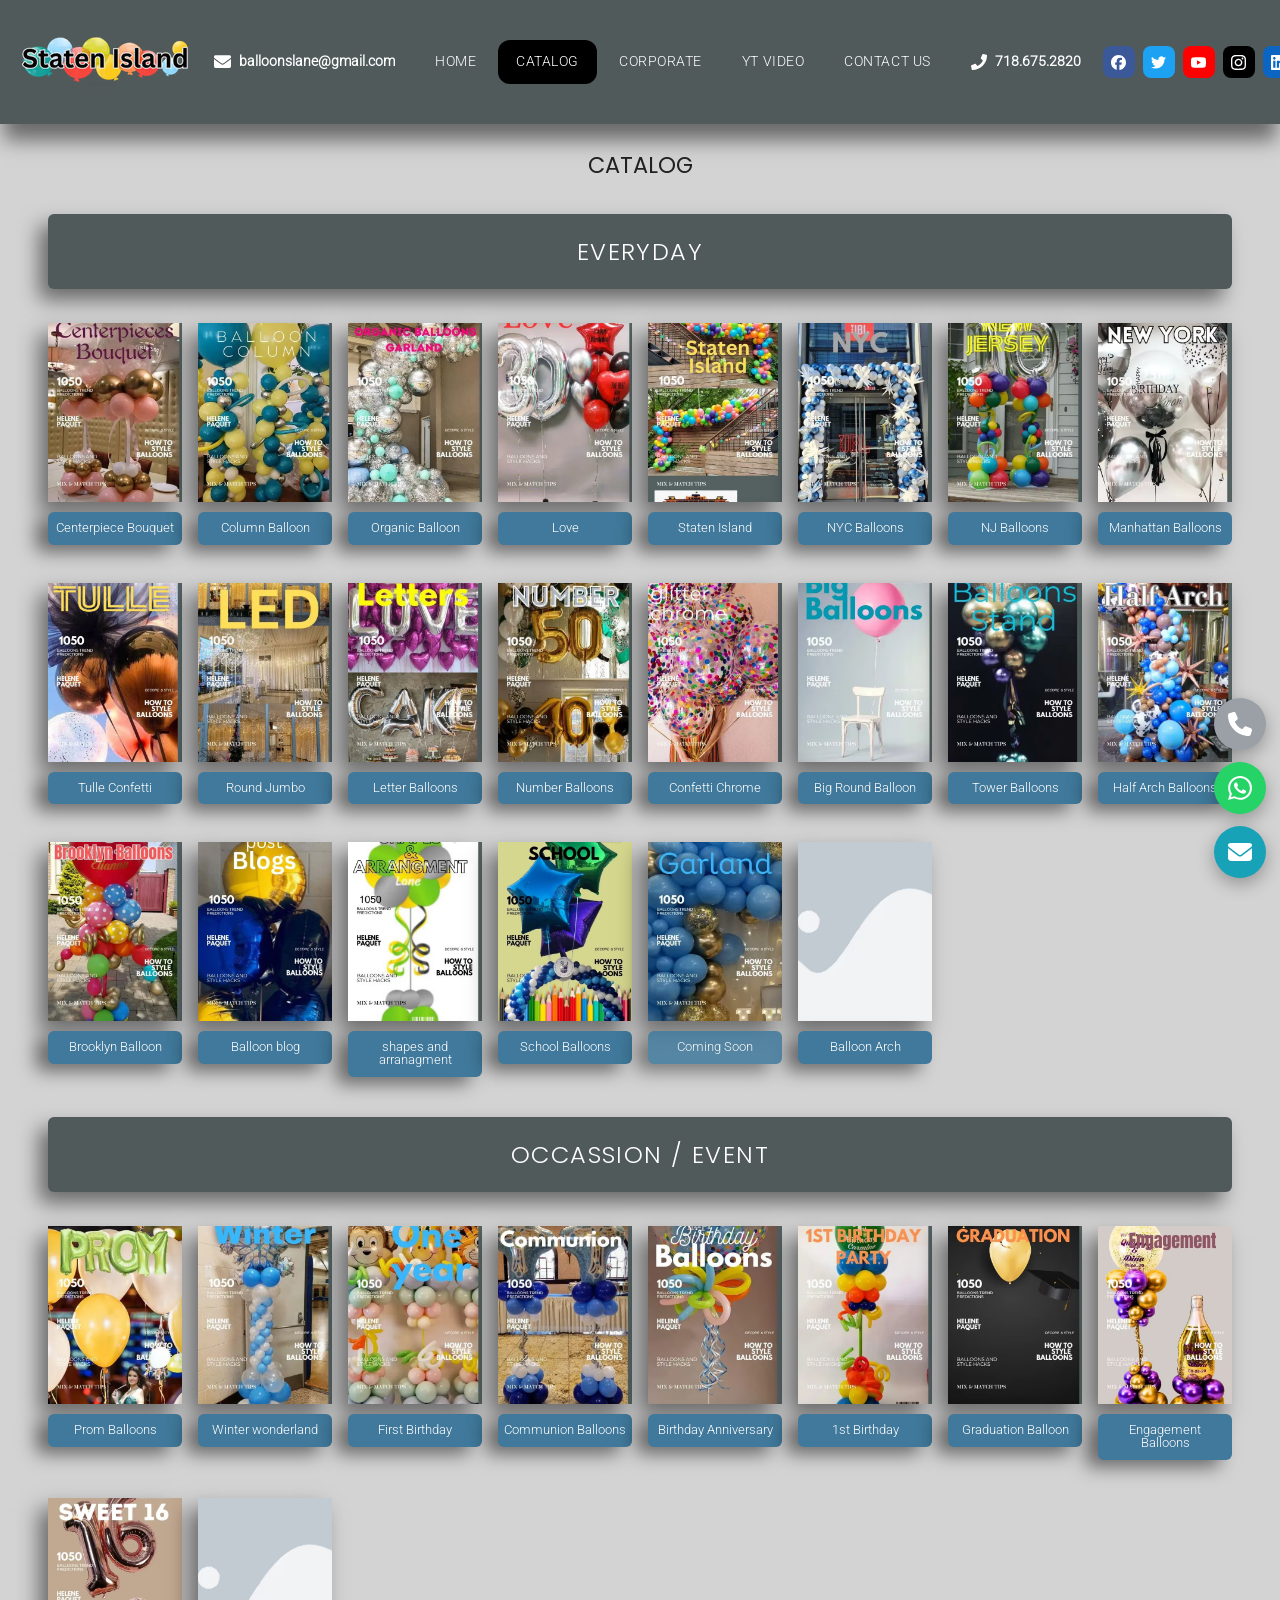
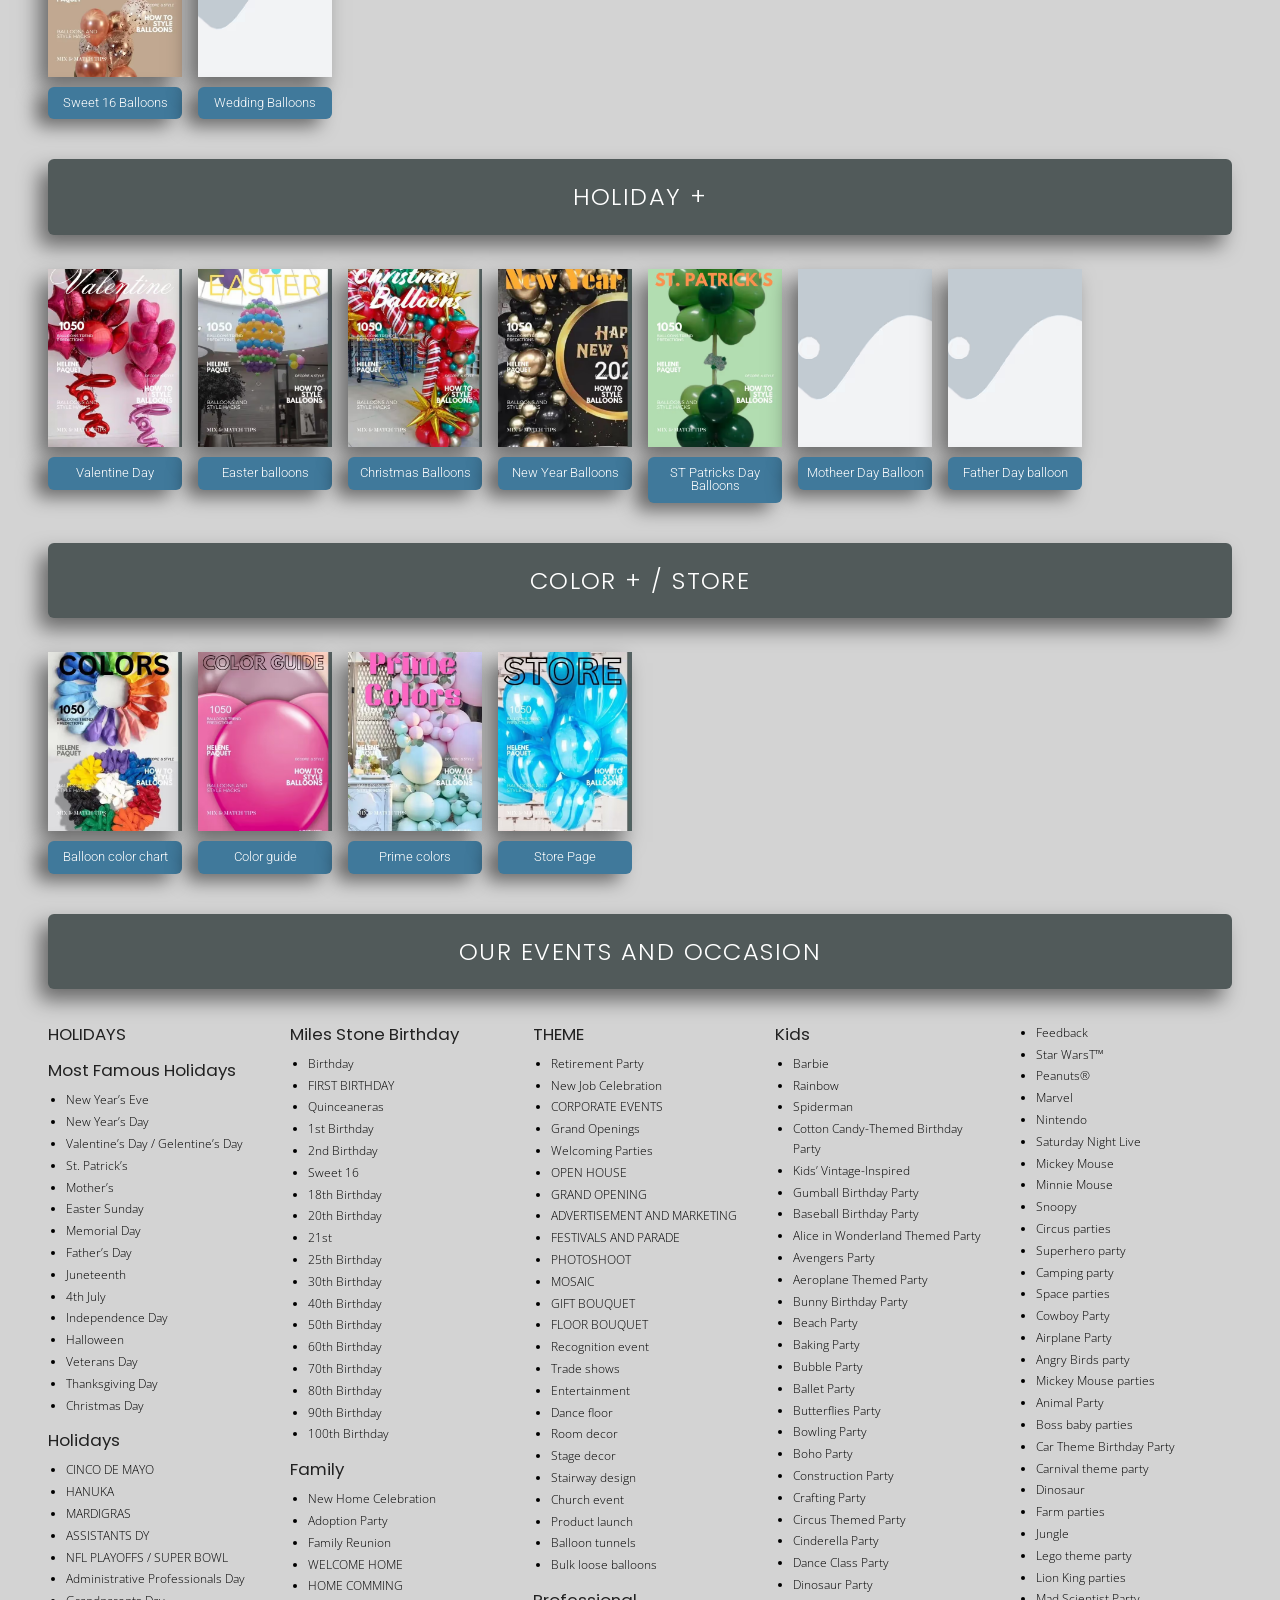
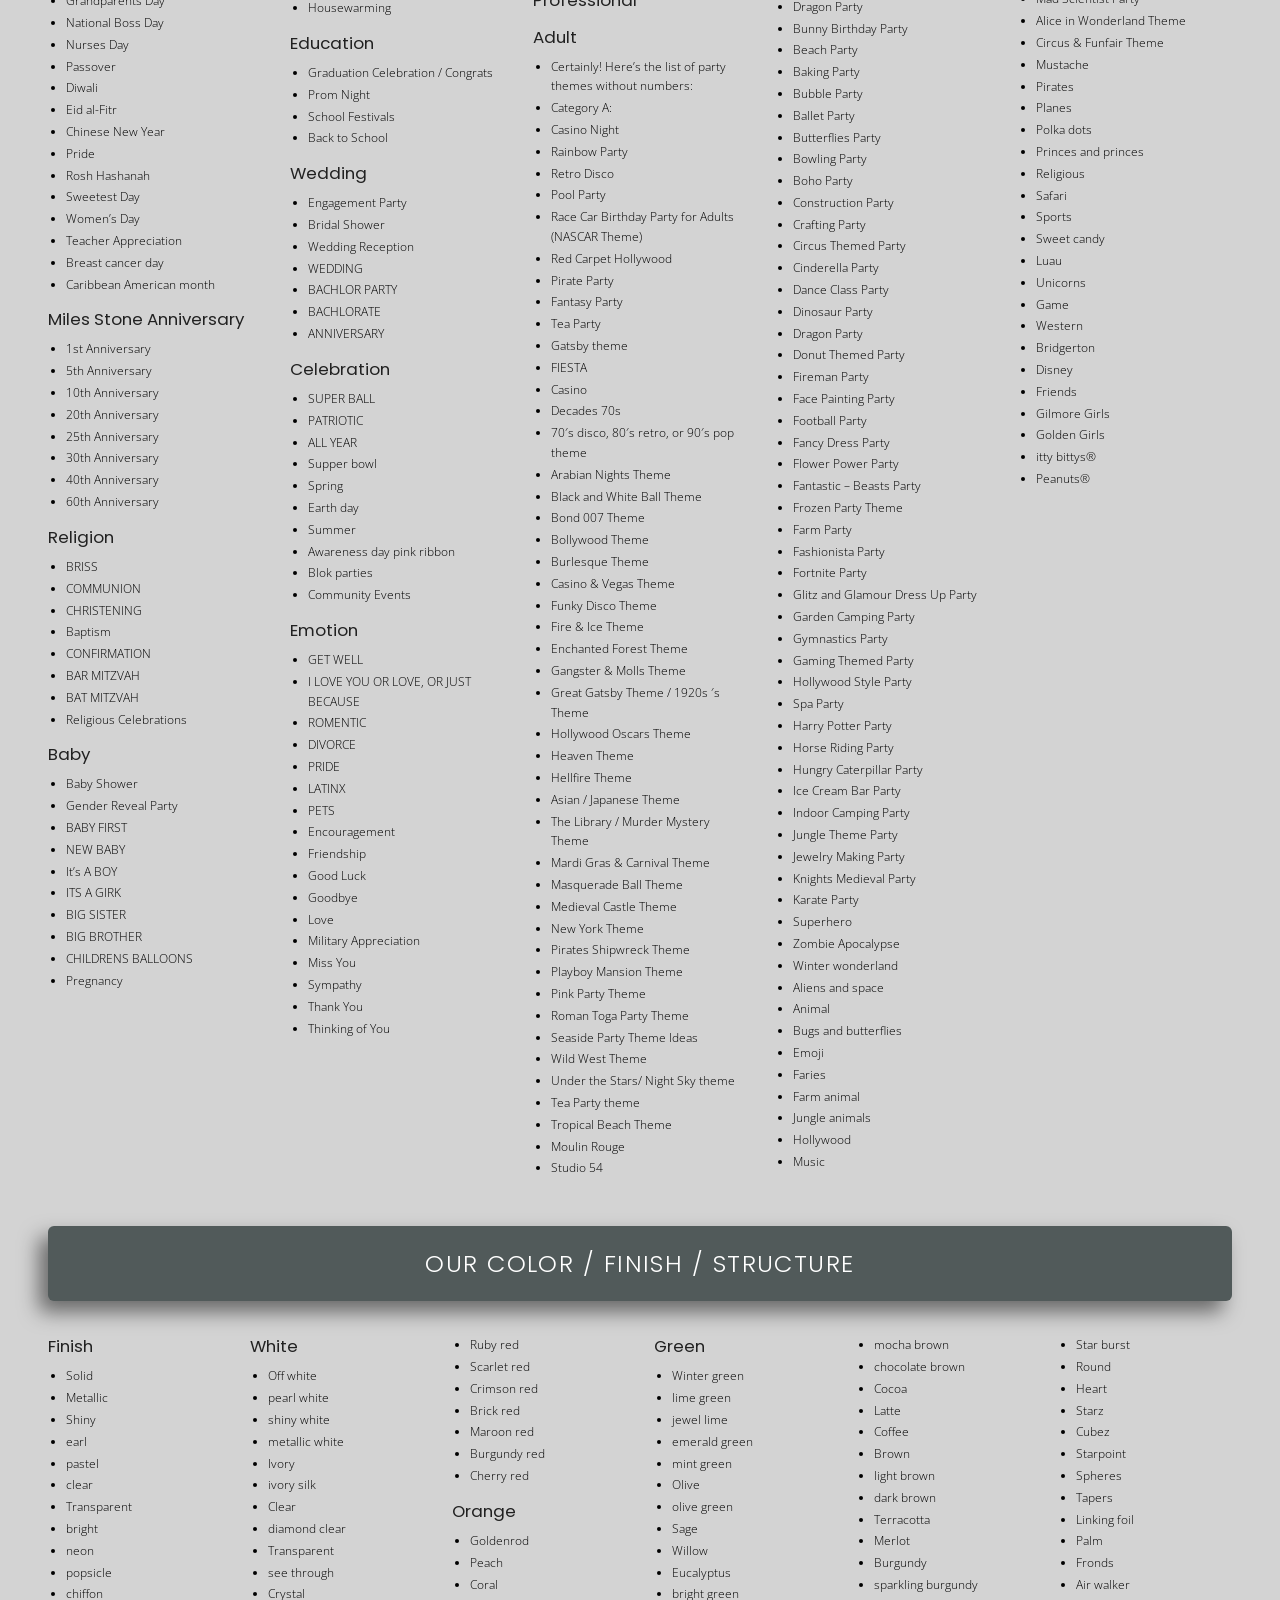
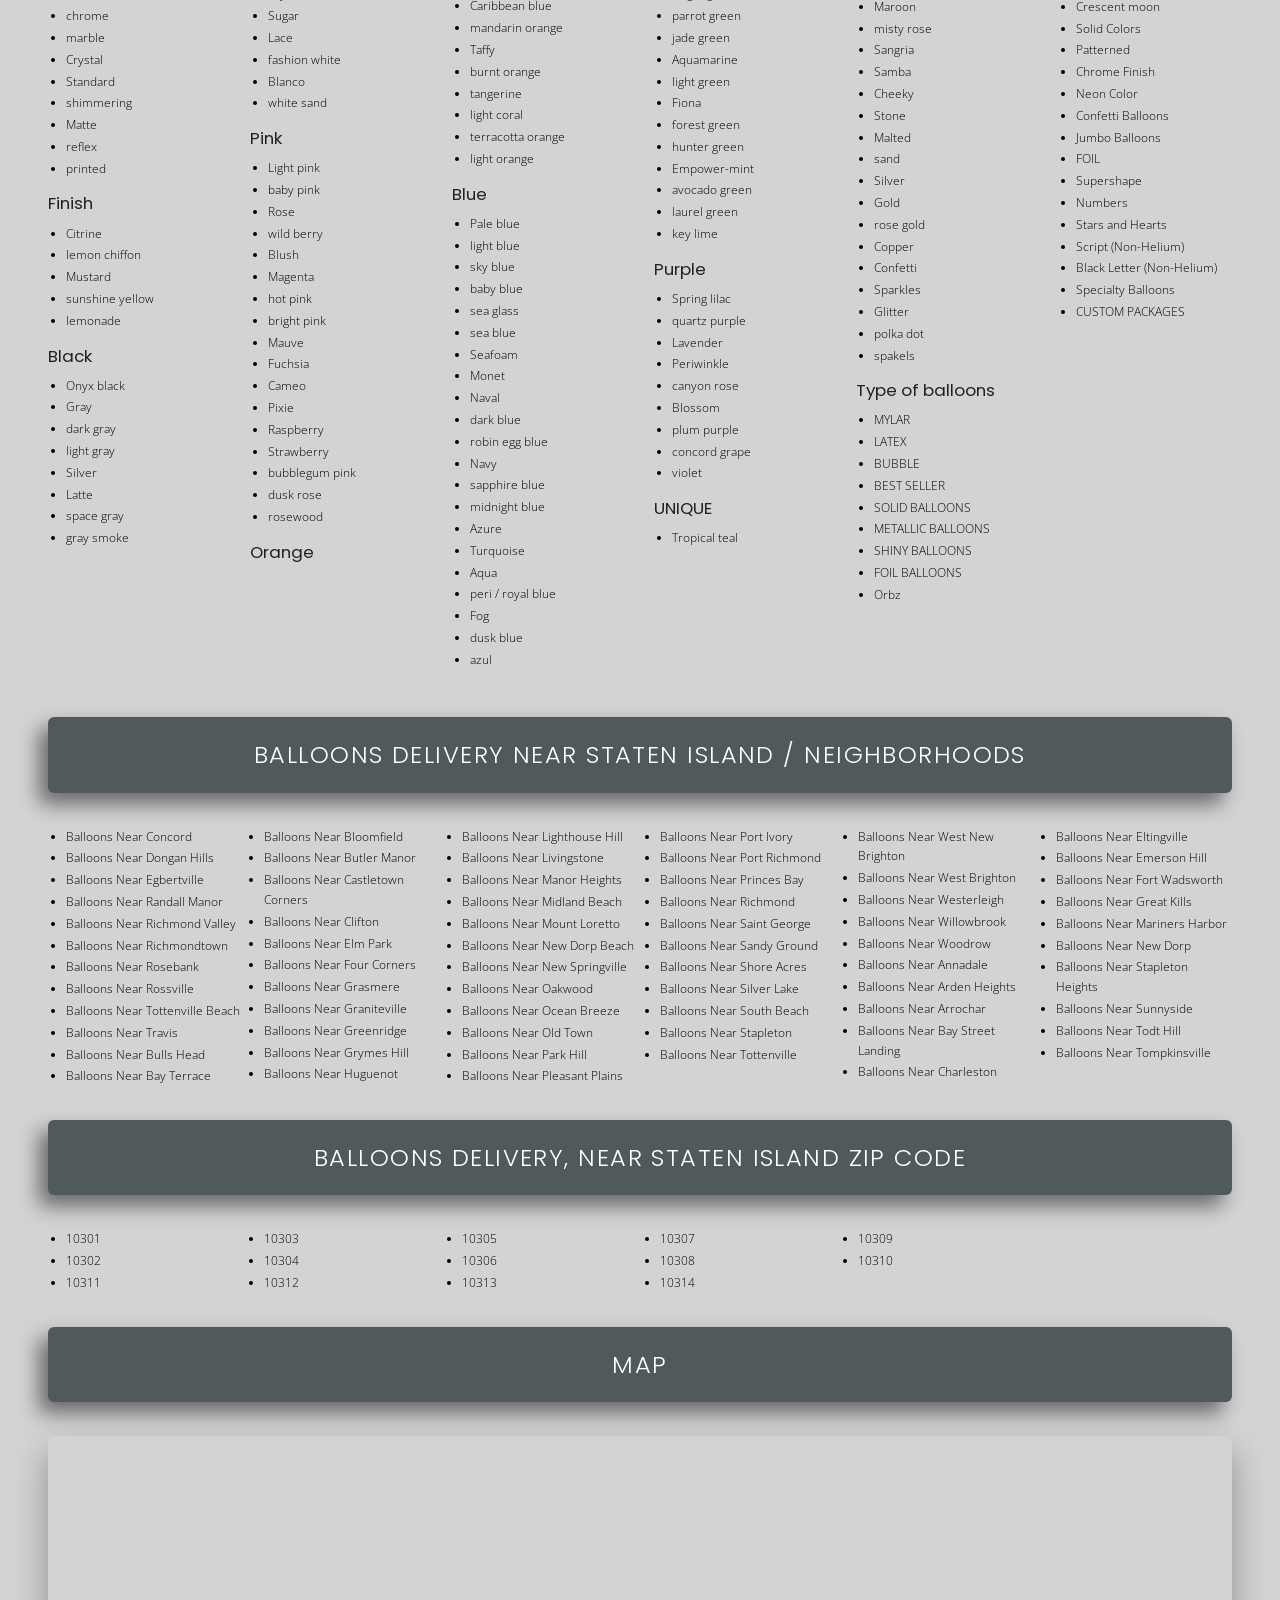
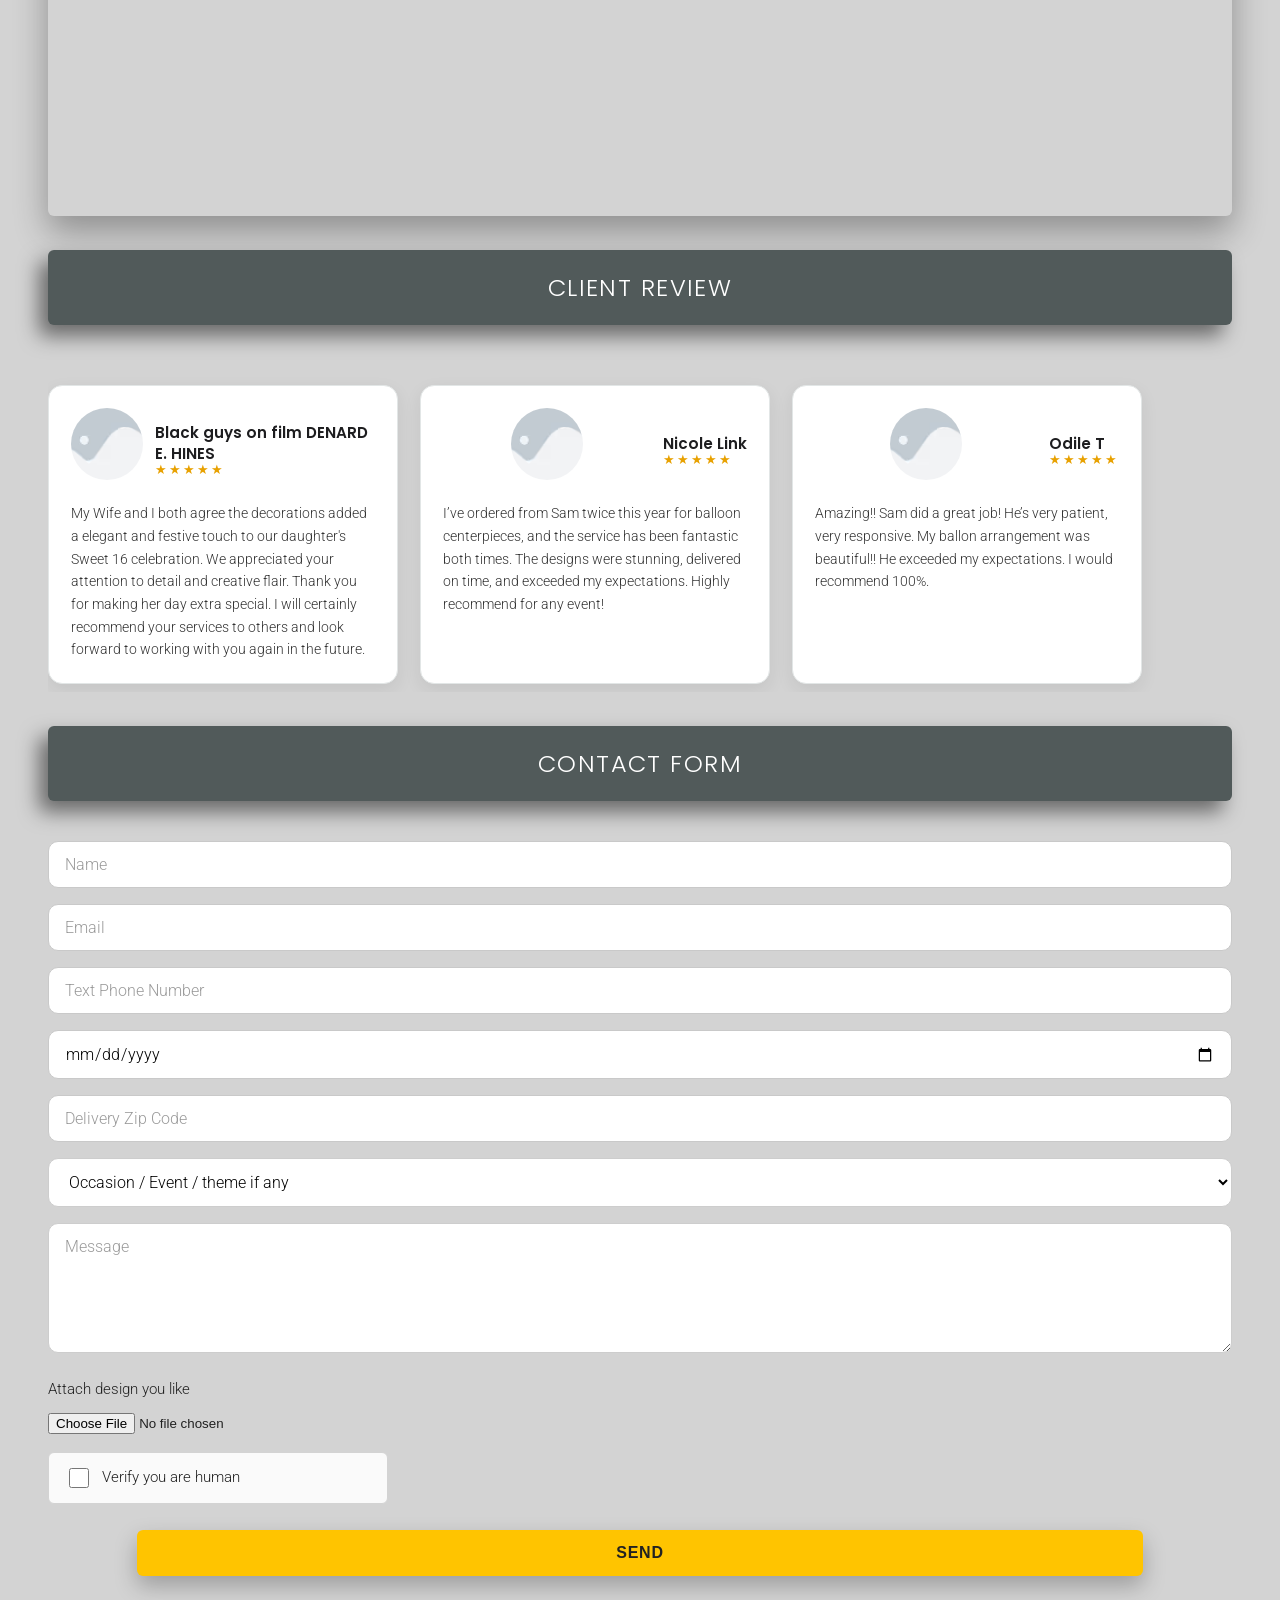
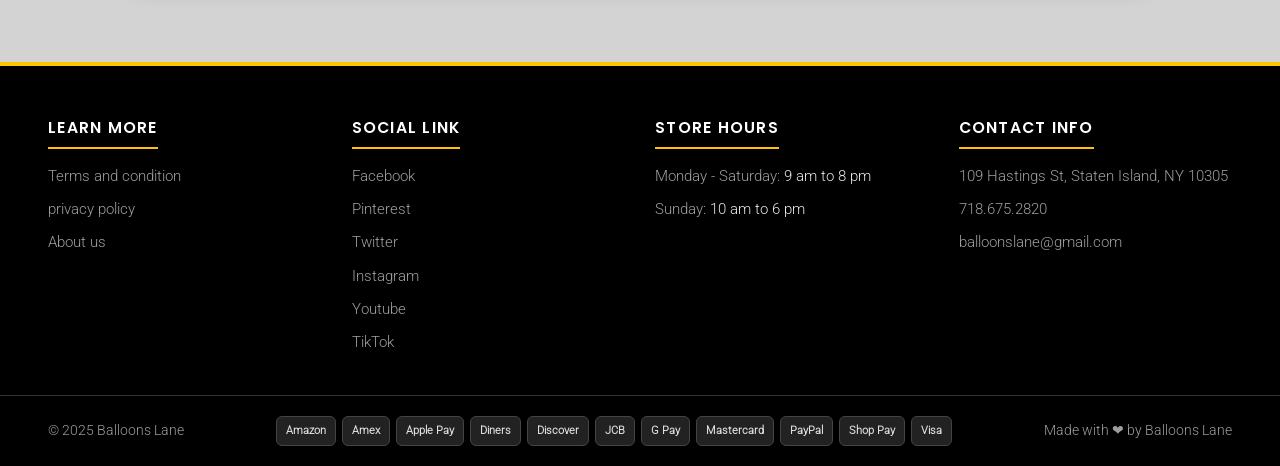
==== commit f6464205: "Import website package" ====
--- a/catalog/index.html
+++ b/catalog/index.html
@@ -1,3 +1,3 @@
-<!DOCTYPE html><html lang="en"> <head><meta charset="utf-8"><meta name="viewport" content="width=device-width, initial-scale=1"><title>catalog - balloondeliverystatenisland.com</title><meta name="description" content="Browse the Balloons Lane catalog for Staten Island: balloon products, occasions, colors and finishes, delivery neighborhoods and zip codes, client reviews and the order inquiry form."><meta name="robots" content="index, follow"><link rel="canonical" href="https://balloondeliverystatenisland.com/catalog/"><meta property="og:type" content="website"><meta property="og:title" content="catalog - balloondeliverystatenisland.com"><meta property="og:description" content="Browse the Balloons Lane catalog for Staten Island: balloon products, occasions, colors and finishes, delivery neighborhoods and zip codes, client reviews and the order inquiry form."><meta property="og:url" content="https://balloondeliverystatenisland.com/catalog/"><meta property="og:image" content="https://balloondeliverystatenisland.com/images/balloon-delivery-staten-island-logo.png"><meta name="twitter:card" content="summary_large_image"><link rel="icon" href="/favicon.ico" sizes="any"><link rel="icon" type="image/png" href="/images/favicon.png"><link rel="apple-touch-icon" href="/images/apple-touch-icon.png"><link rel="preload" as="font" type="font/woff2" href="/fonts/roboto-300-latin.woff2" crossorigin fetchpriority="high"><style>@font-face{font-family:Open Sans;font-style:normal;font-weight:300;font-display:swap;src:url(/fonts/open-sans-300-latin-ext.woff2) format("woff2");unicode-range:U+0100-02BA,U+02BD-02C5,U+02C7-02CC,U+02CE-02D7,U+02DD-02FF,U+0304,U+0308,U+0329,U+1D00-1DBF,U+1E00-1E9F,U+1EF2-1EFF,U+2020,U+20A0-20AB,U+20AD-20C4,U+2113,U+2C60-2C7F,U+A720-A7FF}@font-face{font-family:Open Sans;font-style:normal;font-weight:300;font-display:swap;src:url(/fonts/open-sans-300-latin.woff2) format("woff2");unicode-range:U+0000-00FF,U+0131,U+0152-0153,U+02BB-02BC,U+02C6,U+02DA,U+02DC,U+0304,U+0308,U+0329,U+2000-206F,U+20AC,U+2122,U+2191,U+2193,U+2212,U+2215,U+FEFF,U+FFFD}@font-face{font-family:Poppins;font-style:normal;font-weight:300;font-display:swap;src:url(/fonts/poppins-300-latin-ext.woff2) format("woff2");unicode-range:U+0100-02BA,U+02BD-02C5,U+02C7-02CC,U+02CE-02D7,U+02DD-02FF,U+0304,U+0308,U+0329,U+1D00-1DBF,U+1E00-1E9F,U+1EF2-1EFF,U+2020,U+20A0-20AB,U+20AD-20C4,U+2113,U+2C60-2C7F,U+A720-A7FF}@font-face{font-family:Poppins;font-style:normal;font-weight:300;font-display:swap;src:url(/fonts/poppins-300-latin.woff2) format("woff2");unicode-range:U+0000-00FF,U+0131,U+0152-0153,U+02BB-02BC,U+02C6,U+02DA,U+02DC,U+0304,U+0308,U+0329,U+2000-206F,U+20AC,U+2122,U+2191,U+2193,U+2212,U+2215,U+FEFF,U+FFFD}@font-face{font-family:Poppins;font-style:normal;font-weight:400;font-display:swap;src:url(/fonts/poppins-400-latin-ext.woff2) format("woff2");unicode-range:U+0100-02BA,U+02BD-02C5,U+02C7-02CC,U+02CE-02D7,U+02DD-02FF,U+0304,U+0308,U+0329,U+1D00-1DBF,U+1E00-1E9F,U+1EF2-1EFF,U+2020,U+20A0-20AB,U+20AD-20C4,U+2113,U+2C60-2C7F,U+A720-A7FF}@font-face{font-family:Poppins;font-style:normal;font-weight:400;font-display:swap;src:url(/fonts/poppins-400-latin.woff2) format("woff2");unicode-range:U+0000-00FF,U+0131,U+0152-0153,U+02BB-02BC,U+02C6,U+02DA,U+02DC,U+0304,U+0308,U+0329,U+2000-206F,U+20AC,U+2122,U+2191,U+2193,U+2212,U+2215,U+FEFF,U+FFFD}@font-face{font-family:Poppins;font-style:normal;font-weight:500;font-display:swap;src:url(/fonts/poppins-500-latin-ext.woff2) format("woff2");unicode-range:U+0100-02BA,U+02BD-02C5,U+02C7-02CC,U+02CE-02D7,U+02DD-02FF,U+0304,U+0308,U+0329,U+1D00-1DBF,U+1E00-1E9F,U+1EF2-1EFF,U+2020,U+20A0-20AB,U+20AD-20C4,U+2113,U+2C60-2C7F,U+A720-A7FF}@font-face{font-family:Poppins;font-style:normal;font-weight:500;font-display:swap;src:url(/fonts/poppins-500-latin.woff2) format("woff2");unicode-range:U+0000-00FF,U+0131,U+0152-0153,U+02BB-02BC,U+02C6,U+02DA,U+02DC,U+0304,U+0308,U+0329,U+2000-206F,U+20AC,U+2122,U+2191,U+2193,U+2212,U+2215,U+FEFF,U+FFFD}@font-face{font-family:Poppins;font-style:normal;font-weight:600;font-display:swap;src:url(/fonts/poppins-600-latin-ext.woff2) format("woff2");unicode-range:U+0100-02BA,U+02BD-02C5,U+02C7-02CC,U+02CE-02D7,U+02DD-02FF,U+0304,U+0308,U+0329,U+1D00-1DBF,U+1E00-1E9F,U+1EF2-1EFF,U+2020,U+20A0-20AB,U+20AD-20C4,U+2113,U+2C60-2C7F,U+A720-A7FF}@font-face{font-family:Poppins;font-style:normal;font-weight:600;font-display:swap;src:url(/fonts/poppins-600-latin.woff2) format("woff2");unicode-range:U+0000-00FF,U+0131,U+0152-0153,U+02BB-02BC,U+02C6,U+02DA,U+02DC,U+0304,U+0308,U+0329,U+2000-206F,U+20AC,U+2122,U+2191,U+2193,U+2212,U+2215,U+FEFF,U+FFFD}@font-face{font-family:Roboto;font-style:normal;font-weight:300;font-display:swap;src:url(/fonts/roboto-300-latin-ext.woff2) format("woff2");unicode-range:U+0100-02BA,U+02BD-02C5,U+02C7-02CC,U+02CE-02D7,U+02DD-02FF,U+0304,U+0308,U+0329,U+1D00-1DBF,U+1E00-1E9F,U+1EF2-1EFF,U+2020,U+20A0-20AB,U+20AD-20C4,U+2113,U+2C60-2C7F,U+A720-A7FF}@font-face{font-family:Roboto;font-style:normal;font-weight:300;font-display:swap;src:url(/fonts/roboto-300-latin.woff2) format("woff2");unicode-range:U+0000-00FF,U+0131,U+0152-0153,U+02BB-02BC,U+02C6,U+02DA,U+02DC,U+0304,U+0308,U+0329,U+2000-206F,U+20AC,U+2122,U+2191,U+2193,U+2212,U+2215,U+FEFF,U+FFFD}:root{--yellow:#FFC400;--yellow-dark:#E0A800;--header-gray:#515A5A;--body-gray:#D3D3D3;--band-gray:#515A5A;--hero-dark:#5E5E5E;--ink:#212121;--muted:#9E9E9E;--card-blue:#40799B;--link-pink:#E91E63;--black:#000000;--wa-green:#25D366;--teal:#17A2B8;--fab-gray:#9AA0A6;--shadow-soft:0 16px 34px rgba(0,0,0,.32);--shadow-card:0 10px 22px rgba(0,0,0,.25);--shadow-product:-9px 11px 20px 0px rgba(0, 0, 0, .5);--shadow-band:-9px 11px 20px 0px rgba(0, 0, 0, .5);--radius:6px}*{box-sizing:border-box}html{scroll-behavior:smooth}body{margin:0;font-family:Segoe UI,Roboto,Helvetica Neue,Arial,sans-serif;color:var(--ink);background:var(--body-gray);line-height:1.7}h1,h2,h3,h4{line-height:1.35;margin:0 0 .6em;font-family:Poppins,Comfortaa,Segoe UI,sans-serif}img{max-width:100%;height:auto;display:block}a{color:var(--link-pink)}.container{max-width:none;width:100%;margin:0 auto;padding:0 clamp(16px,4vw,48px)}.band{background:var(--band-gray);border-radius:var(--radius);box-shadow:var(--shadow-band);text-align:center;padding:22px 18px;margin:34px auto;max-width:none}.band h2,.band h3{font-family:Poppins,Segoe UI,sans-serif;font-weight:300;text-transform:uppercase;letter-spacing:.06em;margin:0;color:#000;font-size:24px;line-height:.1}.band .sub{margin:.4em 0 0;color:#555;font-size:.95rem}.site-header{position:static;top:0;z-index:50;background:var(--header-gray);box-shadow:0 6px 14px #00000059,0 20px 38px #00000080}.header-contact{display:flex;align-items:center;gap:8px;font-size:.9rem;color:#fff}.header-contact a{color:#fff;text-decoration:none;font-weight:600}.main-nav a{text-decoration:none;color:#fff;font-weight:400;font-size:.85rem;text-transform:uppercase;letter-spacing:.04em;padding:9px 14px;border-radius:0;white-space:nowrap;transition:background .2s,color .2s}.main-nav a:hover,.main-nav a.active{background:#000;color:#fff}.nav-toggle{display:none;margin-left:auto;background:none;border:0;cursor:pointer;font-size:1.7rem;line-height:1;color:#fff;padding:6px 10px}.header-social a{width:32px;height:32px;border-radius:8px;background:#555;color:#fff;display:flex;align-items:center;justify-content:center;text-decoration:none;font-size:.8rem;font-weight:700}.hero-split{display:flex;padding:0;background:#5e5e5e;min-height:780px}.hero-pane{position:relative;width:50%}.hero-left{background:#5e5e5e;display:flex;flex-direction:column;justify-content:center}.hero-left:before{content:"";position:absolute;inset:0;background:#0009}.hero-left-text{position:relative;padding:90px 34px 90px 30px}.hero-left-text h1{font-family:Open Sans,sans-serif;font-size:clamp(25px,1.1rem + 1.6vw,34px);font-weight:300;color:#fff;line-height:1.3;text-wrap:balance;margin:0}.hero-left-text p{font-family:Roboto,sans-serif;font-size:clamp(13.5px,.7rem + .5vw,15.5px);font-weight:300;color:var(--yellow);margin:14px 0 0}.hero-right{overflow:hidden;background:#000}.hero-right video{position:absolute;inset:0;width:100%;height:100%;object-fit:cover;display:block}.video-section{background:#000;padding:40px 20px}.video-single{max-width:none;margin:0 auto;border-radius:18px;overflow:hidden;box-shadow:var(--shadow-soft)}.video-single iframe{width:100%;aspect-ratio:16/9;border:0;display:block}.btn{display:inline-block;border:0;cursor:pointer;text-decoration:none;font-weight:600;line-height:1;text-transform:uppercase;letter-spacing:.05em;border-radius:6px;box-shadow:var(--shadow-card);transition:transform .15s,box-shadow .15s}.btn:hover{transform:translateY(-2px)}.btn-yellow{background:var(--yellow);color:#222;padding:15px 46px;font-size:1rem}.btn-yellow:hover{background:var(--yellow-dark)}.btn-blue{background:var(--card-blue);color:#fff;padding:11px 26px;font-size:.85rem;border-radius:6px;box-shadow:var(--shadow-card)}.btn-wide{display:block;width:85%;margin:26px auto;text-align:center}.inquiry-form{background:transparent;border-radius:0;box-shadow:none;padding:6px 0 10px;max-width:none;margin:0 auto}.inquiry-form .row{display:grid;grid-template-columns:1fr 1fr;gap:16px}.inquiry-form .field{margin-bottom:16px}.inquiry-form label{display:block;font-weight:600;margin-bottom:6px;font-size:.92rem}.inquiry-form ::placeholder{color:#9a9a9a}.inquiry-form input[type=text],.inquiry-form input[type=email],.inquiry-form input[type=tel],.inquiry-form input[type=date],.inquiry-form select,.inquiry-form textarea{width:100%;padding:13px 16px;border:1px solid #c9c9c9;border-radius:10px;font-size:1rem;font-family:inherit;background:#fff}.inquiry-form textarea{border-radius:10px;min-height:130px;resize:vertical}.inquiry-form input:focus,.inquiry-form select:focus,.inquiry-form textarea:focus{outline:2px solid var(--yellow);border-color:var(--yellow)}.form-note{font-size:.85rem;color:#666;text-align:center;margin-top:12px}.card-grid{display:grid;grid-template-columns:repeat(auto-fill,minmax(240px,1fr));gap:26px;margin:26px 0}.cat-card{background:#fff;border-radius:var(--radius);box-shadow:var(--shadow-card);overflow:hidden;text-align:center;padding-bottom:20px;display:flex;flex-direction:column}.cat-card img{width:100%;aspect-ratio:1/1;object-fit:cover}.cat-card h3{font-size:1.05rem;margin:14px 12px 6px;text-transform:uppercase;letter-spacing:.03em}.cat-card p{font-size:.9rem;color:#555;margin:0 14px 14px;flex:1}.cat-card .btn-blue{margin:0 16px}.gallery-grid{display:grid;grid-template-columns:repeat(auto-fill,minmax(200px,1fr));gap:18px;margin:22px 0}.gallery-grid figure{margin:0;background:#fff;border-radius:12px;overflow:hidden;box-shadow:var(--shadow-card)}.gallery-grid img{width:100%;aspect-ratio:1/1;object-fit:cover}.gallery-grid figcaption{padding:10px;font-size:.82rem;text-align:center;color:#444}.corp-wrap{position:relative;max-width:none;margin:0 auto;padding:0;overflow:hidden}.corp-track{display:flex;width:max-content;padding:10px 0;animation:corp-scroll 30s linear infinite}.corp-logo{flex:0 0 280px;background:transparent;border-radius:0;box-shadow:none;height:150px;display:flex;align-items:center;justify-content:center;padding:10px 14px}.corp-logo img{max-width:240px;max-height:125px;width:auto;height:auto;object-fit:contain}@keyframes corp-scroll{0%{transform:translate(0)}to{transform:translate(-50%)}}@media(prefers-reduced-motion:reduce){.corp-track{animation:none}}.video-grid{display:grid;grid-template-columns:1fr 1fr;gap:26px;max-width:none;margin:0 auto}.video-card{border:0;border-radius:20px;overflow:hidden;background:#000;box-shadow:var(--shadow-soft)}.more-video{text-align:center;margin-top:18px}.seo-copy{max-width:1350px;box-sizing:border-box;margin:0 auto;text-align:center;padding:10px clamp(16px,4vw,48px) 30px}.seo-copy h2{font-size:clamp(1.3rem,2.6vw,1.8rem);margin:1.6em 0 .6em}.seo-copy h3{font-size:1.15rem;margin:1.4em 0 .5em}.seo-copy h4{font-size:1.05rem;margin:1.2em 0 .4em}.seo-copy p{margin:0 0 1em}.check-list{list-style:none;padding:0;margin:1em auto;max-width:640px;text-align:center}.check-list li{margin:.45em 0}.check-list li:before{content:"✔ ";color:#2e7d32;font-weight:800}.faq{max-width:none;margin:0 auto}.faq-item{background:#d3d9db;border-radius:8px;box-shadow:var(--shadow-card);margin-bottom:14px;overflow:hidden}.faq-q{width:100%;text-align:left;background:none;border:0;cursor:pointer;padding:18px 20px;font-size:1rem;font-weight:700;color:var(--ink);display:flex;gap:12px;align-items:center;font-family:inherit}.faq-q .marker{color:#000;font-size:.9em}.faq-a{max-height:0;overflow:hidden;transition:max-height .3s ease;padding:0 20px}.faq-item.open .faq-a{max-height:600px;padding:0 20px 18px}.loc-section{max-width:none;margin:0 auto 30px}.loc-grid{columns:6 150px;column-gap:22px;list-style:none;padding:0;margin:0}.loc-grid li{break-inside:avoid;margin-bottom:.4em;font-size:.9rem}.loc-grid a{color:#444;text-decoration:none}.loc-grid a:hover{color:var(--link-pink)}.review-grid{display:grid;grid-template-columns:repeat(auto-fill,minmax(280px,1fr));gap:24px;max-width:none;margin:0 auto}.review-card{background:#fff;border-radius:var(--radius);box-shadow:var(--shadow-card);padding:24px;text-align:center}.review-card img{width:72px;height:72px;border-radius:50%;object-fit:cover;margin:0 auto 12px}.review-card h4{margin:0 0 8px}.review-card p{font-size:.92rem;color:#555;margin:0}.contact-hero{background:var(--hero-dark);color:#fff;text-align:center;padding:60px 20px}.contact-hero h1{font-size:clamp(1.8rem,3.4vw,2.6rem);margin:0}.contact-cards{display:grid;grid-template-columns:repeat(auto-fit,minmax(240px,1fr));gap:22px;max-width:none;margin:34px auto}.contact-card{background:#fff;border-radius:var(--radius);box-shadow:var(--shadow-card);padding:28px;text-align:center}.contact-card h3{margin:0 0 10px;text-transform:uppercase;font-size:1rem;letter-spacing:.05em}.contact-card a{color:var(--ink);font-weight:700;text-decoration:none;font-size:1.05rem}.contact-card a:hover{color:var(--link-pink)}.map-embed{max-width:none;margin:0 auto 34px;border-radius:var(--radius);overflow:hidden;box-shadow:var(--shadow-soft)}.map-embed iframe{width:100%;height:380px;border:0;display:block}.social-row{display:flex;gap:12px;justify-content:center;margin:18px 0 40px}.social-row a{width:48px;height:48px;border-radius:12px;background:#333;color:#fff;display:flex;align-items:center;justify-content:center;text-decoration:none;font-weight:800;font-size:.85rem}.social-row a:hover{background:var(--yellow);color:#222}.site-footer{background:var(--black);color:var(--muted);margin-top:50px;border-top:4px solid var(--yellow)}.footer-grid{max-width:none;margin:0 auto;padding:48px clamp(16px,4vw,48px) 30px;display:grid;grid-template-columns:repeat(auto-fit,minmax(220px,1fr));gap:30px}.footer-grid h4{color:#fff;text-transform:uppercase;letter-spacing:.08em;font-size:.98rem;margin:0 0 16px;padding-bottom:9px;border-bottom:2px solid var(--yellow);display:inline-block}.footer-grid li{margin-bottom:10px;font-size:.94rem;line-height:1.55}.footer-grid a{color:var(--muted);text-decoration:none;transition:color .2s ease}.footer-grid a:hover{color:var(--yellow)}.footer-bottom{border-top:1px solid #333;max-width:none;margin:0 auto;padding:20px clamp(16px,4vw,48px);display:flex;align-items:center;justify-content:space-between;gap:16px;flex-wrap:wrap;font-size:.88rem}.pay-icons{display:flex;gap:8px;flex-wrap:wrap;justify-content:center}.contact-hero-banner{position:relative;background:linear-gradient(135deg,#2e6e9e,#5aa0c8,#e8730c);color:#fff;text-align:center;min-height:100vh;min-height:100svh;display:flex;align-items:center;justify-content:center;padding:90px 20px 120px}.contact-hero-inner{width:100%}.contact-hero-inner h1{font-size:clamp(2.9rem,6vw,4.4rem);margin:0 0 .3em;color:#fff;font-weight:700;text-shadow:0 2px 16px rgba(0,0,0,.5)}.contact-hero-inner .order-link{margin:.3em 0}.contact-hero-inner .order-link a{color:#fff;font-size:2rem;font-weight:600;text-decoration:none;text-shadow:0 2px 12px rgba(0,0,0,.5)}.contact-hero-inner .order-link a:hover{text-decoration:underline}.contact-hero-inner .lane-domain{color:#fff;opacity:.85;font-size:1.1rem;margin:.3em 0 0}.wave-divider{display:block;width:100%;height:70px;position:absolute;left:0;bottom:-1px}.wave-divider.top{top:-1px;bottom:auto;transform:scaleY(-1)}.info-bar-section{padding:10px 20px 30px;text-align:center}.info-bar{background:#cd6b2f;border-radius:6px;box-shadow:-16px 17px 17px #00000080;max-width:1250px;margin:36px auto 0;position:relative;z-index:2;display:grid;grid-template-columns:repeat(3,1fr);gap:14px;padding:30px 26px;color:#fff}.info-cell{display:flex;flex-direction:column;align-items:center;gap:10px}.info-icon{display:block;line-height:0}.info-icon svg{width:52px;height:52px;fill:#ffc72f}.info-cell a{color:#fff;text-decoration:none;font-size:1.2rem;font-weight:500}.info-cell a:hover{text-decoration:underline}.designs-section{position:relative;background:#62a9a4;text-align:center;margin:50px 0 0;padding:110px 20px}.designs-inner p{color:#fff;font-size:1.15rem;margin:0 0 18px}.designs-inner .btn{display:block;width:200px;margin:0 auto 14px;border-radius:42px;box-shadow:-15px 11px 19px #00000080}.designs-inner .btn-orange{background:#d3602d;padding:14px 50px}.designs-inner .btn-orange:hover{background:#d3602d}.designs-inner .btn-yellow-sm{background:#f90;color:#fff;padding:15px 30px}.btn-orange{background:#e67e22;color:#fff;padding:12px 30px;font-size:.95rem}.btn-orange:hover{background:#d35400}.btn-yellow-sm{background:var(--yellow);color:#8a6d00;padding:12px 30px;font-size:.95rem}.store-policy{text-align:center;padding:40px 20px 50px}.store-policy h2{font-size:1.6rem;font-weight:400;margin:0 0 .5em}.store-policy p{margin:0;color:#333}@media(max-width:700px){.info-bar{grid-template-columns:1fr;margin-top:-20px}.contact-hero-banner{padding:60px 20px 100px}}.fab-phone{background:var(--fab-gray)}.fab-wa{background:var(--wa-green)}.fab-mail{background:var(--teal)}@media(max-width:860px){.hero-split{flex-direction:column;min-height:0}.hero-pane{width:100%}.hero-right{aspect-ratio:16/9;min-height:0}.hero-left{min-height:560px}@media(max-width:600px){.hero-left{aspect-ratio:9/16;min-height:0}}.hero-left-text{padding:70px 24px 70px 30px}.hero-left{padding:40px 24px}.video-grid,.inquiry-form .row{grid-template-columns:1fr}.inquiry-form{padding:24px 18px}.nav-toggle{display:block}.main-nav{display:none;position:absolute;top:100%;left:0;right:0;z-index:55;flex-direction:column;flex-wrap:nowrap;gap:0;margin:0;background:var(--header-gray);box-shadow:0 18px 24px #00000059;padding:6px 0}.main-nav.open{display:flex}.main-nav a{padding:13px 20px;font-size:.95rem}.header-contact span.hide-m,.header-social{display:none}}.yt-facade{position:relative;width:100%;padding:0;border:0;background:#000;cursor:pointer;display:block}.yt-facade img{width:100%;aspect-ratio:16/9;object-fit:cover;display:block}.yt-facade .yt-play{position:absolute;top:50%;left:50%;transform:translate(-50%,-50%);width:64px;height:64px;border-radius:50%;background:#000000a6;color:#fff;font-size:1.5rem;display:flex;align-items:center;justify-content:center}.yt-facade:hover .yt-play,.yt-facade:focus-visible .yt-play{background:var(--yellow);color:#222}.video-card iframe{width:100%;aspect-ratio:16/9;border:0;display:block}:focus-visible{outline:3px solid var(--card-blue);outline-offset:2px}@media(prefers-reduced-motion:reduce){*,*:before,*:after{animation-duration:.01ms!important;transition-duration:.01ms!important;scroll-behavior:auto!important}}.header-social a{transition:filter .2s ease}.sr-only{position:absolute;width:1px;height:1px;overflow:hidden;clip:rect(0 0 0 0);white-space:nowrap}.cat-row{display:grid;grid-template-columns:repeat(8,1fr);gap:14px;margin:26px 0 6px}.cat-mini{display:block;text-decoration:none}.cat-mini img{width:100%;aspect-ratio:3/4;object-fit:cover;border:0;box-shadow:var(--shadow-product);background:#fff}.cat-mini .mini-btn{display:block;text-decoration:none;margin-top:10px;background:var(--card-blue);color:#fff;text-align:center;font-weight:600;font-size:.8rem;line-height:1;padding:10px 6px;border-radius:6px;box-shadow:var(--shadow-product)}.cat-mini:hover .mini-btn{background:#265d84}@media(max-width:1000px){.cat-row{grid-template-columns:repeat(4,1fr)}}@media(max-width:520px){.cat-row{grid-template-columns:1fr}}.seo-copy h2,.seo-copy h3,.seo-copy h4{font-weight:400}.loc-grid{list-style:disc;padding-left:18px}.loc-grid li{font-size:.88rem}.pay-strip{height:28px;width:auto;max-width:100%;margin:0 auto}@media(max-width:520px){.hero-left{min-height:400px}.hero-left-text{padding:54px 18px 54px 20px}.hero-left-text h1{font-size:27px}.hero-left-text p{font-size:14px}}.prod-grid{display:grid;grid-template-columns:repeat(8,1fr);gap:16px;margin:24px 0 40px}.prod-card{display:flex;flex-direction:column}.prod-card img{width:100%;aspect-ratio:3/4;object-fit:cover;border:0;box-shadow:var(--shadow-product);background:#fff}.prod-btn{display:block;margin-top:10px;background:var(--card-blue);color:#fff;text-align:center;font-weight:600;font-size:.8rem;line-height:1;padding:10px 6px;border-radius:6px;box-shadow:var(--shadow-product);text-decoration:none}a.prod-btn:hover{background:#265d84}.prod-btn.static{cursor:default;opacity:.85}@media(max-width:1000px){.prod-grid{grid-template-columns:repeat(4,1fr)}}@media(max-width:520px){.prod-grid{grid-template-columns:repeat(2,1fr)}}.social-row a:nth-child(1){background:#3b5998}.social-row a:nth-child(2){background:#55acee}.social-row a:nth-child(3){background:#262626}.social-row a:nth-child(4){background:#007bb5}.social-row a:nth-child(5){background:#cb2027}.social-row a:nth-child(6){background:#e62117}@media(max-width:1000px){.corp-logo{flex-basis:220px;height:130px}.corp-logo img{max-height:105px}}@media(max-width:560px){.corp-logo{flex-basis:180px;height:110px}.corp-logo img{max-height:88px}}.header-social a img{width:15px;height:15px;display:block}.social-row a img{width:22px;height:22px;display:block}.fab img{width:26px;height:26px;display:block}.contact-form-card{background:#fff;border-radius:var(--radius);box-shadow:var(--shadow-card);max-width:1000px;margin:0 auto 40px;padding:28px}.contact-form-card .field label{position:absolute;width:1px;height:1px;overflow:hidden;clip:rect(0 0 0 0);white-space:nowrap}.contact-form-card .form-note{margin-top:14px}.contact-hero-inner h1,.contact-hero-inner .order-link a,.contact-hero-inner .lane-domain{text-shadow:0 2px 10px rgba(0,0,0,.55)}.map-embed.tall iframe{height:450px}.map-embed.narrow{max-width:1250px}.fab img{width:24px;height:24px}.elementor-shape{overflow:hidden;position:absolute;left:0;width:100%;line-height:0;direction:ltr;z-index:2}.elementor-shape-bottom{bottom:-1px;transform:rotate(180deg)}.elementor-shape svg{display:block;width:calc(213% + 1.3px);height:169px;position:relative;left:50%;transform:translate(-50%) rotateY(180deg)}.elementor-shape .elementor-shape-fill{fill:#e4e6e6}@media(max-width:768px){.elementor-shape svg{width:calc(300% + 1.3px);height:111px}}.social-row a svg{width:22px;height:22px;fill:#fff}.social-row a:hover svg{fill:#222}.fancy-wave{position:absolute;top:-1px;left:0;width:100%;line-height:0;z-index:2}.fancy-wave svg{display:block;width:100%;height:110px}.fancy-wave .w1{fill:#e4e6e6;opacity:.35}.fancy-wave .w2{fill:#e4e6e6;opacity:.6}.fancy-wave .w3{fill:#e4e6e6;opacity:1}@media(max-width:768px){.fancy-wave svg{height:70px}}@media(max-width:700px){.footer-grid{grid-template-columns:1fr 1fr;gap:26px;padding-top:38px}.footer-bottom{justify-content:center;text-align:center}.pay-strip{max-width:100%;height:auto}}@media(max-width:860px){.header-inner{gap:10px 12px}.brand{order:1}.header-contact-email{order:1;margin-left:auto}.header-contact-email span.hide-m{display:inline}.nav-toggle{order:2;margin-left:0}.header-contact-phone{order:2}.header-social{order:2;display:flex;margin-left:auto;gap:6px}.header-social a{width:27px;height:27px;border-radius:6px}.header-social a img{width:13px;height:13px}.header-contact{font-size:.84rem}.header-contact svg{flex:none}}img,iframe,video{max-width:100%}@media(max-width:700px){.band h2,.band h3{font-size:20px;line-height:1.3}.seo-copy h2{font-size:1.3rem;line-height:1.32}.seo-copy h3{font-size:1.08rem;line-height:1.38}.seo-copy h4{font-size:1rem;line-height:1.42}.seo-copy p{line-height:1.65}.faq-q{line-height:1.4}.inquiry-form input,.inquiry-form select,.inquiry-form textarea{font-size:16px}}.catalog-wrap .loc-section h3{font-family:Roboto,sans-serif;font-size:20px;font-weight:300;color:#000;text-align:left;line-height:1.3;margin:20px 0 8px}.catalog-wrap .loc-section h4{font-family:Roboto,sans-serif;font-size:16px;font-weight:300;color:#000;text-align:left;line-height:1.35;margin:14px 0 6px}.catalog-wrap .loc-grid{font-family:Open Sans,sans-serif;font-size:12px;font-weight:300;color:#000;line-height:1.65}.catalog-wrap .loc-grid li{font-size:12px;margin-bottom:2px}.blocks-grid{display:grid;grid-template-columns:repeat(auto-fill,minmax(215px,1fr));gap:4px 28px;align-items:start;text-align:left}.cat-block{min-width:0}.mini-list{list-style:disc;padding-left:18px;margin:0 0 14px;text-align:left;font-family:Open Sans,sans-serif;font-size:12px;font-weight:300;color:#000;line-height:1.65}.mini-list li{font-size:12px;margin-bottom:2px}.catalog-hero{background:#e4e6e6;color:#111;text-align:center;padding:44px 20px 26px}.catalog-hero h1{font-size:clamp(1.8rem,3.4vw,2.6rem);margin:0;color:#111}.review-marquee{overflow:hidden;padding:26px 0 8px}.review-track{display:flex;gap:22px;width:max-content;animation:review-scroll 60s linear infinite}.review-card{flex:0 0 350px;background:#fff;border:1px solid #e2e6e6;border-radius:14px;box-shadow:0 6px 18px #00000012;padding:22px;text-align:left}.review-head{display:flex;align-items:center;gap:12px;margin-bottom:10px}.review-ava{flex:none;width:46px;height:46px;border-radius:50%;background:linear-gradient(135deg,#ffc72f,#f39c12);color:#fff;display:flex;align-items:center;justify-content:center;font-family:Poppins,sans-serif;font-weight:600;font-size:1rem}.review-card h4{font-family:Poppins,sans-serif;font-size:.95rem;font-weight:600;margin:0;color:#1d1d1f}.review-stars{color:#e8a100;font-size:.8rem;letter-spacing:2px;line-height:1}.review-card p{font-size:.86rem;line-height:1.65;color:#333;margin:0}@keyframes review-scroll{0%{transform:translate(0)}to{transform:translate(-50%)}}@media(max-width:520px){.review-card{flex-basis:300px}}section[id]{scroll-margin-top:96px}@media(max-width:860px){section[id]{scroll-margin-top:148px}}.catalog-wrap .review-card{text-align:left;margin:0}.catalog-wrap .centered-blocks .cat-block h3,.catalog-wrap .centered-blocks .cat-block h4{text-align:center}.catalog-wrap .centered-blocks .mini-list{text-align:center;list-style-position:inside;padding-left:0}.catalog-wrap .centered-blocks .cat-block h3,.catalog-wrap .centered-blocks .cat-block h4{text-align:left}.catalog-wrap .centered-blocks .mini-list{text-align:left;list-style-position:outside;padding-left:18px}.blocks-grid{grid-template-columns:repeat(auto-fit,minmax(215px,240px));justify-content:center}@media(max-width:600px){.hero-left{background-image:url(/images/hero-bg.avif)}}@media(max-width:600px){.container{padding-left:12px;padding-right:12px}.band{padding:16px 12px;margin:24px auto}.band h2,.band h3{font-size:18px}.catalog-hero{padding:28px 12px 18px}.catalog-hero h1{font-size:1.5rem}.contact-hero{padding:40px 12px}.contact-hero h1{font-size:1.5rem}.contact-hero-banner{padding:60px 12px 90px}.contact-hero-inner h1{font-size:2.1rem}.contact-hero-inner .order-link a{font-size:1.4rem}.contact-hero-inner .lane-domain{font-size:.95rem}.catalog-wrap .loc-section{margin-bottom:22px}.catalog-wrap .loc-section h3{font-size:17px}.catalog-wrap .loc-section h4{font-size:14px}.seo-copy{padding:8px 12px 20px}.seo-copy h2{font-size:1.2rem}.video-section{padding:28px 12px}.card-grid{gap:18px;margin:18px 0}.cat-card{padding-bottom:16px}.cat-card h3{font-size:.98rem}.gallery-grid{gap:14px;margin:16px 0}.video-grid{gap:18px}.review-marquee{padding:18px 0 4px}.review-card{padding:18px 16px}.faq-item{margin-bottom:10px}.faq-q{padding:14px 16px}.faq-item.open .faq-a{padding:0 16px 14px}.inquiry-form{padding:16px 12px}.contact-form-card{padding:20px 16px;margin-bottom:28px}.contact-cards{margin:24px auto;gap:16px}.contact-card{padding:20px 16px}.map-embed{margin-bottom:24px}.map-embed iframe{height:300px}.map-embed.tall iframe{height:360px}.info-bar-section{padding:8px 12px 20px}.info-bar{padding:22px 16px;gap:10px}.info-icon svg{width:40px;height:40px}.info-cell a{font-size:1rem}.designs-section{padding:60px 12px}.designs-inner p{font-size:1rem}.store-policy{padding:28px 12px 36px}.store-policy h2{font-size:1.3rem}.social-row{margin:14px 0 28px}.social-row a{width:44px;height:44px}.footer-grid{padding:32px 12px 20px;gap:20px}.footer-bottom{padding:14px 12px}.header-inner{padding:8px 12px}.brand img{height:52px}.btn-yellow{padding:13px 28px}.btn-blue{padding:10px 20px}}.field-error{color:#b71c1c;font-size:.85rem;margin:6px 0 0}.field-invalid{border-color:#b71c1c!important}.inquiry-form button[type=submit]:disabled{opacity:.7}@media(min-width:1024px){.blocks-grid--5{grid-template-columns:repeat(5,1fr)}.blocks-grid--6{grid-template-columns:repeat(6,1fr)}.blocks-grid--4{grid-template-columns:repeat(4,1fr)}.blocks-grid--5,.blocks-grid--6,.blocks-grid--4{gap:4px 14px}}@media(min-width:700px)and (max-width:1023px){.blocks-grid--5,.blocks-grid--6{grid-template-columns:repeat(3,1fr)}.blocks-grid--4{grid-template-columns:repeat(2,1fr)}}@media(min-width:520px)and (max-width:699px){.blocks-grid--5,.blocks-grid--6,.blocks-grid--4{grid-template-columns:repeat(2,1fr)}}@media(max-width:519px){.blocks-grid--5,.blocks-grid--6,.blocks-grid--4{grid-template-columns:1fr}}.school-logo{display:flex;align-items:flex-end;gap:6px;line-height:1}.school-logo-word{font-family:Poppins,sans-serif;font-weight:600;font-size:34px;letter-spacing:-.02em;color:#fff;text-transform:lowercase}.school-logo-balloons{display:flex;gap:2px;padding-bottom:8px}.school-logo-balloons i{display:block;width:14px;height:18px;border-radius:50%/55% 55% 45% 45%}.school-logo-balloons i:nth-child(1){background:#2e6e9e}.school-logo-balloons i:nth-child(2){background:#ffc400}.school-logo-balloons i:nth-child(3){background:#e91e63}@media(max-width:640px){.school-logo-word{font-size:26px}}.hero-left{background:url(/images/hero-bg.avif) center 20%/cover no-repeat}.corp-text-logo{font-family:Poppins,sans-serif;font-weight:600;font-size:28px;color:#111;white-space:nowrap}html,body{overflow-x:hidden;max-width:100%}section,div,header,footer,main{max-width:100%}.band{background:#515a5a;color:#fff}.band h2,.band h3{color:#fff;line-height:1.3}.hero-split{background:#5e5e5e;margin-top:-20px}.hero-left-text h1{font-family:Roboto,sans-serif;font-size:30px;font-weight:400;color:#fff;background:transparent;border-radius:0;box-shadow:none}.hero-left-text p{font-family:Roboto,sans-serif;font-weight:200;color:#fff}.btn-blue{background:#40799b;color:#fff!important;padding:15px 46px;font-size:1rem;box-shadow:-12px 7px 18px #00000080}.btn-blue:hover,.btn-blue:focus{background:#40799b;color:#fff!important}.btn-send{background:#000;color:#fff!important;padding:15px 46px;font-size:1rem}.btn-send:hover,.btn-send:focus{background:#000;color:#fff!important}.btn-send:disabled{opacity:.75}.cat-mini .mini-btn,.prod-btn{font-family:Roboto,sans-serif;font-weight:300;color:#fff!important;box-shadow:-12px 7px 18px #00000080}.cat-mini img,.prod-card img{box-shadow:-9px 11px 20px #00000080}.seo-copy{width:90%;max-width:90%;margin:0 auto}.seo-copy ul{text-align:left;max-width:100%}.form-note-error{color:#b71c1c;font-weight:600}.form-note-success{color:#1b5e20;font-weight:600}.inquiry-form input,.inquiry-form textarea,.inquiry-form select{border-color:#cdcdcd}.inquiry-form input[type=number]{width:100%;padding:12px 14px;border:1px solid #CDCDCD;border-radius:6px;font:inherit;background:#fff}.list-heading{font-size:1.05rem;font-weight:400;margin:0 0 .5em}.loc-grid-6{columns:6 150px}.review-ava-img{width:56px;height:56px;border-radius:50%;object-fit:cover;flex:0 0 auto}.pay-icons{display:flex;flex-wrap:wrap;gap:6px;justify-content:center;max-width:100%}.pay-icons span{background:#222;border:1px solid #444;border-radius:6px;color:#ddd;font-size:.68rem;font-weight:700;padding:5px 9px;white-space:nowrap}.contact-hero-banner{background:#5e5e5e}.contact-hero-img{position:absolute;inset:0;width:100%;height:100%;object-fit:cover;object-position:top center;display:block}.contact-hero-banner:before{content:"";position:absolute;inset:0;background:#00000080;z-index:1}.contact-hero-inner{position:relative;z-index:2}.contact-hero-inner h1{font-family:Open Sans,sans-serif;font-size:71px;font-weight:500;color:#fff;text-align:center}.contact-hero-inner .order-link a{font-family:Open Sans,sans-serif;font-size:38px;font-weight:400;color:#fff}.elementor-shape .elementor-shape-fill{fill:#d0d3d4}.info-bar-section{background:#d0d3d4}.info-bar{background:#62a9a4}.info-cell h3{margin:0;font-weight:500}.info-cell h3 a{color:#e7e7e7}.contact-social{display:flex;gap:14px;justify-content:center;margin-top:26px;flex-wrap:wrap}.contact-social a{display:inline-flex}.contact-map iframe{width:100%;height:600px;border:0;display:block}.designs-section{background:#d0d3d4}.designs-section h2{color:#212121}.designs-buttons{display:flex;gap:20px;justify-content:center;flex-wrap:wrap;margin-top:22px}.btn-catalog{background:#d3602d;color:#fff!important;border-radius:42px;padding:14px 50px;box-shadow:-15px 11px 19px #00000080}.btn-catalog:hover,.btn-catalog:focus{background:#d3602d;color:#fff!important}.btn-colors{background:#f90;color:#fff!important;border-radius:42px;padding:15px 30px;box-shadow:-15px 11px 19px #00000080}.btn-colors:hover,.btn-colors:focus{background:#f90;color:#fff!important}.policy-section{text-align:center;padding:40px 20px 50px}.policy-section h2{font-size:1.6rem;font-weight:400;margin:0 0 .5em}.policy-section p{margin:0;color:#333}.legal-page{background:#5e5e5e;color:#fff}.legal-inner{width:90%;max-width:90%;margin:0 auto;padding:40px 0 60px}.legal-inner a{color:#fff;text-decoration:underline}.legal-inner h2,.legal-inner h3,.legal-inner h4{color:#fff}.legal-icons{display:flex;gap:16px;margin-top:24px}.cat-row,.prod-grid{grid-template-columns:repeat(8,minmax(0,1fr))}.blocks-grid--5{grid-template-columns:repeat(5,minmax(0,1fr))}.blocks-grid--6{grid-template-columns:repeat(6,minmax(0,1fr))}@media(max-width:1024px){.cat-row,.prod-grid{grid-template-columns:repeat(4,minmax(0,1fr))}.blocks-grid--5,.blocks-grid--6{grid-template-columns:repeat(3,minmax(0,1fr))}.loc-grid-6{columns:4 150px}.contact-hero-inner h1{font-size:56px}}@media(max-width:899px){.hero-split{flex-direction:column;min-height:0}.hero-pane{width:100%}.hero-right{display:none}.hero-left{min-height:560px}.loc-grid-6{columns:3 150px}.contact-hero-inner h1{font-size:48px}.contact-hero-inner .order-link a{font-size:32px}}@media(max-width:779px){.cat-row,.prod-grid,.blocks-grid--5,.blocks-grid--6{grid-template-columns:repeat(2,minmax(0,1fr))}.loc-grid-6{columns:2 150px}.hero-left{min-height:480px}.contact-hero-inner h1{font-size:40px}.contact-map iframe{height:420px}}@media(max-width:480px){.cat-row{grid-template-columns:minmax(0,1fr)}.prod-grid{grid-template-columns:repeat(2,minmax(0,1fr))}.blocks-grid--5,.blocks-grid--6{grid-template-columns:minmax(0,1fr)}.loc-grid-6{columns:1}.band h2,.band h3{font-size:19px}.hero-left-text h1{font-size:26px}.contact-hero-inner h1{font-size:34px}.contact-hero-inner .order-link a{font-size:26px}.designs-buttons{flex-direction:column;align-items:center}}.hero-left{background:#5e5e5e}.site-header{position:sticky;top:0;z-index:50;background:#e9e9e9;box-shadow:0 6px 14px #00000059,0 20px 38px #00000080}.header-inner{position:relative;max-width:1280px;margin:0 auto;padding:10px 18px;display:flex;align-items:center;gap:24px;flex-wrap:wrap}.brand{display:flex;align-items:center;text-decoration:none}.brand img{height:64px;width:auto;display:block}.header-contact{display:flex;align-items:center;gap:8px;font-size:.9rem;color:#333}.header-contact a{color:#333;text-decoration:none;font-weight:600}.main-nav{margin:0 auto;display:flex;gap:10px;flex-wrap:nowrap;justify-content:center}.main-nav a,.main-nav a:link,.main-nav a:visited{color:#212121;text-decoration:none;font-weight:400;font-size:.85rem;text-transform:uppercase;letter-spacing:.04em;padding:9px 14px;border-radius:0;white-space:nowrap;transition:background .2s,color .2s}.main-nav a:hover{background:#000;color:#fff}.main-nav a.active{background:#ffc400;color:#111}.nav-toggle{display:none;margin-left:auto;background:none;border:0;cursor:pointer;font-size:1.7rem;line-height:1;color:#111;padding:6px 10px}.header-social{display:flex;gap:8px}.header-social a{width:32px;height:32px;border-radius:8px;background:#555;color:#fff;display:flex;align-items:center;justify-content:center;text-decoration:none;font-size:.8rem;font-weight:700;transition:filter .2s ease}.header-social a:hover{filter:brightness(1.35)}.header-social a:nth-child(1){background:#3b5998}.header-social a:nth-child(2){background:#1da1f2}.header-social a:nth-child(3){background:red}.header-social a:nth-child(4){background:#000}.header-social a:nth-child(5){background:#0a66c2}.site-footer{background:#000;color:#9e9e9e;margin-top:50px;border-top:4px solid #FFC400}.footer-grid{max-width:none;margin:0 auto;padding:48px clamp(16px,4vw,48px) 30px;display:grid;grid-template-columns:repeat(auto-fit,minmax(220px,1fr));gap:30px;border-bottom:1px solid #333}.footer-grid h4{color:#fff;text-transform:uppercase;letter-spacing:.08em;font-size:.98rem;margin:0 0 16px;padding-bottom:9px;border-bottom:2px solid #FFC400;display:inline-block}.footer-grid ul{list-style:none;padding:0;margin:0}.footer-grid li{margin-bottom:10px;font-size:.94rem;line-height:1.55;color:#9e9e9e}.footer-grid li span{color:#e8e8e8}.footer-grid a{color:#9e9e9e;text-decoration:none;transition:color .2s ease}.footer-grid a:hover{color:#ffc400}.footer-bottom{border-top:0;max-width:1350px;margin:0 auto;padding:20px clamp(16px,4vw,48px);display:flex;align-items:center;justify-content:space-between;gap:16px;flex-wrap:wrap;font-size:.88rem}@media(min-width:701px){.pay-strip{height:44px}}.fab-stack{position:fixed;right:14px;bottom:22px;display:flex;flex-direction:column;gap:12px;z-index:60}.fab{width:52px;height:52px;border-radius:50%;display:flex;align-items:center;justify-content:center;color:#fff;text-decoration:none;font-size:1.3rem;box-shadow:0 6px 18px #0000004d}.fab-phone{background:#9aa0a6}.fab-wa{background:#25d366}.fab-mail{background:#17a2b8}@media(max-width:860px){.nav-toggle{display:block}.main-nav{display:none;position:absolute;top:100%;left:0;right:0;z-index:55;flex-direction:column;flex-wrap:nowrap;gap:0;margin:0;background:#e9e9e9;box-shadow:0 18px 24px #00000059;padding:6px 0}.main-nav.open{display:flex}.main-nav a{padding:13px 20px;font-size:.95rem}.header-inner{gap:10px 12px}.brand{order:1}.header-contact-email{order:1;margin-left:auto}.header-contact-email span.hide-m{display:inline}.nav-toggle{order:2;margin-left:0}.header-contact-phone{order:2}.header-social{order:2;display:flex;margin-left:auto;gap:6px}.header-social a{width:27px;height:27px;border-radius:6px}.header-social a img{width:13px;height:13px}.header-contact{font-size:.84rem}.header-contact svg{flex:none}}@media(max-width:700px){.footer-grid{grid-template-columns:1fr 1fr;gap:26px;padding:38px 12px 20px}.footer-bottom{justify-content:center;text-align:center;padding:14px 12px}.pay-strip{max-width:100%;height:auto}.header-inner{padding:8px 12px}.brand img{height:52px}}@media(max-width:460px){.footer-grid{grid-template-columns:1fr}}#contact .container,.inquiry-form{max-width:1280px}#catalog-contact{max-width:1280px;margin:0 auto}.contact-form-card{max-width:1280px}.cat-row{gap:32px 20px}.seo-copy{text-align:left}.loc-grid-6{columns:4 150px}@media(max-width:899px){.loc-grid-6{columns:2 150px}}@media(max-width:520px){.loc-grid-6{columns:1}}.blocks-grid{display:block;columns:4 215px;column-gap:28px}.blocks-grid .cat-block{break-inside:avoid;margin-bottom:14px}.catalog-title{text-align:center;font-weight:400;font-size:1.4rem;margin:26px 0 10px}.prod-grid{gap:38px 16px}.text-cols{display:grid;grid-template-columns:repeat(5,minmax(0,1fr));gap:28px;align-items:start;text-align:left}.text-col{min-width:0}.text-col .cat-block{margin-bottom:14px}@media(max-width:1024px){.text-cols{grid-template-columns:repeat(3,minmax(0,1fr))}}@media(max-width:700px){.text-cols{grid-template-columns:repeat(2,minmax(0,1fr))}}@media(max-width:480px){.text-cols{grid-template-columns:minmax(0,1fr)}}.text-cols-6{grid-template-columns:repeat(6,minmax(0,1fr))}@media(max-width:1024px){.text-cols-6{grid-template-columns:repeat(3,minmax(0,1fr))}}@media(max-width:700px){.text-cols-6{grid-template-columns:repeat(2,minmax(0,1fr))}}@media(max-width:480px){.text-cols-6{grid-template-columns:minmax(0,1fr)}}.contact-hero-banner{min-height:680px}.hero-sub{display:flex;justify-content:center;align-items:baseline;gap:28px;flex-wrap:wrap}.contact-hero-inner .lane-domain{font-size:1.7rem;font-weight:600;opacity:1;text-shadow:0 2px 12px rgba(0,0,0,.5)}.info-bar{max-width:860px}.contact-map{max-width:860px;margin:0 auto}.contact-map iframe{height:450px}.designs-wave{position:absolute;left:0;width:100%;height:70px;display:block}.designs-wave path{fill:#d0d3d4}.designs-wave-top{top:-1px;transform:scaleY(-1)}.designs-wave-bottom{bottom:-1px}@media(max-width:700px){.contact-hero-banner{min-height:480px}.contact-map iframe{height:340px}}.info-bar{background:#cd6b2f}.designs-section{background:#62a9a4}.designs-section h2{color:#fff;font-weight:400}.designs-buttons{flex-direction:column;align-items:center;gap:16px}.designs-buttons .btn{text-transform:none;font-size:1rem}.contact-social a{width:38px;height:38px;border-radius:6px;display:inline-flex;align-items:center;justify-content:center}.contact-social a:nth-child(1){background:#3b5998}.contact-social a:nth-child(2){background:#1da1f2}.contact-social a:nth-child(3){background:#111}.contact-social a:nth-child(4){background:#0a66c2}.contact-social a:nth-child(5){background:#e60023}.contact-social a:nth-child(6){background:red}.contact-hero-banner{min-height:0;align-items:flex-start;padding:320px 20px 200px}.designs-section{padding:160px 20px}.designs-wave{width:300%;height:120px;left:50%}.designs-wave-top{transform:translate(-50%) rotateY(180deg) scaleY(-1)}.designs-wave-bottom{transform:translate(-50%) rotateY(180deg)}@media(max-width:700px){.contact-hero-banner{padding:180px 20px 130px}.designs-section{padding:130px 20px}}.designs-wave path{fill:#62a9a4}.designs-wave-top{top:-119px;transform:translate(-50%) rotateY(180deg) rotate(180deg)}.designs-wave-bottom{bottom:-119px;transform:translate(-50%) rotateY(180deg)}.policy-section{margin-top:110px}.contact-form-section{padding:20px 20px 10px}.inquiry-form{margin-left:auto;margin-right:auto}.site-header{position:sticky;top:0;z-index:1000;background:#515a5a;box-shadow:0 20px 19px -4px #00000080}.header-inner{max-width:1600px;margin:0 auto;padding:10px 18px;display:flex;flex-wrap:wrap;align-items:center;gap:6px 26px}.brand{order:1}.brand img{width:215px;height:auto;max-width:215px}.header-contact-email{order:2}.header-contact-phone{order:3}.header-social{order:4;margin-left:auto}.nav-toggle{order:5}.main-nav{order:6;flex-basis:100%;display:flex;justify-content:center;gap:6px;margin:2px auto 0}.header-contact,.header-contact a{color:#fff;font-weight:600}.header-contact a:hover{color:#ffc400}.main-nav a{color:#fff;text-transform:uppercase;font-size:.9rem;letter-spacing:.04em;padding:9px 16px;border-radius:0}.main-nav a:hover,.main-nav a.active{background:#079aa0;color:#fff}.nav-toggle{color:#fff}section[id]{scroll-margin-top:190px}@media(max-width:1024px){.brand img{width:150px;max-width:150px}.nav-toggle{display:block;margin-left:auto}.header-social{margin-left:0}.main-nav{display:none;flex-direction:column;align-items:stretch;text-align:center}.main-nav.open{display:flex}.main-nav a{padding:12px 16px}section[id]{scroll-margin-top:220px}}@media(max-width:767px){.brand img{width:118px;max-width:118px}.header-inner{gap:4px 14px}.header-contact{font-size:.85rem}}.site-header .main-nav a,.site-header .main-nav a:link,.site-header .main-nav a:visited{color:#fff}.site-header .main-nav a:hover,.site-header .main-nav a.active{background:#079aa0;color:#fff}html,body{overflow-x:clip}
+<!DOCTYPE html><html lang="en"> <head><meta charset="utf-8"><meta name="viewport" content="width=device-width, initial-scale=1"><title>catalog - balloondeliverystatenisland.com</title><meta name="description" content="Browse the Balloons Lane catalog for Staten Island: balloon products, occasions, colors and finishes, delivery neighborhoods and zip codes, client reviews and the order inquiry form."><meta name="robots" content="index, follow"><link rel="canonical" href="https://balloondeliverystatenisland.com/catalog/"><meta property="og:type" content="website"><meta property="og:title" content="catalog - balloondeliverystatenisland.com"><meta property="og:description" content="Browse the Balloons Lane catalog for Staten Island: balloon products, occasions, colors and finishes, delivery neighborhoods and zip codes, client reviews and the order inquiry form."><meta property="og:url" content="https://balloondeliverystatenisland.com/catalog/"><meta property="og:image" content="https://balloondeliverystatenisland.com/images/balloon-delivery-staten-island-logo.png"><meta name="twitter:card" content="summary_large_image"><link rel="icon" href="/favicon.ico" sizes="any"><link rel="icon" type="image/png" href="/images/favicon.png"><link rel="apple-touch-icon" href="/images/apple-touch-icon.png"><link rel="preload" as="font" type="font/woff2" href="/fonts/roboto-300-latin.woff2" crossorigin fetchpriority="high"><style>@font-face{font-family:Open Sans;font-style:normal;font-weight:300;font-display:swap;src:url(/fonts/open-sans-300-latin-ext.woff2) format("woff2");unicode-range:U+0100-02BA,U+02BD-02C5,U+02C7-02CC,U+02CE-02D7,U+02DD-02FF,U+0304,U+0308,U+0329,U+1D00-1DBF,U+1E00-1E9F,U+1EF2-1EFF,U+2020,U+20A0-20AB,U+20AD-20C4,U+2113,U+2C60-2C7F,U+A720-A7FF}@font-face{font-family:Open Sans;font-style:normal;font-weight:300;font-display:swap;src:url(/fonts/open-sans-300-latin.woff2) format("woff2");unicode-range:U+0000-00FF,U+0131,U+0152-0153,U+02BB-02BC,U+02C6,U+02DA,U+02DC,U+0304,U+0308,U+0329,U+2000-206F,U+20AC,U+2122,U+2191,U+2193,U+2212,U+2215,U+FEFF,U+FFFD}@font-face{font-family:Poppins;font-style:normal;font-weight:300;font-display:swap;src:url(/fonts/poppins-300-latin-ext.woff2) format("woff2");unicode-range:U+0100-02BA,U+02BD-02C5,U+02C7-02CC,U+02CE-02D7,U+02DD-02FF,U+0304,U+0308,U+0329,U+1D00-1DBF,U+1E00-1E9F,U+1EF2-1EFF,U+2020,U+20A0-20AB,U+20AD-20C4,U+2113,U+2C60-2C7F,U+A720-A7FF}@font-face{font-family:Poppins;font-style:normal;font-weight:300;font-display:swap;src:url(/fonts/poppins-300-latin.woff2) format("woff2");unicode-range:U+0000-00FF,U+0131,U+0152-0153,U+02BB-02BC,U+02C6,U+02DA,U+02DC,U+0304,U+0308,U+0329,U+2000-206F,U+20AC,U+2122,U+2191,U+2193,U+2212,U+2215,U+FEFF,U+FFFD}@font-face{font-family:Poppins;font-style:normal;font-weight:400;font-display:swap;src:url(/fonts/poppins-400-latin-ext.woff2) format("woff2");unicode-range:U+0100-02BA,U+02BD-02C5,U+02C7-02CC,U+02CE-02D7,U+02DD-02FF,U+0304,U+0308,U+0329,U+1D00-1DBF,U+1E00-1E9F,U+1EF2-1EFF,U+2020,U+20A0-20AB,U+20AD-20C4,U+2113,U+2C60-2C7F,U+A720-A7FF}@font-face{font-family:Poppins;font-style:normal;font-weight:400;font-display:swap;src:url(/fonts/poppins-400-latin.woff2) format("woff2");unicode-range:U+0000-00FF,U+0131,U+0152-0153,U+02BB-02BC,U+02C6,U+02DA,U+02DC,U+0304,U+0308,U+0329,U+2000-206F,U+20AC,U+2122,U+2191,U+2193,U+2212,U+2215,U+FEFF,U+FFFD}@font-face{font-family:Poppins;font-style:normal;font-weight:500;font-display:swap;src:url(/fonts/poppins-500-latin-ext.woff2) format("woff2");unicode-range:U+0100-02BA,U+02BD-02C5,U+02C7-02CC,U+02CE-02D7,U+02DD-02FF,U+0304,U+0308,U+0329,U+1D00-1DBF,U+1E00-1E9F,U+1EF2-1EFF,U+2020,U+20A0-20AB,U+20AD-20C4,U+2113,U+2C60-2C7F,U+A720-A7FF}@font-face{font-family:Poppins;font-style:normal;font-weight:500;font-display:swap;src:url(/fonts/poppins-500-latin.woff2) format("woff2");unicode-range:U+0000-00FF,U+0131,U+0152-0153,U+02BB-02BC,U+02C6,U+02DA,U+02DC,U+0304,U+0308,U+0329,U+2000-206F,U+20AC,U+2122,U+2191,U+2193,U+2212,U+2215,U+FEFF,U+FFFD}@font-face{font-family:Poppins;font-style:normal;font-weight:600;font-display:swap;src:url(/fonts/poppins-600-latin-ext.woff2) format("woff2");unicode-range:U+0100-02BA,U+02BD-02C5,U+02C7-02CC,U+02CE-02D7,U+02DD-02FF,U+0304,U+0308,U+0329,U+1D00-1DBF,U+1E00-1E9F,U+1EF2-1EFF,U+2020,U+20A0-20AB,U+20AD-20C4,U+2113,U+2C60-2C7F,U+A720-A7FF}@font-face{font-family:Poppins;font-style:normal;font-weight:600;font-display:swap;src:url(/fonts/poppins-600-latin.woff2) format("woff2");unicode-range:U+0000-00FF,U+0131,U+0152-0153,U+02BB-02BC,U+02C6,U+02DA,U+02DC,U+0304,U+0308,U+0329,U+2000-206F,U+20AC,U+2122,U+2191,U+2193,U+2212,U+2215,U+FEFF,U+FFFD}@font-face{font-family:Roboto;font-style:normal;font-weight:300;font-display:swap;src:url(/fonts/roboto-300-latin-ext.woff2) format("woff2");unicode-range:U+0100-02BA,U+02BD-02C5,U+02C7-02CC,U+02CE-02D7,U+02DD-02FF,U+0304,U+0308,U+0329,U+1D00-1DBF,U+1E00-1E9F,U+1EF2-1EFF,U+2020,U+20A0-20AB,U+20AD-20C4,U+2113,U+2C60-2C7F,U+A720-A7FF}@font-face{font-family:Roboto;font-style:normal;font-weight:300;font-display:swap;src:url(/fonts/roboto-300-latin.woff2) format("woff2");unicode-range:U+0000-00FF,U+0131,U+0152-0153,U+02BB-02BC,U+02C6,U+02DA,U+02DC,U+0304,U+0308,U+0329,U+2000-206F,U+20AC,U+2122,U+2191,U+2193,U+2212,U+2215,U+FEFF,U+FFFD}:root{--yellow:#FFC400;--yellow-dark:#E0A800;--header-gray:#515A5A;--body-gray:#D3D3D3;--band-gray:#515A5A;--hero-dark:#5E5E5E;--ink:#212121;--muted:#9E9E9E;--card-blue:#40799B;--link-pink:#E91E63;--black:#000000;--wa-green:#25D366;--teal:#17A2B8;--fab-gray:#9AA0A6;--shadow-soft:0 16px 34px rgba(0,0,0,.32);--shadow-card:0 10px 22px rgba(0,0,0,.25);--shadow-product:-9px 11px 20px 0px rgba(0, 0, 0, .5);--shadow-band:-9px 11px 20px 0px rgba(0, 0, 0, .5);--radius:6px}*{box-sizing:border-box}html{scroll-behavior:smooth}body{margin:0;font-family:Segoe UI,Roboto,Helvetica Neue,Arial,sans-serif;color:var(--ink);background:var(--body-gray);line-height:1.7}h1,h2,h3,h4{line-height:1.35;margin:0 0 .6em;font-family:Poppins,Comfortaa,Segoe UI,sans-serif}img{max-width:100%;height:auto;display:block}a{color:var(--link-pink)}.container{max-width:none;width:100%;margin:0 auto;padding:0 clamp(16px,4vw,48px)}.band{background:var(--band-gray);border-radius:var(--radius);box-shadow:var(--shadow-band);text-align:center;padding:22px 18px;margin:34px auto;max-width:none}.band h2,.band h3{font-family:Poppins,Segoe UI,sans-serif;font-weight:300;text-transform:uppercase;letter-spacing:.06em;margin:0;color:#000;font-size:24px;line-height:.1}.band .sub{margin:.4em 0 0;color:#555;font-size:.95rem}.site-header{position:static;top:0;z-index:50;background:var(--header-gray);box-shadow:0 6px 14px #00000059,0 20px 38px #00000080}.header-contact{display:flex;align-items:center;gap:8px;font-size:.9rem;color:#fff}.header-contact a{color:#fff;text-decoration:none;font-weight:600}.main-nav a{text-decoration:none;color:#fff;font-weight:400;font-size:.85rem;text-transform:uppercase;letter-spacing:.04em;padding:9px 14px;border-radius:0;white-space:nowrap;transition:background .2s,color .2s}.main-nav a:hover,.main-nav a.active{background:#000;color:#fff}.nav-toggle{display:none;margin-left:auto;background:none;border:0;cursor:pointer;font-size:1.7rem;line-height:1;color:#fff;padding:6px 10px}.header-social a{width:32px;height:32px;border-radius:8px;background:#555;color:#fff;display:flex;align-items:center;justify-content:center;text-decoration:none;font-size:.8rem;font-weight:700}.hero-split{display:flex;padding:0;background:#5e5e5e;min-height:780px}.hero-pane{position:relative;width:50%}.hero-left{background:#5e5e5e;display:flex;flex-direction:column;justify-content:center}.hero-left:before{content:"";position:absolute;inset:0;background:#0009}.hero-left-text{position:relative;padding:90px 34px 90px 30px}.hero-left-text h1{font-family:Open Sans,sans-serif;font-size:clamp(25px,1.1rem + 1.6vw,34px);font-weight:300;color:#fff;line-height:1.3;text-wrap:balance;margin:0}.hero-left-text p{font-family:Roboto,sans-serif;font-size:clamp(13.5px,.7rem + .5vw,15.5px);font-weight:300;color:var(--yellow);margin:14px 0 0}.hero-right{overflow:hidden;background:#000}.hero-right video{position:absolute;inset:0;width:100%;height:100%;object-fit:cover;display:block}.video-section{background:#000;padding:40px 20px}.video-single{max-width:none;margin:0 auto;border-radius:18px;overflow:hidden;box-shadow:var(--shadow-soft)}.video-single iframe{width:100%;aspect-ratio:16/9;border:0;display:block}.btn{display:inline-block;border:0;cursor:pointer;text-decoration:none;font-weight:600;line-height:1;text-transform:uppercase;letter-spacing:.05em;border-radius:6px;box-shadow:var(--shadow-card);transition:transform .15s,box-shadow .15s}.btn:hover{transform:translateY(-2px)}.btn-yellow{background:var(--yellow);color:#222;padding:15px 46px;font-size:1rem}.btn-yellow:hover{background:var(--yellow-dark)}.btn-blue{background:var(--card-blue);color:#fff;padding:11px 26px;font-size:.85rem;border-radius:6px;box-shadow:var(--shadow-card)}.btn-wide{display:block;width:85%;margin:26px auto;text-align:center}.inquiry-form{background:transparent;border-radius:0;box-shadow:none;padding:6px 0 10px;max-width:none;margin:0 auto}.inquiry-form .row{display:grid;grid-template-columns:1fr 1fr;gap:16px}.inquiry-form .field{margin-bottom:16px}.inquiry-form label{display:block;font-weight:600;margin-bottom:6px;font-size:.92rem}.inquiry-form ::placeholder{color:#9a9a9a}.inquiry-form input[type=text],.inquiry-form input[type=email],.inquiry-form input[type=tel],.inquiry-form input[type=date],.inquiry-form select,.inquiry-form textarea{width:100%;padding:13px 16px;border:1px solid #c9c9c9;border-radius:10px;font-size:1rem;font-family:inherit;background:#fff}.inquiry-form textarea{border-radius:10px;min-height:130px;resize:vertical}.inquiry-form input:focus,.inquiry-form select:focus,.inquiry-form textarea:focus{outline:2px solid var(--yellow);border-color:var(--yellow)}.form-note{font-size:.85rem;color:#666;text-align:center;margin-top:12px}.card-grid{display:grid;grid-template-columns:repeat(auto-fill,minmax(240px,1fr));gap:26px;margin:26px 0}.cat-card{background:#fff;border-radius:var(--radius);box-shadow:var(--shadow-card);overflow:hidden;text-align:center;padding-bottom:20px;display:flex;flex-direction:column}.cat-card img{width:100%;aspect-ratio:1/1;object-fit:cover}.cat-card h3{font-size:1.05rem;margin:14px 12px 6px;text-transform:uppercase;letter-spacing:.03em}.cat-card p{font-size:.9rem;color:#555;margin:0 14px 14px;flex:1}.cat-card .btn-blue{margin:0 16px}.gallery-grid{display:grid;grid-template-columns:repeat(auto-fill,minmax(200px,1fr));gap:18px;margin:22px 0}.gallery-grid figure{margin:0;background:#fff;border-radius:12px;overflow:hidden;box-shadow:var(--shadow-card)}.gallery-grid img{width:100%;aspect-ratio:1/1;object-fit:cover}.gallery-grid figcaption{padding:10px;font-size:.82rem;text-align:center;color:#444}.corp-wrap{position:relative;max-width:none;margin:0 auto;padding:0;overflow:hidden}.corp-track{display:flex;width:max-content;padding:10px 0;animation:corp-scroll 30s linear infinite}.corp-logo{flex:0 0 280px;background:transparent;border-radius:0;box-shadow:none;height:150px;display:flex;align-items:center;justify-content:center;padding:10px 14px}.corp-logo img{max-width:240px;max-height:125px;width:auto;height:auto;object-fit:contain}@keyframes corp-scroll{0%{transform:translate(0)}to{transform:translate(-50%)}}@media(prefers-reduced-motion:reduce){.corp-track{animation:none}}.video-grid{display:grid;grid-template-columns:1fr 1fr;gap:26px;max-width:none;margin:0 auto}.video-card{border:0;border-radius:20px;overflow:hidden;background:#000;box-shadow:var(--shadow-soft)}.more-video{text-align:center;margin-top:18px}.seo-copy{max-width:1350px;box-sizing:border-box;margin:0 auto;text-align:center;padding:10px clamp(16px,4vw,48px) 30px}.seo-copy h2{font-size:clamp(1.3rem,2.6vw,1.8rem);margin:1.6em 0 .6em}.seo-copy h3{font-size:1.15rem;margin:1.4em 0 .5em}.seo-copy h4{font-size:1.05rem;margin:1.2em 0 .4em}.seo-copy p{margin:0 0 1em}.check-list{list-style:none;padding:0;margin:1em auto;max-width:640px;text-align:center}.check-list li{margin:.45em 0}.check-list li:before{content:"✔ ";color:#2e7d32;font-weight:800}.faq{max-width:none;margin:0 auto}.faq-item{background:#d3d9db;border-radius:8px;box-shadow:var(--shadow-card);margin-bottom:14px;overflow:hidden}.faq-q{width:100%;text-align:left;background:none;border:0;cursor:pointer;padding:18px 20px;font-size:1rem;font-weight:700;color:var(--ink);display:flex;gap:12px;align-items:center;font-family:inherit}.faq-q .marker{color:#000;font-size:.9em}.faq-a{max-height:0;overflow:hidden;transition:max-height .3s ease;padding:0 20px}.faq-item.open .faq-a{max-height:600px;padding:0 20px 18px}.loc-section{max-width:none;margin:0 auto 30px}.loc-grid{columns:6 150px;column-gap:22px;list-style:none;padding:0;margin:0}.loc-grid li{break-inside:avoid;margin-bottom:.4em;font-size:.9rem}.loc-grid a{color:#444;text-decoration:none}.loc-grid a:hover{color:var(--link-pink)}.review-grid{display:grid;grid-template-columns:repeat(auto-fill,minmax(280px,1fr));gap:24px;max-width:none;margin:0 auto}.review-card{background:#fff;border-radius:var(--radius);box-shadow:var(--shadow-card);padding:24px;text-align:center}.review-card img{width:72px;height:72px;border-radius:50%;object-fit:cover;margin:0 auto 12px}.review-card h4{margin:0 0 8px}.review-card p{font-size:.92rem;color:#555;margin:0}.contact-hero{background:var(--hero-dark);color:#fff;text-align:center;padding:60px 20px}.contact-hero h1{font-size:clamp(1.8rem,3.4vw,2.6rem);margin:0}.contact-cards{display:grid;grid-template-columns:repeat(auto-fit,minmax(240px,1fr));gap:22px;max-width:none;margin:34px auto}.contact-card{background:#fff;border-radius:var(--radius);box-shadow:var(--shadow-card);padding:28px;text-align:center}.contact-card h3{margin:0 0 10px;text-transform:uppercase;font-size:1rem;letter-spacing:.05em}.contact-card a{color:var(--ink);font-weight:700;text-decoration:none;font-size:1.05rem}.contact-card a:hover{color:var(--link-pink)}.map-embed{max-width:none;margin:0 auto 34px;border-radius:var(--radius);overflow:hidden;box-shadow:var(--shadow-soft)}.map-embed iframe{width:100%;height:380px;border:0;display:block}.social-row{display:flex;gap:12px;justify-content:center;margin:18px 0 40px}.social-row a{width:48px;height:48px;border-radius:12px;background:#333;color:#fff;display:flex;align-items:center;justify-content:center;text-decoration:none;font-weight:800;font-size:.85rem}.social-row a:hover{background:var(--yellow);color:#222}.site-footer{background:var(--black);color:var(--muted);margin-top:50px;border-top:4px solid var(--yellow)}.footer-grid{max-width:none;margin:0 auto;padding:48px clamp(16px,4vw,48px) 30px;display:grid;grid-template-columns:repeat(auto-fit,minmax(220px,1fr));gap:30px}.footer-grid h4{color:#fff;text-transform:uppercase;letter-spacing:.08em;font-size:.98rem;margin:0 0 16px;padding-bottom:9px;border-bottom:2px solid var(--yellow);display:inline-block}.footer-grid li{margin-bottom:10px;font-size:.94rem;line-height:1.55}.footer-grid a{color:var(--muted);text-decoration:none;transition:color .2s ease}.footer-grid a:hover{color:var(--yellow)}.footer-bottom{border-top:1px solid #333;max-width:none;margin:0 auto;padding:20px clamp(16px,4vw,48px);display:flex;align-items:center;justify-content:space-between;gap:16px;flex-wrap:wrap;font-size:.88rem}.pay-icons{display:flex;gap:8px;flex-wrap:wrap;justify-content:center}.contact-hero-banner{position:relative;background:linear-gradient(135deg,#2e6e9e,#5aa0c8,#e8730c);color:#fff;text-align:center;min-height:100vh;min-height:100svh;display:flex;align-items:center;justify-content:center;padding:90px 20px 120px}.contact-hero-inner{width:100%}.contact-hero-inner h1{font-size:clamp(2.9rem,6vw,4.4rem);margin:0 0 .3em;color:#fff;font-weight:700;text-shadow:0 2px 16px rgba(0,0,0,.5)}.contact-hero-inner .order-link{margin:.3em 0}.contact-hero-inner .order-link a{color:#fff;font-size:2rem;font-weight:600;text-decoration:none;text-shadow:0 2px 12px rgba(0,0,0,.5)}.contact-hero-inner .order-link a:hover{text-decoration:underline}.contact-hero-inner .lane-domain{color:#fff;opacity:.85;font-size:1.1rem;margin:.3em 0 0}.wave-divider{display:block;width:100%;height:70px;position:absolute;left:0;bottom:-1px}.wave-divider.top{top:-1px;bottom:auto;transform:scaleY(-1)}.info-bar-section{padding:10px 20px 30px;text-align:center}.info-bar{background:#cd6b2f;border-radius:6px;box-shadow:-16px 17px 17px #00000080;max-width:1250px;margin:36px auto 0;position:relative;z-index:2;display:grid;grid-template-columns:repeat(3,1fr);gap:14px;padding:30px 26px;color:#fff}.info-cell{display:flex;flex-direction:column;align-items:center;gap:10px}.info-icon{display:block;line-height:0}.info-icon svg{width:52px;height:52px;fill:#ffc72f}.info-cell a{color:#fff;text-decoration:none;font-size:1.2rem;font-weight:500}.info-cell a:hover{text-decoration:underline}.designs-section{position:relative;background:#62a9a4;text-align:center;margin:50px 0 0;padding:110px 20px}.designs-inner p{color:#fff;font-size:1.15rem;margin:0 0 18px}.designs-inner .btn{display:block;width:200px;margin:0 auto 14px;border-radius:42px;box-shadow:-15px 11px 19px #00000080}.designs-inner .btn-orange{background:#d3602d;padding:14px 50px}.designs-inner .btn-orange:hover{background:#d3602d}.designs-inner .btn-yellow-sm{background:#f90;color:#fff;padding:15px 30px}.btn-orange{background:#e67e22;color:#fff;padding:12px 30px;font-size:.95rem}.btn-orange:hover{background:#d35400}.btn-yellow-sm{background:var(--yellow);color:#8a6d00;padding:12px 30px;font-size:.95rem}.store-policy{text-align:center;padding:40px 20px 50px}.store-policy h2{font-size:1.6rem;font-weight:400;margin:0 0 .5em}.store-policy p{margin:0;color:#333}@media(max-width:700px){.info-bar{grid-template-columns:1fr;margin-top:-20px}.contact-hero-banner{padding:60px 20px 100px}}.fab-phone{background:var(--fab-gray)}.fab-wa{background:var(--wa-green)}.fab-mail{background:var(--teal)}@media(max-width:860px){.hero-split{flex-direction:column;min-height:0}.hero-pane{width:100%}.hero-right{aspect-ratio:16/9;min-height:0}.hero-left{min-height:560px}@media(max-width:600px){.hero-left{aspect-ratio:9/16;min-height:0}}.hero-left-text{padding:70px 24px 70px 30px}.hero-left{padding:40px 24px}.video-grid,.inquiry-form .row{grid-template-columns:1fr}.inquiry-form{padding:24px 18px}.nav-toggle{display:block}.main-nav{display:none;position:absolute;top:100%;left:0;right:0;z-index:55;flex-direction:column;flex-wrap:nowrap;gap:0;margin:0;background:var(--header-gray);box-shadow:0 18px 24px #00000059;padding:6px 0}.main-nav.open{display:flex}.main-nav a{padding:13px 20px;font-size:.95rem}.header-contact span.hide-m,.header-social{display:none}}.yt-facade{position:relative;width:100%;padding:0;border:0;background:#000;cursor:pointer;display:block}.yt-facade img{width:100%;aspect-ratio:16/9;object-fit:cover;display:block}.yt-facade .yt-play{position:absolute;top:50%;left:50%;transform:translate(-50%,-50%);width:64px;height:64px;border-radius:50%;background:#000000a6;color:#fff;font-size:1.5rem;display:flex;align-items:center;justify-content:center}.yt-facade:hover .yt-play,.yt-facade:focus-visible .yt-play{background:var(--yellow);color:#222}.video-card iframe{width:100%;aspect-ratio:16/9;border:0;display:block}:focus-visible{outline:3px solid var(--card-blue);outline-offset:2px}@media(prefers-reduced-motion:reduce){*,*:before,*:after{animation-duration:.01ms!important;transition-duration:.01ms!important;scroll-behavior:auto!important}}.header-social a{transition:filter .2s ease}.sr-only{position:absolute;width:1px;height:1px;overflow:hidden;clip:rect(0 0 0 0);white-space:nowrap}.cat-row{display:grid;grid-template-columns:repeat(8,1fr);gap:14px;margin:26px 0 6px}.cat-mini{display:block;text-decoration:none}.cat-mini img{width:100%;aspect-ratio:3/4;object-fit:cover;border:0;box-shadow:var(--shadow-product);background:#fff}.cat-mini .mini-btn{display:block;text-decoration:none;margin-top:10px;background:var(--card-blue);color:#fff;text-align:center;font-weight:600;font-size:.8rem;line-height:1;padding:10px 6px;border-radius:6px;box-shadow:var(--shadow-product)}.cat-mini:hover .mini-btn{background:#265d84}@media(max-width:1000px){.cat-row{grid-template-columns:repeat(4,1fr)}}@media(max-width:520px){.cat-row{grid-template-columns:1fr}}.seo-copy h2,.seo-copy h3,.seo-copy h4{font-weight:400}.loc-grid{list-style:disc;padding-left:18px}.loc-grid li{font-size:.88rem}.pay-strip{height:28px;width:auto;max-width:100%;margin:0 auto}@media(max-width:520px){.hero-left{min-height:400px}.hero-left-text{padding:54px 18px 54px 20px}.hero-left-text h1{font-size:27px}.hero-left-text p{font-size:14px}}.prod-grid{display:grid;grid-template-columns:repeat(8,1fr);gap:16px;margin:24px 0 40px}.prod-card{display:flex;flex-direction:column}.prod-card img{width:100%;aspect-ratio:3/4;object-fit:cover;border:0;box-shadow:var(--shadow-product);background:#fff}.prod-btn{display:block;margin-top:10px;background:var(--card-blue);color:#fff;text-align:center;font-weight:600;font-size:.8rem;line-height:1;padding:10px 6px;border-radius:6px;box-shadow:var(--shadow-product);text-decoration:none}a.prod-btn:hover{background:#265d84}.prod-btn.static{cursor:default;opacity:.85}@media(max-width:1000px){.prod-grid{grid-template-columns:repeat(4,1fr)}}@media(max-width:520px){.prod-grid{grid-template-columns:repeat(2,1fr)}}.social-row a:nth-child(1){background:#3b5998}.social-row a:nth-child(2){background:#55acee}.social-row a:nth-child(3){background:#262626}.social-row a:nth-child(4){background:#007bb5}.social-row a:nth-child(5){background:#cb2027}.social-row a:nth-child(6){background:#e62117}@media(max-width:1000px){.corp-logo{flex-basis:220px;height:130px}.corp-logo img{max-height:105px}}@media(max-width:560px){.corp-logo{flex-basis:180px;height:110px}.corp-logo img{max-height:88px}}.header-social a img{width:15px;height:15px;display:block}.social-row a img{width:22px;height:22px;display:block}.fab img{width:26px;height:26px;display:block}.contact-form-card{background:#fff;border-radius:var(--radius);box-shadow:var(--shadow-card);max-width:1000px;margin:0 auto 40px;padding:28px}.contact-form-card .field label{position:absolute;width:1px;height:1px;overflow:hidden;clip:rect(0 0 0 0);white-space:nowrap}.contact-form-card .form-note{margin-top:14px}.contact-hero-inner h1,.contact-hero-inner .order-link a,.contact-hero-inner .lane-domain{text-shadow:0 2px 10px rgba(0,0,0,.55)}.map-embed.tall iframe{height:450px}.map-embed.narrow{max-width:1250px}.fab img{width:24px;height:24px}.elementor-shape{overflow:hidden;position:absolute;left:0;width:100%;line-height:0;direction:ltr;z-index:2}.elementor-shape-bottom{bottom:-1px;transform:rotate(180deg)}.elementor-shape svg{display:block;width:calc(213% + 1.3px);height:169px;position:relative;left:50%;transform:translate(-50%) rotateY(180deg)}.elementor-shape .elementor-shape-fill{fill:#e4e6e6}@media(max-width:768px){.elementor-shape svg{width:calc(300% + 1.3px);height:111px}}.social-row a svg{width:22px;height:22px;fill:#fff}.social-row a:hover svg{fill:#222}.fancy-wave{position:absolute;top:-1px;left:0;width:100%;line-height:0;z-index:2}.fancy-wave svg{display:block;width:100%;height:110px}.fancy-wave .w1{fill:#e4e6e6;opacity:.35}.fancy-wave .w2{fill:#e4e6e6;opacity:.6}.fancy-wave .w3{fill:#e4e6e6;opacity:1}@media(max-width:768px){.fancy-wave svg{height:70px}}@media(max-width:700px){.footer-grid{grid-template-columns:1fr 1fr;gap:26px;padding-top:38px}.footer-bottom{justify-content:center;text-align:center}.pay-strip{max-width:100%;height:auto}}@media(max-width:860px){.header-inner{gap:10px 12px}.brand{order:1}.header-contact-email{order:1;margin-left:auto}.header-contact-email span.hide-m{display:inline}.nav-toggle{order:2;margin-left:0}.header-contact-phone{order:2}.header-social{order:2;display:flex;margin-left:auto;gap:6px}.header-social a{width:27px;height:27px;border-radius:6px}.header-social a img{width:13px;height:13px}.header-contact{font-size:.84rem}.header-contact svg{flex:none}}img,iframe,video{max-width:100%}@media(max-width:700px){.band h2,.band h3{font-size:20px;line-height:1.3}.seo-copy h2{font-size:1.3rem;line-height:1.32}.seo-copy h3{font-size:1.08rem;line-height:1.38}.seo-copy h4{font-size:1rem;line-height:1.42}.seo-copy p{line-height:1.65}.faq-q{line-height:1.4}.inquiry-form input,.inquiry-form select,.inquiry-form textarea{font-size:16px}}.catalog-wrap .loc-section h3{font-family:Roboto,sans-serif;font-size:20px;font-weight:300;color:#000;text-align:left;line-height:1.3;margin:20px 0 8px}.catalog-wrap .loc-section h4{font-family:Roboto,sans-serif;font-size:16px;font-weight:300;color:#000;text-align:left;line-height:1.35;margin:14px 0 6px}.catalog-wrap .loc-grid{font-family:Open Sans,sans-serif;font-size:12px;font-weight:300;color:#000;line-height:1.65}.catalog-wrap .loc-grid li{font-size:12px;margin-bottom:2px}.blocks-grid{display:grid;grid-template-columns:repeat(auto-fill,minmax(215px,1fr));gap:4px 28px;align-items:start;text-align:left}.cat-block{min-width:0}.mini-list{list-style:disc;padding-left:18px;margin:0 0 14px;text-align:left;font-family:Open Sans,sans-serif;font-size:12px;font-weight:300;color:#000;line-height:1.65}.mini-list li{font-size:12px;margin-bottom:2px}.catalog-hero{background:#e4e6e6;color:#111;text-align:center;padding:44px 20px 26px}.catalog-hero h1{font-size:clamp(1.8rem,3.4vw,2.6rem);margin:0;color:#111}.review-marquee{overflow:hidden;padding:26px 0 8px}.review-track{display:flex;gap:22px;width:max-content;animation:review-scroll 60s linear infinite}.review-card{flex:0 0 350px;background:#fff;border:1px solid #e2e6e6;border-radius:14px;box-shadow:0 6px 18px #00000012;padding:22px;text-align:left}.review-head{display:flex;align-items:center;gap:12px;margin-bottom:10px}.review-ava{flex:none;width:46px;height:46px;border-radius:50%;background:linear-gradient(135deg,#ffc72f,#f39c12);color:#fff;display:flex;align-items:center;justify-content:center;font-family:Poppins,sans-serif;font-weight:600;font-size:1rem}.review-card h4{font-family:Poppins,sans-serif;font-size:.95rem;font-weight:600;margin:0;color:#1d1d1f}.review-stars{color:#e8a100;font-size:.8rem;letter-spacing:2px;line-height:1}.review-card p{font-size:.86rem;line-height:1.65;color:#333;margin:0}@keyframes review-scroll{0%{transform:translate(0)}to{transform:translate(-50%)}}@media(max-width:520px){.review-card{flex-basis:300px}}section[id]{scroll-margin-top:96px}@media(max-width:860px){section[id]{scroll-margin-top:148px}}.catalog-wrap .review-card{text-align:left;margin:0}.catalog-wrap .centered-blocks .cat-block h3,.catalog-wrap .centered-blocks .cat-block h4{text-align:center}.catalog-wrap .centered-blocks .mini-list{text-align:center;list-style-position:inside;padding-left:0}.catalog-wrap .centered-blocks .cat-block h3,.catalog-wrap .centered-blocks .cat-block h4{text-align:left}.catalog-wrap .centered-blocks .mini-list{text-align:left;list-style-position:outside;padding-left:18px}.blocks-grid{grid-template-columns:repeat(auto-fit,minmax(215px,240px));justify-content:center}@media(max-width:600px){.hero-left{background-image:url(/images/hero-bg.avif)}}@media(max-width:600px){.container{padding-left:12px;padding-right:12px}.band{padding:16px 12px;margin:24px auto}.band h2,.band h3{font-size:18px}.catalog-hero{padding:28px 12px 18px}.catalog-hero h1{font-size:1.5rem}.contact-hero{padding:40px 12px}.contact-hero h1{font-size:1.5rem}.contact-hero-banner{padding:60px 12px 90px}.contact-hero-inner h1{font-size:2.1rem}.contact-hero-inner .order-link a{font-size:1.4rem}.contact-hero-inner .lane-domain{font-size:.95rem}.catalog-wrap .loc-section{margin-bottom:22px}.catalog-wrap .loc-section h3{font-size:17px}.catalog-wrap .loc-section h4{font-size:14px}.seo-copy{padding:8px 12px 20px}.seo-copy h2{font-size:1.2rem}.video-section{padding:28px 12px}.card-grid{gap:18px;margin:18px 0}.cat-card{padding-bottom:16px}.cat-card h3{font-size:.98rem}.gallery-grid{gap:14px;margin:16px 0}.video-grid{gap:18px}.review-marquee{padding:18px 0 4px}.review-card{padding:18px 16px}.faq-item{margin-bottom:10px}.faq-q{padding:14px 16px}.faq-item.open .faq-a{padding:0 16px 14px}.inquiry-form{padding:16px 12px}.contact-form-card{padding:20px 16px;margin-bottom:28px}.contact-cards{margin:24px auto;gap:16px}.contact-card{padding:20px 16px}.map-embed{margin-bottom:24px}.map-embed iframe{height:300px}.map-embed.tall iframe{height:360px}.info-bar-section{padding:8px 12px 20px}.info-bar{padding:22px 16px;gap:10px}.info-icon svg{width:40px;height:40px}.info-cell a{font-size:1rem}.designs-section{padding:60px 12px}.designs-inner p{font-size:1rem}.store-policy{padding:28px 12px 36px}.store-policy h2{font-size:1.3rem}.social-row{margin:14px 0 28px}.social-row a{width:44px;height:44px}.footer-grid{padding:32px 12px 20px;gap:20px}.footer-bottom{padding:14px 12px}.header-inner{padding:8px 12px}.brand img{height:52px}.btn-yellow{padding:13px 28px}.btn-blue{padding:10px 20px}}.field-error{color:#b71c1c;font-size:.85rem;margin:6px 0 0}.field-invalid{border-color:#b71c1c!important}.inquiry-form button[type=submit]:disabled{opacity:.7}@media(min-width:1024px){.blocks-grid--5{grid-template-columns:repeat(5,1fr)}.blocks-grid--6{grid-template-columns:repeat(6,1fr)}.blocks-grid--4{grid-template-columns:repeat(4,1fr)}.blocks-grid--5,.blocks-grid--6,.blocks-grid--4{gap:4px 14px}}@media(min-width:700px)and (max-width:1023px){.blocks-grid--5,.blocks-grid--6{grid-template-columns:repeat(3,1fr)}.blocks-grid--4{grid-template-columns:repeat(2,1fr)}}@media(min-width:520px)and (max-width:699px){.blocks-grid--5,.blocks-grid--6,.blocks-grid--4{grid-template-columns:repeat(2,1fr)}}@media(max-width:519px){.blocks-grid--5,.blocks-grid--6,.blocks-grid--4{grid-template-columns:1fr}}.school-logo{display:flex;align-items:flex-end;gap:6px;line-height:1}.school-logo-word{font-family:Poppins,sans-serif;font-weight:600;font-size:34px;letter-spacing:-.02em;color:#fff;text-transform:lowercase}.school-logo-balloons{display:flex;gap:2px;padding-bottom:8px}.school-logo-balloons i{display:block;width:14px;height:18px;border-radius:50%/55% 55% 45% 45%}.school-logo-balloons i:nth-child(1){background:#2e6e9e}.school-logo-balloons i:nth-child(2){background:#ffc400}.school-logo-balloons i:nth-child(3){background:#e91e63}@media(max-width:640px){.school-logo-word{font-size:26px}}.hero-left{background:url(/images/hero-bg.avif) center 20%/cover no-repeat}.corp-text-logo{font-family:Poppins,sans-serif;font-weight:600;font-size:28px;color:#111;white-space:nowrap}html,body{overflow-x:hidden;max-width:100%}section,div,header,footer,main{max-width:100%}.band{background:#515a5a;color:#fff}.band h2,.band h3{color:#fff;line-height:1.3}.hero-split{background:#5e5e5e;margin-top:-20px}.hero-left-text h1{font-family:Roboto,sans-serif;font-size:30px;font-weight:400;color:#fff;background:transparent;border-radius:0;box-shadow:none}.hero-left-text p{font-family:Roboto,sans-serif;font-weight:200;color:#fff}.btn-blue{background:#40799b;color:#fff!important;padding:15px 46px;font-size:1rem;box-shadow:-12px 7px 18px #00000080}.btn-blue:hover,.btn-blue:focus{background:#40799b;color:#fff!important}.btn-send{background:#000;color:#fff!important;padding:15px 46px;font-size:1rem}.btn-send:hover,.btn-send:focus{background:#000;color:#fff!important}.btn-send:disabled{opacity:.75}.cat-mini .mini-btn,.prod-btn{font-family:Roboto,sans-serif;font-weight:300;color:#fff!important;box-shadow:-12px 7px 18px #00000080}.cat-mini img,.prod-card img{box-shadow:-9px 11px 20px #00000080}.seo-copy{width:90%;max-width:90%;margin:0 auto}.seo-copy ul{text-align:left;max-width:100%}.form-note-error{color:#b71c1c;font-weight:600}.form-note-success{color:#1b5e20;font-weight:600}.inquiry-form input,.inquiry-form textarea,.inquiry-form select{border-color:#cdcdcd}.inquiry-form input[type=number]{width:100%;padding:12px 14px;border:1px solid #CDCDCD;border-radius:6px;font:inherit;background:#fff}.list-heading{font-size:1.05rem;font-weight:400;margin:0 0 .5em}.loc-grid-6{columns:6 150px}.review-ava-img{width:56px;height:56px;border-radius:50%;object-fit:cover;flex:0 0 auto}.pay-icons{display:flex;flex-wrap:wrap;gap:6px;justify-content:center;max-width:100%}.pay-icons span{background:#222;border:1px solid #444;border-radius:6px;color:#ddd;font-size:.68rem;font-weight:700;padding:5px 9px;white-space:nowrap}.contact-hero-banner{background:#5e5e5e}.contact-hero-img{position:absolute;inset:0;width:100%;height:100%;object-fit:cover;object-position:top center;display:block}.contact-hero-banner:before{content:"";position:absolute;inset:0;background:#00000080;z-index:1}.contact-hero-inner{position:relative;z-index:2}.contact-hero-inner h1{font-family:Open Sans,sans-serif;font-size:71px;font-weight:500;color:#fff;text-align:center}.contact-hero-inner .order-link a{font-family:Open Sans,sans-serif;font-size:38px;font-weight:400;color:#fff}.elementor-shape .elementor-shape-fill{fill:#d0d3d4}.info-bar-section{background:#d0d3d4}.info-bar{background:#62a9a4}.info-cell h3{margin:0;font-weight:500}.info-cell h3 a{color:#e7e7e7}.contact-social{display:flex;gap:14px;justify-content:center;margin-top:26px;flex-wrap:wrap}.contact-social a{display:inline-flex}.contact-map iframe{width:100%;height:600px;border:0;display:block}.designs-section{background:#d0d3d4}.designs-section h2{color:#212121}.designs-buttons{display:flex;gap:20px;justify-content:center;flex-wrap:wrap;margin-top:22px}.btn-catalog{background:#d3602d;color:#fff!important;border-radius:42px;padding:14px 50px;box-shadow:-15px 11px 19px #00000080}.btn-catalog:hover,.btn-catalog:focus{background:#d3602d;color:#fff!important}.btn-colors{background:#f90;color:#fff!important;border-radius:42px;padding:15px 30px;box-shadow:-15px 11px 19px #00000080}.btn-colors:hover,.btn-colors:focus{background:#f90;color:#fff!important}.policy-section{text-align:center;padding:40px 20px 50px}.policy-section h2{font-size:1.6rem;font-weight:400;margin:0 0 .5em}.policy-section p{margin:0;color:#333}.legal-page{background:#5e5e5e;color:#fff}.legal-inner{width:90%;max-width:90%;margin:0 auto;padding:40px 0 60px}.legal-inner a{color:#fff;text-decoration:underline}.legal-inner h2,.legal-inner h3,.legal-inner h4{color:#fff}.legal-icons{display:flex;gap:16px;margin-top:24px}.cat-row,.prod-grid{grid-template-columns:repeat(8,minmax(0,1fr))}.blocks-grid--5{grid-template-columns:repeat(5,minmax(0,1fr))}.blocks-grid--6{grid-template-columns:repeat(6,minmax(0,1fr))}@media(max-width:1024px){.cat-row,.prod-grid{grid-template-columns:repeat(4,minmax(0,1fr))}.blocks-grid--5,.blocks-grid--6{grid-template-columns:repeat(3,minmax(0,1fr))}.loc-grid-6{columns:4 150px}.contact-hero-inner h1{font-size:56px}}@media(max-width:899px){.hero-split{flex-direction:column;min-height:0}.hero-pane{width:100%}.hero-right{display:none}.hero-left{min-height:560px}.loc-grid-6{columns:3 150px}.contact-hero-inner h1{font-size:48px}.contact-hero-inner .order-link a{font-size:32px}}@media(max-width:779px){.cat-row,.prod-grid,.blocks-grid--5,.blocks-grid--6{grid-template-columns:repeat(2,minmax(0,1fr))}.loc-grid-6{columns:2 150px}.hero-left{min-height:480px}.contact-hero-inner h1{font-size:40px}.contact-map iframe{height:420px}}@media(max-width:480px){.cat-row{grid-template-columns:minmax(0,1fr)}.prod-grid{grid-template-columns:repeat(2,minmax(0,1fr))}.blocks-grid--5,.blocks-grid--6{grid-template-columns:minmax(0,1fr)}.loc-grid-6{columns:1}.band h2,.band h3{font-size:19px}.hero-left-text h1{font-size:26px}.contact-hero-inner h1{font-size:34px}.contact-hero-inner .order-link a{font-size:26px}.designs-buttons{flex-direction:column;align-items:center}}.hero-left{background:#5e5e5e}.site-header{position:sticky;top:0;z-index:50;background:#e9e9e9;box-shadow:0 6px 14px #00000059,0 20px 38px #00000080}.header-inner{position:relative;max-width:1280px;margin:0 auto;padding:10px 18px;display:flex;align-items:center;gap:24px;flex-wrap:wrap}.brand{display:flex;align-items:center;text-decoration:none}.brand img{height:64px;width:auto;display:block}.header-contact{display:flex;align-items:center;gap:8px;font-size:.9rem;color:#333}.header-contact a{color:#333;text-decoration:none;font-weight:600}.main-nav{margin:0 auto;display:flex;gap:10px;flex-wrap:nowrap;justify-content:center}.main-nav a,.main-nav a:link,.main-nav a:visited{color:#212121;text-decoration:none;font-weight:400;font-size:.85rem;text-transform:uppercase;letter-spacing:.04em;padding:9px 14px;border-radius:0;white-space:nowrap;transition:background .2s,color .2s}.main-nav a:hover{background:#000;color:#fff}.main-nav a.active{background:#ffc400;color:#111}.nav-toggle{display:none;margin-left:auto;background:none;border:0;cursor:pointer;font-size:1.7rem;line-height:1;color:#111;padding:6px 10px}.header-social{display:flex;gap:8px}.header-social a{width:32px;height:32px;border-radius:8px;background:#555;color:#fff;display:flex;align-items:center;justify-content:center;text-decoration:none;font-size:.8rem;font-weight:700;transition:filter .2s ease}.header-social a:hover{filter:brightness(1.35)}.header-social a:nth-child(1){background:#3b5998}.header-social a:nth-child(2){background:#1da1f2}.header-social a:nth-child(3){background:red}.header-social a:nth-child(4){background:#000}.header-social a:nth-child(5){background:#0a66c2}.site-footer{background:#000;color:#9e9e9e;margin-top:50px;border-top:4px solid #FFC400}.footer-grid{max-width:none;margin:0 auto;padding:48px clamp(16px,4vw,48px) 30px;display:grid;grid-template-columns:repeat(auto-fit,minmax(220px,1fr));gap:30px;border-bottom:1px solid #333}.footer-grid h4{color:#fff;text-transform:uppercase;letter-spacing:.08em;font-size:.98rem;margin:0 0 16px;padding-bottom:9px;border-bottom:2px solid #FFC400;display:inline-block}.footer-grid ul{list-style:none;padding:0;margin:0}.footer-grid li{margin-bottom:10px;font-size:.94rem;line-height:1.55;color:#9e9e9e}.footer-grid li span{color:#e8e8e8}.footer-grid a{color:#9e9e9e;text-decoration:none;transition:color .2s ease}.footer-grid a:hover{color:#ffc400}.footer-bottom{border-top:0;max-width:1350px;margin:0 auto;padding:20px clamp(16px,4vw,48px);display:flex;align-items:center;justify-content:space-between;gap:16px;flex-wrap:wrap;font-size:.88rem}@media(min-width:701px){.pay-strip{height:44px}}.fab-stack{position:fixed;right:14px;bottom:22px;display:flex;flex-direction:column;gap:12px;z-index:60}.fab{width:52px;height:52px;border-radius:50%;display:flex;align-items:center;justify-content:center;color:#fff;text-decoration:none;font-size:1.3rem;box-shadow:0 6px 18px #0000004d}.fab-phone{background:#9aa0a6}.fab-wa{background:#25d366}.fab-mail{background:#17a2b8}@media(max-width:860px){.nav-toggle{display:block}.main-nav{display:none;position:absolute;top:100%;left:0;right:0;z-index:55;flex-direction:column;flex-wrap:nowrap;gap:0;margin:0;background:#e9e9e9;box-shadow:0 18px 24px #00000059;padding:6px 0}.main-nav.open{display:flex}.main-nav a{padding:13px 20px;font-size:.95rem}.header-inner{gap:10px 12px}.brand{order:1}.header-contact-email{order:1;margin-left:auto}.header-contact-email span.hide-m{display:inline}.nav-toggle{order:2;margin-left:0}.header-contact-phone{order:2}.header-social{order:2;display:flex;margin-left:auto;gap:6px}.header-social a{width:27px;height:27px;border-radius:6px}.header-social a img{width:13px;height:13px}.header-contact{font-size:.84rem}.header-contact svg{flex:none}}@media(max-width:700px){.footer-grid{grid-template-columns:1fr 1fr;gap:26px;padding:38px 12px 20px}.footer-bottom{justify-content:center;text-align:center;padding:14px 12px}.pay-strip{max-width:100%;height:auto}.header-inner{padding:8px 12px}.brand img{height:52px}}@media(max-width:460px){.footer-grid{grid-template-columns:1fr}}#contact .container,.inquiry-form{max-width:1280px}#catalog-contact{max-width:1280px;margin:0 auto}.contact-form-card{max-width:1280px}.cat-row{gap:32px 20px}.seo-copy{text-align:left}.loc-grid-6{columns:4 150px}@media(max-width:899px){.loc-grid-6{columns:2 150px}}@media(max-width:520px){.loc-grid-6{columns:1}}.blocks-grid{display:block;columns:4 215px;column-gap:28px}.blocks-grid .cat-block{break-inside:avoid;margin-bottom:14px}.catalog-title{text-align:center;font-weight:400;font-size:1.4rem;margin:26px 0 10px}.prod-grid{gap:38px 16px}.text-cols{display:grid;grid-template-columns:repeat(5,minmax(0,1fr));gap:28px;align-items:start;text-align:left}.text-col{min-width:0}.text-col .cat-block{margin-bottom:14px}@media(max-width:1024px){.text-cols{grid-template-columns:repeat(3,minmax(0,1fr))}}@media(max-width:700px){.text-cols{grid-template-columns:repeat(2,minmax(0,1fr))}}@media(max-width:480px){.text-cols{grid-template-columns:minmax(0,1fr)}}.text-cols-6{grid-template-columns:repeat(6,minmax(0,1fr))}@media(max-width:1024px){.text-cols-6{grid-template-columns:repeat(3,minmax(0,1fr))}}@media(max-width:700px){.text-cols-6{grid-template-columns:repeat(2,minmax(0,1fr))}}@media(max-width:480px){.text-cols-6{grid-template-columns:minmax(0,1fr)}}.contact-hero-banner{min-height:680px}.hero-sub{display:flex;justify-content:center;align-items:baseline;gap:28px;flex-wrap:wrap}.contact-hero-inner .lane-domain{font-size:1.7rem;font-weight:600;opacity:1;text-shadow:0 2px 12px rgba(0,0,0,.5)}.info-bar{max-width:860px}.contact-map{max-width:860px;margin:0 auto}.contact-map iframe{height:450px}.designs-wave{position:absolute;left:0;width:100%;height:70px;display:block}.designs-wave path{fill:#d0d3d4}.designs-wave-top{top:-1px;transform:scaleY(-1)}.designs-wave-bottom{bottom:-1px}@media(max-width:700px){.contact-hero-banner{min-height:480px}.contact-map iframe{height:340px}}.info-bar{background:#cd6b2f}.designs-section{background:#62a9a4}.designs-section h2{color:#fff;font-weight:400}.designs-buttons{flex-direction:column;align-items:center;gap:16px}.designs-buttons .btn{text-transform:none;font-size:1rem}.contact-social a{width:38px;height:38px;border-radius:6px;display:inline-flex;align-items:center;justify-content:center}.contact-social a:nth-child(1){background:#3b5998}.contact-social a:nth-child(2){background:#1da1f2}.contact-social a:nth-child(3){background:#111}.contact-social a:nth-child(4){background:#0a66c2}.contact-social a:nth-child(5){background:#e60023}.contact-social a:nth-child(6){background:red}.contact-hero-banner{min-height:0;align-items:flex-start;padding:320px 20px 200px}.designs-section{padding:160px 20px}.designs-wave{width:300%;height:120px;left:50%}.designs-wave-top{transform:translate(-50%) rotateY(180deg) scaleY(-1)}.designs-wave-bottom{transform:translate(-50%) rotateY(180deg)}@media(max-width:700px){.contact-hero-banner{padding:180px 20px 130px}.designs-section{padding:130px 20px}}.designs-wave path{fill:#62a9a4}.designs-wave-top{top:-119px;transform:translate(-50%) rotateY(180deg) rotate(180deg)}.designs-wave-bottom{bottom:-119px;transform:translate(-50%) rotateY(180deg)}.policy-section{margin-top:110px}.contact-form-section{padding:20px 20px 10px}.inquiry-form{margin-left:auto;margin-right:auto}.site-header{position:sticky;top:0;z-index:1000;background:#515a5a;box-shadow:0 20px 19px -4px #00000080}.header-inner{max-width:1600px;margin:0 auto;padding:10px 18px;display:flex;flex-wrap:wrap;align-items:center;gap:6px 26px}.brand{order:1}.brand img{width:215px;height:auto;max-width:215px}.header-contact-email{order:2}.header-contact-phone{order:3}.header-social{order:4;margin-left:auto}.nav-toggle{order:5}.main-nav{order:6;flex-basis:100%;display:flex;justify-content:center;gap:6px;margin:2px auto 0}.header-contact,.header-contact a{color:#fff;font-weight:600}.header-contact a:hover{color:#ffc400}.main-nav a{color:#fff;text-transform:uppercase;font-size:.9rem;letter-spacing:.04em;padding:9px 16px;border-radius:0}.main-nav a:hover,.main-nav a.active{background:#079aa0;color:#fff}.nav-toggle{color:#fff}section[id]{scroll-margin-top:190px}@media(max-width:1024px){.brand img{width:150px;max-width:150px}.nav-toggle{display:block;margin-left:auto}.header-social{margin-left:0}.main-nav{display:none;flex-direction:column;align-items:stretch;text-align:center}.main-nav.open{display:flex}.main-nav a{padding:12px 16px}section[id]{scroll-margin-top:220px}}@media(max-width:767px){.brand img{width:118px;max-width:118px}.header-inner{gap:4px 14px}.header-contact{font-size:.85rem}}.site-header .main-nav a,.site-header .main-nav a:link,.site-header .main-nav a:visited{color:#fff}.site-header .main-nav a:hover,.site-header .main-nav a.active{background:#079aa0;color:#fff}html,body{overflow-x:clip}.header-inner{flex-wrap:nowrap;padding:14px 22px;gap:10px 22px}.brand img{width:170px;max-width:170px}.main-nav{order:3;flex-basis:auto;margin:0 auto;gap:4px}.header-contact-phone{order:4}.header-social{order:5;margin-left:0}.site-header .main-nav a{padding:10px 18px;border-radius:12px}.site-header .main-nav a:hover,.site-header .main-nav a.active{background:#000;color:#fff;border-radius:12px}section[id]{scroll-margin-top:110px}@media(max-width:1024px){.header-inner{flex-wrap:wrap}.brand img{width:140px;max-width:140px}.nav-toggle{order:2;margin-left:auto}.header-contact-email{order:3}.header-contact-phone{order:4}.header-social{order:5}.main-nav{order:6;flex-basis:100%;margin:4px 0 0}section[id]{scroll-margin-top:170px}}@media(max-width:767px){.brand img{width:118px;max-width:118px}}.info-bar,.contact-map{max-width:1280px}@media(max-width:899px){.hero-left .hero-photo-img{object-fit:cover!important;object-position:center}}
 .verify-row[data-astro-cid-sh53zdnf]{display:flex;align-items:center;border:1px solid #d3d3d3;border-radius:6px;background:#fafafa;padding:12px 16px;margin:6px 0 20px;max-width:340px}.verify-row[data-astro-cid-sh53zdnf] label[data-astro-cid-sh53zdnf]{display:flex;align-items:center;gap:10px;font-weight:400;margin:0;cursor:pointer}.verify-row[data-astro-cid-sh53zdnf] input[data-astro-cid-sh53zdnf]{width:20px;height:20px}
 </style></head><body> <header class="site-header"> <div class="header-inner"> <a class="brand" href="/" aria-label="Balloon Delivery Staten Island home"> <img src="/_astro/balloon-delivery-staten-island-logo.KMWBhAKT_tVOWB.avif" alt="Balloon Delivery Staten Island logo" loading="eager" fetchpriority="high" decoding="async" width="170" height="96"> </a> <div class="header-contact header-contact-email"> <svg aria-hidden="true" viewBox="0 0 512 512" width="17" height="17" fill="#fff" xmlns="http://www.w3.org/2000/svg"><path d="M502.3 190.8c3.9-3.1 9.7-.2 9.7 4.7V400c0 26.5-21.5 48-48 48H48c-26.5 0-48-21.5-48-48V195.6c0-5 5.7-7.8 9.7-4.7 22.4 17.4 52.1 39.5 154.1 113.6 21.1 15.4 56.7 47.8 92.2 47.6 35.7.3 72-32.8 92.3-47.6 102-74.1 131.6-96.3 154-113.7zM256 320c23.2.4 56.6-29.2 73.4-41.4 132.7-96.3 142.8-104.7 173.4-128.7 5.8-4.5 9.2-11.5 9.2-18.9v-19c0-26.5-21.5-48-48-48H48C21.5 64 0 85.5 0 112v19c0 7.4 3.4 14.3 9.2 18.9 30.6 23.9 40.7 32.4 173.4 128.7 16.8 12.2 50.2 41.8 73.4 41.4z"></path></svg> <a href="mailto:balloonslane@gmail.com"><span class="hide-m">balloonslane@gmail.com</span></a> </div> <button class="nav-toggle" type="button" aria-label="Open menu" aria-expanded="false" aria-controls="mainNav">☰</button> <nav class="main-nav" id="mainNav" aria-label="Main navigation"> <a href="/" class="" >HOME</a> <a href="/catalog/" class="active" >CATALOG</a> <a href="/#corporate" class="" data-spy-link>CORPORATE</a> <a href="/#video" class="" data-spy-link>YT VIDEO</a> <a href="/contact-us/" class="" >CONTACT US</a> </nav> <div class="header-contact header-contact-phone"> <svg aria-hidden="true" viewBox="0 0 512 512" width="16" height="16" fill="#fff" xmlns="http://www.w3.org/2000/svg"><path d="M493.4 24.6l-104-24c-11.3-2.6-22.9 3.3-27.5 13.9l-48 112c-4.2 9.8-1.4 21.3 6.9 28l60.6 49.6c-36 76.7-98.9 140.5-177.2 177.2l-49.6-60.6c-6.8-8.3-18.2-11.1-28-6.9l-112 48C3.9 366.5-2 378.1.6 389.4l24 104C27.1 504.2 36.7 512 48 512c256.1 0 464-207.5 464-464 0-11.2-7.7-20.9-18.6-23.4z"></path></svg> <a href="tel:7186752820">718.675.2820</a> </div> <div class="header-social" aria-label="Social links"> <a href="https://www.facebook.com/balloonslane/" target="_blank" rel="noopener" aria-label="Facebook"><img src="/images/social/facebook.svg" alt="" width="15" height="15" aria-hidden="true"></a> <a href="https://twitter.com/balloonslane" target="_blank" rel="noopener" aria-label="Twitter"><img src="/images/social/twitter.svg" alt="" width="15" height="15" aria-hidden="true"></a> <a href="https://www.youtube.com/@BalloonsLane?sub_confirmation=1" target="_blank" rel="noopener" aria-label="YouTube"><img src="/images/social/youtube.svg" alt="" width="15" height="15" aria-hidden="true"></a> <a href="https://www.instagram.com/balloonslane2/" target="_blank" rel="noopener" aria-label="Instagram"><img src="/images/social/instagram.svg" alt="" width="15" height="15" aria-hidden="true"></a> <a href="https://www.linkedin.com/in/balloonslane/" target="_blank" rel="noopener" aria-label="LinkedIn"><img src="/images/social/linkedin.svg" alt="" width="15" height="15" aria-hidden="true"></a> </div> </div> </header>  <main> <div class="container catalog-wrap"> <h2 class="catalog-title">CATALOG</h2> <section aria-label="EVERYDAY"><div class="band"><h2>EVERYDAY</h2></div><div class="prod-grid"><div class="prod-card"><img src="/_astro/centerpiece-bouquet-balloons.XpGo_JuC_ZYdpEm.avif" alt="Balloon centerpiece bouquet arrangement for Staten Island parties" loading="eager" fetchpriority="high" decoding="async" width="450" height="750"><a class="prod-btn" href="https://balloonsnumber.com/centerpiece-bouquet" target="_blank" rel="noopener">Centerpiece Bouquet</a></div><div class="prod-card"><img src="/_astro/balloon-column-decoration.DCTq076x_Z8l0Cq.avif" alt="Tall balloon column decoration for events and entrances" loading="eager" fetchpriority="high" decoding="async" width="450" height="750"><a class="prod-btn" href="https://balloonsnumber.com/column-balloon" target="_blank" rel="noopener">Column Balloon</a></div><div class="prod-card"><img src="/_astro/organic-balloon-arch-garland.Cq9AFaGg_1dA1bQ.avif" alt="Organic balloon arch garland in mixed party colors" loading="eager" fetchpriority="high" decoding="async" width="450" height="750"><a class="prod-btn" href="https://balloonsnumber.com/organic-balloon" target="_blank" rel="noopener">Organic Balloon</a></div><div class="prod-card"><img src="/_astro/love-balloon-decoration.BWB276HC_Z2gbYNl.avif" alt="Love themed balloon decoration with romantic balloons" loading="eager" fetchpriority="high" decoding="async" width="450" height="750"><a class="prod-btn" href="https://balloonsnumber.com/love" target="_blank" rel="noopener">Love</a></div><div class="prod-card"><img src="/_astro/staten-island-balloons.TlRwUUVw_XoaHH.avif" alt="Staten Island balloon delivery decorations for local events" loading="eager" fetchpriority="high" decoding="async" width="450" height="750"><a class="prod-btn" href="https://balloonsnumber.com/staten-island" target="_blank" rel="noopener">Staten Island</a></div><div class="prod-card"><img src="/_astro/nyc-balloons-delivery.BRmB-MS9_2jkykn.avif" alt="NYC balloon delivery arrangement for New York City parties" loading="eager" fetchpriority="high" decoding="async" width="450" height="750"><a class="prod-btn" href="https://balloonsnumber.com/nyc-balloons" target="_blank" rel="noopener">NYC Balloons</a></div><div class="prod-card"><img src="/_astro/new-jersey-balloons-delivery.CizV70BI_1NyJ7O.avif" alt="New Jersey balloon delivery decoration for celebrations" loading="eager" fetchpriority="high" decoding="async" width="450" height="750"><a class="prod-btn" href="https://balloonsnumber.com/nj-balloons" target="_blank" rel="noopener">NJ Balloons</a></div><div class="prod-card"><img src="/_astro/manhattan-balloons-delivery.KjoHVSnU_Z14XO9G.avif" alt="Manhattan balloon delivery arrangement for city events" loading="eager" fetchpriority="high" decoding="async" width="450" height="750"><a class="prod-btn" href="https://balloonsnumber.com/manhattan-balloons" target="_blank" rel="noopener">Manhattan Balloons</a></div><div class="prod-card"><img src="/_astro/tulle-confetti-glitter-balloons.B8RBjwCz_1yXTT7.avif" alt="Tulle confetti glitter balloons for party decorations" loading="lazy" fetchpriority="auto" decoding="async" width="450" height="750"><a class="prod-btn" href="https://balloonsnumber.com/tulle-confetti" target="_blank" rel="noopener">Tulle Confetti</a></div><div class="prod-card"><img src="/_astro/round-jumbo-led-clear-personalized-balloons.D7akDjpv_BW0bY.avif" alt="Round jumbo LED clear personalized balloons" loading="lazy" fetchpriority="auto" decoding="async" width="450" height="750"><a class="prod-btn" href="https://balloonsnumber.com/round-jumbo-led-clear-personalize-balloons/" target="_blank" rel="noopener">Round Jumbo</a></div><div class="prod-card"><img src="/_astro/letter-balloons-milestone-decoration.CuW2fah8_CByKn.avif" alt="Letter balloons for names and milestone celebrations" loading="lazy" fetchpriority="auto" decoding="async" width="450" height="750"><a class="prod-btn" href="https://balloonsnumber.com/letter-balloons/" target="_blank" rel="noopener">Letter Balloons</a></div><div class="prod-card"><img src="/_astro/gold-number-balloons.BACMHKxj_J9mJL.avif" alt="Gold number balloons for birthday milestones" loading="lazy" fetchpriority="auto" decoding="async" width="450" height="750"><a class="prod-btn" href="https://balloonsnumber.com/number-balloons/" target="_blank" rel="noopener">Number Balloons</a></div><div class="prod-card"><img src="/_astro/confetti-chrome-glitter-balloons.BlEAE0JY_Z24bk6y.avif" alt="Confetti chrome glitter balloons for celebrations" loading="lazy" fetchpriority="auto" decoding="async" width="450" height="750"><a class="prod-btn" href="https://balloonsnumber.com/confetti-chrome/" target="_blank" rel="noopener">Confetti Chrome</a></div><div class="prod-card"><img src="/_astro/big-round-jumbo-balloons.CFZZ53dI_10WdcJ.avif" alt="Big round jumbo balloons for party displays" loading="lazy" fetchpriority="auto" decoding="async" width="450" height="750"><a class="prod-btn" href="https://balloonsnumber.com/big-round-balloons/" target="_blank" rel="noopener">Big Round Balloon</a></div><div class="prod-card"><img src="/_astro/balloon-tower-stand.DVL_oAqG_2pm6Fo.avif" alt="Balloon tower stand decoration for events" loading="lazy" fetchpriority="auto" decoding="async" width="450" height="750"><a class="prod-btn" href="https://balloonsnumber.com/tower-balloons/" target="_blank" rel="noopener">Tower Balloons</a></div><div class="prod-card"><img src="/_astro/balloon-half-arch-decoration.Cawld8iV_iY6Vl.avif" alt="Balloon half arch decoration for party entrances" loading="lazy" fetchpriority="auto" decoding="async" width="450" height="750"><a class="prod-btn" href="https://balloonsnumber.com/half-arch-balloons" target="_blank" rel="noopener">Half Arch Balloons</a></div><div class="prod-card"><img src="/_astro/brooklyn-balloons-delivery.Cf-v__Je_Z1zTkYD.avif" alt="Brooklyn balloon delivery decoration for local parties" loading="lazy" fetchpriority="auto" decoding="async" width="450" height="750"><a class="prod-btn" href="https://balloonsnumber.com/brooklyn-balloons" target="_blank" rel="noopener">Brooklyn Balloon</a></div><div class="prod-card"><img src="/_astro/balloon-blog-decoration.CKbkW-rn_1cHxcW.avif" alt="Balloon blog decoration ideas and party displays" loading="lazy" fetchpriority="auto" decoding="async" width="450" height="750"><a class="prod-btn" href="https://wordpress-520906-1667119.cloudwaysapps.com/balloon-blog/" target="_blank" rel="noopener">Balloon blog</a></div><div class="prod-card"><img src="/_astro/balloon-shapes-arrangements.CR736cby_1asgOT.avif" alt="Balloon shapes and arrangements in assorted colors" loading="lazy" fetchpriority="auto" decoding="async" width="450" height="750"><a class="prod-btn" href="https://balloonsnumber.com/colors-chart" target="_blank" rel="noopener">shapes and arranagment</a></div><div class="prod-card"><img src="/_astro/school-balloons-decoration.BAa3zycE_Z1gKIxd.avif" alt="School balloons decoration for student celebrations" loading="lazy" fetchpriority="auto" decoding="async" width="450" height="750"><a class="prod-btn" href="https://balloonsnumber.com/school-balloons/" target="_blank" rel="noopener">School Balloons</a></div><div class="prod-card"><img src="/_astro/balloon-garland-coming-soon.Dq7i8oz1_16SylB.avif" alt="Balloon garland design coming soon" loading="lazy" fetchpriority="auto" decoding="async" width="450" height="750"><span class="prod-btn static">Coming Soon</span></div><div class="prod-card"><img src="/_astro/balloon-arch-decoration.BXJuupm4_Z2iCwT4.avif" alt="Balloon arch decoration for weddings and parties" loading="lazy" fetchpriority="auto" decoding="async" width="450" height="300"><a class="prod-btn" href="https://balloonsnumber.com/balloon-arch" target="_blank" rel="noopener">Balloon Arch</a></div></div></section><section aria-label="OCCASSION / EVENT"><div class="band"><h2>OCCASSION / EVENT</h2></div><div class="prod-grid"><div class="prod-card"><img src="/_astro/prom-balloons-decoration.od_Ne5HD_ZnkQSG.avif" alt="Prom balloons decoration for school dances" loading="lazy" fetchpriority="auto" decoding="async" width="450" height="750"><a class="prod-btn" href="https://balloonsnumber.com/prom-balloons" target="_blank" rel="noopener">Prom Balloons</a></div><div class="prod-card"><img src="/_astro/winter-wonderland-balloons.CHfP13yh_1M5hgj.avif" alt="Winter wonderland balloons for seasonal parties" loading="lazy" fetchpriority="auto" decoding="async" width="450" height="750"><a class="prod-btn" href="https://balloonsnumber.com/winter-wonderland" target="_blank" rel="noopener">Winter wonderland</a></div><div class="prod-card"><img src="/_astro/first-birthday-balloons.D6fk8E9z_abpsb.avif" alt="First birthday balloons for baby celebrations" loading="lazy" fetchpriority="auto" decoding="async" width="450" height="750"><a class="prod-btn" href="https://balloonsnumber.com/1st-birthday-party" target="_blank" rel="noopener">First Birthday</a></div><div class="prod-card"><img src="/_astro/communion-balloons-decoration.okEwEwzN_xVmL9.avif" alt="Communion balloons decoration for religious celebrations" loading="lazy" fetchpriority="auto" decoding="async" width="450" height="750"><a class="prod-btn" href="https://balloonsnumber.com/communion-balloons" target="_blank" rel="noopener">Communion Balloons</a></div><div class="prod-card"><img src="/_astro/birthday-anniversary-christening-balloons.CTBKq_UC_1zxIka.avif" alt="Birthday anniversary and christening balloons" loading="lazy" fetchpriority="auto" decoding="async" width="450" height="750"><a class="prod-btn" href="https://balloonsnumber.com/birthday-anniversary-christening-balloons/" target="_blank" rel="noopener">Birthday Anniversary</a></div><div class="prod-card"><img src="/_astro/first-birthday-balloon-decoration.DYC3Jh9X_Z2fbIq6.avif" alt="First birthday balloon decoration for parties" loading="lazy" fetchpriority="auto" decoding="async" width="450" height="750"><a class="prod-btn" href="https://balloonsnumber.com/1st-birthday-party" target="_blank" rel="noopener">1st Birthday</a></div><div class="prod-card"><img src="/_astro/graduation-balloons-decoration.J8WQ4Hs9_Z1Qy11O.avif" alt="Graduation balloons decoration for school celebrations" loading="lazy" fetchpriority="auto" decoding="async" width="450" height="750"><a class="prod-btn" href="https://balloonsnumber.com/graduation-balloons" target="_blank" rel="noopener">Graduation Balloon</a></div><div class="prod-card"><img src="/_astro/engagement-balloons-decoration.Dt5Z5j5-_Z1rB9Xz.avif" alt="Engagement balloons decoration for couples" loading="lazy" fetchpriority="auto" decoding="async" width="450" height="750"><a class="prod-btn" href="https://balloonsnumber.com/engagement-balloons" target="_blank" rel="noopener">Engagement Balloons</a></div><div class="prod-card"><img src="/_astro/sweet-sixteen-balloons.ChOoywIK_Z1qlOvz.avif" alt="Sweet sixteen balloons for birthday parties" loading="lazy" fetchpriority="auto" decoding="async" width="450" height="750"><a class="prod-btn" href="https://balloonsnumber.com/sweet-16-balloon" target="_blank" rel="noopener">Sweet 16 Balloons</a></div><div class="prod-card"><img src="/_astro/balloon-arch-decoration.BXJuupm4_Z2iCwT4.avif" alt="Wedding balloons decoration for ceremonies and receptions" loading="lazy" fetchpriority="auto" decoding="async" width="450" height="300"><a class="prod-btn" href="https://balloonsnumber.com/wedding-balloons" target="_blank" rel="noopener">Wedding Balloons</a></div></div></section><section aria-label="HOLIDAY +"><div class="band"><h2>HOLIDAY +</h2></div><div class="prod-grid"><div class="prod-card"><img src="/_astro/valentines-day-balloons.CbcSlBNF_WFnzg.avif" alt="Valentine Day balloons for romantic celebrations" loading="lazy" fetchpriority="auto" decoding="async" width="450" height="750"><a class="prod-btn" href="https://balloonsnumber.com/valentine-day" target="_blank" rel="noopener">Valentine Day</a></div><div class="prod-card"><img src="/_astro/easter-balloons-decoration.Q_STM-3A_Z1JFaNC.avif" alt="Easter balloons decoration for spring celebrations" loading="lazy" fetchpriority="auto" decoding="async" width="450" height="750"><a class="prod-btn" href="https://balloonsnumber.com/easter-balloons" target="_blank" rel="noopener">Easter balloons</a></div><div class="prod-card"><img src="/_astro/christmas-balloons-decoration.DS5PNRON_Z2nGODm.avif" alt="Christmas balloons decoration for holiday parties" loading="lazy" fetchpriority="auto" decoding="async" width="450" height="750"><a class="prod-btn" href="https://balloonsnumber.com/christmas-balloons" target="_blank" rel="noopener">Christmas Balloons</a></div><div class="prod-card"><img src="/_astro/new-year-balloons-decoration.CLeTs54R_Z1FVdeX.avif" alt="New Year balloons decoration for holiday celebrations" loading="lazy" fetchpriority="auto" decoding="async" width="450" height="750"><a class="prod-btn" href="https://balloonsnumber.com/new-year-balloons" target="_blank" rel="noopener">New Year Balloons</a></div><div class="prod-card"><img src="/_astro/st-patricks-day-balloons.DqhuGNfu_Z12CM9u.avif" alt="St Patricks Day balloons for March celebrations" loading="lazy" fetchpriority="auto" decoding="async" width="450" height="750"><a class="prod-btn" href="https://balloonsnumber.com/st-patricks-day-balloons" target="_blank" rel="noopener">ST Patricks Day Balloons</a></div><div class="prod-card"><img src="/_astro/balloon-arch-decoration.BXJuupm4_Z2iCwT4.avif" alt="Mother Day balloon decoration for family celebrations" loading="lazy" fetchpriority="auto" decoding="async" width="450" height="300"><a class="prod-btn" href="https://balloonsnumber.com/mothers-day-balloon" target="_blank" rel="noopener">Motheer Day Balloon</a></div><div class="prod-card"><img src="/_astro/balloon-arch-decoration.BXJuupm4_Z2iCwT4.avif" alt="Father Day balloon decoration for family celebrations" loading="lazy" fetchpriority="auto" decoding="async" width="450" height="300"><a class="prod-btn" href="https://balloonsnumber.com/fathers-day-balloon" target="_blank" rel="noopener">Father Day balloon</a></div></div></section><section aria-label="COLOR + / STORE"><div class="band"><h2>COLOR + / STORE</h2></div><div class="prod-grid"><div class="prod-card"><img src="/_astro/balloon-color-chart.4L4AAU11_FSChA.avif" alt="Balloon color chart showing available balloon colors" loading="lazy" fetchpriority="auto" decoding="async" width="450" height="750"><a class="prod-btn" href="https://balloonsnumber.com/balloon-color-chart" target="_blank" rel="noopener">Balloon color chart</a></div><div class="prod-card"><img src="/_astro/balloon-color-guide.C_tI_ebI_wo8lQ.avif" alt="Balloon color guide for choosing party balloon colors" loading="lazy" fetchpriority="auto" decoding="async" width="450" height="750"><a class="prod-btn" href="https://balloonsnumber.com/color-guide" target="_blank" rel="noopener">Color guide</a></div><div class="prod-card"><img src="/_astro/prime-balloon-colors.DF7cTdDV_ZgabzX.avif" alt="Prime balloon colors chart for event decorations" loading="lazy" fetchpriority="auto" decoding="async" width="450" height="750"><a class="prod-btn" href="https://balloonsnumber.com/prime-colors" target="_blank" rel="noopener">Prime colors</a></div><div class="prod-card"><img src="/_astro/balloons-lane-store.BQuZKr4D_ZarYIG.avif" alt="Balloons Lane store page for balloon orders" loading="lazy" fetchpriority="auto" decoding="async" width="450" height="750"><a class="prod-btn" href="https://stores.balloonslane.com/" target="_blank" rel="noopener">Store Page</a></div></div></section> <section class="loc-section centered-blocks" aria-label="Our events and occasion"> <div class="band"><h2>OUR EVENTS AND OCCASION</h2></div> <div class="text-cols"> <div class="text-col"> <div class="cat-block"> <h2 class="list-heading">HOLIDAYS</h2>  </div><div class="cat-block"> <h2 class="list-heading">Most Famous Holidays</h2> <ul class="mini-list"> <li>New Year’s Eve</li><li>New Year’s Day</li><li>Valentine’s Day / Gelentine’s Day</li><li>St. Patrick’s</li><li>Mother’s</li><li>Easter Sunday</li><li>Memorial Day</li><li>Father’s Day</li><li>Juneteenth</li><li>4th July</li><li>Independence Day</li><li>Halloween</li><li>Veterans Day</li><li>Thanksgiving Day</li><li>Christmas Day</li> </ul> </div><div class="cat-block"> <h2 class="list-heading">Holidays</h2> <ul class="mini-list"> <li>CINCO DE MAYO</li><li>HANUKA</li><li>MARDIGRAS</li><li>ASSISTANTS DY</li><li>NFL PLAYOFFS / SUPER BOWL</li><li>Administrative Professionals Day</li><li>Grandparents Day</li><li>National Boss Day</li><li>Nurses Day</li><li>Passover</li><li>Diwali</li><li>Eid al-Fitr</li><li>Chinese New Year</li><li>Pride</li><li>Rosh Hashanah</li><li>Sweetest Day</li><li>Women’s Day</li><li>Teacher Appreciation</li><li>Breast cancer day</li><li>Caribbean American month</li> </ul> </div><div class="cat-block"> <h2 class="list-heading">Miles Stone Anniversary</h2> <ul class="mini-list"> <li>1st Anniversary</li><li>5th Anniversary</li><li>10th Anniversary</li><li>20th Anniversary</li><li>25th Anniversary</li><li>30th Anniversary</li><li>40th Anniversary</li><li>60th Anniversary</li> </ul> </div><div class="cat-block"> <h2 class="list-heading">Religion</h2> <ul class="mini-list"> <li>BRISS</li><li>COMMUNION</li><li>CHRISTENING</li><li>Baptism</li><li>CONFIRMATION</li><li>BAR MITZVAH</li><li>BAT MITZVAH</li><li>Religious Celebrations</li> </ul> </div><div class="cat-block"> <h2 class="list-heading">Baby</h2> <ul class="mini-list"> <li>Baby Shower</li><li>Gender Reveal Party</li><li>BABY FIRST</li><li>NEW BABY</li><li>It’s A BOY</li><li>ITS A GIRK</li><li>BIG SISTER</li><li>BIG BROTHER</li><li>CHILDRENS BALLOONS</li><li>Pregnancy</li> </ul> </div> </div><div class="text-col"> <div class="cat-block"> <h2 class="list-heading">Miles Stone Birthday</h2> <ul class="mini-list"> <li>Birthday</li><li>FIRST BIRTHDAY</li><li>Quinceaneras</li><li>1st Birthday</li><li>2nd Birthday</li><li>Sweet 16</li><li>18th Birthday</li><li>20th Birthday</li><li>21st</li><li>25th Birthday</li><li>30th Birthday</li><li>40th Birthday</li><li>50th Birthday</li><li>60th Birthday</li><li>70th Birthday</li><li>80th Birthday</li><li>90th Birthday</li><li>100th Birthday</li> </ul> </div><div class="cat-block"> <h2 class="list-heading">Family</h2> <ul class="mini-list"> <li>New Home Celebration</li><li>Adoption Party</li><li>Family Reunion</li><li>WELCOME HOME</li><li>HOME COMMING</li><li>Housewarming</li> </ul> </div><div class="cat-block"> <h2 class="list-heading">Education</h2> <ul class="mini-list"> <li>Graduation Celebration / Congrats</li><li>Prom Night</li><li>School Festivals</li><li>Back to School</li> </ul> </div><div class="cat-block"> <h2 class="list-heading">Wedding</h2> <ul class="mini-list"> <li>Engagement Party</li><li>Bridal Shower</li><li>Wedding Reception</li><li>WEDDING</li><li>BACHLOR PARTY</li><li>BACHLORATE</li><li>ANNIVERSARY</li> </ul> </div><div class="cat-block"> <h2 class="list-heading">Celebration</h2> <ul class="mini-list"> <li>SUPER BALL</li><li>PATRIOTIC</li><li>ALL YEAR</li><li>Supper bowl</li><li>Spring</li><li>Earth day</li><li>Summer</li><li>Awareness day pink ribbon</li><li>Blok parties</li><li>Community Events</li> </ul> </div><div class="cat-block"> <h2 class="list-heading">Emotion</h2> <ul class="mini-list"> <li>GET WELL</li><li>I LOVE YOU OR LOVE, OR JUST BECAUSE</li><li>ROMENTIC</li><li>DIVORCE</li><li>PRIDE</li><li>LATINX</li><li>PETS</li><li>Encouragement</li><li>Friendship</li><li>Good Luck</li><li>Goodbye</li><li>Love</li><li>Military Appreciation</li><li>Miss You</li><li>Sympathy</li><li>Thank You</li><li>Thinking of You</li> </ul> </div> </div><div class="text-col"> <div class="cat-block"> <h2 class="list-heading">THEME</h2> <ul class="mini-list"> <li>Retirement Party</li><li>New Job Celebration</li><li>CORPORATE EVENTS</li><li>Grand Openings</li><li>Welcoming Parties</li><li>OPEN HOUSE</li><li>GRAND OPENING</li><li>ADVERTISEMENT AND MARKETING</li><li>FESTIVALS AND PARADE</li><li>PHOTOSHOOT</li><li>MOSAIC</li><li>GIFT BOUQUET</li><li>FLOOR BOUQUET</li><li>Recognition event</li><li>Trade shows</li><li>Entertainment</li><li>Dance floor</li><li>Room decor</li><li>Stage decor</li><li>Stairway design</li><li>Church event</li><li>Product launch</li><li>Balloon tunnels</li><li>Bulk loose balloons</li> </ul> </div><div class="cat-block"> <h2 class="list-heading">Professional</h2>  </div><div class="cat-block"> <h2 class="list-heading">Adult</h2> <ul class="mini-list"> <li>Certainly! Here’s the list of party themes without numbers:</li><li>Category A:</li><li>Casino Night</li><li>Rainbow Party</li><li>Retro Disco</li><li>Pool Party</li><li>Race Car Birthday Party for Adults (NASCAR Theme)</li><li>Red Carpet Hollywood</li><li>Pirate Party</li><li>Fantasy Party</li><li>Tea Party</li><li>Gatsby theme</li><li>FIESTA</li><li>Casino</li><li>Decades 70s</li><li>70′s disco, 80′s retro, or 90′s pop theme</li><li>Arabian Nights Theme</li><li>Black and White Ball Theme</li><li>Bond 007 Theme</li><li>Bollywood Theme</li><li>Burlesque Theme</li><li>Casino &amp; Vegas Theme</li><li>Funky Disco Theme</li><li>Fire &amp; Ice Theme</li><li>Enchanted Forest Theme</li><li>Gangster &amp; Molls Theme</li><li>Great Gatsby Theme / 1920s ′s Theme</li><li>Hollywood Oscars Theme</li><li>Heaven Theme</li><li>Hellfire Theme</li><li>Asian / Japanese Theme</li><li>The Library / Murder Mystery Theme</li><li>Mardi Gras &amp; Carnival Theme</li><li>Masquerade Ball Theme</li><li>Medieval Castle Theme</li><li>New York Theme</li><li>Pirates Shipwreck Theme</li><li>Playboy Mansion Theme</li><li>Pink Party Theme</li><li>Roman Toga Party Theme</li><li>Seaside Party Theme Ideas</li><li>Wild West Theme</li><li>Under the Stars/ Night Sky theme</li><li>Tea Party theme</li><li>Tropical Beach Theme</li><li>Moulin Rouge</li><li>Studio 54</li> </ul> </div> </div><div class="text-col"> <div class="cat-block"> <h2 class="list-heading">Kids</h2> <ul class="mini-list"> <li>Barbie</li><li>Rainbow</li><li>Spiderman</li><li>Cotton Candy-Themed Birthday Party</li><li>Kids’ Vintage-Inspired</li><li>Gumball Birthday Party</li><li>Baseball Birthday Party</li><li>Alice in Wonderland Themed Party</li><li>Avengers Party</li><li>Aeroplane Themed Party</li><li>Bunny Birthday Party</li><li>Beach Party</li><li>Baking Party</li><li>Bubble Party</li><li>Ballet Party</li><li>Butterflies Party</li><li>Bowling Party</li><li>Boho Party</li><li>Construction Party</li><li>Crafting Party</li><li>Circus Themed Party</li><li>Cinderella Party</li><li>Dance Class Party</li><li>Dinosaur Party</li><li>Dragon Party</li><li>Bunny Birthday Party</li><li>Beach Party</li><li>Baking Party</li><li>Bubble Party</li><li>Ballet Party</li><li>Butterflies Party</li><li>Bowling Party</li><li>Boho Party</li><li>Construction Party</li><li>Crafting Party</li><li>Circus Themed Party</li><li>Cinderella Party</li><li>Dance Class Party</li><li>Dinosaur Party</li><li>Dragon Party</li><li>Donut Themed Party</li><li>Fireman Party</li><li>Face Painting Party</li><li>Football Party</li><li>Fancy Dress Party</li><li>Flower Power Party</li><li>Fantastic – Beasts Party</li><li>Frozen Party Theme</li><li>Farm Party</li><li>Fashionista Party</li><li>Fortnite Party</li><li>Glitz and Glamour Dress Up Party</li><li>Garden Camping Party</li><li>Gymnastics Party</li><li>Gaming Themed Party</li><li>Hollywood Style Party</li><li>Spa Party</li><li>Harry Potter Party</li><li>Horse Riding Party</li><li>Hungry Caterpillar Party</li><li>Ice Cream Bar Party</li><li>Indoor Camping Party</li><li>Jungle Theme Party</li><li>Jewelry Making Party</li><li>Knights Medieval Party</li><li>Karate Party</li><li>Superhero</li><li>Zombie Apocalypse</li><li>Winter wonderland</li><li>Aliens and space</li><li>Animal</li><li>Bugs and butterflies</li><li>Emoji</li><li>Faries</li><li>Farm animal</li><li>Jungle animals</li><li>Hollywood</li><li>Music</li> </ul> </div> </div><div class="text-col"> <div class="cat-block">  <ul class="mini-list"> <li>Feedback</li><li>Star WarsT™</li><li>Peanuts®</li><li>Marvel</li><li>Nintendo</li><li>Saturday Night Live</li><li>Mickey Mouse</li><li>Minnie Mouse</li><li>Snoopy</li><li>Circus parties</li><li>Superhero party</li><li>Camping party</li><li>Space parties</li><li>Cowboy Party</li><li>Airplane Party</li><li>Angry Birds party</li><li>Mickey Mouse parties</li><li>Animal Party</li><li>Boss baby parties</li><li>Car Theme Birthday Party</li><li>Carnival theme party</li><li>Dinosaur</li><li>Farm parties</li><li>Jungle</li><li>Lego theme party</li><li>Lion King parties</li><li>Mad Scientist Party</li><li>Alice in Wonderland Theme</li><li>Circus &amp; Funfair Theme</li><li>Mustache</li><li>Pirates</li><li>Planes</li><li>Polka dots</li><li>Princes and princes</li><li>Religious</li><li>Safari</li><li>Sports</li><li>Sweet candy</li><li>Luau</li><li>Unicorns</li><li>Game</li><li>Western</li><li>Bridgerton</li><li>Disney</li><li>Friends</li><li>Gilmore Girls</li><li>Golden Girls</li><li>itty bittys®</li><li>Peanuts®</li> </ul> </div> </div> </div> </section> <section class="loc-section centered-blocks" aria-label="Our color, finish and structure"> <div class="band"><h2>OUR COLOR / FINISH / STRUCTURE</h2></div> <div class="text-cols text-cols-6"> <div class="text-col"> <div class="cat-block"> <h2 class="list-heading">Finish</h2> <ul class="mini-list"> <li>Solid</li><li>Metallic</li><li>Shiny</li><li>earl</li><li>pastel</li><li>clear</li><li>Transparent</li><li>bright</li><li>neon</li><li>popsicle</li><li>chiffon</li><li>chrome</li><li>marble</li><li>Crystal</li><li>Standard</li><li>shimmering</li><li>Matte</li><li>reflex</li><li>printed</li> </ul> </div><div class="cat-block"> <h2 class="list-heading">Finish</h2> <ul class="mini-list"> <li>Citrine</li><li>lemon chiffon</li><li>Mustard</li><li>sunshine yellow</li><li>lemonade</li> </ul> </div><div class="cat-block"> <h2 class="list-heading">Black</h2> <ul class="mini-list"> <li>Onyx black</li><li>Gray</li><li>dark gray</li><li>light gray</li><li>Silver</li><li>Latte</li><li>space gray</li><li>gray smoke</li> </ul> </div> </div><div class="text-col"> <div class="cat-block"> <h2 class="list-heading">White</h2> <ul class="mini-list"> <li>Off white</li><li>pearl white</li><li>shiny white</li><li>metallic white</li><li>Ivory</li><li>ivory silk</li><li>Clear</li><li>diamond clear</li><li>Transparent</li><li>see through</li><li>Crystal</li><li>Sugar</li><li>Lace</li><li>fashion white</li><li>Blanco</li><li>white sand</li> </ul> </div><div class="cat-block"> <h2 class="list-heading">Pink</h2> <ul class="mini-list"> <li>Light pink</li><li>baby pink</li><li>Rose</li><li>wild berry</li><li>Blush</li><li>Magenta</li><li>hot pink</li><li>bright pink</li><li>Mauve</li><li>Fuchsia</li><li>Cameo</li><li>Pixie</li><li>Raspberry</li><li>Strawberry</li><li>bubblegum pink</li><li>dusk rose</li><li>rosewood</li> </ul> </div><div class="cat-block"> <h2 class="list-heading">Orange</h2>  </div> </div><div class="text-col"> <div class="cat-block">  <ul class="mini-list"> <li>Ruby red</li><li>Scarlet red</li><li>Crimson red</li><li>Brick red</li><li>Maroon red</li><li>Burgundy red</li><li>Cherry red</li> </ul> </div><div class="cat-block"> <h2 class="list-heading">Orange</h2> <ul class="mini-list"> <li>Goldenrod</li><li>Peach</li><li>Coral</li><li>Caribbean blue</li><li>mandarin orange</li><li>Taffy</li><li>burnt orange</li><li>tangerine</li><li>light coral</li><li>terracotta orange</li><li>light orange</li> </ul> </div><div class="cat-block"> <h2 class="list-heading">Blue</h2> <ul class="mini-list"> <li>Pale blue</li><li>light blue</li><li>sky blue</li><li>baby blue</li><li>sea glass</li><li>sea blue</li><li>Seafoam</li><li>Monet</li><li>Naval</li><li>dark blue</li><li>robin egg blue</li><li>Navy</li><li>sapphire blue</li><li>midnight blue</li><li>Azure</li><li>Turquoise</li><li>Aqua</li><li>peri / royal blue</li><li>Fog</li><li>dusk blue</li><li>azul</li> </ul> </div> </div><div class="text-col"> <div class="cat-block"> <h2 class="list-heading">Green</h2> <ul class="mini-list"> <li>Winter green</li><li>lime green</li><li>jewel lime</li><li>emerald green</li><li>mint green</li><li>Olive</li><li>olive green</li><li>Sage</li><li>Willow</li><li>Eucalyptus</li><li>bright green</li><li>parrot green</li><li>jade green</li><li>Aquamarine</li><li>light green</li><li>Fiona</li><li>forest green</li><li>hunter green</li><li>Empower-mint</li><li>avocado green</li><li>laurel green</li><li>key lime</li> </ul> </div><div class="cat-block"> <h2 class="list-heading">Purple</h2> <ul class="mini-list"> <li>Spring lilac</li><li>quartz purple</li><li>Lavender</li><li>Periwinkle</li><li>canyon rose</li><li>Blossom</li><li>plum purple</li><li>concord grape</li><li>violet</li> </ul> </div><div class="cat-block"> <h2 class="list-heading">UNIQUE</h2> <ul class="mini-list"> <li>Tropical teal</li> </ul> </div> </div><div class="text-col"> <div class="cat-block">  <ul class="mini-list"> <li>mocha brown</li><li>chocolate brown</li><li>Cocoa</li><li>Latte</li><li>Coffee</li><li>Brown</li><li>light brown</li><li>dark brown</li><li>Terracotta</li><li>Merlot</li><li>Burgundy</li><li>sparkling burgundy</li><li>Maroon</li><li>misty rose</li><li>Sangria</li><li>Samba</li><li>Cheeky</li><li>Stone</li><li>Malted</li><li>sand</li><li>Silver</li><li>Gold</li><li>rose gold</li><li>Copper</li><li>Confetti</li><li>Sparkles</li><li>Glitter</li><li>polka dot</li><li>spakels</li> </ul> </div><div class="cat-block"> <h2 class="list-heading">Type of balloons</h2> <ul class="mini-list"> <li>MYLAR</li><li>LATEX</li><li>BUBBLE</li><li>BEST SELLER</li><li>SOLID BALLOONS</li><li>METALLIC BALLOONS</li><li>SHINY BALLOONS</li><li>FOIL BALLOONS</li><li>Orbz</li> </ul> </div> </div><div class="text-col"> <div class="cat-block">  <ul class="mini-list"> <li>Star burst</li><li>Round</li><li>Heart</li><li>Starz</li><li>Cubez</li><li>Starpoint</li><li>Spheres</li><li>Tapers</li><li>Linking foil</li><li>Palm</li><li>Fronds</li><li>Air walker</li><li>Crescent moon</li><li>Solid Colors</li><li>Patterned</li><li>Chrome Finish</li><li>Neon Color</li><li>Confetti Balloons</li><li>Jumbo Balloons</li><li>FOIL</li><li>Supershape</li><li>Numbers</li><li>Stars and Hearts</li><li>Script (Non-Helium)</li><li>Black Letter (Non-Helium)</li><li>Specialty Balloons</li><li>CUSTOM PACKAGES</li> </ul> </div> </div> </div> </section> <section class="loc-section" aria-label="Balloons delivery near Staten Island neighborhoods"> <div class="band"><h2>Balloons Delivery near Staten Island / Neighborhoods</h2></div> <ul class="loc-grid"> <li>Balloons Near Concord</li><li>Balloons Near Dongan Hills</li><li>Balloons Near Egbertville</li><li>Balloons Near Randall Manor</li><li>Balloons Near Richmond Valley</li><li>Balloons Near Richmondtown</li><li>Balloons Near Rosebank</li><li>Balloons Near Rossville</li><li>Balloons Near Tottenville Beach</li><li>Balloons Near Travis</li><li>Balloons Near Bulls Head</li><li>Balloons Near Bay Terrace</li><li>Balloons Near Bloomfield</li><li>Balloons Near Butler Manor</li><li>Balloons Near Castletown Corners</li><li>Balloons Near Clifton</li><li>Balloons Near Elm Park</li><li>Balloons Near Four Corners</li><li>Balloons Near Grasmere</li><li>Balloons Near Graniteville</li><li>Balloons Near Greenridge</li><li>Balloons Near Grymes Hill</li><li>Balloons Near Huguenot</li><li>Balloons Near Lighthouse Hill</li><li>Balloons Near Livingstone</li><li>Balloons Near Manor Heights</li><li>Balloons Near Midland Beach</li><li>Balloons Near Mount Loretto</li><li>Balloons Near New Dorp Beach</li><li>Balloons Near New Springville</li><li>Balloons Near Oakwood</li><li>Balloons Near Ocean Breeze</li><li>Balloons Near Old Town</li><li>Balloons Near Park Hill</li><li>Balloons Near Pleasant Plains</li><li>Balloons Near Port Ivory</li><li>Balloons Near Port Richmond</li><li>Balloons Near Princes Bay</li><li>Balloons Near Richmond</li><li>Balloons Near Saint George</li><li>Balloons Near Sandy Ground</li><li>Balloons Near Shore Acres</li><li>Balloons Near Silver Lake</li><li>Balloons Near South Beach</li><li>Balloons Near Stapleton</li><li>Balloons Near Tottenville</li><li>Balloons Near West New Brighton</li><li>Balloons Near West Brighton</li><li>Balloons Near Westerleigh</li><li>Balloons Near Willowbrook</li><li>Balloons Near Woodrow</li><li>Balloons Near Annadale</li><li>Balloons Near Arden Heights</li><li>Balloons Near Arrochar</li><li>Balloons Near Bay Street Landing</li><li>Balloons Near Charleston</li><li>Balloons Near Eltingville</li><li>Balloons Near Emerson Hill</li><li>Balloons Near Fort Wadsworth</li><li>Balloons Near Great Kills</li><li>Balloons Near Mariners Harbor</li><li>Balloons Near New Dorp</li><li>Balloons Near Stapleton Heights</li><li>Balloons Near Sunnyside</li><li>Balloons Near Todt Hill</li><li>Balloons Near Tompkinsville</li> </ul> </section> <section class="loc-section" aria-label="Balloons delivery near Staten Island zip code"> <div class="band"><h2>Balloons Delivery, near Staten Island Zip Code</h2></div> <ul class="loc-grid"> <li>10301</li><li>10302</li><li>10311</li><li>10303</li><li>10304</li><li>10312</li><li>10305</li><li>10306</li><li>10313</li><li>10307</li><li>10308</li><li>10314</li><li>10309</li><li>10310</li> </ul> </section> <section class="loc-section" aria-label="Map"> <div class="band"><h2>MAP</h2></div> <div class="map-embed" style="margin-top:24px"> <iframe title="London Eye, London, United Kingdom map" src="https://maps.google.com/maps?q=London%20Eye%2C%20London%2C%20United%20Kingdom&t=m&z=10&output=embed&iwloc=near" loading="lazy" referrerpolicy="no-referrer-when-downgrade"></iframe> </div> </section> <section aria-label="Client review"> <div class="band"><h2>CLIENT REVIEW</h2></div> <div class="review-marquee"> <div class="review-track"> <div class="review-card"> <div class="review-head"> <img src="/_astro/sweet-sixteen-client-review-avatar.Dyuq8xWQ_Z2vIzkK.avif" alt="Client review avatar for a sweet sixteen balloon decoration" loading="lazy" decoding="async" fetchpriority="auto" width="120" height="80" class="review-ava-img"> <div> <h4>Black guys on film DENARD E. HINES</h4> <div class="review-stars" aria-label="5 star review">&#9733;&#9733;&#9733;&#9733;&#9733;</div> </div> </div> <p>My Wife and I both agree the decorations added a elegant and festive touch to our daughter&#39;s Sweet 16 celebration. We appreciated your attention to detail and creative flair. Thank you for making her day extra special. I will certainly recommend your services to others and look forward to working with you again in the future.</p> </div><div class="review-card"> <div class="review-head"> <img src="/_astro/sweet-sixteen-client-review-avatar.Dyuq8xWQ_Z2vIzkK.avif" alt="Client review avatar for balloon centerpieces" loading="lazy" decoding="async" fetchpriority="auto" width="120" height="80" class="review-ava-img"> <div> <h4>Nicole Link</h4> <div class="review-stars" aria-label="5 star review">&#9733;&#9733;&#9733;&#9733;&#9733;</div> </div> </div> <p>I’ve ordered from Sam twice this year for balloon centerpieces, and the service has been fantastic both times. The designs were stunning, delivered on time, and exceeded my expectations. Highly recommend for any event!</p> </div><div class="review-card"> <div class="review-head"> <img src="/_astro/sweet-sixteen-client-review-avatar.Dyuq8xWQ_Z2vIzkK.avif" alt="Client review avatar for balloon delivery service" loading="lazy" decoding="async" fetchpriority="auto" width="120" height="80" class="review-ava-img"> <div> <h4>Odile T</h4> <div class="review-stars" aria-label="5 star review">&#9733;&#9733;&#9733;&#9733;&#9733;</div> </div> </div> <p>Amazing!! Sam did a great job! He’s very patient, very responsive. My ballon arrangement was beautiful!! He exceeded my expectations. I would recommend 100%.</p> </div> </div> </div> </section> <section aria-label="Contact form"> <div class="band"><h2>CONTACT FORM</h2></div> <form class="inquiry-form" id="inquiryForm" method="post" enctype="multipart/form-data" action="https://formsubmit.co/seooptimizeragency@gmail.com" novalidate data-inquiry-form data-astro-cid-sh53zdnf> <input type="hidden" name="_subject" value="New Order Inquiry - Balloon Delivery Staten Island" data-astro-cid-sh53zdnf> <input type="hidden" name="_template" value="table" data-astro-cid-sh53zdnf> <input type="text" name="_honey" style="display:none" tabindex="-1" autocomplete="off" data-astro-cid-sh53zdnf> <div class="field" data-astro-cid-sh53zdnf> <label class="sr-only" for="catalog-name" data-astro-cid-sh53zdnf>Name</label> <input type="text" id="catalog-name" name="name" autocomplete="name" placeholder="Name" required data-astro-cid-sh53zdnf> </div> <div class="field" data-astro-cid-sh53zdnf> <label class="sr-only" for="catalog-email" data-astro-cid-sh53zdnf>Email</label> <input type="email" id="catalog-email" name="email" autocomplete="email" placeholder="Email" required data-astro-cid-sh53zdnf> </div> <div class="field" data-astro-cid-sh53zdnf> <label class="sr-only" for="catalog-phone" data-astro-cid-sh53zdnf>Text Phone Number</label> <input type="tel" id="catalog-phone" name="phone" autocomplete="tel" placeholder="Text Phone Number" data-astro-cid-sh53zdnf> </div> <div class="field" data-astro-cid-sh53zdnf> <label class="sr-only" for="catalog-date" data-astro-cid-sh53zdnf>Event Date</label> <input type="date" id="catalog-date" name="event_date" placeholder="Event Date" required data-astro-cid-sh53zdnf> </div> <div class="field" data-astro-cid-sh53zdnf> <label class="sr-only" for="catalog-zip" data-astro-cid-sh53zdnf>Delivery Zip Code</label> <input type="text" id="catalog-zip" name="delivery_zip" inputmode="numeric" placeholder="Delivery Zip Code" required data-astro-cid-sh53zdnf> </div> <div class="field" data-astro-cid-sh53zdnf> <label class="sr-only" for="catalog-occasion" data-astro-cid-sh53zdnf>Occasion / Event / theme if any</label> <select id="catalog-occasion" name="occasion" aria-label="Occasion / Event / theme if any" data-astro-cid-sh53zdnf> <option selected data-astro-cid-sh53zdnf>Occasion / Event / theme if any</option> <option data-astro-cid-sh53zdnf>Birthday</option> <option data-astro-cid-sh53zdnf>Graduation</option> <option data-astro-cid-sh53zdnf>Wedding</option> <option data-astro-cid-sh53zdnf>Corporate</option> <option data-astro-cid-sh53zdnf>Baby Shower</option> <option data-astro-cid-sh53zdnf>Other</option> </select> </div> <div class="field" data-astro-cid-sh53zdnf> <label class="sr-only" for="catalog-message" data-astro-cid-sh53zdnf>Message</label> <textarea id="catalog-message" name="message" required placeholder="Message" data-astro-cid-sh53zdnf></textarea> </div> <div class="field" data-astro-cid-sh53zdnf> <label for="catalog-file" style="font-weight:400" data-astro-cid-sh53zdnf>Attach design you like</label> <input type="file" id="catalog-file" name="attachment" data-astro-cid-sh53zdnf> </div> <div class="verify-row" data-astro-cid-sh53zdnf> <label data-astro-cid-sh53zdnf><input type="checkbox" required data-astro-cid-sh53zdnf> Verify you are human</label> </div> <button type="submit" class="btn btn-yellow btn-wide" data-astro-cid-sh53zdnf>Send</button> <p class="form-note" id="formNote" data-astro-cid-sh53zdnf></p> </form>  </section> </div> </main>  <footer class="site-footer"> <div class="footer-grid"> <div> <h4>LEARN MORE</h4> <ul> <li><a href="/terms-and-conditions/">Terms and condition</a></li> <li><a href="/privacy-policy/">privacy policy</a></li> <li>About us</li> </ul> </div> <div> <h4>Social link</h4> <ul> <li><a href="https://www.facebook.com/balloonslane/" target="_blank" rel="noopener">Facebook</a></li> <li><a href="https://www.pinterest.com/balloonslane/" target="_blank" rel="noopener">Pinterest</a></li> <li><a href="https://twitter.com/balloonslane" target="_blank" rel="noopener">Twitter</a></li> <li><a href="https://www.instagram.com/balloonslane2/" target="_blank" rel="noopener">Instagram</a></li> <li><a href="https://www.youtube.com/@BalloonsLane?sub_confirmation=1" target="_blank" rel="noopener">Youtube</a></li> <li><a href="https://www.tiktok.com/@balloons_lane" target="_blank" rel="noopener">TikTok</a></li> </ul> </div> <div> <h4>STORE HOURS</h4> <ul> <li>Monday - Saturday: <span>9 am to 8 pm</span></li> <li>Sunday: <span>10 am to 6 pm</span></li> </ul> </div> <div> <h4>CONTACT INFO</h4> <ul> <li>109 Hastings St, Staten Island, NY 10305</li> <li><a href="tel:7184270968">718.675.2820</a></li> <li><a href="mailto:balloonslane@gmail.com">balloonslane@gmail.com</a></li> </ul> </div> </div> <div class="footer-bottom"> <span>© 2025 Balloons Lane</span> <div class="pay-icons" aria-label="Accepted payment methods"> <span>Amazon</span><span>Amex</span><span>Apple Pay</span><span>Diners</span><span>Discover</span><span>JCB</span><span>G Pay</span><span>Mastercard</span><span>PayPal</span><span>Shop Pay</span><span>Visa</span> </div> <span>Made with ❤ by Balloons Lane</span> </div> </footer> <div class="fab-stack" aria-label="Quick contact"> <a class="fab fab-phone" href="tel:+17184270968" aria-label="Phone"><img src="/images/social/phone.svg" alt="" width="24" height="24" aria-hidden="true"></a> <a class="fab fab-wa" href="https://api.whatsapp.com/send?phone=17184270968" target="_blank" rel="noopener" aria-label="Whatsapp"><img src="/images/social/whatsapp.svg" alt="" width="26" height="26" aria-hidden="true"></a> <a class="fab fab-mail" href="mailto:balloonslane@gmail.com" aria-label="Email us"><img src="/images/social/mail.svg" alt="" width="24" height="24" aria-hidden="true"></a> </div> <script defer src="/js/main.js"></script> </body> </html>
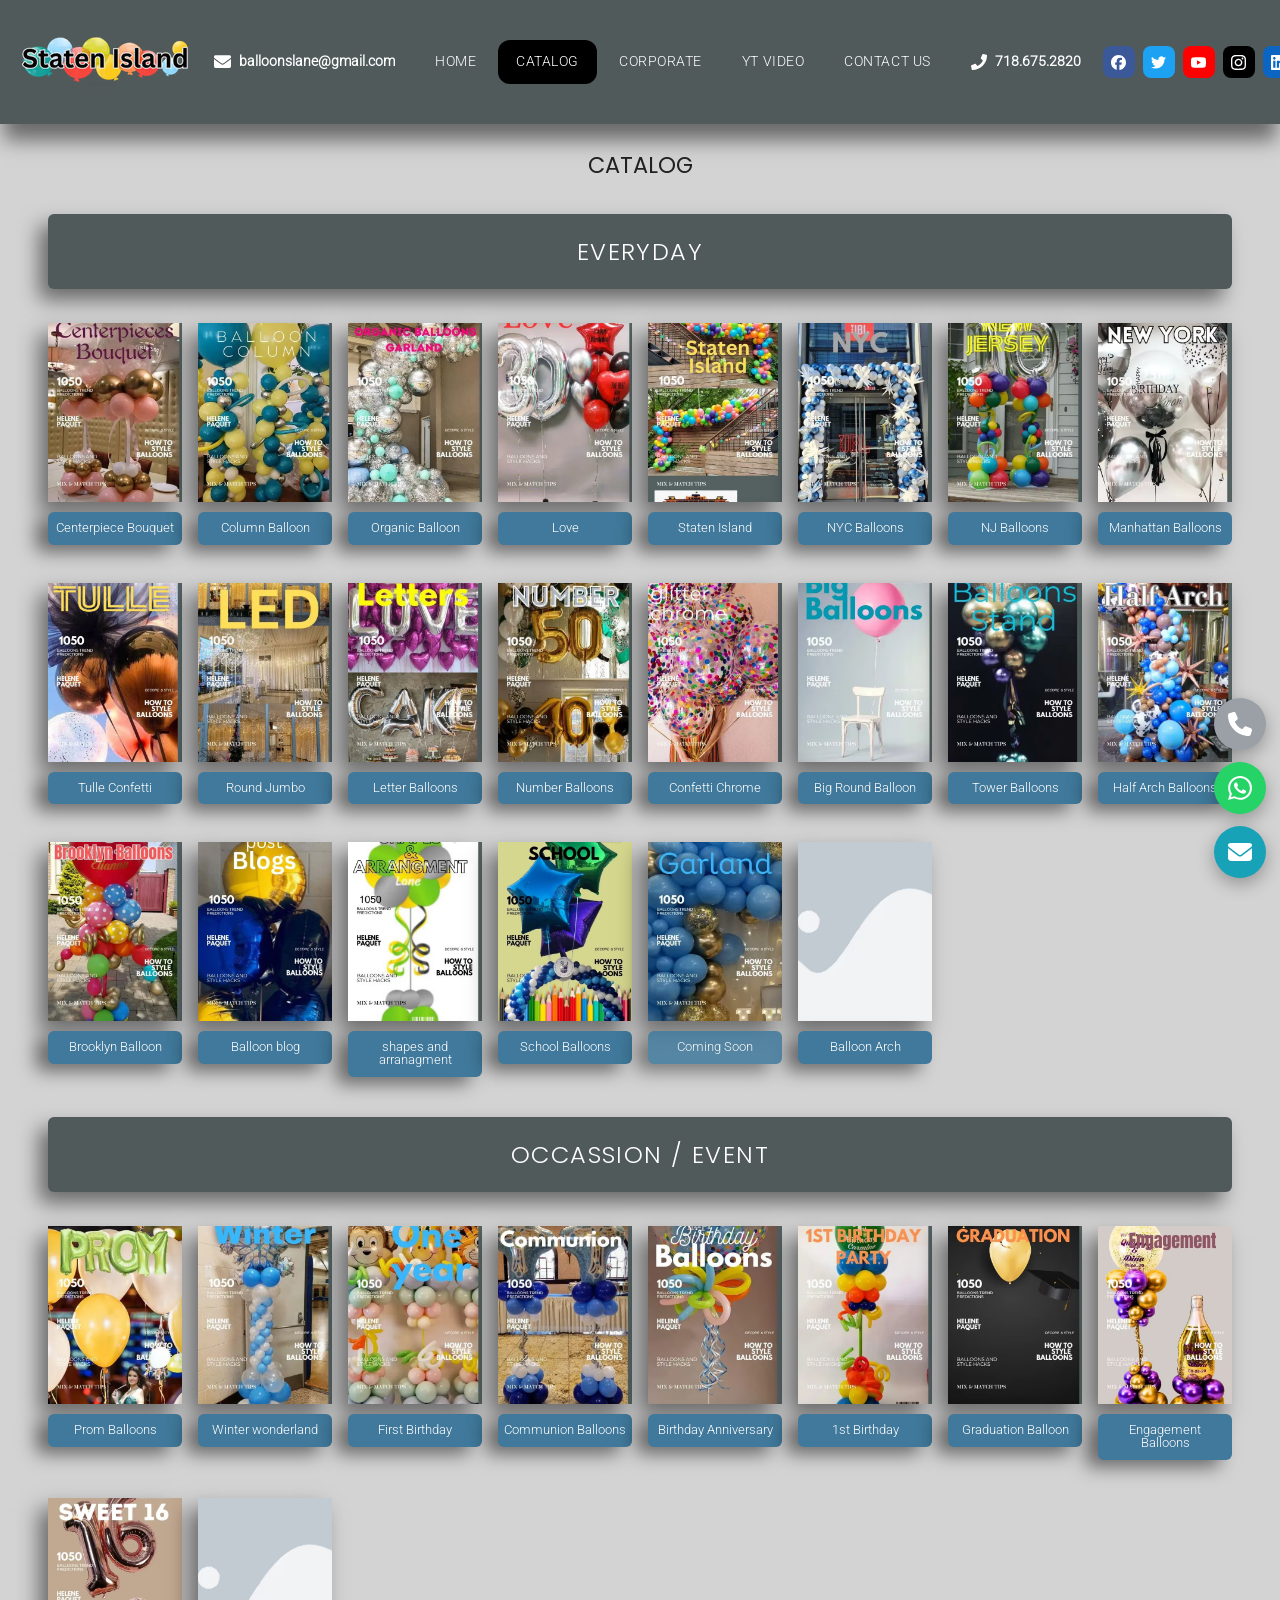
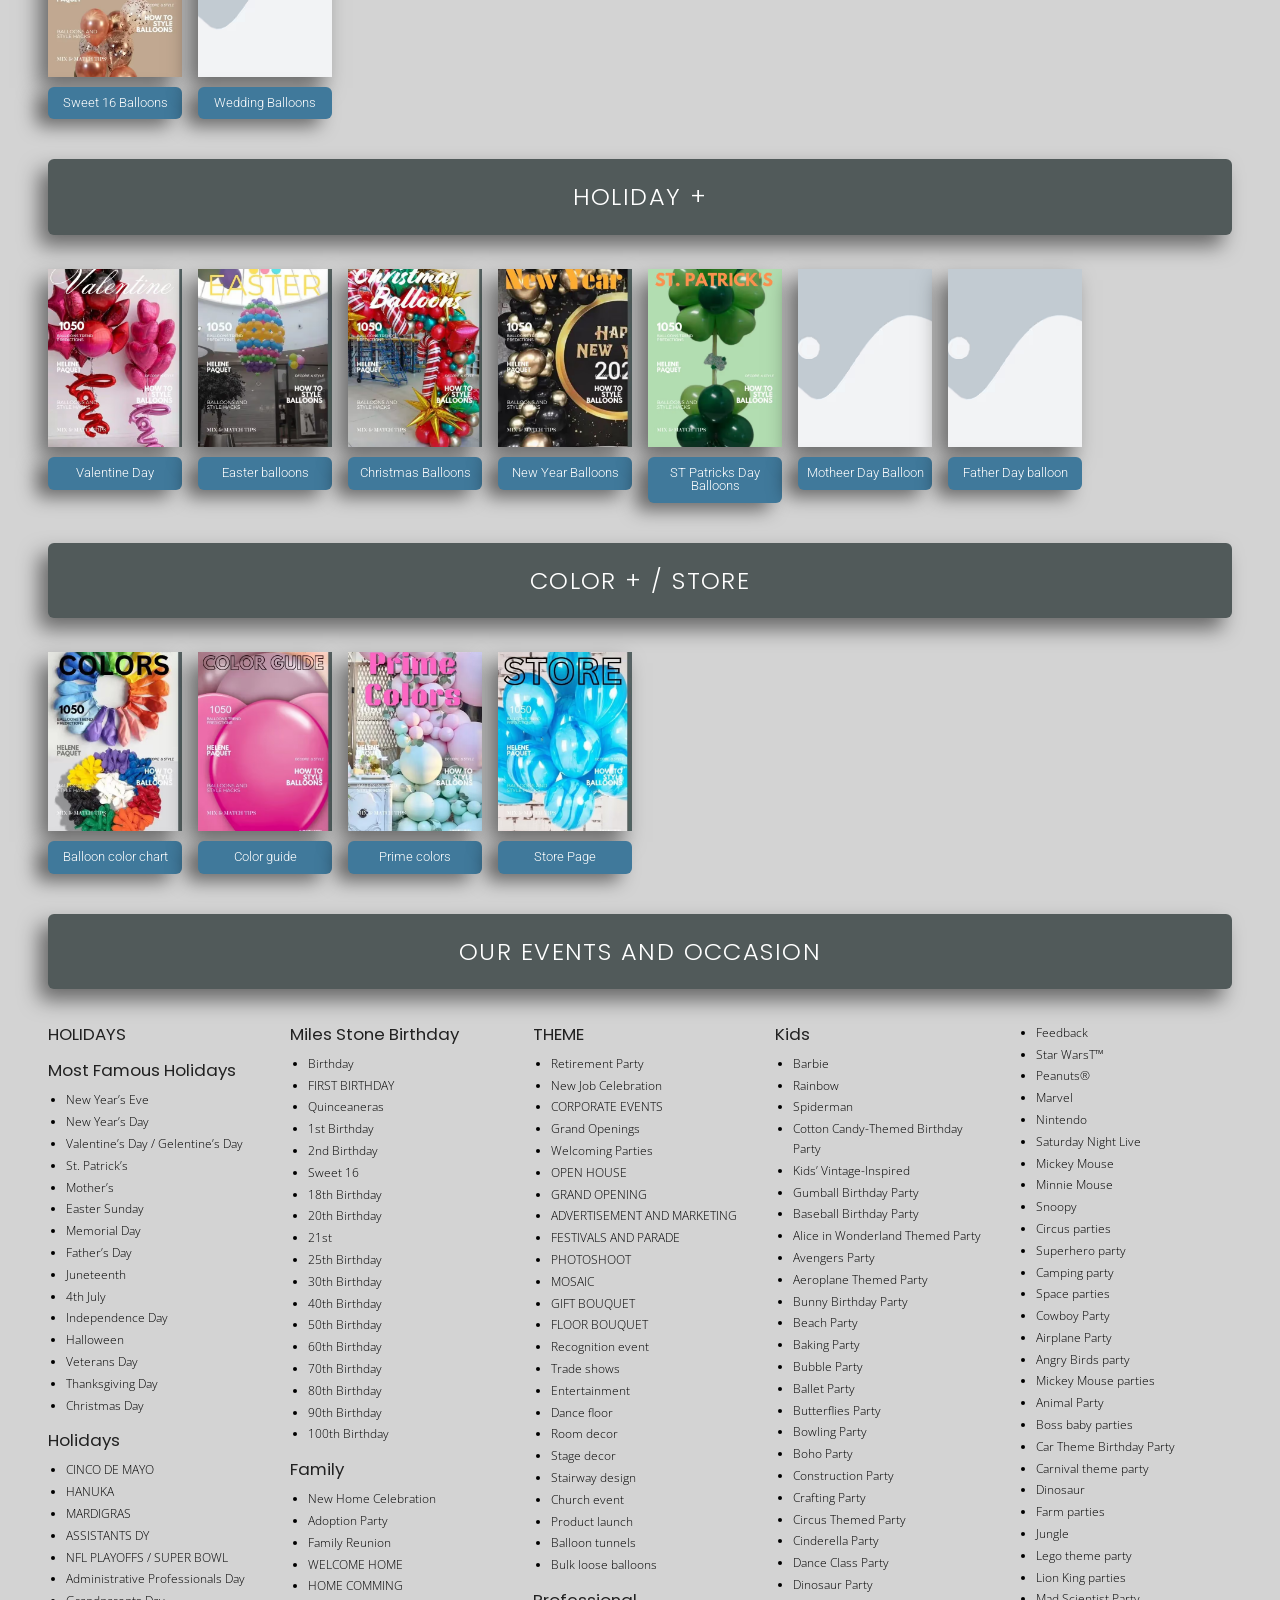
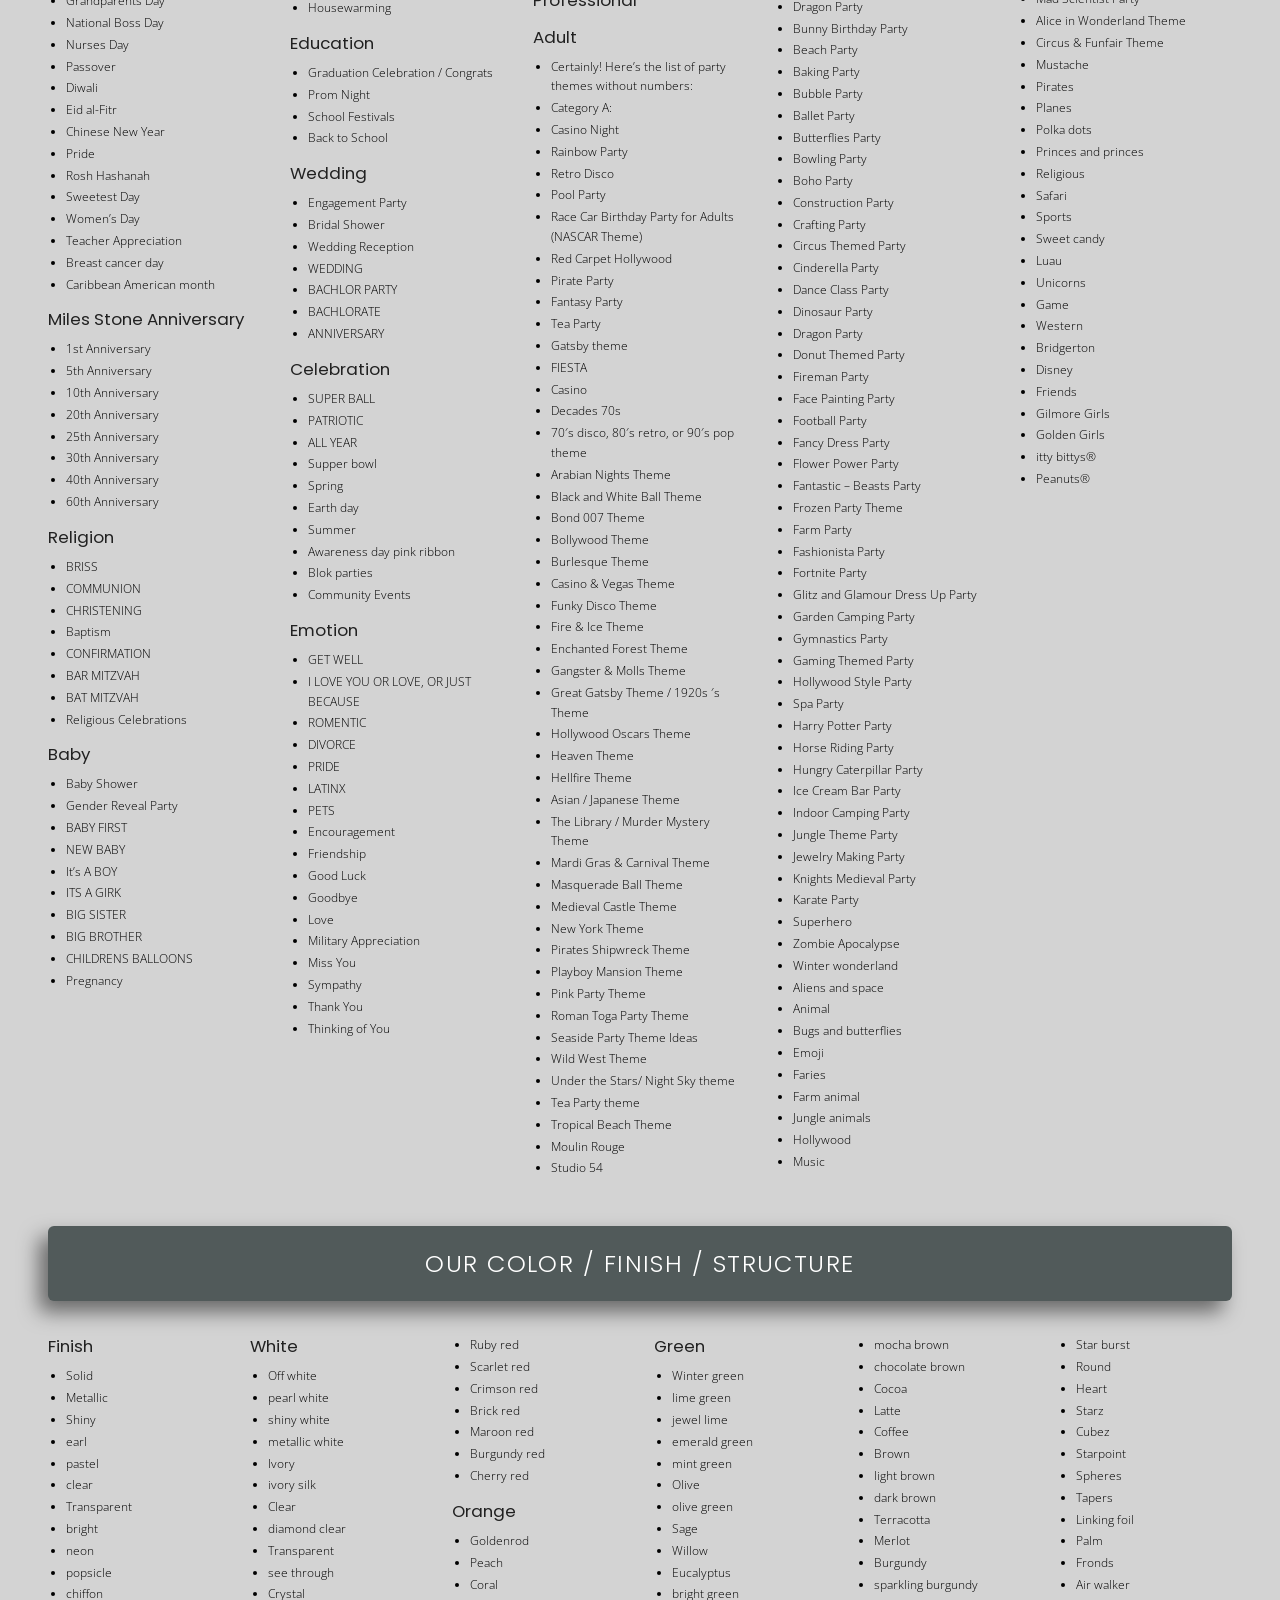
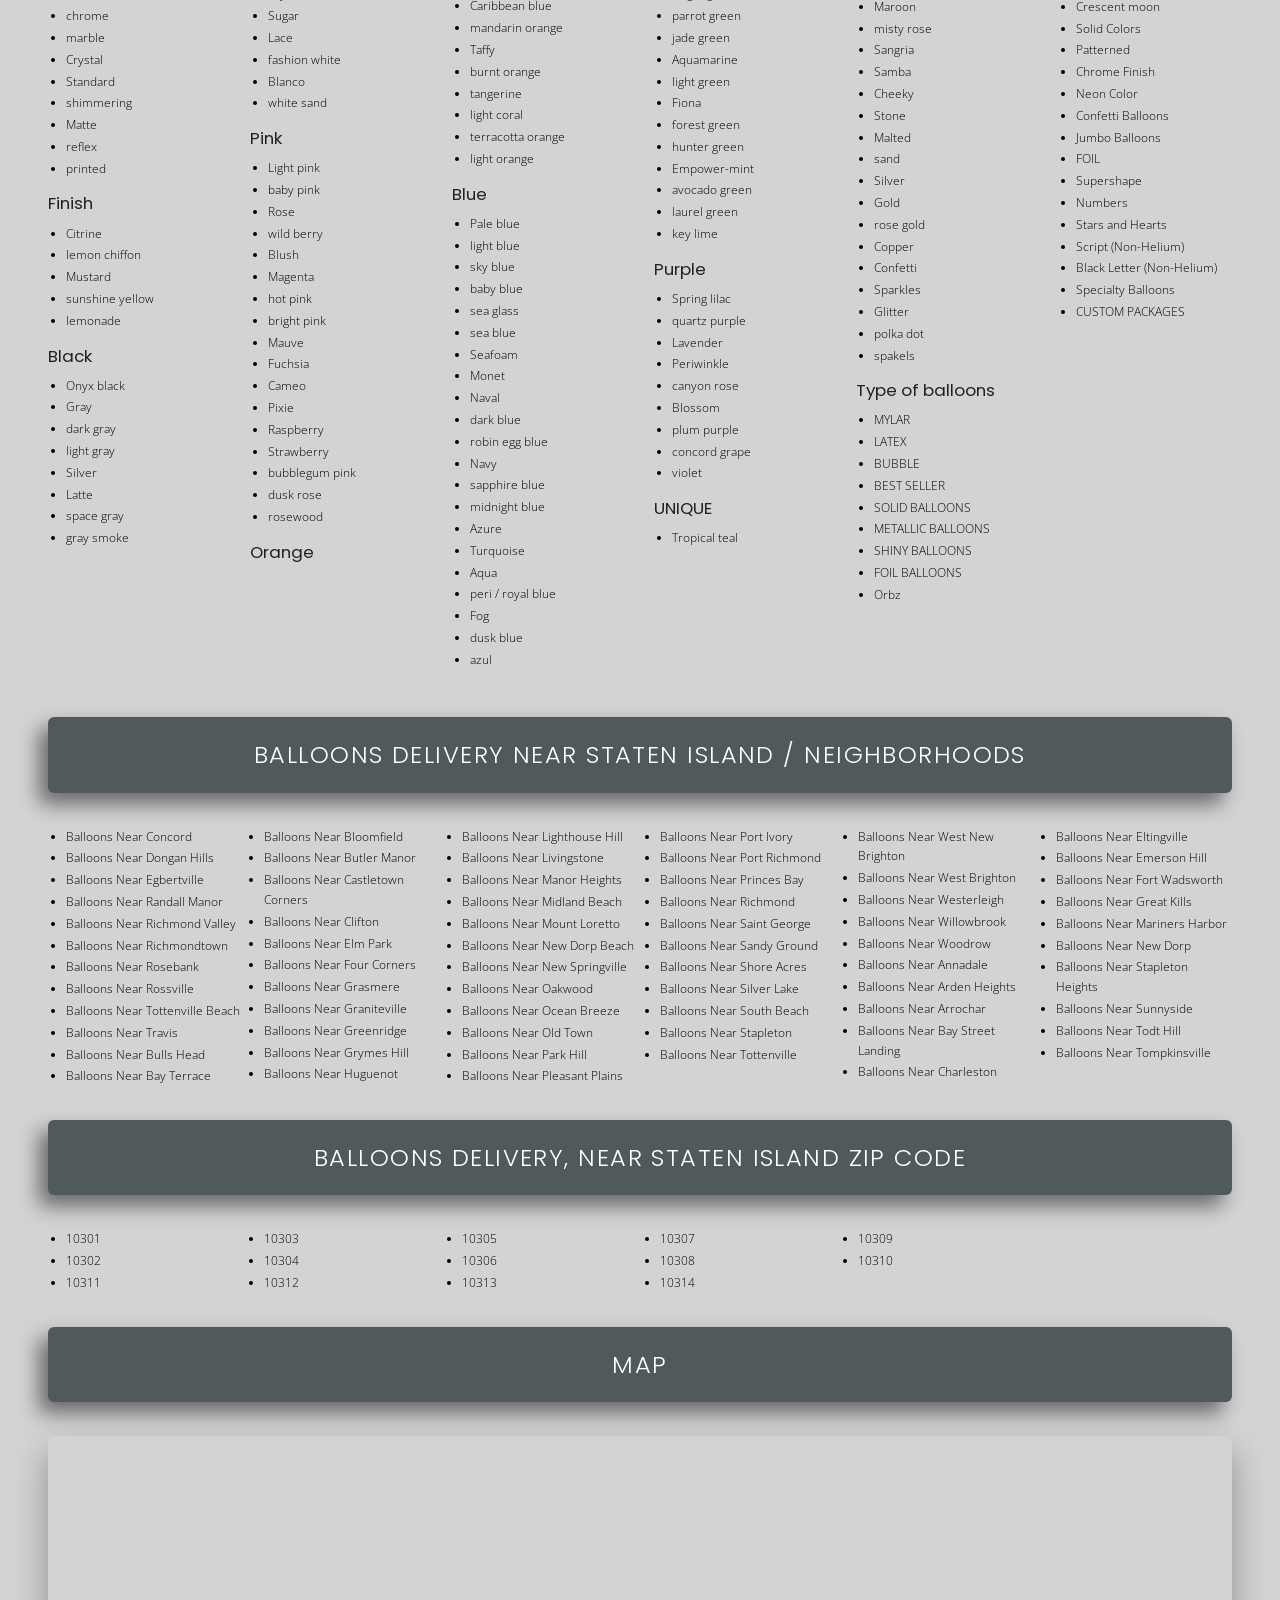
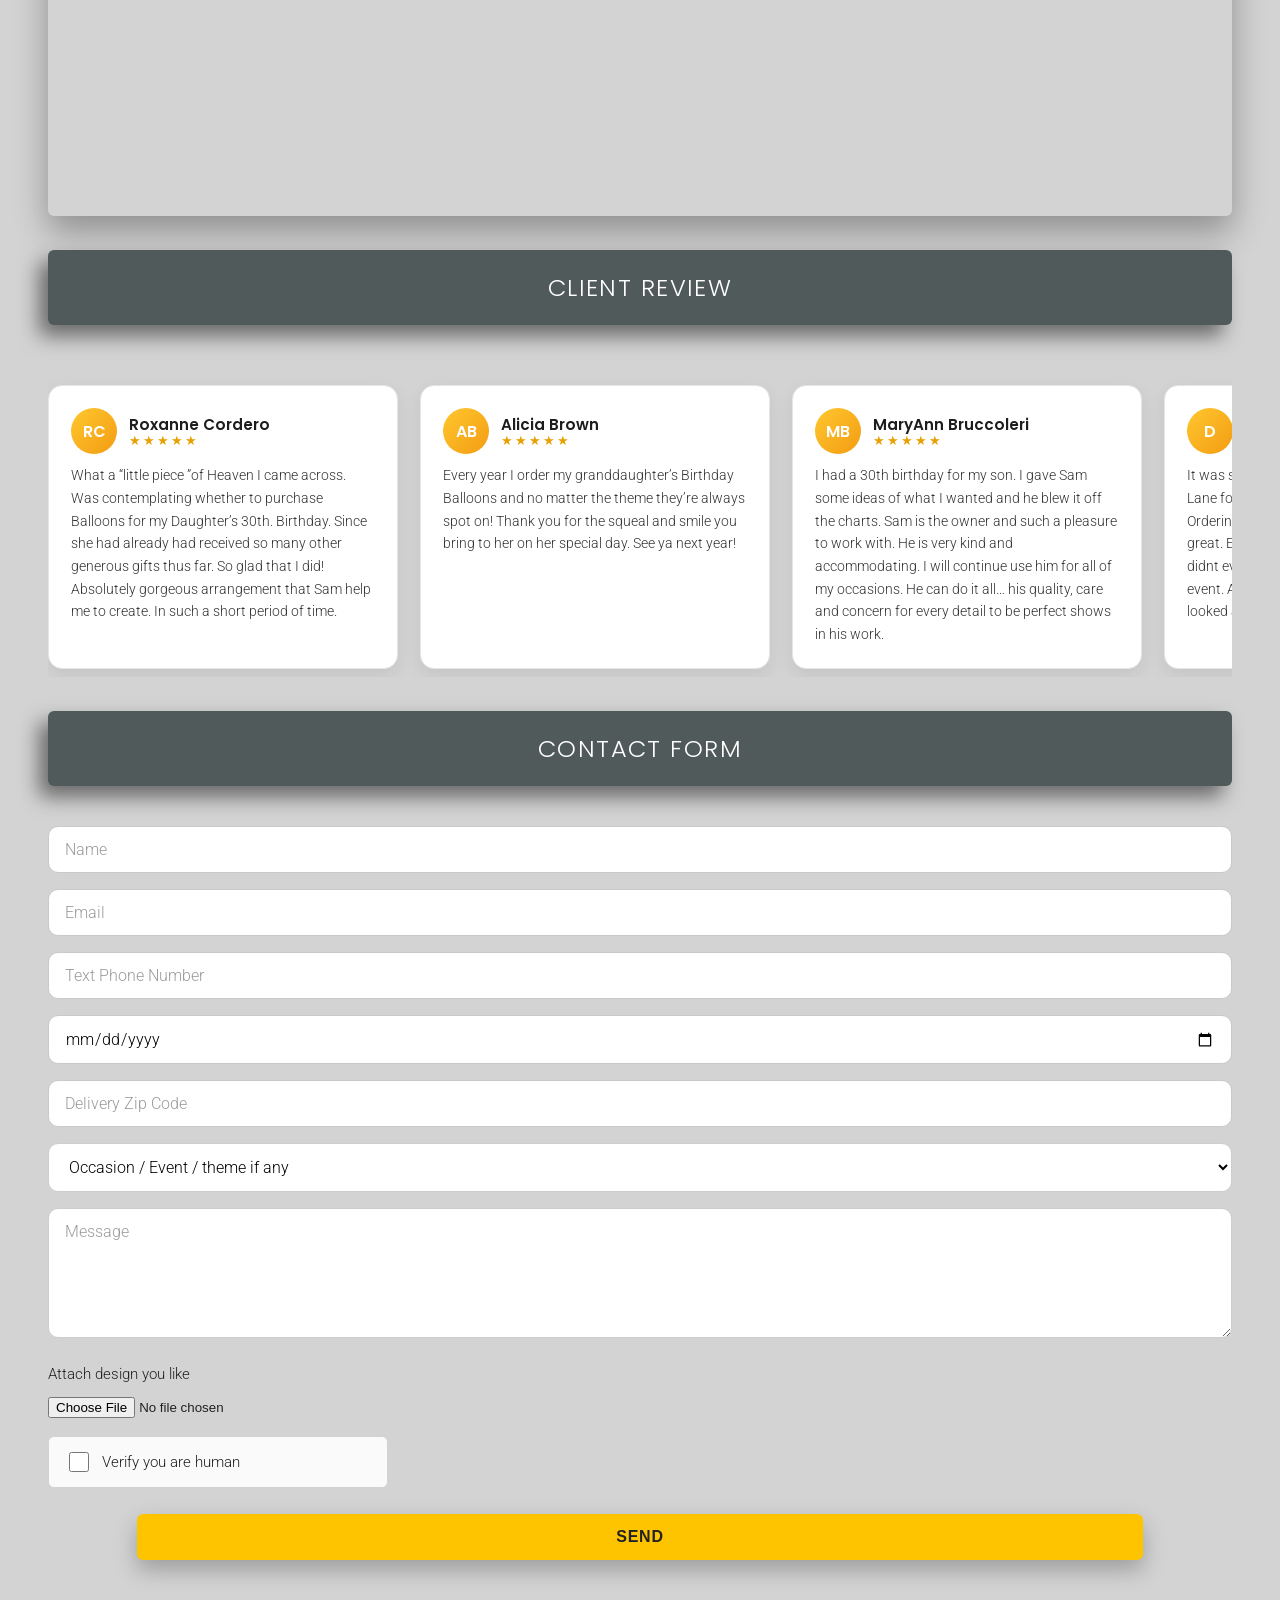
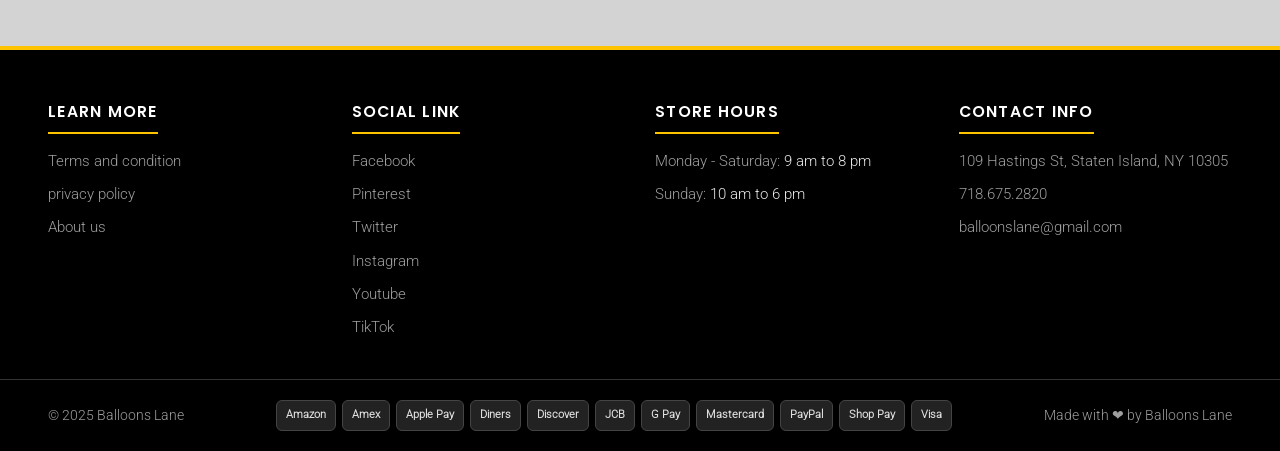
==== commit 53a0d229: "Import website package" ====
--- a/catalog/index.html
+++ b/catalog/index.html
@@ -1,3 +1,3 @@
 <!DOCTYPE html><html lang="en"> <head><meta charset="utf-8"><meta name="viewport" content="width=device-width, initial-scale=1"><title>catalog - balloondeliverystatenisland.com</title><meta name="description" content="Browse the Balloons Lane catalog for Staten Island: balloon products, occasions, colors and finishes, delivery neighborhoods and zip codes, client reviews and the order inquiry form."><meta name="robots" content="index, follow"><link rel="canonical" href="https://balloondeliverystatenisland.com/catalog/"><meta property="og:type" content="website"><meta property="og:title" content="catalog - balloondeliverystatenisland.com"><meta property="og:description" content="Browse the Balloons Lane catalog for Staten Island: balloon products, occasions, colors and finishes, delivery neighborhoods and zip codes, client reviews and the order inquiry form."><meta property="og:url" content="https://balloondeliverystatenisland.com/catalog/"><meta property="og:image" content="https://balloondeliverystatenisland.com/images/balloon-delivery-staten-island-logo.png"><meta name="twitter:card" content="summary_large_image"><link rel="icon" href="/favicon.ico" sizes="any"><link rel="icon" type="image/png" href="/images/favicon.png"><link rel="apple-touch-icon" href="/images/apple-touch-icon.png"><link rel="preload" as="font" type="font/woff2" href="/fonts/roboto-300-latin.woff2" crossorigin fetchpriority="high"><style>@font-face{font-family:Open Sans;font-style:normal;font-weight:300;font-display:swap;src:url(/fonts/open-sans-300-latin-ext.woff2) format("woff2");unicode-range:U+0100-02BA,U+02BD-02C5,U+02C7-02CC,U+02CE-02D7,U+02DD-02FF,U+0304,U+0308,U+0329,U+1D00-1DBF,U+1E00-1E9F,U+1EF2-1EFF,U+2020,U+20A0-20AB,U+20AD-20C4,U+2113,U+2C60-2C7F,U+A720-A7FF}@font-face{font-family:Open Sans;font-style:normal;font-weight:300;font-display:swap;src:url(/fonts/open-sans-300-latin.woff2) format("woff2");unicode-range:U+0000-00FF,U+0131,U+0152-0153,U+02BB-02BC,U+02C6,U+02DA,U+02DC,U+0304,U+0308,U+0329,U+2000-206F,U+20AC,U+2122,U+2191,U+2193,U+2212,U+2215,U+FEFF,U+FFFD}@font-face{font-family:Poppins;font-style:normal;font-weight:300;font-display:swap;src:url(/fonts/poppins-300-latin-ext.woff2) format("woff2");unicode-range:U+0100-02BA,U+02BD-02C5,U+02C7-02CC,U+02CE-02D7,U+02DD-02FF,U+0304,U+0308,U+0329,U+1D00-1DBF,U+1E00-1E9F,U+1EF2-1EFF,U+2020,U+20A0-20AB,U+20AD-20C4,U+2113,U+2C60-2C7F,U+A720-A7FF}@font-face{font-family:Poppins;font-style:normal;font-weight:300;font-display:swap;src:url(/fonts/poppins-300-latin.woff2) format("woff2");unicode-range:U+0000-00FF,U+0131,U+0152-0153,U+02BB-02BC,U+02C6,U+02DA,U+02DC,U+0304,U+0308,U+0329,U+2000-206F,U+20AC,U+2122,U+2191,U+2193,U+2212,U+2215,U+FEFF,U+FFFD}@font-face{font-family:Poppins;font-style:normal;font-weight:400;font-display:swap;src:url(/fonts/poppins-400-latin-ext.woff2) format("woff2");unicode-range:U+0100-02BA,U+02BD-02C5,U+02C7-02CC,U+02CE-02D7,U+02DD-02FF,U+0304,U+0308,U+0329,U+1D00-1DBF,U+1E00-1E9F,U+1EF2-1EFF,U+2020,U+20A0-20AB,U+20AD-20C4,U+2113,U+2C60-2C7F,U+A720-A7FF}@font-face{font-family:Poppins;font-style:normal;font-weight:400;font-display:swap;src:url(/fonts/poppins-400-latin.woff2) format("woff2");unicode-range:U+0000-00FF,U+0131,U+0152-0153,U+02BB-02BC,U+02C6,U+02DA,U+02DC,U+0304,U+0308,U+0329,U+2000-206F,U+20AC,U+2122,U+2191,U+2193,U+2212,U+2215,U+FEFF,U+FFFD}@font-face{font-family:Poppins;font-style:normal;font-weight:500;font-display:swap;src:url(/fonts/poppins-500-latin-ext.woff2) format("woff2");unicode-range:U+0100-02BA,U+02BD-02C5,U+02C7-02CC,U+02CE-02D7,U+02DD-02FF,U+0304,U+0308,U+0329,U+1D00-1DBF,U+1E00-1E9F,U+1EF2-1EFF,U+2020,U+20A0-20AB,U+20AD-20C4,U+2113,U+2C60-2C7F,U+A720-A7FF}@font-face{font-family:Poppins;font-style:normal;font-weight:500;font-display:swap;src:url(/fonts/poppins-500-latin.woff2) format("woff2");unicode-range:U+0000-00FF,U+0131,U+0152-0153,U+02BB-02BC,U+02C6,U+02DA,U+02DC,U+0304,U+0308,U+0329,U+2000-206F,U+20AC,U+2122,U+2191,U+2193,U+2212,U+2215,U+FEFF,U+FFFD}@font-face{font-family:Poppins;font-style:normal;font-weight:600;font-display:swap;src:url(/fonts/poppins-600-latin-ext.woff2) format("woff2");unicode-range:U+0100-02BA,U+02BD-02C5,U+02C7-02CC,U+02CE-02D7,U+02DD-02FF,U+0304,U+0308,U+0329,U+1D00-1DBF,U+1E00-1E9F,U+1EF2-1EFF,U+2020,U+20A0-20AB,U+20AD-20C4,U+2113,U+2C60-2C7F,U+A720-A7FF}@font-face{font-family:Poppins;font-style:normal;font-weight:600;font-display:swap;src:url(/fonts/poppins-600-latin.woff2) format("woff2");unicode-range:U+0000-00FF,U+0131,U+0152-0153,U+02BB-02BC,U+02C6,U+02DA,U+02DC,U+0304,U+0308,U+0329,U+2000-206F,U+20AC,U+2122,U+2191,U+2193,U+2212,U+2215,U+FEFF,U+FFFD}@font-face{font-family:Roboto;font-style:normal;font-weight:300;font-display:swap;src:url(/fonts/roboto-300-latin-ext.woff2) format("woff2");unicode-range:U+0100-02BA,U+02BD-02C5,U+02C7-02CC,U+02CE-02D7,U+02DD-02FF,U+0304,U+0308,U+0329,U+1D00-1DBF,U+1E00-1E9F,U+1EF2-1EFF,U+2020,U+20A0-20AB,U+20AD-20C4,U+2113,U+2C60-2C7F,U+A720-A7FF}@font-face{font-family:Roboto;font-style:normal;font-weight:300;font-display:swap;src:url(/fonts/roboto-300-latin.woff2) format("woff2");unicode-range:U+0000-00FF,U+0131,U+0152-0153,U+02BB-02BC,U+02C6,U+02DA,U+02DC,U+0304,U+0308,U+0329,U+2000-206F,U+20AC,U+2122,U+2191,U+2193,U+2212,U+2215,U+FEFF,U+FFFD}:root{--yellow:#FFC400;--yellow-dark:#E0A800;--header-gray:#515A5A;--body-gray:#D3D3D3;--band-gray:#515A5A;--hero-dark:#5E5E5E;--ink:#212121;--muted:#9E9E9E;--card-blue:#40799B;--link-pink:#E91E63;--black:#000000;--wa-green:#25D366;--teal:#17A2B8;--fab-gray:#9AA0A6;--shadow-soft:0 16px 34px rgba(0,0,0,.32);--shadow-card:0 10px 22px rgba(0,0,0,.25);--shadow-product:-9px 11px 20px 0px rgba(0, 0, 0, .5);--shadow-band:-9px 11px 20px 0px rgba(0, 0, 0, .5);--radius:6px}*{box-sizing:border-box}html{scroll-behavior:smooth}body{margin:0;font-family:Segoe UI,Roboto,Helvetica Neue,Arial,sans-serif;color:var(--ink);background:var(--body-gray);line-height:1.7}h1,h2,h3,h4{line-height:1.35;margin:0 0 .6em;font-family:Poppins,Comfortaa,Segoe UI,sans-serif}img{max-width:100%;height:auto;display:block}a{color:var(--link-pink)}.container{max-width:none;width:100%;margin:0 auto;padding:0 clamp(16px,4vw,48px)}.band{background:var(--band-gray);border-radius:var(--radius);box-shadow:var(--shadow-band);text-align:center;padding:22px 18px;margin:34px auto;max-width:none}.band h2,.band h3{font-family:Poppins,Segoe UI,sans-serif;font-weight:300;text-transform:uppercase;letter-spacing:.06em;margin:0;color:#000;font-size:24px;line-height:.1}.band .sub{margin:.4em 0 0;color:#555;font-size:.95rem}.site-header{position:static;top:0;z-index:50;background:var(--header-gray);box-shadow:0 6px 14px #00000059,0 20px 38px #00000080}.header-contact{display:flex;align-items:center;gap:8px;font-size:.9rem;color:#fff}.header-contact a{color:#fff;text-decoration:none;font-weight:600}.main-nav a{text-decoration:none;color:#fff;font-weight:400;font-size:.85rem;text-transform:uppercase;letter-spacing:.04em;padding:9px 14px;border-radius:0;white-space:nowrap;transition:background .2s,color .2s}.main-nav a:hover,.main-nav a.active{background:#000;color:#fff}.nav-toggle{display:none;margin-left:auto;background:none;border:0;cursor:pointer;font-size:1.7rem;line-height:1;color:#fff;padding:6px 10px}.header-social a{width:32px;height:32px;border-radius:8px;background:#555;color:#fff;display:flex;align-items:center;justify-content:center;text-decoration:none;font-size:.8rem;font-weight:700}.hero-split{display:flex;padding:0;background:#5e5e5e;min-height:780px}.hero-pane{position:relative;width:50%}.hero-left{background:#5e5e5e;display:flex;flex-direction:column;justify-content:center}.hero-left:before{content:"";position:absolute;inset:0;background:#0009}.hero-left-text{position:relative;padding:90px 34px 90px 30px}.hero-left-text h1{font-family:Open Sans,sans-serif;font-size:clamp(25px,1.1rem + 1.6vw,34px);font-weight:300;color:#fff;line-height:1.3;text-wrap:balance;margin:0}.hero-left-text p{font-family:Roboto,sans-serif;font-size:clamp(13.5px,.7rem + .5vw,15.5px);font-weight:300;color:var(--yellow);margin:14px 0 0}.hero-right{overflow:hidden;background:#000}.hero-right video{position:absolute;inset:0;width:100%;height:100%;object-fit:cover;display:block}.video-section{background:#000;padding:40px 20px}.video-single{max-width:none;margin:0 auto;border-radius:18px;overflow:hidden;box-shadow:var(--shadow-soft)}.video-single iframe{width:100%;aspect-ratio:16/9;border:0;display:block}.btn{display:inline-block;border:0;cursor:pointer;text-decoration:none;font-weight:600;line-height:1;text-transform:uppercase;letter-spacing:.05em;border-radius:6px;box-shadow:var(--shadow-card);transition:transform .15s,box-shadow .15s}.btn:hover{transform:translateY(-2px)}.btn-yellow{background:var(--yellow);color:#222;padding:15px 46px;font-size:1rem}.btn-yellow:hover{background:var(--yellow-dark)}.btn-blue{background:var(--card-blue);color:#fff;padding:11px 26px;font-size:.85rem;border-radius:6px;box-shadow:var(--shadow-card)}.btn-wide{display:block;width:85%;margin:26px auto;text-align:center}.inquiry-form{background:transparent;border-radius:0;box-shadow:none;padding:6px 0 10px;max-width:none;margin:0 auto}.inquiry-form .row{display:grid;grid-template-columns:1fr 1fr;gap:16px}.inquiry-form .field{margin-bottom:16px}.inquiry-form label{display:block;font-weight:600;margin-bottom:6px;font-size:.92rem}.inquiry-form ::placeholder{color:#9a9a9a}.inquiry-form input[type=text],.inquiry-form input[type=email],.inquiry-form input[type=tel],.inquiry-form input[type=date],.inquiry-form select,.inquiry-form textarea{width:100%;padding:13px 16px;border:1px solid #c9c9c9;border-radius:10px;font-size:1rem;font-family:inherit;background:#fff}.inquiry-form textarea{border-radius:10px;min-height:130px;resize:vertical}.inquiry-form input:focus,.inquiry-form select:focus,.inquiry-form textarea:focus{outline:2px solid var(--yellow);border-color:var(--yellow)}.form-note{font-size:.85rem;color:#666;text-align:center;margin-top:12px}.card-grid{display:grid;grid-template-columns:repeat(auto-fill,minmax(240px,1fr));gap:26px;margin:26px 0}.cat-card{background:#fff;border-radius:var(--radius);box-shadow:var(--shadow-card);overflow:hidden;text-align:center;padding-bottom:20px;display:flex;flex-direction:column}.cat-card img{width:100%;aspect-ratio:1/1;object-fit:cover}.cat-card h3{font-size:1.05rem;margin:14px 12px 6px;text-transform:uppercase;letter-spacing:.03em}.cat-card p{font-size:.9rem;color:#555;margin:0 14px 14px;flex:1}.cat-card .btn-blue{margin:0 16px}.gallery-grid{display:grid;grid-template-columns:repeat(auto-fill,minmax(200px,1fr));gap:18px;margin:22px 0}.gallery-grid figure{margin:0;background:#fff;border-radius:12px;overflow:hidden;box-shadow:var(--shadow-card)}.gallery-grid img{width:100%;aspect-ratio:1/1;object-fit:cover}.gallery-grid figcaption{padding:10px;font-size:.82rem;text-align:center;color:#444}.corp-wrap{position:relative;max-width:none;margin:0 auto;padding:0;overflow:hidden}.corp-track{display:flex;width:max-content;padding:10px 0;animation:corp-scroll 30s linear infinite}.corp-logo{flex:0 0 280px;background:transparent;border-radius:0;box-shadow:none;height:150px;display:flex;align-items:center;justify-content:center;padding:10px 14px}.corp-logo img{max-width:240px;max-height:125px;width:auto;height:auto;object-fit:contain}@keyframes corp-scroll{0%{transform:translate(0)}to{transform:translate(-50%)}}@media(prefers-reduced-motion:reduce){.corp-track{animation:none}}.video-grid{display:grid;grid-template-columns:1fr 1fr;gap:26px;max-width:none;margin:0 auto}.video-card{border:0;border-radius:20px;overflow:hidden;background:#000;box-shadow:var(--shadow-soft)}.more-video{text-align:center;margin-top:18px}.seo-copy{max-width:1350px;box-sizing:border-box;margin:0 auto;text-align:center;padding:10px clamp(16px,4vw,48px) 30px}.seo-copy h2{font-size:clamp(1.3rem,2.6vw,1.8rem);margin:1.6em 0 .6em}.seo-copy h3{font-size:1.15rem;margin:1.4em 0 .5em}.seo-copy h4{font-size:1.05rem;margin:1.2em 0 .4em}.seo-copy p{margin:0 0 1em}.check-list{list-style:none;padding:0;margin:1em auto;max-width:640px;text-align:center}.check-list li{margin:.45em 0}.check-list li:before{content:"✔ ";color:#2e7d32;font-weight:800}.faq{max-width:none;margin:0 auto}.faq-item{background:#d3d9db;border-radius:8px;box-shadow:var(--shadow-card);margin-bottom:14px;overflow:hidden}.faq-q{width:100%;text-align:left;background:none;border:0;cursor:pointer;padding:18px 20px;font-size:1rem;font-weight:700;color:var(--ink);display:flex;gap:12px;align-items:center;font-family:inherit}.faq-q .marker{color:#000;font-size:.9em}.faq-a{max-height:0;overflow:hidden;transition:max-height .3s ease;padding:0 20px}.faq-item.open .faq-a{max-height:600px;padding:0 20px 18px}.loc-section{max-width:none;margin:0 auto 30px}.loc-grid{columns:6 150px;column-gap:22px;list-style:none;padding:0;margin:0}.loc-grid li{break-inside:avoid;margin-bottom:.4em;font-size:.9rem}.loc-grid a{color:#444;text-decoration:none}.loc-grid a:hover{color:var(--link-pink)}.review-grid{display:grid;grid-template-columns:repeat(auto-fill,minmax(280px,1fr));gap:24px;max-width:none;margin:0 auto}.review-card{background:#fff;border-radius:var(--radius);box-shadow:var(--shadow-card);padding:24px;text-align:center}.review-card img{width:72px;height:72px;border-radius:50%;object-fit:cover;margin:0 auto 12px}.review-card h4{margin:0 0 8px}.review-card p{font-size:.92rem;color:#555;margin:0}.contact-hero{background:var(--hero-dark);color:#fff;text-align:center;padding:60px 20px}.contact-hero h1{font-size:clamp(1.8rem,3.4vw,2.6rem);margin:0}.contact-cards{display:grid;grid-template-columns:repeat(auto-fit,minmax(240px,1fr));gap:22px;max-width:none;margin:34px auto}.contact-card{background:#fff;border-radius:var(--radius);box-shadow:var(--shadow-card);padding:28px;text-align:center}.contact-card h3{margin:0 0 10px;text-transform:uppercase;font-size:1rem;letter-spacing:.05em}.contact-card a{color:var(--ink);font-weight:700;text-decoration:none;font-size:1.05rem}.contact-card a:hover{color:var(--link-pink)}.map-embed{max-width:none;margin:0 auto 34px;border-radius:var(--radius);overflow:hidden;box-shadow:var(--shadow-soft)}.map-embed iframe{width:100%;height:380px;border:0;display:block}.social-row{display:flex;gap:12px;justify-content:center;margin:18px 0 40px}.social-row a{width:48px;height:48px;border-radius:12px;background:#333;color:#fff;display:flex;align-items:center;justify-content:center;text-decoration:none;font-weight:800;font-size:.85rem}.social-row a:hover{background:var(--yellow);color:#222}.site-footer{background:var(--black);color:var(--muted);margin-top:50px;border-top:4px solid var(--yellow)}.footer-grid{max-width:none;margin:0 auto;padding:48px clamp(16px,4vw,48px) 30px;display:grid;grid-template-columns:repeat(auto-fit,minmax(220px,1fr));gap:30px}.footer-grid h4{color:#fff;text-transform:uppercase;letter-spacing:.08em;font-size:.98rem;margin:0 0 16px;padding-bottom:9px;border-bottom:2px solid var(--yellow);display:inline-block}.footer-grid li{margin-bottom:10px;font-size:.94rem;line-height:1.55}.footer-grid a{color:var(--muted);text-decoration:none;transition:color .2s ease}.footer-grid a:hover{color:var(--yellow)}.footer-bottom{border-top:1px solid #333;max-width:none;margin:0 auto;padding:20px clamp(16px,4vw,48px);display:flex;align-items:center;justify-content:space-between;gap:16px;flex-wrap:wrap;font-size:.88rem}.pay-icons{display:flex;gap:8px;flex-wrap:wrap;justify-content:center}.contact-hero-banner{position:relative;background:linear-gradient(135deg,#2e6e9e,#5aa0c8,#e8730c);color:#fff;text-align:center;min-height:100vh;min-height:100svh;display:flex;align-items:center;justify-content:center;padding:90px 20px 120px}.contact-hero-inner{width:100%}.contact-hero-inner h1{font-size:clamp(2.9rem,6vw,4.4rem);margin:0 0 .3em;color:#fff;font-weight:700;text-shadow:0 2px 16px rgba(0,0,0,.5)}.contact-hero-inner .order-link{margin:.3em 0}.contact-hero-inner .order-link a{color:#fff;font-size:2rem;font-weight:600;text-decoration:none;text-shadow:0 2px 12px rgba(0,0,0,.5)}.contact-hero-inner .order-link a:hover{text-decoration:underline}.contact-hero-inner .lane-domain{color:#fff;opacity:.85;font-size:1.1rem;margin:.3em 0 0}.wave-divider{display:block;width:100%;height:70px;position:absolute;left:0;bottom:-1px}.wave-divider.top{top:-1px;bottom:auto;transform:scaleY(-1)}.info-bar-section{padding:10px 20px 30px;text-align:center}.info-bar{background:#cd6b2f;border-radius:6px;box-shadow:-16px 17px 17px #00000080;max-width:1250px;margin:36px auto 0;position:relative;z-index:2;display:grid;grid-template-columns:repeat(3,1fr);gap:14px;padding:30px 26px;color:#fff}.info-cell{display:flex;flex-direction:column;align-items:center;gap:10px}.info-icon{display:block;line-height:0}.info-icon svg{width:52px;height:52px;fill:#ffc72f}.info-cell a{color:#fff;text-decoration:none;font-size:1.2rem;font-weight:500}.info-cell a:hover{text-decoration:underline}.designs-section{position:relative;background:#62a9a4;text-align:center;margin:50px 0 0;padding:110px 20px}.designs-inner p{color:#fff;font-size:1.15rem;margin:0 0 18px}.designs-inner .btn{display:block;width:200px;margin:0 auto 14px;border-radius:42px;box-shadow:-15px 11px 19px #00000080}.designs-inner .btn-orange{background:#d3602d;padding:14px 50px}.designs-inner .btn-orange:hover{background:#d3602d}.designs-inner .btn-yellow-sm{background:#f90;color:#fff;padding:15px 30px}.btn-orange{background:#e67e22;color:#fff;padding:12px 30px;font-size:.95rem}.btn-orange:hover{background:#d35400}.btn-yellow-sm{background:var(--yellow);color:#8a6d00;padding:12px 30px;font-size:.95rem}.store-policy{text-align:center;padding:40px 20px 50px}.store-policy h2{font-size:1.6rem;font-weight:400;margin:0 0 .5em}.store-policy p{margin:0;color:#333}@media(max-width:700px){.info-bar{grid-template-columns:1fr;margin-top:-20px}.contact-hero-banner{padding:60px 20px 100px}}.fab-phone{background:var(--fab-gray)}.fab-wa{background:var(--wa-green)}.fab-mail{background:var(--teal)}@media(max-width:860px){.hero-split{flex-direction:column;min-height:0}.hero-pane{width:100%}.hero-right{aspect-ratio:16/9;min-height:0}.hero-left{min-height:560px}@media(max-width:600px){.hero-left{aspect-ratio:9/16;min-height:0}}.hero-left-text{padding:70px 24px 70px 30px}.hero-left{padding:40px 24px}.video-grid,.inquiry-form .row{grid-template-columns:1fr}.inquiry-form{padding:24px 18px}.nav-toggle{display:block}.main-nav{display:none;position:absolute;top:100%;left:0;right:0;z-index:55;flex-direction:column;flex-wrap:nowrap;gap:0;margin:0;background:var(--header-gray);box-shadow:0 18px 24px #00000059;padding:6px 0}.main-nav.open{display:flex}.main-nav a{padding:13px 20px;font-size:.95rem}.header-contact span.hide-m,.header-social{display:none}}.yt-facade{position:relative;width:100%;padding:0;border:0;background:#000;cursor:pointer;display:block}.yt-facade img{width:100%;aspect-ratio:16/9;object-fit:cover;display:block}.yt-facade .yt-play{position:absolute;top:50%;left:50%;transform:translate(-50%,-50%);width:64px;height:64px;border-radius:50%;background:#000000a6;color:#fff;font-size:1.5rem;display:flex;align-items:center;justify-content:center}.yt-facade:hover .yt-play,.yt-facade:focus-visible .yt-play{background:var(--yellow);color:#222}.video-card iframe{width:100%;aspect-ratio:16/9;border:0;display:block}:focus-visible{outline:3px solid var(--card-blue);outline-offset:2px}@media(prefers-reduced-motion:reduce){*,*:before,*:after{animation-duration:.01ms!important;transition-duration:.01ms!important;scroll-behavior:auto!important}}.header-social a{transition:filter .2s ease}.sr-only{position:absolute;width:1px;height:1px;overflow:hidden;clip:rect(0 0 0 0);white-space:nowrap}.cat-row{display:grid;grid-template-columns:repeat(8,1fr);gap:14px;margin:26px 0 6px}.cat-mini{display:block;text-decoration:none}.cat-mini img{width:100%;aspect-ratio:3/4;object-fit:cover;border:0;box-shadow:var(--shadow-product);background:#fff}.cat-mini .mini-btn{display:block;text-decoration:none;margin-top:10px;background:var(--card-blue);color:#fff;text-align:center;font-weight:600;font-size:.8rem;line-height:1;padding:10px 6px;border-radius:6px;box-shadow:var(--shadow-product)}.cat-mini:hover .mini-btn{background:#265d84}@media(max-width:1000px){.cat-row{grid-template-columns:repeat(4,1fr)}}@media(max-width:520px){.cat-row{grid-template-columns:1fr}}.seo-copy h2,.seo-copy h3,.seo-copy h4{font-weight:400}.loc-grid{list-style:disc;padding-left:18px}.loc-grid li{font-size:.88rem}.pay-strip{height:28px;width:auto;max-width:100%;margin:0 auto}@media(max-width:520px){.hero-left{min-height:400px}.hero-left-text{padding:54px 18px 54px 20px}.hero-left-text h1{font-size:27px}.hero-left-text p{font-size:14px}}.prod-grid{display:grid;grid-template-columns:repeat(8,1fr);gap:16px;margin:24px 0 40px}.prod-card{display:flex;flex-direction:column}.prod-card img{width:100%;aspect-ratio:3/4;object-fit:cover;border:0;box-shadow:var(--shadow-product);background:#fff}.prod-btn{display:block;margin-top:10px;background:var(--card-blue);color:#fff;text-align:center;font-weight:600;font-size:.8rem;line-height:1;padding:10px 6px;border-radius:6px;box-shadow:var(--shadow-product);text-decoration:none}a.prod-btn:hover{background:#265d84}.prod-btn.static{cursor:default;opacity:.85}@media(max-width:1000px){.prod-grid{grid-template-columns:repeat(4,1fr)}}@media(max-width:520px){.prod-grid{grid-template-columns:repeat(2,1fr)}}.social-row a:nth-child(1){background:#3b5998}.social-row a:nth-child(2){background:#55acee}.social-row a:nth-child(3){background:#262626}.social-row a:nth-child(4){background:#007bb5}.social-row a:nth-child(5){background:#cb2027}.social-row a:nth-child(6){background:#e62117}@media(max-width:1000px){.corp-logo{flex-basis:220px;height:130px}.corp-logo img{max-height:105px}}@media(max-width:560px){.corp-logo{flex-basis:180px;height:110px}.corp-logo img{max-height:88px}}.header-social a img{width:15px;height:15px;display:block}.social-row a img{width:22px;height:22px;display:block}.fab img{width:26px;height:26px;display:block}.contact-form-card{background:#fff;border-radius:var(--radius);box-shadow:var(--shadow-card);max-width:1000px;margin:0 auto 40px;padding:28px}.contact-form-card .field label{position:absolute;width:1px;height:1px;overflow:hidden;clip:rect(0 0 0 0);white-space:nowrap}.contact-form-card .form-note{margin-top:14px}.contact-hero-inner h1,.contact-hero-inner .order-link a,.contact-hero-inner .lane-domain{text-shadow:0 2px 10px rgba(0,0,0,.55)}.map-embed.tall iframe{height:450px}.map-embed.narrow{max-width:1250px}.fab img{width:24px;height:24px}.elementor-shape{overflow:hidden;position:absolute;left:0;width:100%;line-height:0;direction:ltr;z-index:2}.elementor-shape-bottom{bottom:-1px;transform:rotate(180deg)}.elementor-shape svg{display:block;width:calc(213% + 1.3px);height:169px;position:relative;left:50%;transform:translate(-50%) rotateY(180deg)}.elementor-shape .elementor-shape-fill{fill:#e4e6e6}@media(max-width:768px){.elementor-shape svg{width:calc(300% + 1.3px);height:111px}}.social-row a svg{width:22px;height:22px;fill:#fff}.social-row a:hover svg{fill:#222}.fancy-wave{position:absolute;top:-1px;left:0;width:100%;line-height:0;z-index:2}.fancy-wave svg{display:block;width:100%;height:110px}.fancy-wave .w1{fill:#e4e6e6;opacity:.35}.fancy-wave .w2{fill:#e4e6e6;opacity:.6}.fancy-wave .w3{fill:#e4e6e6;opacity:1}@media(max-width:768px){.fancy-wave svg{height:70px}}@media(max-width:700px){.footer-grid{grid-template-columns:1fr 1fr;gap:26px;padding-top:38px}.footer-bottom{justify-content:center;text-align:center}.pay-strip{max-width:100%;height:auto}}@media(max-width:860px){.header-inner{gap:10px 12px}.brand{order:1}.header-contact-email{order:1;margin-left:auto}.header-contact-email span.hide-m{display:inline}.nav-toggle{order:2;margin-left:0}.header-contact-phone{order:2}.header-social{order:2;display:flex;margin-left:auto;gap:6px}.header-social a{width:27px;height:27px;border-radius:6px}.header-social a img{width:13px;height:13px}.header-contact{font-size:.84rem}.header-contact svg{flex:none}}img,iframe,video{max-width:100%}@media(max-width:700px){.band h2,.band h3{font-size:20px;line-height:1.3}.seo-copy h2{font-size:1.3rem;line-height:1.32}.seo-copy h3{font-size:1.08rem;line-height:1.38}.seo-copy h4{font-size:1rem;line-height:1.42}.seo-copy p{line-height:1.65}.faq-q{line-height:1.4}.inquiry-form input,.inquiry-form select,.inquiry-form textarea{font-size:16px}}.catalog-wrap .loc-section h3{font-family:Roboto,sans-serif;font-size:20px;font-weight:300;color:#000;text-align:left;line-height:1.3;margin:20px 0 8px}.catalog-wrap .loc-section h4{font-family:Roboto,sans-serif;font-size:16px;font-weight:300;color:#000;text-align:left;line-height:1.35;margin:14px 0 6px}.catalog-wrap .loc-grid{font-family:Open Sans,sans-serif;font-size:12px;font-weight:300;color:#000;line-height:1.65}.catalog-wrap .loc-grid li{font-size:12px;margin-bottom:2px}.blocks-grid{display:grid;grid-template-columns:repeat(auto-fill,minmax(215px,1fr));gap:4px 28px;align-items:start;text-align:left}.cat-block{min-width:0}.mini-list{list-style:disc;padding-left:18px;margin:0 0 14px;text-align:left;font-family:Open Sans,sans-serif;font-size:12px;font-weight:300;color:#000;line-height:1.65}.mini-list li{font-size:12px;margin-bottom:2px}.catalog-hero{background:#e4e6e6;color:#111;text-align:center;padding:44px 20px 26px}.catalog-hero h1{font-size:clamp(1.8rem,3.4vw,2.6rem);margin:0;color:#111}.review-marquee{overflow:hidden;padding:26px 0 8px}.review-track{display:flex;gap:22px;width:max-content;animation:review-scroll 60s linear infinite}.review-card{flex:0 0 350px;background:#fff;border:1px solid #e2e6e6;border-radius:14px;box-shadow:0 6px 18px #00000012;padding:22px;text-align:left}.review-head{display:flex;align-items:center;gap:12px;margin-bottom:10px}.review-ava{flex:none;width:46px;height:46px;border-radius:50%;background:linear-gradient(135deg,#ffc72f,#f39c12);color:#fff;display:flex;align-items:center;justify-content:center;font-family:Poppins,sans-serif;font-weight:600;font-size:1rem}.review-card h4{font-family:Poppins,sans-serif;font-size:.95rem;font-weight:600;margin:0;color:#1d1d1f}.review-stars{color:#e8a100;font-size:.8rem;letter-spacing:2px;line-height:1}.review-card p{font-size:.86rem;line-height:1.65;color:#333;margin:0}@keyframes review-scroll{0%{transform:translate(0)}to{transform:translate(-50%)}}@media(max-width:520px){.review-card{flex-basis:300px}}section[id]{scroll-margin-top:96px}@media(max-width:860px){section[id]{scroll-margin-top:148px}}.catalog-wrap .review-card{text-align:left;margin:0}.catalog-wrap .centered-blocks .cat-block h3,.catalog-wrap .centered-blocks .cat-block h4{text-align:center}.catalog-wrap .centered-blocks .mini-list{text-align:center;list-style-position:inside;padding-left:0}.catalog-wrap .centered-blocks .cat-block h3,.catalog-wrap .centered-blocks .cat-block h4{text-align:left}.catalog-wrap .centered-blocks .mini-list{text-align:left;list-style-position:outside;padding-left:18px}.blocks-grid{grid-template-columns:repeat(auto-fit,minmax(215px,240px));justify-content:center}@media(max-width:600px){.hero-left{background-image:url(/images/hero-bg.avif)}}@media(max-width:600px){.container{padding-left:12px;padding-right:12px}.band{padding:16px 12px;margin:24px auto}.band h2,.band h3{font-size:18px}.catalog-hero{padding:28px 12px 18px}.catalog-hero h1{font-size:1.5rem}.contact-hero{padding:40px 12px}.contact-hero h1{font-size:1.5rem}.contact-hero-banner{padding:60px 12px 90px}.contact-hero-inner h1{font-size:2.1rem}.contact-hero-inner .order-link a{font-size:1.4rem}.contact-hero-inner .lane-domain{font-size:.95rem}.catalog-wrap .loc-section{margin-bottom:22px}.catalog-wrap .loc-section h3{font-size:17px}.catalog-wrap .loc-section h4{font-size:14px}.seo-copy{padding:8px 12px 20px}.seo-copy h2{font-size:1.2rem}.video-section{padding:28px 12px}.card-grid{gap:18px;margin:18px 0}.cat-card{padding-bottom:16px}.cat-card h3{font-size:.98rem}.gallery-grid{gap:14px;margin:16px 0}.video-grid{gap:18px}.review-marquee{padding:18px 0 4px}.review-card{padding:18px 16px}.faq-item{margin-bottom:10px}.faq-q{padding:14px 16px}.faq-item.open .faq-a{padding:0 16px 14px}.inquiry-form{padding:16px 12px}.contact-form-card{padding:20px 16px;margin-bottom:28px}.contact-cards{margin:24px auto;gap:16px}.contact-card{padding:20px 16px}.map-embed{margin-bottom:24px}.map-embed iframe{height:300px}.map-embed.tall iframe{height:360px}.info-bar-section{padding:8px 12px 20px}.info-bar{padding:22px 16px;gap:10px}.info-icon svg{width:40px;height:40px}.info-cell a{font-size:1rem}.designs-section{padding:60px 12px}.designs-inner p{font-size:1rem}.store-policy{padding:28px 12px 36px}.store-policy h2{font-size:1.3rem}.social-row{margin:14px 0 28px}.social-row a{width:44px;height:44px}.footer-grid{padding:32px 12px 20px;gap:20px}.footer-bottom{padding:14px 12px}.header-inner{padding:8px 12px}.brand img{height:52px}.btn-yellow{padding:13px 28px}.btn-blue{padding:10px 20px}}.field-error{color:#b71c1c;font-size:.85rem;margin:6px 0 0}.field-invalid{border-color:#b71c1c!important}.inquiry-form button[type=submit]:disabled{opacity:.7}@media(min-width:1024px){.blocks-grid--5{grid-template-columns:repeat(5,1fr)}.blocks-grid--6{grid-template-columns:repeat(6,1fr)}.blocks-grid--4{grid-template-columns:repeat(4,1fr)}.blocks-grid--5,.blocks-grid--6,.blocks-grid--4{gap:4px 14px}}@media(min-width:700px)and (max-width:1023px){.blocks-grid--5,.blocks-grid--6{grid-template-columns:repeat(3,1fr)}.blocks-grid--4{grid-template-columns:repeat(2,1fr)}}@media(min-width:520px)and (max-width:699px){.blocks-grid--5,.blocks-grid--6,.blocks-grid--4{grid-template-columns:repeat(2,1fr)}}@media(max-width:519px){.blocks-grid--5,.blocks-grid--6,.blocks-grid--4{grid-template-columns:1fr}}.school-logo{display:flex;align-items:flex-end;gap:6px;line-height:1}.school-logo-word{font-family:Poppins,sans-serif;font-weight:600;font-size:34px;letter-spacing:-.02em;color:#fff;text-transform:lowercase}.school-logo-balloons{display:flex;gap:2px;padding-bottom:8px}.school-logo-balloons i{display:block;width:14px;height:18px;border-radius:50%/55% 55% 45% 45%}.school-logo-balloons i:nth-child(1){background:#2e6e9e}.school-logo-balloons i:nth-child(2){background:#ffc400}.school-logo-balloons i:nth-child(3){background:#e91e63}@media(max-width:640px){.school-logo-word{font-size:26px}}.hero-left{background:url(/images/hero-bg.avif) center 20%/cover no-repeat}.corp-text-logo{font-family:Poppins,sans-serif;font-weight:600;font-size:28px;color:#111;white-space:nowrap}html,body{overflow-x:hidden;max-width:100%}section,div,header,footer,main{max-width:100%}.band{background:#515a5a;color:#fff}.band h2,.band h3{color:#fff;line-height:1.3}.hero-split{background:#5e5e5e;margin-top:-20px}.hero-left-text h1{font-family:Roboto,sans-serif;font-size:30px;font-weight:400;color:#fff;background:transparent;border-radius:0;box-shadow:none}.hero-left-text p{font-family:Roboto,sans-serif;font-weight:200;color:#fff}.btn-blue{background:#40799b;color:#fff!important;padding:15px 46px;font-size:1rem;box-shadow:-12px 7px 18px #00000080}.btn-blue:hover,.btn-blue:focus{background:#40799b;color:#fff!important}.btn-send{background:#000;color:#fff!important;padding:15px 46px;font-size:1rem}.btn-send:hover,.btn-send:focus{background:#000;color:#fff!important}.btn-send:disabled{opacity:.75}.cat-mini .mini-btn,.prod-btn{font-family:Roboto,sans-serif;font-weight:300;color:#fff!important;box-shadow:-12px 7px 18px #00000080}.cat-mini img,.prod-card img{box-shadow:-9px 11px 20px #00000080}.seo-copy{width:90%;max-width:90%;margin:0 auto}.seo-copy ul{text-align:left;max-width:100%}.form-note-error{color:#b71c1c;font-weight:600}.form-note-success{color:#1b5e20;font-weight:600}.inquiry-form input,.inquiry-form textarea,.inquiry-form select{border-color:#cdcdcd}.inquiry-form input[type=number]{width:100%;padding:12px 14px;border:1px solid #CDCDCD;border-radius:6px;font:inherit;background:#fff}.list-heading{font-size:1.05rem;font-weight:400;margin:0 0 .5em}.loc-grid-6{columns:6 150px}.review-ava-img{width:56px;height:56px;border-radius:50%;object-fit:cover;flex:0 0 auto}.pay-icons{display:flex;flex-wrap:wrap;gap:6px;justify-content:center;max-width:100%}.pay-icons span{background:#222;border:1px solid #444;border-radius:6px;color:#ddd;font-size:.68rem;font-weight:700;padding:5px 9px;white-space:nowrap}.contact-hero-banner{background:#5e5e5e}.contact-hero-img{position:absolute;inset:0;width:100%;height:100%;object-fit:cover;object-position:top center;display:block}.contact-hero-banner:before{content:"";position:absolute;inset:0;background:#00000080;z-index:1}.contact-hero-inner{position:relative;z-index:2}.contact-hero-inner h1{font-family:Open Sans,sans-serif;font-size:71px;font-weight:500;color:#fff;text-align:center}.contact-hero-inner .order-link a{font-family:Open Sans,sans-serif;font-size:38px;font-weight:400;color:#fff}.elementor-shape .elementor-shape-fill{fill:#d0d3d4}.info-bar-section{background:#d0d3d4}.info-bar{background:#62a9a4}.info-cell h3{margin:0;font-weight:500}.info-cell h3 a{color:#e7e7e7}.contact-social{display:flex;gap:14px;justify-content:center;margin-top:26px;flex-wrap:wrap}.contact-social a{display:inline-flex}.contact-map iframe{width:100%;height:600px;border:0;display:block}.designs-section{background:#d0d3d4}.designs-section h2{color:#212121}.designs-buttons{display:flex;gap:20px;justify-content:center;flex-wrap:wrap;margin-top:22px}.btn-catalog{background:#d3602d;color:#fff!important;border-radius:42px;padding:14px 50px;box-shadow:-15px 11px 19px #00000080}.btn-catalog:hover,.btn-catalog:focus{background:#d3602d;color:#fff!important}.btn-colors{background:#f90;color:#fff!important;border-radius:42px;padding:15px 30px;box-shadow:-15px 11px 19px #00000080}.btn-colors:hover,.btn-colors:focus{background:#f90;color:#fff!important}.policy-section{text-align:center;padding:40px 20px 50px}.policy-section h2{font-size:1.6rem;font-weight:400;margin:0 0 .5em}.policy-section p{margin:0;color:#333}.legal-page{background:#5e5e5e;color:#fff}.legal-inner{width:90%;max-width:90%;margin:0 auto;padding:40px 0 60px}.legal-inner a{color:#fff;text-decoration:underline}.legal-inner h2,.legal-inner h3,.legal-inner h4{color:#fff}.legal-icons{display:flex;gap:16px;margin-top:24px}.cat-row,.prod-grid{grid-template-columns:repeat(8,minmax(0,1fr))}.blocks-grid--5{grid-template-columns:repeat(5,minmax(0,1fr))}.blocks-grid--6{grid-template-columns:repeat(6,minmax(0,1fr))}@media(max-width:1024px){.cat-row,.prod-grid{grid-template-columns:repeat(4,minmax(0,1fr))}.blocks-grid--5,.blocks-grid--6{grid-template-columns:repeat(3,minmax(0,1fr))}.loc-grid-6{columns:4 150px}.contact-hero-inner h1{font-size:56px}}@media(max-width:899px){.hero-split{flex-direction:column;min-height:0}.hero-pane{width:100%}.hero-right{display:none}.hero-left{min-height:560px}.loc-grid-6{columns:3 150px}.contact-hero-inner h1{font-size:48px}.contact-hero-inner .order-link a{font-size:32px}}@media(max-width:779px){.cat-row,.prod-grid,.blocks-grid--5,.blocks-grid--6{grid-template-columns:repeat(2,minmax(0,1fr))}.loc-grid-6{columns:2 150px}.hero-left{min-height:480px}.contact-hero-inner h1{font-size:40px}.contact-map iframe{height:420px}}@media(max-width:480px){.cat-row{grid-template-columns:minmax(0,1fr)}.prod-grid{grid-template-columns:repeat(2,minmax(0,1fr))}.blocks-grid--5,.blocks-grid--6{grid-template-columns:minmax(0,1fr)}.loc-grid-6{columns:1}.band h2,.band h3{font-size:19px}.hero-left-text h1{font-size:26px}.contact-hero-inner h1{font-size:34px}.contact-hero-inner .order-link a{font-size:26px}.designs-buttons{flex-direction:column;align-items:center}}.hero-left{background:#5e5e5e}.site-header{position:sticky;top:0;z-index:50;background:#e9e9e9;box-shadow:0 6px 14px #00000059,0 20px 38px #00000080}.header-inner{position:relative;max-width:1280px;margin:0 auto;padding:10px 18px;display:flex;align-items:center;gap:24px;flex-wrap:wrap}.brand{display:flex;align-items:center;text-decoration:none}.brand img{height:64px;width:auto;display:block}.header-contact{display:flex;align-items:center;gap:8px;font-size:.9rem;color:#333}.header-contact a{color:#333;text-decoration:none;font-weight:600}.main-nav{margin:0 auto;display:flex;gap:10px;flex-wrap:nowrap;justify-content:center}.main-nav a,.main-nav a:link,.main-nav a:visited{color:#212121;text-decoration:none;font-weight:400;font-size:.85rem;text-transform:uppercase;letter-spacing:.04em;padding:9px 14px;border-radius:0;white-space:nowrap;transition:background .2s,color .2s}.main-nav a:hover{background:#000;color:#fff}.main-nav a.active{background:#ffc400;color:#111}.nav-toggle{display:none;margin-left:auto;background:none;border:0;cursor:pointer;font-size:1.7rem;line-height:1;color:#111;padding:6px 10px}.header-social{display:flex;gap:8px}.header-social a{width:32px;height:32px;border-radius:8px;background:#555;color:#fff;display:flex;align-items:center;justify-content:center;text-decoration:none;font-size:.8rem;font-weight:700;transition:filter .2s ease}.header-social a:hover{filter:brightness(1.35)}.header-social a:nth-child(1){background:#3b5998}.header-social a:nth-child(2){background:#1da1f2}.header-social a:nth-child(3){background:red}.header-social a:nth-child(4){background:#000}.header-social a:nth-child(5){background:#0a66c2}.site-footer{background:#000;color:#9e9e9e;margin-top:50px;border-top:4px solid #FFC400}.footer-grid{max-width:none;margin:0 auto;padding:48px clamp(16px,4vw,48px) 30px;display:grid;grid-template-columns:repeat(auto-fit,minmax(220px,1fr));gap:30px;border-bottom:1px solid #333}.footer-grid h4{color:#fff;text-transform:uppercase;letter-spacing:.08em;font-size:.98rem;margin:0 0 16px;padding-bottom:9px;border-bottom:2px solid #FFC400;display:inline-block}.footer-grid ul{list-style:none;padding:0;margin:0}.footer-grid li{margin-bottom:10px;font-size:.94rem;line-height:1.55;color:#9e9e9e}.footer-grid li span{color:#e8e8e8}.footer-grid a{color:#9e9e9e;text-decoration:none;transition:color .2s ease}.footer-grid a:hover{color:#ffc400}.footer-bottom{border-top:0;max-width:1350px;margin:0 auto;padding:20px clamp(16px,4vw,48px);display:flex;align-items:center;justify-content:space-between;gap:16px;flex-wrap:wrap;font-size:.88rem}@media(min-width:701px){.pay-strip{height:44px}}.fab-stack{position:fixed;right:14px;bottom:22px;display:flex;flex-direction:column;gap:12px;z-index:60}.fab{width:52px;height:52px;border-radius:50%;display:flex;align-items:center;justify-content:center;color:#fff;text-decoration:none;font-size:1.3rem;box-shadow:0 6px 18px #0000004d}.fab-phone{background:#9aa0a6}.fab-wa{background:#25d366}.fab-mail{background:#17a2b8}@media(max-width:860px){.nav-toggle{display:block}.main-nav{display:none;position:absolute;top:100%;left:0;right:0;z-index:55;flex-direction:column;flex-wrap:nowrap;gap:0;margin:0;background:#e9e9e9;box-shadow:0 18px 24px #00000059;padding:6px 0}.main-nav.open{display:flex}.main-nav a{padding:13px 20px;font-size:.95rem}.header-inner{gap:10px 12px}.brand{order:1}.header-contact-email{order:1;margin-left:auto}.header-contact-email span.hide-m{display:inline}.nav-toggle{order:2;margin-left:0}.header-contact-phone{order:2}.header-social{order:2;display:flex;margin-left:auto;gap:6px}.header-social a{width:27px;height:27px;border-radius:6px}.header-social a img{width:13px;height:13px}.header-contact{font-size:.84rem}.header-contact svg{flex:none}}@media(max-width:700px){.footer-grid{grid-template-columns:1fr 1fr;gap:26px;padding:38px 12px 20px}.footer-bottom{justify-content:center;text-align:center;padding:14px 12px}.pay-strip{max-width:100%;height:auto}.header-inner{padding:8px 12px}.brand img{height:52px}}@media(max-width:460px){.footer-grid{grid-template-columns:1fr}}#contact .container,.inquiry-form{max-width:1280px}#catalog-contact{max-width:1280px;margin:0 auto}.contact-form-card{max-width:1280px}.cat-row{gap:32px 20px}.seo-copy{text-align:left}.loc-grid-6{columns:4 150px}@media(max-width:899px){.loc-grid-6{columns:2 150px}}@media(max-width:520px){.loc-grid-6{columns:1}}.blocks-grid{display:block;columns:4 215px;column-gap:28px}.blocks-grid .cat-block{break-inside:avoid;margin-bottom:14px}.catalog-title{text-align:center;font-weight:400;font-size:1.4rem;margin:26px 0 10px}.prod-grid{gap:38px 16px}.text-cols{display:grid;grid-template-columns:repeat(5,minmax(0,1fr));gap:28px;align-items:start;text-align:left}.text-col{min-width:0}.text-col .cat-block{margin-bottom:14px}@media(max-width:1024px){.text-cols{grid-template-columns:repeat(3,minmax(0,1fr))}}@media(max-width:700px){.text-cols{grid-template-columns:repeat(2,minmax(0,1fr))}}@media(max-width:480px){.text-cols{grid-template-columns:minmax(0,1fr)}}.text-cols-6{grid-template-columns:repeat(6,minmax(0,1fr))}@media(max-width:1024px){.text-cols-6{grid-template-columns:repeat(3,minmax(0,1fr))}}@media(max-width:700px){.text-cols-6{grid-template-columns:repeat(2,minmax(0,1fr))}}@media(max-width:480px){.text-cols-6{grid-template-columns:minmax(0,1fr)}}.contact-hero-banner{min-height:680px}.hero-sub{display:flex;justify-content:center;align-items:baseline;gap:28px;flex-wrap:wrap}.contact-hero-inner .lane-domain{font-size:1.7rem;font-weight:600;opacity:1;text-shadow:0 2px 12px rgba(0,0,0,.5)}.info-bar{max-width:860px}.contact-map{max-width:860px;margin:0 auto}.contact-map iframe{height:450px}.designs-wave{position:absolute;left:0;width:100%;height:70px;display:block}.designs-wave path{fill:#d0d3d4}.designs-wave-top{top:-1px;transform:scaleY(-1)}.designs-wave-bottom{bottom:-1px}@media(max-width:700px){.contact-hero-banner{min-height:480px}.contact-map iframe{height:340px}}.info-bar{background:#cd6b2f}.designs-section{background:#62a9a4}.designs-section h2{color:#fff;font-weight:400}.designs-buttons{flex-direction:column;align-items:center;gap:16px}.designs-buttons .btn{text-transform:none;font-size:1rem}.contact-social a{width:38px;height:38px;border-radius:6px;display:inline-flex;align-items:center;justify-content:center}.contact-social a:nth-child(1){background:#3b5998}.contact-social a:nth-child(2){background:#1da1f2}.contact-social a:nth-child(3){background:#111}.contact-social a:nth-child(4){background:#0a66c2}.contact-social a:nth-child(5){background:#e60023}.contact-social a:nth-child(6){background:red}.contact-hero-banner{min-height:0;align-items:flex-start;padding:320px 20px 200px}.designs-section{padding:160px 20px}.designs-wave{width:300%;height:120px;left:50%}.designs-wave-top{transform:translate(-50%) rotateY(180deg) scaleY(-1)}.designs-wave-bottom{transform:translate(-50%) rotateY(180deg)}@media(max-width:700px){.contact-hero-banner{padding:180px 20px 130px}.designs-section{padding:130px 20px}}.designs-wave path{fill:#62a9a4}.designs-wave-top{top:-119px;transform:translate(-50%) rotateY(180deg) rotate(180deg)}.designs-wave-bottom{bottom:-119px;transform:translate(-50%) rotateY(180deg)}.policy-section{margin-top:110px}.contact-form-section{padding:20px 20px 10px}.inquiry-form{margin-left:auto;margin-right:auto}.site-header{position:sticky;top:0;z-index:1000;background:#515a5a;box-shadow:0 20px 19px -4px #00000080}.header-inner{max-width:1600px;margin:0 auto;padding:10px 18px;display:flex;flex-wrap:wrap;align-items:center;gap:6px 26px}.brand{order:1}.brand img{width:215px;height:auto;max-width:215px}.header-contact-email{order:2}.header-contact-phone{order:3}.header-social{order:4;margin-left:auto}.nav-toggle{order:5}.main-nav{order:6;flex-basis:100%;display:flex;justify-content:center;gap:6px;margin:2px auto 0}.header-contact,.header-contact a{color:#fff;font-weight:600}.header-contact a:hover{color:#ffc400}.main-nav a{color:#fff;text-transform:uppercase;font-size:.9rem;letter-spacing:.04em;padding:9px 16px;border-radius:0}.main-nav a:hover,.main-nav a.active{background:#079aa0;color:#fff}.nav-toggle{color:#fff}section[id]{scroll-margin-top:190px}@media(max-width:1024px){.brand img{width:150px;max-width:150px}.nav-toggle{display:block;margin-left:auto}.header-social{margin-left:0}.main-nav{display:none;flex-direction:column;align-items:stretch;text-align:center}.main-nav.open{display:flex}.main-nav a{padding:12px 16px}section[id]{scroll-margin-top:220px}}@media(max-width:767px){.brand img{width:118px;max-width:118px}.header-inner{gap:4px 14px}.header-contact{font-size:.85rem}}.site-header .main-nav a,.site-header .main-nav a:link,.site-header .main-nav a:visited{color:#fff}.site-header .main-nav a:hover,.site-header .main-nav a.active{background:#079aa0;color:#fff}html,body{overflow-x:clip}.header-inner{flex-wrap:nowrap;padding:14px 22px;gap:10px 22px}.brand img{width:170px;max-width:170px}.main-nav{order:3;flex-basis:auto;margin:0 auto;gap:4px}.header-contact-phone{order:4}.header-social{order:5;margin-left:0}.site-header .main-nav a{padding:10px 18px;border-radius:12px}.site-header .main-nav a:hover,.site-header .main-nav a.active{background:#000;color:#fff;border-radius:12px}section[id]{scroll-margin-top:110px}@media(max-width:1024px){.header-inner{flex-wrap:wrap}.brand img{width:140px;max-width:140px}.nav-toggle{order:2;margin-left:auto}.header-contact-email{order:3}.header-contact-phone{order:4}.header-social{order:5}.main-nav{order:6;flex-basis:100%;margin:4px 0 0}section[id]{scroll-margin-top:170px}}@media(max-width:767px){.brand img{width:118px;max-width:118px}}.info-bar,.contact-map{max-width:1280px}@media(max-width:899px){.hero-left .hero-photo-img{object-fit:cover!important;object-position:center}}
 .verify-row[data-astro-cid-sh53zdnf]{display:flex;align-items:center;border:1px solid #d3d3d3;border-radius:6px;background:#fafafa;padding:12px 16px;margin:6px 0 20px;max-width:340px}.verify-row[data-astro-cid-sh53zdnf] label[data-astro-cid-sh53zdnf]{display:flex;align-items:center;gap:10px;font-weight:400;margin:0;cursor:pointer}.verify-row[data-astro-cid-sh53zdnf] input[data-astro-cid-sh53zdnf]{width:20px;height:20px}
-</style></head><body> <header class="site-header"> <div class="header-inner"> <a class="brand" href="/" aria-label="Balloon Delivery Staten Island home"> <img src="/_astro/balloon-delivery-staten-island-logo.KMWBhAKT_tVOWB.avif" alt="Balloon Delivery Staten Island logo" loading="eager" fetchpriority="high" decoding="async" width="170" height="96"> </a> <div class="header-contact header-contact-email"> <svg aria-hidden="true" viewBox="0 0 512 512" width="17" height="17" fill="#fff" xmlns="http://www.w3.org/2000/svg"><path d="M502.3 190.8c3.9-3.1 9.7-.2 9.7 4.7V400c0 26.5-21.5 48-48 48H48c-26.5 0-48-21.5-48-48V195.6c0-5 5.7-7.8 9.7-4.7 22.4 17.4 52.1 39.5 154.1 113.6 21.1 15.4 56.7 47.8 92.2 47.6 35.7.3 72-32.8 92.3-47.6 102-74.1 131.6-96.3 154-113.7zM256 320c23.2.4 56.6-29.2 73.4-41.4 132.7-96.3 142.8-104.7 173.4-128.7 5.8-4.5 9.2-11.5 9.2-18.9v-19c0-26.5-21.5-48-48-48H48C21.5 64 0 85.5 0 112v19c0 7.4 3.4 14.3 9.2 18.9 30.6 23.9 40.7 32.4 173.4 128.7 16.8 12.2 50.2 41.8 73.4 41.4z"></path></svg> <a href="mailto:balloonslane@gmail.com"><span class="hide-m">balloonslane@gmail.com</span></a> </div> <button class="nav-toggle" type="button" aria-label="Open menu" aria-expanded="false" aria-controls="mainNav">☰</button> <nav class="main-nav" id="mainNav" aria-label="Main navigation"> <a href="/" class="" >HOME</a> <a href="/catalog/" class="active" >CATALOG</a> <a href="/#corporate" class="" data-spy-link>CORPORATE</a> <a href="/#video" class="" data-spy-link>YT VIDEO</a> <a href="/contact-us/" class="" >CONTACT US</a> </nav> <div class="header-contact header-contact-phone"> <svg aria-hidden="true" viewBox="0 0 512 512" width="16" height="16" fill="#fff" xmlns="http://www.w3.org/2000/svg"><path d="M493.4 24.6l-104-24c-11.3-2.6-22.9 3.3-27.5 13.9l-48 112c-4.2 9.8-1.4 21.3 6.9 28l60.6 49.6c-36 76.7-98.9 140.5-177.2 177.2l-49.6-60.6c-6.8-8.3-18.2-11.1-28-6.9l-112 48C3.9 366.5-2 378.1.6 389.4l24 104C27.1 504.2 36.7 512 48 512c256.1 0 464-207.5 464-464 0-11.2-7.7-20.9-18.6-23.4z"></path></svg> <a href="tel:7186752820">718.675.2820</a> </div> <div class="header-social" aria-label="Social links"> <a href="https://www.facebook.com/balloonslane/" target="_blank" rel="noopener" aria-label="Facebook"><img src="/images/social/facebook.svg" alt="" width="15" height="15" aria-hidden="true"></a> <a href="https://twitter.com/balloonslane" target="_blank" rel="noopener" aria-label="Twitter"><img src="/images/social/twitter.svg" alt="" width="15" height="15" aria-hidden="true"></a> <a href="https://www.youtube.com/@BalloonsLane?sub_confirmation=1" target="_blank" rel="noopener" aria-label="YouTube"><img src="/images/social/youtube.svg" alt="" width="15" height="15" aria-hidden="true"></a> <a href="https://www.instagram.com/balloonslane2/" target="_blank" rel="noopener" aria-label="Instagram"><img src="/images/social/instagram.svg" alt="" width="15" height="15" aria-hidden="true"></a> <a href="https://www.linkedin.com/in/balloonslane/" target="_blank" rel="noopener" aria-label="LinkedIn"><img src="/images/social/linkedin.svg" alt="" width="15" height="15" aria-hidden="true"></a> </div> </div> </header>  <main> <div class="container catalog-wrap"> <h2 class="catalog-title">CATALOG</h2> <section aria-label="EVERYDAY"><div class="band"><h2>EVERYDAY</h2></div><div class="prod-grid"><div class="prod-card"><img src="/_astro/centerpiece-bouquet-balloons.XpGo_JuC_ZYdpEm.avif" alt="Balloon centerpiece bouquet arrangement for Staten Island parties" loading="eager" fetchpriority="high" decoding="async" width="450" height="750"><a class="prod-btn" href="https://balloonsnumber.com/centerpiece-bouquet" target="_blank" rel="noopener">Centerpiece Bouquet</a></div><div class="prod-card"><img src="/_astro/balloon-column-decoration.DCTq076x_Z8l0Cq.avif" alt="Tall balloon column decoration for events and entrances" loading="eager" fetchpriority="high" decoding="async" width="450" height="750"><a class="prod-btn" href="https://balloonsnumber.com/column-balloon" target="_blank" rel="noopener">Column Balloon</a></div><div class="prod-card"><img src="/_astro/organic-balloon-arch-garland.Cq9AFaGg_1dA1bQ.avif" alt="Organic balloon arch garland in mixed party colors" loading="eager" fetchpriority="high" decoding="async" width="450" height="750"><a class="prod-btn" href="https://balloonsnumber.com/organic-balloon" target="_blank" rel="noopener">Organic Balloon</a></div><div class="prod-card"><img src="/_astro/love-balloon-decoration.BWB276HC_Z2gbYNl.avif" alt="Love themed balloon decoration with romantic balloons" loading="eager" fetchpriority="high" decoding="async" width="450" height="750"><a class="prod-btn" href="https://balloonsnumber.com/love" target="_blank" rel="noopener">Love</a></div><div class="prod-card"><img src="/_astro/staten-island-balloons.TlRwUUVw_XoaHH.avif" alt="Staten Island balloon delivery decorations for local events" loading="eager" fetchpriority="high" decoding="async" width="450" height="750"><a class="prod-btn" href="https://balloonsnumber.com/staten-island" target="_blank" rel="noopener">Staten Island</a></div><div class="prod-card"><img src="/_astro/nyc-balloons-delivery.BRmB-MS9_2jkykn.avif" alt="NYC balloon delivery arrangement for New York City parties" loading="eager" fetchpriority="high" decoding="async" width="450" height="750"><a class="prod-btn" href="https://balloonsnumber.com/nyc-balloons" target="_blank" rel="noopener">NYC Balloons</a></div><div class="prod-card"><img src="/_astro/new-jersey-balloons-delivery.CizV70BI_1NyJ7O.avif" alt="New Jersey balloon delivery decoration for celebrations" loading="eager" fetchpriority="high" decoding="async" width="450" height="750"><a class="prod-btn" href="https://balloonsnumber.com/nj-balloons" target="_blank" rel="noopener">NJ Balloons</a></div><div class="prod-card"><img src="/_astro/manhattan-balloons-delivery.KjoHVSnU_Z14XO9G.avif" alt="Manhattan balloon delivery arrangement for city events" loading="eager" fetchpriority="high" decoding="async" width="450" height="750"><a class="prod-btn" href="https://balloonsnumber.com/manhattan-balloons" target="_blank" rel="noopener">Manhattan Balloons</a></div><div class="prod-card"><img src="/_astro/tulle-confetti-glitter-balloons.B8RBjwCz_1yXTT7.avif" alt="Tulle confetti glitter balloons for party decorations" loading="lazy" fetchpriority="auto" decoding="async" width="450" height="750"><a class="prod-btn" href="https://balloonsnumber.com/tulle-confetti" target="_blank" rel="noopener">Tulle Confetti</a></div><div class="prod-card"><img src="/_astro/round-jumbo-led-clear-personalized-balloons.D7akDjpv_BW0bY.avif" alt="Round jumbo LED clear personalized balloons" loading="lazy" fetchpriority="auto" decoding="async" width="450" height="750"><a class="prod-btn" href="https://balloonsnumber.com/round-jumbo-led-clear-personalize-balloons/" target="_blank" rel="noopener">Round Jumbo</a></div><div class="prod-card"><img src="/_astro/letter-balloons-milestone-decoration.CuW2fah8_CByKn.avif" alt="Letter balloons for names and milestone celebrations" loading="lazy" fetchpriority="auto" decoding="async" width="450" height="750"><a class="prod-btn" href="https://balloonsnumber.com/letter-balloons/" target="_blank" rel="noopener">Letter Balloons</a></div><div class="prod-card"><img src="/_astro/gold-number-balloons.BACMHKxj_J9mJL.avif" alt="Gold number balloons for birthday milestones" loading="lazy" fetchpriority="auto" decoding="async" width="450" height="750"><a class="prod-btn" href="https://balloonsnumber.com/number-balloons/" target="_blank" rel="noopener">Number Balloons</a></div><div class="prod-card"><img src="/_astro/confetti-chrome-glitter-balloons.BlEAE0JY_Z24bk6y.avif" alt="Confetti chrome glitter balloons for celebrations" loading="lazy" fetchpriority="auto" decoding="async" width="450" height="750"><a class="prod-btn" href="https://balloonsnumber.com/confetti-chrome/" target="_blank" rel="noopener">Confetti Chrome</a></div><div class="prod-card"><img src="/_astro/big-round-jumbo-balloons.CFZZ53dI_10WdcJ.avif" alt="Big round jumbo balloons for party displays" loading="lazy" fetchpriority="auto" decoding="async" width="450" height="750"><a class="prod-btn" href="https://balloonsnumber.com/big-round-balloons/" target="_blank" rel="noopener">Big Round Balloon</a></div><div class="prod-card"><img src="/_astro/balloon-tower-stand.DVL_oAqG_2pm6Fo.avif" alt="Balloon tower stand decoration for events" loading="lazy" fetchpriority="auto" decoding="async" width="450" height="750"><a class="prod-btn" href="https://balloonsnumber.com/tower-balloons/" target="_blank" rel="noopener">Tower Balloons</a></div><div class="prod-card"><img src="/_astro/balloon-half-arch-decoration.Cawld8iV_iY6Vl.avif" alt="Balloon half arch decoration for party entrances" loading="lazy" fetchpriority="auto" decoding="async" width="450" height="750"><a class="prod-btn" href="https://balloonsnumber.com/half-arch-balloons" target="_blank" rel="noopener">Half Arch Balloons</a></div><div class="prod-card"><img src="/_astro/brooklyn-balloons-delivery.Cf-v__Je_Z1zTkYD.avif" alt="Brooklyn balloon delivery decoration for local parties" loading="lazy" fetchpriority="auto" decoding="async" width="450" height="750"><a class="prod-btn" href="https://balloonsnumber.com/brooklyn-balloons" target="_blank" rel="noopener">Brooklyn Balloon</a></div><div class="prod-card"><img src="/_astro/balloon-blog-decoration.CKbkW-rn_1cHxcW.avif" alt="Balloon blog decoration ideas and party displays" loading="lazy" fetchpriority="auto" decoding="async" width="450" height="750"><a class="prod-btn" href="https://wordpress-520906-1667119.cloudwaysapps.com/balloon-blog/" target="_blank" rel="noopener">Balloon blog</a></div><div class="prod-card"><img src="/_astro/balloon-shapes-arrangements.CR736cby_1asgOT.avif" alt="Balloon shapes and arrangements in assorted colors" loading="lazy" fetchpriority="auto" decoding="async" width="450" height="750"><a class="prod-btn" href="https://balloonsnumber.com/colors-chart" target="_blank" rel="noopener">shapes and arranagment</a></div><div class="prod-card"><img src="/_astro/school-balloons-decoration.BAa3zycE_Z1gKIxd.avif" alt="School balloons decoration for student celebrations" loading="lazy" fetchpriority="auto" decoding="async" width="450" height="750"><a class="prod-btn" href="https://balloonsnumber.com/school-balloons/" target="_blank" rel="noopener">School Balloons</a></div><div class="prod-card"><img src="/_astro/balloon-garland-coming-soon.Dq7i8oz1_16SylB.avif" alt="Balloon garland design coming soon" loading="lazy" fetchpriority="auto" decoding="async" width="450" height="750"><span class="prod-btn static">Coming Soon</span></div><div class="prod-card"><img src="/_astro/balloon-arch-decoration.BXJuupm4_Z2iCwT4.avif" alt="Balloon arch decoration for weddings and parties" loading="lazy" fetchpriority="auto" decoding="async" width="450" height="300"><a class="prod-btn" href="https://balloonsnumber.com/balloon-arch" target="_blank" rel="noopener">Balloon Arch</a></div></div></section><section aria-label="OCCASSION / EVENT"><div class="band"><h2>OCCASSION / EVENT</h2></div><div class="prod-grid"><div class="prod-card"><img src="/_astro/prom-balloons-decoration.od_Ne5HD_ZnkQSG.avif" alt="Prom balloons decoration for school dances" loading="lazy" fetchpriority="auto" decoding="async" width="450" height="750"><a class="prod-btn" href="https://balloonsnumber.com/prom-balloons" target="_blank" rel="noopener">Prom Balloons</a></div><div class="prod-card"><img src="/_astro/winter-wonderland-balloons.CHfP13yh_1M5hgj.avif" alt="Winter wonderland balloons for seasonal parties" loading="lazy" fetchpriority="auto" decoding="async" width="450" height="750"><a class="prod-btn" href="https://balloonsnumber.com/winter-wonderland" target="_blank" rel="noopener">Winter wonderland</a></div><div class="prod-card"><img src="/_astro/first-birthday-balloons.D6fk8E9z_abpsb.avif" alt="First birthday balloons for baby celebrations" loading="lazy" fetchpriority="auto" decoding="async" width="450" height="750"><a class="prod-btn" href="https://balloonsnumber.com/1st-birthday-party" target="_blank" rel="noopener">First Birthday</a></div><div class="prod-card"><img src="/_astro/communion-balloons-decoration.okEwEwzN_xVmL9.avif" alt="Communion balloons decoration for religious celebrations" loading="lazy" fetchpriority="auto" decoding="async" width="450" height="750"><a class="prod-btn" href="https://balloonsnumber.com/communion-balloons" target="_blank" rel="noopener">Communion Balloons</a></div><div class="prod-card"><img src="/_astro/birthday-anniversary-christening-balloons.CTBKq_UC_1zxIka.avif" alt="Birthday anniversary and christening balloons" loading="lazy" fetchpriority="auto" decoding="async" width="450" height="750"><a class="prod-btn" href="https://balloonsnumber.com/birthday-anniversary-christening-balloons/" target="_blank" rel="noopener">Birthday Anniversary</a></div><div class="prod-card"><img src="/_astro/first-birthday-balloon-decoration.DYC3Jh9X_Z2fbIq6.avif" alt="First birthday balloon decoration for parties" loading="lazy" fetchpriority="auto" decoding="async" width="450" height="750"><a class="prod-btn" href="https://balloonsnumber.com/1st-birthday-party" target="_blank" rel="noopener">1st Birthday</a></div><div class="prod-card"><img src="/_astro/graduation-balloons-decoration.J8WQ4Hs9_Z1Qy11O.avif" alt="Graduation balloons decoration for school celebrations" loading="lazy" fetchpriority="auto" decoding="async" width="450" height="750"><a class="prod-btn" href="https://balloonsnumber.com/graduation-balloons" target="_blank" rel="noopener">Graduation Balloon</a></div><div class="prod-card"><img src="/_astro/engagement-balloons-decoration.Dt5Z5j5-_Z1rB9Xz.avif" alt="Engagement balloons decoration for couples" loading="lazy" fetchpriority="auto" decoding="async" width="450" height="750"><a class="prod-btn" href="https://balloonsnumber.com/engagement-balloons" target="_blank" rel="noopener">Engagement Balloons</a></div><div class="prod-card"><img src="/_astro/sweet-sixteen-balloons.ChOoywIK_Z1qlOvz.avif" alt="Sweet sixteen balloons for birthday parties" loading="lazy" fetchpriority="auto" decoding="async" width="450" height="750"><a class="prod-btn" href="https://balloonsnumber.com/sweet-16-balloon" target="_blank" rel="noopener">Sweet 16 Balloons</a></div><div class="prod-card"><img src="/_astro/balloon-arch-decoration.BXJuupm4_Z2iCwT4.avif" alt="Wedding balloons decoration for ceremonies and receptions" loading="lazy" fetchpriority="auto" decoding="async" width="450" height="300"><a class="prod-btn" href="https://balloonsnumber.com/wedding-balloons" target="_blank" rel="noopener">Wedding Balloons</a></div></div></section><section aria-label="HOLIDAY +"><div class="band"><h2>HOLIDAY +</h2></div><div class="prod-grid"><div class="prod-card"><img src="/_astro/valentines-day-balloons.CbcSlBNF_WFnzg.avif" alt="Valentine Day balloons for romantic celebrations" loading="lazy" fetchpriority="auto" decoding="async" width="450" height="750"><a class="prod-btn" href="https://balloonsnumber.com/valentine-day" target="_blank" rel="noopener">Valentine Day</a></div><div class="prod-card"><img src="/_astro/easter-balloons-decoration.Q_STM-3A_Z1JFaNC.avif" alt="Easter balloons decoration for spring celebrations" loading="lazy" fetchpriority="auto" decoding="async" width="450" height="750"><a class="prod-btn" href="https://balloonsnumber.com/easter-balloons" target="_blank" rel="noopener">Easter balloons</a></div><div class="prod-card"><img src="/_astro/christmas-balloons-decoration.DS5PNRON_Z2nGODm.avif" alt="Christmas balloons decoration for holiday parties" loading="lazy" fetchpriority="auto" decoding="async" width="450" height="750"><a class="prod-btn" href="https://balloonsnumber.com/christmas-balloons" target="_blank" rel="noopener">Christmas Balloons</a></div><div class="prod-card"><img src="/_astro/new-year-balloons-decoration.CLeTs54R_Z1FVdeX.avif" alt="New Year balloons decoration for holiday celebrations" loading="lazy" fetchpriority="auto" decoding="async" width="450" height="750"><a class="prod-btn" href="https://balloonsnumber.com/new-year-balloons" target="_blank" rel="noopener">New Year Balloons</a></div><div class="prod-card"><img src="/_astro/st-patricks-day-balloons.DqhuGNfu_Z12CM9u.avif" alt="St Patricks Day balloons for March celebrations" loading="lazy" fetchpriority="auto" decoding="async" width="450" height="750"><a class="prod-btn" href="https://balloonsnumber.com/st-patricks-day-balloons" target="_blank" rel="noopener">ST Patricks Day Balloons</a></div><div class="prod-card"><img src="/_astro/balloon-arch-decoration.BXJuupm4_Z2iCwT4.avif" alt="Mother Day balloon decoration for family celebrations" loading="lazy" fetchpriority="auto" decoding="async" width="450" height="300"><a class="prod-btn" href="https://balloonsnumber.com/mothers-day-balloon" target="_blank" rel="noopener">Motheer Day Balloon</a></div><div class="prod-card"><img src="/_astro/balloon-arch-decoration.BXJuupm4_Z2iCwT4.avif" alt="Father Day balloon decoration for family celebrations" loading="lazy" fetchpriority="auto" decoding="async" width="450" height="300"><a class="prod-btn" href="https://balloonsnumber.com/fathers-day-balloon" target="_blank" rel="noopener">Father Day balloon</a></div></div></section><section aria-label="COLOR + / STORE"><div class="band"><h2>COLOR + / STORE</h2></div><div class="prod-grid"><div class="prod-card"><img src="/_astro/balloon-color-chart.4L4AAU11_FSChA.avif" alt="Balloon color chart showing available balloon colors" loading="lazy" fetchpriority="auto" decoding="async" width="450" height="750"><a class="prod-btn" href="https://balloonsnumber.com/balloon-color-chart" target="_blank" rel="noopener">Balloon color chart</a></div><div class="prod-card"><img src="/_astro/balloon-color-guide.C_tI_ebI_wo8lQ.avif" alt="Balloon color guide for choosing party balloon colors" loading="lazy" fetchpriority="auto" decoding="async" width="450" height="750"><a class="prod-btn" href="https://balloonsnumber.com/color-guide" target="_blank" rel="noopener">Color guide</a></div><div class="prod-card"><img src="/_astro/prime-balloon-colors.DF7cTdDV_ZgabzX.avif" alt="Prime balloon colors chart for event decorations" loading="lazy" fetchpriority="auto" decoding="async" width="450" height="750"><a class="prod-btn" href="https://balloonsnumber.com/prime-colors" target="_blank" rel="noopener">Prime colors</a></div><div class="prod-card"><img src="/_astro/balloons-lane-store.BQuZKr4D_ZarYIG.avif" alt="Balloons Lane store page for balloon orders" loading="lazy" fetchpriority="auto" decoding="async" width="450" height="750"><a class="prod-btn" href="https://stores.balloonslane.com/" target="_blank" rel="noopener">Store Page</a></div></div></section> <section class="loc-section centered-blocks" aria-label="Our events and occasion"> <div class="band"><h2>OUR EVENTS AND OCCASION</h2></div> <div class="text-cols"> <div class="text-col"> <div class="cat-block"> <h2 class="list-heading">HOLIDAYS</h2>  </div><div class="cat-block"> <h2 class="list-heading">Most Famous Holidays</h2> <ul class="mini-list"> <li>New Year’s Eve</li><li>New Year’s Day</li><li>Valentine’s Day / Gelentine’s Day</li><li>St. Patrick’s</li><li>Mother’s</li><li>Easter Sunday</li><li>Memorial Day</li><li>Father’s Day</li><li>Juneteenth</li><li>4th July</li><li>Independence Day</li><li>Halloween</li><li>Veterans Day</li><li>Thanksgiving Day</li><li>Christmas Day</li> </ul> </div><div class="cat-block"> <h2 class="list-heading">Holidays</h2> <ul class="mini-list"> <li>CINCO DE MAYO</li><li>HANUKA</li><li>MARDIGRAS</li><li>ASSISTANTS DY</li><li>NFL PLAYOFFS / SUPER BOWL</li><li>Administrative Professionals Day</li><li>Grandparents Day</li><li>National Boss Day</li><li>Nurses Day</li><li>Passover</li><li>Diwali</li><li>Eid al-Fitr</li><li>Chinese New Year</li><li>Pride</li><li>Rosh Hashanah</li><li>Sweetest Day</li><li>Women’s Day</li><li>Teacher Appreciation</li><li>Breast cancer day</li><li>Caribbean American month</li> </ul> </div><div class="cat-block"> <h2 class="list-heading">Miles Stone Anniversary</h2> <ul class="mini-list"> <li>1st Anniversary</li><li>5th Anniversary</li><li>10th Anniversary</li><li>20th Anniversary</li><li>25th Anniversary</li><li>30th Anniversary</li><li>40th Anniversary</li><li>60th Anniversary</li> </ul> </div><div class="cat-block"> <h2 class="list-heading">Religion</h2> <ul class="mini-list"> <li>BRISS</li><li>COMMUNION</li><li>CHRISTENING</li><li>Baptism</li><li>CONFIRMATION</li><li>BAR MITZVAH</li><li>BAT MITZVAH</li><li>Religious Celebrations</li> </ul> </div><div class="cat-block"> <h2 class="list-heading">Baby</h2> <ul class="mini-list"> <li>Baby Shower</li><li>Gender Reveal Party</li><li>BABY FIRST</li><li>NEW BABY</li><li>It’s A BOY</li><li>ITS A GIRK</li><li>BIG SISTER</li><li>BIG BROTHER</li><li>CHILDRENS BALLOONS</li><li>Pregnancy</li> </ul> </div> </div><div class="text-col"> <div class="cat-block"> <h2 class="list-heading">Miles Stone Birthday</h2> <ul class="mini-list"> <li>Birthday</li><li>FIRST BIRTHDAY</li><li>Quinceaneras</li><li>1st Birthday</li><li>2nd Birthday</li><li>Sweet 16</li><li>18th Birthday</li><li>20th Birthday</li><li>21st</li><li>25th Birthday</li><li>30th Birthday</li><li>40th Birthday</li><li>50th Birthday</li><li>60th Birthday</li><li>70th Birthday</li><li>80th Birthday</li><li>90th Birthday</li><li>100th Birthday</li> </ul> </div><div class="cat-block"> <h2 class="list-heading">Family</h2> <ul class="mini-list"> <li>New Home Celebration</li><li>Adoption Party</li><li>Family Reunion</li><li>WELCOME HOME</li><li>HOME COMMING</li><li>Housewarming</li> </ul> </div><div class="cat-block"> <h2 class="list-heading">Education</h2> <ul class="mini-list"> <li>Graduation Celebration / Congrats</li><li>Prom Night</li><li>School Festivals</li><li>Back to School</li> </ul> </div><div class="cat-block"> <h2 class="list-heading">Wedding</h2> <ul class="mini-list"> <li>Engagement Party</li><li>Bridal Shower</li><li>Wedding Reception</li><li>WEDDING</li><li>BACHLOR PARTY</li><li>BACHLORATE</li><li>ANNIVERSARY</li> </ul> </div><div class="cat-block"> <h2 class="list-heading">Celebration</h2> <ul class="mini-list"> <li>SUPER BALL</li><li>PATRIOTIC</li><li>ALL YEAR</li><li>Supper bowl</li><li>Spring</li><li>Earth day</li><li>Summer</li><li>Awareness day pink ribbon</li><li>Blok parties</li><li>Community Events</li> </ul> </div><div class="cat-block"> <h2 class="list-heading">Emotion</h2> <ul class="mini-list"> <li>GET WELL</li><li>I LOVE YOU OR LOVE, OR JUST BECAUSE</li><li>ROMENTIC</li><li>DIVORCE</li><li>PRIDE</li><li>LATINX</li><li>PETS</li><li>Encouragement</li><li>Friendship</li><li>Good Luck</li><li>Goodbye</li><li>Love</li><li>Military Appreciation</li><li>Miss You</li><li>Sympathy</li><li>Thank You</li><li>Thinking of You</li> </ul> </div> </div><div class="text-col"> <div class="cat-block"> <h2 class="list-heading">THEME</h2> <ul class="mini-list"> <li>Retirement Party</li><li>New Job Celebration</li><li>CORPORATE EVENTS</li><li>Grand Openings</li><li>Welcoming Parties</li><li>OPEN HOUSE</li><li>GRAND OPENING</li><li>ADVERTISEMENT AND MARKETING</li><li>FESTIVALS AND PARADE</li><li>PHOTOSHOOT</li><li>MOSAIC</li><li>GIFT BOUQUET</li><li>FLOOR BOUQUET</li><li>Recognition event</li><li>Trade shows</li><li>Entertainment</li><li>Dance floor</li><li>Room decor</li><li>Stage decor</li><li>Stairway design</li><li>Church event</li><li>Product launch</li><li>Balloon tunnels</li><li>Bulk loose balloons</li> </ul> </div><div class="cat-block"> <h2 class="list-heading">Professional</h2>  </div><div class="cat-block"> <h2 class="list-heading">Adult</h2> <ul class="mini-list"> <li>Certainly! Here’s the list of party themes without numbers:</li><li>Category A:</li><li>Casino Night</li><li>Rainbow Party</li><li>Retro Disco</li><li>Pool Party</li><li>Race Car Birthday Party for Adults (NASCAR Theme)</li><li>Red Carpet Hollywood</li><li>Pirate Party</li><li>Fantasy Party</li><li>Tea Party</li><li>Gatsby theme</li><li>FIESTA</li><li>Casino</li><li>Decades 70s</li><li>70′s disco, 80′s retro, or 90′s pop theme</li><li>Arabian Nights Theme</li><li>Black and White Ball Theme</li><li>Bond 007 Theme</li><li>Bollywood Theme</li><li>Burlesque Theme</li><li>Casino &amp; Vegas Theme</li><li>Funky Disco Theme</li><li>Fire &amp; Ice Theme</li><li>Enchanted Forest Theme</li><li>Gangster &amp; Molls Theme</li><li>Great Gatsby Theme / 1920s ′s Theme</li><li>Hollywood Oscars Theme</li><li>Heaven Theme</li><li>Hellfire Theme</li><li>Asian / Japanese Theme</li><li>The Library / Murder Mystery Theme</li><li>Mardi Gras &amp; Carnival Theme</li><li>Masquerade Ball Theme</li><li>Medieval Castle Theme</li><li>New York Theme</li><li>Pirates Shipwreck Theme</li><li>Playboy Mansion Theme</li><li>Pink Party Theme</li><li>Roman Toga Party Theme</li><li>Seaside Party Theme Ideas</li><li>Wild West Theme</li><li>Under the Stars/ Night Sky theme</li><li>Tea Party theme</li><li>Tropical Beach Theme</li><li>Moulin Rouge</li><li>Studio 54</li> </ul> </div> </div><div class="text-col"> <div class="cat-block"> <h2 class="list-heading">Kids</h2> <ul class="mini-list"> <li>Barbie</li><li>Rainbow</li><li>Spiderman</li><li>Cotton Candy-Themed Birthday Party</li><li>Kids’ Vintage-Inspired</li><li>Gumball Birthday Party</li><li>Baseball Birthday Party</li><li>Alice in Wonderland Themed Party</li><li>Avengers Party</li><li>Aeroplane Themed Party</li><li>Bunny Birthday Party</li><li>Beach Party</li><li>Baking Party</li><li>Bubble Party</li><li>Ballet Party</li><li>Butterflies Party</li><li>Bowling Party</li><li>Boho Party</li><li>Construction Party</li><li>Crafting Party</li><li>Circus Themed Party</li><li>Cinderella Party</li><li>Dance Class Party</li><li>Dinosaur Party</li><li>Dragon Party</li><li>Bunny Birthday Party</li><li>Beach Party</li><li>Baking Party</li><li>Bubble Party</li><li>Ballet Party</li><li>Butterflies Party</li><li>Bowling Party</li><li>Boho Party</li><li>Construction Party</li><li>Crafting Party</li><li>Circus Themed Party</li><li>Cinderella Party</li><li>Dance Class Party</li><li>Dinosaur Party</li><li>Dragon Party</li><li>Donut Themed Party</li><li>Fireman Party</li><li>Face Painting Party</li><li>Football Party</li><li>Fancy Dress Party</li><li>Flower Power Party</li><li>Fantastic – Beasts Party</li><li>Frozen Party Theme</li><li>Farm Party</li><li>Fashionista Party</li><li>Fortnite Party</li><li>Glitz and Glamour Dress Up Party</li><li>Garden Camping Party</li><li>Gymnastics Party</li><li>Gaming Themed Party</li><li>Hollywood Style Party</li><li>Spa Party</li><li>Harry Potter Party</li><li>Horse Riding Party</li><li>Hungry Caterpillar Party</li><li>Ice Cream Bar Party</li><li>Indoor Camping Party</li><li>Jungle Theme Party</li><li>Jewelry Making Party</li><li>Knights Medieval Party</li><li>Karate Party</li><li>Superhero</li><li>Zombie Apocalypse</li><li>Winter wonderland</li><li>Aliens and space</li><li>Animal</li><li>Bugs and butterflies</li><li>Emoji</li><li>Faries</li><li>Farm animal</li><li>Jungle animals</li><li>Hollywood</li><li>Music</li> </ul> </div> </div><div class="text-col"> <div class="cat-block">  <ul class="mini-list"> <li>Feedback</li><li>Star WarsT™</li><li>Peanuts®</li><li>Marvel</li><li>Nintendo</li><li>Saturday Night Live</li><li>Mickey Mouse</li><li>Minnie Mouse</li><li>Snoopy</li><li>Circus parties</li><li>Superhero party</li><li>Camping party</li><li>Space parties</li><li>Cowboy Party</li><li>Airplane Party</li><li>Angry Birds party</li><li>Mickey Mouse parties</li><li>Animal Party</li><li>Boss baby parties</li><li>Car Theme Birthday Party</li><li>Carnival theme party</li><li>Dinosaur</li><li>Farm parties</li><li>Jungle</li><li>Lego theme party</li><li>Lion King parties</li><li>Mad Scientist Party</li><li>Alice in Wonderland Theme</li><li>Circus &amp; Funfair Theme</li><li>Mustache</li><li>Pirates</li><li>Planes</li><li>Polka dots</li><li>Princes and princes</li><li>Religious</li><li>Safari</li><li>Sports</li><li>Sweet candy</li><li>Luau</li><li>Unicorns</li><li>Game</li><li>Western</li><li>Bridgerton</li><li>Disney</li><li>Friends</li><li>Gilmore Girls</li><li>Golden Girls</li><li>itty bittys®</li><li>Peanuts®</li> </ul> </div> </div> </div> </section> <section class="loc-section centered-blocks" aria-label="Our color, finish and structure"> <div class="band"><h2>OUR COLOR / FINISH / STRUCTURE</h2></div> <div class="text-cols text-cols-6"> <div class="text-col"> <div class="cat-block"> <h2 class="list-heading">Finish</h2> <ul class="mini-list"> <li>Solid</li><li>Metallic</li><li>Shiny</li><li>earl</li><li>pastel</li><li>clear</li><li>Transparent</li><li>bright</li><li>neon</li><li>popsicle</li><li>chiffon</li><li>chrome</li><li>marble</li><li>Crystal</li><li>Standard</li><li>shimmering</li><li>Matte</li><li>reflex</li><li>printed</li> </ul> </div><div class="cat-block"> <h2 class="list-heading">Finish</h2> <ul class="mini-list"> <li>Citrine</li><li>lemon chiffon</li><li>Mustard</li><li>sunshine yellow</li><li>lemonade</li> </ul> </div><div class="cat-block"> <h2 class="list-heading">Black</h2> <ul class="mini-list"> <li>Onyx black</li><li>Gray</li><li>dark gray</li><li>light gray</li><li>Silver</li><li>Latte</li><li>space gray</li><li>gray smoke</li> </ul> </div> </div><div class="text-col"> <div class="cat-block"> <h2 class="list-heading">White</h2> <ul class="mini-list"> <li>Off white</li><li>pearl white</li><li>shiny white</li><li>metallic white</li><li>Ivory</li><li>ivory silk</li><li>Clear</li><li>diamond clear</li><li>Transparent</li><li>see through</li><li>Crystal</li><li>Sugar</li><li>Lace</li><li>fashion white</li><li>Blanco</li><li>white sand</li> </ul> </div><div class="cat-block"> <h2 class="list-heading">Pink</h2> <ul class="mini-list"> <li>Light pink</li><li>baby pink</li><li>Rose</li><li>wild berry</li><li>Blush</li><li>Magenta</li><li>hot pink</li><li>bright pink</li><li>Mauve</li><li>Fuchsia</li><li>Cameo</li><li>Pixie</li><li>Raspberry</li><li>Strawberry</li><li>bubblegum pink</li><li>dusk rose</li><li>rosewood</li> </ul> </div><div class="cat-block"> <h2 class="list-heading">Orange</h2>  </div> </div><div class="text-col"> <div class="cat-block">  <ul class="mini-list"> <li>Ruby red</li><li>Scarlet red</li><li>Crimson red</li><li>Brick red</li><li>Maroon red</li><li>Burgundy red</li><li>Cherry red</li> </ul> </div><div class="cat-block"> <h2 class="list-heading">Orange</h2> <ul class="mini-list"> <li>Goldenrod</li><li>Peach</li><li>Coral</li><li>Caribbean blue</li><li>mandarin orange</li><li>Taffy</li><li>burnt orange</li><li>tangerine</li><li>light coral</li><li>terracotta orange</li><li>light orange</li> </ul> </div><div class="cat-block"> <h2 class="list-heading">Blue</h2> <ul class="mini-list"> <li>Pale blue</li><li>light blue</li><li>sky blue</li><li>baby blue</li><li>sea glass</li><li>sea blue</li><li>Seafoam</li><li>Monet</li><li>Naval</li><li>dark blue</li><li>robin egg blue</li><li>Navy</li><li>sapphire blue</li><li>midnight blue</li><li>Azure</li><li>Turquoise</li><li>Aqua</li><li>peri / royal blue</li><li>Fog</li><li>dusk blue</li><li>azul</li> </ul> </div> </div><div class="text-col"> <div class="cat-block"> <h2 class="list-heading">Green</h2> <ul class="mini-list"> <li>Winter green</li><li>lime green</li><li>jewel lime</li><li>emerald green</li><li>mint green</li><li>Olive</li><li>olive green</li><li>Sage</li><li>Willow</li><li>Eucalyptus</li><li>bright green</li><li>parrot green</li><li>jade green</li><li>Aquamarine</li><li>light green</li><li>Fiona</li><li>forest green</li><li>hunter green</li><li>Empower-mint</li><li>avocado green</li><li>laurel green</li><li>key lime</li> </ul> </div><div class="cat-block"> <h2 class="list-heading">Purple</h2> <ul class="mini-list"> <li>Spring lilac</li><li>quartz purple</li><li>Lavender</li><li>Periwinkle</li><li>canyon rose</li><li>Blossom</li><li>plum purple</li><li>concord grape</li><li>violet</li> </ul> </div><div class="cat-block"> <h2 class="list-heading">UNIQUE</h2> <ul class="mini-list"> <li>Tropical teal</li> </ul> </div> </div><div class="text-col"> <div class="cat-block">  <ul class="mini-list"> <li>mocha brown</li><li>chocolate brown</li><li>Cocoa</li><li>Latte</li><li>Coffee</li><li>Brown</li><li>light brown</li><li>dark brown</li><li>Terracotta</li><li>Merlot</li><li>Burgundy</li><li>sparkling burgundy</li><li>Maroon</li><li>misty rose</li><li>Sangria</li><li>Samba</li><li>Cheeky</li><li>Stone</li><li>Malted</li><li>sand</li><li>Silver</li><li>Gold</li><li>rose gold</li><li>Copper</li><li>Confetti</li><li>Sparkles</li><li>Glitter</li><li>polka dot</li><li>spakels</li> </ul> </div><div class="cat-block"> <h2 class="list-heading">Type of balloons</h2> <ul class="mini-list"> <li>MYLAR</li><li>LATEX</li><li>BUBBLE</li><li>BEST SELLER</li><li>SOLID BALLOONS</li><li>METALLIC BALLOONS</li><li>SHINY BALLOONS</li><li>FOIL BALLOONS</li><li>Orbz</li> </ul> </div> </div><div class="text-col"> <div class="cat-block">  <ul class="mini-list"> <li>Star burst</li><li>Round</li><li>Heart</li><li>Starz</li><li>Cubez</li><li>Starpoint</li><li>Spheres</li><li>Tapers</li><li>Linking foil</li><li>Palm</li><li>Fronds</li><li>Air walker</li><li>Crescent moon</li><li>Solid Colors</li><li>Patterned</li><li>Chrome Finish</li><li>Neon Color</li><li>Confetti Balloons</li><li>Jumbo Balloons</li><li>FOIL</li><li>Supershape</li><li>Numbers</li><li>Stars and Hearts</li><li>Script (Non-Helium)</li><li>Black Letter (Non-Helium)</li><li>Specialty Balloons</li><li>CUSTOM PACKAGES</li> </ul> </div> </div> </div> </section> <section class="loc-section" aria-label="Balloons delivery near Staten Island neighborhoods"> <div class="band"><h2>Balloons Delivery near Staten Island / Neighborhoods</h2></div> <ul class="loc-grid"> <li>Balloons Near Concord</li><li>Balloons Near Dongan Hills</li><li>Balloons Near Egbertville</li><li>Balloons Near Randall Manor</li><li>Balloons Near Richmond Valley</li><li>Balloons Near Richmondtown</li><li>Balloons Near Rosebank</li><li>Balloons Near Rossville</li><li>Balloons Near Tottenville Beach</li><li>Balloons Near Travis</li><li>Balloons Near Bulls Head</li><li>Balloons Near Bay Terrace</li><li>Balloons Near Bloomfield</li><li>Balloons Near Butler Manor</li><li>Balloons Near Castletown Corners</li><li>Balloons Near Clifton</li><li>Balloons Near Elm Park</li><li>Balloons Near Four Corners</li><li>Balloons Near Grasmere</li><li>Balloons Near Graniteville</li><li>Balloons Near Greenridge</li><li>Balloons Near Grymes Hill</li><li>Balloons Near Huguenot</li><li>Balloons Near Lighthouse Hill</li><li>Balloons Near Livingstone</li><li>Balloons Near Manor Heights</li><li>Balloons Near Midland Beach</li><li>Balloons Near Mount Loretto</li><li>Balloons Near New Dorp Beach</li><li>Balloons Near New Springville</li><li>Balloons Near Oakwood</li><li>Balloons Near Ocean Breeze</li><li>Balloons Near Old Town</li><li>Balloons Near Park Hill</li><li>Balloons Near Pleasant Plains</li><li>Balloons Near Port Ivory</li><li>Balloons Near Port Richmond</li><li>Balloons Near Princes Bay</li><li>Balloons Near Richmond</li><li>Balloons Near Saint George</li><li>Balloons Near Sandy Ground</li><li>Balloons Near Shore Acres</li><li>Balloons Near Silver Lake</li><li>Balloons Near South Beach</li><li>Balloons Near Stapleton</li><li>Balloons Near Tottenville</li><li>Balloons Near West New Brighton</li><li>Balloons Near West Brighton</li><li>Balloons Near Westerleigh</li><li>Balloons Near Willowbrook</li><li>Balloons Near Woodrow</li><li>Balloons Near Annadale</li><li>Balloons Near Arden Heights</li><li>Balloons Near Arrochar</li><li>Balloons Near Bay Street Landing</li><li>Balloons Near Charleston</li><li>Balloons Near Eltingville</li><li>Balloons Near Emerson Hill</li><li>Balloons Near Fort Wadsworth</li><li>Balloons Near Great Kills</li><li>Balloons Near Mariners Harbor</li><li>Balloons Near New Dorp</li><li>Balloons Near Stapleton Heights</li><li>Balloons Near Sunnyside</li><li>Balloons Near Todt Hill</li><li>Balloons Near Tompkinsville</li> </ul> </section> <section class="loc-section" aria-label="Balloons delivery near Staten Island zip code"> <div class="band"><h2>Balloons Delivery, near Staten Island Zip Code</h2></div> <ul class="loc-grid"> <li>10301</li><li>10302</li><li>10311</li><li>10303</li><li>10304</li><li>10312</li><li>10305</li><li>10306</li><li>10313</li><li>10307</li><li>10308</li><li>10314</li><li>10309</li><li>10310</li> </ul> </section> <section class="loc-section" aria-label="Map"> <div class="band"><h2>MAP</h2></div> <div class="map-embed" style="margin-top:24px"> <iframe title="London Eye, London, United Kingdom map" src="https://maps.google.com/maps?q=London%20Eye%2C%20London%2C%20United%20Kingdom&t=m&z=10&output=embed&iwloc=near" loading="lazy" referrerpolicy="no-referrer-when-downgrade"></iframe> </div> </section> <section aria-label="Client review"> <div class="band"><h2>CLIENT REVIEW</h2></div> <div class="review-marquee"> <div class="review-track"> <div class="review-card"> <div class="review-head"> <img src="/_astro/sweet-sixteen-client-review-avatar.Dyuq8xWQ_Z2vIzkK.avif" alt="Client review avatar for a sweet sixteen balloon decoration" loading="lazy" decoding="async" fetchpriority="auto" width="120" height="80" class="review-ava-img"> <div> <h4>Black guys on film DENARD E. HINES</h4> <div class="review-stars" aria-label="5 star review">&#9733;&#9733;&#9733;&#9733;&#9733;</div> </div> </div> <p>My Wife and I both agree the decorations added a elegant and festive touch to our daughter&#39;s Sweet 16 celebration. We appreciated your attention to detail and creative flair. Thank you for making her day extra special. I will certainly recommend your services to others and look forward to working with you again in the future.</p> </div><div class="review-card"> <div class="review-head"> <img src="/_astro/sweet-sixteen-client-review-avatar.Dyuq8xWQ_Z2vIzkK.avif" alt="Client review avatar for balloon centerpieces" loading="lazy" decoding="async" fetchpriority="auto" width="120" height="80" class="review-ava-img"> <div> <h4>Nicole Link</h4> <div class="review-stars" aria-label="5 star review">&#9733;&#9733;&#9733;&#9733;&#9733;</div> </div> </div> <p>I’ve ordered from Sam twice this year for balloon centerpieces, and the service has been fantastic both times. The designs were stunning, delivered on time, and exceeded my expectations. Highly recommend for any event!</p> </div><div class="review-card"> <div class="review-head"> <img src="/_astro/sweet-sixteen-client-review-avatar.Dyuq8xWQ_Z2vIzkK.avif" alt="Client review avatar for balloon delivery service" loading="lazy" decoding="async" fetchpriority="auto" width="120" height="80" class="review-ava-img"> <div> <h4>Odile T</h4> <div class="review-stars" aria-label="5 star review">&#9733;&#9733;&#9733;&#9733;&#9733;</div> </div> </div> <p>Amazing!! Sam did a great job! He’s very patient, very responsive. My ballon arrangement was beautiful!! He exceeded my expectations. I would recommend 100%.</p> </div> </div> </div> </section> <section aria-label="Contact form"> <div class="band"><h2>CONTACT FORM</h2></div> <form class="inquiry-form" id="inquiryForm" method="post" enctype="multipart/form-data" action="https://formsubmit.co/seooptimizeragency@gmail.com" novalidate data-inquiry-form data-astro-cid-sh53zdnf> <input type="hidden" name="_subject" value="New Order Inquiry - Balloon Delivery Staten Island" data-astro-cid-sh53zdnf> <input type="hidden" name="_template" value="table" data-astro-cid-sh53zdnf> <input type="text" name="_honey" style="display:none" tabindex="-1" autocomplete="off" data-astro-cid-sh53zdnf> <div class="field" data-astro-cid-sh53zdnf> <label class="sr-only" for="catalog-name" data-astro-cid-sh53zdnf>Name</label> <input type="text" id="catalog-name" name="name" autocomplete="name" placeholder="Name" required data-astro-cid-sh53zdnf> </div> <div class="field" data-astro-cid-sh53zdnf> <label class="sr-only" for="catalog-email" data-astro-cid-sh53zdnf>Email</label> <input type="email" id="catalog-email" name="email" autocomplete="email" placeholder="Email" required data-astro-cid-sh53zdnf> </div> <div class="field" data-astro-cid-sh53zdnf> <label class="sr-only" for="catalog-phone" data-astro-cid-sh53zdnf>Text Phone Number</label> <input type="tel" id="catalog-phone" name="phone" autocomplete="tel" placeholder="Text Phone Number" data-astro-cid-sh53zdnf> </div> <div class="field" data-astro-cid-sh53zdnf> <label class="sr-only" for="catalog-date" data-astro-cid-sh53zdnf>Event Date</label> <input type="date" id="catalog-date" name="event_date" placeholder="Event Date" required data-astro-cid-sh53zdnf> </div> <div class="field" data-astro-cid-sh53zdnf> <label class="sr-only" for="catalog-zip" data-astro-cid-sh53zdnf>Delivery Zip Code</label> <input type="text" id="catalog-zip" name="delivery_zip" inputmode="numeric" placeholder="Delivery Zip Code" required data-astro-cid-sh53zdnf> </div> <div class="field" data-astro-cid-sh53zdnf> <label class="sr-only" for="catalog-occasion" data-astro-cid-sh53zdnf>Occasion / Event / theme if any</label> <select id="catalog-occasion" name="occasion" aria-label="Occasion / Event / theme if any" data-astro-cid-sh53zdnf> <option selected data-astro-cid-sh53zdnf>Occasion / Event / theme if any</option> <option data-astro-cid-sh53zdnf>Birthday</option> <option data-astro-cid-sh53zdnf>Graduation</option> <option data-astro-cid-sh53zdnf>Wedding</option> <option data-astro-cid-sh53zdnf>Corporate</option> <option data-astro-cid-sh53zdnf>Baby Shower</option> <option data-astro-cid-sh53zdnf>Other</option> </select> </div> <div class="field" data-astro-cid-sh53zdnf> <label class="sr-only" for="catalog-message" data-astro-cid-sh53zdnf>Message</label> <textarea id="catalog-message" name="message" required placeholder="Message" data-astro-cid-sh53zdnf></textarea> </div> <div class="field" data-astro-cid-sh53zdnf> <label for="catalog-file" style="font-weight:400" data-astro-cid-sh53zdnf>Attach design you like</label> <input type="file" id="catalog-file" name="attachment" data-astro-cid-sh53zdnf> </div> <div class="verify-row" data-astro-cid-sh53zdnf> <label data-astro-cid-sh53zdnf><input type="checkbox" required data-astro-cid-sh53zdnf> Verify you are human</label> </div> <button type="submit" class="btn btn-yellow btn-wide" data-astro-cid-sh53zdnf>Send</button> <p class="form-note" id="formNote" data-astro-cid-sh53zdnf></p> </form>  </section> </div> </main>  <footer class="site-footer"> <div class="footer-grid"> <div> <h4>LEARN MORE</h4> <ul> <li><a href="/terms-and-conditions/">Terms and condition</a></li> <li><a href="/privacy-policy/">privacy policy</a></li> <li>About us</li> </ul> </div> <div> <h4>Social link</h4> <ul> <li><a href="https://www.facebook.com/balloonslane/" target="_blank" rel="noopener">Facebook</a></li> <li><a href="https://www.pinterest.com/balloonslane/" target="_blank" rel="noopener">Pinterest</a></li> <li><a href="https://twitter.com/balloonslane" target="_blank" rel="noopener">Twitter</a></li> <li><a href="https://www.instagram.com/balloonslane2/" target="_blank" rel="noopener">Instagram</a></li> <li><a href="https://www.youtube.com/@BalloonsLane?sub_confirmation=1" target="_blank" rel="noopener">Youtube</a></li> <li><a href="https://www.tiktok.com/@balloons_lane" target="_blank" rel="noopener">TikTok</a></li> </ul> </div> <div> <h4>STORE HOURS</h4> <ul> <li>Monday - Saturday: <span>9 am to 8 pm</span></li> <li>Sunday: <span>10 am to 6 pm</span></li> </ul> </div> <div> <h4>CONTACT INFO</h4> <ul> <li>109 Hastings St, Staten Island, NY 10305</li> <li><a href="tel:7184270968">718.675.2820</a></li> <li><a href="mailto:balloonslane@gmail.com">balloonslane@gmail.com</a></li> </ul> </div> </div> <div class="footer-bottom"> <span>© 2025 Balloons Lane</span> <div class="pay-icons" aria-label="Accepted payment methods"> <span>Amazon</span><span>Amex</span><span>Apple Pay</span><span>Diners</span><span>Discover</span><span>JCB</span><span>G Pay</span><span>Mastercard</span><span>PayPal</span><span>Shop Pay</span><span>Visa</span> </div> <span>Made with ❤ by Balloons Lane</span> </div> </footer> <div class="fab-stack" aria-label="Quick contact"> <a class="fab fab-phone" href="tel:+17184270968" aria-label="Phone"><img src="/images/social/phone.svg" alt="" width="24" height="24" aria-hidden="true"></a> <a class="fab fab-wa" href="https://api.whatsapp.com/send?phone=17184270968" target="_blank" rel="noopener" aria-label="Whatsapp"><img src="/images/social/whatsapp.svg" alt="" width="26" height="26" aria-hidden="true"></a> <a class="fab fab-mail" href="mailto:balloonslane@gmail.com" aria-label="Email us"><img src="/images/social/mail.svg" alt="" width="24" height="24" aria-hidden="true"></a> </div> <script defer src="/js/main.js"></script> </body> </html>+</style></head><body> <header class="site-header"> <div class="header-inner"> <a class="brand" href="/" aria-label="Balloon Delivery Staten Island home"> <img src="/_astro/balloon-delivery-staten-island-logo.KMWBhAKT_tVOWB.avif" alt="Balloon Delivery Staten Island logo" loading="eager" fetchpriority="high" decoding="async" width="170" height="96"> </a> <div class="header-contact header-contact-email"> <svg aria-hidden="true" viewBox="0 0 512 512" width="17" height="17" fill="#fff" xmlns="http://www.w3.org/2000/svg"><path d="M502.3 190.8c3.9-3.1 9.7-.2 9.7 4.7V400c0 26.5-21.5 48-48 48H48c-26.5 0-48-21.5-48-48V195.6c0-5 5.7-7.8 9.7-4.7 22.4 17.4 52.1 39.5 154.1 113.6 21.1 15.4 56.7 47.8 92.2 47.6 35.7.3 72-32.8 92.3-47.6 102-74.1 131.6-96.3 154-113.7zM256 320c23.2.4 56.6-29.2 73.4-41.4 132.7-96.3 142.8-104.7 173.4-128.7 5.8-4.5 9.2-11.5 9.2-18.9v-19c0-26.5-21.5-48-48-48H48C21.5 64 0 85.5 0 112v19c0 7.4 3.4 14.3 9.2 18.9 30.6 23.9 40.7 32.4 173.4 128.7 16.8 12.2 50.2 41.8 73.4 41.4z"></path></svg> <a href="mailto:balloonslane@gmail.com"><span class="hide-m">balloonslane@gmail.com</span></a> </div> <button class="nav-toggle" type="button" aria-label="Open menu" aria-expanded="false" aria-controls="mainNav">☰</button> <nav class="main-nav" id="mainNav" aria-label="Main navigation"> <a href="/" class="" >HOME</a> <a href="/catalog/" class="active" >CATALOG</a> <a href="/#corporate" class="" data-spy-link>CORPORATE</a> <a href="/#video" class="" data-spy-link>YT VIDEO</a> <a href="/contact-us/" class="" >CONTACT US</a> </nav> <div class="header-contact header-contact-phone"> <svg aria-hidden="true" viewBox="0 0 512 512" width="16" height="16" fill="#fff" xmlns="http://www.w3.org/2000/svg"><path d="M493.4 24.6l-104-24c-11.3-2.6-22.9 3.3-27.5 13.9l-48 112c-4.2 9.8-1.4 21.3 6.9 28l60.6 49.6c-36 76.7-98.9 140.5-177.2 177.2l-49.6-60.6c-6.8-8.3-18.2-11.1-28-6.9l-112 48C3.9 366.5-2 378.1.6 389.4l24 104C27.1 504.2 36.7 512 48 512c256.1 0 464-207.5 464-464 0-11.2-7.7-20.9-18.6-23.4z"></path></svg> <a href="tel:7186752820">718.675.2820</a> </div> <div class="header-social" aria-label="Social links"> <a href="https://www.facebook.com/balloonslane/" target="_blank" rel="noopener" aria-label="Facebook"><img src="/images/social/facebook.svg" alt="" width="15" height="15" aria-hidden="true"></a> <a href="https://twitter.com/balloonslane" target="_blank" rel="noopener" aria-label="Twitter"><img src="/images/social/twitter.svg" alt="" width="15" height="15" aria-hidden="true"></a> <a href="https://www.youtube.com/@BalloonsLane?sub_confirmation=1" target="_blank" rel="noopener" aria-label="YouTube"><img src="/images/social/youtube.svg" alt="" width="15" height="15" aria-hidden="true"></a> <a href="https://www.instagram.com/balloonslane2/" target="_blank" rel="noopener" aria-label="Instagram"><img src="/images/social/instagram.svg" alt="" width="15" height="15" aria-hidden="true"></a> <a href="https://www.linkedin.com/in/balloonslane/" target="_blank" rel="noopener" aria-label="LinkedIn"><img src="/images/social/linkedin.svg" alt="" width="15" height="15" aria-hidden="true"></a> </div> </div> </header>  <main> <div class="container catalog-wrap"> <h2 class="catalog-title">CATALOG</h2> <section aria-label="EVERYDAY"><div class="band"><h2>EVERYDAY</h2></div><div class="prod-grid"><div class="prod-card"><img src="/_astro/centerpiece-bouquet-balloons.XpGo_JuC_ZYdpEm.avif" alt="Balloon centerpiece bouquet arrangement for Staten Island parties" loading="eager" fetchpriority="high" decoding="async" width="450" height="750"><a class="prod-btn" href="https://balloonsnumber.com/centerpiece-bouquet" target="_blank" rel="noopener">Centerpiece Bouquet</a></div><div class="prod-card"><img src="/_astro/balloon-column-decoration.DCTq076x_Z8l0Cq.avif" alt="Tall balloon column decoration for events and entrances" loading="eager" fetchpriority="high" decoding="async" width="450" height="750"><a class="prod-btn" href="https://balloonsnumber.com/column-balloon" target="_blank" rel="noopener">Column Balloon</a></div><div class="prod-card"><img src="/_astro/organic-balloon-arch-garland.Cq9AFaGg_1dA1bQ.avif" alt="Organic balloon arch garland in mixed party colors" loading="eager" fetchpriority="high" decoding="async" width="450" height="750"><a class="prod-btn" href="https://balloonsnumber.com/organic-balloon" target="_blank" rel="noopener">Organic Balloon</a></div><div class="prod-card"><img src="/_astro/love-balloon-decoration.BWB276HC_Z2gbYNl.avif" alt="Love themed balloon decoration with romantic balloons" loading="eager" fetchpriority="high" decoding="async" width="450" height="750"><a class="prod-btn" href="https://balloonsnumber.com/love" target="_blank" rel="noopener">Love</a></div><div class="prod-card"><img src="/_astro/staten-island-balloons.TlRwUUVw_XoaHH.avif" alt="Staten Island balloon delivery decorations for local events" loading="eager" fetchpriority="high" decoding="async" width="450" height="750"><a class="prod-btn" href="https://balloonsnumber.com/staten-island" target="_blank" rel="noopener">Staten Island</a></div><div class="prod-card"><img src="/_astro/nyc-balloons-delivery.BRmB-MS9_2jkykn.avif" alt="NYC balloon delivery arrangement for New York City parties" loading="eager" fetchpriority="high" decoding="async" width="450" height="750"><a class="prod-btn" href="https://balloonsnumber.com/nyc-balloons" target="_blank" rel="noopener">NYC Balloons</a></div><div class="prod-card"><img src="/_astro/new-jersey-balloons-delivery.CizV70BI_1NyJ7O.avif" alt="New Jersey balloon delivery decoration for celebrations" loading="eager" fetchpriority="high" decoding="async" width="450" height="750"><a class="prod-btn" href="https://balloonsnumber.com/nj-balloons" target="_blank" rel="noopener">NJ Balloons</a></div><div class="prod-card"><img src="/_astro/manhattan-balloons-delivery.KjoHVSnU_Z14XO9G.avif" alt="Manhattan balloon delivery arrangement for city events" loading="eager" fetchpriority="high" decoding="async" width="450" height="750"><a class="prod-btn" href="https://balloonsnumber.com/manhattan-balloons" target="_blank" rel="noopener">Manhattan Balloons</a></div><div class="prod-card"><img src="/_astro/tulle-confetti-glitter-balloons.B8RBjwCz_1yXTT7.avif" alt="Tulle confetti glitter balloons for party decorations" loading="lazy" fetchpriority="auto" decoding="async" width="450" height="750"><a class="prod-btn" href="https://balloonsnumber.com/tulle-confetti" target="_blank" rel="noopener">Tulle Confetti</a></div><div class="prod-card"><img src="/_astro/round-jumbo-led-clear-personalized-balloons.D7akDjpv_BW0bY.avif" alt="Round jumbo LED clear personalized balloons" loading="lazy" fetchpriority="auto" decoding="async" width="450" height="750"><a class="prod-btn" href="https://balloonsnumber.com/round-jumbo-led-clear-personalize-balloons/" target="_blank" rel="noopener">Round Jumbo</a></div><div class="prod-card"><img src="/_astro/letter-balloons-milestone-decoration.CuW2fah8_CByKn.avif" alt="Letter balloons for names and milestone celebrations" loading="lazy" fetchpriority="auto" decoding="async" width="450" height="750"><a class="prod-btn" href="https://balloonsnumber.com/letter-balloons/" target="_blank" rel="noopener">Letter Balloons</a></div><div class="prod-card"><img src="/_astro/gold-number-balloons.BACMHKxj_J9mJL.avif" alt="Gold number balloons for birthday milestones" loading="lazy" fetchpriority="auto" decoding="async" width="450" height="750"><a class="prod-btn" href="https://balloonsnumber.com/number-balloons/" target="_blank" rel="noopener">Number Balloons</a></div><div class="prod-card"><img src="/_astro/confetti-chrome-glitter-balloons.BlEAE0JY_Z24bk6y.avif" alt="Confetti chrome glitter balloons for celebrations" loading="lazy" fetchpriority="auto" decoding="async" width="450" height="750"><a class="prod-btn" href="https://balloonsnumber.com/confetti-chrome/" target="_blank" rel="noopener">Confetti Chrome</a></div><div class="prod-card"><img src="/_astro/big-round-jumbo-balloons.CFZZ53dI_10WdcJ.avif" alt="Big round jumbo balloons for party displays" loading="lazy" fetchpriority="auto" decoding="async" width="450" height="750"><a class="prod-btn" href="https://balloonsnumber.com/big-round-balloons/" target="_blank" rel="noopener">Big Round Balloon</a></div><div class="prod-card"><img src="/_astro/balloon-tower-stand.DVL_oAqG_2pm6Fo.avif" alt="Balloon tower stand decoration for events" loading="lazy" fetchpriority="auto" decoding="async" width="450" height="750"><a class="prod-btn" href="https://balloonsnumber.com/tower-balloons/" target="_blank" rel="noopener">Tower Balloons</a></div><div class="prod-card"><img src="/_astro/balloon-half-arch-decoration.Cawld8iV_iY6Vl.avif" alt="Balloon half arch decoration for party entrances" loading="lazy" fetchpriority="auto" decoding="async" width="450" height="750"><a class="prod-btn" href="https://balloonsnumber.com/half-arch-balloons" target="_blank" rel="noopener">Half Arch Balloons</a></div><div class="prod-card"><img src="/_astro/brooklyn-balloons-delivery.Cf-v__Je_Z1zTkYD.avif" alt="Brooklyn balloon delivery decoration for local parties" loading="lazy" fetchpriority="auto" decoding="async" width="450" height="750"><a class="prod-btn" href="https://balloonsnumber.com/brooklyn-balloons" target="_blank" rel="noopener">Brooklyn Balloon</a></div><div class="prod-card"><img src="/_astro/balloon-blog-decoration.CKbkW-rn_1cHxcW.avif" alt="Balloon blog decoration ideas and party displays" loading="lazy" fetchpriority="auto" decoding="async" width="450" height="750"><a class="prod-btn" href="https://wordpress-520906-1667119.cloudwaysapps.com/balloon-blog/" target="_blank" rel="noopener">Balloon blog</a></div><div class="prod-card"><img src="/_astro/balloon-shapes-arrangements.CR736cby_1asgOT.avif" alt="Balloon shapes and arrangements in assorted colors" loading="lazy" fetchpriority="auto" decoding="async" width="450" height="750"><a class="prod-btn" href="https://balloonsnumber.com/colors-chart" target="_blank" rel="noopener">shapes and arranagment</a></div><div class="prod-card"><img src="/_astro/school-balloons-decoration.BAa3zycE_Z1gKIxd.avif" alt="School balloons decoration for student celebrations" loading="lazy" fetchpriority="auto" decoding="async" width="450" height="750"><a class="prod-btn" href="https://balloonsnumber.com/school-balloons/" target="_blank" rel="noopener">School Balloons</a></div><div class="prod-card"><img src="/_astro/balloon-garland-coming-soon.Dq7i8oz1_16SylB.avif" alt="Balloon garland design coming soon" loading="lazy" fetchpriority="auto" decoding="async" width="450" height="750"><span class="prod-btn static">Coming Soon</span></div><div class="prod-card"><img src="/_astro/balloon-arch-decoration.BXJuupm4_Z2iCwT4.avif" alt="Balloon arch decoration for weddings and parties" loading="lazy" fetchpriority="auto" decoding="async" width="450" height="300"><a class="prod-btn" href="https://balloonsnumber.com/balloon-arch" target="_blank" rel="noopener">Balloon Arch</a></div></div></section><section aria-label="OCCASSION / EVENT"><div class="band"><h2>OCCASSION / EVENT</h2></div><div class="prod-grid"><div class="prod-card"><img src="/_astro/prom-balloons-decoration.od_Ne5HD_ZnkQSG.avif" alt="Prom balloons decoration for school dances" loading="lazy" fetchpriority="auto" decoding="async" width="450" height="750"><a class="prod-btn" href="https://balloonsnumber.com/prom-balloons" target="_blank" rel="noopener">Prom Balloons</a></div><div class="prod-card"><img src="/_astro/winter-wonderland-balloons.CHfP13yh_1M5hgj.avif" alt="Winter wonderland balloons for seasonal parties" loading="lazy" fetchpriority="auto" decoding="async" width="450" height="750"><a class="prod-btn" href="https://balloonsnumber.com/winter-wonderland" target="_blank" rel="noopener">Winter wonderland</a></div><div class="prod-card"><img src="/_astro/first-birthday-balloons.D6fk8E9z_abpsb.avif" alt="First birthday balloons for baby celebrations" loading="lazy" fetchpriority="auto" decoding="async" width="450" height="750"><a class="prod-btn" href="https://balloonsnumber.com/1st-birthday-party" target="_blank" rel="noopener">First Birthday</a></div><div class="prod-card"><img src="/_astro/communion-balloons-decoration.okEwEwzN_xVmL9.avif" alt="Communion balloons decoration for religious celebrations" loading="lazy" fetchpriority="auto" decoding="async" width="450" height="750"><a class="prod-btn" href="https://balloonsnumber.com/communion-balloons" target="_blank" rel="noopener">Communion Balloons</a></div><div class="prod-card"><img src="/_astro/birthday-anniversary-christening-balloons.CTBKq_UC_1zxIka.avif" alt="Birthday anniversary and christening balloons" loading="lazy" fetchpriority="auto" decoding="async" width="450" height="750"><a class="prod-btn" href="https://balloonsnumber.com/birthday-anniversary-christening-balloons/" target="_blank" rel="noopener">Birthday Anniversary</a></div><div class="prod-card"><img src="/_astro/first-birthday-balloon-decoration.DYC3Jh9X_Z2fbIq6.avif" alt="First birthday balloon decoration for parties" loading="lazy" fetchpriority="auto" decoding="async" width="450" height="750"><a class="prod-btn" href="https://balloonsnumber.com/1st-birthday-party" target="_blank" rel="noopener">1st Birthday</a></div><div class="prod-card"><img src="/_astro/graduation-balloons-decoration.J8WQ4Hs9_Z1Qy11O.avif" alt="Graduation balloons decoration for school celebrations" loading="lazy" fetchpriority="auto" decoding="async" width="450" height="750"><a class="prod-btn" href="https://balloonsnumber.com/graduation-balloons" target="_blank" rel="noopener">Graduation Balloon</a></div><div class="prod-card"><img src="/_astro/engagement-balloons-decoration.Dt5Z5j5-_Z1rB9Xz.avif" alt="Engagement balloons decoration for couples" loading="lazy" fetchpriority="auto" decoding="async" width="450" height="750"><a class="prod-btn" href="https://balloonsnumber.com/engagement-balloons" target="_blank" rel="noopener">Engagement Balloons</a></div><div class="prod-card"><img src="/_astro/sweet-sixteen-balloons.ChOoywIK_Z1qlOvz.avif" alt="Sweet sixteen balloons for birthday parties" loading="lazy" fetchpriority="auto" decoding="async" width="450" height="750"><a class="prod-btn" href="https://balloonsnumber.com/sweet-16-balloon" target="_blank" rel="noopener">Sweet 16 Balloons</a></div><div class="prod-card"><img src="/_astro/balloon-arch-decoration.BXJuupm4_Z2iCwT4.avif" alt="Wedding balloons decoration for ceremonies and receptions" loading="lazy" fetchpriority="auto" decoding="async" width="450" height="300"><a class="prod-btn" href="https://balloonsnumber.com/wedding-balloons" target="_blank" rel="noopener">Wedding Balloons</a></div></div></section><section aria-label="HOLIDAY +"><div class="band"><h2>HOLIDAY +</h2></div><div class="prod-grid"><div class="prod-card"><img src="/_astro/valentines-day-balloons.CbcSlBNF_WFnzg.avif" alt="Valentine Day balloons for romantic celebrations" loading="lazy" fetchpriority="auto" decoding="async" width="450" height="750"><a class="prod-btn" href="https://balloonsnumber.com/valentine-day" target="_blank" rel="noopener">Valentine Day</a></div><div class="prod-card"><img src="/_astro/easter-balloons-decoration.Q_STM-3A_Z1JFaNC.avif" alt="Easter balloons decoration for spring celebrations" loading="lazy" fetchpriority="auto" decoding="async" width="450" height="750"><a class="prod-btn" href="https://balloonsnumber.com/easter-balloons" target="_blank" rel="noopener">Easter balloons</a></div><div class="prod-card"><img src="/_astro/christmas-balloons-decoration.DS5PNRON_Z2nGODm.avif" alt="Christmas balloons decoration for holiday parties" loading="lazy" fetchpriority="auto" decoding="async" width="450" height="750"><a class="prod-btn" href="https://balloonsnumber.com/christmas-balloons" target="_blank" rel="noopener">Christmas Balloons</a></div><div class="prod-card"><img src="/_astro/new-year-balloons-decoration.CLeTs54R_Z1FVdeX.avif" alt="New Year balloons decoration for holiday celebrations" loading="lazy" fetchpriority="auto" decoding="async" width="450" height="750"><a class="prod-btn" href="https://balloonsnumber.com/new-year-balloons" target="_blank" rel="noopener">New Year Balloons</a></div><div class="prod-card"><img src="/_astro/st-patricks-day-balloons.DqhuGNfu_Z12CM9u.avif" alt="St Patricks Day balloons for March celebrations" loading="lazy" fetchpriority="auto" decoding="async" width="450" height="750"><a class="prod-btn" href="https://balloonsnumber.com/st-patricks-day-balloons" target="_blank" rel="noopener">ST Patricks Day Balloons</a></div><div class="prod-card"><img src="/_astro/balloon-arch-decoration.BXJuupm4_Z2iCwT4.avif" alt="Mother Day balloon decoration for family celebrations" loading="lazy" fetchpriority="auto" decoding="async" width="450" height="300"><a class="prod-btn" href="https://balloonsnumber.com/mothers-day-balloon" target="_blank" rel="noopener">Motheer Day Balloon</a></div><div class="prod-card"><img src="/_astro/balloon-arch-decoration.BXJuupm4_Z2iCwT4.avif" alt="Father Day balloon decoration for family celebrations" loading="lazy" fetchpriority="auto" decoding="async" width="450" height="300"><a class="prod-btn" href="https://balloonsnumber.com/fathers-day-balloon" target="_blank" rel="noopener">Father Day balloon</a></div></div></section><section aria-label="COLOR + / STORE"><div class="band"><h2>COLOR + / STORE</h2></div><div class="prod-grid"><div class="prod-card"><img src="/_astro/balloon-color-chart.4L4AAU11_FSChA.avif" alt="Balloon color chart showing available balloon colors" loading="lazy" fetchpriority="auto" decoding="async" width="450" height="750"><a class="prod-btn" href="https://balloonsnumber.com/balloon-color-chart" target="_blank" rel="noopener">Balloon color chart</a></div><div class="prod-card"><img src="/_astro/balloon-color-guide.C_tI_ebI_wo8lQ.avif" alt="Balloon color guide for choosing party balloon colors" loading="lazy" fetchpriority="auto" decoding="async" width="450" height="750"><a class="prod-btn" href="https://balloonsnumber.com/color-guide" target="_blank" rel="noopener">Color guide</a></div><div class="prod-card"><img src="/_astro/prime-balloon-colors.DF7cTdDV_ZgabzX.avif" alt="Prime balloon colors chart for event decorations" loading="lazy" fetchpriority="auto" decoding="async" width="450" height="750"><a class="prod-btn" href="https://balloonsnumber.com/prime-colors" target="_blank" rel="noopener">Prime colors</a></div><div class="prod-card"><img src="/_astro/balloons-lane-store.BQuZKr4D_ZarYIG.avif" alt="Balloons Lane store page for balloon orders" loading="lazy" fetchpriority="auto" decoding="async" width="450" height="750"><a class="prod-btn" href="https://stores.balloonslane.com/" target="_blank" rel="noopener">Store Page</a></div></div></section> <section class="loc-section centered-blocks" aria-label="Our events and occasion"> <div class="band"><h2>OUR EVENTS AND OCCASION</h2></div> <div class="text-cols"> <div class="text-col"> <div class="cat-block"> <h2 class="list-heading">HOLIDAYS</h2>  </div><div class="cat-block"> <h2 class="list-heading">Most Famous Holidays</h2> <ul class="mini-list"> <li>New Year’s Eve</li><li>New Year’s Day</li><li>Valentine’s Day / Gelentine’s Day</li><li>St. Patrick’s</li><li>Mother’s</li><li>Easter Sunday</li><li>Memorial Day</li><li>Father’s Day</li><li>Juneteenth</li><li>4th July</li><li>Independence Day</li><li>Halloween</li><li>Veterans Day</li><li>Thanksgiving Day</li><li>Christmas Day</li> </ul> </div><div class="cat-block"> <h2 class="list-heading">Holidays</h2> <ul class="mini-list"> <li>CINCO DE MAYO</li><li>HANUKA</li><li>MARDIGRAS</li><li>ASSISTANTS DY</li><li>NFL PLAYOFFS / SUPER BOWL</li><li>Administrative Professionals Day</li><li>Grandparents Day</li><li>National Boss Day</li><li>Nurses Day</li><li>Passover</li><li>Diwali</li><li>Eid al-Fitr</li><li>Chinese New Year</li><li>Pride</li><li>Rosh Hashanah</li><li>Sweetest Day</li><li>Women’s Day</li><li>Teacher Appreciation</li><li>Breast cancer day</li><li>Caribbean American month</li> </ul> </div><div class="cat-block"> <h2 class="list-heading">Miles Stone Anniversary</h2> <ul class="mini-list"> <li>1st Anniversary</li><li>5th Anniversary</li><li>10th Anniversary</li><li>20th Anniversary</li><li>25th Anniversary</li><li>30th Anniversary</li><li>40th Anniversary</li><li>60th Anniversary</li> </ul> </div><div class="cat-block"> <h2 class="list-heading">Religion</h2> <ul class="mini-list"> <li>BRISS</li><li>COMMUNION</li><li>CHRISTENING</li><li>Baptism</li><li>CONFIRMATION</li><li>BAR MITZVAH</li><li>BAT MITZVAH</li><li>Religious Celebrations</li> </ul> </div><div class="cat-block"> <h2 class="list-heading">Baby</h2> <ul class="mini-list"> <li>Baby Shower</li><li>Gender Reveal Party</li><li>BABY FIRST</li><li>NEW BABY</li><li>It’s A BOY</li><li>ITS A GIRK</li><li>BIG SISTER</li><li>BIG BROTHER</li><li>CHILDRENS BALLOONS</li><li>Pregnancy</li> </ul> </div> </div><div class="text-col"> <div class="cat-block"> <h2 class="list-heading">Miles Stone Birthday</h2> <ul class="mini-list"> <li>Birthday</li><li>FIRST BIRTHDAY</li><li>Quinceaneras</li><li>1st Birthday</li><li>2nd Birthday</li><li>Sweet 16</li><li>18th Birthday</li><li>20th Birthday</li><li>21st</li><li>25th Birthday</li><li>30th Birthday</li><li>40th Birthday</li><li>50th Birthday</li><li>60th Birthday</li><li>70th Birthday</li><li>80th Birthday</li><li>90th Birthday</li><li>100th Birthday</li> </ul> </div><div class="cat-block"> <h2 class="list-heading">Family</h2> <ul class="mini-list"> <li>New Home Celebration</li><li>Adoption Party</li><li>Family Reunion</li><li>WELCOME HOME</li><li>HOME COMMING</li><li>Housewarming</li> </ul> </div><div class="cat-block"> <h2 class="list-heading">Education</h2> <ul class="mini-list"> <li>Graduation Celebration / Congrats</li><li>Prom Night</li><li>School Festivals</li><li>Back to School</li> </ul> </div><div class="cat-block"> <h2 class="list-heading">Wedding</h2> <ul class="mini-list"> <li>Engagement Party</li><li>Bridal Shower</li><li>Wedding Reception</li><li>WEDDING</li><li>BACHLOR PARTY</li><li>BACHLORATE</li><li>ANNIVERSARY</li> </ul> </div><div class="cat-block"> <h2 class="list-heading">Celebration</h2> <ul class="mini-list"> <li>SUPER BALL</li><li>PATRIOTIC</li><li>ALL YEAR</li><li>Supper bowl</li><li>Spring</li><li>Earth day</li><li>Summer</li><li>Awareness day pink ribbon</li><li>Blok parties</li><li>Community Events</li> </ul> </div><div class="cat-block"> <h2 class="list-heading">Emotion</h2> <ul class="mini-list"> <li>GET WELL</li><li>I LOVE YOU OR LOVE, OR JUST BECAUSE</li><li>ROMENTIC</li><li>DIVORCE</li><li>PRIDE</li><li>LATINX</li><li>PETS</li><li>Encouragement</li><li>Friendship</li><li>Good Luck</li><li>Goodbye</li><li>Love</li><li>Military Appreciation</li><li>Miss You</li><li>Sympathy</li><li>Thank You</li><li>Thinking of You</li> </ul> </div> </div><div class="text-col"> <div class="cat-block"> <h2 class="list-heading">THEME</h2> <ul class="mini-list"> <li>Retirement Party</li><li>New Job Celebration</li><li>CORPORATE EVENTS</li><li>Grand Openings</li><li>Welcoming Parties</li><li>OPEN HOUSE</li><li>GRAND OPENING</li><li>ADVERTISEMENT AND MARKETING</li><li>FESTIVALS AND PARADE</li><li>PHOTOSHOOT</li><li>MOSAIC</li><li>GIFT BOUQUET</li><li>FLOOR BOUQUET</li><li>Recognition event</li><li>Trade shows</li><li>Entertainment</li><li>Dance floor</li><li>Room decor</li><li>Stage decor</li><li>Stairway design</li><li>Church event</li><li>Product launch</li><li>Balloon tunnels</li><li>Bulk loose balloons</li> </ul> </div><div class="cat-block"> <h2 class="list-heading">Professional</h2>  </div><div class="cat-block"> <h2 class="list-heading">Adult</h2> <ul class="mini-list"> <li>Certainly! Here’s the list of party themes without numbers:</li><li>Category A:</li><li>Casino Night</li><li>Rainbow Party</li><li>Retro Disco</li><li>Pool Party</li><li>Race Car Birthday Party for Adults (NASCAR Theme)</li><li>Red Carpet Hollywood</li><li>Pirate Party</li><li>Fantasy Party</li><li>Tea Party</li><li>Gatsby theme</li><li>FIESTA</li><li>Casino</li><li>Decades 70s</li><li>70′s disco, 80′s retro, or 90′s pop theme</li><li>Arabian Nights Theme</li><li>Black and White Ball Theme</li><li>Bond 007 Theme</li><li>Bollywood Theme</li><li>Burlesque Theme</li><li>Casino &amp; Vegas Theme</li><li>Funky Disco Theme</li><li>Fire &amp; Ice Theme</li><li>Enchanted Forest Theme</li><li>Gangster &amp; Molls Theme</li><li>Great Gatsby Theme / 1920s ′s Theme</li><li>Hollywood Oscars Theme</li><li>Heaven Theme</li><li>Hellfire Theme</li><li>Asian / Japanese Theme</li><li>The Library / Murder Mystery Theme</li><li>Mardi Gras &amp; Carnival Theme</li><li>Masquerade Ball Theme</li><li>Medieval Castle Theme</li><li>New York Theme</li><li>Pirates Shipwreck Theme</li><li>Playboy Mansion Theme</li><li>Pink Party Theme</li><li>Roman Toga Party Theme</li><li>Seaside Party Theme Ideas</li><li>Wild West Theme</li><li>Under the Stars/ Night Sky theme</li><li>Tea Party theme</li><li>Tropical Beach Theme</li><li>Moulin Rouge</li><li>Studio 54</li> </ul> </div> </div><div class="text-col"> <div class="cat-block"> <h2 class="list-heading">Kids</h2> <ul class="mini-list"> <li>Barbie</li><li>Rainbow</li><li>Spiderman</li><li>Cotton Candy-Themed Birthday Party</li><li>Kids’ Vintage-Inspired</li><li>Gumball Birthday Party</li><li>Baseball Birthday Party</li><li>Alice in Wonderland Themed Party</li><li>Avengers Party</li><li>Aeroplane Themed Party</li><li>Bunny Birthday Party</li><li>Beach Party</li><li>Baking Party</li><li>Bubble Party</li><li>Ballet Party</li><li>Butterflies Party</li><li>Bowling Party</li><li>Boho Party</li><li>Construction Party</li><li>Crafting Party</li><li>Circus Themed Party</li><li>Cinderella Party</li><li>Dance Class Party</li><li>Dinosaur Party</li><li>Dragon Party</li><li>Bunny Birthday Party</li><li>Beach Party</li><li>Baking Party</li><li>Bubble Party</li><li>Ballet Party</li><li>Butterflies Party</li><li>Bowling Party</li><li>Boho Party</li><li>Construction Party</li><li>Crafting Party</li><li>Circus Themed Party</li><li>Cinderella Party</li><li>Dance Class Party</li><li>Dinosaur Party</li><li>Dragon Party</li><li>Donut Themed Party</li><li>Fireman Party</li><li>Face Painting Party</li><li>Football Party</li><li>Fancy Dress Party</li><li>Flower Power Party</li><li>Fantastic – Beasts Party</li><li>Frozen Party Theme</li><li>Farm Party</li><li>Fashionista Party</li><li>Fortnite Party</li><li>Glitz and Glamour Dress Up Party</li><li>Garden Camping Party</li><li>Gymnastics Party</li><li>Gaming Themed Party</li><li>Hollywood Style Party</li><li>Spa Party</li><li>Harry Potter Party</li><li>Horse Riding Party</li><li>Hungry Caterpillar Party</li><li>Ice Cream Bar Party</li><li>Indoor Camping Party</li><li>Jungle Theme Party</li><li>Jewelry Making Party</li><li>Knights Medieval Party</li><li>Karate Party</li><li>Superhero</li><li>Zombie Apocalypse</li><li>Winter wonderland</li><li>Aliens and space</li><li>Animal</li><li>Bugs and butterflies</li><li>Emoji</li><li>Faries</li><li>Farm animal</li><li>Jungle animals</li><li>Hollywood</li><li>Music</li> </ul> </div> </div><div class="text-col"> <div class="cat-block">  <ul class="mini-list"> <li>Feedback</li><li>Star WarsT™</li><li>Peanuts®</li><li>Marvel</li><li>Nintendo</li><li>Saturday Night Live</li><li>Mickey Mouse</li><li>Minnie Mouse</li><li>Snoopy</li><li>Circus parties</li><li>Superhero party</li><li>Camping party</li><li>Space parties</li><li>Cowboy Party</li><li>Airplane Party</li><li>Angry Birds party</li><li>Mickey Mouse parties</li><li>Animal Party</li><li>Boss baby parties</li><li>Car Theme Birthday Party</li><li>Carnival theme party</li><li>Dinosaur</li><li>Farm parties</li><li>Jungle</li><li>Lego theme party</li><li>Lion King parties</li><li>Mad Scientist Party</li><li>Alice in Wonderland Theme</li><li>Circus &amp; Funfair Theme</li><li>Mustache</li><li>Pirates</li><li>Planes</li><li>Polka dots</li><li>Princes and princes</li><li>Religious</li><li>Safari</li><li>Sports</li><li>Sweet candy</li><li>Luau</li><li>Unicorns</li><li>Game</li><li>Western</li><li>Bridgerton</li><li>Disney</li><li>Friends</li><li>Gilmore Girls</li><li>Golden Girls</li><li>itty bittys®</li><li>Peanuts®</li> </ul> </div> </div> </div> </section> <section class="loc-section centered-blocks" aria-label="Our color, finish and structure"> <div class="band"><h2>OUR COLOR / FINISH / STRUCTURE</h2></div> <div class="text-cols text-cols-6"> <div class="text-col"> <div class="cat-block"> <h2 class="list-heading">Finish</h2> <ul class="mini-list"> <li>Solid</li><li>Metallic</li><li>Shiny</li><li>earl</li><li>pastel</li><li>clear</li><li>Transparent</li><li>bright</li><li>neon</li><li>popsicle</li><li>chiffon</li><li>chrome</li><li>marble</li><li>Crystal</li><li>Standard</li><li>shimmering</li><li>Matte</li><li>reflex</li><li>printed</li> </ul> </div><div class="cat-block"> <h2 class="list-heading">Finish</h2> <ul class="mini-list"> <li>Citrine</li><li>lemon chiffon</li><li>Mustard</li><li>sunshine yellow</li><li>lemonade</li> </ul> </div><div class="cat-block"> <h2 class="list-heading">Black</h2> <ul class="mini-list"> <li>Onyx black</li><li>Gray</li><li>dark gray</li><li>light gray</li><li>Silver</li><li>Latte</li><li>space gray</li><li>gray smoke</li> </ul> </div> </div><div class="text-col"> <div class="cat-block"> <h2 class="list-heading">White</h2> <ul class="mini-list"> <li>Off white</li><li>pearl white</li><li>shiny white</li><li>metallic white</li><li>Ivory</li><li>ivory silk</li><li>Clear</li><li>diamond clear</li><li>Transparent</li><li>see through</li><li>Crystal</li><li>Sugar</li><li>Lace</li><li>fashion white</li><li>Blanco</li><li>white sand</li> </ul> </div><div class="cat-block"> <h2 class="list-heading">Pink</h2> <ul class="mini-list"> <li>Light pink</li><li>baby pink</li><li>Rose</li><li>wild berry</li><li>Blush</li><li>Magenta</li><li>hot pink</li><li>bright pink</li><li>Mauve</li><li>Fuchsia</li><li>Cameo</li><li>Pixie</li><li>Raspberry</li><li>Strawberry</li><li>bubblegum pink</li><li>dusk rose</li><li>rosewood</li> </ul> </div><div class="cat-block"> <h2 class="list-heading">Orange</h2>  </div> </div><div class="text-col"> <div class="cat-block">  <ul class="mini-list"> <li>Ruby red</li><li>Scarlet red</li><li>Crimson red</li><li>Brick red</li><li>Maroon red</li><li>Burgundy red</li><li>Cherry red</li> </ul> </div><div class="cat-block"> <h2 class="list-heading">Orange</h2> <ul class="mini-list"> <li>Goldenrod</li><li>Peach</li><li>Coral</li><li>Caribbean blue</li><li>mandarin orange</li><li>Taffy</li><li>burnt orange</li><li>tangerine</li><li>light coral</li><li>terracotta orange</li><li>light orange</li> </ul> </div><div class="cat-block"> <h2 class="list-heading">Blue</h2> <ul class="mini-list"> <li>Pale blue</li><li>light blue</li><li>sky blue</li><li>baby blue</li><li>sea glass</li><li>sea blue</li><li>Seafoam</li><li>Monet</li><li>Naval</li><li>dark blue</li><li>robin egg blue</li><li>Navy</li><li>sapphire blue</li><li>midnight blue</li><li>Azure</li><li>Turquoise</li><li>Aqua</li><li>peri / royal blue</li><li>Fog</li><li>dusk blue</li><li>azul</li> </ul> </div> </div><div class="text-col"> <div class="cat-block"> <h2 class="list-heading">Green</h2> <ul class="mini-list"> <li>Winter green</li><li>lime green</li><li>jewel lime</li><li>emerald green</li><li>mint green</li><li>Olive</li><li>olive green</li><li>Sage</li><li>Willow</li><li>Eucalyptus</li><li>bright green</li><li>parrot green</li><li>jade green</li><li>Aquamarine</li><li>light green</li><li>Fiona</li><li>forest green</li><li>hunter green</li><li>Empower-mint</li><li>avocado green</li><li>laurel green</li><li>key lime</li> </ul> </div><div class="cat-block"> <h2 class="list-heading">Purple</h2> <ul class="mini-list"> <li>Spring lilac</li><li>quartz purple</li><li>Lavender</li><li>Periwinkle</li><li>canyon rose</li><li>Blossom</li><li>plum purple</li><li>concord grape</li><li>violet</li> </ul> </div><div class="cat-block"> <h2 class="list-heading">UNIQUE</h2> <ul class="mini-list"> <li>Tropical teal</li> </ul> </div> </div><div class="text-col"> <div class="cat-block">  <ul class="mini-list"> <li>mocha brown</li><li>chocolate brown</li><li>Cocoa</li><li>Latte</li><li>Coffee</li><li>Brown</li><li>light brown</li><li>dark brown</li><li>Terracotta</li><li>Merlot</li><li>Burgundy</li><li>sparkling burgundy</li><li>Maroon</li><li>misty rose</li><li>Sangria</li><li>Samba</li><li>Cheeky</li><li>Stone</li><li>Malted</li><li>sand</li><li>Silver</li><li>Gold</li><li>rose gold</li><li>Copper</li><li>Confetti</li><li>Sparkles</li><li>Glitter</li><li>polka dot</li><li>spakels</li> </ul> </div><div class="cat-block"> <h2 class="list-heading">Type of balloons</h2> <ul class="mini-list"> <li>MYLAR</li><li>LATEX</li><li>BUBBLE</li><li>BEST SELLER</li><li>SOLID BALLOONS</li><li>METALLIC BALLOONS</li><li>SHINY BALLOONS</li><li>FOIL BALLOONS</li><li>Orbz</li> </ul> </div> </div><div class="text-col"> <div class="cat-block">  <ul class="mini-list"> <li>Star burst</li><li>Round</li><li>Heart</li><li>Starz</li><li>Cubez</li><li>Starpoint</li><li>Spheres</li><li>Tapers</li><li>Linking foil</li><li>Palm</li><li>Fronds</li><li>Air walker</li><li>Crescent moon</li><li>Solid Colors</li><li>Patterned</li><li>Chrome Finish</li><li>Neon Color</li><li>Confetti Balloons</li><li>Jumbo Balloons</li><li>FOIL</li><li>Supershape</li><li>Numbers</li><li>Stars and Hearts</li><li>Script (Non-Helium)</li><li>Black Letter (Non-Helium)</li><li>Specialty Balloons</li><li>CUSTOM PACKAGES</li> </ul> </div> </div> </div> </section> <section class="loc-section" aria-label="Balloons delivery near Staten Island neighborhoods"> <div class="band"><h2>Balloons Delivery near Staten Island / Neighborhoods</h2></div> <ul class="loc-grid"> <li>Balloons Near Concord</li><li>Balloons Near Dongan Hills</li><li>Balloons Near Egbertville</li><li>Balloons Near Randall Manor</li><li>Balloons Near Richmond Valley</li><li>Balloons Near Richmondtown</li><li>Balloons Near Rosebank</li><li>Balloons Near Rossville</li><li>Balloons Near Tottenville Beach</li><li>Balloons Near Travis</li><li>Balloons Near Bulls Head</li><li>Balloons Near Bay Terrace</li><li>Balloons Near Bloomfield</li><li>Balloons Near Butler Manor</li><li>Balloons Near Castletown Corners</li><li>Balloons Near Clifton</li><li>Balloons Near Elm Park</li><li>Balloons Near Four Corners</li><li>Balloons Near Grasmere</li><li>Balloons Near Graniteville</li><li>Balloons Near Greenridge</li><li>Balloons Near Grymes Hill</li><li>Balloons Near Huguenot</li><li>Balloons Near Lighthouse Hill</li><li>Balloons Near Livingstone</li><li>Balloons Near Manor Heights</li><li>Balloons Near Midland Beach</li><li>Balloons Near Mount Loretto</li><li>Balloons Near New Dorp Beach</li><li>Balloons Near New Springville</li><li>Balloons Near Oakwood</li><li>Balloons Near Ocean Breeze</li><li>Balloons Near Old Town</li><li>Balloons Near Park Hill</li><li>Balloons Near Pleasant Plains</li><li>Balloons Near Port Ivory</li><li>Balloons Near Port Richmond</li><li>Balloons Near Princes Bay</li><li>Balloons Near Richmond</li><li>Balloons Near Saint George</li><li>Balloons Near Sandy Ground</li><li>Balloons Near Shore Acres</li><li>Balloons Near Silver Lake</li><li>Balloons Near South Beach</li><li>Balloons Near Stapleton</li><li>Balloons Near Tottenville</li><li>Balloons Near West New Brighton</li><li>Balloons Near West Brighton</li><li>Balloons Near Westerleigh</li><li>Balloons Near Willowbrook</li><li>Balloons Near Woodrow</li><li>Balloons Near Annadale</li><li>Balloons Near Arden Heights</li><li>Balloons Near Arrochar</li><li>Balloons Near Bay Street Landing</li><li>Balloons Near Charleston</li><li>Balloons Near Eltingville</li><li>Balloons Near Emerson Hill</li><li>Balloons Near Fort Wadsworth</li><li>Balloons Near Great Kills</li><li>Balloons Near Mariners Harbor</li><li>Balloons Near New Dorp</li><li>Balloons Near Stapleton Heights</li><li>Balloons Near Sunnyside</li><li>Balloons Near Todt Hill</li><li>Balloons Near Tompkinsville</li> </ul> </section> <section class="loc-section" aria-label="Balloons delivery near Staten Island zip code"> <div class="band"><h2>Balloons Delivery, near Staten Island Zip Code</h2></div> <ul class="loc-grid"> <li>10301</li><li>10302</li><li>10311</li><li>10303</li><li>10304</li><li>10312</li><li>10305</li><li>10306</li><li>10313</li><li>10307</li><li>10308</li><li>10314</li><li>10309</li><li>10310</li> </ul> </section> <section class="loc-section" aria-label="Map"> <div class="band"><h2>MAP</h2></div> <div class="map-embed" style="margin-top:24px"> <iframe title="London Eye, London, United Kingdom map" src="https://maps.google.com/maps?q=London%20Eye%2C%20London%2C%20United%20Kingdom&t=m&z=10&output=embed&iwloc=near" loading="lazy" referrerpolicy="no-referrer-when-downgrade"></iframe> </div> </section> <section aria-label="Client review"> <div class="band"><h2>CLIENT REVIEW</h2></div> <div class="review-marquee"> <div class="review-track"> <div class="review-card"> <div class="review-head"> <span class="review-ava" aria-hidden="true">RC</span> <div> <h4>Roxanne Cordero</h4> <div class="review-stars" aria-label="5 star review">&#9733;&#9733;&#9733;&#9733;&#9733;</div> </div> </div> <p>What a “little piece ”of Heaven I came across. Was contemplating whether to purchase Balloons for my Daughter’s 30th. Birthday. Since she had already had received so many other generous gifts thus far. So glad that I did! Absolutely gorgeous arrangement that Sam help me to create. In such a short period of time.</p> </div><div class="review-card"> <div class="review-head"> <span class="review-ava" aria-hidden="true">AB</span> <div> <h4>Alicia Brown</h4> <div class="review-stars" aria-label="5 star review">&#9733;&#9733;&#9733;&#9733;&#9733;</div> </div> </div> <p>Every year I order my granddaughter’s Birthday Balloons and no matter the theme they’re always spot on! Thank you for the squeal and smile you bring to her on her special day. See ya next year!</p> </div><div class="review-card"> <div class="review-head"> <span class="review-ava" aria-hidden="true">MB</span> <div> <h4>MaryAnn Bruccoleri</h4> <div class="review-stars" aria-label="5 star review">&#9733;&#9733;&#9733;&#9733;&#9733;</div> </div> </div> <p>I had a 30th birthday for my son. I gave Sam some ideas of what I wanted and he blew it off the charts. Sam is the owner and such a pleasure to work with. He is very kind and accommodating. I will continue use him for all of my occasions. He can do it all… his quality, care and concern for every detail to be perfect shows in his work.</p> </div><div class="review-card"> <div class="review-head"> <span class="review-ava" aria-hidden="true">D</span> <div> <h4>Dana</h4> <div class="review-stars" aria-label="5 star review">&#9733;&#9733;&#9733;&#9733;&#9733;</div> </div> </div> <p>It was so easy working with Sam and Balloons Lane for my daughters bat mitzvah in Brooklyn. Ordering was simple and the communication was great. Everything was delivered on time and I didnt even need to check in with them prior to the event. And the best part is that the balloons looked awesome!</p> </div><div class="review-card"> <div class="review-head"> <span class="review-ava" aria-hidden="true">JM</span> <div> <h4>Jessica Miller</h4> <div class="review-stars" aria-label="5 star review">&#9733;&#9733;&#9733;&#9733;&#9733;</div> </div> </div> <p>Balloons Lane designed and delivered the balloons for my recent birthday party. The balloon arrangement was absolutely gorgeous (personalized confetti and chrome/metallic). Sam was wonderful and helped me to come up with the best design. Delivery was flawless. I will use them again for future events!</p> </div> <div class="review-card" aria-hidden="true"> <div class="review-head"> <span class="review-ava" aria-hidden="true">RC</span> <div> <h4>Roxanne Cordero</h4> <div class="review-stars">&#9733;&#9733;&#9733;&#9733;&#9733;</div> </div> </div> <p>What a “little piece ”of Heaven I came across. Was contemplating whether to purchase Balloons for my Daughter’s 30th. Birthday. Since she had already had received so many other generous gifts thus far. So glad that I did! Absolutely gorgeous arrangement that Sam help me to create. In such a short period of time.</p> </div><div class="review-card" aria-hidden="true"> <div class="review-head"> <span class="review-ava" aria-hidden="true">AB</span> <div> <h4>Alicia Brown</h4> <div class="review-stars">&#9733;&#9733;&#9733;&#9733;&#9733;</div> </div> </div> <p>Every year I order my granddaughter’s Birthday Balloons and no matter the theme they’re always spot on! Thank you for the squeal and smile you bring to her on her special day. See ya next year!</p> </div><div class="review-card" aria-hidden="true"> <div class="review-head"> <span class="review-ava" aria-hidden="true">MB</span> <div> <h4>MaryAnn Bruccoleri</h4> <div class="review-stars">&#9733;&#9733;&#9733;&#9733;&#9733;</div> </div> </div> <p>I had a 30th birthday for my son. I gave Sam some ideas of what I wanted and he blew it off the charts. Sam is the owner and such a pleasure to work with. He is very kind and accommodating. I will continue use him for all of my occasions. He can do it all… his quality, care and concern for every detail to be perfect shows in his work.</p> </div><div class="review-card" aria-hidden="true"> <div class="review-head"> <span class="review-ava" aria-hidden="true">D</span> <div> <h4>Dana</h4> <div class="review-stars">&#9733;&#9733;&#9733;&#9733;&#9733;</div> </div> </div> <p>It was so easy working with Sam and Balloons Lane for my daughters bat mitzvah in Brooklyn. Ordering was simple and the communication was great. Everything was delivered on time and I didnt even need to check in with them prior to the event. And the best part is that the balloons looked awesome!</p> </div><div class="review-card" aria-hidden="true"> <div class="review-head"> <span class="review-ava" aria-hidden="true">JM</span> <div> <h4>Jessica Miller</h4> <div class="review-stars">&#9733;&#9733;&#9733;&#9733;&#9733;</div> </div> </div> <p>Balloons Lane designed and delivered the balloons for my recent birthday party. The balloon arrangement was absolutely gorgeous (personalized confetti and chrome/metallic). Sam was wonderful and helped me to come up with the best design. Delivery was flawless. I will use them again for future events!</p> </div> </div> </div> </section> <section aria-label="Contact form"> <div class="band"><h2>CONTACT FORM</h2></div> <form class="inquiry-form" id="inquiryForm" method="post" enctype="multipart/form-data" action="https://formsubmit.co/seooptimizeragency@gmail.com" novalidate data-inquiry-form data-astro-cid-sh53zdnf> <input type="hidden" name="_subject" value="New Order Inquiry - Balloon Delivery Staten Island" data-astro-cid-sh53zdnf> <input type="hidden" name="_template" value="table" data-astro-cid-sh53zdnf> <input type="text" name="_honey" style="display:none" tabindex="-1" autocomplete="off" data-astro-cid-sh53zdnf> <div class="field" data-astro-cid-sh53zdnf> <label class="sr-only" for="catalog-name" data-astro-cid-sh53zdnf>Name</label> <input type="text" id="catalog-name" name="name" autocomplete="name" placeholder="Name" required data-astro-cid-sh53zdnf> </div> <div class="field" data-astro-cid-sh53zdnf> <label class="sr-only" for="catalog-email" data-astro-cid-sh53zdnf>Email</label> <input type="email" id="catalog-email" name="email" autocomplete="email" placeholder="Email" required data-astro-cid-sh53zdnf> </div> <div class="field" data-astro-cid-sh53zdnf> <label class="sr-only" for="catalog-phone" data-astro-cid-sh53zdnf>Text Phone Number</label> <input type="tel" id="catalog-phone" name="phone" autocomplete="tel" placeholder="Text Phone Number" data-astro-cid-sh53zdnf> </div> <div class="field" data-astro-cid-sh53zdnf> <label class="sr-only" for="catalog-date" data-astro-cid-sh53zdnf>Event Date</label> <input type="date" id="catalog-date" name="event_date" placeholder="Event Date" required data-astro-cid-sh53zdnf> </div> <div class="field" data-astro-cid-sh53zdnf> <label class="sr-only" for="catalog-zip" data-astro-cid-sh53zdnf>Delivery Zip Code</label> <input type="text" id="catalog-zip" name="delivery_zip" inputmode="numeric" placeholder="Delivery Zip Code" required data-astro-cid-sh53zdnf> </div> <div class="field" data-astro-cid-sh53zdnf> <label class="sr-only" for="catalog-occasion" data-astro-cid-sh53zdnf>Occasion / Event / theme if any</label> <select id="catalog-occasion" name="occasion" aria-label="Occasion / Event / theme if any" data-astro-cid-sh53zdnf> <option selected data-astro-cid-sh53zdnf>Occasion / Event / theme if any</option> <option data-astro-cid-sh53zdnf>Birthday</option> <option data-astro-cid-sh53zdnf>Graduation</option> <option data-astro-cid-sh53zdnf>Wedding</option> <option data-astro-cid-sh53zdnf>Corporate</option> <option data-astro-cid-sh53zdnf>Baby Shower</option> <option data-astro-cid-sh53zdnf>Other</option> </select> </div> <div class="field" data-astro-cid-sh53zdnf> <label class="sr-only" for="catalog-message" data-astro-cid-sh53zdnf>Message</label> <textarea id="catalog-message" name="message" required placeholder="Message" data-astro-cid-sh53zdnf></textarea> </div> <div class="field" data-astro-cid-sh53zdnf> <label for="catalog-file" style="font-weight:400" data-astro-cid-sh53zdnf>Attach design you like</label> <input type="file" id="catalog-file" name="attachment" data-astro-cid-sh53zdnf> </div> <div class="verify-row" data-astro-cid-sh53zdnf> <label data-astro-cid-sh53zdnf><input type="checkbox" required data-astro-cid-sh53zdnf> Verify you are human</label> </div> <button type="submit" class="btn btn-yellow btn-wide" data-astro-cid-sh53zdnf>Send</button> <p class="form-note" id="formNote" data-astro-cid-sh53zdnf></p> </form>  </section> </div> </main>  <footer class="site-footer"> <div class="footer-grid"> <div> <h4>LEARN MORE</h4> <ul> <li><a href="/terms-and-conditions/">Terms and condition</a></li> <li><a href="/privacy-policy/">privacy policy</a></li> <li>About us</li> </ul> </div> <div> <h4>Social link</h4> <ul> <li><a href="https://www.facebook.com/balloonslane/" target="_blank" rel="noopener">Facebook</a></li> <li><a href="https://www.pinterest.com/balloonslane/" target="_blank" rel="noopener">Pinterest</a></li> <li><a href="https://twitter.com/balloonslane" target="_blank" rel="noopener">Twitter</a></li> <li><a href="https://www.instagram.com/balloonslane2/" target="_blank" rel="noopener">Instagram</a></li> <li><a href="https://www.youtube.com/@BalloonsLane?sub_confirmation=1" target="_blank" rel="noopener">Youtube</a></li> <li><a href="https://www.tiktok.com/@balloons_lane" target="_blank" rel="noopener">TikTok</a></li> </ul> </div> <div> <h4>STORE HOURS</h4> <ul> <li>Monday - Saturday: <span>9 am to 8 pm</span></li> <li>Sunday: <span>10 am to 6 pm</span></li> </ul> </div> <div> <h4>CONTACT INFO</h4> <ul> <li>109 Hastings St, Staten Island, NY 10305</li> <li><a href="tel:7184270968">718.675.2820</a></li> <li><a href="mailto:balloonslane@gmail.com">balloonslane@gmail.com</a></li> </ul> </div> </div> <div class="footer-bottom"> <span>© 2025 Balloons Lane</span> <div class="pay-icons" aria-label="Accepted payment methods"> <span>Amazon</span><span>Amex</span><span>Apple Pay</span><span>Diners</span><span>Discover</span><span>JCB</span><span>G Pay</span><span>Mastercard</span><span>PayPal</span><span>Shop Pay</span><span>Visa</span> </div> <span>Made with ❤ by Balloons Lane</span> </div> </footer> <div class="fab-stack" aria-label="Quick contact"> <a class="fab fab-phone" href="tel:+17184270968" aria-label="Phone"><img src="/images/social/phone.svg" alt="" width="24" height="24" aria-hidden="true"></a> <a class="fab fab-wa" href="https://api.whatsapp.com/send?phone=17184270968" target="_blank" rel="noopener" aria-label="Whatsapp"><img src="/images/social/whatsapp.svg" alt="" width="26" height="26" aria-hidden="true"></a> <a class="fab fab-mail" href="mailto:balloonslane@gmail.com" aria-label="Email us"><img src="/images/social/mail.svg" alt="" width="24" height="24" aria-hidden="true"></a> </div> <script defer src="/js/main.js"></script> </body> </html>
